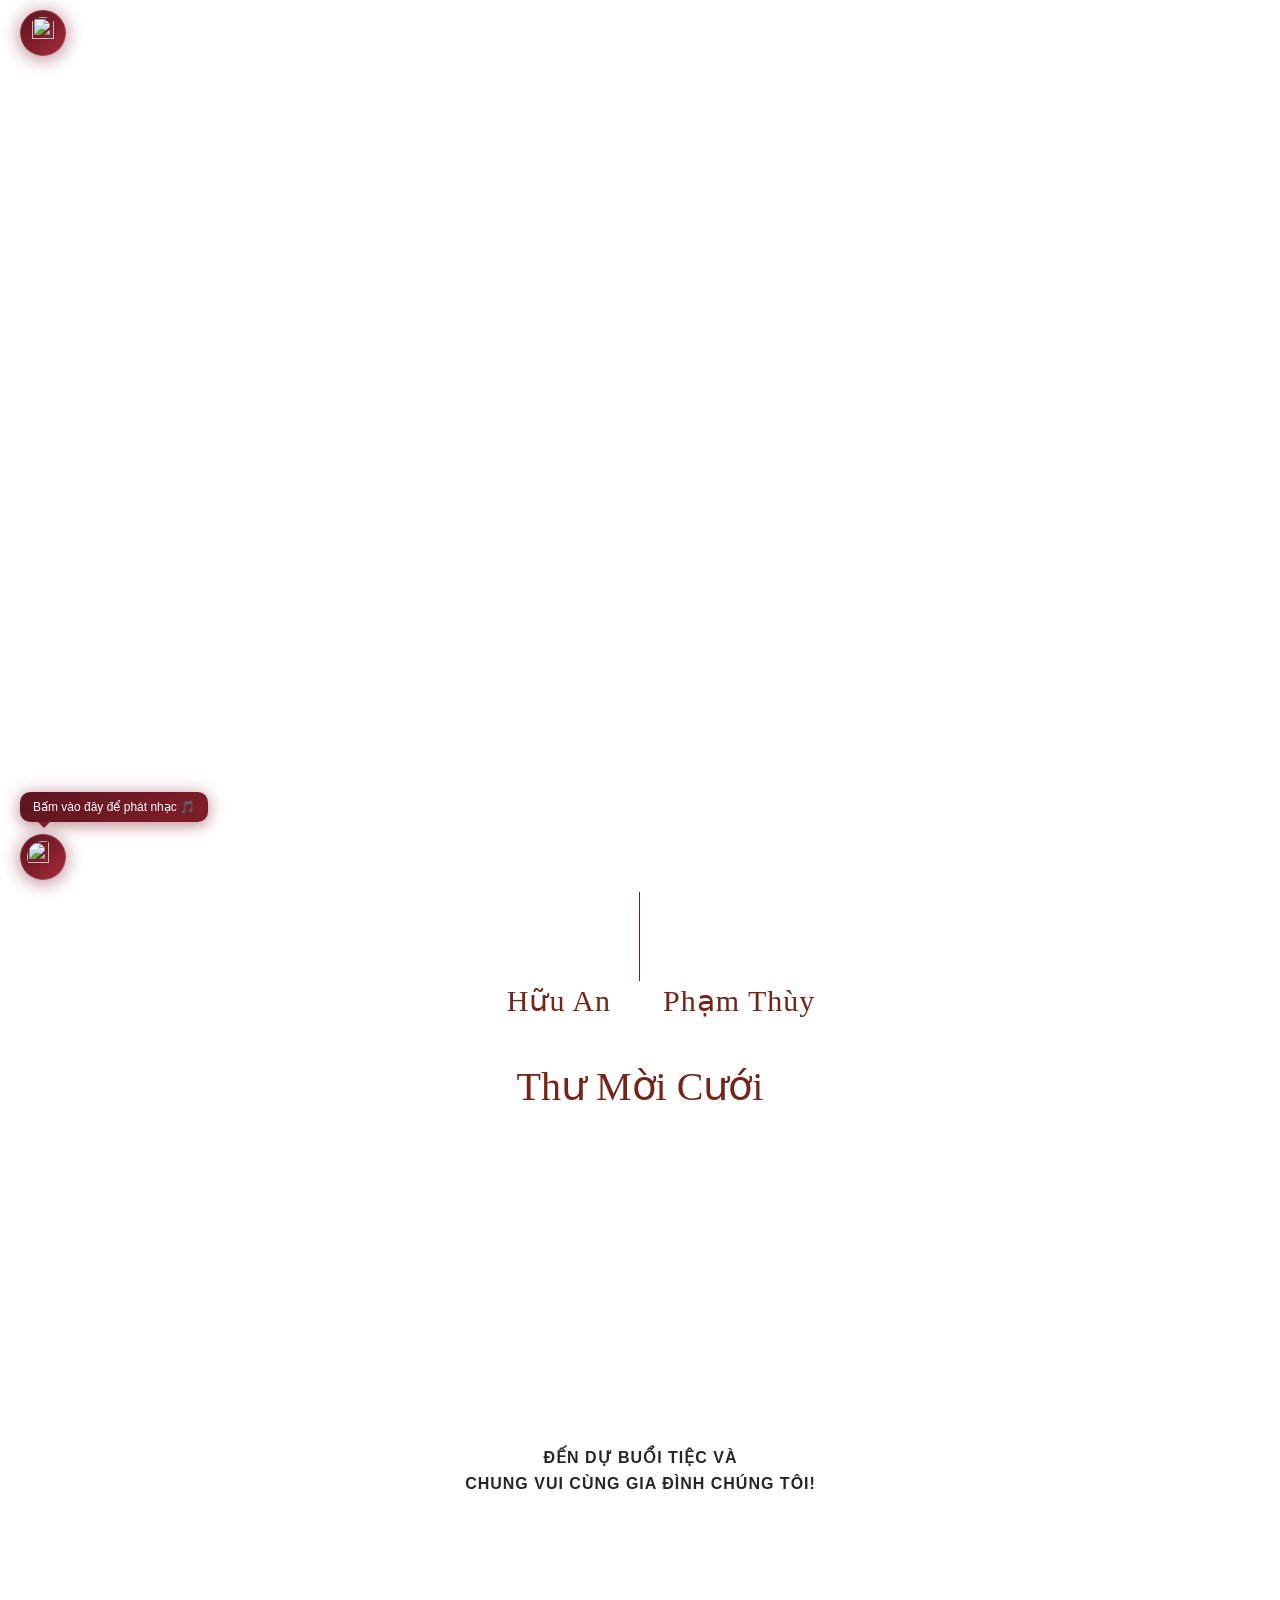
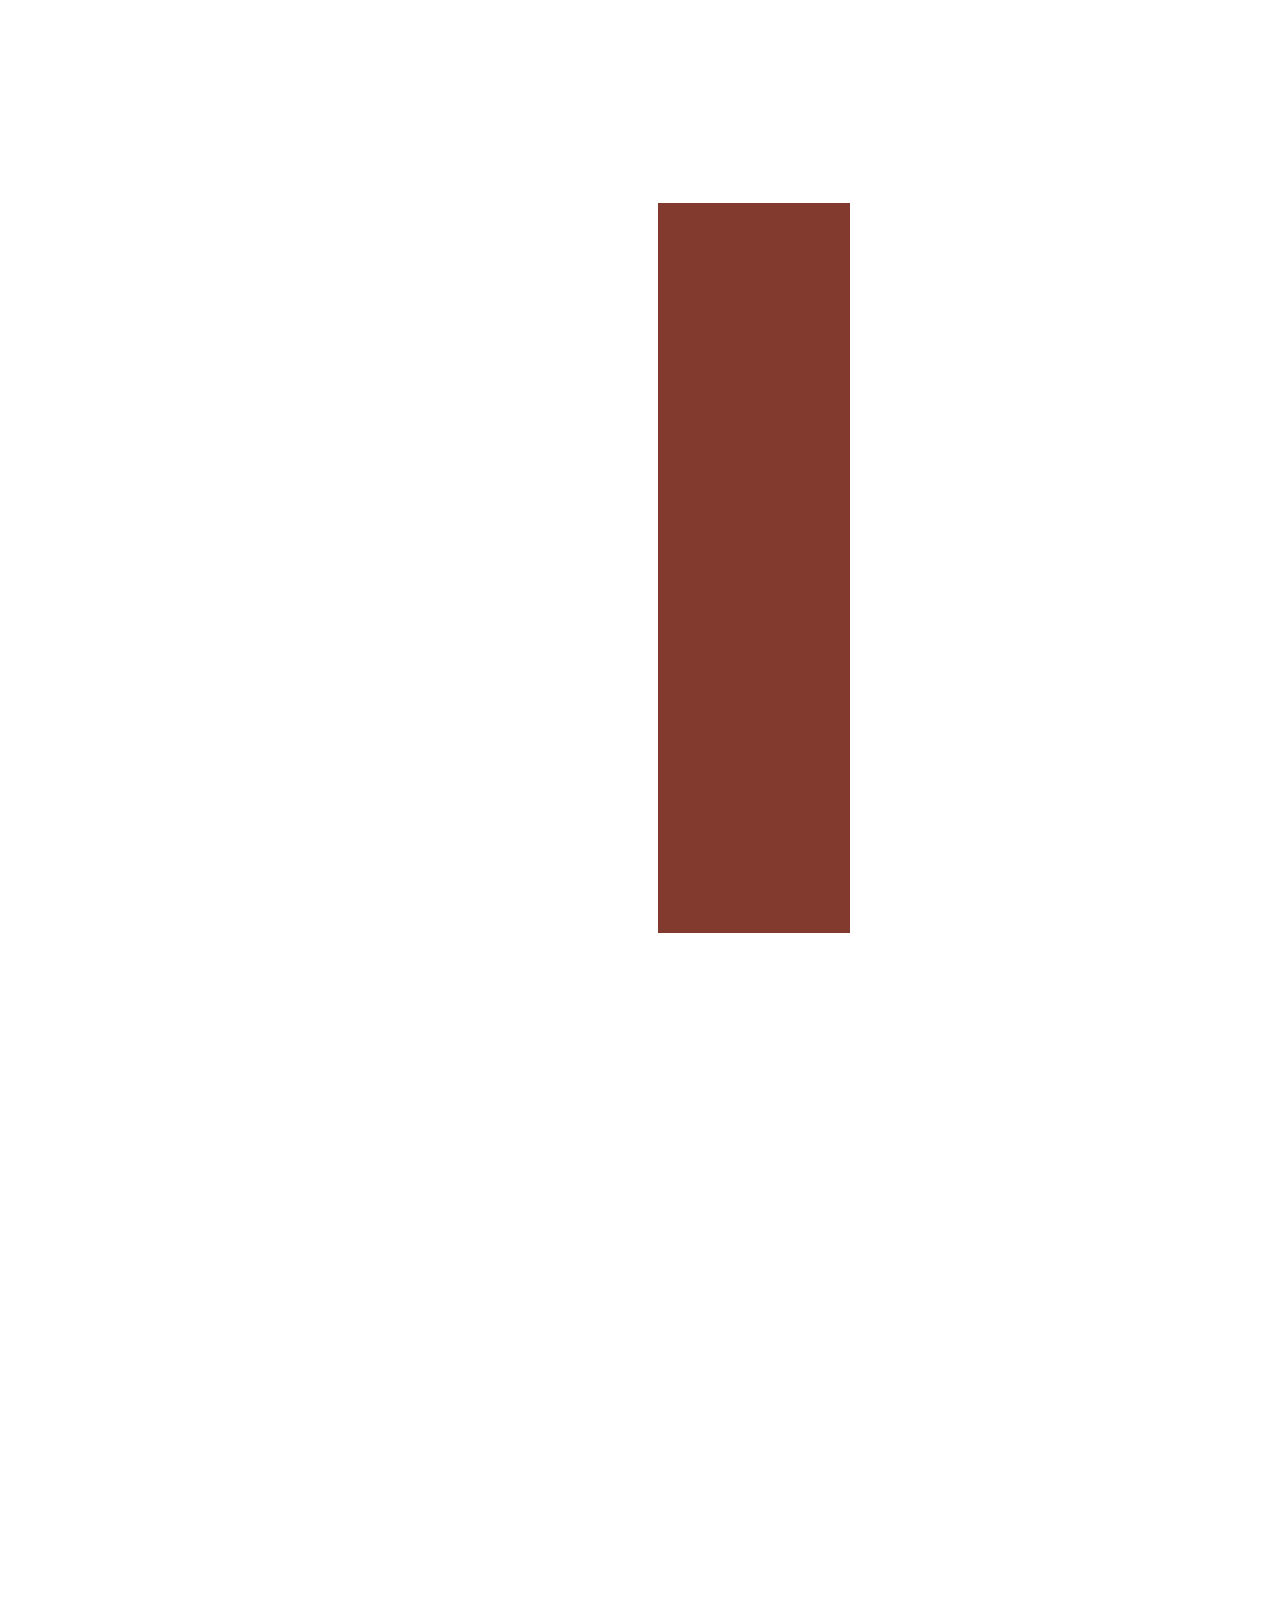
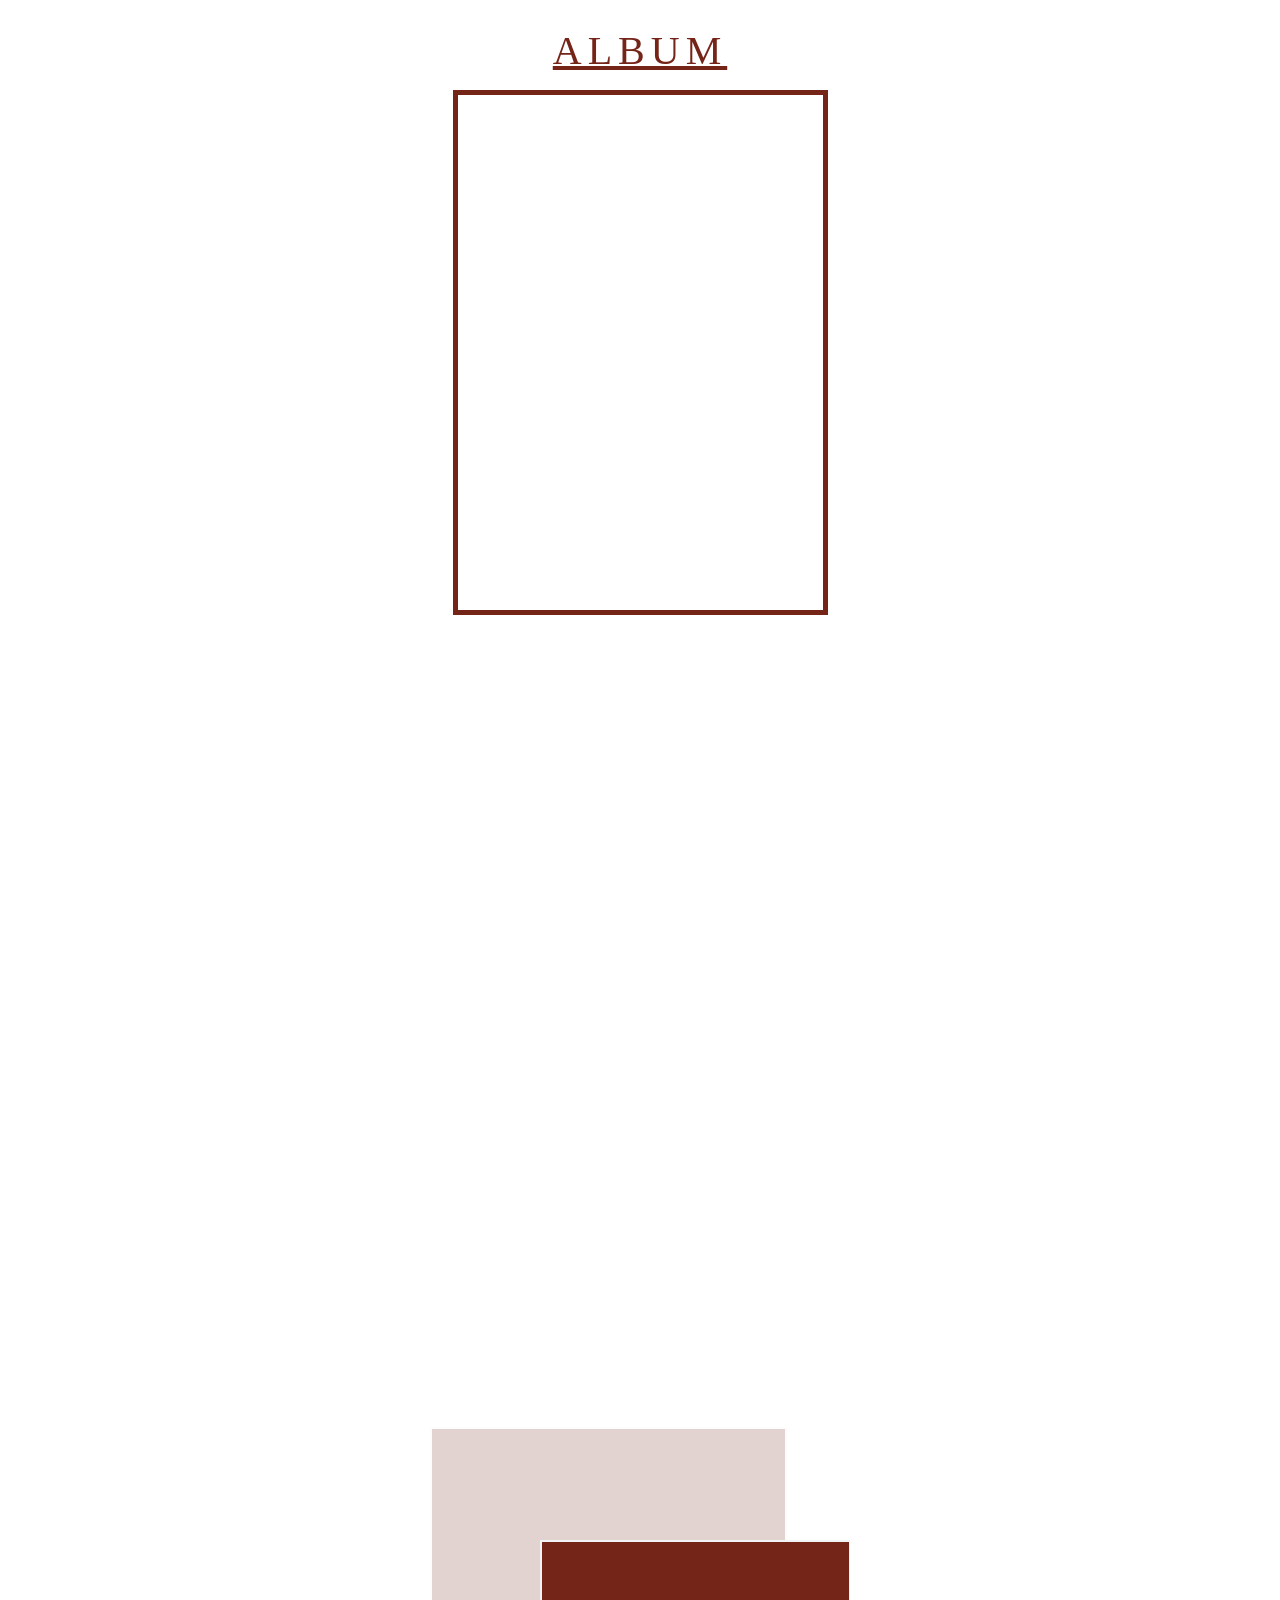
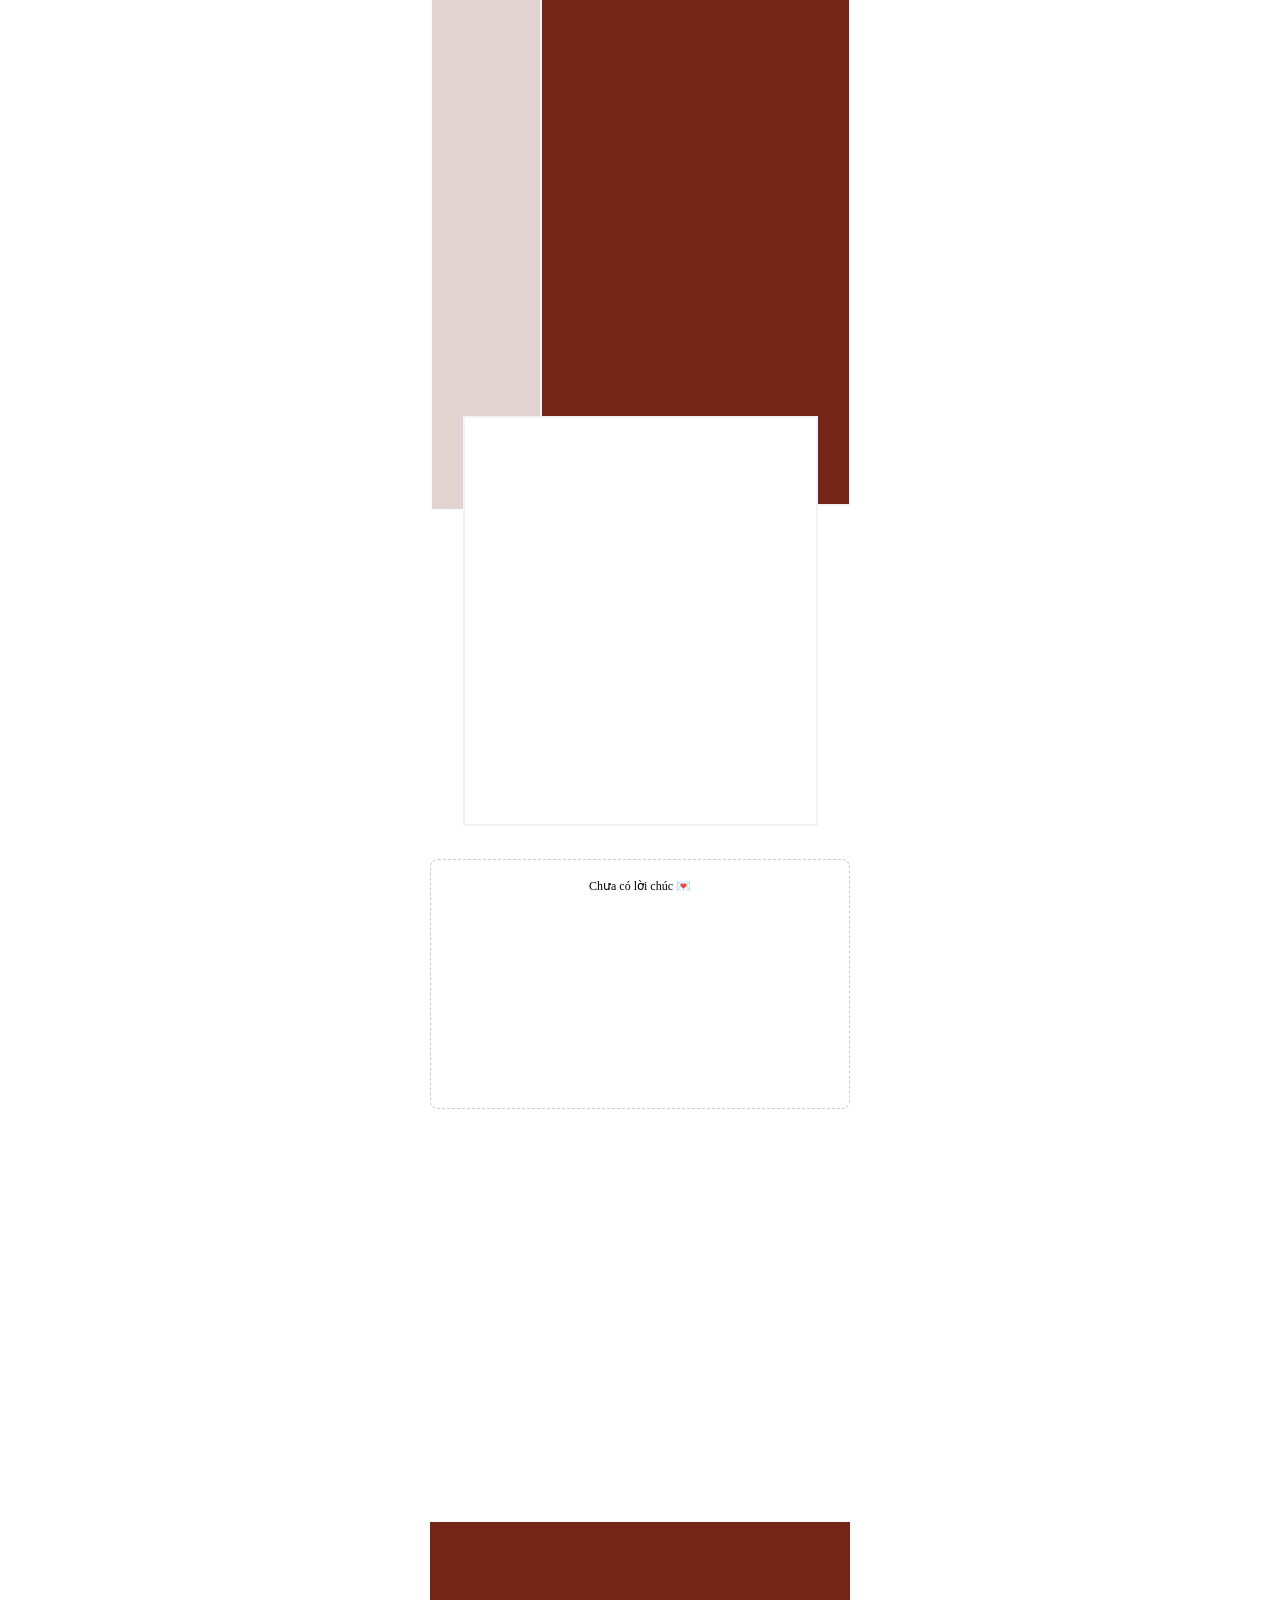
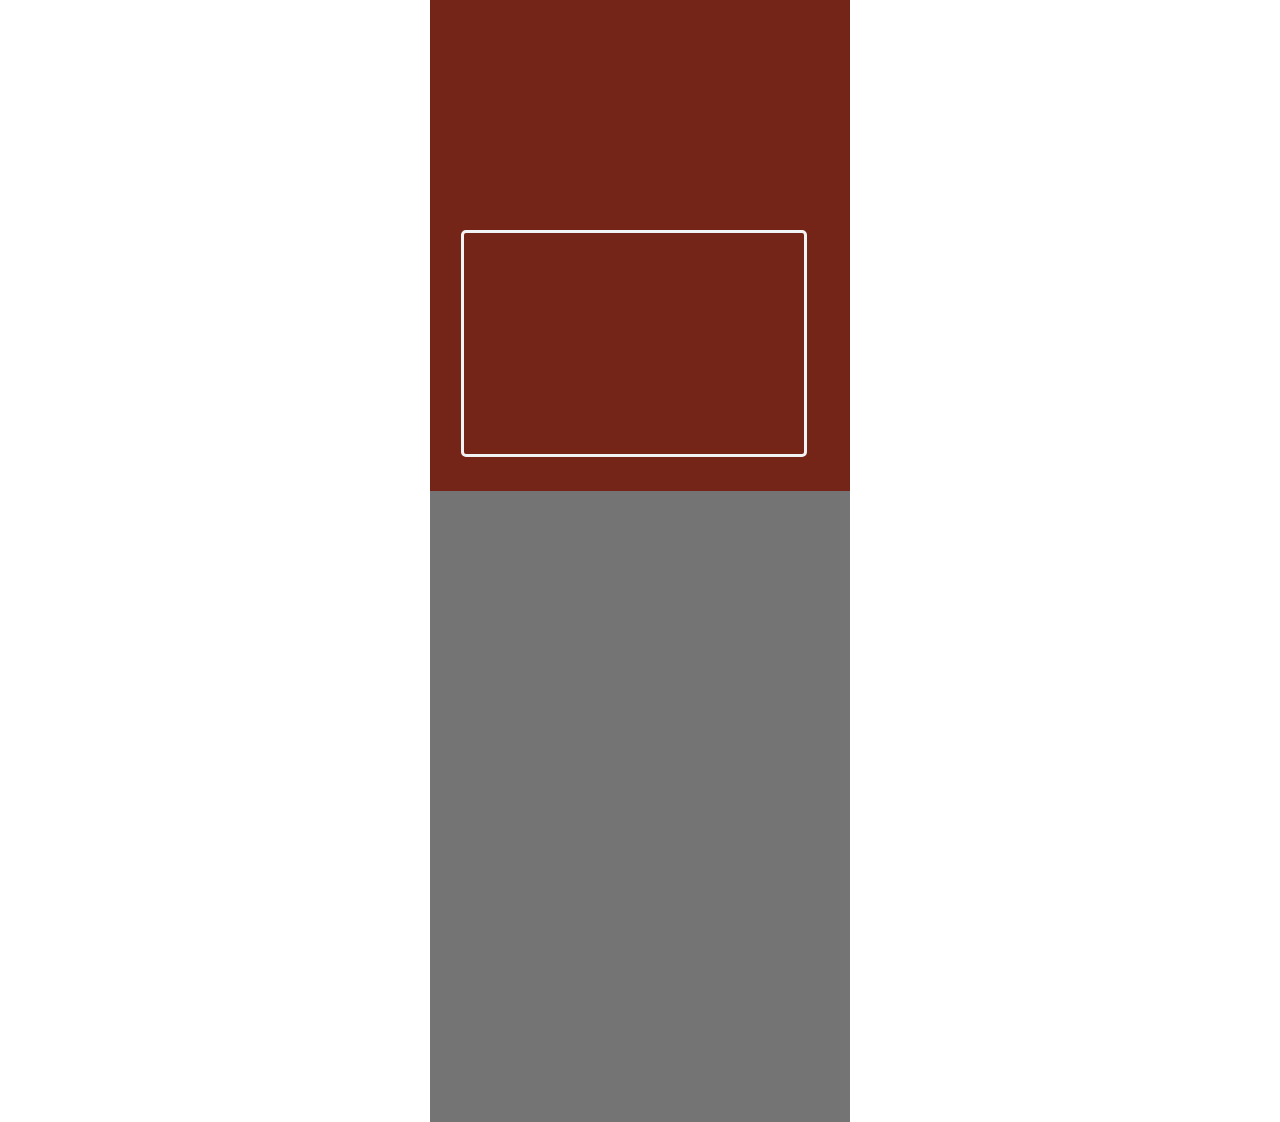
==== docs/index.html @ ec13d5d7 "Gỡ toàn bộ tracking bên thứ ba khỏi thiệp - Gỡ Google Analytics (G-4ZDD2059S0) - Vô hiệu hoá stub Fa" ====
<!DOCTYPE html><html lang="vi"><head><meta charset="UTF-8"><title>Thiệp Mời Cưới Mẫu RedLove - GÓI VIP</title><meta http-equiv="Cache-Control" content="no-cache"><meta http-equiv="X-UA-Compatible" content="IE=edge"><meta http-equiv="Expires" content="-1"><meta name="keywords" content="Thiệp cưới online, website đám cưới, thiệp cưới điện tử, thiệp cưới, đám cưới, happweddingday"><meta name="description" content="TRÂN TRỌNG KÍNH MỜI❤️"><meta name='viewport' content='width=device-width, initial-scale=1' /><script type='text/javascript'>window.ladi_viewport=function(b){var a=document;b=b?b:'innerWidth';var c=window[b];var d=true;if(typeof window.ladi_is_desktop=="undefined"||window.ladi_is_desktop==undefined){window.ladi_is_desktop=!d;}var e=960;var f=420;var g='';if(!d){g="width="+e+",user-scalable=no,initial-scale=1.0";}else{var h=1;var i=f;if(i!=c){h=c / i;}g="width="+i+",user-scalable=no,initial-scale="+h+",minimum-scale="+h+",maximum-scale="+h;}var j=a.getElementById("viewport");if(!j){j=a.createElement("meta");j.id="viewport";j.name="viewport";a.head.appendChild(j);}j.setAttribute("content",g);};window.ladi_viewport();window.ladi_fbq=function(){};window.ladi_ttq=function(){};</script><link rel="canonical" href="redlove-vip.html" /><meta property="og:url" content="https://hwd.happyweddingday.vn/redlove-vip" /><meta property="og:title" content="Thiệp Mời Cưới Mẫu RedLove - GÓI VIP" /><meta property="og:type" content="website" /><meta property="og:image" content="https://static.ladipage.net/6833feb01c8070001239a3de/org-website-mau-20260111170705-frn9y.png"><meta property="og:description" content="TRÂN TRỌNG KÍNH MỜI❤️" /><meta name="format-detection" content="telephone=no" /><link rel="icon" type="image/x-icon" href="./static.ladipage.net/6833feb01c8070001239a3de/finalogo-20241104054341-wpwqp-removebg-preview-20241116060353-xv1qa-20250616131140-6t3fy.png"/><link rel="shortcut icon" href="./static.ladipage.net/6833feb01c8070001239a3de/finalogo-20241104054341-wpwqp-removebg-preview-20241116060353-xv1qa-20250616131140-6t3fy.png"/><link rel="apple-touch-icon" href="./static.ladipage.net/6833feb01c8070001239a3de/finalogo-20241104054341-wpwqp-removebg-preview-20241116060353-xv1qa-20250616131140-6t3fy.png"/><link rel="apple-touch-icon-precomposed" href="./static.ladipage.net/6833feb01c8070001239a3de/finalogo-20241104054341-wpwqp-removebg-preview-20241116060353-xv1qa-20250616131140-6t3fy.png"/><meta name="msapplication-TileImage" content="https://static.ladipage.net/6833feb01c8070001239a3de/finalogo-20241104054341-wpwqp-removebg-preview-20241116060353-xv1qa-20250616131140-6t3fy.png"/><meta name="revisit-after" content="days"/><link rel="dns-prefetch"><link rel="preconnect" href="https://fonts.googleapis.com/" crossorigin><link rel="preconnect" href="https://fonts.gstatic.com/" crossorigin><link rel="preconnect" href="https://w.ladicdn.com/" crossorigin><link rel="preconnect" href="https://s.ladicdn.com/" crossorigin><link rel="preload" href="./fonts.googleapis.com/css2%3Ffamily=Open+Sans:wght@400%3B700&amp;family=Hepta+Slab:wght@400%3B700&amp;family=Jura:wght@400%3B700&amp;family=Oswald:wght@400%3B700&amp;family=Quicksand:wght@400%3B700&amp;family=Philosopher:wght@400%3B700&amp;family=Mulish:wght@400%3B700&amp;family=Roboto+Slab:wght@400%3B7.css" as="style" onload="this.onload = null; this.rel = 'stylesheet';"><link rel="preload" href="./w.ladicdn.com/v5/source/ladipagev3.min.js%3Fv=1780027095478" as="script"><style id="style_ladi" type="text/css">a,abbr,acronym,address,applet,article,aside,audio,b,big,blockquote,body,button,canvas,caption,center,cite,code,dd,del,details,dfn,div,dl,dt,em,embed,fieldset,figcaption,figure,footer,form,h1,h2,h3,h4,h5,h6,header,hgroup,html,i,iframe,img,input,ins,kbd,label,legend,li,mark,menu,nav,object,ol,output,p,pre,q,ruby,s,samp,section,select,small,span,strike,strong,sub,summary,sup,table,tbody,td,textarea,tfoot,th,thead,time,tr,tt,u,ul,var,video{margin:0;padding:0;border:0;outline:0;font-size:100%;font:inherit;vertical-align:baseline;box-sizing:border-box;-webkit-font-smoothing:antialiased;-moz-osx-font-smoothing:grayscale}article,aside,details,figcaption,figure,footer,header,hgroup,menu,nav,section{display:block}body{line-height:1}a{text-decoration:none}ol,ul{list-style:none}blockquote,q{quotes:none}blockquote:after,blockquote:before,q:after,q:before{content:'';content:none}table{border-collapse:collapse;border-spacing:0}.ladi-loading{z-index:900000000000;position:fixed;width:100%;height:100%;top:0;left:0;background-color:rgba(0,0,0,.1)}.ladi-loading .loading{width:80px;height:80px;top:0;left:0;bottom:0;right:0;margin:auto;overflow:hidden;position:absolute}.ladi-loading .loading div{position:absolute;width:6px;height:6px;background:#fff;border-radius:50%;animation:ladi-loading 1.2s linear infinite}.ladi-loading .loading div:nth-child(1){animation-delay:0s;top:37px;left:66px}.ladi-loading .loading div:nth-child(2){animation-delay:-.1s;top:22px;left:62px}.ladi-loading .loading div:nth-child(3){animation-delay:-.2s;top:11px;left:52px}.ladi-loading .loading div:nth-child(4){animation-delay:-.3s;top:7px;left:37px}.ladi-loading .loading div:nth-child(5){animation-delay:-.4s;top:11px;left:22px}.ladi-loading .loading div:nth-child(6){animation-delay:-.5s;top:22px;left:11px}.ladi-loading .loading div:nth-child(7){animation-delay:-.6s;top:37px;left:7px}.ladi-loading .loading div:nth-child(8){animation-delay:-.7s;top:52px;left:11px}.ladi-loading .loading div:nth-child(9){animation-delay:-.8s;top:62px;left:22px}.ladi-loading .loading div:nth-child(10){animation-delay:-.9s;top:66px;left:37px}.ladi-loading .loading div:nth-child(11){animation-delay:-1s;top:62px;left:52px}.ladi-loading .loading div:nth-child(12){animation-delay:-1.1s;top:52px;left:62px}@keyframes ladi-loading{0%,100%,20%,80%{transform:scale(1)}50%{transform:scale(1.5)}}.ladipage-message{position:fixed;width:100%;height:100%;top:0;left:0;z-index:10000000000;background:rgba(0,0,0,.3)}.ladipage-message .ladipage-message-box{width:400px;max-width:calc(100% - 50px);height:160px;border:1px solid rgba(0,0,0,.3);background-color:#fff;position:fixed;top:calc(50% - 155px);left:0;right:0;margin:auto;border-radius:10px}.ladipage-message .ladipage-message-box span{display:block;background-color:rgba(6,21,40,.05);color:#000;padding:12px 15px;font-weight:600;font-size:16px;line-height:16px;border-top-left-radius:10px;border-top-right-radius:10px}.ladipage-message .ladipage-message-box .ladipage-message-text{display:-webkit-box;font-size:14px;padding:0 20px;margin-top:16px;line-height:20px;-webkit-line-clamp:3;-webkit-box-orient:vertical;overflow:hidden;text-overflow:ellipsis;word-break:break-word}.ladipage-message .ladipage-message-box .ladipage-message-close{display:block;position:absolute;right:15px;bottom:10px;margin:0 auto;padding:10px 0;border:none;width:80px;text-transform:uppercase;text-align:center;color:#000;background-color:#e6e6e6;border-radius:5px;text-decoration:none;font-size:14px;line-height:14px;font-weight:600;cursor:pointer;outline:0}.lightbox-screen{display:none;position:fixed;width:100%;height:100%;top:0;left:0;bottom:0;right:0;margin:auto;z-index:9000000080;background:#7f7f7f;user-select:none;-webkit-user-select:none;-moz-user-select:none;-ms-user-select:none}.lightbox-screen *{user-select:none;-webkit-user-select:none;-moz-user-select:none;-ms-user-select:none}.lightbox-screen img{-webkit-user-drag:none;-khtml-user-drag:none;-moz-user-drag:none;-o-user-drag:none;user-drag:none;pointer-events:auto}.lightbox-screen .lightbox-close{position:absolute;z-index:9000000090;cursor:pointer}.lightbox-screen .lightbox-hidden{display:none}.lightbox-screen .lightbox-close{width:16px;height:16px;margin:10px;background-repeat:no-repeat;background-position:center center;background-image:url("data:image/svg+xml;utf8, %3Csvg%20width%3D%2224%22%20height%3D%2224%22%20viewBox%3D%220%200%2024%2024%22%20xmlns%3D%22http%3A%2F%2Fwww.w3.org%2F2000%2Fsvg%22%20fill%3D%22%23fff%22%3E%3Cpath%20fill-rule%3D%22evenodd%22%20clip-rule%3D%22evenodd%22%20d%3D%22M23.4144%202.00015L2.00015%2023.4144L0.585938%2022.0002L22.0002%200.585938L23.4144%202.00015Z%22%3E%3C%2Fpath%3E%3Cpath%20fill-rule%3D%22evenodd%22%20clip-rule%3D%22evenodd%22%20d%3D%22M2.00015%200.585938L23.4144%2022.0002L22.0002%2023.4144L0.585938%202.00015L2.00015%200.585938Z%22%3E%3C%2Fpath%3E%3C%2Fsvg%3E")}.lightbox-screen img.lightbox-item{max-width:none}.lightbox-gallery-track{touch-action:none;display:flex;align-items:center;justify-content:center}.lightbox-gallery-track .lightbox-gallery-preview,.lightbox-gallery-track .lightbox-item{will-change:transform;backface-visibility:hidden;margin:0!important;transform-origin:center center;position:absolute;left:50%;top:50%}.lightbox-nav-btn{position:fixed;top:50%;transform:translateY(-50%);width:50px;height:50px;background-color:rgba(0,0,0,.5);color:#fff;border-radius:50%;display:flex;justify-content:center;align-items:center;cursor:pointer;z-index:9999;user-select:none;font-size:24px;font-weight:700}.lightbox-nav-btn:hover{background-color:rgba(0,0,0,.8)}.lightbox-prev{left:20px}.lightbox-next{right:20px}*{-webkit-tap-highlight-color:#fff0}body{font-size:12px;-ms-text-size-adjust:none;-moz-text-size-adjust:none;-o-text-size-adjust:none;-webkit-text-size-adjust:none;background-color:#fff}.overflow-hidden{overflow:hidden}.ladi-transition{transition:all 150ms linear 0s}.z-index-1{z-index:1}.opacity-0{opacity:0}.height-0{height:0!important}.pointer-events-none{pointer-events:none}.transition-parent-collapse-height{transition:height 150ms linear 0s}.transition-parent-collapse-top{transition:top 150ms linear 0s}.transition-readmore{transition:height 350ms linear 0s}.transition-collapse{transition:height 150ms linear 0s}body.grab{cursor:grab}.ladi-wraper{width:100%;min-height:100%;overflow:hidden;touch-action:manipulation}.ladi-container{position:relative;margin:0 auto;height:100%}.ladi-overlay{position:absolute;top:0;left:0;height:100%;width:100%;pointer-events:none}.ladi-element{position:absolute}@media (hover: hover) {.ladi-check-hover {opacity: 0;}}.ladi-section {margin: 0 auto;position: relative;}.ladi-section[data-tab-id]{display: none;}.ladi-section.selected[data-tab-id]{display: block;}.ladi-section .ladi-section-background {position: absolute;width: 100%;height: 100%;top: 0;left: 0;pointer-events: none;overflow: hidden;}.ladi-gallery {position: absolute;width: 100%;height: 100%;overflow: hidden;}.ladi-gallery .ladi-gallery-view {position: absolute;overflow: hidden;}.ladi-gallery .ladi-gallery-view > .ladi-gallery-view-item {background-size: cover;background-repeat: no-repeat;background-position: center center;width: 100%;height: 100%;position: relative;display: none;transition: transform 500ms ease-in-out;-webkit-backface-visibility: hidden;backface-visibility: hidden;-webkit-perspective: 1000px;perspective: 1000px;}.ladi-gallery .ladi-gallery-view > .ladi-gallery-view-item.play-video {cursor: pointer;}.ladi-gallery .ladi-gallery-view > .ladi-gallery-view-item.play-video:after {content: '';position: absolute;top: 0;left: 0;right: 0;bottom: 0;margin: auto;width: 60px;height: 60px;background: url(./w.ladicdn.com/source/ladipage-play.svg%3Fv=1.0) no-repeat center center;background-size: contain;pointer-events: none;cursor: pointer;}.ladi-gallery .ladi-gallery-view > .ladi-gallery-view-item.next, .ladi-gallery .ladi-gallery-view > .ladi-gallery-view-item.selected.right {left: 0;transform: translate3d(100%, 0, 0);}.ladi-gallery .ladi-gallery-view > .ladi-gallery-view-item.prev, .ladi-gallery .ladi-gallery-view > .ladi-gallery-view-item.selected.left {left: 0;transform: translate3d(-100%, 0, 0);}.ladi-gallery .ladi-gallery-view > .ladi-gallery-view-item.next.left, .ladi-gallery .ladi-gallery-view > .ladi-gallery-view-item.prev.right, .ladi-gallery .ladi-gallery-view > .ladi-gallery-view-item.selected {left: 0;transform: translate3d(0, 0, 0);}.ladi-gallery .ladi-gallery-view > .selected, .ladi-gallery .ladi-gallery-view > .next, .ladi-gallery .ladi-gallery-view > .prev {display: block;}.ladi-gallery .ladi-gallery-view > .selected {left: 0;}.ladi-gallery .ladi-gallery-view > .next, .ladi-gallery .ladi-gallery-view > .prev {position: absolute;top: 0;width: 100%;}.ladi-gallery .ladi-gallery-view > .next {left: 100%;}.ladi-gallery .ladi-gallery-view > .prev {left: -100%;}.ladi-gallery .ladi-gallery-view > .next.left, .ladi-gallery .ladi-gallery-view > .prev.right {left: 0;}.ladi-gallery .ladi-gallery-view > .selected.left {left: -100%;}.ladi-gallery .ladi-gallery-view > .selected.right {left: 100%;}.ladi-gallery .ladi-gallery-control {position: absolute;overflow: hidden;}.ladi-gallery .ladi-gallery-view .ladi-gallery-view-arrow {position: absolute;top: calc(50% - (33px) / 2);cursor: pointer;z-index: 90000040;}.ladi-gallery .ladi-gallery-view .ladi-gallery-view-arrow-left {left: 5px;transform: rotateY(180deg);-webkit-transform: rotateY(180deg);}.ladi-gallery .ladi-gallery-view .ladi-gallery-view-arrow-right {right: 5px;}.ladi-gallery .ladi-gallery-control .ladi-gallery-control-arrow {position: absolute;cursor: pointer;z-index: 90000040;}.ladi-gallery .ladi-gallery-control .ladi-gallery-control-box {position: relative;}.ladi-gallery .ladi-gallery-control .ladi-gallery-control-box .ladi-gallery-control-item {background-size: cover;background-repeat: no-repeat;background-position: center center;float: left;position: relative;cursor: pointer;filter: invert(15%);}.ladi-gallery .ladi-gallery-control .ladi-gallery-control-box .ladi-gallery-control-item.play-video:after {content: '';position: absolute;top: 0;left: 0;right: 0;bottom: 0;margin: auto;width: 30px;height: 30px;background: url(./w.ladicdn.com/source/ladipage-play.svg%3Fv=1.0) no-repeat center center;background-size: contain;pointer-events: none;cursor: pointer;}.ladi-gallery .ladi-gallery-control .ladi-gallery-control-box .ladi-gallery-control-item:hover {filter: none;}.ladi-gallery .ladi-gallery-control .ladi-gallery-control-box .ladi-gallery-control-item.selected {filter: none;}.ladi-gallery .ladi-gallery-control .ladi-gallery-control-box .ladi-gallery-control-item:last-child {margin-right: 0 !important;margin-bottom: 0 !important;;}.ladi-gallery .ladi-gallery-view .ladi-gallery-view-arrow, .ladi-gallery .ladi-gallery-control .ladi-gallery-control-arrow {width: 33px;height: 33px;background-repeat: no-repeat;background-position: center center;background-image: url("data:image/svg+xml;utf8, %3Csvg%20width%3D%2224%22%20height%3D%2224%22%20viewBox%3D%220%200%2024%2024%22%20xmlns%3D%22http%3A%2F%2Fwww.w3.org%2F2000%2Fsvg%22%20fill%3D%22%23000%22%3E%3Cpath%20fill-rule%3D%22evenodd%22%20clip-rule%3D%22evenodd%22%20d%3D%22M7.00015%200.585938L18.4144%2012.0002L7.00015%2023.4144L5.58594%2022.0002L15.5859%2012.0002L5.58594%202.00015L7.00015%200.585938Z%22%3E%3C%2Fpath%3E%3C%2Fsvg%3E");}.ladi-gallery.ladi-gallery-bottom .ladi-gallery-view {top: 0;width: 100%;}.ladi-gallery.ladi-gallery-bottom .ladi-gallery-control {width: 100%;bottom: 0;}.ladi-gallery.ladi-gallery-bottom .ladi-gallery-control .ladi-gallery-control-arrow {top: calc(50% - (33px) / 2);}.ladi-gallery.ladi-gallery-bottom .ladi-gallery-control .ladi-gallery-control-arrow-left {left: 0px;transform: rotateY(180deg) scale(0.6);-webkit-transform: rotateY(180deg) scale(0.6);}.ladi-gallery.ladi-gallery-bottom .ladi-gallery-control .ladi-gallery-control-arrow-right {right: 0px;transform: scale(0.6);-webkit-transform: scale(0.6);}.ladi-gallery.ladi-gallery-bottom .ladi-gallery-control .ladi-gallery-control-box {display: -webkit-inline-flex;display: inline-flex;left: 0;transition: left 150ms ease-in-out;}.ladi-box {position: absolute;width: 100%;height: 100%;overflow: hidden;}#SECTION_POPUP .ladi-container {z-index: 90000070;}#SECTION_POPUP .ladi-container > .ladi-element {z-index: 90000070;position: fixed;display: none;}#SECTION_POPUP .ladi-container > .ladi-element[data-fixed-close="true"] {position: relative !important;}#SECTION_POPUP .ladi-container > .ladi-element.hide-visibility {display: block !important;visibility: hidden !important;}#SECTION_POPUP .popup-close {position: absolute;right: 0px;top: 0px;z-index: 9000000080;cursor: pointer;width: 16px;height: 16px;margin: 10px;background-repeat: no-repeat;background-position: center center;background-image: url("data:image/svg+xml;utf8, %3Csvg%20width%3D%2224%22%20height%3D%2224%22%20viewBox%3D%220%200%2024%2024%22%20xmlns%3D%22http%3A%2F%2Fwww.w3.org%2F2000%2Fsvg%22%20fill%3D%22%23000%22%3E%3Cpath%20fill-rule%3D%22evenodd%22%20clip-rule%3D%22evenodd%22%20d%3D%22M23.4144%202.00015L2.00015%2023.4144L0.585938%2022.0002L22.0002%200.585938L23.4144%202.00015Z%22%3E%3C%2Fpath%3E%3Cpath%20fill-rule%3D%22evenodd%22%20clip-rule%3D%22evenodd%22%20d%3D%22M2.00015%200.585938L23.4144%2022.0002L22.0002%2023.4144L0.585938%202.00015L2.00015%200.585938Z%22%3E%3C%2Fpath%3E%3C%2Fsvg%3E");}.ladi-popup {position: absolute;width: 100%;height: 100%;}.ladi-popup .ladi-popup-background {height: 100%;width: 100%;pointer-events: none;}.ladi-countdown {position: absolute;width: 100%;height: 100%;display: flex;}.ladi-countdown .ladi-countdown-background {position: absolute;width: 100%;height: 100%;top: 0;left: 0;background-size: inherit;background-attachment: inherit;background-origin: inherit;display: table;pointer-events: none;}.ladi-countdown .ladi-countdown-text {position: absolute;width: 100%;height: 100%;text-decoration: inherit;display: table;pointer-events: none;}.ladi-countdown .ladi-countdown-text span {display: table-cell;vertical-align: middle;}.ladi-countdown > .ladi-element {text-decoration: inherit;background-size: inherit;background-attachment: inherit;background-origin: inherit;position: relative;display: inline-block;}.ladi-countdown > .ladi-element:last-child {margin-right: 0px !important;}.ladi-button{position:absolute;width:100%;height:100%;overflow:hidden}.ladi-button:active{transform:translateY(2px);transition:transform .2s linear}.ladi-button .ladi-button-background{height:100%;width:100%;pointer-events:none;transition:inherit}.ladi-button>.ladi-button-headline,.ladi-button>.ladi-button-shape{width:100%!important;height:100%!important;top:0!important;left:0!important;display:table;user-select:none;-webkit-user-select:none;-moz-user-select:none;-ms-user-select:none}.ladi-button>.ladi-button-shape .ladi-shape{margin:auto;top:0;bottom:0}.ladi-button>.ladi-button-headline .ladi-headline{display:table-cell;vertical-align:middle}.ladi-checkout-product-cart-icon .ladi-cart-number{position:absolute;top:-2px;right:-7px;background:#f36e36;text-align:center;min-width:18px;min-height:18px;font-size:12px;font-weight:700;color:#fff;border-radius:100%;z-index:90000000;padding:3px 4px}.ladi-checkout-product-add-to-cart .ladi-button .loading-dots{width:100%;height:100%;top:0;left:0;position:absolute;display:flex;align-items:center;justify-content:center}.ladi-checkout-product-add-to-cart .ladi-button .loading-dots p{display:inline-block;font-size:32px;line-height:1;animation:.6s infinite loading}.ladi-checkout-product-add-to-cart .ladi-button .loading-dots p:first-child{animation-delay:0s}.ladi-checkout-product-add-to-cart .ladi-button .loading-dots p:nth-child(2){animation-delay:.2s}.ladi-checkout-product-add-to-cart .ladi-button .loading-dots p:nth-child(3){animation-delay:.4s}@keyframes loading{0%,100%{opacity:0}50%{opacity:1}}.ladi-form .ladi-form-checkout-bump-offer-check.multiple.checked:before,.ladi-form .ladi-form-checkout-payment-check.multiple.checked:before{--url:url("data:image/svg+xml,%0A%3Csvg%20width%3D%2224%22%20height%3D%2224%22%20viewBox%3D%220%200%2024%2024%22%20fill%3D%22none%22%20xmlns%3D%22http%3A%2F%2Fwww.w3.org%2F2000%2Fsvg%22%3E%0A%3Cpath%20d%3D%22M18.71%207.20998C18.617%207.11625%2018.5064%207.04186%2018.3846%206.99109C18.2627%206.94032%2018.132%206.91418%2018%206.91418C17.868%206.91418%2017.7373%206.94032%2017.6154%206.99109C17.4936%207.04186%2017.383%207.11625%2017.29%207.20998L9.84%2014.67L6.71%2011.53C6.61348%2011.4367%206.49954%2011.3634%206.37468%2011.3142C6.24983%2011.265%206.1165%2011.2409%205.98232%2011.2432C5.84814%2011.2455%205.71573%2011.2743%205.59265%2011.3278C5.46957%2011.3812%205.35824%2011.4585%205.265%2011.555C5.17176%2011.6515%205.09845%2011.7654%205.04924%2011.8903C5.00004%2012.0152%204.97591%2012.1485%204.97823%2012.2827C4.98055%2012.4168%205.00928%2012.5492%205.06277%2012.6723C5.11627%2012.7954%205.19348%2012.9067%205.29%2013L9.13%2016.84C9.22296%2016.9337%209.33356%2017.0081%209.45542%2017.0589C9.57728%2017.1096%209.70799%2017.1358%209.84%2017.1358C9.97201%2017.1358%2010.1027%2017.1096%2010.2246%2017.0589C10.3464%2017.0081%2010.457%2016.9337%2010.55%2016.84L18.71%208.67998C18.8115%208.58634%2018.8925%208.47269%2018.9479%208.34619C19.0033%208.21969%2019.0319%208.08308%2019.0319%207.94498C19.0319%207.80688%2019.0033%207.67028%2018.9479%207.54378C18.8925%207.41728%2018.8115%207.30363%2018.71%207.20998Z%22%20fill%3D%22%231852FA%22%2F%3E%0A%3C%2Fsvg%3E%0A");pointer-events:none;top:-1px;left:-1px;transform:none}.ladi-form,.ladi-form .ladi-form-item-container{position:absolute;width:100%;height:100%}.ladi-form>.ladi-element,.ladi-form>.ladi-element .ladi-form-item-container,.ladi-form>.ladi-element .ladi-form-item-container .ladi-form-item .ladi-form-checkbox-item span[data-checked=true],.ladi-form>.ladi-element .ladi-form-item-container .ladi-form-item .ladi-form-control:not(.ladi-form-control-select){text-transform:inherit;text-decoration:inherit;text-align:inherit;letter-spacing:inherit;color:inherit;background-size:inherit;background-attachment:inherit;background-origin:inherit}.ladi-form .ladi-button>.ladi-button-headline{color:initial;font-size:initial;font-weight:initial;text-transform:initial;text-decoration:initial;font-style:initial;text-align:initial;letter-spacing:initial;line-height:initial}.ladi-form [data-form-checkout-item=bump_offer] .ladi-form-item,.ladi-form>[data-quantity=true] .ladi-form-item-container{overflow:hidden}.ladi-form>.ladi-element .ladi-form-item-container .ladi-form-item{text-transform:inherit;text-decoration:inherit;text-align:inherit;letter-spacing:inherit;color:inherit}.ladi-form>.ladi-element .ladi-form-item-container .ladi-form-item-background{background-size:inherit;background-attachment:inherit;background-origin:inherit}.ladi-form>.ladi-element .ladi-form-item-container .ladi-form-item .ladi-form-control-select{-webkit-appearance:none;-moz-appearance:none;appearance:none;background-size:9px 6px!important;background-position:right .5rem center;background-repeat:no-repeat;padding-right:24px;text-transform:inherit;text-align:inherit;letter-spacing:inherit;color:inherit;background-size:inherit;background-attachment:inherit;background-origin:inherit}.ladi-form>.ladi-element .ladi-form-item-container .ladi-form-item .ladi-form-checkbox-item,.ladi-form>.ladi-element .ladi-form-item-container .ladi-form-item .ladi-form-checkbox-item span[data-checked=false]{text-transform:inherit;text-align:inherit;letter-spacing:inherit;background-size:inherit;background-attachment:inherit;background-origin:inherit;color:inherit}.ladi-form>.ladi-element .ladi-form-item-container .ladi-form-item .ladi-form-control-select-2{width:calc(100% / 2 - 5px);max-width:calc(100% / 2 - 5px);min-width:calc(100% / 2 - 5px)}.ladi-form>.ladi-element .ladi-form-item-container .ladi-form-item .ladi-form-control-select-2:nth-child(3),.ladi-form>.ladi-element .ladi-form-item-container .ladi-form-item .ladi-form-control-select-3:nth-child(3),.ladi-form>.ladi-element .ladi-form-item-container .ladi-form-item .ladi-form-control-select-3:nth-child(4){margin-left:7.5px}.ladi-form>.ladi-element .ladi-form-item-container .ladi-form-item .ladi-form-control-select-3{width:calc(100% / 3 - 5px);max-width:calc(100% / 3 - 5px);min-width:calc(100% / 3 - 5px)}.ladi-form>.ladi-element .ladi-form-item-container .ladi-form-item .ladi-form-control-select option{color:initial}.ladi-form>.ladi-element .ladi-form-item-container .ladi-form-item .ladi-form-control-select:not([data-selected=""]){text-decoration:inherit}.ladi-form>.ladi-element .ladi-form-item-container .ladi-form-item .ladi-form-checkbox-item{text-decoration:inherit;vertical-align:middle}.ladi-form>.ladi-element .ladi-form-item-container .ladi-form-item .ladi-form-checkbox-box-item{display:inline-block;width:fit-content}.ladi-form>.ladi-element .ladi-form-item-container .ladi-form-item .ladi-form-checkbox-item span{user-select:none;-webkit-user-select:none;-moz-user-select:none;-ms-user-select:none}.ladi-form .ladi-form-item-title-value{font-weight:700;word-break:break-word}.ladi-form .ladi-form-label-container{position:relative;width:100%}.ladi-form .ladi-form-control-file{background-repeat:no-repeat;background-position:calc(100% - 5px) center}.ladi-form .ladi-form-label-container .ladi-form-label-item{display:inline-block;cursor:pointer;position:relative;border-radius:0!important;user-select:none;-webkit-user-select:none;-moz-user-select:none;-ms-user-select:none}.ladi-form .ladi-form-label-container .ladi-form-label-item.image{background-size:cover;background-repeat:no-repeat;background-position:center}.ladi-form .ladi-form-label-container .ladi-form-label-item.no-value{display:none!important}.ladi-form .ladi-form-label-container .ladi-form-label-item.text.disabled{opacity:.35}.ladi-form .ladi-form-label-container .ladi-form-label-item.image.disabled{opacity:.2}.ladi-form .ladi-form-label-container .ladi-form-label-item.color.disabled{opacity:.15}.ladi-form .ladi-form-label-container .ladi-form-label-item.selected:before{content:'';width:0;height:0;bottom:-1px;right:-1px;position:absolute;border-width:0 0 15px 15px;border-color:transparent;border-style:solid}.ladi-form .ladi-form-label-container .ladi-form-label-item.selected:after{content:'';background-image:url("data:image/svg+xml;utf8,%3Csvg xmlns='http://www.w3.org/2000/svg' enable-background='new 0 0 12 12' viewBox='0 0 12 12' x='0' fill='%23fff' y='0'%3E%3Cg%3E%3Cpath d='m5.2 10.9c-.2 0-.5-.1-.7-.2l-4.2-3.7c-.4-.4-.5-1-.1-1.4s1-.5 1.4-.1l3.4 3 5.1-7c .3-.4 1-.5 1.4-.2s.5 1 .2 1.4l-5.7 7.9c-.2.2-.4.4-.7.4 0-.1 0-.1-.1-.1z'%3E%3C/path%3E%3C/g%3E%3C/svg%3E");background-repeat:no-repeat;background-position:bottom right;width:7px;height:7px;bottom:0;right:0;position:absolute}.ladi-form .ladi-form-item{width:100%;height:100%;position:absolute}.ladi-form .ladi-form-item-background{position:absolute;width:100%;height:100%;top:0;left:0;pointer-events:none}.ladi-form .ladi-form-item.ladi-form-checkbox{height:auto;padding:0 5px}.ladi-form .ladi-form-item .ladi-form-control{background-color:transparent;min-width:100%;min-height:100%;max-width:100%;max-height:100%;width:100%;height:100%;padding:0 5px;color:inherit;font-size:inherit;border:none}.ladi-form .ladi-form-item.ladi-form-checkbox.ladi-form-checkbox-vertical .ladi-form-checkbox-item{margin-top:0!important;margin-left:0!important;margin-right:0!important;display:flex;align-items:center;border:none}.ladi-form .ladi-form-item.ladi-form-checkbox.ladi-form-checkbox-horizontal .ladi-form-checkbox-item{margin-top:0!important;margin-left:0!important;margin-right:10px!important;display:inline-flex;align-items:center;border:none;position:relative}.ladi-form .ladi-form-item.ladi-form-checkbox .ladi-form-checkbox-item input{margin-right:5px;display:block}.ladi-form .ladi-form-item.ladi-form-checkbox .ladi-form-checkbox-item span{cursor:default;word-break:break-word}.ladi-form .ladi-form-item textarea.ladi-form-control{resize:none;padding:5px}.ladi-form .ladi-button{cursor:pointer}.ladi-form .ladi-button .ladi-headline{cursor:pointer;user-select:none}.ladi-form .ladi-element .ladi-form-otp::-webkit-inner-spin-button,.ladi-form .ladi-element .ladi-form-otp::-webkit-outer-spin-button{-webkit-appearance:none;margin:0}.ladi-form .ladi-element .ladi-form-item .button-get-code{display:none;position:absolute;right:0;top:0;bottom:0;margin:auto 0;line-height:initial;padding:5px 10px;height:max-content;cursor:pointer;user-select:none;-webkit-user-select:none;-moz-user-select:none;-ms-user-select:none}.ladi-form .ladi-element .ladi-form-item .button-get-code.hide-visibility{display:block!important;visibility:hidden!important}.ladi-form .ladi-form-checkout-bump-offer-product.option-2,.ladi-form .ladi-form-item.otp-resend .button-get-code,.ladi-form [data-form-checkout-item=payment] .ladi-form-checkout-payment-content div>span{display:block}.ladi-form .ladi-form-item.otp-countdown:before{content:attr(data-countdown-time) "s";position:absolute;top:0;bottom:0;margin:auto 0;height:max-content;line-height:initial}.ladi-form [data-variant=true] select option[disabled]{background:#fff;color:#b8b8b8!important}.ladi-google-recaptcha-checkbox{position:absolute;display:inline-block;transform:translateY(-100%);margin-top:-5px;z-index:90000010}.ladi-element[data-form-checkout-item]{padding:0}.ladi-form .ladi-form-checkout-title{margin-bottom:8px}.ladi-form .ladi-element[data-form-checkout-item] .ladi-form-item,.ladi-form .ladi-element[data-form-checkout-item] .ladi-form-item-container{height:auto!important;position:unset!important}.ladi-form .ladi-form-checkout-box{gap:12px;display:flex;flex-flow:column;margin:8px 12px;margin-top:14px!important;padding-bottom:14px;border-left:none!important;border-right:none!important;border-top:none!important;border-radius:0!important}.ladi-form .ladi-form-checkout-box:last-child{border:none!important;padding-bottom:4px}.ladi-form .ladi-form-checkout-box:first-child,.ladi-form .ladi-form-checkout-bump-offer-product .item-product:first-child{margin-top:0}.ladi-form .ladi-form-checkout-payment-item{display:flex;flex-flow:row;gap:12px;align-items:center;--check-size:18px;--width-quantity:65px}.ladi-form .ladi-form-checkout-payment-check{--border-size:1px;width:var(--check-size);height:var(--check-size);flex:0 0 var(--check-size);border:var(--border-size) solid;border-radius:100%;display:block;position:relative}.ladi-form .ladi-form-checkout-payment-check.checked:before{content:"";width:calc(var(--check-size)/ 2);height:calc(var(--check-size)/ 2);border-radius:inherit;display:block;position:absolute;top:0;left:0;transform:translate(calc(50% - var(--border-size)),calc(50% - var(--border-size)))}.ladi-form .ladi-form-checkout-bump-offer-check.multiple,.ladi-form .ladi-form-checkout-payment-check.multiple{border-radius:4px}.ladi-form .ladi-form-checkout-payment-check.multiple.checked:before{content:"";-webkit-mask-image:var(--url);mask-image:var(--url);width:var(--check-size);height:var(--check-size);-webkit-mask-size:var(--check-size);mask-size:var(--check-size);background-color:#fff;position:absolute}.ladi-form .ladi-form-checkout-payment-content,.ladi-form .ladi-form-checkout-product-content{display:flex;flex-flow:row;--gap:10px;gap:var(--gap);align-items:center;width:calc(100% - var(--width-quantity) - var(--check-size) - var(--gap) * 2)}.ladi-form .ladi-form-checkout-payment-content img,.ladi-form .ladi-form-checkout-product-content img{width:36px;max-height:36px;border-radius:4px}.ladi-form .ladi-form-checkout-payment-content div,.ladi-form .ladi-form-checkout-product-content div{display:flex;flex-flow:column}.ladi-form .ladi-form-checkout-payment-content div>span,.ladi-form .ladi-form-checkout-product-content div>span{font-size:inherit}.ladi-form .ladi-form-checkout-payment-content div>span.small,.ladi-form .ladi-form-checkout-product-content div>span.small{font-size:80%;opacity:.8}.ladi-form .ladi-form-checkout-payment-content div .price.price-compare,.ladi-form .ladi-form-checkout-product-content div .price.price-compare{display:flex;align-items:center;gap:8px;flex-direction:row!important}.ladi-form .ladi-form-checkout-payment-quantity,.ladi-form .ladi-form-checkout-product-quantity{position:relative;--icon-size:calc(var(--check-size) * 0.8)}.ladi-form .ladi-form-checkout-payment-quantity input,.ladi-form .ladi-form-checkout-product-quantity input{padding:4px calc(var(--check-size)) 4px 8px;border-radius:8px;position:relative;width:var(--width-quantity);min-height:34px;border:1px solid;background-color:transparent;top:0;left:0;display:block}.ladi-form .ladi-form-checkout-payment-quantity input::-webkit-inner-spin-button,.ladi-form .ladi-form-checkout-payment-quantity input::-webkit-outer-spin-button{-webkit-appearance:none;margin:0}.ladi-form .ladi-form-checkout-payment-quantity .up{width:var(--icon-size);height:var(--icon-size);top:-1px;right:5px;cursor:pointer;display:block;position:absolute}.ladi-form .ladi-form-checkout-payment-quantity .up:before{content:'';--url:url("data:image/svg+xml,%3Csvg%20width%3D%2216%22%20height%3D%2216%22%20viewBox%3D%220%200%2016%2016%22%20fill%3D%22none%22%20xmlns%3D%22http%3A%2F%2Fwww.w3.org%2F2000%2Fsvg%22%3E%3Cpath%20fill-rule%3D%22evenodd%22%20clip-rule%3D%22evenodd%22%20d%3D%22M3.14645%206.14645C3.34171%205.95118%203.65829%205.95118%203.85355%206.14645L8%2010.2929L12.1464%206.14645C12.3417%205.95118%2012.6583%205.95118%2012.8536%206.14645C13.0488%206.34171%2013.0488%206.65829%2012.8536%206.85355L8.35355%2011.3536C8.15829%2011.5488%207.84171%2011.5488%207.64645%2011.3536L3.14645%206.85355C2.95118%206.65829%202.95118%206.34171%203.14645%206.14645Z%22%20fill%3D%22black%22%20transform%3D%22rotate(180%208%208)%22%2F%3E%3C%2Fsvg%3E");-webkit-mask-image:var(--url);mask-image:var(--url);display:block;position:absolute;width:var(--icon-size);height:var(--icon-size);pointer-events:none;top:4px;left:2px;-webkit-mask-size:var(--icon-size);mask-size:var(--icon-size)}.ladi-form .ladi-form-checkout-payment-quantity .down{width:var(--icon-size);height:var(--icon-size);right:5px;cursor:pointer;display:block;position:absolute;bottom:3px}.ladi-form .ladi-form-checkout-payment-quantity .down:before{content:'';--url:url("data:image/svg+xml,%3Csvg%20width%3D%2216%22%20height%3D%2216%22%20viewBox%3D%220%200%2016%2016%22%20fill%3D%22none%22%20xmlns%3D%22http%3A%2F%2Fwww.w3.org%2F2000%2Fsvg%22%3E%0A%3Cpath%20fill-rule%3D%22evenodd%22%20clip-rule%3D%22evenodd%22%20d%3D%22M3.14645%206.14645C3.34171%205.95118%203.65829%205.95118%203.85355%206.14645L8%2010.2929L12.1464%206.14645C12.3417%205.95118%2012.6583%205.95118%2012.8536%206.14645C13.0488%206.34171%2013.0488%206.65829%2012.8536%206.85355L8.35355%2011.3536C8.15829%2011.5488%207.84171%2011.5488%207.64645%2011.3536L3.14645%206.85355C2.95118%206.65829%202.95118%206.34171%203.14645%206.14645Z%22%20fill%3D%22black%22%2F%3E%0A%3C%2Fsvg%3E");-webkit-mask-image:var(--url);mask-image:var(--url);display:block;position:absolute;width:var(--icon-size);height:var(--icon-size);pointer-events:none;left:2px;-webkit-mask-size:var(--icon-size);mask-size:var(--icon-size)}.ladi-form [data-form-checkout-item=payment] .ladi-form-item{display:table}.ladi-form [data-form-checkout-item=payment] .ladi-form-item .ladi-form-checkout-payment-content{width:calc(100% - 18px)}.ladi-form [data-form-checkout-item=payment] .ladi-form-item .ladi-form-checkout-payment-content div{display:table-cell;vertical-align:middle;padding:0 6px;cursor:pointer;width:100%;position:relative}.ladi-form [data-form-checkout-item=payment] .ladi-form-item .ladi-form-checkout-payment-content div.arrow:before{content:'';--url:url("data:image/svg+xml,%3Csvg%20width%3D%2216%22%20height%3D%2216%22%20viewBox%3D%220%200%2016%2016%22%20fill%3D%22none%22%20xmlns%3D%22http%3A%2F%2Fwww.w3.org%2F2000%2Fsvg%22%3E%0A%3Cpath%20fill-rule%3D%22evenodd%22%20clip-rule%3D%22evenodd%22%20d%3D%22M6.14645%203.14645C6.34171%202.95118%206.65829%202.95118%206.85355%203.14645L11.3536%207.64645C11.5488%207.84171%2011.5488%208.15829%2011.3536%208.35355L6.85355%2012.8536C6.65829%2013.0488%206.34171%2013.0488%206.14645%2012.8536C5.95118%2012.6583%205.95118%2012.3417%206.14645%2012.1464L10.2929%208L6.14645%203.85355C5.95118%203.65829%205.95118%203.34171%206.14645%203.14645Z%22%20fill%3D%22black%22%2F%3E%0A%3C%2Fsvg%3E");-webkit-mask-image:var(--url);mask-image:var(--url);position:absolute;width:20px;height:20px;top:0;right:0;bottom:0;display:block;margin:auto;-webkit-mask-size:100%;mask-size:100%}.ladi-form [data-form-checkout-item=total_price]{display:flex;flex-flow:column;gap:3px;justify-content:center}.ladi-form [data-form-checkout-item=total_price] .line{display:inline-flex;justify-content:space-between;align-items:center}.ladi-form [data-form-checkout-item=total_price] .title-number-price.big,.ladi-form [data-form-checkout-item=total_price] .title-price.big{font-weight:700;font-size:130%}.ladi-form [data-form-checkout-item=total_price] .title-number-price{font-size:115%}.ladi-form [data-form-checkout-item=total_price] .space{border-top:1px solid;margin:15px 0 10px}.ladi-form .ladi-form-checkout-bump-offer-checkbox{display:flex;flex-flow:row;gap:8px;padding:8px;margin:12px 8px 0;border-radius:8px;align-items:center;--check-size-bumpoffer:18px;--width-quantity-bumpoffer:60px}.ladi-form .ladi-form-checkout-bump-offer-checkbox.checkbox-bump-offer-1{background-color:#3c72f9;margin:0}.ladi-form .ladi-form-checkout-bump-offer-checkbox.checkbox-bump-offer-1 p{color:#fff}.ladi-form .ladi-form-checkout-bump-offer-checkbox.checkbox-bump-offer-2{background-color:#fde298;margin:12px 0 4px}.ladi-form .ladi-form-checkout-bump-offer-checkbox.checkbox-bump-offer-3{background-color:#f3f4f5;margin:8px 0 0;padding:4px 8px;width:max-content}.ladi-form .ladi-form-checkout-bump-offer-checkbox.checkbox-bump-offer-3 .ladi-form-checkout-bump-offer-check{width:12px;height:12px;flex:0 0 12px}.ladi-form .ladi-form-checkout-bump-offer-check{--border-size:1px;width:var(--check-size-bumpoffer);height:var(--check-size-bumpoffer);flex:0 0 var(--check-size-bumpoffer);border:var(--border-size) solid #cfd3d8;background-color:#fff;border-radius:100%;display:block;position:relative}.ladi-form .ladi-form-checkout-bump-offer-check.checked:before{content:"";width:calc(var(--check-size-bumpoffer)/ 2);height:calc(var(--check-size-bumpoffer)/ 2);border-radius:inherit;display:block;position:absolute;top:0;left:0;transform:translate(calc(50% - var(--border-size)),calc(50% - var(--border-size)))}.ladi-form .ladi-form-checkout-bump-offer-check.multiple.checked:before{content:"";-webkit-mask-image:var(--url);mask-image:var(--url);width:var(--check-size-bumpoffer);height:var(--check-size-bumpoffer);-webkit-mask-size:var(--check-size-bumpoffer);mask-size:var(--check-size-bumpoffer);background-color:#000;position:absolute}.ladi-form .ladi-form-checkout-bump-offer-checkbox.checkbox-bump-offer-3 .ladi-form-checkout-bump-offer-check.multiple.checked:before{top:-5px;left:-3px}.ladi-form .ladi-form-checkout-bump-offer-product{display:flex;flex-flow:row;gap:16px;margin:8px 12px;align-items:center;border-left:none!important;border-right:none!important;border-top:none!important;border-radius:0!important}.ladi-form .ladi-form-checkout-bump-offer-product.option-1{display:block!important;padding-bottom:8px}.ladi-form .ladi-form-item:last-child .ladi-form-checkout-bump-offer-product{border:none!important}.ladi-form .ladi-form-checkout-bump-offer-product .item-product{display:flex;gap:16px;align-items:flex-start;margin-top:16px;margin-bottom:12px}.ladi-form .ladi-form-checkout-bump-offer-product .item-product:last-child{margin-bottom:0}.ladi-form .ladi-form-checkout-bump-offer-product .item-product img{width:48px;height:48px;border-radius:4px;overflow:hidden}.ladi-form .ladi-form-checkout-bump-offer-product .item-product .item-product-title{font-size:90%;opacity:.6}.ladi-form .ladi-form-checkout-bump-offer-product .item-product .item-product-description{color:#9fa7b1;text-overflow:ellipsis;overflow:hidden;-webkit-line-clamp:2;display:-webkit-box;-webkit-box-orient:vertical}.ladi-form .ladi-form-checkout-bump-offer-product .item-detail{display:flex;flex-direction:column}.ladi-form .ladi-form-checkout-bump-offer-product .item-detail .shock-promotion-label{background-color:#ef9300;width:max-content;border-radius:4px;padding:2px 8px;color:#fff;margin-bottom:4px;font-weight:600}.ladi-form .ladi-form-checkout-bump-offer-product .item-detail .pr-name{font-weight:400;font-size:120%;line-height:1.4}.ladi-form .ladi-form-checkout-bump-offer-product .item-detail .pr-price{font-weight:400;line-height:1.4}.ladi-form .ladi-form-checkout-bump-offer-product .item-detail span a{text-decoration:line-through;opacity:.6}.ladi-form .ladi-form-checkout-bump-offer-product .item-detail .special{background-color:#e01a1a;padding:2px 8px;margin-right:6px;color:#fff;border-radius:4px;font-size:80%}.ladi-form [data-form-checkout-item=coupon_code] .content-discount-block{padding:12px;border-radius:4px;display:flex;align-items:center;justify-content:space-between}.ladi-form [data-form-checkout-item=coupon_code] .ladi-form-item{display:flex;align-items:center;justify-content:space-between}.ladi-form [data-form-checkout-item=coupon_code] .content-discount-block .title{display:flex;align-items:center;gap:8px}.ladi-form [data-form-checkout-item=coupon_code] .content-discount-block .placeholder span,.ladi-form [data-form-checkout-item=coupon_code] .content-discount-block .title span{font-weight:400;font-size:100%;line-height:1.4}.ladi-form [data-form-checkout-item=coupon_code] .content-discount-block .title i{width:16px;height:16px;mask-image:url(./w.ladicdn.com/ladiui/icons/ldicon-discount-coupon.svg);display:inline-block;mask-size:cover}.ladi-form [data-form-checkout-item=coupon_code] .content-discount-block .placeholder{display:flex;align-items:center;gap:8px;cursor:pointer}.ladi-form [data-form-checkout-item=coupon_code] .content-discount-block .placeholder i{width:16px;height:16px;mask-image:url(./w.ladicdn.com/ladiui/icons/new-ldicon-arrow-left.svg);display:inline-block;mask-size:cover;background-color:#6d6d6d!important}.ladi-form > .ladi-element .ladi-form-item-container .ladi-form-item .ladi-form-control-select {background-image: url("data:image/svg+xml;utf8, %3Csvg%20width%3D%2232%22%20height%3D%2224%22%20viewBox%3D%220%200%2032%2024%22%20xmlns%3D%22http%3A%2F%2Fwww.w3.org%2F2000%2Fsvg%22%3E%3Cpolygon%20points%3D%220%2C0%2032%2C0%2016%2C24%22%20style%3D%22fill%3A%20rgb(0%2C%200%2C%200)%22%3E%3C%2Fpolygon%3E%3C%2Fsvg%3E");}.ladi-group {position: absolute;width: 100%;height: 100%;}.ladi-shape {position: absolute;width: 100%;height: 100%;pointer-events: none;}.ladi-shape .ladi-cart-number {position: absolute;top: -2px;right: -7px;background: #f36e36;text-align: center;width: 18px;height: 18px;line-height: 18px;font-size: 12px;font-weight: bold;color: #fff;border-radius: 100%;}.ladi-html-code {position: absolute;width: 100%;height: 100%;}.ladi-image {position: absolute;width: 100%;height: 100%;overflow: hidden;}.ladi-image .ladi-image-background {background-repeat: no-repeat;background-position: left top;background-size: cover;background-attachment: scroll;background-origin: content-box;position: absolute;margin: 0 auto;width: 100%;height: 100%;pointer-events: none;} .ladi-headline {width: 100%;display: inline-block;word-break: break-word;background-size: cover;background-position: center center;}.ladi-headline a {text-decoration: underline;} .ladi-paragraph {width: 100%;display: inline-block;word-break: break-word;}.ladi-paragraph a {text-decoration: underline;}.ladi-line {position: relative;}.ladi-line .ladi-line-container {border-bottom: 0 !important;border-right: 0 !important;width: 100%;height: 100%;}a[data-action] {user-select: none;-webkit-user-select: none;-moz-user-select: none;-ms-user-select: none;cursor: pointer;}a:visited {color: inherit;}a:link {color: inherit;}[data-opacity="0"] {opacity: 0;}[data-hidden="true"] {display: none;}[data-action="true"] {cursor: pointer;}.ladi-hidden {display: none;}.ladi-animation {-webkit-animation-fill-mode: both;animation-fill-mode: both;}.ladi-animation-hidden {visibility: hidden !important;opacity: 0 !important;}.element-click-selected {cursor: pointer;}.is-2nd-click {cursor: pointer;}.ladi-button-shape.is-2nd-click, .ladi-accordion-shape.is-2nd-click {z-index: 3;}.backdrop-popup {display: none;position: fixed;top: 0;left: 0;right: 0;bottom: 0;z-index: 90000060;}.backdrop-dropbox {display: none;position: fixed;top: 0;left: 0;right: 0;bottom: 0;z-index: 90000040;}.ladi-lazyload {background-image: none !important;}.ladi-list-paragraph ul li.ladi-lazyload:before {background-image: none !important;}.ladi-element.ladi-auto-scroll {overflow-x: auto;overflow-y: hidden;width: 100% !important;left: 0 !important;-webkit-overflow-scrolling: touch;}[data-hint]:not([data-timeout-id-copied]):before, [data-hint]:not([data-timeout-id-copied]):after {display: none !important;}.ladi-section.ladi-auto-scroll {overflow-x: auto;overflow-y: hidden;-webkit-overflow-scrolling: touch;}.ladi-gallery .ladi-gallery-view > .ladi-gallery-view-item {transition: transform 300ms ease-in-out;}</style><style type="text/css" id="style_animation">@media (min-width: 768px) {#IMAGE1, #IMAGE3, #IMAGE4, #HEADLINE3, #HEADLINE4, #IMAGE17, #IMAGE18, #GROUP18, #GROUP19, #PARAGRAPH34, #GROUP25, #FORM4, #PARAGRAPH197, #PARAGRAPH198, #PARAGRAPH200, #PARAGRAPH201, #PARAGRAPH202, #PARAGRAPH203, #PARAGRAPH204, #PARAGRAPH205, #PARAGRAPH206, #GROUP210, #GROUP225, #PARAGRAPH225, #PARAGRAPH226, #PARAGRAPH227, #PARAGRAPH231, #PARAGRAPH241, #PARAGRAPH283, #GROUP307, #GROUP310, #BUTTON26, #BUTTON27, #PARAGRAPH314, #PARAGRAPH324, #PARAGRAPH338, #SHAPE37 {opacity: 0 !important; pointer-events: none !important;}}@media (max-width: 767px) {#IMAGE1, #IMAGE3, #IMAGE4, #HEADLINE3, #HEADLINE4, #PARAGRAPH1, #GROUP18, #GROUP19, #HEADLINE56, #PARAGRAPH34, #GROUP25, #IMAGE29, #IMAGE31, #FORM4, #GROUP124, #GROUP148, #IMAGE68, #HEADLINE283, #HEADLINE284, #HEADLINE285, #SHAPE25, #IMAGE71, #PARAGRAPH198, #GROUP177, #GROUP178, #GROUP179, #IMAGE80, #GROUP180, #IMAGE81, #PARAGRAPH205, #GROUP185, #GROUP187, #PARAGRAPH206, #IMAGE85, #IMAGE86, #GROUP209, #GROUP220, #GROUP223, #GROUP224, #IMAGE93, #HEADLINE341, #PARAGRAPH225, #IMAGE94, #IMAGE95, #HEADLINE342, #PARAGRAPH231, #GROUP232, #IMAGE106, #PARAGRAPH241, #IMAGE109, #IMAGE110, #IMAGE111, #IMAGE112, #HEADLINE439, #HEADLINE440, #PARAGRAPH283, #GROUP307, #GROUP310, #GROUP319, #PARAGRAPH288, #BUTTON26, #GROUP324, #GROUP326, #PARAGRAPH297, #GROUP333, #PARAGRAPH303, #BUTTON27, #GROUP338, #GROUP340, #PARAGRAPH312, #TIECNHATRAI, #TIECNHAGAI, #PARAGRAPH314, #HEADLINE453, #HEADLINE454, #HEADLINE455, #GROUP349, #PARAGRAPH319, #GROUP352, #GROUP344, #PARAGRAPH324, #HEADLINE456, #HEADLINE457, #HEADLINE458, #GROUP359, #PARAGRAPH329, #GROUP362, #GROUP354, #GROUP363, #PARAGRAPH338, #SHAPE37, #GROUP365, #SECTION4 {opacity: 0 !important; pointer-events: none !important;}}</style><style id="style_page" type="text/css">body {direction: ltr;}.ladi-wraper {margin: 0 auto; width: 420px;}@font-face {font-family: "RnotUGhvdGncmFwaCdGY";src: url("./w.ladicdn.com/6833feb01c8070001239a3de/fz-photograph-20250616172643-mc9mx.ttf") format("truetype");}@font-face {font-family: "VVZOIEhvYSBUYXkgMSdGY";src: url("./w.ladicdn.com/6833feb01c8070001239a3de/uvn-hoa-tay-1-20250617170958-pbe1o.ttf") format("truetype");}@font-face {font-family: "QmxhYsgTWFuZgTWVkaXVtLnRZg";src: url("./w.ladicdn.com/6833feb01c8070001239a3de/black-mango-medium-20251130040720-vpxfg.ttf") format("truetype");}@font-face {font-family: "VVZOQnVjVGhLnRZg";src: url("./w.ladicdn.com/6833feb01c8070001239a3de/uvnbucthu-20260111083652-vjvts.ttf") format("truetype");}@font-face {font-family: "RJlYXRWaWJlcySZWdbGFyLnRZg";src: url("./w.ladicdn.com/6833feb01c8070001239a3de/greatvibes-regular-20250720141621-xnglb.ttf") format("truetype");}@font-face {font-family: "VVRNIEEmUyBIZWFydGJlYXQudHRm";src: url("./w.ladicdn.com/6833feb01c8070001239a3de/utm-as-heartbeat-20250617170908--ct5a.ttf") format("truetype");}body {font-family: "Open Sans", sans-serif}</style><style id="style_element" type="text/css">#SECTION2{height: 720px;}#IMAGE1{width: 348.975px; height: 415.7px;top: 120px; left: 35.5125px;}#IMAGE1,#IMAGE2,#GROUP167,#HEADLINE283,#GROUP308,#TIECNHATRAI,#NHATRAI{display: none !important;}#IMAGE1 > .ladi-image > .ladi-image-background{width: 356.278px; height: 534.553px;top: -37.853px; left: -4.1502px;background-image: url("./w.ladicdn.com/s700x850/6833feb01c8070001239a3de/490923289_1217197687082939_49304411235282770_n-20260111134744-9zofk.jpg");}#IMAGE1 > .ladi-image{border-width: 4px; border-radius: 10px; border-style: solid; border-color: rgb(117, 36, 24);}#IMAGE1.ladi-animation > .ladi-image,#FORM4.ladi-animation > .ladi-form,#PARAGRAPH231.ladi-animation > .ladi-paragraph{animation-name: fadeInUp; animation-delay: 0s; animation-duration: 2s; animation-iteration-count: 1;}#IMAGE1:hover > .ladi-image,#IMAGE2:hover > .ladi-image,#IMAGE3:hover > .ladi-image,#IMAGE4:hover > .ladi-image,#HEADLINE3 > .ladi-headline:hover,#HEADLINE4 > .ladi-headline:hover,#PARAGRAPH1 > .ladi-paragraph:hover,#HEADLINE284 > .ladi-headline:hover,#HEADLINE285 > .ladi-headline:hover,#PARAGRAPH153 > .ladi-paragraph:hover,#PARAGRAPH154 > .ladi-paragraph:hover,#PARAGRAPH156 > .ladi-paragraph:hover,#PARAGRAPH181 > .ladi-paragraph:hover,#PARAGRAPH182 > .ladi-paragraph:hover,#PARAGRAPH184 > .ladi-paragraph:hover,#HEADLINE330 > .ladi-headline:hover,#HEADLINE331 > .ladi-headline:hover,#PARAGRAPH233 > .ladi-paragraph:hover,#IMAGE110:hover > .ladi-image,#IMAGE111:hover > .ladi-image,#IMAGE112:hover > .ladi-image,#PARAGRAPH243 > .ladi-paragraph:hover,#HEADLINE439 > .ladi-headline:hover,#HEADLINE440 > .ladi-headline:hover,#PARAGRAPH283 > .ladi-paragraph:hover,#BOX108 > .ladi-box:hover,#HEADLINE449 > .ladi-headline:hover,#BOX109 > .ladi-box:hover,#HEADLINE450 > .ladi-headline:hover,#BOX110 > .ladi-box:hover,#HEADLINE451 > .ladi-headline:hover,#BOX111 > .ladi-box:hover,#HEADLINE452 > .ladi-headline:hover,#BOX112 > .ladi-box:hover,#PARAGRAPH284 > .ladi-paragraph:hover,#PARAGRAPH285 > .ladi-paragraph:hover,#PARAGRAPH286 > .ladi-paragraph:hover,#PARAGRAPH287 > .ladi-paragraph:hover,#PARAGRAPH288 > .ladi-paragraph:hover,#PARAGRAPH289 > .ladi-paragraph:hover,#BOX113 > .ladi-box:hover,#BUTTON_TEXT26 > .ladi-headline:hover,#PARAGRAPH290 > .ladi-paragraph:hover,#PARAGRAPH291 > .ladi-paragraph:hover,#PARAGRAPH292 > .ladi-paragraph:hover,#PARAGRAPH293 > .ladi-paragraph:hover,#PARAGRAPH294 > .ladi-paragraph:hover,#PARAGRAPH295 > .ladi-paragraph:hover,#PARAGRAPH296 > .ladi-paragraph:hover,#PARAGRAPH297 > .ladi-paragraph:hover,#PARAGRAPH298 > .ladi-paragraph:hover,#BOX114 > .ladi-box:hover,#PARAGRAPH299 > .ladi-paragraph:hover,#PARAGRAPH300 > .ladi-paragraph:hover,#PARAGRAPH301 > .ladi-paragraph:hover,#PARAGRAPH302 > .ladi-paragraph:hover,#PARAGRAPH303 > .ladi-paragraph:hover,#PARAGRAPH304 > .ladi-paragraph:hover,#BOX115 > .ladi-box:hover,#BUTTON_TEXT27 > .ladi-headline:hover,#PARAGRAPH305 > .ladi-paragraph:hover,#PARAGRAPH306 > .ladi-paragraph:hover,#PARAGRAPH307 > .ladi-paragraph:hover,#PARAGRAPH308 > .ladi-paragraph:hover,#PARAGRAPH309 > .ladi-paragraph:hover,#PARAGRAPH310 > .ladi-paragraph:hover,#PARAGRAPH311 > .ladi-paragraph:hover,#PARAGRAPH312 > .ladi-paragraph:hover,#PARAGRAPH313 > .ladi-paragraph:hover,#PARAGRAPH314 > .ladi-paragraph:hover,#BOX116 > .ladi-box:hover,#HEADLINE453 > .ladi-headline:hover,#HEADLINE454 > .ladi-headline:hover,#HEADLINE455 > .ladi-headline:hover,#PARAGRAPH315 > .ladi-paragraph:hover,#PARAGRAPH316 > .ladi-paragraph:hover,#PARAGRAPH317 > .ladi-paragraph:hover,#PARAGRAPH318 > .ladi-paragraph:hover,#PARAGRAPH319 > .ladi-paragraph:hover,#PARAGRAPH320 > .ladi-paragraph:hover,#PARAGRAPH321 > .ladi-paragraph:hover,#PARAGRAPH322 > .ladi-paragraph:hover,#PARAGRAPH323 > .ladi-paragraph:hover,#PARAGRAPH324 > .ladi-paragraph:hover,#BOX117 > .ladi-box:hover,#HEADLINE456 > .ladi-headline:hover,#HEADLINE457 > .ladi-headline:hover,#HEADLINE458 > .ladi-headline:hover,#PARAGRAPH325 > .ladi-paragraph:hover,#PARAGRAPH326 > .ladi-paragraph:hover,#PARAGRAPH327 > .ladi-paragraph:hover,#PARAGRAPH328 > .ladi-paragraph:hover,#PARAGRAPH329 > .ladi-paragraph:hover,#PARAGRAPH330 > .ladi-paragraph:hover,#PARAGRAPH331 > .ladi-paragraph:hover,#PARAGRAPH332 > .ladi-paragraph:hover,#PARAGRAPH333 > .ladi-paragraph:hover,#BOX118 > .ladi-box:hover,#BOX119 > .ladi-box:hover,#BOX120 > .ladi-box:hover,#BOX121 > .ladi-box:hover,#PARAGRAPH334 > .ladi-paragraph:hover,#PARAGRAPH335 > .ladi-paragraph:hover,#PARAGRAPH336 > .ladi-paragraph:hover,#PARAGRAPH337 > .ladi-paragraph:hover,#PARAGRAPH338 > .ladi-paragraph:hover,#BOX122 > .ladi-box:hover,#HEADLINE459 > .ladi-headline:hover,#HEADLINE460 > .ladi-headline:hover,#HEADLINE461 > .ladi-headline:hover,#HEADLINE462 > .ladi-headline:hover,#HEADLINE463 > .ladi-headline:hover,#HEADLINE464 > .ladi-headline:hover,#HEADLINE465 > .ladi-headline:hover,#HEADLINE466 > .ladi-headline:hover,#BOX123 > .ladi-box:hover,#HEADLINE467 > .ladi-headline:hover,#HEADLINE468 > .ladi-headline:hover,#HEADLINE469 > .ladi-headline:hover,#HEADLINE470 > .ladi-headline:hover,#HEADLINE471 > .ladi-headline:hover,#HEADLINE472 > .ladi-headline:hover,#HEADLINE473 > .ladi-headline:hover,#HEADLINE474 > .ladi-headline:hover,#HEADLINE475 > .ladi-headline:hover,#HEADLINE476 > .ladi-headline:hover,#HEADLINE477 > .ladi-headline:hover,#HEADLINE478 > .ladi-headline:hover,#HEADLINE479 > .ladi-headline:hover,#HEADLINE480 > .ladi-headline:hover,#HEADLINE481 > .ladi-headline:hover,#HEADLINE482 > .ladi-headline:hover,#HEADLINE483 > .ladi-headline:hover,#HEADLINE484 > .ladi-headline:hover,#HEADLINE485 > .ladi-headline:hover,#HEADLINE486 > .ladi-headline:hover,#HEADLINE487 > .ladi-headline:hover,#HEADLINE488 > .ladi-headline:hover,#HEADLINE489 > .ladi-headline:hover,#SHAPE37:hover > .ladi-shape,#HEADLINE490 > .ladi-headline:hover,#HEADLINE491 > .ladi-headline:hover,#HEADLINE492 > .ladi-headline:hover,#HEADLINE493 > .ladi-headline:hover,#HEADLINE494 > .ladi-headline:hover,#HEADLINE495 > .ladi-headline:hover,#HEADLINE496 > .ladi-headline:hover,#HEADLINE497 > .ladi-headline:hover,#HEADLINE498 > .ladi-headline:hover,#HEADLINE499 > .ladi-headline:hover,#HEADLINE500 > .ladi-headline:hover,#HEADLINE501 > .ladi-headline:hover,#PARAGRAPH197 > .ladi-paragraph:hover,#PARAGRAPH200 > .ladi-paragraph:hover,#PARAGRAPH201 > .ladi-paragraph:hover,#PARAGRAPH202 > .ladi-paragraph:hover,#PARAGRAPH198 > .ladi-paragraph:hover,#PARAGRAPH203 > .ladi-paragraph:hover,#PARAGRAPH204 > .ladi-paragraph:hover,#PARAGRAPH205 > .ladi-paragraph:hover,#BOX67 > .ladi-box:hover,#IMAGE17:hover > .ladi-image,#HEADLINE51 > .ladi-headline:hover,#HEADLINE52 > .ladi-headline:hover,#PARAGRAPH26 > .ladi-paragraph:hover,#BOX68 > .ladi-box:hover,#IMAGE18:hover > .ladi-image,#HEADLINE53 > .ladi-headline:hover,#HEADLINE54 > .ladi-headline:hover,#PARAGRAPH27 > .ladi-paragraph:hover,#IMAGE31:hover > .ladi-image,#IMAGE29:hover > .ladi-image,#IMAGE71:hover > .ladi-image,#PARAGRAPH206 > .ladi-paragraph:hover,#HEADLINE55 > .ladi-headline:hover,#IMAGE106:hover > .ladi-image,#PARAGRAPH225 > .ladi-paragraph:hover,#BOX85 > .ladi-box:hover,#BUTTON_TEXT8 > .ladi-headline:hover,#IMAGE93:hover > .ladi-image,#IMAGE94:hover > .ladi-image,#IMAGE95:hover > .ladi-image,#BOX79 > .ladi-box:hover,#HEADLINE339 > .ladi-headline:hover,#HEADLINE340 > .ladi-headline:hover,#BOX81 > .ladi-box:hover,#BUTTON_TEXT23 > .ladi-headline:hover,#BOX73 > .ladi-box:hover,#HEADLINE335 > .ladi-headline:hover,#HEADLINE336 > .ladi-headline:hover,#BOX75 > .ladi-box:hover,#BUTTON_TEXT22 > .ladi-headline:hover,#BOX86 > .ladi-box:hover,#BOX11 > .ladi-box:hover,#SHAPE7:hover > .ladi-shape,#BOX87 > .ladi-box:hover{opacity: 1;}#IMAGE2,#IMAGE3{width: 420px; height: 308.7px;}#IMAGE2{top: 341px; left: 0px;}#IMAGE2 > .ladi-image > .ladi-image-background{width: 417.31px; height: 584.234px;top: -140.8px; left: -1px;background-image: url("./w.ladicdn.com/6833feb01c8070001239a3de/png-3-20251130044441-ewasq.webp");}#IMAGE3{top: 326.3px; left: 0px;}#IMAGE3 > .ladi-image > .ladi-image-background{width: 425.31px; height: 595.434px;top: -128.8px; left: 0.28571px;background-image: url("./w.ladicdn.com/6833feb01c8070001239a3de/png-4-20251130044441-lo3dd.webp");}#IMAGE3.ladi-animation > .ladi-image{animation-name: pulse; animation-delay: 1s; animation-duration: 3.5s; animation-iteration-count: infinite;}#GROUP35{width: 286px; height: 320px;top: 0px; left: 73.5px;}#IMAGE4{width: 193.5px; height: 193.5px;top: 126.5px; left: 39.75px;}#IMAGE4 > .ladi-image > .ladi-image-background{width: 192.17px; height: 192.17px;top: 2.65979px; left: 1.3299px;background-image: url("./w.ladicdn.com/s500x500/6833feb01c8070001239a3de/download-3-20260111172540-whhkl.png");}#IMAGE4.ladi-animation > .ladi-image{animation-name: fadeInUp; animation-delay: 0s; animation-duration: 1s; animation-iteration-count: 1;}#HEADLINE3{width: 200px;top: 0px; left: 36px;}#HEADLINE3 > .ladi-headline{font-family: RnotQmliYWxnbNraSdGY; font-size: 30px; line-height: 1.3; color: rgb(1, 1, 1); letter-spacing: 2px; text-align: center;}#HEADLINE3.ladi-animation > .ladi-headline{animation-name: fadeInDown; animation-delay: 0s; animation-duration: 1s; animation-iteration-count: 1;}#HEADLINE4{width: 286px;top: 46.5px; left: 0px;}#HEADLINE4 > .ladi-headline{font-family: RnotUGhvdGncmFwaCdGY; font-size: 38px; line-height: 1.6; color: rgb(37, 38, 40); letter-spacing: 4px; text-align: center;}#HEADLINE4.ladi-animation > .ladi-headline{animation-name: fadeInDown; animation-delay: 0.5s; animation-duration: 1s; animation-iteration-count: 1;}#PARAGRAPH1{width: 364px;top: 655px; left: 28px;}#PARAGRAPH1 > .ladi-paragraph{font-family: Jura, sans-serif; font-size: 25px; line-height: 1.6; color: rgb(117, 36, 24); text-align: center;}#PARAGRAPH1.ladi-animation > .ladi-paragraph{animation-name: fadeInDown; animation-delay: 0.7s; animation-duration: 1s; animation-iteration-count: 1;}#IMAGE68,#IMAGE109{width: 109.75px; height: 109.75px;}#IMAGE68{top: -4px; left: 310.25px;}#IMAGE68 > .ladi-image > .ladi-image-background,#IMAGE109 > .ladi-image > .ladi-image-background{width: 109.975px; height: 103.75px;top: 3px; left: 0.24px;}#IMAGE68 > .ladi-image > .ladi-image-background{background-image: url("./w.ladicdn.com/s450x450/6833feb01c8070001239a3de/right-20260225163010-bdtji.png");}#IMAGE68 > .ladi-image{transform: perspective(1000px) rotate(270deg) rotateX(180deg);}#IMAGE68.ladi-animation > .ladi-image,#GROUP220.ladi-animation > .ladi-group{animation-name: fadeInRight; animation-delay: 0s; animation-duration: 1.5s; animation-iteration-count: 1;}#GROUP167{width: 419px; height: 81px;top: 629px; left: 0.5px;}#LINE59,#LINE60{width: 406px;}#LINE59{top: 0px; left: 6.5px;}#LINE59 > .ladi-line > .ladi-line-container,#LINE60 > .ladi-line > .ladi-line-container{border-top: 2px double rgb(0, 0, 0); border-right: 2px double rgb(0, 0, 0); border-bottom: 2px double rgb(0, 0, 0); border-left: 0px !important;}#LINE59 > .ladi-line,#LINE60 > .ladi-line,#LINE91 > .ladi-line,#LINE92 > .ladi-line,#LINE93 > .ladi-line,#LINE94 > .ladi-line,#LINE95 > .ladi-line,#LINE96 > .ladi-line,#LINE97 > .ladi-line,#LINE98 > .ladi-line,#LINE99 > .ladi-line,#LINE100 > .ladi-line,#LINE101 > .ladi-line,#LINE102 > .ladi-line,#LINE103 > .ladi-line,#LINE104 > .ladi-line,#LINE105 > .ladi-line,#LINE106 > .ladi-line,#LINE107 > .ladi-line,#LINE108 > .ladi-line,#LINE109 > .ladi-line,#LINE110 > .ladi-line,#LINE111 > .ladi-line,#LINE112 > .ladi-line,#LINE113 > .ladi-line,#LINE114 > .ladi-line,#LINE115 > .ladi-line,#LINE116 > .ladi-line{width: 100%;padding: 8px 0px;}#LINE60{top: 63px; left: 6.5px;}#GROUP168,#GROUP169{width: 419px; height: 45px;}#GROUP168{top: 17px; left: 0px;}#GROUP169,#HEADLINE284,#GROUP170,#IMAGE69 > .ladi-image > .ladi-image-background,#IMAGE70,#IMAGE70 > .ladi-image > .ladi-image-background,#IMAGE77 > .ladi-image > .ladi-image-background,#PARAGRAPH153,#IMAGE74 > .ladi-image > .ladi-image-background,#IMAGE75 > .ladi-image > .ladi-image-background,#PARAGRAPH243,#PARAGRAPH283,#GROUP307,#GROUP308,#BOX108,#GROUP309,#BOX109,#GROUP311,#BOX110,#GROUP312,#BOX111,#BOX112,#LINE91,#LINE93,#PARAGRAPH289,#BOX113,#GROUP324,#PARAGRAPH290,#LINE95,#LINE97,#PARAGRAPH298,#BOX114,#LINE100,#LINE102,#PARAGRAPH304,#BOX115,#GROUP338,#PARAGRAPH305,#LINE104,#LINE106,#PARAGRAPH313,#IMAGE121,#IMAGE121 > .ladi-image > .ladi-image-background,#HEADLINE453,#HEADLINE455,#LINE109,#LINE111,#PARAGRAPH320,#PARAGRAPH321,#IMAGE122 > .ladi-image > .ladi-image-background,#IMAGE123,#IMAGE123 > .ladi-image > .ladi-image-background,#HEADLINE456,#HEADLINE458,#LINE113,#LINE115,#PARAGRAPH330,#PARAGRAPH331,#IMAGE124 > .ladi-image > .ladi-image-background,#BOX118,#GROUP364,#IMAGE125 > .ladi-image > .ladi-image-background,#GROUP367,#BOX122,#BOX123,#IMAGE126 > .ladi-image > .ladi-image-background,#BOX66,#GROUP177,#PARAGRAPH197,#PARAGRAPH201,#GROUP181,#IMAGE79,#IMAGE79 > .ladi-image > .ladi-image-background,#IMAGE80 > .ladi-image > .ladi-image-background,#PARAGRAPH204,#IMAGE81 > .ladi-image > .ladi-image-background,#IMAGE82,#IMAGE82 > .ladi-image > .ladi-image-background,#IMAGE17,#IMAGE83 > .ladi-image > .ladi-image-background,#IMAGE84 > .ladi-image > .ladi-image-background,#IMAGE85,#IMAGE85 > .ladi-image > .ladi-image-background,#IMAGE86 > .ladi-image > .ladi-image-background,#BOX82,#IMAGE96 > .ladi-image > .ladi-image-background,#BOX79,#GROUP224,#BOX80,#BOX81,#IMAGE92 > .ladi-image > .ladi-image-background,#GROUP209,#BOX73,#BOX74,#BOX75,#IMAGE88 > .ladi-image > .ladi-image-background,#IMAGE98 > .ladi-image > .ladi-image-background,#BOX86,#IMAGE99 > .ladi-image > .ladi-image-background,#BOX11,#IMAGE100 > .ladi-image > .ladi-image-background,#BOX87,#PARAGRAPH34,#CHURE,#GALLERY5,#CODAU,#GALLERY6{top: 0px; left: 0px;}#HEADLINE284{width: 173px;}#HEADLINE284 > .ladi-headline{font-family: VVZOIEhvYSBUYXkgMSdGY; font-size: 35px; font-weight: bold; line-height: 1.3; color: rgb(51, 45, 36); letter-spacing: 2px; text-align: right;}#HEADLINE284.ladi-animation > .ladi-headline,#GROUP185.ladi-animation > .ladi-group{animation-name: fadeInLeft; animation-delay: 0s; animation-duration: 2s; animation-iteration-count: 1;}#HEADLINE285{width: 175px;top: 0px; left: 244px;}#HEADLINE285 > .ladi-headline{font-family: VVZOIEhvYSBUYXkgMSdGY; font-size: 35px; font-weight: bold; line-height: 1.3; color: rgb(51, 45, 36); letter-spacing: 2px; text-align: left;}#HEADLINE285.ladi-animation > .ladi-headline{animation-name: fadeInRight; animation-delay: 0s; animation-duration: 2s; animation-iteration-count: 1;}#SHAPE25{width: 38.0263px; height: 40.2349px;top: 2.8826px; left: 190.987px;}#SHAPE25.ladi-animation > .ladi-shape,#GROUP365.ladi-animation > .ladi-group{animation-name: bounceIn; animation-delay: 0s; animation-duration: 2s; animation-iteration-count: 1;}#SHAPE25 svg:last-child,#SHAPE37 svg:last-child{fill: rgb(117, 36, 24);}#IMAGE109{top: -4px; left: 0px;}#IMAGE109 > .ladi-image > .ladi-image-background{background-image: url("./w.ladicdn.com/s450x450/6833feb01c8070001239a3de/0a9a88070b5eae99a4da169e86a42509-20260111172304-p6s37-copy-20260225163010-4ohcl.png");}#IMAGE109 > .ladi-image{transform: perspective(1000px) rotate(180deg) rotateX(180deg) rotateY(180deg);}#IMAGE109.ladi-animation > .ladi-image,#GROUP209.ladi-animation > .ladi-group{animation-name: fadeInLeft; animation-delay: 0s; animation-duration: 1.5s; animation-iteration-count: 1;}#SECTION17{height: 98px;}#GROUP170{width: 419.5px; height: 94px;}#IMAGE69,#IMAGE69 > .ladi-image > .ladi-image-background,#IMAGE70,#IMAGE70 > .ladi-image > .ladi-image-background{width: 94px; height: 94px;}#IMAGE69{top: 0px; left: 325.5px;}#IMAGE69 > .ladi-image > .ladi-image-background,#IMAGE70 > .ladi-image > .ladi-image-background{background-image: url("./w.ladicdn.com/6833feb01c8070001239a3de/png-5-20251130034712-coerm.webp");}#HEADLINE283{width: 255px;top: 0px; left: 82px;}#HEADLINE283 > .ladi-headline{font-family: QmxhYsgTWFuZgTWVkaXVtLnRZg; font-size: 30.55px; line-height: 1.6; color: rgb(49, 48, 48); letter-spacing: 0px; text-align: center;}#HEADLINE283.ladi-animation > .ladi-headline,#IMAGE111.ladi-animation > .ladi-image,#IMAGE31.ladi-animation > .ladi-image,#PARAGRAPH206.ladi-animation > .ladi-paragraph,#GROUP232.ladi-animation > .ladi-group{animation-name: fadeInUp; animation-delay: 1s; animation-duration: 1s; animation-iteration-count: 1;}#SECTION1{height: 1407.37px;}#SECTION1 > .ladi-section-background{background-image: url("./w.ladicdn.com/s768x1407/6833feb01c8070001239a3de/download-2-20260111093408-pdwbz.png"); background-size: 100%; background-origin: content-box; background-position: center center; background-repeat: repeat; background-attachment: scroll;opacity: 0.3;}#IMAGE77,#IMAGE77 > .ladi-image > .ladi-image-background{width: 200px; height: 200px;}#IMAGE77{top: 123.3px; left: 109.75px;}#IMAGE77 > .ladi-image > .ladi-image-background{background-image: url("./w.ladicdn.com/6833feb01c8070001239a3de/5cz80n1ql4k2zjbhwe6d8j-20260111084341-jj4bu.svg");}#GROUP124{width: 182px; height: 129px;top: 33.3199px; left: 228.955px;}#GROUP124.ladi-animation > .ladi-group{animation-name: fadeInRight; animation-delay: 0.7s; animation-duration: 1s; animation-iteration-count: 1;}#PARAGRAPH153,#PARAGRAPH156{width: 182px;}#PARAGRAPH153 > .ladi-paragraph{font-family: RnotQmliYWxnbNraSdGY; font-size: 24px; font-weight: bold; line-height: 1.6; color: rgb(49, 48, 48); text-align: left;}#PARAGRAPH154,#HEADLINE330,#PARAGRAPH27{width: 181px;}#PARAGRAPH154{top: 38px; left: 0.5px;}#PARAGRAPH154 > .ladi-paragraph{font-family: Jura, sans-serif; font-size: 15px; font-weight: bold; line-height: 1.6; color: rgb(117, 36, 24);}#PARAGRAPH156{top: 91px; left: 0px;}#PARAGRAPH156 > .ladi-paragraph{font-family: Jura, sans-serif; font-size: 12px; line-height: 1.6; color: rgb(37, 38, 40);}#GROUP148{width: 187.122px; height: 129px;top: 33.3199px; left: 0px;}#GROUP148.ladi-animation > .ladi-group,#HEADLINE453.ladi-animation > .ladi-headline,#HEADLINE454.ladi-animation > .ladi-headline,#HEADLINE456.ladi-animation > .ladi-headline,#HEADLINE457.ladi-animation > .ladi-headline{animation-name: fadeInLeft; animation-delay: 0.7s; animation-duration: 1s; animation-iteration-count: 1;}#PARAGRAPH181,#PARAGRAPH184{width: 176px;}#PARAGRAPH181{top: 0px; left: 11.122px;}#PARAGRAPH181 > .ladi-paragraph{font-family: RnotQmliYWxnbNraSdGY; font-size: 24px; font-weight: bold; line-height: 1.6; color: rgb(49, 48, 48); text-align: right;}#PARAGRAPH182,#PARAGRAPH26{width: 187px;}#PARAGRAPH182{top: 39px; left: 0px;}#PARAGRAPH182 > .ladi-paragraph{font-family: Jura, sans-serif; font-size: 15px; font-weight: bold; line-height: 1.6; color: rgb(117, 36, 24); text-align: right;}#PARAGRAPH184{top: 91px; left: 11.122px;}#PARAGRAPH184 > .ladi-paragraph{font-family: Jura, sans-serif; font-size: 12px; line-height: 1.6; color: rgb(37, 38, 40); text-align: right;}#IMAGE74,#IMAGE74 > .ladi-image > .ladi-image-background{width: 25.679px; height: 28.1448px;}#IMAGE74{top: 33.3199px; left: 196.66px;}#IMAGE74 > .ladi-image > .ladi-image-background{background-image: url("./w.ladicdn.com/s350x350/6833feb01c8070001239a3de/9mxwbpkpydry92gg8gumt-20260111082741-9pivg.png");}#IMAGE75,#IMAGE75 > .ladi-image > .ladi-image-background{width: 32.3339px; height: 32.2055px;}#IMAGE75{top: 167.114px; left: 193.833px;}#IMAGE75 > .ladi-image > .ladi-image-background{background-image: url("./w.ladicdn.com/s350x350/6833feb01c8070001239a3de/0u2unnxalt31wq5tvw74a-20260111082715-1cgj_.png");}#LINE61{height: 89px;top: 73.55px; left: 201.25px;}#LINE61 > .ladi-line > .ladi-line-container{border-top: 0px !important; border-right: 1px solid rgb(117, 36, 24); border-bottom: 1px solid rgb(117, 36, 24); border-left: 1px solid rgb(117, 36, 24);}#LINE61 > .ladi-line{height: 100%;padding: 0px 8px;}#HEADLINE330{top: 162.32px; left: 0px;}#HEADLINE330 > .ladi-headline{font-family: VVZOQnVjVGhLnRZg; font-size: 30px; line-height: 1.4; color: rgb(117, 36, 24); letter-spacing: 1px; text-align: right;}#HEADLINE331{width: 188px;top: 162.32px; left: 232.955px;}#HEADLINE331 > .ladi-headline{font-family: VVZOQnVjVGhLnRZg; font-size: 30px; line-height: 1.4; color: rgb(117, 36, 24); letter-spacing: 1px; text-align: left;}#PARAGRAPH233,#PARAGRAPH243,#HEADLINE439,#PARAGRAPH338,#PARAGRAPH198,#PARAGRAPH206,#HEADLINE55,#PARAGRAPH225,#PARAGRAPH227,#PARAGRAPH226,#HEADLINE341,#HEADLINE56,#HEADLINE342,#PARAGRAPH34{width: 420px;}#PARAGRAPH233{top: 627.39px; left: 0.5px;}#PARAGRAPH233 > .ladi-paragraph{font-family: Jura, sans-serif; font-size: 16px; font-weight: bold; line-height: 1.6; color: rgb(37, 38, 40); text-transform: uppercase; letter-spacing: 1px; text-align: center;}#GROUP253{width: 368.956px; height: 215.849px;top: 401.075px; left: 22.133px;}#IMAGE110,#IMAGE112{width: 117.934px; height: 175.232px;}#IMAGE110{top: 40.617px; left: 0px;}#IMAGE110 > .ladi-image > .ladi-image-background{width: 129.326px; height: 196.817px;top: -21.5853px; left: -11.3924px;background-image: url("./w.ladicdn.com/s450x500/6833feb01c8070001239a3de/491518485_1217197267082981_3748705212379003329_n-20260111134753-i7_-o.jpg");}#IMAGE110 > .ladi-image,#IMAGE111 > .ladi-image,#IMAGE112 > .ladi-image{border-width: 4px; border-radius: 3px; border-style: solid; border-color: rgb(117, 36, 24);}#IMAGE110.ladi-animation > .ladi-image,#GROUP307.ladi-animation > .ladi-group,#GROUP179.ladi-animation > .ladi-group,#IMAGE85.ladi-animation > .ladi-image{animation-name: fadeInLeft; animation-delay: 1s; animation-duration: 1s; animation-iteration-count: 1;}#IMAGE111{width: 117.934px; height: 189.919px;top: 0px; left: 125.51px;}#IMAGE111 > .ladi-image > .ladi-image-background{width: 131.175px; height: 196.812px;top: -6.89327px; left: -4.49697px;background-image: url("./w.ladicdn.com/s450x500/6833feb01c8070001239a3de/490923289_1217197687082939_49304411235282770_n-20260111134744-9zofk.jpg");}#IMAGE112{top: 40.617px; left: 251.022px;}#IMAGE112 > .ladi-image > .ladi-image-background{width: 123.33px; height: 188.723px;top: -13.4908px; left: -5.39636px;background-image: url("./w.ladicdn.com/s450x500/6833feb01c8070001239a3de/490533055_1217197680416273_7703720552280616024_n-20260111134744-367-z.jpg");}#IMAGE112.ladi-animation > .ladi-image,#GROUP310.ladi-animation > .ladi-group,#IMAGE86.ladi-animation > .ladi-image,#IMAGE93.ladi-animation > .ladi-image{animation-name: fadeInRight; animation-delay: 1s; animation-duration: 1s; animation-iteration-count: 1;}#GROUP264{width: 421px; height: 145px;top: 236.75px; left: 0px;}#PARAGRAPH243 > .ladi-paragraph,#HEADLINE52 > .ladi-headline,#HEADLINE54 > .ladi-headline{font-family: VVZOIEhvYSBUYXkgMSdGY; font-size: 40px; line-height: 1.6; color: rgb(117, 36, 24); text-align: center;}#HEADLINE439{top: 64px; left: 0px;}#HEADLINE439 > .ladi-headline{font-family: RnotQmliYWxnbNraSdGY; font-size: 32px; font-weight: bold; font-style: italic; line-height: 1.3; color: rgb(117, 36, 24); letter-spacing: 2px; text-align: center;}#HEADLINE439.ladi-animation > .ladi-headline,#HEADLINE440.ladi-animation > .ladi-headline,#HEADLINE455.ladi-animation > .ladi-headline,#HEADLINE458.ladi-animation > .ladi-headline{animation-name: fadeIn; animation-delay: 0.8s; animation-duration: 2s; animation-iteration-count: 1;}#HEADLINE440{width: 421px;top: 110px; left: 0px;}#HEADLINE440 > .ladi-headline{font-family: RnotQmliYWxnbNraSdGY; font-size: 27px; font-weight: bold; font-style: italic; line-height: 1.3; color: rgb(30, 18, 8); letter-spacing: 2px; text-align: center;text-shadow: rgb(229, 204, 170) 1px 2px 2px;}#GROUP305{width: 418px; height: 94px;top: 686.63px; left: 2px;}#PARAGRAPH283{width: 418px;}#PARAGRAPH283 > .ladi-paragraph{font-family: Jura, sans-serif; font-size: 13px; line-height: 1.6; color: rgb(113, 112, 112); text-align: center;}#PARAGRAPH283.ladi-animation > .ladi-paragraph{animation-name: fadeInUp; animation-delay: 0s; animation-duration: 1.5s; animation-iteration-count: 1;}#GROUP306{width: 195.685px; height: 48px;top: 46px; left: 111.868px;}#GROUP307,#GROUP308,#BOX108,#GROUP309,#BOX109,#GROUP310,#GROUP311,#BOX110,#GROUP312,#BOX111{width: 97.8427px; height: 48px;}#BOX108 > .ladi-box,#BOX109 > .ladi-box{border-radius: 100px 0px 0px 100px;}#BOX108 > .ladi-box,#BOX111 > .ladi-box,#BUTTON26 > .ladi-button > .ladi-button-background,#BUTTON27 > .ladi-button > .ladi-button-background,#BOX118 > .ladi-box,#BOX119 > .ladi-box,#BOX120 > .ladi-box,#BOX121 > .ladi-box,#BOX122 > .ladi-box,#BOX65 > .ladi-box,#BOX82 > .ladi-box,#BOX83 > .ladi-box,#RSVP_SUBMIT_BUTTON > .ladi-button > .ladi-button-background,#BUTTON23 > .ladi-button > .ladi-button-background,#BUTTON22 > .ladi-button > .ladi-button-background,#SECTION8 > .ladi-section-background,#BOX11 > .ladi-box{background-color: rgb(117, 36, 24);}#HEADLINE449,#HEADLINE450,#HEADLINE451,#HEADLINE452{width: 84px;}#HEADLINE449,#HEADLINE450{top: 13px; left: 11.0034px;}#HEADLINE449 > .ladi-headline,#HEADLINE452 > .ladi-headline,#PARAGRAPH334 > .ladi-paragraph,#PARAGRAPH335 > .ladi-paragraph,#PARAGRAPH336 > .ladi-paragraph,#PARAGRAPH337 > .ladi-paragraph{font-family: Montserrat, sans-serif; font-size: 14px; font-weight: bold; line-height: 1.6; color: rgb(255, 255, 255); text-align: center;}#BOX109 > .ladi-box,#BOX110 > .ladi-box{background-color: rgb(205, 205, 205);}#HEADLINE450 > .ladi-headline,#HEADLINE451 > .ladi-headline{font-family: Montserrat, sans-serif; font-size: 14px; font-weight: bold; line-height: 1.6; color: rgb(0, 0, 0); text-align: center;}#GROUP310{top: 0px; left: 97.8427px;}#BOX110 > .ladi-box,#BOX111 > .ladi-box{border-radius: 0px 100px 100px 0px;}#HEADLINE451,#HEADLINE452{top: 13px; left: 2.63342px;}#TIECNHATRAI,#BOX112,#TIECNHAGAI,#BOX114{width: 387.5px; height: 588px;}#TIECNHATRAI{top: 799.13px; left: 15.5px;}#TIECNHATRAI.ladi-animation > .ladi-group{animation-name: fadeInRight; animation-delay: 1s; animation-duration: 2.5s; animation-iteration-count: 1;}#BOX112 > .ladi-box > .ladi-overlay,#BOX114 > .ladi-box > .ladi-overlay{background-image: url("./w.ladicdn.com/s700x900/6833feb01c8070001239a3de/download-5-20260328052352-n7img.jpeg"); background-size: cover; background-origin: content-box; background-position: center top; background-repeat: repeat; background-attachment: scroll;}#BOX112 > .ladi-box,#BOX114 > .ladi-box,#BOX83 > .ladi-box,#BOX85 > .ladi-box,#BOX87 > .ladi-box{border-width: 2px; border-radius: 0px; border-style: solid; border-color: rgb(241, 243, 244);}#BOX112 > .ladi-box,#BOX114 > .ladi-box,#NHAGAI > .ladi-overlay,#BOX116 > .ladi-box,#NHATRAI > .ladi-overlay,#BOX117 > .ladi-box,#BOX123 > .ladi-box,#BOX66 > .ladi-box,#BOX67 > .ladi-box,#BOX68 > .ladi-box,#BOX85 > .ladi-box,#FORM4 .ladi-form-item-background,#SECTION7 > .ladi-section-background,#BOX79 > .ladi-box,#BOX73 > .ladi-box,#CHURE > .ladi-popup > .ladi-popup-background,#CODAU > .ladi-popup > .ladi-popup-background{background-color: rgb(255, 255, 255);}#BOX112 > .ladi-box,#BOX114 > .ladi-box,#BOX116 > .ladi-box,#BOX117 > .ladi-box,#RSVP_SUBMIT_BUTTON > .ladi-button{box-shadow: rgb(0, 0, 0) 0px 15px 20px -15px;}#GROUP316{width: 315.096px; height: 503.91px;top: 52.045px; left: 36.202px;}#GROUP317{width: 315.096px; height: 337.91px;top: 166px; left: 0px;}#GROUP318,#GROUP325{width: 295px; height: 144.5px;}#GROUP318,#GROUP332{top: 0px; left: 9.9756px;}#GROUP319,#GROUP326{width: 251.522px; height: 89.5px;top: 42px; left: 21.8703px;}#GROUP319.ladi-animation > .ladi-group,#PARAGRAPH288.ladi-animation > .ladi-paragraph,#GROUP324.ladi-animation > .ladi-group,#GROUP326.ladi-animation > .ladi-group,#PARAGRAPH297.ladi-animation > .ladi-paragraph,#GROUP333.ladi-animation > .ladi-group,#PARAGRAPH303.ladi-animation > .ladi-paragraph,#GROUP338.ladi-animation > .ladi-group,#GROUP340.ladi-animation > .ladi-group,#PARAGRAPH312.ladi-animation > .ladi-paragraph,#GROUP349.ladi-animation > .ladi-group,#PARAGRAPH319.ladi-animation > .ladi-paragraph,#GROUP352.ladi-animation > .ladi-group,#GROUP359.ladi-animation > .ladi-group,#PARAGRAPH329.ladi-animation > .ladi-paragraph,#GROUP362.ladi-animation > .ladi-group{animation-name: fadeInUp; animation-delay: 0.8s; animation-duration: 1s; animation-iteration-count: 1;}#GROUP320,#GROUP327{width: 83.3029px; height: 47.0857px;}#GROUP320,#GROUP327,#GROUP350,#GROUP360{top: 33.9857px; left: 0px;}#LINE91,#PARAGRAPH284,#LINE92,#LINE93,#PARAGRAPH286,#LINE94,#LINE95,#PARAGRAPH293,#LINE96,#LINE97,#PARAGRAPH295,#LINE98,#LINE100,#PARAGRAPH299,#LINE101,#LINE102,#PARAGRAPH301,#LINE103,#LINE104,#PARAGRAPH308,#LINE105,#LINE106,#PARAGRAPH310,#LINE107{width: 82px;}#LINE91 > .ladi-line > .ladi-line-container,#LINE92 > .ladi-line > .ladi-line-container,#LINE93 > .ladi-line > .ladi-line-container,#LINE94 > .ladi-line > .ladi-line-container,#LINE95 > .ladi-line > .ladi-line-container,#LINE96 > .ladi-line > .ladi-line-container,#LINE97 > .ladi-line > .ladi-line-container,#LINE98 > .ladi-line > .ladi-line-container,#LINE100 > .ladi-line > .ladi-line-container,#LINE101 > .ladi-line > .ladi-line-container,#LINE102 > .ladi-line > .ladi-line-container,#LINE103 > .ladi-line > .ladi-line-container,#LINE104 > .ladi-line > .ladi-line-container,#LINE105 > .ladi-line > .ladi-line-container,#LINE106 > .ladi-line > .ladi-line-container,#LINE107 > .ladi-line > .ladi-line-container{border-top: 1px solid rgb(117, 36, 24); border-right: 1px solid rgb(117, 36, 24); border-bottom: 1px solid rgb(117, 36, 24); border-left: 0px !important;}#PARAGRAPH284,#PARAGRAPH286,#PARAGRAPH293,#PARAGRAPH295,#PARAGRAPH315,#PARAGRAPH317,#PARAGRAPH325,#PARAGRAPH327{top: 13.3714px; left: 0px;}#PARAGRAPH284 > .ladi-paragraph,#PARAGRAPH286 > .ladi-paragraph,#PARAGRAPH293 > .ladi-paragraph,#PARAGRAPH295 > .ladi-paragraph,#PARAGRAPH299 > .ladi-paragraph,#PARAGRAPH301 > .ladi-paragraph,#PARAGRAPH308 > .ladi-paragraph,#PARAGRAPH310 > .ladi-paragraph{font-family: Jura, sans-serif; font-size: 15px; font-weight: bold; line-height: 1.4; color: rgb(24, 24, 24); text-align: center;}#LINE92,#LINE96{top: 30.0857px; left: 0.925588px;}#PARAGRAPH285,#PARAGRAPH294,#PARAGRAPH300,#PARAGRAPH309{width: 95px;}#PARAGRAPH285,#PARAGRAPH294{top: 19.5px; left: 79.4155px;}#PARAGRAPH285 > .ladi-paragraph,#PARAGRAPH294 > .ladi-paragraph,#PARAGRAPH300 > .ladi-paragraph,#PARAGRAPH309 > .ladi-paragraph{font-family: Philosopher, sans-serif; font-size: 50px; font-weight: bold; line-height: 1.4; color: rgb(117, 36, 24); text-align: center;}#GROUP321,#GROUP328{width: 82.3773px; height: 47.0857px;top: 33.9857px; left: 169.145px;}#LINE94,#LINE98,#LINE112,#LINE116{top: 30.0857px; left: 0px;}#PARAGRAPH287,#PARAGRAPH296,#PARAGRAPH302,#PARAGRAPH311{width: 210px;top: 0px; left: 21.6587px;}#PARAGRAPH287 > .ladi-paragraph,#PARAGRAPH296 > .ladi-paragraph,#PARAGRAPH302 > .ladi-paragraph,#PARAGRAPH311 > .ladi-paragraph{font-family: Philosopher, sans-serif; font-size: 16px; font-weight: bold; line-height: 1.4; color: rgb(37, 38, 40); text-align: center;}#PARAGRAPH288,#PARAGRAPH297,#PARAGRAPH303,#PARAGRAPH312{width: 248px;}#PARAGRAPH288,#PARAGRAPH297{top: 122.5px; left: 21.8703px;}#PARAGRAPH288 > .ladi-paragraph,#PARAGRAPH297 > .ladi-paragraph,#PARAGRAPH303 > .ladi-paragraph,#PARAGRAPH312 > .ladi-paragraph{font-family: Jura, sans-serif; font-size: 14px; font-style: italic; line-height: 1.6; color: rgb(24, 24, 24); text-align: center;}#PARAGRAPH289,#PARAGRAPH298,#LINE99,#PARAGRAPH304,#PARAGRAPH313,#LINE108{width: 295px;}#PARAGRAPH289 > .ladi-paragraph,#PARAGRAPH298 > .ladi-paragraph,#PARAGRAPH304 > .ladi-paragraph,#PARAGRAPH313 > .ladi-paragraph{font-family: Jura, sans-serif; font-size: 20px; font-weight: bold; line-height: 1.6; color: rgb(117, 36, 24); text-transform: uppercase; letter-spacing: 1px; text-align: center;}#GROUP322,#BOX113{width: 315.096px; height: 182px;}#GROUP322{top: 155.91px; left: 0px;}#BOX113 > .ladi-box,#BOX115 > .ladi-box{border-width: 3px; border-radius: 6px; border-style: solid; border-color: rgb(117, 36, 24);background-color: rgba(242, 243, 244, 0);}#GROUP323{width: 311.238px; height: 149.59px;top: 15.205px; left: 3.404px;}#BUTTON26{width: 130.263px; height: 30px;top: 119.59px; left: 85.5019px;}#BUTTON26 > .ladi-button,#BUTTON27 > .ladi-button{border-radius: 50px;}#BUTTON26.ladi-animation > .ladi-button,#BUTTON27.ladi-animation > .ladi-button{animation-name: fadeInUp; animation-delay: 0s; animation-duration: 3s; animation-iteration-count: 1;}#BUTTON26 > .ladi-button:hover,#BUTTON27 > .ladi-button:hover,#PARAGRAPH231 > .ladi-paragraph:hover{transform: scale(1.05); opacity: 1;}#BUTTON26 > .ladi-button:hover .ladi-button-background,#BUTTON27 > .ladi-button:hover .ladi-button-background{background-image: none !important; background-color: rgb(189, 164, 179) !important; background-size: initial !important; background-origin: initial !important; background-position: initial !important; background-repeat: initial !important; background-attachment: initial !important;}#BUTTON26 > .ladi-button:hover .ladi-button-background,#BUTTON27 > .ladi-button:hover .ladi-button-background,#BUTTON23 > .ladi-button:hover .ladi-button-background,#BUTTON22 > .ladi-button:hover .ladi-button-background{-webkit-background-clip: initial !important;}#BUTTON_TEXT26{width: 130px;top: 9px; left: 0px;}#BUTTON_TEXT26 > .ladi-headline,#BUTTON_TEXT27 > .ladi-headline{font-size: 12px; line-height: 1.6; color: rgb(255, 255, 255); text-align: center;}#GROUP324{width: 311.238px; height: 112px;}#PARAGRAPH290,#PARAGRAPH291{width: 304px;}#PARAGRAPH290 > .ladi-paragraph,#PARAGRAPH305 > .ladi-paragraph{font-family: Jura, sans-serif; font-size: 18px; line-height: 1.6; color: rgb(37, 38, 40); text-transform: uppercase; text-align: center;}#PARAGRAPH291{top: 29px; left: 1.90267px;}#PARAGRAPH291 > .ladi-paragraph,#PARAGRAPH306 > .ladi-paragraph{font-family: "Yeseva One", cursive; font-size: 20px; line-height: 1.6; color: rgb(117, 36, 24); letter-spacing: 1px; text-align: center;}#PARAGRAPH292{width: 311px;top: 61px; left: 0.237834px;}#PARAGRAPH292 > .ladi-paragraph,#PARAGRAPH307 > .ladi-paragraph{font-family: Jura, sans-serif; font-size: 16px; line-height: 1.6; color: rgb(37, 38, 40); text-align: center;}#GROUP325,#GROUP339{top: 0px; left: 9.5128px;}#LINE99{top: 144.5px; left: 9.9756px;}#LINE99 > .ladi-line > .ladi-line-container,#LINE108 > .ladi-line > .ladi-line-container{border-top: 3px dashed rgb(123, 79, 13); border-right: 3px dashed rgb(123, 79, 13); border-bottom: 3px dashed rgb(123, 79, 13); border-left: 0px !important;}#TIECNHAGAI{top: 799.13px; left: 17.25px;}#TIECNHAGAI.ladi-animation > .ladi-group{animation-name: fadeInLeft; animation-delay: 1s; animation-duration: 2.5s; animation-iteration-count: 1;}#GROUP330{width: 315.096px; height: 489.401px;top: 49.2996px; left: 36.2126px;}#GROUP331{width: 315.096px; height: 320.821px;top: 168.58px; left: 0px;}#GROUP332,#GROUP339{width: 295px; height: 146.746px;}#GROUP333,#GROUP340{width: 251.145px; height: 90.8911px;top: 42.6528px; left: 21.8703px;}#GROUP334,#GROUP341{width: 82.9256px; height: 47.8176px;top: 34.5139px; left: 0px;}#PARAGRAPH299,#PARAGRAPH301,#PARAGRAPH308,#PARAGRAPH310{top: 13.5792px; left: 0px;}#LINE101,#LINE105{top: 30.5534px; left: 0.925588px;}#PARAGRAPH300,#PARAGRAPH309{top: 19.8031px; left: 79.4155px;}#GROUP335,#GROUP342{width: 82px; height: 47.8176px;top: 34.5139px; left: 169.145px;}#LINE103,#LINE107{top: 30.5534px; left: 0px;}#PARAGRAPH303,#PARAGRAPH312{top: 124.404px; left: 21.8703px;}#GROUP336,#BOX115{width: 315.096px; height: 162.487px;}#GROUP336{top: 158.334px; left: 0px;}#GROUP337{width: 314.24px; height: 131.604px;top: 15.4413px; left: 0px;}#BUTTON27{width: 131.685px; height: 30.4662px;top: 101.138px; left: 91.8355px;}#BUTTON_TEXT27{width: 132px;top: 9.13986px; left: 0px;}#GROUP338{width: 314.24px; height: 88.3521px;}#PARAGRAPH305,#PARAGRAPH306{width: 308px;}#PARAGRAPH306{top: 29.4507px; left: 1.92345px;}#PARAGRAPH307{width: 314px;top: 61.948px; left: 0.240431px;}#LINE108{top: 146.746px; left: 9.9756px;}#NHAGAI{height: 678.7px;}#NHAGAI > .ladi-overlay,#NHATRAI > .ladi-overlay{opacity: 0.7;}#NHAGAI > .ladi-section-background{background-image: url("./w.ladicdn.com/s768x678/6833feb01c8070001239a3de/download-2-20260128060701-36ip0.png"); background-size: cover; background-origin: content-box; background-position: center top; background-repeat: repeat; background-attachment: scroll;}#GROUP343,#GROUP353{width: 419.5px; height: 77.2446px;top: 0px; left: -0.5px;}#PARAGRAPH314,#PARAGRAPH324{width: 388px;top: 20px; left: 31.5px;}#PARAGRAPH314 > .ladi-paragraph,#PARAGRAPH324 > .ladi-paragraph,#PARAGRAPH338 > .ladi-paragraph,#PARAGRAPH198 > .ladi-paragraph{font-family: QmxhYsgTWFuZgTWVkaXVtLnRZg; font-size: 30px; line-height: 1.4; color: rgb(117, 36, 24); letter-spacing: 6px; text-align: center;}#PARAGRAPH314.ladi-animation > .ladi-paragraph,#PARAGRAPH324.ladi-animation > .ladi-paragraph,#PARAGRAPH338.ladi-animation > .ladi-paragraph,#PARAGRAPH198.ladi-animation > .ladi-paragraph,#PARAGRAPH205.ladi-animation > .ladi-paragraph,#PARAGRAPH225.ladi-animation > .ladi-paragraph{animation-name: fadeInUpBig; animation-delay: 1s; animation-duration: 1s; animation-iteration-count: 1;}#IMAGE121,#IMAGE121 > .ladi-image > .ladi-image-background,#IMAGE123,#IMAGE123 > .ladi-image > .ladi-image-background,#IMAGE125,#IMAGE125 > .ladi-image > .ladi-image-background,#IMAGE79,#IMAGE79 > .ladi-image > .ladi-image-background,#IMAGE82,#IMAGE82 > .ladi-image > .ladi-image-background{width: 96.6468px; height: 77.2446px;}#IMAGE121 > .ladi-image > .ladi-image-background,#IMAGE123 > .ladi-image > .ladi-image-background,#IMAGE125 > .ladi-image > .ladi-image-background,#IMAGE79 > .ladi-image > .ladi-image-background,#IMAGE82 > .ladi-image > .ladi-image-background,#IMAGE85 > .ladi-image > .ladi-image-background,#IMAGE86 > .ladi-image > .ladi-image-background,#IMAGE98 > .ladi-image > .ladi-image-background{background-image: url("./w.ladicdn.com/s400x400/6833feb01c8070001239a3de/c6d2e020-6354-4551-941d-2b4a6d05820b-20260111081142-urspd.png");}#GROUP344{width: 394px; height: 580px;}#GROUP344,#GROUP354{top: 77.2446px; left: 13px;}#GROUP344.ladi-animation > .ladi-group,#GROUP354.ladi-animation > .ladi-group,#IMAGE95.ladi-animation > .ladi-image{animation-name: fadeInRight; animation-delay: 1s; animation-duration: 3s; animation-iteration-count: 1;}#BOX116{width: 393.25px; height: 580px;}#BOX116,#BOX117{top: 0px; left: 0.375px;}#BOX116 > .ladi-box > .ladi-overlay,#BOX117 > .ladi-box > .ladi-overlay{background-image: url("./w.ladicdn.com/s700x900/6833feb01c8070001239a3de/download-2-20260328053712-f1yl7.jpeg"); background-size: cover; background-origin: content-box; background-position: center top; background-repeat: repeat; background-attachment: scroll;}#BOX116 > .ladi-box,#BOX117 > .ladi-box{border-width: 2px; border-radius: 0px; border-color: rgb(241, 243, 244);}#GROUP345{width: 394px; height: 425.09px;}#GROUP345,#GROUP355{top: 116.575px; left: 0px;}#GROUP346,#GROUP356{width: 394px; height: 140px;top: 29.135px; left: 0px;}#HEADLINE453,#HEADLINE454,#HEADLINE456,#HEADLINE457{width: 394px;}#HEADLINE453 > .ladi-headline,#HEADLINE454 > .ladi-headline,#HEADLINE456 > .ladi-headline,#HEADLINE457 > .ladi-headline{font-family: VVZOQnVjVGhLnRZg; font-size: 35px; line-height: 1.3; color: rgb(255, 255, 255); letter-spacing: 2px; text-align: center;}#HEADLINE454,#HEADLINE457{top: 95px; left: 0px;}#SHAPE35,#SHAPE36{width: 29.7656px; height: 29.6466px;top: 55.6767px; left: 182.18px;}#SHAPE35 svg:last-child,#SHAPE36 svg:last-child,#SHAPE7 svg:last-child{fill: rgb(255, 255, 255);}#HEADLINE455,#HEADLINE458{width: 390px;}#HEADLINE455 > .ladi-headline,#HEADLINE458 > .ladi-headline{font-family: RnotQmliYWxnbNraSdGY; font-size: 14px; font-weight: bold; font-style: italic; line-height: 1.6; color: rgb(255, 255, 255); letter-spacing: 2px; text-align: center;}#GROUP347{width: 343.262px; height: 239.115px;}#GROUP347,#GROUP357{top: 185.975px; left: 23.2789px;}#GROUP348,#GROUP358{width: 291px; height: 142.5px;top: 0px; left: 26.1926px;}#GROUP349,#GROUP359{width: 247.736px; height: 89.5px;top: 42px; left: 21.5587px;}#GROUP350,#GROUP360{width: 81.9124px; height: 47.0857px;}#LINE109,#PARAGRAPH315,#LINE110,#LINE111,#PARAGRAPH317,#LINE112,#LINE113,#PARAGRAPH325,#LINE114,#LINE115,#PARAGRAPH327,#LINE116{width: 81px;}#LINE109 > .ladi-line > .ladi-line-container,#LINE110 > .ladi-line > .ladi-line-container,#LINE111 > .ladi-line > .ladi-line-container,#LINE112 > .ladi-line > .ladi-line-container,#LINE113 > .ladi-line > .ladi-line-container,#LINE114 > .ladi-line > .ladi-line-container,#LINE115 > .ladi-line > .ladi-line-container,#LINE116 > .ladi-line > .ladi-line-container{border-top: 1px solid rgb(255, 255, 255); border-right: 1px solid rgb(255, 255, 255); border-bottom: 1px solid rgb(255, 255, 255); border-left: 0px !important;}#PARAGRAPH315 > .ladi-paragraph,#PARAGRAPH317 > .ladi-paragraph,#PARAGRAPH325 > .ladi-paragraph,#PARAGRAPH327 > .ladi-paragraph{font-family: Jura, sans-serif; font-size: 15px; font-weight: bold; line-height: 1.4; color: rgb(255, 255, 255); text-align: center;}#LINE110,#LINE114{top: 30.0857px; left: 0.912407px;}#PARAGRAPH316,#PARAGRAPH326{width: 94px;top: 19.5px; left: 78.2845px;}#PARAGRAPH316 > .ladi-paragraph,#PARAGRAPH326 > .ladi-paragraph{font-family: Philosopher, sans-serif; font-size: 50px; font-weight: bold; line-height: 1.4; color: rgb(255, 255, 255); text-align: center;}#GROUP351,#GROUP361{width: 81px; height: 47.0857px;top: 33.9857px; left: 166.736px;}#PARAGRAPH318,#PARAGRAPH328{width: 207px;top: 0px; left: 21.3502px;}#PARAGRAPH318 > .ladi-paragraph,#PARAGRAPH328 > .ladi-paragraph{font-family: Philosopher, sans-serif; font-size: 16px; font-weight: bold; line-height: 1.4; color: rgb(255, 255, 255); text-align: center;}#PARAGRAPH319,#PARAGRAPH329{width: 245px;top: 120.5px; left: 23.2663px;}#PARAGRAPH319 > .ladi-paragraph,#PARAGRAPH329 > .ladi-paragraph{font-family: Jura, sans-serif; font-size: 14px; font-style: italic; line-height: 1.6; color: rgb(255, 255, 255); text-align: center;}#PARAGRAPH320,#PARAGRAPH330{width: 291px;}#PARAGRAPH320 > .ladi-paragraph,#PARAGRAPH330 > .ladi-paragraph{font-family: Jura, sans-serif; font-size: 20px; font-weight: bold; line-height: 1.6; color: rgb(255, 255, 255); text-transform: uppercase; letter-spacing: 1px; text-align: center;}#GROUP352{width: 343.262px; height: 87px;}#GROUP352,#GROUP362{top: 152.115px; left: 0px;}#PARAGRAPH321,#PARAGRAPH322,#PARAGRAPH331,#PARAGRAPH332{width: 335px;}#PARAGRAPH321 > .ladi-paragraph,#PARAGRAPH331 > .ladi-paragraph{font-family: Jura, sans-serif; font-size: 18px; line-height: 1.6; color: rgb(255, 255, 255); text-transform: uppercase; text-align: center;}#PARAGRAPH322,#PARAGRAPH332{top: 29px; left: 2.09565px;}#PARAGRAPH322 > .ladi-paragraph,#PARAGRAPH332 > .ladi-paragraph{font-family: "Yeseva One", cursive; font-size: 20px; line-height: 1.6; color: rgb(255, 255, 255); letter-spacing: 1px; text-align: center;}#PARAGRAPH323,#PARAGRAPH333{width: 343px;top: 61px; left: 0.261956px;}#PARAGRAPH323 > .ladi-paragraph,#PARAGRAPH333 > .ladi-paragraph{font-family: Jura, sans-serif; font-size: 16px; line-height: 1.6; color: rgb(255, 255, 255); text-align: center;}#IMAGE122,#IMAGE122 > .ladi-image > .ladi-image-background,#IMAGE124,#IMAGE124 > .ladi-image > .ladi-image-background{width: 124px; height: 124px;}#IMAGE122,#IMAGE124{top: 0px; left: 135px;}#IMAGE122 > .ladi-image > .ladi-image-background,#IMAGE124 > .ladi-image > .ladi-image-background{background-image: url("./w.ladicdn.com/s450x450/6833feb01c8070001239a3de/chatgpt-image-12_43_37-28-thg-3-2026-photoroom-20260328054415-jvr8x.png");}#NHATRAI{height: 674.7px;}#NHATRAI > .ladi-section-background{background-image: url("./w.ladicdn.com/s768x674/6833feb01c8070001239a3de/download-2-20260128060701-36ip0.png"); background-size: cover; background-origin: content-box; background-position: center top; background-repeat: repeat; background-attachment: scroll;}#GROUP354{width: 394px; height: 579px;}#BOX117{width: 393.25px; height: 579px;}#GROUP355{width: 394px; height: 450.09px;}#GROUP357{width: 343.262px; height: 264.115px;}#GROUP362{width: 343.262px; height: 112px;}#SECTION4{height: 443.24px;}#SECTION4.ladi-animation{animation-name: pulse; animation-delay: 1s; animation-duration: 1s; animation-iteration-count: 1;}#GROUP363{width: 357.071px; height: 69.503px;top: 344.95px; left: 30.671px;}#GROUP363.ladi-animation > .ladi-group,#GROUP187.ladi-animation > .ladi-group,#IMAGE94.ladi-animation > .ladi-image{animation-name: fadeInRight; animation-delay: 1s; animation-duration: 2s; animation-iteration-count: 1;}#BOX118,#BOX120,#BOX121{width: 86.8786px; height: 69.503px;}#BOX118 > .ladi-box,#BOX119 > .ladi-box,#BOX120 > .ladi-box,#BOX121 > .ladi-box,#IMAGE99 > .ladi-image{border-radius: 5px;}#BOX119{width: 83.4034px; height: 69.503px;top: 0px; left: 271.061px;}#BOX120{top: 0px; left: 180.707px;}#BOX121{top: 0px; left: 90.3537px;}#COUNTDOWN8{width: 356.202px; height: 49.5209px;top: 0px; left: 0.868786px;}#COUNTDOWN8 > .ladi-countdown{font-size: 33px; font-weight: bold; color: rgb(255, 255, 255); text-align: center;}#COUNTDOWN8 > .ladi-countdown > .ladi-element{width: calc(25% - 7.5px); height: 100%;}#COUNTDOWN8 > .ladi-countdown > .ladi-element,#GALLERY1 > .ladi-gallery > .ladi-gallery-control > .ladi-gallery-control-box > .ladi-gallery-control-item{margin-right: 10px;}#PARAGRAPH334{width: 61px;top: 44.31px; left: 13.0318px;}#PARAGRAPH335{width: 58px;top: 44.31px; left: 104.689px;}#PARAGRAPH336{width: 63px;top: 44.31px; left: 192.87px;}#PARAGRAPH337{width: 57px;top: 44.31px; left: 285.831px;}#GROUP364,#GROUP181{width: 420px; height: 77.2446px;}#PARAGRAPH338,#PARAGRAPH198,#PARAGRAPH205{top: 20px; left: 0px;}#IMAGE125{top: 0px; left: 323.353px;}#IMAGE125 > .ladi-image,#IMAGE86 > .ladi-image{transform: perspective(1000px) rotateY(180deg);}#GROUP365{width: 355.315px; height: 253px;top: 80.48px; left: 30.671px;}#GROUP366,#GROUP367,#BOX122{width: 355.296px; height: 87px;}#GROUP366{top: 0px; left: 0.0191px;}#BOX122 > .ladi-box,#BOX123 > .ladi-box{border-width: 3px; border-radius: 3px; border-style: solid; border-color: rgb(178, 188, 163);}#HEADLINE459,#HEADLINE460,#HEADLINE461,#HEADLINE462,#HEADLINE463,#HEADLINE464,#HEADLINE465,#HEADLINE467,#HEADLINE468,#HEADLINE469,#HEADLINE470,#HEADLINE471,#HEADLINE472,#HEADLINE473,#HEADLINE474,#HEADLINE475,#HEADLINE476,#HEADLINE477,#HEADLINE478,#HEADLINE479,#HEADLINE480,#HEADLINE481,#HEADLINE482,#HEADLINE483,#HEADLINE484,#HEADLINE485,#HEADLINE486,#HEADLINE487,#HEADLINE488,#HEADLINE489,#HEADLINE490,#HEADLINE491,#HEADLINE492,#HEADLINE493,#HEADLINE494,#HEADLINE495,#HEADLINE496,#HEADLINE497,#HEADLINE498,#HEADLINE499,#HEADLINE500,#HEADLINE501{width: 49px;}#HEADLINE459{top: 48.49px; left: 3.81737px;}#HEADLINE459 > .ladi-headline,#HEADLINE460 > .ladi-headline,#HEADLINE461 > .ladi-headline,#HEADLINE462 > .ladi-headline,#HEADLINE463 > .ladi-headline,#HEADLINE464 > .ladi-headline,#HEADLINE465 > .ladi-headline{font-family: Rokkitt, serif; font-size: 15px; font-weight: bold; line-height: 1.4; color: rgb(255, 255, 255); text-align: center;}#HEADLINE460{top: 48.49px; left: 53.0239px;}#HEADLINE461{top: 48.49px; left: 102.231px;}#HEADLINE462{top: 48.49px; left: 151.438px;}#HEADLINE463{top: 48.49px; left: 196.634px;}#HEADLINE464{top: 48.49px; left: 249.85px;}#HEADLINE465{top: 49.49px; left: 302.337px;}#HEADLINE466{width: 320px;top: 10px; left: 17.7492px;}#HEADLINE466 > .ladi-headline{font-family: Rokkitt, serif; font-size: 35px; line-height: 1; color: rgb(255, 255, 255); text-align: left;}#GROUP368,#BOX123{width: 355.296px; height: 168px;}#GROUP368{top: 85px; left: 0px;}#HEADLINE467{top: 14.99px; left: 252.497px;}#HEADLINE467 > .ladi-headline,#HEADLINE468 > .ladi-headline,#HEADLINE469 > .ladi-headline,#HEADLINE470 > .ladi-headline,#HEADLINE471 > .ladi-headline,#HEADLINE472 > .ladi-headline,#HEADLINE473 > .ladi-headline,#HEADLINE474 > .ladi-headline,#HEADLINE475 > .ladi-headline,#HEADLINE476 > .ladi-headline,#HEADLINE477 > .ladi-headline,#HEADLINE478 > .ladi-headline,#HEADLINE479 > .ladi-headline,#HEADLINE480 > .ladi-headline,#HEADLINE481 > .ladi-headline,#HEADLINE482 > .ladi-headline,#HEADLINE483 > .ladi-headline,#HEADLINE484 > .ladi-headline,#HEADLINE485 > .ladi-headline,#HEADLINE486 > .ladi-headline,#HEADLINE487 > .ladi-headline,#HEADLINE488 > .ladi-headline,#HEADLINE489 > .ladi-headline,#HEADLINE491 > .ladi-headline,#HEADLINE492 > .ladi-headline,#HEADLINE493 > .ladi-headline,#HEADLINE494 > .ladi-headline,#HEADLINE495 > .ladi-headline,#HEADLINE496 > .ladi-headline,#HEADLINE497 > .ladi-headline,#HEADLINE498 > .ladi-headline,#HEADLINE499 > .ladi-headline,#HEADLINE500 > .ladi-headline,#HEADLINE501 > .ladi-headline{font-family: Rokkitt, serif; font-size: 14px; line-height: 1.4; color: rgb(178, 188, 163); text-align: center;}#HEADLINE468{top: 40.49px; left: 249.847px;}#HEADLINE469{top: 70.49px; left: 249.848px;}#HEADLINE470{top: 134.21px; left: 252.497px;}#HEADLINE471{top: 100.49px; left: 154.829px;}#HEADLINE472{top: 40.49px; left: 302.705px;}#HEADLINE473{top: 70.49px; left: 302.705px;}#HEADLINE474{top: 100.77px; left: 302.425px;}#HEADLINE475{top: 134.21px; left: 301.703px;}#HEADLINE476{top: 39.99px; left: 5.08739px;}#HEADLINE477{top: 70.49px; left: 3.08262px;}#HEADLINE478{top: 100.83px; left: 5.08739px;}#HEADLINE479{top: 133.67px; left: 5.08739px;}#HEADLINE480{top: 39.99px; left: 54.2943px;}#HEADLINE481{top: 70.49px; left: 52.2895px;}#HEADLINE482{top: 100.83px; left: 54.2943px;}#HEADLINE483{top: 133.67px; left: 54.2943px;}#HEADLINE484{top: 39.99px; left: 103.5px;}#HEADLINE485{top: 70.49px; left: 101.495px;}#HEADLINE486{top: 100.83px; left: 103.5px;}#HEADLINE487{top: 133.67px; left: 103.5px;}#HEADLINE488{top: 39.99px; left: 152.707px;}#HEADLINE489{top: 70.49px; left: 150.702px;}#GROUP369{width: 49px; height: 31.6499px;top: 10.8401px; left: 298.848px;}#SHAPE37{width: 29.9837px; height: 31.6499px;top: 0px; left: 9.94974px;}#SHAPE37.ladi-animation > .ladi-shape{animation-name: pulse; animation-delay: 2s; animation-duration: 1s; animation-iteration-count: infinite;}#HEADLINE490{top: 4.54px; left: 0px;}#HEADLINE490 > .ladi-headline{font-family: Rokkitt, serif; font-size: 14px; line-height: 1.4; color: rgb(255, 255, 255); text-align: center;}#HEADLINE491{top: 133.67px; left: 152.707px;}#HEADLINE492{top: 39.99px; left: 205.194px;}#HEADLINE493{top: 70.49px; left: 203.19px;}#HEADLINE494{top: 133.67px; left: 205.194px;}#HEADLINE495{top: 14.99px; left: 5.08739px;}#HEADLINE496{top: 14.99px; left: 54.2943px;}#HEADLINE497{top: 14.99px; left: 102.179px;}#HEADLINE498{top: 14.99px; left: 151.476px;}#HEADLINE499{top: 14.99px; left: 203.19px;}#HEADLINE500{top: 100.49px; left: 203.19px;}#HEADLINE501{top: 100.49px; left: 249.848px;}#IMAGE126,#IMAGE126 > .ladi-image > .ladi-image-background{width: 76.0571px; height: 60.7508px;}#IMAGE126{top: 161.105px; left: 269.943px;}#IMAGE126 > .ladi-image > .ladi-image-background{background-image: url("./w.ladicdn.com/s400x400/6833feb01c8070001239a3de/image-photoroom-20260321134848-qmgpa.png");}#SECTION5{height: 1391.78px;}#BOX65{width: 192px; height: 730px;top: 56px; left: 228px;}#BOX65 > .ladi-box,#BOX81 > .ladi-box,#BOX75 > .ladi-box{border-radius: 0px;}#BOX65 > .ladi-box{opacity: 0.9;}#GROUP178,#BOX66{width: 232.024px; height: 244px;}#GROUP178{top: 118px; left: 167.832px;}#GROUP178.ladi-animation > .ladi-group,#PARAGRAPH241.ladi-animation > .ladi-paragraph,#HEADLINE341.ladi-animation > .ladi-headline,#HEADLINE56.ladi-animation > .ladi-headline,#HEADLINE342.ladi-animation > .ladi-headline{animation-name: fadeIn; animation-delay: 1s; animation-duration: 1s; animation-iteration-count: 1;}#BOX66 > .ladi-box > .ladi-overlay{background-color: rgba(255, 240, 240, 0.5);}#BOX66 > .ladi-box{border-width: 6px; border-radius: 0px; border-style: solid; border-color: rgba(117, 38, 25, 0.6);}#IMAGE78{width: 213.313px; height: 224.54px;top: 9.73002px; left: 9.35582px;}#IMAGE78 > .ladi-image > .ladi-image-background{width: 258.616px; height: 387.923px;top: -35.7082px; left: -0.184144px;background-image: url("./w.ladicdn.com/s600x700/6833feb01c8070001239a3de/atn08323-20260111112313-um0fh.jpg");}#GROUP234{width: 237.062px; height: 108px;top: 170.249px; left: -28px;}#GROUP177{width: 237.062px; height: 49px;}#GROUP177.ladi-animation > .ladi-group{animation-name: fadeInLeft; animation-delay: 0s; animation-duration: 1s; animation-iteration-count: 1;}#PARAGRAPH197,#PARAGRAPH200,#PARAGRAPH201,#PARAGRAPH202{width: 234px;}#PARAGRAPH197 > .ladi-paragraph,#PARAGRAPH200 > .ladi-paragraph,#PARAGRAPH201 > .ladi-paragraph,#PARAGRAPH202 > .ladi-paragraph{font-family: Quicksand, sans-serif; font-size: 35px; line-height: 1.4; color: rgb(117, 36, 24); letter-spacing: 5px; text-align: center;}#PARAGRAPH200{top: 0px; left: 3.062px;}#GROUP179{width: 237.031px; height: 49px;top: 59px; left: 0px;}#PARAGRAPH202{top: 0px; left: 3.031px;}#IMAGE80{width: 244.23px; height: 351px;top: 310.43px; left: 14.5155px;}#IMAGE80 > .ladi-image > .ladi-image-background{width: 269.23px; height: 362px;background-image: url("./w.ladicdn.com/s600x700/6833feb01c8070001239a3de/atn07311-20260111112315-3nvc5.jpg");}#IMAGE80.ladi-animation > .ladi-image{animation-name: fadeInLeft; animation-delay: 1s; animation-duration: 1.5s; animation-iteration-count: 1;}#GROUP180{width: 204.2px; height: 98px;top: 484.249px; left: 215.8px;}#GROUP180.ladi-animation > .ladi-group{animation-name: fadeInRight; animation-delay: 1s; animation-duration: 1.75s; animation-iteration-count: 1;}#PARAGRAPH203,#PARAGRAPH204{width: 202px;}#PARAGRAPH203{top: 0px; left: 2.58481px;}#PARAGRAPH203 > .ladi-paragraph{font-family: Quicksand, sans-serif; font-size: 35px; line-height: 1.4; color: rgb(72, 22, 15); letter-spacing: 5px; text-align: center;}#PARAGRAPH204 > .ladi-paragraph{font-family: Quicksand, sans-serif; font-size: 35px; line-height: 1.4; color: rgb(255, 255, 255); letter-spacing: 5px; text-align: center;}#IMAGE81,#IMAGE81 > .ladi-image > .ladi-image-background{width: 130.111px; height: 85.5993px;}#IMAGE81{top: 441.371px; left: 269.745px;}#IMAGE81 > .ladi-image > .ladi-image-background{background-image: url("./w.ladicdn.com/s450x400/6833feb01c8070001239a3de/a37a0a9f-3eb1-40d7-9998-d81feaad1570-20260111081142-iuzgc.png");}#IMAGE81.ladi-animation > .ladi-image{animation-name: fadeIn; animation-delay: 0s; animation-duration: 1s; animation-iteration-count: 1;}#GROUP182{width: 229px; height: 77.2446px;top: 708.755px; left: 1.8px;}#PARAGRAPH205{width: 229px;}#PARAGRAPH205 > .ladi-paragraph{font-family: VVRNIEEmUyBIZWFydGJlYXQudHRm; font-size: 30px; font-weight: bold; line-height: 1.4; color: rgb(117, 36, 24); letter-spacing: 6px; text-align: center;}#GROUP185{width: 400.395px; height: 283px;top: 801px; left: 9.8023px;}#BOX67,#BOX68{width: 229.106px; height: 210px;}#BOX67{top: 31.93px; left: 171.289px;}#BOX67 > .ladi-box,#BOX68 > .ladi-box{border-width: 3px; border-radius: 0px; border-style: solid; border-color: rgb(117, 36, 24);}#IMAGE17{width: 194px; height: 283px;}#IMAGE17 > .ladi-image > .ladi-image-background{width: 443.674px; height: 591px;top: -5.91px; left: -219.53px;}#IMAGE17 > .ladi-image > .ladi-image-background,#IMAGE18 > .ladi-image > .ladi-image-background{background-image: url("./w.ladicdn.com/s750x900/6833feb01c8070001239a3de/491329991_1217197627082945_4933847766181353330_n-20260111134753-7oipj.jpg");}#IMAGE17 > .ladi-image,#IMAGE18 > .ladi-image{border-width: 5px; border-radius: 2px; border-color: rgb(117, 36, 24);}#GROUP18{width: 204.697px; height: 101px;top: 43.977px; left: 194px;}#GROUP18.ladi-animation > .ladi-group{animation-name: fadeInRightBig; animation-delay: 0s; animation-duration: 1.2s; animation-iteration-count: 1;}#HEADLINE51,#HEADLINE52{width: 203px;}#HEADLINE51{top: 0px; left: 1.6975px;}#HEADLINE51 > .ladi-headline,#HEADLINE53 > .ladi-headline{font-family: Oswald, sans-serif; font-size: 18px; line-height: 1.6; color: rgb(117, 36, 24); text-align: center;}#HEADLINE52,#HEADLINE54{top: 29px; left: 0px;}#PARAGRAPH26{top: 133.977px; left: 202.849px;}#PARAGRAPH26 > .ladi-paragraph,#PARAGRAPH27 > .ladi-paragraph{font-family: Quicksand, sans-serif; font-size: 14px; line-height: 1.6; color: rgb(37, 38, 40); text-align: center;}#IMAGE83,#IMAGE83 > .ladi-image > .ladi-image-background{width: 92.1px; height: 92.1px;}#IMAGE83{top: 1017.68px; left: 347px;}#IMAGE83 > .ladi-image > .ladi-image-background{background-image: url("./w.ladicdn.com/s400x400/6833feb01c8070001239a3de/wyw30q16qr77surq1fhqc-20260111081142-cir3_.png");}#GROUP187{width: 399.201px; height: 273px;top: 1100.78px; left: 9.8023px;}#BOX68{top: 33.25px; left: 0px;}#IMAGE18{width: 194px; height: 273px;top: 0px; left: 205.201px;}#IMAGE18 > .ladi-image > .ladi-image-background{width: 416.874px; height: 556px;top: -280px; left: -47px;}#GROUP19{width: 198.648px; height: 93px;top: 47.17px; left: 8px;}#GROUP19.ladi-animation > .ladi-group{animation-name: fadeInLeftBig; animation-delay: 0s; animation-duration: 1.8s; animation-iteration-count: 1;}#HEADLINE53,#HEADLINE54{width: 197px;}#HEADLINE53{top: 0px; left: 1.64774px;}#PARAGRAPH27{top: 136.01px; left: 10.2309px;}#IMAGE84,#IMAGE84 > .ladi-image > .ladi-image-background{width: 64.6532px; height: 74.2257px;}#IMAGE84{top: 1301.87px; left: 0px;}#IMAGE84 > .ladi-image > .ladi-image-background{background-image: url("./w.ladicdn.com/s400x400/6833feb01c8070001239a3de/qaa6gbyh88j4769w4xr3r-20260111081142-jwa9i.png");}#IMAGE84 > .ladi-image{transform: rotate(-17deg);}#SECTION6{height: 1434.71px;}#GALLERY1{width: 375.507px; height: 524.884px;top: 151.39px; left: 22.9834px;}#GALLERY1 > .ladi-gallery{border-width: 5px; border-style: solid; border-color: rgb(117, 36, 24);}#GALLERY1 > .ladi-gallery > .ladi-gallery-view{height: calc(100% - 90px);}#GALLERY1 > .ladi-gallery > .ladi-gallery-control{height: 80px;}#GALLERY1 > .ladi-gallery > .ladi-gallery-control > .ladi-gallery-control-box > .ladi-gallery-control-item{width: 80px; height: 80px;}#GALLERY1 .ladi-gallery .ladi-gallery-view-item[data-index="0"]{background-image: url("./w.ladicdn.com/s700x850/6833feb01c8070001239a3de/atn09207-20260111112244-qx3mq.jpg");}#GALLERY1 .ladi-gallery .ladi-gallery-control-item[data-index="0"]{background-image: url("./w.ladicdn.com/s400x400/6833feb01c8070001239a3de/atn09207-20260111112244-qx3mq.jpg");}#GALLERY1 .ladi-gallery .ladi-gallery-view-item[data-index="1"]{background-image: url("./w.ladicdn.com/s700x850/6833feb01c8070001239a3de/atn09358-20260111112242-csigs.jpg");}#GALLERY1 .ladi-gallery .ladi-gallery-control-item[data-index="1"]{background-image: url("./w.ladicdn.com/s400x400/6833feb01c8070001239a3de/atn09358-20260111112242-csigs.jpg");}#GALLERY1 .ladi-gallery .ladi-gallery-view-item[data-index="2"]{background-image: url("./w.ladicdn.com/s700x850/6833feb01c8070001239a3de/atn09298-20260111112241-cqrqz.jpg");}#GALLERY1 .ladi-gallery .ladi-gallery-control-item[data-index="2"]{background-image: url("./w.ladicdn.com/s400x400/6833feb01c8070001239a3de/atn09298-20260111112241-cqrqz.jpg");}#GALLERY1 .ladi-gallery .ladi-gallery-view-item[data-index="3"]{background-image: url("./w.ladicdn.com/s700x850/6833feb01c8070001239a3de/atn09133-20260111112246-5zvuw.jpg");}#GALLERY1 .ladi-gallery .ladi-gallery-control-item[data-index="3"]{background-image: url("./w.ladicdn.com/s400x400/6833feb01c8070001239a3de/atn09133-20260111112246-5zvuw.jpg");}#GALLERY1 .ladi-gallery .ladi-gallery-view-item[data-index="4"]{background-image: url("./w.ladicdn.com/s700x850/6833feb01c8070001239a3de/atn08898-20260111112252-his7v.jpg");}#GALLERY1 .ladi-gallery .ladi-gallery-control-item[data-index="4"]{background-image: url("./w.ladicdn.com/s400x400/6833feb01c8070001239a3de/atn08898-20260111112252-his7v.jpg");}#GALLERY1 .ladi-gallery .ladi-gallery-view-item[data-index="5"]{background-image: url("./w.ladicdn.com/s700x850/6833feb01c8070001239a3de/atn08981-20260111112248-q-luc.jpg");}#GALLERY1 .ladi-gallery .ladi-gallery-control-item[data-index="5"]{background-image: url("./w.ladicdn.com/s400x400/6833feb01c8070001239a3de/atn08981-20260111112248-q-luc.jpg");}#GALLERY1 .ladi-gallery .ladi-gallery-view-item[data-index="6"]{background-image: url("./w.ladicdn.com/s700x850/6833feb01c8070001239a3de/atn08545-20260111112301-e1j74.jpg");}#GALLERY1 .ladi-gallery .ladi-gallery-control-item[data-index="6"]{background-image: url("./w.ladicdn.com/s400x400/6833feb01c8070001239a3de/atn08545-20260111112301-e1j74.jpg");}#GALLERY1 .ladi-gallery .ladi-gallery-view-item[data-index="7"]{background-image: url("./w.ladicdn.com/s700x850/6833feb01c8070001239a3de/atn08621-20260111112300-6bddj.jpg");}#GALLERY1 .ladi-gallery .ladi-gallery-control-item[data-index="7"]{background-image: url("./w.ladicdn.com/s400x400/6833feb01c8070001239a3de/atn08621-20260111112300-6bddj.jpg");}#GALLERY1 .ladi-gallery .ladi-gallery-view-item[data-index="8"]{background-image: url("./w.ladicdn.com/s700x850/6833feb01c8070001239a3de/atn08440-20260111112302-xy86r.jpg");}#GALLERY1 .ladi-gallery .ladi-gallery-control-item[data-index="8"]{background-image: url("./w.ladicdn.com/s400x400/6833feb01c8070001239a3de/atn08440-20260111112302-xy86r.jpg");}#GALLERY1 .ladi-gallery .ladi-gallery-view-item[data-index="9"]{background-image: url("./w.ladicdn.com/s700x850/6833feb01c8070001239a3de/atn08469-20260111112303-he4sl.jpg");}#GALLERY1 .ladi-gallery .ladi-gallery-control-item[data-index="9"]{background-image: url("./w.ladicdn.com/s400x400/6833feb01c8070001239a3de/atn08469-20260111112303-he4sl.jpg");}#GALLERY1 .ladi-gallery .ladi-gallery-view-item[data-index="10"]{background-image: url("./w.ladicdn.com/s700x850/6833feb01c8070001239a3de/atn07420-20260111112312-ww-te.jpg");}#GALLERY1 .ladi-gallery .ladi-gallery-control-item[data-index="10"]{background-image: url("./w.ladicdn.com/s400x400/6833feb01c8070001239a3de/atn07420-20260111112312-ww-te.jpg");}#GALLERY1 .ladi-gallery .ladi-gallery-view-item[data-index="11"]{background-image: url("./w.ladicdn.com/s700x850/6833feb01c8070001239a3de/atn08089-20260111112308-aun96.jpg");}#GALLERY1 .ladi-gallery .ladi-gallery-control-item[data-index="11"]{background-image: url("./w.ladicdn.com/s400x400/6833feb01c8070001239a3de/atn08089-20260111112308-aun96.jpg");}#GALLERY1 .ladi-gallery .ladi-gallery-view-item[data-index="12"]{background-image: url("./w.ladicdn.com/s700x850/6833feb01c8070001239a3de/atn08301-20260111112307-acspb.jpg");}#GALLERY1 .ladi-gallery .ladi-gallery-control-item[data-index="12"]{background-image: url("./w.ladicdn.com/s400x400/6833feb01c8070001239a3de/atn08301-20260111112307-acspb.jpg");}#GALLERY1 .ladi-gallery .ladi-gallery-view-item[data-index="13"]{background-image: url("./w.ladicdn.com/s700x850/6833feb01c8070001239a3de/atn08136-20260111112310-um_-c.jpg");}#GALLERY1 .ladi-gallery .ladi-gallery-control-item[data-index="13"]{background-image: url("./w.ladicdn.com/s400x400/6833feb01c8070001239a3de/atn08136-20260111112310-um_-c.jpg");}#GALLERY1 .ladi-gallery .ladi-gallery-view-item[data-index="14"]{background-image: url("./w.ladicdn.com/s700x850/6833feb01c8070001239a3de/atn07772-20260111112317-m-vbv.jpg");}#GALLERY1 .ladi-gallery .ladi-gallery-control-item[data-index="14"]{background-image: url("./w.ladicdn.com/s400x400/6833feb01c8070001239a3de/atn07772-20260111112317-m-vbv.jpg");}#IMAGE31{width: 375.79px; height: 219.091px;top: 945.33px; left: 22.9833px;}#IMAGE31 > .ladi-image > .ladi-image-background{width: 417.578px; height: 292.306px;top: -38.9042px; left: -11.7881px;background-image: url("./w.ladicdn.com/s750x600/6833feb01c8070001239a3de/pham-thuy-huu-an_05-20260111112235-anbky.jpg");}#IMAGE31 > .ladi-image,#IMAGE29 > .ladi-image,#IMAGE71 > .ladi-image,#IMAGE106 > .ladi-image,#IMAGE93 > .ladi-image,#IMAGE94 > .ladi-image,#IMAGE95 > .ladi-image{border-width: 4px; border-color: rgba(242, 67, 13, 0.2);}#IMAGE29{width: 198.115px; height: 247.091px;top: 686.33px; left: 22.9833px;}#IMAGE29 > .ladi-image > .ladi-image-background{width: 404.574px; height: 283.203px;top: -33px; left: -1.7866px;background-image: url("./w.ladicdn.com/s750x600/6833feb01c8070001239a3de/pham-thuy-huu-an_03-20260111112239-fzord.jpg");}#IMAGE29.ladi-animation > .ladi-image{animation-name: fadeInLeft; animation-delay: 0.8s; animation-duration: 1s; animation-iteration-count: 1;}#IMAGE71{width: 375.506px; height: 240.63px;top: 1175.33px; left: 22.9833px;}#IMAGE71 > .ladi-image > .ladi-image-background{width: 374.121px; height: 249.953px;top: 0.932346px; left: 0.453121px;background-image: url("./w.ladicdn.com/s700x550/6833feb01c8070001239a3de/pham-thuy-huu-an_04-20260111112236-uhg1x.jpg");}#IMAGE71.ladi-animation > .ladi-image{animation-name: fadeInUp; animation-delay: 1.5s; animation-duration: 1s; animation-iteration-count: 1;}#PARAGRAPH206{top: 19px; left: 0px;}#PARAGRAPH206 > .ladi-paragraph{font-family: RnotUGhvdGncmFwaCdGY; font-size: 20px; line-height: 1.4; color: rgb(117, 36, 24); text-align: center;}#GROUP252{width: 421.474px; height: 62.72px;top: 79.67px; left: 0px;}#HEADLINE55{top: 6.72px; left: 0px;}#HEADLINE55 > .ladi-headline{font-family: QmxhYsgTWFuZgTWVkaXVtLnRZg; font-size: 40px; line-height: 1.3; color: rgb(117, 36, 24); text-decoration-line: underline; letter-spacing: 6px; text-align: center;}#IMAGE85,#IMAGE85 > .ladi-image > .ladi-image-background,#IMAGE86,#IMAGE86 > .ladi-image > .ladi-image-background{width: 78.4737px; height: 62.72px;}#IMAGE86{top: 0px; left: 343px;}#IMAGE106{width: 167.755px; height: 130.091px;top: 744.83px; left: 230.734px;}#IMAGE106 > .ladi-image > .ladi-image-background{width: 436.152px; height: 305.308px;top: -67.0631px; left: -237.536px;background-image: url("./w.ladicdn.com/s750x650/6833feb01c8070001239a3de/pham-thuy-huu-an_03-20260111112239-fzord.jpg");}#IMAGE106.ladi-animation > .ladi-image{animation-name: fadeInRight; animation-delay: 0.8s; animation-duration: 1s; animation-iteration-count: 1;}#PARAGRAPH241{width: 195px;top: 719.36px; left: 221.098px;}#PARAGRAPH241 > .ladi-paragraph{font-family: RnotUGhvdGncmFwaCdGY; font-size: 16px; line-height: 1.4; color: rgb(117, 36, 24); letter-spacing: 6px; text-align: center;}#SECTION10{height: 1362.3px;}#SECTION10 > .ladi-overlay{background-image: url("./w.ladicdn.com/s700x2050/6833feb01c8070001239a3de/download-2-20260111093408-pdwbz.png"); background-size: cover; background-origin: content-box; background-position: center top; background-repeat: repeat; background-attachment: scroll;opacity: 0.15;}#SECTION10 > .ladi-section-background{opacity: 0.4;}#GROUP228{width: 421px; height: 684px;top: 52.95px; left: 0px;}#BOX82{width: 357.001px; height: 684px;}#BOX82 > .ladi-box{border-width: 2px; border-style: solid; border-color: rgb(241, 243, 244);opacity: 0.2;}#BOX83{width: 310.877px; height: 566.91px;top: 112.894px; left: 110.123px;}#PARAGRAPH225{top: 7px; left: 0.0005px;}#PARAGRAPH225 > .ladi-paragraph{font-family: QmxhYsgTWFuZgTWVkaXVtLnRZg; font-size: 30px; line-height: 1.4; color: rgb(117, 36, 24); letter-spacing: 15px; text-align: center;}#PARAGRAPH227{top: 444.45px; left: 163.062px;}#PARAGRAPH227 > .ladi-paragraph{font-family: RnotUGhvdGncmFwaCdGY; font-size: 30px; line-height: 1.4; color: rgb(255, 255, 255); letter-spacing: 6px; text-align: center;transform: rotate(90deg);}#PARAGRAPH226{top: 211px; left: -167.999px;}#PARAGRAPH226 > .ladi-paragraph{font-family: RnotUGhvdGncmFwaCdGY; font-size: 30px; line-height: 1.4; color: rgb(117, 36, 24); letter-spacing: 6px; text-align: center;transform: rotate(90deg); text-shadow: rgb(255, 255, 255) 1px 2px 3px;}#BOX85{width: 355px; height: 410px;top: 642.2px; left: 32.5005px;}#FORM4{width: 331.7px; height: 293.999px;top: 725.95px; left: 44.1499px;}#FORM4 > .ladi-form{font-family: Mulish, sans-serif; font-size: 14px; line-height: 1.6; color: rgb(37, 38, 40);}#FORM4 .ladi-form .ladi-form-checkout-payment-item{--check-size: calc(14px * 1.5); --width-quantity: calc(14px * 2.5 + 30px);}#FORM4 .ladi-form .ladi-form-item.ladi-form-checkbox .ladi-form-checkbox-item span[data-checked="false"],#FORM4 .ladi-form .ladi-form-item.ladi-form-checkbox .ladi-form-checkbox-item .ladi-editing,#FORM4 .ladi-form .ladi-form-item.ladi-form-checkbox .ladi-form-checkbox-item .ladi-editing::placeholder,#FORM4 .ladi-form .ladi-survey-option .ladi-survey-option-label,#FORM4 .ladi-form-item .ladi-form-control::placeholder,#FORM4 .ladi-form-item select.ladi-form-control[data-selected=""],#FORM4 .ladi-form-checkout-payment-quantity input{color: rgb(37, 38, 40);}#FORM4:hover .overlay-checkout{display: flex !important;}#FORM4 .ladi-form-item{padding-left: 5px; padding-right: 5px;}#FORM4 .ladi-form-item.otp-countdown:before{right: 10px;}#FORM4 .ladi-form-item.ladi-form-checkbox{padding-left: 10px; padding-right: 10px;}#FORM4 .ladi-form-item-container .ladi-form-item .ladi-form-control-select{background-image: url("data:image/svg+xml;utf8, %3Csvg%20width%3D%2232%22%20height%3D%2224%22%20viewBox%3D%220%200%2032%2024%22%20xmlns%3D%22http%3A%2F%2Fwww.w3.org%2F2000%2Fsvg%22%3E%3Cpolygon%20points%3D%220%2C0%2032%2C0%2016%2C24%22%20style%3D%22fill%3A%20rgb(37%2C%2038%2C%2040)%22%3E%3C%2Fpolygon%3E%3C%2Fsvg%3E");}#FORM4 .ladi-form [data-form-checkout-item="product"] .ladi-form-checkout-payment-check.multiple.checked:before,#FORM4 .ladi-form [data-form-checkout-item="product"] .ladi-form-checkout-payment-check:not(.multiple).checked:before,#FORM4 .ladi-form [data-form-checkout-item="payment"] .ladi-form-checkout-payment-check.checked:before,#FORM4 .ladi-form [data-form-checkout-item="fee_shipping"] .ladi-form-checkout-payment-check.checked:before,#FORM4 .ladi-form-checkout-payment-quantity .up:before,#FORM4 .ladi-form-checkout-payment-quantity .down:before,#FORM4 [data-form-checkout-item="payment"] .ladi-form-item .ladi-form-checkout-payment-content div:before{background-color: rgb(37, 38, 40);}#FORM4 .ladi-survey-option{text-align: left;}#FORM4 .ladi-form-item-container,#FORM4 .ladi-form-checkout-box,#FORM4 .ladi-form-checkout-bump-offer-product,#FORM4 .ladi-form-label-container .ladi-form-label-item{border-width: 1px; border-radius: 5px; border-style: solid; border-color: rgb(123, 79, 13);}#FORM4 .ladi-form-item-container .ladi-form-item.ladi-form-quantity{width: calc(100% + 1px);}#FORM4 .ladi-form-item-container .ladi-form-quantity .button,#FORM4 .ladi-form [data-form-checkout-item="coupon_code"] .content-discount-block .placeholder i{background-color: rgb(123, 79, 13);}#FORM4 .ladi-form [data-form-checkout-item="total_price"] .space,#FORM4 .ladi-form-checkout-payment-quantity input{border-color: rgb(123, 79, 13);}#FORM4 .ladi-form-checkout-payment-quantity input{width: 65px;}#FORM4 .ladi-form-item-background{border-radius: 4px;}#RSVP_SUBMIT_BUTTON{width: 330.115px; height: 46.6903px;top: 247.309px; left: 0.119851px;}#RSVP_SUBMIT_BUTTON > .ladi-button{border-width: 1px; border-radius: 5px; border-style: solid; border-color: rgb(223, 160, 160);}#RSVP_SUBMIT_BUTTON > .ladi-button:hover,#PARAGRAPH34 > .ladi-paragraph:hover{transform: scale(1.03); opacity: 1;}#BUTTON_TEXT8{width: 328px;top: 10.5054px; left: 0px;}#BUTTON_TEXT8 > .ladi-headline{font-size: 20px; font-weight: bold; line-height: 1.6; color: rgb(255, 255, 255); text-align: center;}#RSVP_NAME_INPUT{width: 330.088px; height: 46.6903px;top: 0px; left: 1.61211px;}#RSVP_NAME_INPUT .ladi-form-item,#RSVP_MESSAGE_TEXTAREA .ladi-form-item,#RSVP_ATTENDING_RADIO .ladi-form-item,#RSVP_PARTY_SELECT .ladi-form-item,#RSVP_GUEST_COUNT_SELECT .ladi-form-item{background-image: none !important;}#RSVP_MESSAGE_TEXTAREA{width: 330.115px; height: 77.0391px;top: 159.591px; left: 0px;}#RSVP_ATTENDING_RADIO{width: 330px; height: 48px;top: 56.3629px; left: 0.059925px;}#RSVP_ATTENDING_RADIO .ladi-form-checkbox-item{margin-top: 12px; margin-bottom: 12px; margin-left: 12px; margin-right: 10px !important;}#RSVP_ATTENDING_RADIO .ladi-form-item.ladi-form-checkbox{padding-top: 12px; padding-bottom: 12px;}#RSVP_ATTENDING_RADIO .ladi-form-item.ladi-form-checkbox .ladi-form-checkbox-item input{width: 20px; height: 20px;}#RSVP_ATTENDING_RADIO .ladi-form-item.ladi-form-checkbox .ladi-form-checkbox-item span{width: calc(100% - 24px);}#RSVP_PARTY_SELECT{width: 161.031px; height: 40.854px;top: 110.897px; left: 0.059925px;}#RSVP_GUEST_COUNT_SELECT{width: 160.529px; height: 40.854px;top: 110.897px; left: 169.335px;}#HEADLINE341{top: 663.45px; left: 0px;}#HEADLINE341 > .ladi-headline,#HEADLINE56 > .ladi-headline{font-family: Philosopher, sans-serif; font-size: 30px; font-weight: bold; line-height: 1.6; color: rgb(117, 36, 24); text-decoration-line: underline; text-align: center;}#HTML_CODE3{width: 420px; height: 250px;top: 1064.95px; left: 0px;}#IMAGE93,#IMAGE94,#IMAGE95{width: 283.824px; height: 179.971px;}#IMAGE93{top: 81.405px; left: 68.0885px;}#IMAGE93 > .ladi-image > .ladi-image-background,#IMAGE94 > .ladi-image > .ladi-image-background{width: 295.842px; height: 443.763px;}#IMAGE93 > .ladi-image > .ladi-image-background{top: -102.517px; left: -2.01778px;background-image: url("./w.ladicdn.com/s600x750/6833feb01c8070001239a3de/album-studio-han-quoc-juhee-2025-66-20251119170553-4hb6-.jpg");}#IMAGE94{top: 270.987px; left: 68.8243px;}#IMAGE94 > .ladi-image > .ladi-image-background{top: -69.5169px; left: -1.01778px;background-image: url("./w.ladicdn.com/s600x750/6833feb01c8070001239a3de/album-studio-han-quoc-juhee-2025-54-20251119170651-94c9l.jpg");}#IMAGE95{top: 455.525px; left: 68.0885px;}#IMAGE95 > .ladi-image > .ladi-image-background{width: 287.842px; height: 431.763px;top: -58.5169px; left: -1.01778px;background-image: url("./w.ladicdn.com/s600x750/6833feb01c8070001239a3de/album-studio-han-quoc-juhee-2025-82-20251119170619-pbwcy.jpg");}#SECTION7{height: 386.44px;}#IMAGE96,#IMAGE96 > .ladi-image > .ladi-image-background{width: 70.8052px; height: 70.8052px;}#IMAGE96{top: -25px; left: 284.549px;}#IMAGE96 > .ladi-image > .ladi-image-background{background-image: url("./w.ladicdn.com/s400x400/6833feb01c8070001239a3de/xyinc163x7ra9awn3nnowj-20260111081142-hbroa.png");}#IMAGE96 > .ladi-image{transform: rotate(32deg);}#HEADLINE56{top: 8.8052px; left: 0.9517px;}#GROUP222{width: 363.903px; height: 120px;top: 218px; left: 29.0004px;}#GROUP223,#BOX79,#GROUP209,#BOX73{width: 120px; height: 120px;}#GROUP223{top: 0px; left: 243.903px;}#GROUP223.ladi-animation > .ladi-group,#GROUP224.ladi-animation > .ladi-group{animation-name: fadeInRight; animation-delay: 1s; animation-duration: 1.5s; animation-iteration-count: 1;}#BOX79 > .ladi-box,#BOX73 > .ladi-box{border-width: 3px; border-radius: 100px; border-style: dashed; border-color: rgb(117, 36, 24);}#IMAGE91,#IMAGE87{width: 105.175px; height: 104.706px;top: 7.647px; left: 7.4125px;}#IMAGE91 > .ladi-image > .ladi-image-background{width: 159.79px; height: 212.849px;top: -106.594px; left: -6.5864px;}#IMAGE91 > .ladi-image > .ladi-image-background,#IMAGE87 > .ladi-image > .ladi-image-background{background-image: url("./w.ladicdn.com/s500x550/6833feb01c8070001239a3de/491329991_1217197627082945_4933847766181353330_n-20260111134753-7oipj.jpg");}#IMAGE91 > .ladi-image,#IMAGE87 > .ladi-image,#BOX11 > .ladi-box{border-radius: 100px;}#GROUP224,#BOX80,#GROUP220,#BOX74{width: 222.903px; height: 120px;}#BOX80 > .ladi-box,#BOX74 > .ladi-box{border-width: 2px; border-radius: 21px; border-style: solid; border-color: rgb(117, 36, 24);background-color: rgba(117, 37, 24, 0.1);box-shadow: rgb(117, 36, 24) 0px 15px 20px -15px;}#GROUP225{width: 106px; height: 50px;top: 25px; left: 116.903px;}#HEADLINE339,#HEADLINE335{width: 105px;top: 0px; left: 0.796173px;}#HEADLINE339 > .ladi-headline,#HEADLINE335 > .ladi-headline{font-family: Oswald, sans-serif; font-size: 14px; line-height: 1.6; color: rgb(117, 36, 24); text-align: center;}#HEADLINE340,#HEADLINE336{width: 106px;top: 18px; left: 0px;}#HEADLINE340 > .ladi-headline,#HEADLINE336 > .ladi-headline{font-family: VVZOIEhvYSBUYXkgMSdGY; font-size: 20px; line-height: 1.6; color: rgb(117, 36, 24); text-align: center;}#GROUP226,#BOX81,#GROUP211,#BOX75{width: 102px; height: 102px;}#GROUP226{top: 9px; left: 15px;}#BOX81 > .ladi-box,#BOX75 > .ladi-box{background-color: rgb(241, 243, 244);}#IMAGE92,#IMAGE92 > .ladi-image > .ladi-image-background,#IMAGE88,#IMAGE88 > .ladi-image > .ladi-image-background{width: 86px; height: 87px;}#IMAGE92,#IMAGE88{top: 7.5px; left: 8px;}#IMAGE92 > .ladi-image > .ladi-image-background,#IMAGE88 > .ladi-image > .ladi-image-background{background-image: url("./w.ladicdn.com/s400x400/6833feb01c8070001239a3de/nhap-1-20250709152321-6mq3n.png");}#BUTTON23,#BUTTON22{width: 76.4033px; height: 18.8761px;}#BUTTON23{top: 92.1239px; left: 135.298px;}#BUTTON23 > .ladi-button,#BUTTON22 > .ladi-button{border-radius: 15px;}#BUTTON23 > .ladi-button:hover,#BUTTON22 > .ladi-button:hover{transform: scale(1.3); opacity: 1;}#BUTTON23 > .ladi-button:hover .ladi-button-background,#BUTTON22 > .ladi-button:hover .ladi-button-background{background-image: none !important; background-color: rgb(224, 233, 246) !important; background-size: initial !important; background-origin: initial !important; background-position: initial !important; background-repeat: initial !important; background-attachment: initial !important;}#BUTTON_TEXT23,#BUTTON_TEXT22{width: 76px;top: 8.49424px; left: 0px;}#BUTTON_TEXT23 > .ladi-headline,#BUTTON_TEXT22 > .ladi-headline{font-family: "Roboto Slab", serif; font-size: 10px; line-height: 1.4; color: rgb(255, 255, 255); letter-spacing: 0px; text-align: center;}#GROUP221{width: 363.001px; height: 120px;top: 72px; left: 29.0004px;}#IMAGE87 > .ladi-image > .ladi-image-background{width: 164.295px; height: 218.849px;top: -1.59355px; left: -56.5864px;}#GROUP220{top: 0px; left: 140.098px;}#GROUP210{width: 106px; height: 58px;top: 26px; left: 0px;}#GROUP211{top: 9px; left: 106px;}#BUTTON22{top: 92.124px; left: 18.298px;}#SECTION8{height: 568.7px;}#GROUP229{width: 420px; height: 68.09px;top: 20px; left: 0.9519px;}#IMAGE98,#IMAGE98 > .ladi-image > .ladi-image-background{width: 80.1882px; height: 64.09px;}#IMAGE98{top: 0px; left: 103px;}#HEADLINE342{top: 20.09px; left: 0px;}#HEADLINE342 > .ladi-headline{font-family: Philosopher, sans-serif; font-size: 30px; font-weight: bold; line-height: 1.6; color: rgb(255, 255, 255); text-decoration-line: underline; text-align: center;}#PARAGRAPH231{width: 365px;top: 104.09px; left: 24.476px;}#PARAGRAPH231 > .ladi-paragraph{font-size: 13.23px; line-height: 1.6; color: rgb(255, 255, 255); text-align: center;}#GROUP257{width: 351.524px; height: 237.667px;top: 307.316px; left: 31.2139px;}#BOX86{width: 345.952px; height: 227px;}#BOX86 > .ladi-box{border-width: 3px; border-radius: 5px; border-style: solid; border-color: rgb(241, 243, 244);background-color: rgba(255, 255, 255, 0);}#IMAGE99,#IMAGE99 > .ladi-image > .ladi-image-background{width: 335px; height: 223.333px;}#IMAGE99{top: 14.334px; left: 16.5241px;}#IMAGE99 > .ladi-image > .ladi-image-background{background-image: url("./w.ladicdn.com/s650x550/6833feb01c8070001239a3de/album-studio-han-quoc-2025-11-20251119165507-8kxbt.jpg");}#SECTION9{height: 631px;}#SECTION9 > .ladi-overlay{background-color: rgb(24, 24, 24);opacity: 0.6;}#GROUP25,#BOX11{width: 40px; height: 40px;}#GROUP25{top: auto; left: auto;right: 10px; bottom: 18px; position: fixed; z-index: 90000050; margin-right: calc(50% - 210px);}#GROUP25.ladi-animation > .ladi-group{animation-name: bounce; animation-delay: 0s; animation-duration: 2s; animation-iteration-count: infinite;}#SHAPE7{width: 25px; height: 25px;top: 7.576px; left: 8px;}#IMAGE100,#IMAGE100 > .ladi-image > .ladi-image-background{width: 420px; height: 630px;}#IMAGE100{top: 0.5px; left: 0px;}#IMAGE100 > .ladi-image > .ladi-image-background{background-image: url("./w.ladicdn.com/s750x950/6833feb01c8070001239a3de/491612018_1217197683749606_1242437250363715963_n-20260111134753-j0zh4.jpg");}#GROUP232,#BOX87{width: 420px; height: 147px;}#GROUP232{top: 242px; left: 0px;}#BOX87 > .ladi-box{background-color: rgba(78, 77, 77, 0.7);}#PARAGRAPH34 > .ladi-paragraph{font-family: RnotUGhvdGncmFwaCdGY; font-size: 90px; line-height: 1.6; color: rgb(255, 255, 255); text-align: center;}#PARAGRAPH34.ladi-animation > .ladi-paragraph{animation-name: fadeInUp; animation-delay: 0.7s; animation-duration: 2s; animation-iteration-count: 1;}#SECTION_POPUP,#GALLERY5 > .ladi-gallery > .ladi-gallery-control,#GALLERY6 > .ladi-gallery > .ladi-gallery-control{height: 0px;}#CHURE,#GALLERY5,#CODAU,#GALLERY6{width: 413.741px; height: 617px;}#CHURE,#CODAU{right: 0px; bottom: 0px; margin: auto;}#GALLERY5 > .ladi-gallery > .ladi-gallery-view,#GALLERY6 > .ladi-gallery > .ladi-gallery-view{height: calc(100% + 0px);}#GALLERY5 > .ladi-gallery > .ladi-gallery-control,#GALLERY6 > .ladi-gallery > .ladi-gallery-control{display: none;}#GALLERY5 > .ladi-gallery > .ladi-gallery-control > .ladi-gallery-control-box > .ladi-gallery-control-item,#GALLERY6 > .ladi-gallery > .ladi-gallery-control > .ladi-gallery-control-box > .ladi-gallery-control-item{width: 0px; height: 0px;margin-right: 0px;}#GALLERY5 .ladi-gallery .ladi-gallery-view-item[data-index="0"]{background-image: url("./w.ladicdn.com/s750x950/6833feb01c8070001239a3de/ab6c7fe55c1f651ae1c9bf2ebf7166b7-20250814065102-v050u.jpg");}#GALLERY5 .ladi-gallery .ladi-gallery-control-item[data-index="0"]{background-image: url("./w.ladicdn.com/s400x400/6833feb01c8070001239a3de/ab6c7fe55c1f651ae1c9bf2ebf7166b7-20250814065102-v050u.jpg");}#GALLERY6 .ladi-gallery .ladi-gallery-view-item[data-index="0"]{background-image: url("./w.ladicdn.com/s750x950/6833feb01c8070001239a3de/d4ce888fef939ce0edc4d7ff8f75f820-20250814065057-6wplg.jpg");}#GALLERY6 .ladi-gallery .ladi-gallery-control-item[data-index="0"]{background-image: url("./w.ladicdn.com/s400x400/6833feb01c8070001239a3de/d4ce888fef939ce0edc4d7ff8f75f820-20250814065057-6wplg.jpg");}</style><style id="style_lazyload" type="text/css">body.lazyload .ladi-overlay, body.lazyload .ladi-box, body.lazyload .ladi-button-background, body.lazyload .ladi-collection-item:before, body.lazyload .ladi-countdown-background, body.lazyload .ladi-form-item-background, body.lazyload .ladi-form-label-container .ladi-form-label-item.image, body.lazyload .ladi-frame-background, body.lazyload .ladi-gallery-view-item, body.lazyload .ladi-gallery-control-item, body.lazyload .ladi-headline, body.lazyload .ladi-image-background, body.lazyload .ladi-image-compare, body.lazyload .ladi-list-paragraph ul li:before, body.lazyload .ladi-section-background, body.lazyload .ladi-survey-option-background, body.lazyload .ladi-survey-option-image, body.lazyload .ladi-tabs-background, body.lazyload .ladi-video-background, body.lazyload .ladi-banner, body.lazyload .ladi-spin-lucky-screen, body.lazyload .ladi-spin-lucky-start {background-image: none !important;}</style><!-- =========================
GOOGLE ANALYTICS
========================= -->
<!-- Google Analytics (G-4ZDD2059S0) đã được gỡ bỏ -->
<script>window.gtag=function(){};window.dataLayer=[];</script>

<!-- =========================
STYLE
========================= -->
<style>
*{
    margin:0;
    padding:0;
    box-sizing:border-box;
}

body{
    background:#fff;
    overflow-x:hidden;
}

.cloud-door{
    position:fixed;
    top:0;
    width:50vw;
    height:100vh;
    transition:transform 4s ease-in-out;
    z-index:9999;
    background-repeat:no-repeat;
    background-position:center;
    background-size:cover;
}

.left-door{
    left:0;
    background-image:url('./w.ladicdn.com/675faed0e377b9028f9ce15b/4b64f6c76e0ef5477840ead5a6961b54-20250512044609-q-vtt.jpg');
    background-size:200% 100%;
    background-position:left center;
}

.right-door{
    right:0;
    background-image:url('./w.ladicdn.com/675faed0e377b9028f9ce15b/4b64f6c76e0ef5477840ead5a6961b54-20250512044609-q-vtt.jpg');
    background-size:200% 100%;
    background-position:right center;
}

.open .left-door{
    transform:translateX(-100%);
}

.open .right-door{
    transform:translateX(100%);
}

@media (min-width:768px){
    .left-door,
    .right-door{
        background-image:url('./w.ladicdn.com/5c728619c417ab07e5194baa/z6587626478947_d7b503e4ce70ca497f8f07a3a196b6dd-20250510080856-_acyw.jpg');
    }
}

#music-toggle{
    position:fixed !important;
    bottom:20px !important;
    left:20px !important;
    width:46px !important;
    height:46px !important;
    border-radius:50% !important;
    background:linear-gradient(135deg,#5c1520,#801E2A,#a52b3b) !important;
    display:flex !important;
    align-items:center !important;
    justify-content:center !important;
    overflow:hidden !important;
    cursor:pointer !important;
    z-index:999999999 !important;
    opacity:1 !important;
    visibility:visible !important;
    pointer-events:auto !important;
    transform:translate3d(0,0,9999px) !important;
    box-shadow:
        0 4px 18px rgba(128,30,42,.35),
        0 0 20px rgba(128,30,42,.25),
        inset 0 0 0 1px rgba(255,255,255,.12) !important;
    -webkit-tap-highlight-color:transparent !important;
    touch-action:manipulation !important;
}

#music-toggle img{
    width:70% !important;
    height:70% !important;
    object-fit:cover !important;
    border-radius:50% !important;
    display:block !important;
    pointer-events:none !important;
}

#scroll-toggle-btn{
    position:fixed !important;
    top:10px !important;
    left:20px !important;
    width:46px !important;
    height:46px !important;
    border:none !important;
    border-radius:50% !important;
    background:linear-gradient(135deg,#5c1520,#801E2A,#a52b3b) !important;
    display:flex !important;
    align-items:center !important;
    justify-content:center !important;
    overflow:hidden !important;
    cursor:pointer !important;
    z-index:999999999 !important;
    opacity:1 !important;
    visibility:visible !important;
    pointer-events:auto !important;
    transform:translate3d(0,0,9999px) !important;
    box-shadow:
        0 4px 18px rgba(128,30,42,.35),
        0 0 20px rgba(128,30,42,.25),
        inset 0 0 0 1px rgba(255,255,255,.12) !important;
    -webkit-tap-highlight-color:transparent !important;
    touch-action:manipulation !important;
}

#scroll-toggle-btn img{
    width:70% !important;
    height:70% !important;
    object-fit:cover !important;
    border-radius:50% !important;
    display:block !important;
    pointer-events:none !important;
}

#music-hint{
    position:fixed;
    bottom:78px;
    left:20px;
    background:linear-gradient(135deg,#5c1520,#801E2A);
    color:#fff;
    padding:9px 13px;
    border-radius:10px;
    font-size:12px;
    font-family:Arial,sans-serif;
    z-index:999999999;
    white-space:nowrap;
    box-shadow:
        0 4px 14px rgba(128,30,42,.35),
        0 0 20px rgba(128,30,42,.25);
    animation:hintFloat 2s infinite;
}

#music-hint::after{
    content:'';
    position:absolute;
    bottom:-6px;
    left:18px;
    border-width:6px 6px 0;
    border-style:solid;
    border-color:#801E2A transparent transparent transparent;
}

@keyframes hintFloat{
    0%,100%{
        transform:translateY(0);
    }

    50%{
        transform:translateY(-5px);
    }
}

#music-toggle.vibrating img{
    animation:
        spinImage 4s linear infinite,
        glowRed 2s ease-in-out infinite;
}

#scroll-toggle-btn.scrolling img{
    animation:
        spinImage 4s linear infinite,
        glowRed 2s ease-in-out infinite;
}

@keyframes spinImage{
    from{
        transform:rotate(0deg);
    }

    to{
        transform:rotate(360deg);
    }
}

@keyframes glowRed{
    0%,100%{
        filter:
            drop-shadow(0 0 5px rgba(128,30,42,.2))
            drop-shadow(0 0 10px rgba(128,30,42,.2));
    }

    50%{
        filter:
            drop-shadow(0 0 12px rgba(128,30,42,.8))
            drop-shadow(0 0 20px rgba(128,30,42,.6));
    }
}
</style>

<div class="cloud-door left-door"></div>
<div class="cloud-door right-door"></div>

<div id="music-toggle">
    <img src="./assets.cinelove.me/assets/audio-1.png">
</div>

<div id="music-hint">
    Bấm vào đây để phát nhạc 🎵
</div>

<button id="scroll-toggle-btn">
    <img src="./assets.cinelove.me/assets/audio-6.png">
</button>

<audio id="background-music" loop="" playsinline="">
    <source src="./pub-71ce9fc022db452e8bd5f1cd01ad6ba1.r2.dev/Music/leduongnewver.mp3">
</audio>

<script>
(function(){

    const DELAY_START = 3000;
    const SCROLL_SPEED = 15;
    const SCROLL_STEP = 1;

    const btn = document.getElementById('scroll-toggle-btn');
    const musicBtn = document.getElementById('music-toggle');
    const audio = document.getElementById('background-music');
    const hint = document.getElementById('music-hint');

    let scrollInterval = null;
    let isAutoScrolling = false;
    let canStartScrollAfterOpen = false;
    let hasStartedByUser = false;

    // OPEN DOOR
    window.onload = function(){

        setTimeout(() => {

            document.body.classList.add('open');

            // Sau khi màn đã mở, mới cho phép bấm/chạm để chạy auto scroll
            canStartScrollAfterOpen = true;

        }, 500);

    };

    // AUTOPLAY MUSIC
    function autoPlayMusicOnce(){

        audio.play().then(() => {

            musicBtn.classList.add('vibrating');

            if(hint){

                hint.style.transition = 'opacity .4s';
                hint.style.opacity = '0';

                setTimeout(() => {
                    hint.remove();
                }, 400);

            }

        }).catch(() => {});

    }

    window.addEventListener('touchstart', autoPlayMusicOnce, { once:true });
    window.addEventListener('click', autoPlayMusicOnce, { once:true });
    window.addEventListener('scroll', autoPlayMusicOnce, { once:true });
    window.addEventListener('wheel', autoPlayMusicOnce, { once:true });

    // AUTO SCROLL
    function playScroll(){

        if(scrollInterval){
            clearInterval(scrollInterval);
        }

        isAutoScrolling = true;
        btn.classList.add('scrolling');

        scrollInterval = setInterval(() => {

            window.scrollBy(0, SCROLL_STEP);

            if(
                (window.innerHeight + window.scrollY)
                >=
                document.body.offsetHeight
            ){
                pauseScroll();
            }

        }, SCROLL_SPEED);

    }

    function pauseScroll(){

        isAutoScrolling = false;
        btn.classList.remove('scrolling');

        if(scrollInterval){
            clearInterval(scrollInterval);
            scrollInterval = null;
        }

    }

    // SAU KHI MỞ MÀN, PHẢI BẤM/CHẠM THÌ AUTO SCROLL MỚI CHẠY
    function startScrollAfterUserAction(e){

        if(!canStartScrollAfterOpen) return;
        if(hasStartedByUser) return;

        if(
            e.target.closest('#scroll-toggle-btn')
            ||
            e.target.closest('#music-toggle')
        ){
            return;
        }

        hasStartedByUser = true;

        setTimeout(() => {

            playScroll();

        }, DELAY_START);

    }

    document.addEventListener('click', startScrollAfterUserAction);
    document.addEventListener('touchstart', startScrollAfterUserAction);

    // CLICK NÚT AUTO SCROLL VẪN BẬT/TẮT THỦ CÔNG
    btn.addEventListener('click', function(e){

        e.preventDefault();
        e.stopPropagation();

        hasStartedByUser = true;

        if(isAutoScrolling){
            pauseScroll();
        }else{
            playScroll();
        }

    });

    // USER STOP
    const userInteractions = [
        'wheel',
        'touchmove',
        'keydown',
        'mousedown'
    ];

    userInteractions.forEach(evt => {

        window.addEventListener(evt, (e) => {

            if(
                e.target.closest('#scroll-toggle-btn')
                ||
                e.target.closest('#music-toggle')
            ){
                return;
            }

            if(isAutoScrolling){
                pauseScroll();
            }

        });

    });

    // TOGGLE MUSIC
    musicBtn.addEventListener('touchstart', toggleMusic, { passive:false });
    musicBtn.addEventListener('click', toggleMusic);

    function toggleMusic(e){

        e.preventDefault();
        e.stopPropagation();

        if(audio.paused){

            audio.play().then(() => {
                musicBtn.classList.add('vibrating');
            }).catch(() => {});

        }else{

            audio.pause();
            musicBtn.classList.remove('vibrating');

        }

    }

})();
</script></head><body class="lazyload"><svg xmlns="http://www.w3.org/2000/svg" style="width: 0px; height: 0px; position: absolute; overflow: hidden; display: none;"><symbol id="shape_EgZfgwodNy" viewBox="0 0 1792 1896.0833"> <path d="M896 1664q-26 0-44-18l-624-602q-10-8-27.5-26T145 952.5 77 855 23.5 734 0 596q0-220 127-344t351-124q62 0 126.5 21.5t120 58T820 276t76 68q36-36 76-68t95.5-68.5 120-58T1314 128q224 0 351 124t127 344q0 221-229 450l-623 600q-18 18-44 18z"></path> </symbol></svg><div class="ladi-wraper"><div id="SECTION2" class='ladi-section'><div class='ladi-section-background'></div><div class="ladi-container"><div data-action="true" id="IMAGE1" class='ladi-element ladi-animation-hidden'><div class='ladi-image ladi-transition'><div class="ladi-image-background"></div></div></div><div id="IMAGE2" class='ladi-element'><div class='ladi-image ladi-transition'><div class="ladi-image-background"></div></div></div><div data-action="true" id="IMAGE3" class='ladi-element ladi-animation-hidden'><div class='ladi-image ladi-transition'><div class="ladi-image-background"></div></div></div><div id="GROUP35" class='ladi-element'><div class='ladi-group'><div id="IMAGE4" class='ladi-element ladi-animation-hidden'><div class='ladi-image ladi-transition'><div class="ladi-image-background"></div></div></div><div id="HEADLINE3" class='ladi-element ladi-animation-hidden'><h3 class='ladi-headline ladi-transition'    >Thiệp</h3> </div><div id="HEADLINE4" class='ladi-element ladi-animation-hidden'><h3 class='ladi-headline ladi-transition'    >Mời Cưới</h3> </div></div></div><div id="PARAGRAPH1" class='ladi-element ladi-animation-hidden'><div class='ladi-paragraph ladi-transition'>- NHẤP VÀO THIỆP ĐỂ MỞ -</div></div><div id="IMAGE68" class='ladi-element ladi-animation-hidden'><div class='ladi-image'><div class="ladi-image-background"></div></div></div><div id="GROUP167" class='ladi-element'><div class='ladi-group'><div id="LINE59" class='ladi-element'><div class='ladi-line'><div class="ladi-line-container"></div></div></div><div id="LINE60" class='ladi-element'><div class='ladi-line'><div class="ladi-line-container"></div></div></div><div id="GROUP168" class='ladi-element'><div class='ladi-group'><div id="GROUP169" class='ladi-element'><div class='ladi-group'><div id="HEADLINE284" class='ladi-element ladi-animation-hidden'><h3 class='ladi-headline ladi-transition'    >Hữu An</h3> </div><div id="HEADLINE285" class='ladi-element ladi-animation-hidden'><h3 class='ladi-headline ladi-transition'    >Phạm Thùy&nbsp;<br></h3> </div></div></div><div id="SHAPE25" class='ladi-element ladi-animation-hidden'><div class='ladi-shape'><svg xmlns="http://www.w3.org/2000/svg" width="100%" height="100%" preserveAspectRatio="none" viewBox="0 0 1792 1896.08" class="" fill="rgb(117, 36, 24)"><use xlink:href="#shape_EgZfgwodNy"></use></svg></div></div></div></div></div></div><div id="IMAGE109" class='ladi-element ladi-animation-hidden'><div class='ladi-image'><div class="ladi-image-background"></div></div></div></div></div><div id="SECTION17" class='ladi-section'><div class='ladi-section-background'></div><div class="ladi-container"><div id="GROUP170" class='ladi-element'><div class='ladi-group'><div id="IMAGE69" class='ladi-element'><div class='ladi-image'><div class="ladi-image-background"></div></div></div><div id="IMAGE70" class='ladi-element'><div class='ladi-image'><div class="ladi-image-background"></div></div></div></div></div><div id="HEADLINE283" class='ladi-element ladi-animation-hidden'><h2 class='ladi-headline'    >02.05 - 03.05<br>2026<br></h2> </div></div></div><div id="SECTION1" class='ladi-section'><div class='ladi-section-background'></div><div class="ladi-container"><div id="IMAGE77" class='ladi-element'><div class='ladi-image'><div class="ladi-image-background"></div></div></div><div id="GROUP124" class='ladi-element ladi-animation-hidden'><div class='ladi-group'><div id="PARAGRAPH153" class='ladi-element'><div class='ladi-paragraph ladi-transition'>Nhà Gái</div></div><div id="PARAGRAPH154" class='ladi-element'><div class='ladi-paragraph ladi-transition'>Ông: Phạm Văn Long&nbsp;<br>Bà: Nguyễn Thị Dung&nbsp;<br></div></div><div id="PARAGRAPH156" class='ladi-element'><div class='ladi-paragraph ladi-transition'>xóm 7 Xuân Châu (Thọ Lập mới) Thọ Xuân Thanh  Hóa</div></div></div></div><div id="GROUP148" class='ladi-element ladi-animation-hidden'><div class='ladi-group'><div id="PARAGRAPH181" class='ladi-element'><div class='ladi-paragraph ladi-transition'>Nhà Trai</div></div><div id="PARAGRAPH182" class='ladi-element'><div class='ladi-paragraph ladi-transition'>Ông: Phạm Hữu Tiến<br>Bà: Lê Thị Thoa&nbsp;<br></div></div><div id="PARAGRAPH184" class='ladi-element'><div class='ladi-paragraph ladi-transition'>thôn 10  Thọ  Minh (Thọ Lập mới) Thọ Xuân Thanh Hóa<br></div></div></div></div><div id="IMAGE74" class='ladi-element'><div class='ladi-image'><div class="ladi-image-background"></div></div></div><div id="IMAGE75" class='ladi-element'><div class='ladi-image'><div class="ladi-image-background"></div></div></div><div id="LINE61" class='ladi-element'><div class='ladi-line'><div class="ladi-line-container"></div></div></div><div id="HEADLINE330" class='ladi-element'><h3 class='ladi-headline ladi-transition'    >Hữu An<br></h3> </div><div id="HEADLINE331" class='ladi-element'><h3 class='ladi-headline ladi-transition'    >Phạm Thùy<br></h3> </div><div id="PARAGRAPH233" class='ladi-element'><div class='ladi-paragraph ladi-transition'>ĐẾN DỰ BUỔI TIỆC VÀ
<br>CHUNG VUI CÙNG GIA ĐÌNH CHÚNG TÔI!<br></div></div><div id="GROUP253" class='ladi-element'><div class='ladi-group'><div id="IMAGE110" class='ladi-element ladi-animation-hidden'><div class='ladi-image ladi-transition'><div class="ladi-image-background"></div></div></div><div id="IMAGE111" class='ladi-element ladi-animation-hidden'><div class='ladi-image ladi-transition'><div class="ladi-image-background"></div></div></div><div id="IMAGE112" class='ladi-element ladi-animation-hidden'><div class='ladi-image ladi-transition'><div class="ladi-image-background"></div></div></div></div></div><div id="GROUP264" class='ladi-element'><div class='ladi-group'><div id="PARAGRAPH243" class='ladi-element'><div class='ladi-paragraph ladi-transition'>Thư Mời Cưới<br></div></div><div id="HEADLINE439" class='ladi-element ladi-animation-hidden'><h3 class='ladi-headline ladi-transition'    >Trân Trọng Kính Mời</h3> </div><div id="HEADLINE440" class='ladi-element ladi-animation-hidden'><h3 class='ladi-headline ladi-transition'    >Bạn và người thương</h3> </div></div></div><div id="GROUP305" class='ladi-element'><div class='ladi-group'><div id="PARAGRAPH283" class='ladi-element ladi-animation-hidden'><div class='ladi-paragraph ladi-transition'>Click vào sự kiện Nhà Gái  – Nhà Trai để xem chi tiết lịch trình<br>&nbsp;đám cưới chúng mình nhé!</div></div><div id="GROUP306" class='ladi-element'><div class='ladi-group'><div id="GROUP307" class='ladi-element ladi-animation-hidden'><div class='ladi-group'><div id="GROUP308" class='ladi-element'><div class='ladi-group'><div id="BOX108" class='ladi-element'><div class='ladi-box ladi-transition'></div></div><div id="HEADLINE449" class='ladi-element'><h3 class='ladi-headline ladi-transition'    >NHÀ TRAI<br></h3> </div></div></div><div data-action="true" id="GROUP309" class='ladi-element'><div class='ladi-group'><div id="BOX109" class='ladi-element'><div class='ladi-box ladi-transition'></div></div><div id="HEADLINE450" class='ladi-element'><h3 class='ladi-headline ladi-transition'    >NHÀ TRAI<br></h3> </div></div></div></div></div><div id="GROUP310" class='ladi-element ladi-animation-hidden'><div class='ladi-group'><div data-action="true" id="GROUP311" class='ladi-element'><div class='ladi-group'><div id="BOX110" class='ladi-element'><div class='ladi-box ladi-transition'></div></div><div id="HEADLINE451" class='ladi-element'><h3 class='ladi-headline ladi-transition'    >NHÀ GÁI<br></h3> </div></div></div><div id="GROUP312" class='ladi-element'><div class='ladi-group'><div id="BOX111" class='ladi-element'><div class='ladi-box ladi-transition'></div></div><div id="HEADLINE452" class='ladi-element'><h3 class='ladi-headline ladi-transition'    >NHÀ GÁI<br></h3> </div></div></div></div></div></div></div></div></div><div data-action="true" id="TIECNHATRAI" class='ladi-element ladi-animation-hidden'><div class='ladi-group'><div id="BOX112" class='ladi-element'><div class='ladi-box ladi-transition'><div class="ladi-overlay"></div></div></div><div data-action="true" id="GROUP316" class='ladi-element'><div class='ladi-group'><div data-action="true" id="GROUP317" class='ladi-element'><div class='ladi-group'><div id="GROUP318" class='ladi-element'><div class='ladi-group'><div id="GROUP319" class='ladi-element ladi-animation-hidden'><div class='ladi-group'><div id="GROUP320" class='ladi-element'><div class='ladi-group'><div id="LINE91" class='ladi-element'><div class='ladi-line'><div class="ladi-line-container"></div></div></div><div id="PARAGRAPH284" class='ladi-element'><div class='ladi-paragraph ladi-transition'>CHỦ NHẬT</div></div><div id="LINE92" class='ladi-element'><div class='ladi-line'><div class="ladi-line-container"></div></div></div></div></div><div id="PARAGRAPH285" class='ladi-element'><div class='ladi-paragraph ladi-transition'>03</div></div><div id="GROUP321" class='ladi-element'><div class='ladi-group'><div id="LINE93" class='ladi-element'><div class='ladi-line'><div class="ladi-line-container"></div></div></div><div id="PARAGRAPH286" class='ladi-element'><div class='ladi-paragraph ladi-transition'>05 - 2026</div></div><div id="LINE94" class='ladi-element'><div class='ladi-line'><div class="ladi-line-container"></div></div></div></div></div><div id="PARAGRAPH287" class='ladi-element'><div class='ladi-paragraph ladi-transition'>Vào Lúc 11:30</div></div></div></div><div id="PARAGRAPH288" class='ladi-element ladi-animation-hidden'><div class='ladi-paragraph ladi-transition'>(Tức ngày 16 tháng 03 năm Bính Ngọ)</div></div><div id="PARAGRAPH289" class='ladi-element'><div class='ladi-paragraph ladi-transition'>Tiệc THÀNH HÔN</div></div></div></div><div data-action="true" id="GROUP322" class='ladi-element'><div class='ladi-group'><div id="BOX113" class='ladi-element'><div class='ladi-box ladi-transition'></div></div><div data-action="true" id="GROUP323" class='ladi-element'><div class='ladi-group'><a href="https://maps.app.goo.gl/MNngvskeTxCWDvR6A" target="_blank" id="BUTTON26" class='ladi-element ladi-animation-hidden'><div class='ladi-button ladi-transition'><div class="ladi-button-background"></div><div id="BUTTON_TEXT26" class='ladi-element ladi-button-headline'><p class='ladi-headline ladi-transition'    >Xem bản đồ</p> </div></div></a><div id="GROUP324" class='ladi-element ladi-animation-hidden'><div class='ladi-group'><div id="PARAGRAPH290" class='ladi-element'><div class='ladi-paragraph ladi-transition'>Địa điểm tổ chức</div></div><div id="PARAGRAPH291" class='ladi-element'><div class='ladi-paragraph ladi-transition'>TƯ GIA NHÀ TRAI</div></div><div id="PARAGRAPH292" class='ladi-element'><div class='ladi-paragraph ladi-transition'>Số Nhà 702, Thôn Lâm Nghiệp, <br>Suối Hai, Hà Nội, (Xã Ba Trại, Ba Vì Cũ)<br></div></div></div></div></div></div></div></div></div></div><div id="GROUP325" class='ladi-element'><div class='ladi-group'><div id="GROUP326" class='ladi-element ladi-animation-hidden'><div class='ladi-group'><div id="GROUP327" class='ladi-element'><div class='ladi-group'><div id="LINE95" class='ladi-element'><div class='ladi-line'><div class="ladi-line-container"></div></div></div><div id="PARAGRAPH293" class='ladi-element'><div class='ladi-paragraph ladi-transition'>THỨ BẢY</div></div><div id="LINE96" class='ladi-element'><div class='ladi-line'><div class="ladi-line-container"></div></div></div></div></div><div id="PARAGRAPH294" class='ladi-element'><div class='ladi-paragraph ladi-transition'>02</div></div><div id="GROUP328" class='ladi-element'><div class='ladi-group'><div id="LINE97" class='ladi-element'><div class='ladi-line'><div class="ladi-line-container"></div></div></div><div id="PARAGRAPH295" class='ladi-element'><div class='ladi-paragraph ladi-transition'>05 - 2026</div></div><div id="LINE98" class='ladi-element'><div class='ladi-line'><div class="ladi-line-container"></div></div></div></div></div><div id="PARAGRAPH296" class='ladi-element'><div class='ladi-paragraph ladi-transition'>Vào Lúc 15:00</div></div></div></div><div id="PARAGRAPH297" class='ladi-element ladi-animation-hidden'><div class='ladi-paragraph ladi-transition'>(Tức ngày 16 tháng 03 năm Bính Ngọ)</div></div><div id="PARAGRAPH298" class='ladi-element'><div class='ladi-paragraph ladi-transition'>TIỆC THÂN MẬT NHÀ TRAI</div></div></div></div><div id="LINE99" class='ladi-element'><div class='ladi-line'><div class="ladi-line-container"></div></div></div></div></div></div></div><div data-action="true" id="TIECNHAGAI" class='ladi-element ladi-animation-hidden'><div class='ladi-group'><div id="BOX114" class='ladi-element'><div class='ladi-box ladi-transition'><div class="ladi-overlay"></div></div></div><div data-action="true" id="GROUP330" class='ladi-element'><div class='ladi-group'><div data-action="true" id="GROUP331" class='ladi-element'><div class='ladi-group'><div id="GROUP332" class='ladi-element'><div class='ladi-group'><div id="GROUP333" class='ladi-element ladi-animation-hidden'><div class='ladi-group'><div id="GROUP334" class='ladi-element'><div class='ladi-group'><div id="LINE100" class='ladi-element'><div class='ladi-line'><div class="ladi-line-container"></div></div></div><div id="PARAGRAPH299" class='ladi-element'><div class='ladi-paragraph ladi-transition'>CHỦ NHẬT</div></div><div id="LINE101" class='ladi-element'><div class='ladi-line'><div class="ladi-line-container"></div></div></div></div></div><div id="PARAGRAPH300" class='ladi-element'><div class='ladi-paragraph ladi-transition'>03</div></div><div id="GROUP335" class='ladi-element'><div class='ladi-group'><div id="LINE102" class='ladi-element'><div class='ladi-line'><div class="ladi-line-container"></div></div></div><div id="PARAGRAPH301" class='ladi-element'><div class='ladi-paragraph ladi-transition'>05 - 2026</div></div><div id="LINE103" class='ladi-element'><div class='ladi-line'><div class="ladi-line-container"></div></div></div></div></div><div id="PARAGRAPH302" class='ladi-element'><div class='ladi-paragraph ladi-transition'>Vào Lúc 08:00</div></div></div></div><div id="PARAGRAPH303" class='ladi-element ladi-animation-hidden'><div class='ladi-paragraph ladi-transition'>(Tức ngày 16 tháng 03 năm Bính Ngọ)</div></div><div id="PARAGRAPH304" class='ladi-element'><div class='ladi-paragraph ladi-transition'>Tiệc VU QUY</div></div></div></div><div data-action="true" id="GROUP336" class='ladi-element'><div class='ladi-group'><div id="BOX115" class='ladi-element'><div class='ladi-box ladi-transition'></div></div><div data-action="true" id="GROUP337" class='ladi-element'><div class='ladi-group'><a href="https://maps.app.goo.gl/apmEoaaXoqhtgVP68?g_st=ifm" target="_blank" id="BUTTON27" class='ladi-element ladi-animation-hidden'><div class='ladi-button ladi-transition'><div class="ladi-button-background"></div><div id="BUTTON_TEXT27" class='ladi-element ladi-button-headline'><p class='ladi-headline ladi-transition'    >Xem bản đồ</p> </div></div></a><div id="GROUP338" class='ladi-element ladi-animation-hidden'><div class='ladi-group'><div id="PARAGRAPH305" class='ladi-element'><div class='ladi-paragraph ladi-transition'>Địa điểm tổ chức</div></div><div id="PARAGRAPH306" class='ladi-element'><div class='ladi-paragraph ladi-transition'>TƯ GIA NHÀ GÁI</div></div><div id="PARAGRAPH307" class='ladi-element'><div class='ladi-paragraph ladi-transition'>Thanh Khê, Thanh Lâm, Ninh Bình<br></div></div></div></div></div></div></div></div></div></div><div id="GROUP339" class='ladi-element'><div class='ladi-group'><div id="GROUP340" class='ladi-element ladi-animation-hidden'><div class='ladi-group'><div id="GROUP341" class='ladi-element'><div class='ladi-group'><div id="LINE104" class='ladi-element'><div class='ladi-line'><div class="ladi-line-container"></div></div></div><div id="PARAGRAPH308" class='ladi-element'><div class='ladi-paragraph ladi-transition'>THỨ BẢY</div></div><div id="LINE105" class='ladi-element'><div class='ladi-line'><div class="ladi-line-container"></div></div></div></div></div><div id="PARAGRAPH309" class='ladi-element'><div class='ladi-paragraph ladi-transition'>02</div></div><div id="GROUP342" class='ladi-element'><div class='ladi-group'><div id="LINE106" class='ladi-element'><div class='ladi-line'><div class="ladi-line-container"></div></div></div><div id="PARAGRAPH310" class='ladi-element'><div class='ladi-paragraph ladi-transition'>05 - 2026</div></div><div id="LINE107" class='ladi-element'><div class='ladi-line'><div class="ladi-line-container"></div></div></div></div></div><div id="PARAGRAPH311" class='ladi-element'><div class='ladi-paragraph ladi-transition'>Vào Lúc 16:00</div></div></div></div><div id="PARAGRAPH312" class='ladi-element ladi-animation-hidden'><div class='ladi-paragraph ladi-transition'>(Tức ngày 16 tháng 03 năm Bính Ngọ)</div></div><div id="PARAGRAPH313" class='ladi-element'><div class='ladi-paragraph ladi-transition'>TIỆC THÂN MẬT NHÀ GÁI</div></div></div></div><div id="LINE108" class='ladi-element'><div class='ladi-line'><div class="ladi-line-container"></div></div></div></div></div></div></div></div></div><div id="NHAGAI" class='ladi-section'><div class='ladi-section-background'></div><div class="ladi-overlay"></div><div class="ladi-container"><div id="GROUP343" class='ladi-element'><div class='ladi-group'><div id="PARAGRAPH314" class='ladi-element ladi-animation-hidden'><div class='ladi-paragraph ladi-transition'>OUR WEDDING</div></div><div id="IMAGE121" class='ladi-element'><div class='ladi-image'><div class="ladi-image-background"></div></div></div></div></div><div id="GROUP344" class='ladi-element ladi-animation-hidden'><div class='ladi-group'><div id="BOX116" class='ladi-element'><div class='ladi-box ladi-transition'><div class="ladi-overlay"></div></div></div><div id="GROUP345" class='ladi-element'><div class='ladi-group'><div id="GROUP346" class='ladi-element'><div class='ladi-group'><div id="HEADLINE453" class='ladi-element ladi-animation-hidden'><h3 class='ladi-headline ladi-transition'    >Phạm Thùy</h3> </div><div id="HEADLINE454" class='ladi-element ladi-animation-hidden'><h3 class='ladi-headline ladi-transition'    >Phạm Hữu An<br></h3> </div><div id="SHAPE35" class='ladi-element'><div class='ladi-shape'><svg xmlns="http://www.w3.org/2000/svg" width="100%" height="100%" preserveAspectRatio="none" viewBox="0 0 1792 1896.08" class="" fill="rgba(255, 255, 255, 1)"><use xlink:href="#shape_EgZfgwodNy"></use></svg></div></div></div></div><div id="HEADLINE455" class='ladi-element ladi-animation-hidden'><h3 class='ladi-headline ladi-transition'    >TRÂN TRỌNG THÔNG BÁO HÔN LỄ CỦA</h3> </div><div id="GROUP347" class='ladi-element'><div class='ladi-group'><div id="GROUP348" class='ladi-element'><div class='ladi-group'><div id="GROUP349" class='ladi-element ladi-animation-hidden'><div class='ladi-group'><div id="GROUP350" class='ladi-element'><div class='ladi-group'><div id="LINE109" class='ladi-element'><div class='ladi-line'><div class="ladi-line-container"></div></div></div><div id="PARAGRAPH315" class='ladi-element'><div class='ladi-paragraph ladi-transition'>CHỦ NHẬT</div></div><div id="LINE110" class='ladi-element'><div class='ladi-line'><div class="ladi-line-container"></div></div></div></div></div><div id="PARAGRAPH316" class='ladi-element'><div class='ladi-paragraph ladi-transition'>03</div></div><div id="GROUP351" class='ladi-element'><div class='ladi-group'><div id="LINE111" class='ladi-element'><div class='ladi-line'><div class="ladi-line-container"></div></div></div><div id="PARAGRAPH317" class='ladi-element'><div class='ladi-paragraph ladi-transition'>05 - 2026</div></div><div id="LINE112" class='ladi-element'><div class='ladi-line'><div class="ladi-line-container"></div></div></div></div></div><div id="PARAGRAPH318" class='ladi-element'><div class='ladi-paragraph ladi-transition'>Vào Lúc 07:00</div></div></div></div><div id="PARAGRAPH319" class='ladi-element ladi-animation-hidden'><div class='ladi-paragraph ladi-transition'>(Tức ngày 17 tháng 03 năm Bính Ngọ)</div></div><div id="PARAGRAPH320" class='ladi-element'><div class='ladi-paragraph ladi-transition'>LỄ VU QUY</div></div></div></div><div id="GROUP352" class='ladi-element ladi-animation-hidden'><div class='ladi-group'><div id="PARAGRAPH321" class='ladi-element'><div class='ladi-paragraph ladi-transition'>HÔN LỄ CỬ HÀNH TẠI</div></div><div id="PARAGRAPH322" class='ladi-element'><div class='ladi-paragraph ladi-transition'>TƯ GIA NHÀ GÁI</div></div><div id="PARAGRAPH323" class='ladi-element'><div class='ladi-paragraph ladi-transition'>Thanh Khê, Thanh Lâm, Ninh Bình<br></div></div></div></div></div></div></div></div><div id="IMAGE122" class='ladi-element'><div class='ladi-image'><div class="ladi-image-background"></div></div></div></div></div></div></div><div id="NHATRAI" class='ladi-section'><div class='ladi-section-background'></div><div class="ladi-overlay"></div><div class="ladi-container"><div id="GROUP353" class='ladi-element'><div class='ladi-group'><div id="PARAGRAPH324" class='ladi-element ladi-animation-hidden'><div class='ladi-paragraph ladi-transition'>OUR WEDDING</div></div><div id="IMAGE123" class='ladi-element'><div class='ladi-image'><div class="ladi-image-background"></div></div></div></div></div><div id="GROUP354" class='ladi-element ladi-animation-hidden'><div class='ladi-group'><div id="BOX117" class='ladi-element'><div class='ladi-box ladi-transition'><div class="ladi-overlay"></div></div></div><div id="GROUP355" class='ladi-element'><div class='ladi-group'><div id="GROUP356" class='ladi-element'><div class='ladi-group'><div id="HEADLINE456" class='ladi-element ladi-animation-hidden'><h3 class='ladi-headline ladi-transition'    >Phạm Hữu An</h3> </div><div id="HEADLINE457" class='ladi-element ladi-animation-hidden'><h3 class='ladi-headline ladi-transition'    >Phạm Thùy<br></h3> </div><div id="SHAPE36" class='ladi-element'><div class='ladi-shape'><svg xmlns="http://www.w3.org/2000/svg" width="100%" height="100%" preserveAspectRatio="none" viewBox="0 0 1792 1896.08" class="" fill="rgba(255, 255, 255, 1)"><use xlink:href="#shape_EgZfgwodNy"></use></svg></div></div></div></div><div id="HEADLINE458" class='ladi-element ladi-animation-hidden'><h3 class='ladi-headline ladi-transition'    >TRÂN TRỌNG THÔNG BÁO HÔN LỄ CỦA</h3> </div><div id="GROUP357" class='ladi-element'><div class='ladi-group'><div id="GROUP358" class='ladi-element'><div class='ladi-group'><div id="GROUP359" class='ladi-element ladi-animation-hidden'><div class='ladi-group'><div id="GROUP360" class='ladi-element'><div class='ladi-group'><div id="LINE113" class='ladi-element'><div class='ladi-line'><div class="ladi-line-container"></div></div></div><div id="PARAGRAPH325" class='ladi-element'><div class='ladi-paragraph ladi-transition'>CHỦ NHẬT</div></div><div id="LINE114" class='ladi-element'><div class='ladi-line'><div class="ladi-line-container"></div></div></div></div></div><div id="PARAGRAPH326" class='ladi-element'><div class='ladi-paragraph ladi-transition'>03</div></div><div id="GROUP361" class='ladi-element'><div class='ladi-group'><div id="LINE115" class='ladi-element'><div class='ladi-line'><div class="ladi-line-container"></div></div></div><div id="PARAGRAPH327" class='ladi-element'><div class='ladi-paragraph ladi-transition'>05 - 2026</div></div><div id="LINE116" class='ladi-element'><div class='ladi-line'><div class="ladi-line-container"></div></div></div></div></div><div id="PARAGRAPH328" class='ladi-element'><div class='ladi-paragraph ladi-transition'>Vào Lúc 11:30</div></div></div></div><div id="PARAGRAPH329" class='ladi-element ladi-animation-hidden'><div class='ladi-paragraph ladi-transition'>(Tức ngày 17 tháng 03 năm Bính Ngọ)</div></div><div id="PARAGRAPH330" class='ladi-element'><div class='ladi-paragraph ladi-transition'>LỄ THÀNH HÔN</div></div></div></div><div id="GROUP362" class='ladi-element ladi-animation-hidden'><div class='ladi-group'><div id="PARAGRAPH331" class='ladi-element'><div class='ladi-paragraph ladi-transition'>HÔN LỄ CỬ HÀNH TẠI</div></div><div id="PARAGRAPH332" class='ladi-element'><div class='ladi-paragraph ladi-transition'>TƯ GIA NHÀ TRAI</div></div><div id="PARAGRAPH333" class='ladi-element'><div class='ladi-paragraph ladi-transition'>Số Nhà 702, Thôn Lâm Nghiệp, <br>Suối Hai, Hà Nội, (Xã Ba Trại, Ba Vì Cũ)<br></div></div></div></div></div></div></div></div><div id="IMAGE124" class='ladi-element'><div class='ladi-image'><div class="ladi-image-background"></div></div></div></div></div></div></div><div id="SECTION4" class='ladi-section ladi-animation-hidden'><div class='ladi-section-background'></div><div class="ladi-container"><div id="GROUP363" class='ladi-element ladi-animation-hidden'><div class='ladi-group'><div id="BOX118" class='ladi-element'><div class='ladi-box ladi-transition'></div></div><div id="BOX119" class='ladi-element'><div class='ladi-box ladi-transition'></div></div><div id="BOX120" class='ladi-element'><div class='ladi-box ladi-transition'></div></div><div id="BOX121" class='ladi-element'><div class='ladi-box ladi-transition'></div></div><div id="COUNTDOWN8" class='ladi-element'><div class='ladi-countdown'><div id="COUNTDOWN_ITEM29" class='ladi-element'><div class="ladi-countdown-background"></div><div class='ladi-countdown-text'><span>00</span></div></div><div id="COUNTDOWN_ITEM30" class='ladi-element'><div class="ladi-countdown-background"></div><div class='ladi-countdown-text'><span>00</span></div></div><div id="COUNTDOWN_ITEM31" class='ladi-element'><div class="ladi-countdown-background"></div><div class='ladi-countdown-text'><span>00</span></div></div><div id="COUNTDOWN_ITEM32" class='ladi-element'><div class="ladi-countdown-background"></div><div class='ladi-countdown-text'><span>00</span></div></div></div></div><div id="PARAGRAPH334" class='ladi-element'><div class='ladi-paragraph ladi-transition'>Ngày</div></div><div id="PARAGRAPH335" class='ladi-element'><div class='ladi-paragraph ladi-transition'>Giờ</div></div><div id="PARAGRAPH336" class='ladi-element'><div class='ladi-paragraph ladi-transition'>Phút</div></div><div id="PARAGRAPH337" class='ladi-element'><div class='ladi-paragraph ladi-transition'>Giây</div></div></div></div><div id="GROUP364" class='ladi-element'><div class='ladi-group'><div id="PARAGRAPH338" class='ladi-element ladi-animation-hidden'><div class='ladi-paragraph ladi-transition'>Together forever<br></div></div><div id="IMAGE125" class='ladi-element'><div class='ladi-image'><div class="ladi-image-background"></div></div></div></div></div><div id="GROUP365" class='ladi-element ladi-animation-hidden'><div class='ladi-group'><div id="GROUP366" class='ladi-element'><div class='ladi-group'><div id="GROUP367" class='ladi-element'><div class='ladi-group'><div id="BOX122" class='ladi-element'><div class='ladi-box ladi-transition'></div></div><div id="HEADLINE459" class='ladi-element'><h3 class='ladi-headline ladi-transition'    >T2</h3> </div><div id="HEADLINE460" class='ladi-element'><h3 class='ladi-headline ladi-transition'    >T3</h3> </div><div id="HEADLINE461" class='ladi-element'><h3 class='ladi-headline ladi-transition'    >T4</h3> </div><div id="HEADLINE462" class='ladi-element'><h3 class='ladi-headline ladi-transition'    >T5</h3> </div><div id="HEADLINE463" class='ladi-element'><h3 class='ladi-headline ladi-transition'    >T6</h3> </div><div id="HEADLINE464" class='ladi-element'><h3 class='ladi-headline ladi-transition'    >T7</h3> </div><div id="HEADLINE465" class='ladi-element'><h3 class='ladi-headline ladi-transition'    >CN</h3> </div></div></div><div id="HEADLINE466" class='ladi-element'><h3 class='ladi-headline ladi-transition'    >05.2026<br></h3> </div></div></div><div id="GROUP368" class='ladi-element'><div class='ladi-group'><div id="BOX123" class='ladi-element'><div class='ladi-box ladi-transition'></div></div><div id="HEADLINE467" class='ladi-element'><h3 class='ladi-headline ladi-transition'    >02</h3> </div><div id="HEADLINE468" class='ladi-element'><h3 class='ladi-headline ladi-transition'    >09</h3> </div><div id="HEADLINE469" class='ladi-element'><h3 class='ladi-headline ladi-transition'    >16</h3> </div><div id="HEADLINE470" class='ladi-element'><h3 class='ladi-headline ladi-transition'    >30</h3> </div><div id="HEADLINE471" class='ladi-element'><h3 class='ladi-headline ladi-transition'    >21</h3> </div><div id="HEADLINE472" class='ladi-element'><h3 class='ladi-headline ladi-transition'    >10</h3> </div><div id="HEADLINE473" class='ladi-element'><h3 class='ladi-headline ladi-transition'    >17</h3> </div><div id="HEADLINE474" class='ladi-element'><h3 class='ladi-headline ladi-transition'    >24</h3> </div><div id="HEADLINE475" class='ladi-element'><h3 class='ladi-headline ladi-transition'    >31</h3> </div><div id="HEADLINE476" class='ladi-element'><h3 class='ladi-headline ladi-transition'    >04</h3> </div><div id="HEADLINE477" class='ladi-element'><h3 class='ladi-headline ladi-transition'    >11</h3> </div><div id="HEADLINE478" class='ladi-element'><h3 class='ladi-headline ladi-transition'    >18</h3> </div><div id="HEADLINE479" class='ladi-element'><h3 class='ladi-headline ladi-transition'    >25</h3> </div><div id="HEADLINE480" class='ladi-element'><h3 class='ladi-headline ladi-transition'    >05</h3> </div><div id="HEADLINE481" class='ladi-element'><h3 class='ladi-headline ladi-transition'    >12</h3> </div><div id="HEADLINE482" class='ladi-element'><h3 class='ladi-headline ladi-transition'    >19</h3> </div><div id="HEADLINE483" class='ladi-element'><h3 class='ladi-headline ladi-transition'    >26</h3> </div><div id="HEADLINE484" class='ladi-element'><h3 class='ladi-headline ladi-transition'    >06</h3> </div><div id="HEADLINE485" class='ladi-element'><h3 class='ladi-headline ladi-transition'    >13</h3> </div><div id="HEADLINE486" class='ladi-element'><h3 class='ladi-headline ladi-transition'    >20</h3> </div><div id="HEADLINE487" class='ladi-element'><h3 class='ladi-headline ladi-transition'    >27</h3> </div><div id="HEADLINE488" class='ladi-element'><h3 class='ladi-headline ladi-transition'    >07</h3> </div><div id="HEADLINE489" class='ladi-element'><h3 class='ladi-headline ladi-transition'    >14</h3> </div><div id="GROUP369" class='ladi-element'><div class='ladi-group'><div id="SHAPE37" class='ladi-element ladi-animation-hidden'><div class='ladi-shape ladi-transition'><svg xmlns="http://www.w3.org/2000/svg" width="100%" height="100%" preserveAspectRatio="none" viewBox="0 0 1792 1896.08" class="" fill="rgb(117, 36, 24)"><use xlink:href="#shape_EgZfgwodNy"></use></svg></div></div><div id="HEADLINE490" class='ladi-element'><h3 class='ladi-headline ladi-transition'    >03</h3> </div></div></div><div id="HEADLINE491" class='ladi-element'><h3 class='ladi-headline ladi-transition'    >28</h3> </div><div id="HEADLINE492" class='ladi-element'><h3 class='ladi-headline ladi-transition'    >08</h3> </div><div id="HEADLINE493" class='ladi-element'><h3 class='ladi-headline ladi-transition'    >15</h3> </div><div id="HEADLINE494" class='ladi-element'><h3 class='ladi-headline ladi-transition'    >29</h3> </div><div id="HEADLINE495" class='ladi-element'><h3 class='ladi-headline ladi-transition'    ></h3> </div><div id="HEADLINE496" class='ladi-element'><h3 class='ladi-headline ladi-transition'    ></h3> </div><div id="HEADLINE497" class='ladi-element'><h3 class='ladi-headline ladi-transition'    ></h3> </div><div id="HEADLINE498" class='ladi-element'><h3 class='ladi-headline ladi-transition'    ></h3> </div><div id="HEADLINE499" class='ladi-element'><h3 class='ladi-headline ladi-transition'    >01</h3> </div><div id="HEADLINE500" class='ladi-element'><h3 class='ladi-headline ladi-transition'    >22</h3> </div><div id="HEADLINE501" class='ladi-element'><h3 class='ladi-headline ladi-transition'    >23</h3> </div></div></div></div></div><div id="IMAGE126" class='ladi-element'><div class='ladi-image'><div class="ladi-image-background"></div></div></div></div></div><div id="SECTION5" class='ladi-section'><div class='ladi-section-background'></div><div class="ladi-container"><div id="BOX65" class='ladi-element'><div class='ladi-box'></div></div><div id="GROUP178" class='ladi-element ladi-animation-hidden'><div class='ladi-group'><div id="BOX66" class='ladi-element'><div class='ladi-box'><div class="ladi-overlay"></div></div></div><div id="IMAGE78" class='ladi-element'><div class='ladi-image'><div class="ladi-image-background"></div></div></div></div></div><div id="GROUP234" class='ladi-element'><div class='ladi-group'><div id="GROUP177" class='ladi-element ladi-animation-hidden'><div class='ladi-group'><div id="PARAGRAPH197" class='ladi-element'><div class='ladi-paragraph ladi-transition'>MARRY</div></div><div id="PARAGRAPH200" class='ladi-element'><div class='ladi-paragraph ladi-transition'>MARRY</div></div></div></div><div id="GROUP179" class='ladi-element ladi-animation-hidden'><div class='ladi-group'><div id="PARAGRAPH201" class='ladi-element'><div class='ladi-paragraph ladi-transition'>ME?</div></div><div id="PARAGRAPH202" class='ladi-element'><div class='ladi-paragraph ladi-transition'>ME?</div></div></div></div></div></div><div id="GROUP181" class='ladi-element'><div class='ladi-group'><div id="PARAGRAPH198" class='ladi-element ladi-animation-hidden'><div class='ladi-paragraph ladi-transition'>SWEET WEDDING<br></div></div><div id="IMAGE79" class='ladi-element'><div class='ladi-image'><div class="ladi-image-background"></div></div></div></div></div><div id="IMAGE80" class='ladi-element ladi-animation-hidden'><div class='ladi-image'><div class="ladi-image-background"></div></div></div><div id="GROUP180" class='ladi-element ladi-animation-hidden'><div class='ladi-group'><div id="PARAGRAPH203" class='ladi-element'><div class='ladi-paragraph ladi-transition'>YES!<br>I DO<br></div></div><div id="PARAGRAPH204" class='ladi-element'><div class='ladi-paragraph ladi-transition'>YES!<br>I DO<br></div></div></div></div><div id="IMAGE81" class='ladi-element ladi-animation-hidden'><div class='ladi-image'><div class="ladi-image-background"></div></div></div><div id="GROUP182" class='ladi-element'><div class='ladi-group'><div id="PARAGRAPH205" class='ladi-element ladi-animation-hidden'><div class='ladi-paragraph ladi-transition'>About us<br></div></div><div id="IMAGE82" class='ladi-element'><div class='ladi-image'><div class="ladi-image-background"></div></div></div></div></div><div id="GROUP185" class='ladi-element ladi-animation-hidden'><div class='ladi-group'><div id="BOX67" class='ladi-element'><div class='ladi-box ladi-transition'></div></div><div data-action="true" id="IMAGE17" class='ladi-element'><div class='ladi-image ladi-transition'><div class="ladi-image-background"></div></div></div><div id="GROUP18" class='ladi-element ladi-animation-hidden'><div class='ladi-group'><div id="HEADLINE51" class='ladi-element'><h3 class='ladi-headline ladi-transition'    >Chú Rể</h3> </div><div id="HEADLINE52" class='ladi-element'><h3 class='ladi-headline ladi-transition'    >Hữu An</h3> </div></div></div><div id="PARAGRAPH26" class='ladi-element'><div class='ladi-paragraph ladi-transition'>Khoảnh khắc gặp được em, 
<br>anh đã quyết định sẽ cùng em đi đến hết cuộc đời.<br></div></div></div></div><div id="IMAGE83" class='ladi-element'><div class='ladi-image'><div class="ladi-image-background"></div></div></div><div id="GROUP187" class='ladi-element ladi-animation-hidden'><div class='ladi-group'><div id="BOX68" class='ladi-element'><div class='ladi-box ladi-transition'></div></div><div data-action="true" id="IMAGE18" class='ladi-element'><div class='ladi-image ladi-transition'><div class="ladi-image-background"></div></div></div><div id="GROUP19" class='ladi-element ladi-animation-hidden'><div class='ladi-group'><div id="HEADLINE53" class='ladi-element'><h3 class='ladi-headline ladi-transition'    >Cô Dâu</h3> </div><div id="HEADLINE54" class='ladi-element'><h3 class='ladi-headline ladi-transition'    >&nbsp;Phạm Thùy&nbsp;</h3> </div></div></div><div id="PARAGRAPH27" class='ladi-element'><div class='ladi-paragraph ladi-transition'>Giữa thế gian huyên náo, anh là lý do để em mỉm cười mỗi ngày.<br></div></div></div></div><div id="IMAGE84" class='ladi-element'><div class='ladi-image'><div class="ladi-image-background"></div></div></div></div></div><div id="SECTION6" class='ladi-section'><div class='ladi-section-background'></div><div class="ladi-container"><div id="GALLERY1" class='ladi-element'><div class='ladi-gallery ladi-gallery-bottom'><div class="ladi-gallery-view"><div class="ladi-gallery-view-arrow ladi-gallery-view-arrow-left opacity-0"></div><div class="ladi-gallery-view-arrow ladi-gallery-view-arrow-right opacity-0"></div><div class="ladi-gallery-view-item selected" data-index="0"></div><div class="ladi-gallery-view-item" data-index="1"></div><div class="ladi-gallery-view-item" data-index="2"></div><div class="ladi-gallery-view-item" data-index="3"></div><div class="ladi-gallery-view-item" data-index="4"></div><div class="ladi-gallery-view-item" data-index="5"></div><div class="ladi-gallery-view-item" data-index="6"></div><div class="ladi-gallery-view-item" data-index="7"></div><div class="ladi-gallery-view-item" data-index="8"></div><div class="ladi-gallery-view-item" data-index="9"></div><div class="ladi-gallery-view-item" data-index="10"></div><div class="ladi-gallery-view-item" data-index="11"></div><div class="ladi-gallery-view-item" data-index="12"></div><div class="ladi-gallery-view-item" data-index="13"></div><div class="ladi-gallery-view-item" data-index="14"></div></div><div class="ladi-gallery-control"><div class="ladi-gallery-control-box"><div class="ladi-gallery-control-item selected" data-index="0"></div><div class="ladi-gallery-control-item" data-index="1"></div><div class="ladi-gallery-control-item" data-index="2"></div><div class="ladi-gallery-control-item" data-index="3"></div><div class="ladi-gallery-control-item" data-index="4"></div><div class="ladi-gallery-control-item" data-index="5"></div><div class="ladi-gallery-control-item" data-index="6"></div><div class="ladi-gallery-control-item" data-index="7"></div><div class="ladi-gallery-control-item" data-index="8"></div><div class="ladi-gallery-control-item" data-index="9"></div><div class="ladi-gallery-control-item" data-index="10"></div><div class="ladi-gallery-control-item" data-index="11"></div><div class="ladi-gallery-control-item" data-index="12"></div><div class="ladi-gallery-control-item" data-index="13"></div><div class="ladi-gallery-control-item" data-index="14"></div></div><div class="ladi-gallery-control-arrow ladi-gallery-control-arrow-left opacity-0"></div><div class="ladi-gallery-control-arrow ladi-gallery-control-arrow-right opacity-0"></div></div></div></div><div id="IMAGE31" class='ladi-element ladi-animation-hidden'><div class='ladi-image ladi-transition'><div class="ladi-image-background"></div></div></div><div id="IMAGE29" class='ladi-element ladi-animation-hidden'><div class='ladi-image ladi-transition'><div class="ladi-image-background"></div></div></div><div id="IMAGE71" class='ladi-element ladi-animation-hidden'><div class='ladi-image ladi-transition'><div class="ladi-image-background"></div></div></div><div id="PARAGRAPH206" class='ladi-element ladi-animation-hidden'><div class='ladi-paragraph ladi-transition'>“Hôn nhân là chuyện cả đời,<br>Yêu người vừa ý, cưới người mình thương"<br></div></div><div id="GROUP252" class='ladi-element'><div class='ladi-group'><div id="HEADLINE55" class='ladi-element'><h3 class='ladi-headline ladi-transition'    >ALBUM</h3> </div><div id="IMAGE85" class='ladi-element ladi-animation-hidden'><div class='ladi-image'><div class="ladi-image-background"></div></div></div><div id="IMAGE86" class='ladi-element ladi-animation-hidden'><div class='ladi-image'><div class="ladi-image-background"></div></div></div></div></div><div id="IMAGE106" class='ladi-element ladi-animation-hidden'><div class='ladi-image ladi-transition'><div class="ladi-image-background"></div></div></div><div id="PARAGRAPH241" class='ladi-element ladi-animation-hidden'><div class='ladi-paragraph'>Love Melody</div></div></div></div><div id="SECTION10" class='ladi-section'><div class='ladi-section-background'></div><div class="ladi-overlay"></div><div class="ladi-container"><div id="GROUP228" class='ladi-element'><div class='ladi-group'><div id="BOX82" class='ladi-element'><div class='ladi-box'></div></div><div id="BOX83" class='ladi-element'><div class='ladi-box'></div></div></div></div><div id="PARAGRAPH225" class='ladi-element ladi-animation-hidden'><div class='ladi-paragraph ladi-transition'>RSVP</div></div><div id="PARAGRAPH227" class='ladi-element'><div class='ladi-paragraph'>Two Hearts, One Love</div></div><div id="PARAGRAPH226" class='ladi-element'><div class='ladi-paragraph'>I Love You Forever</div></div><div id="BOX85" class='ladi-element'><div class='ladi-box ladi-transition'></div></div><div id="FORM4" is_auto_funnel=""  data-config-id="66d3611eb4577100128b7ccf" class='ladi-element ladi-animation-hidden'><form autocomplete="off" method="post" class='ladi-form'><div id="RSVP_SUBMIT_BUTTON" class='ladi-element'><div class='ladi-button ladi-transition'><div class="ladi-button-background"></div><div id="BUTTON_TEXT8" class='ladi-element ladi-button-headline'><p class='ladi-headline ladi-transition'    >Xác nhận</p> </div></div></div><div id="RSVP_NAME_INPUT" class='ladi-element'><div class="ladi-form-item-container"><div class="ladi-form-item-background"></div><div class='ladi-form-item'><input autocomplete="off" tabindex="1" name="name" required class="ladi-form-control" type="text" placeholder="Họ và Tên"   value="" /></div></div></div><div id="RSVP_MESSAGE_TEXTAREA" class='ladi-element'><div class="ladi-form-item-container"><div class="ladi-form-item-background"></div><div class='ladi-form-item'><textarea autocomplete="off" tabindex="4" name="message"  class="ladi-form-control" placeholder="Gửi lời nhắn cho cô dâu chú rể"  ></textarea></div></div></div><div id="RSVP_ATTENDING_RADIO" class='ladi-element'><div class="ladi-form-item-container"><div class="ladi-form-item-background"></div><div class='ladi-form-item ladi-form-checkbox ladi-form-checkbox-horizontal'><div class="ladi-form-checkbox-box-item"><div class="ladi-form-checkbox-item"><input tabindex="3" name="form_item" required type="radio"   value="Có, tôi sẽ đến"  /><span data-checked="false">Có, tôi sẽ đến</span></div><div class="ladi-form-checkbox-item"><input tabindex="3" name="form_item" required type="radio"   value="Xin lỗi, tôi bận mất rồi"  /><span data-checked="false">Xin lỗi, tôi bận mất rồi</span></div></div></div></div></div><div id="RSVP_PARTY_SELECT" class='ladi-element'><div class="ladi-form-item-container"><div class="ladi-form-item-background"></div><div class='ladi-form-item'><select tabindex="5" name="form_item14"  class="ladi-form-control ladi-form-control-select" data-selected=""  ><option value="">Nơi tham dự</option><option value="Tiệc Nhà Trai" >Tiệc Nhà Trai</option><option value="Tiệc Nhà Gái" >Tiệc Nhà Gái</option></select></div></div></div><div id="RSVP_GUEST_COUNT_SELECT" class='ladi-element'><div class="ladi-form-item-container"><div class="ladi-form-item-background"></div><div class='ladi-form-item'><select tabindex="6" name="form_item15"  class="ladi-form-control ladi-form-control-select" data-selected=""  ><option value="">SL tham dự</option><option value="1 Người" >1 Người</option><option value="2 Người" >2 Người</option><option value="3 Người" >3 Người</option><option value="4 Người" >4 Người</option><option value="5 người" >5 người</option></select></div></div></div><button type="submit" class="ladi-hidden"></button></form></div><div id="HEADLINE341" class='ladi-element ladi-animation-hidden'><h3 class='ladi-headline'    >XÁC NHẬN THAM DỰ</h3> </div><div id="HTML_CODE3" class='ladi-element'><div class='ladi-html-code'><style>
  #wish-standalone-container {
    width: 100%; max-width: 420px; height: 250px;
    margin: 20px auto; overflow: hidden; position: relative;
    border: 1px dashed #ccc; background: rgba(255,255,255,0.9); border-radius: 8px;
    font-family: "Times New Roman", serif;
  }
  #wish-standalone-list { padding: 20px; }
  .wish-standalone-item { margin-bottom: 26px; text-align: center; animation: fadeInScroll 0.5s ease; }
  .wish-standalone-message { font-size: 18px; font-style: italic; line-height: 1.6; margin-bottom: 6px; color: #333; }
  .wish-standalone-name { font-size: 15px; font-weight: bold; color: #555; }
  @keyframes fadeInScroll { from { opacity: 0; transform: translateY(8px); } to { opacity: 1; transform: translateY(0); } }
</style>

<div id="wish-standalone-container">
  <div id="wish-standalone-list" style="text-align: center; padding-top: 20px;">Đang tải lời chúc...</div>
</div>

<script>
(function(){
    // Cấu hình riêng cho script này
    const ENABLE_RSVP = false; // đã tắt: không gọi server happyweddingday.vn
    const ENABLE_WISH = false; // đã tắt: không gọi server happyweddingday.vn
    const API_RSVP = "";
    const API_WISH = "";
    const SCROLL_SPEED = 30; // Tốc độ cuộn

    const container = document.getElementById("wish-standalone-container");
    const list = document.getElementById("wish-standalone-list");

    const rsvpPromise = ENABLE_RSVP ? fetch(API_RSVP).then(res => res.json()) : Promise.resolve([]);
    const wishPromise = ENABLE_WISH ? fetch(API_WISH).then(res => res.json()) : Promise.resolve([]);

    Promise.all([rsvpPromise, wishPromise]).then(([rsvpData, wishData]) => {
        let wishes = [];
        // Lấy dữ liệu
        if (Array.isArray(rsvpData)) rsvpData.forEach(item => { if (item.message?.trim()) wishes.push({ name: item.name, message: item.message }); });
        if (Array.isArray(wishData)) wishData.forEach(item => { if (item.wish_message?.trim()) wishes.push({ name: item.name, message: item.wish_message }); });

        if (!wishes.length) {
            list.innerHTML = "<p>Chưa có lời chúc 💌</p>";
            return;
        }

        // Render
        list.innerHTML = "";
        wishes.forEach(wish => {
            const div = document.createElement("div");
            div.className = "wish-standalone-item";
            div.innerHTML = `<div class="wish-standalone-message">"${wish.message}"</div><div class="wish-standalone-name">— ${wish.name}</div>`;
            list.appendChild(div);
        });

        // Nhân đôi để cuộn vô tận
        if (wishes.length > 2) list.innerHTML += list.innerHTML;

        // Bắt đầu cuộn
        let scrollTop = 0;
        setInterval(() => {
            scrollTop++;
            if (scrollTop >= list.scrollHeight / 2) scrollTop = 0;
            container.scrollTop = scrollTop;
        }, SCROLL_SPEED);

    }).catch(() => {
        list.innerHTML = "<p>Không tải được dữ liệu</p>";
    });
})();
</script></div></div><div id="IMAGE93" class='ladi-element ladi-animation-hidden'><div class='ladi-image ladi-transition'><div class="ladi-image-background"></div></div></div><div id="IMAGE94" class='ladi-element ladi-animation-hidden'><div class='ladi-image ladi-transition'><div class="ladi-image-background"></div></div></div><div id="IMAGE95" class='ladi-element ladi-animation-hidden'><div class='ladi-image ladi-transition'><div class="ladi-image-background"></div></div></div></div></div><div id="SECTION7" class='ladi-section'><div class='ladi-section-background'></div><div class="ladi-container"><div id="IMAGE96" class='ladi-element'><div class='ladi-image'><div class="ladi-image-background"></div></div></div><div id="HEADLINE56" class='ladi-element ladi-animation-hidden'><h3 class='ladi-headline'    >GỬI QUÀ MỪNG</h3> </div><div data-action="true" id="GROUP222" class='ladi-element'><div class='ladi-group'><div id="GROUP223" class='ladi-element ladi-animation-hidden'><div class='ladi-group'><div id="BOX79" class='ladi-element'><div class='ladi-box ladi-transition'></div></div><div id="IMAGE91" class='ladi-element'><div class='ladi-image'><div class="ladi-image-background"></div></div></div></div></div><div data-action="true" id="GROUP224" class='ladi-element ladi-animation-hidden'><div class='ladi-group'><div id="BOX80" class='ladi-element'><div class='ladi-box'></div></div><div id="GROUP225" class='ladi-element'><div class='ladi-group'><div id="HEADLINE339" class='ladi-element'><h3 class='ladi-headline ladi-transition'    >Cô Dâu</h3> </div><div id="HEADLINE340" class='ladi-element'><h3 class='ladi-headline ladi-transition'    >&nbsp;Phạm Thùy&nbsp;</h3> </div></div></div><div id="GROUP226" class='ladi-element'><div class='ladi-group'><div id="BOX81" class='ladi-element'><div class='ladi-box ladi-transition'></div></div><div id="IMAGE92" class='ladi-element'><div class='ladi-image'><div class="ladi-image-background"></div></div></div></div></div><a href="https://w.ladicdn.com/6833feb01c8070001239a3de/nhap-1-20250709152321-6mq3n.png" target="_blank" id="BUTTON23" class='ladi-element'><div class='ladi-button ladi-transition'><div class="ladi-button-background"></div><div id="BUTTON_TEXT23" class='ladi-element ladi-button-headline'><p class='ladi-headline ladi-transition'    >Tải ảnh QR</p> </div></div></a></div></div></div></div><div data-action="true" id="GROUP221" class='ladi-element'><div class='ladi-group'><div id="GROUP209" class='ladi-element ladi-animation-hidden'><div class='ladi-group'><div id="BOX73" class='ladi-element'><div class='ladi-box ladi-transition'></div></div><div id="IMAGE87" class='ladi-element'><div class='ladi-image'><div class="ladi-image-background"></div></div></div></div></div><div data-action="true" id="GROUP220" class='ladi-element ladi-animation-hidden'><div class='ladi-group'><div id="BOX74" class='ladi-element'><div class='ladi-box'></div></div><div id="GROUP210" class='ladi-element'><div class='ladi-group'><div id="HEADLINE335" class='ladi-element'><h3 class='ladi-headline ladi-transition'    >Chú Rể</h3> </div><div id="HEADLINE336" class='ladi-element'><h3 class='ladi-headline ladi-transition'    >Hữu An</h3> </div></div></div><div id="GROUP211" class='ladi-element'><div class='ladi-group'><div id="BOX75" class='ladi-element'><div class='ladi-box ladi-transition'></div></div><div id="IMAGE88" class='ladi-element'><div class='ladi-image'><div class="ladi-image-background"></div></div></div></div></div><a href="https://w.ladicdn.com/6833feb01c8070001239a3de/nhap-1-20250709152321-6mq3n.png" target="_blank" id="BUTTON22" class='ladi-element'><div class='ladi-button ladi-transition'><div class="ladi-button-background"></div><div id="BUTTON_TEXT22" class='ladi-element ladi-button-headline'><p class='ladi-headline ladi-transition'    >Tải ảnh QR</p> </div></div></a></div></div></div></div></div></div><div id="SECTION8" class='ladi-section'><div class='ladi-section-background'></div><div class="ladi-container"><div id="GROUP229" class='ladi-element'><div class='ladi-group'><div id="IMAGE98" class='ladi-element'><div class='ladi-image'><div class="ladi-image-background"></div></div></div><div id="HEADLINE342" class='ladi-element ladi-animation-hidden'><h3 class='ladi-headline'    >LỜI NGỎ</h3> </div></div></div><div id="PARAGRAPH231" class='ladi-element ladi-animation-hidden'><div class='ladi-paragraph ladi-transition'>Gửi đến gia đình và bạn bè thân mến, 
<br>Trong ngày trọng đại sắp tới – khi chúng mình chính thức bắt đầu một chặng đường mới của cuộc đời,<br>thật hạnh phúc và vinh dự biết bao khi được <br>sẻ chia niềm vui ấy cùng mọi người.<br>&nbsp;Chúng mình trân trọng kính mời bạn đến dự lễ cưới, cùng chung vui và lưu giữ những khoảnh khắc ý nghĩa bên nhau.<br>Sự hiện diện của bạn sẽ là niềm vinh hạnh lớn lao và là món quà tinh thần tuyệt vời nhất đối với chúng mình.<br></div></div><div id="GROUP257" class='ladi-element'><div class='ladi-group'><div id="BOX86" class='ladi-element'><div class='ladi-box ladi-transition'></div></div><div id="IMAGE99" class='ladi-element'><div class='ladi-image'><div class="ladi-image-background"></div></div></div></div></div></div></div><div id="SECTION9" class='ladi-section'><div class='ladi-section-background'></div><div class="ladi-overlay"></div><div class="ladi-container"><div data-action="true" id="GROUP25" class='ladi-element ladi-animation-hidden'><div class='ladi-group'><div id="BOX11" class='ladi-element'><div class='ladi-box ladi-transition'></div></div><div id="SHAPE7" class='ladi-element'><div class='ladi-shape ladi-transition'><svg xmlns="http://www.w3.org/2000/svg" height="100%" viewBox="0 -960 960 960" width="100%" preserveAspectRatio="none" class="" fill="rgba(255, 255, 255, 1)"><path d="M450-160v-526L202-438l-42-42 320-320 320 320-42 42-248-248v526h-60Z"></path></svg></div></div></div></div><div id="IMAGE100" class='ladi-element'><div class='ladi-image'><div class="ladi-image-background"></div></div></div><div id="GROUP232" class='ladi-element ladi-animation-hidden'><div class='ladi-group'><div id="BOX87" class='ladi-element'><div class='ladi-box ladi-transition'></div></div><div id="PARAGRAPH34" class='ladi-element ladi-animation-hidden'><div class='ladi-paragraph ladi-transition'>Thank you!</div></div></div></div></div></div><div id="SECTION_POPUP" class='ladi-section'><div class='ladi-section-background'></div><div class="ladi-container"><div id="CHURE" class='ladi-element'><div class='ladi-popup'><div class="ladi-popup-background"></div><div id="GALLERY5" class='ladi-element'><div class='ladi-gallery ladi-gallery-bottom'><div class="ladi-gallery-view"><div class="ladi-gallery-view-arrow ladi-gallery-view-arrow-left opacity-0"></div><div class="ladi-gallery-view-arrow ladi-gallery-view-arrow-right opacity-0"></div><div class="ladi-gallery-view-item selected" data-index="0"></div></div><div class="ladi-gallery-control"><div class="ladi-gallery-control-box"><div class="ladi-gallery-control-item selected" data-index="0"></div></div><div class="ladi-gallery-control-arrow ladi-gallery-control-arrow-left opacity-0"></div><div class="ladi-gallery-control-arrow ladi-gallery-control-arrow-right opacity-0"></div></div></div></div></div></div><div id="CODAU" class='ladi-element'><div class='ladi-popup'><div class="ladi-popup-background"></div><div id="GALLERY6" class='ladi-element'><div class='ladi-gallery ladi-gallery-bottom'><div class="ladi-gallery-view"><div class="ladi-gallery-view-arrow ladi-gallery-view-arrow-left opacity-0"></div><div class="ladi-gallery-view-arrow ladi-gallery-view-arrow-right opacity-0"></div><div class="ladi-gallery-view-item selected" data-index="0"></div></div><div class="ladi-gallery-control"><div class="ladi-gallery-control-box"><div class="ladi-gallery-control-item selected" data-index="0"></div></div><div class="ladi-gallery-control-arrow ladi-gallery-control-arrow-left opacity-0"></div><div class="ladi-gallery-control-arrow ladi-gallery-control-arrow-right opacity-0"></div></div></div></div></div></div></div></div></div><div id="backdrop-popup" class="backdrop-popup"></div><div id="backdrop-dropbox" class="backdrop-dropbox"></div><div id="lightbox-screen" class="lightbox-screen"></div><script id="script_lazyload" type="text/javascript">window.lazyload_run = function (dom, is_first, check_dom_rect) {if (check_dom_rect && (document.body.clientWidth <= 0 || document.body.clientheight <= 0)) {return setTimeout(function () {window.lazyload_run(dom, is_first, check_dom_rect);}, 1);}var style_lazyload = document.getElementById('style_lazyload');var list_element_lazyload = dom.querySelectorAll('body.lazyload .ladi-overlay, body.lazyload .ladi-box, body.lazyload .ladi-button-background, body.lazyload .ladi-collection-item, body.lazyload .ladi-countdown-background, body.lazyload .ladi-form-item-background, body.lazyload .ladi-form-label-container .ladi-form-label-item.image, body.lazyload .ladi-frame-background, body.lazyload .ladi-gallery-view-item, body.lazyload .ladi-gallery-control-item, body.lazyload .ladi-headline, body.lazyload .ladi-image-background, body.lazyload .ladi-image-compare, body.lazyload .ladi-list-paragraph ul li, body.lazyload .ladi-section-background, body.lazyload .ladi-survey-option-background, body.lazyload .ladi-survey-option-image, body.lazyload .ladi-tabs-background, body.lazyload .ladi-video-background, body.lazyload .ladi-banner, body.lazyload .ladi-spin-lucky-screen, body.lazyload .ladi-spin-lucky-start');var docEventScroll = window;for (var i = 0; i < list_element_lazyload.length; i++) {var rect = list_element_lazyload[i].getBoundingClientRect();if (rect.x == "undefined" || rect.x == undefined || rect.y == "undefined" || rect.y == undefined) {rect.x = rect.left;rect.y = rect.top;}var offset_top = rect.y + window.scrollY;if (offset_top >= window.scrollY + window.innerHeight || window.scrollY >= offset_top + list_element_lazyload[i].offsetHeight) {list_element_lazyload[i].classList.add('ladi-lazyload');}}if (typeof style_lazyload != "undefined" && style_lazyload != undefined) {style_lazyload.parentElement.removeChild(style_lazyload);}document.body.classList.remove("lazyload");var currentScrollY = window.scrollY;var stopLazyload = function (event) {if (event.type == "scroll" && window.scrollY == currentScrollY) {currentScrollY = -1;return;}docEventScroll.removeEventListener('scroll', stopLazyload);list_element_lazyload = document.getElementsByClassName('ladi-lazyload');while(list_element_lazyload.length > 0) {list_element_lazyload[0].classList.remove('ladi-lazyload');}};if (is_first) {var scrollEventPassive = null;try {var opts = Object.defineProperty({}, 'passive', {get: function() {scrollEventPassive = {passive: true};}});window.addEventListener('testPassive', null, opts);window.removeEventListener('testPassive', null, opts);} catch (e) {}docEventScroll.addEventListener('scroll', stopLazyload, scrollEventPassive);}return dom;}; window.lazyload_run(document, true, true);</script><!--[if lt IE 9]><script src="https://w.ladicdn.com/v5/source/html5shiv.min.js?v=1780027095478"></script><script src="https://w.ladicdn.com/v5/source/respond.min.js?v=1780027095478"></script><![endif]--><link href="./fonts.googleapis.com/css2%3Ffamily=Open+Sans:wght@400%3B700&amp;family=Hepta+Slab:wght@400%3B700&amp;family=Jura:wght@400%3B700&amp;family=Oswald:wght@400%3B700&amp;family=Quicksand:wght@400%3B700&amp;family=Philosopher:wght@400%3B700&amp;family=Mulish:wght@400%3B700&amp;family=Roboto+Slab:wght@400%3B7.css" rel="stylesheet" type="text/css"><style type="text/css">@-webkit-keyframes fadeInUp {0% {opacity: 0;-webkit-transform: translateY(20px);transform: translateY(20px);}100% {opacity: 1;-webkit-transform: translateY(0);transform: translateY(0);}}@keyframes fadeInUp {0% {opacity: 0;-webkit-transform: translateY(20px);-ms-transform: translateY(20px);transform: translateY(20px);}100% {opacity: 1;-webkit-transform: translateY(0);-ms-transform: translateY(0);transform: translateY(0);}}@-webkit-keyframes pulse {0% {-webkit-transform: scale(1);transform: scale(1);}50% {-webkit-transform: scale(1.1);transform: scale(1.1);}100% {opacity: 1;-webkit-transform: scale(1);transform: scale(1);}}@keyframes pulse {0% {-webkit-transform: scale(1);-ms-transform: scale(1);transform: scale(1);}50% {-webkit-transform: scale(1.1);-ms-transform: scale(1.1);transform: scale(1.1);}100% {opacity: 1;-webkit-transform: scale(1);-ms-transform: scale(1);transform: scale(1);}}@-webkit-keyframes fadeInDown {0% {opacity: 0;-webkit-transform: translateY(-20px);transform: translateY(-20px);}100% {opacity: 1;-webkit-transform: translateY(0);transform: translateY(0);}}@keyframes fadeInDown {0% {opacity: 0;-webkit-transform: translateY(-20px);-ms-transform: translateY(-20px);transform: translateY(-20px);}100% {opacity: 1;-webkit-transform: translateY(0);-ms-transform: translateY(0);transform: translateY(0);}}@-webkit-keyframes fadeInRight {0% {opacity: 0;-webkit-transform: translateX(20px);transform: translateX(20px);}100% {opacity: 1;-webkit-transform: translateX(0);transform: translateX(0);}}@keyframes fadeInRight {0% {opacity: 0;-webkit-transform: translateX(40px);-ms-transform: translateX(40px);transform: translateX(40px);}100% {opacity: 1;-webkit-transform: translateX(0);-ms-transform: translateX(0);transform: translateX(0);}}@-webkit-keyframes fadeInLeft {0% {opacity: 0;-webkit-transform: translateX(-20px);transform: translateX(-20px);}100% {opacity: 1;-webkit-transform: translateX(0);transform: translateX(0);}}@keyframes fadeInLeft {0% {opacity: 0;-webkit-transform: translateX(-20px);-ms-transform: translateX(-20px);transform: translateX(-20px);}100% {opacity: 1;-webkit-transform: translateX(0);-ms-transform: translateX(0);transform: translateX(0);}}@-webkit-keyframes bounceIn {0% {opacity: 0;-webkit-transform: scale(0.3);transform: scale(0.3);}50% {opacity: 1;-webkit-transform: scale(1.05);transform: scale(1.05);}70% {-webkit-transform: scale(0.9);transform: scale(0.9);}100% {opacity: 1;-webkit-transform: scale(1);transform: scale(1);}}@keyframes bounceIn {0% {opacity: 0;-webkit-transform: scale(0.3);-ms-transform: scale(0.3);transform: scale(0.3);}50% {opacity: 1;-webkit-transform: scale(1.05);-ms-transform: scale(1.05);transform: scale(1.05);}70% {-webkit-transform: scale(0.9);-ms-transform: scale(0.9);transform: scale(0.9);}100% {opacity: 1;-webkit-transform: scale(1);-ms-transform: scale(1);transform: scale(1);}}@-webkit-keyframes fadeInLeftBig {0% {opacity: 0;-webkit-transform: translateX(-2000px);transform: translateX(-2000px);}100% {opacity: 1;-webkit-transform: translateX(0);transform: translateX(0);}}@keyframes fadeInLeftBig {0% {opacity: 0;-webkit-transform: translateX(-2000px);-ms-transform: translateX(-2000px);transform: translateX(-2000px);}100% {opacity: 1;-webkit-transform: translateX(0);-ms-transform: translateX(0);transform: translateX(0);}}@-webkit-keyframes fadeInRightBig {0% {opacity: 0;-webkit-transform: translateX(2000px);transform: translateX(2000px);}100% {opacity: 1;-webkit-transform: translateX(0);transform: translateX(0);}}@keyframes fadeInRightBig {0% {opacity: 0;-webkit-transform: translateX(2000px);-ms-transform: translateX(2000px);transform: translateX(2000px);}100% {opacity: 1;-webkit-transform: translateX(0);-ms-transform: translateX(0);transform: translateX(0);}}@-webkit-keyframes fadeIn {0% {opacity: 0;}100% {opacity: 1;}}@keyframes fadeIn {0% {opacity: 0;}100% {opacity: 1;}}@-webkit-keyframes fadeInUpBig {0% {opacity: 0;-webkit-transform: translateY(2000px);transform: translateY(2000px);}100% {opacity: 1;-webkit-transform: translateY(0);transform: translateY(0);}}@keyframes fadeInUpBig {0% {opacity: 0;-webkit-transform: translateY(2000px);-ms-transform: translateY(2000px);transform: translateY(2000px);}100% {opacity: 1;-webkit-transform: translateY(0);-ms-transform: translateY(0);transform: translateY(0);}}@-webkit-keyframes bounce {0%, 100%, 20%, 50%, 80% {-webkit-transform: translateY(0);transform: translateY(0);}40% {-webkit-transform: translateY(-30px);transform: translateY(-30px);}60% {-webkit-transform: translateY(-15px);transform: translateY(-15px);}}@keyframes bounce {0%, 100%, 20%, 50%, 80% {-webkit-transform: translateY(0);-ms-transform: translateY(0);transform: translateY(0);}40% {-webkit-transform: translateY(-30px);-ms-transform: translateY(-30px);transform: translateY(-30px);}60% {-webkit-transform: translateY(-15px);-ms-transform: translateY(-15px);transform: translateY(-15px);}}</style><script src="./w.ladicdn.com/v5/source/ladipagev3.min.js%3Fv=1780027095478" type="text/javascript"></script><script id="script_event_data" type="application/json">{"IMAGE1":{"a":"image","cs":[{"dr":"action","dE":["IMAGE1"],"dD":["IMAGE2"],"a":"hidden_show"}],"F":"fadeInUp","C":"0s"},"IMAGE2":{"a":"image","cs":[{"dr":"action"}]},"IMAGE3":{"a":"image","cs":[{"dr":"action","dE":["IMAGE3","IMAGE4","PARAGRAPH1"],"dD":["IMAGE2","HEADLINE283","GROUP167","SECTION16","IMAGE1","SECTION1","SECTION4","SECTION5","SECTION9","SECTION8","SECTION7","SECTION10","SECTION21","SECTION6"],"a":"hidden_show"}],"F":"pulse","C":"1s"},"IMAGE4":{"a":"image","F":"fadeInUp","C":"0s"},"HEADLINE3":{"option.is_product_mapping_name_custom":true,"a":"headline","F":"fadeInDown","C":"0s"},"HEADLINE4":{"option.is_product_mapping_name_custom":true,"a":"headline","F":"fadeInDown","C":"0.5s"},"PARAGRAPH1":{"option.is_product_mapping_name_custom":true,"a":"paragraph","D":"fadeInDown","A":"0.7s"},"IMAGE17":{"a":"image","cs":[{"dr":"action","dw":"CHURE","a":"popup"}]},"IMAGE18":{"a":"image","cs":[{"dr":"action","dw":"CODAU","a":"popup"}]},"HEADLINE51":{"option.is_product_mapping_name_custom":true,"a":"headline"},"HEADLINE52":{"option.is_product_mapping_name_custom":true,"a":"headline"},"GROUP18":{"a":"group","F":"fadeInRightBig","C":"0s"},"HEADLINE53":{"option.is_product_mapping_name_custom":true,"a":"headline"},"HEADLINE54":{"option.is_product_mapping_name_custom":true,"a":"headline"},"GROUP19":{"a":"group","F":"fadeInLeftBig","C":"0s"},"PARAGRAPH26":{"option.is_product_mapping_name_custom":true,"a":"paragraph"},"PARAGRAPH27":{"option.is_product_mapping_name_custom":true,"a":"paragraph"},"HEADLINE55":{"option.is_product_mapping_name_custom":true,"a":"headline"},"GALLERY1":{"a":"gallery","ah":true,"ae":3},"HEADLINE56":{"option.is_product_mapping_name_custom":true,"a":"headline","D":"fadeIn","A":"1s"},"PARAGRAPH34":{"option.is_product_mapping_name_custom":true,"a":"paragraph","F":"fadeInUp","C":"0.7s"},"GROUP25":{"a":"group","cs":[{"dr":"action","dw":"SECTION1","a":"section"}],"aB":true,"ax":"bottom_right","au":"0px","ar":"0px","ao":"18px","al":"10px","F":"bounce","C":"0s"},"IMAGE29":{"a":"image","cs":[{"dr":"action"}],"D":"fadeInLeft","A":"0.8s"},"IMAGE31":{"a":"image","D":"fadeInUp","A":"1s"},"BUTTON_TEXT8":{"option.is_product_mapping_name_custom":true,"a":"headline"},"FORM4":{"option.dynamic_form_config":"&#123;&#34;configs&#34;:[],&#34;default_actions&#34;:[&#123;&#34;form_mapping_id&#34;:&#34;FORM_OTP_DEFAULT&#34;,&#34;type&#34;:&#34;mapping_form&#34;,&#34;no_delete&#34;:true&#125;]&#125;","a":"form","cs":[{"dw":"POPUP_OTP","dr":"complete","a":"popup"}],"bM":true,"by":true,"aQ":{"dj":false,"dh":true,"dg":false,"df":false,"de":[]},"F":"fadeInUp","C":"0s"},"RSVP_NAME_INPUT":{"a":"form_item","bS":"text","bQ":1},"RSVP_ATTENDING_RADIO":{"a":"form_item","bS":"radio","bQ":3},"RSVP_PARTY_SELECT":{"a":"form_item","bS":"select","bQ":5},"RSVP_GUEST_COUNT_SELECT":{"a":"form_item","bS":"select","bQ":6},"RSVP_MESSAGE_TEXTAREA":{"a":"form_item","bS":"textarea","bQ":4},"PARAGRAPH153":{"option.is_product_mapping_name_custom":true,"a":"paragraph"},"PARAGRAPH154":{"option.is_product_mapping_name_custom":true,"a":"paragraph"},"PARAGRAPH156":{"option.is_product_mapping_name_custom":true,"a":"paragraph"},"GROUP124":{"a":"group","D":"fadeInRight","A":"0.7s"},"PARAGRAPH181":{"option.is_product_mapping_name_custom":true,"a":"paragraph"},"PARAGRAPH182":{"option.is_product_mapping_name_custom":true,"a":"paragraph"},"PARAGRAPH184":{"option.is_product_mapping_name_custom":true,"a":"paragraph"},"GROUP148":{"a":"group","D":"fadeInLeft","A":"0.7s"},"IMAGE68":{"a":"image","D":"fadeInRight","A":"0s"},"HEADLINE283":{"option.is_product_mapping_name_custom":true,"a":"headline","D":"fadeInUp","A":"1s"},"HEADLINE284":{"option.is_product_mapping_name_custom":true,"a":"headline","D":"fadeInLeft","A":"0s"},"HEADLINE285":{"option.is_product_mapping_name_custom":true,"a":"headline","D":"fadeInRight","A":"0s"},"SHAPE25":{"a":"shape","D":"bounceIn","A":"0s"},"IMAGE71":{"a":"image","D":"fadeInUp","A":"1.5s"},"HEADLINE330":{"option.is_product_mapping_name_custom":true,"a":"headline"},"HEADLINE331":{"option.is_product_mapping_name_custom":true,"a":"headline"},"PARAGRAPH197":{"option.is_product_mapping_name_custom":true,"a":"paragraph"},"PARAGRAPH198":{"option.is_product_mapping_name_custom":true,"a":"paragraph","F":"fadeInUpBig","C":"1s"},"PARAGRAPH200":{"option.is_product_mapping_name_custom":true,"a":"paragraph"},"GROUP177":{"a":"group","D":"fadeInLeft","A":"0s"},"GROUP178":{"a":"group","D":"fadeIn","A":"1s"},"PARAGRAPH201":{"option.is_product_mapping_name_custom":true,"a":"paragraph"},"PARAGRAPH202":{"option.is_product_mapping_name_custom":true,"a":"paragraph"},"GROUP179":{"a":"group","D":"fadeInLeft","A":"1s"},"IMAGE80":{"a":"image","D":"fadeInLeft","A":"1s"},"PARAGRAPH203":{"option.is_product_mapping_name_custom":true,"a":"paragraph"},"PARAGRAPH204":{"option.is_product_mapping_name_custom":true,"a":"paragraph"},"GROUP180":{"a":"group","D":"fadeInRight","A":"1s"},"IMAGE81":{"a":"image","D":"fadeIn","A":"0s"},"PARAGRAPH205":{"option.is_product_mapping_name_custom":true,"a":"paragraph","F":"fadeInUpBig","C":"1s"},"GROUP185":{"a":"group","D":"fadeInLeft","A":"0s"},"GROUP187":{"a":"group","D":"fadeInRight","A":"1s"},"PARAGRAPH206":{"option.is_product_mapping_name_custom":true,"a":"paragraph","F":"fadeInUp","C":"1s"},"IMAGE85":{"a":"image","D":"fadeInLeft","A":"1s"},"IMAGE86":{"a":"image","D":"fadeInRight","A":"1s"},"GROUP209":{"a":"group","D":"fadeInLeft","A":"0s"},"HEADLINE335":{"option.is_product_mapping_name_custom":true,"a":"headline"},"HEADLINE336":{"option.is_product_mapping_name_custom":true,"a":"headline"},"GROUP210":{"a":"group"},"BUTTON_TEXT22":{"option.is_product_mapping_name_custom":true,"a":"headline"},"BUTTON22":{"a":"button","cs":[{"dr":"action","dv":"_blank","dw":"https://w.ladicdn.com/6833feb01c8070001239a3de/nhap-1-20250709152321-6mq3n.png","a":"link"}]},"GROUP220":{"a":"group","D":"fadeInRight","A":"0s"},"GROUP223":{"a":"group","D":"fadeInRight","A":"1s"},"HEADLINE339":{"option.is_product_mapping_name_custom":true,"a":"headline"},"HEADLINE340":{"option.is_product_mapping_name_custom":true,"a":"headline"},"GROUP225":{"a":"group"},"BUTTON_TEXT23":{"option.is_product_mapping_name_custom":true,"a":"headline"},"BUTTON23":{"a":"button","cs":[{"dr":"action","dv":"_blank","dw":"https://w.ladicdn.com/6833feb01c8070001239a3de/nhap-1-20250709152321-6mq3n.png","a":"link"}]},"GROUP224":{"a":"group","D":"fadeInRight","A":"1s"},"IMAGE93":{"a":"image","cs":[{"dr":"action"}],"D":"fadeInRight","A":"1s"},"HEADLINE341":{"option.is_product_mapping_name_custom":true,"a":"headline","D":"fadeIn","A":"1s"},"PARAGRAPH225":{"option.is_product_mapping_name_custom":true,"a":"paragraph","F":"fadeInUpBig","C":"1s"},"PARAGRAPH226":{"option.is_product_mapping_name_custom":true,"a":"paragraph"},"PARAGRAPH227":{"option.is_product_mapping_name_custom":true,"a":"paragraph"},"IMAGE94":{"a":"image","cs":[{"dr":"action"}],"D":"fadeInRight","A":"1s"},"IMAGE95":{"a":"image","cs":[{"dr":"action"}],"D":"fadeInRight","A":"1s"},"HEADLINE342":{"option.is_product_mapping_name_custom":true,"a":"headline","D":"fadeIn","A":"1s"},"PARAGRAPH231":{"option.is_product_mapping_name_custom":true,"a":"paragraph","F":"fadeInUp","C":"0s"},"GROUP232":{"a":"group","D":"fadeInUp","A":"1s"},"PARAGRAPH233":{"option.is_product_mapping_name_custom":true,"a":"paragraph"},"IMAGE106":{"a":"image","cs":[{"dr":"action"}],"D":"fadeInRight","A":"0.8s"},"PARAGRAPH241":{"option.is_product_mapping_name_custom":true,"a":"paragraph","F":"fadeIn","C":"1s"},"GALLERY5":{"a":"gallery","ah":true,"ae":4},"CHURE":{"a":"popup","X":"default","U":"background-color: rgba(0, 0, 0, 0.5);"},"GALLERY6":{"a":"gallery","ah":true,"ae":4},"CODAU":{"a":"popup","X":"default","U":"background-color: rgba(0, 0, 0, 0.5);"},"IMAGE109":{"a":"image","D":"fadeInLeft","A":"0s"},"IMAGE110":{"a":"image","D":"fadeInLeft","A":"1s"},"IMAGE111":{"a":"image","D":"fadeInUp","A":"1s"},"IMAGE112":{"a":"image","D":"fadeInRight","A":"1s"},"PARAGRAPH243":{"option.is_product_mapping_name_custom":true,"a":"paragraph"},"HEADLINE439":{"option.is_product_mapping_name_custom":true,"a":"headline","D":"fadeIn","A":"0.8s"},"HEADLINE440":{"option.is_product_mapping_name_custom":true,"a":"headline","D":"fadeIn","A":"0.8s"},"PARAGRAPH283":{"option.is_product_mapping_name_custom":true,"a":"paragraph","F":"fadeInUp","C":"0s"},"HEADLINE449":{"option.is_product_mapping_name_custom":true,"a":"headline"},"HEADLINE450":{"option.is_product_mapping_name_custom":true,"a":"headline"},"GROUP309":{"a":"group","cs":[{"dr":"action","dE":["GROUP312","GROUP309","TIECNHAGAI","NHAGAI"],"dD":["GROUP308","GROUP311","TIECNHATRAI","NHATRAI"],"a":"hidden_show"}]},"GROUP307":{"a":"group","F":"fadeInLeft","C":"1s"},"HEADLINE451":{"option.is_product_mapping_name_custom":true,"a":"headline"},"GROUP311":{"a":"group","cs":[{"dr":"action","dD":["GROUP312","GROUP309","TIECNHAGAI","NHAGAI"],"dE":["GROUP311","GROUP308","TIECNHATRAI","NHATRAI"],"a":"hidden_show"}]},"HEADLINE452":{"option.is_product_mapping_name_custom":true,"a":"headline"},"GROUP310":{"a":"group","F":"fadeInRight","C":"1s"},"PARAGRAPH284":{"option.is_product_mapping_name_custom":true,"a":"paragraph"},"PARAGRAPH285":{"option.is_product_mapping_name_custom":true,"a":"paragraph"},"PARAGRAPH286":{"option.is_product_mapping_name_custom":true,"a":"paragraph"},"PARAGRAPH287":{"option.is_product_mapping_name_custom":true,"a":"paragraph"},"GROUP319":{"a":"group","D":"fadeInUp","A":"0.8s"},"PARAGRAPH288":{"option.is_product_mapping_name_custom":true,"a":"paragraph","D":"fadeInUp","A":"0.8s"},"PARAGRAPH289":{"option.is_product_mapping_name_custom":true,"a":"paragraph"},"BUTTON_TEXT26":{"option.is_product_mapping_name_custom":true,"a":"headline"},"BUTTON26":{"a":"button","cs":[{"dr":"action","dv":"_blank","dw":"https://maps.app.goo.gl/MNngvskeTxCWDvR6A","a":"link"}],"F":"fadeInUp","C":"0s"},"PARAGRAPH290":{"option.is_product_mapping_name_custom":true,"a":"paragraph"},"PARAGRAPH291":{"option.is_product_mapping_name_custom":true,"a":"paragraph"},"PARAGRAPH292":{"option.is_product_mapping_name_custom":true,"a":"paragraph"},"GROUP324":{"a":"group","D":"fadeInUp","A":"0.8s"},"PARAGRAPH293":{"option.is_product_mapping_name_custom":true,"a":"paragraph"},"PARAGRAPH294":{"option.is_product_mapping_name_custom":true,"a":"paragraph"},"PARAGRAPH295":{"option.is_product_mapping_name_custom":true,"a":"paragraph"},"PARAGRAPH296":{"option.is_product_mapping_name_custom":true,"a":"paragraph"},"GROUP326":{"a":"group","D":"fadeInUp","A":"0.8s"},"PARAGRAPH297":{"option.is_product_mapping_name_custom":true,"a":"paragraph","D":"fadeInUp","A":"0.8s"},"PARAGRAPH298":{"option.is_product_mapping_name_custom":true,"a":"paragraph"},"PARAGRAPH299":{"option.is_product_mapping_name_custom":true,"a":"paragraph"},"PARAGRAPH300":{"option.is_product_mapping_name_custom":true,"a":"paragraph"},"PARAGRAPH301":{"option.is_product_mapping_name_custom":true,"a":"paragraph"},"PARAGRAPH302":{"option.is_product_mapping_name_custom":true,"a":"paragraph"},"GROUP333":{"a":"group","D":"fadeInUp","A":"0.8s"},"PARAGRAPH303":{"option.is_product_mapping_name_custom":true,"a":"paragraph","D":"fadeInUp","A":"0.8s"},"PARAGRAPH304":{"option.is_product_mapping_name_custom":true,"a":"paragraph"},"BUTTON_TEXT27":{"option.is_product_mapping_name_custom":true,"a":"headline"},"BUTTON27":{"a":"button","cs":[{"dr":"action","dv":"_blank","dw":"https://maps.app.goo.gl/apmEoaaXoqhtgVP68?g_st=ifm","a":"link"}],"F":"fadeInUp","C":"0s"},"PARAGRAPH305":{"option.is_product_mapping_name_custom":true,"a":"paragraph"},"PARAGRAPH306":{"option.is_product_mapping_name_custom":true,"a":"paragraph"},"PARAGRAPH307":{"option.is_product_mapping_name_custom":true,"a":"paragraph"},"GROUP338":{"a":"group","D":"fadeInUp","A":"0.8s"},"PARAGRAPH308":{"option.is_product_mapping_name_custom":true,"a":"paragraph"},"PARAGRAPH309":{"option.is_product_mapping_name_custom":true,"a":"paragraph"},"PARAGRAPH310":{"option.is_product_mapping_name_custom":true,"a":"paragraph"},"PARAGRAPH311":{"option.is_product_mapping_name_custom":true,"a":"paragraph"},"GROUP340":{"a":"group","D":"fadeInUp","A":"0.8s"},"PARAGRAPH312":{"option.is_product_mapping_name_custom":true,"a":"paragraph","D":"fadeInUp","A":"0.8s"},"PARAGRAPH313":{"option.is_product_mapping_name_custom":true,"a":"paragraph"},"TIECNHATRAI":{"a":"group","D":"fadeInRight","A":"1s"},"TIECNHAGAI":{"a":"group","D":"fadeInLeft","A":"1s"},"PARAGRAPH314":{"option.is_product_mapping_name_custom":true,"a":"paragraph","F":"fadeInUpBig","C":"1s"},"HEADLINE453":{"option.is_product_mapping_name_custom":true,"a":"headline","D":"fadeInLeft","A":"0.7s"},"HEADLINE454":{"option.is_product_mapping_name_custom":true,"a":"headline","D":"fadeInLeft","A":"0.7s"},"HEADLINE455":{"option.is_product_mapping_name_custom":true,"a":"headline","D":"fadeIn","A":"0.8s"},"PARAGRAPH315":{"option.is_product_mapping_name_custom":true,"a":"paragraph"},"PARAGRAPH316":{"option.is_product_mapping_name_custom":true,"a":"paragraph"},"PARAGRAPH317":{"option.is_product_mapping_name_custom":true,"a":"paragraph"},"PARAGRAPH318":{"option.is_product_mapping_name_custom":true,"a":"paragraph"},"GROUP349":{"a":"group","D":"fadeInUp","A":"0.8s"},"PARAGRAPH319":{"option.is_product_mapping_name_custom":true,"a":"paragraph","D":"fadeInUp","A":"0.8s"},"PARAGRAPH320":{"option.is_product_mapping_name_custom":true,"a":"paragraph"},"PARAGRAPH321":{"option.is_product_mapping_name_custom":true,"a":"paragraph"},"PARAGRAPH322":{"option.is_product_mapping_name_custom":true,"a":"paragraph"},"PARAGRAPH323":{"option.is_product_mapping_name_custom":true,"a":"paragraph"},"GROUP352":{"a":"group","D":"fadeInUp","A":"0.8s"},"GROUP344":{"a":"group","D":"fadeInRight","A":"1s"},"PARAGRAPH324":{"option.is_product_mapping_name_custom":true,"a":"paragraph","F":"fadeInUpBig","C":"1s"},"HEADLINE456":{"option.is_product_mapping_name_custom":true,"a":"headline","D":"fadeInLeft","A":"0.7s"},"HEADLINE457":{"option.is_product_mapping_name_custom":true,"a":"headline","D":"fadeInLeft","A":"0.7s"},"HEADLINE458":{"option.is_product_mapping_name_custom":true,"a":"headline","D":"fadeIn","A":"0.8s"},"PARAGRAPH325":{"option.is_product_mapping_name_custom":true,"a":"paragraph"},"PARAGRAPH326":{"option.is_product_mapping_name_custom":true,"a":"paragraph"},"PARAGRAPH327":{"option.is_product_mapping_name_custom":true,"a":"paragraph"},"PARAGRAPH328":{"option.is_product_mapping_name_custom":true,"a":"paragraph"},"GROUP359":{"a":"group","D":"fadeInUp","A":"0.8s"},"PARAGRAPH329":{"option.is_product_mapping_name_custom":true,"a":"paragraph","D":"fadeInUp","A":"0.8s"},"PARAGRAPH330":{"option.is_product_mapping_name_custom":true,"a":"paragraph"},"PARAGRAPH331":{"option.is_product_mapping_name_custom":true,"a":"paragraph"},"PARAGRAPH332":{"option.is_product_mapping_name_custom":true,"a":"paragraph"},"PARAGRAPH333":{"option.is_product_mapping_name_custom":true,"a":"paragraph"},"GROUP362":{"a":"group","D":"fadeInUp","A":"0.8s"},"GROUP354":{"a":"group","D":"fadeInRight","A":"1s"},"COUNTDOWN_ITEM29":{"a":"countdown_item","bY":"day"},"COUNTDOWN_ITEM30":{"a":"countdown_item","bY":"hour"},"COUNTDOWN_ITEM31":{"a":"countdown_item","bY":"minute"},"COUNTDOWN_ITEM32":{"a":"countdown_item","bY":"seconds"},"COUNTDOWN8":{"a":"countdown","bX":"endtime","bT":1777741200000},"PARAGRAPH334":{"option.is_product_mapping_name_custom":true,"a":"paragraph"},"PARAGRAPH335":{"option.is_product_mapping_name_custom":true,"a":"paragraph"},"PARAGRAPH336":{"option.is_product_mapping_name_custom":true,"a":"paragraph"},"PARAGRAPH337":{"option.is_product_mapping_name_custom":true,"a":"paragraph"},"GROUP363":{"a":"group","D":"fadeInRight","A":"1s"},"PARAGRAPH338":{"option.is_product_mapping_name_custom":true,"a":"paragraph","F":"fadeInUpBig","C":"1s"},"HEADLINE459":{"option.is_product_mapping_name_custom":true,"a":"headline"},"HEADLINE460":{"option.is_product_mapping_name_custom":true,"a":"headline"},"HEADLINE461":{"option.is_product_mapping_name_custom":true,"a":"headline"},"HEADLINE462":{"option.is_product_mapping_name_custom":true,"a":"headline"},"HEADLINE463":{"option.is_product_mapping_name_custom":true,"a":"headline"},"HEADLINE464":{"option.is_product_mapping_name_custom":true,"a":"headline"},"HEADLINE465":{"option.is_product_mapping_name_custom":true,"a":"headline"},"HEADLINE466":{"option.is_product_mapping_name_custom":true,"a":"headline"},"HEADLINE467":{"option.is_product_mapping_name_custom":true,"a":"headline"},"HEADLINE468":{"option.is_product_mapping_name_custom":true,"a":"headline"},"HEADLINE469":{"option.is_product_mapping_name_custom":true,"a":"headline"},"HEADLINE470":{"option.is_product_mapping_name_custom":true,"a":"headline"},"HEADLINE471":{"option.is_product_mapping_name_custom":true,"a":"headline"},"HEADLINE472":{"option.is_product_mapping_name_custom":true,"a":"headline"},"HEADLINE473":{"option.is_product_mapping_name_custom":true,"a":"headline"},"HEADLINE474":{"option.is_product_mapping_name_custom":true,"a":"headline"},"HEADLINE475":{"option.is_product_mapping_name_custom":true,"a":"headline"},"HEADLINE476":{"option.is_product_mapping_name_custom":true,"a":"headline"},"HEADLINE477":{"option.is_product_mapping_name_custom":true,"a":"headline"},"HEADLINE478":{"option.is_product_mapping_name_custom":true,"a":"headline"},"HEADLINE479":{"option.is_product_mapping_name_custom":true,"a":"headline"},"HEADLINE480":{"option.is_product_mapping_name_custom":true,"a":"headline"},"HEADLINE481":{"option.is_product_mapping_name_custom":true,"a":"headline"},"HEADLINE482":{"option.is_product_mapping_name_custom":true,"a":"headline"},"HEADLINE483":{"option.is_product_mapping_name_custom":true,"a":"headline"},"HEADLINE484":{"option.is_product_mapping_name_custom":true,"a":"headline"},"HEADLINE485":{"option.is_product_mapping_name_custom":true,"a":"headline"},"HEADLINE486":{"option.is_product_mapping_name_custom":true,"a":"headline"},"HEADLINE487":{"option.is_product_mapping_name_custom":true,"a":"headline"},"HEADLINE488":{"option.is_product_mapping_name_custom":true,"a":"headline"},"HEADLINE489":{"option.is_product_mapping_name_custom":true,"a":"headline"},"SHAPE37":{"a":"shape","F":"pulse","C":"2s"},"HEADLINE490":{"option.is_product_mapping_name_custom":true,"a":"headline"},"HEADLINE491":{"option.is_product_mapping_name_custom":true,"a":"headline"},"HEADLINE492":{"option.is_product_mapping_name_custom":true,"a":"headline"},"HEADLINE493":{"option.is_product_mapping_name_custom":true,"a":"headline"},"HEADLINE494":{"option.is_product_mapping_name_custom":true,"a":"headline"},"HEADLINE495":{"option.is_product_mapping_name_custom":true,"a":"headline"},"HEADLINE496":{"option.is_product_mapping_name_custom":true,"a":"headline"},"HEADLINE497":{"option.is_product_mapping_name_custom":true,"a":"headline"},"HEADLINE498":{"option.is_product_mapping_name_custom":true,"a":"headline"},"HEADLINE499":{"option.is_product_mapping_name_custom":true,"a":"headline"},"HEADLINE500":{"option.is_product_mapping_name_custom":true,"a":"headline"},"HEADLINE501":{"option.is_product_mapping_name_custom":true,"a":"headline"},"GROUP365":{"a":"group","D":"bounceIn","A":"0s"},"SECTION4":{"a":"section","D":"pulse","A":"1s"}}</script><script id="script_ladipage_run" type="text/javascript">(function () {var run = function () {if (typeof window.LadiPageScript == "undefined" || typeof window.ladi == "undefined" || window.ladi == undefined) {setTimeout(run, 100); return;}window.LadiPageApp = window.LadiPageApp || new window.LadiPageAppV2();window.LadiPageScript.runtime.ladipage_id = '6963b8da3018aa0013022d80';window.LadiPageScript.runtime.publish_platform = 'LADIPAGEDNS';window.LadiPageScript.runtime.is_mobile_only = true;window.LadiPageScript.runtime.version = '1780027095478';window.LadiPageScript.runtime.cdn_url = 'https://w.ladicdn.com/v5/source/';window.LadiPageScript.runtime.DOMAIN_SET_COOKIE = ["happyweddingday.vn"];window.LadiPageScript.runtime.DOMAIN_FREE = ["preview.ldpdemo.com","ldp.page"];window.LadiPageScript.runtime.bodyFontSize = 12;window.LadiPageScript.runtime.store_id = "6833feb01c8070001239a3de";window.LadiPageScript.runtime.store_ladiuid = "6833feaf80878700201c8921";window.LadiPageScript.runtime.time_zone = 7;window.LadiPageScript.runtime.currency = "VND";window.LadiPageScript.runtime.convert_replace_str = true;window.LadiPageScript.runtime.desktop_width = 960;window.LadiPageScript.runtime.mobile_width = 420;window.LadiPageScript.runtime.formdata = true;window.LadiPageScript.runtime.tracking_button_click = false;window.LadiPageScript.runtime.publish_time = 1780038854066;window.LadiPageScript.runtime.lang = "vi";window.LadiPageScript.run(true);window.LadiPageScript.runEventScroll();};run();})();</script><style>
  @keyframes fall {
    0% { top: -10%; opacity: 1; }
    100% { top: 110%; opacity: 0; }
  }
  @keyframes shake {
    0%, 100% { transform: translateX(0); }
    50% { transform: translateX(50px); }
  }

  .falling-icon {
    position: fixed;
    z-index: 9999;
    top: -10%;
    pointer-events: none;
    animation-name: fall, shake;
    animation-timing-function: linear, ease-in-out;
    animation-iteration-count: infinite;
  }
</style>

<script>
const ICON_LIST = [
  "https://w.ladicdn.com/6833feb01c8070001239a3de/icon_wedding_3_-removebg-preview-20250720161748-2uz7v.png",
  "https://w.ladicdn.com/6833feb01c8070001239a3de/a37a0a9f-3eb1-40d7-9998-d81feaad1570-20260111081142-iuzgc.png" // ➕ Ảnh thứ 2
];
  function createFallingIcon() {
    const icon = document.createElement("img");
icon.src = ICON_LIST[Math.floor(Math.random() * ICON_LIST.length)];

    icon.classList.add("falling-icon");

    // Random size
    const size = Math.floor(Math.random() * 30) + 10; // 20–50px
    icon.style.width = size + "px";

    // Random left position
    icon.style.left = Math.random() * 100 + "vw";

    // Random duration
  const fallDuration = Math.random() * 5 + 10; 
    const shakeDuration = Math.random() * 2 + 2; // 2–4s
    icon.style.animationDuration = `${fallDuration}s, ${shakeDuration}s`;

    // Random delay
    const delay = Math.random() * 5;
    icon.style.animationDelay = `${delay}s, ${delay / 2}s`;

    document.body.appendChild(icon);

    // Remove after animation ends
    setTimeout(() => {
      icon.remove();
    }, (fallDuration + delay) * 1000);
  }

  // Tạo nhiều icon rơi theo thời gian
  setInterval(createFallingIcon, 500); // 2 icon mỗi giây
</script>



<style>
  /* --- STYLE TUYẾT RƠI --- */
  .snowflakes { position: fixed; top: 0; left: 0; width: 100%; height: 100%; pointer-events: none; z-index: 9000; }
  .snowflake { color: #fff; font-size: 1em; text-shadow: 0 0 5px #000; position: fixed; top: -10%; z-index: 9000; animation: snowflakes-fall 10s linear infinite, snowflakes-shake 3s ease-in-out infinite; }
  @keyframes snowflakes-fall { 0% { top: -10%; } 100% { top: 100%; } }
  @keyframes snowflakes-shake { 0%, 100% { transform: translateX(0); } 50% { transform: translateX(80px); } }
  .snowflake:nth-of-type(1) { left: 1%; animation-delay: 0s, 0s; } .snowflake:nth-of-type(2) { left: 10%; animation-delay: 1s, 1s; } .snowflake:nth-of-type(3) { left: 20%; animation-delay: 6s, 0.5s; } .snowflake:nth-of-type(4) { left: 30%; animation-delay: 4s, 2s; } .snowflake:nth-of-type(5) { left: 40%; animation-delay: 2s, 2s; } .snowflake:nth-of-type(6) { left: 50%; animation-delay: 8s, 3s; } .snowflake:nth-of-type(7) { left: 60%; animation-delay: 6s, 2s; } .snowflake:nth-of-type(8) { left: 70%; animation-delay: 2.5s, 1s; } .snowflake:nth-of-type(9) { left: 80%; animation-delay: 1s, 0s; } .snowflake:nth-of-type(10) { left: 90%; animation-delay: 3s, 1.5s; }

  /* --- STYLE POPUP VIỀN CHẠY --- */
  #popup-notify {
    position: fixed; top: 20px; right: 20px; width: 300px; max-width: 90%; z-index: 9999;
    border-radius: 10px; transform: translateX(120%); transition: transform 0.5s cubic-bezier(0.175, 0.885, 0.32, 1.275);
    overflow: hidden; padding: 3px; background: transparent; box-shadow: 0 5px 15px rgba(0,0,0,0.2);
  }
  #popup-notify.show { transform: translateX(0); }
  #popup-notify::before {
    content: ''; position: absolute; top: -50%; left: -50%; width: 200%; height: 200%;
    background: conic-gradient(transparent, #ff6f61, #ffd700, #ff6f61, transparent);
    animation: border-rotate 4s linear infinite; z-index: 0;
  }
  @keyframes border-rotate { 100% { transform: rotate(360deg); } }
  .popup-inner { position: relative; background: #fff; border-radius: 8px; padding: 15px; z-index: 1; display: flex; flex-direction: column; gap: 5px; }
  .popup-content { font-size: 16px; color: #333; font-style: italic; }
  .popup-author { font-size: 14px; font-weight: bold; color: #ff6f61; text-align: right; }
</style>

<script>
  document.addEventListener("DOMContentLoaded", function () {
    // --- 1. CẤU HÌNH API ---
    const urlWishSubmit = ''; // đã gỡ endpoint happyweddingday.vn
    const urlRsvpSubmit = ''; // đã gỡ endpoint happyweddingday.vn

    // API lấy dữ liệu Popup (đã gỡ)
    const API_RSVP_GET = "";
    const API_WISH_GET = "";
    
    const source = ""; // Điền source của bạn nếu có

    // --- 2. HÀM GỬI DỮ LIỆU ---
    async function postData(data, url) {
       if (!url) { return { status: 'ok', local: true }; } // không có backend: không gửi đi đâu cả
       try {
           const res = await fetch(url, { 
               method: 'POST', 
               headers: { 'Content-Type': 'application/json' }, 
               body: JSON.stringify(data) 
           }); 
           if (!res.ok) throw new Error(`Lỗi HTTP: ${res.status}`); 
           return await res.json(); 
       } catch (err) { 
           console.error(err); 
           alert("Có lỗi xảy ra. Vui lòng thử lại sau."); 
       }
    }

    // Hàm Reset Form
    function resetWishForm() {
        if(document.querySelector("#WISH_NAME_INPUT input")) document.querySelector("#WISH_NAME_INPUT input").value = "";
        if(document.querySelector("#WISH_RELATION_SELECT select")) document.querySelector("#WISH_RELATION_SELECT select").value = "";
        if(document.querySelector("#WISH_MESSAGE_TEXTAREA textarea")) document.querySelector("#WISH_MESSAGE_TEXTAREA textarea").value = "";
        if(document.querySelector("#WISH_PREDEFINED_SELECT select")) document.querySelector("#WISH_PREDEFINED_SELECT select").value = "";
    }

    function resetRsvpForm() {
        if(document.querySelector("#RSVP_NAME_INPUT input")) document.querySelector("#RSVP_NAME_INPUT input").value = "";
        document.querySelectorAll('#RSVP_ATTENDING_RADIO input[type="radio"]').forEach(r => r.checked = false);
        if(document.querySelector("#RSVP_PARTY_SELECT select")) document.querySelector("#RSVP_PARTY_SELECT select").value = "";
        if(document.querySelector("#RSVP_GUEST_COUNT_SELECT select")) document.querySelector("#RSVP_GUEST_COUNT_SELECT select").value = "";
        if(document.querySelector("#RSVP_MESSAGE_TEXTAREA textarea")) document.querySelector("#RSVP_MESSAGE_TEXTAREA textarea").value = "";
    }

    // --- 3. XỬ LÝ SỰ KIỆN CLICK NÚT GỬI ---

    // GỬI LỜI CHÚC
    document.getElementById("WISH_SUBMIT_BUTTON")?.addEventListener("click", async () => {
        const name = document.querySelector("#WISH_NAME_INPUT input")?.value.trim() || "";
        const relation = document.querySelector("#WISH_RELATION_SELECT select")?.value || "";
        const message = document.querySelector("#WISH_MESSAGE_TEXTAREA textarea")?.value.trim() || "";
        const predefined = document.querySelector("#WISH_PREDEFINED_SELECT select")?.value || "";

        if (!name) return alert("Vui lòng nhập tên.");
    

        const combinedMessage = message && predefined ? `${message} / ${predefined}` : message || predefined;
        const data = { name, relation, wish_message: combinedMessage, predefined_wish: predefined, source };

        const result = await postData(data, urlWishSubmit);
        if (result) {
            alert(`🎉 Cảm ơn bạn ${name} đã gửi lời chúc đến tụi mình!`);
            resetWishForm();
        }
    });

    // GỬI RSVP
    document.getElementById("RSVP_SUBMIT_BUTTON")?.addEventListener("click", async () => {
        const name = document.querySelector("#RSVP_NAME_INPUT input")?.value.trim() || "";
        const isAttending = document.querySelector('#RSVP_ATTENDING_RADIO input[type="radio"]:checked')?.value;
        const party = document.querySelector("#RSVP_PARTY_SELECT select")?.value || "";
        const guestCount = document.querySelector("#RSVP_GUEST_COUNT_SELECT select")?.value || "";
        const message = document.querySelector("#RSVP_MESSAGE_TEXTAREA textarea")?.value.trim() || "";

    if (!name) return alert("Vui lòng nhập tên.");
        if (!isAttending) return alert("Vui lòng chọn tham dự hay không.");
        if (isAttending !== "Xin lỗi, tôi bận mất rồi" && !party) return alert("Vui lòng chọn tiệc muốn tham dự.");
        if (isAttending !== "Xin lỗi, tôi bận mất rồi" && !guestCount) return alert("Vui lòng chọn số lượng khách.");
    
        const data = { name, is_attending: isAttending, party_side: party, guest_count: guestCount, message, source };

        const result = await postData(data, urlRsvpSubmit);
        if (result) {
            alert(`✅ Cảm ơn bạn ${name} đã xác nhận tham dự!`);
            resetRsvpForm();
        }
    });

    // --- 4. LOGIC POPUP ---
    const ENABLE_RSVP = false; // đã tắt: không gọi server happyweddingday.vn
    const ENABLE_WISH = false; // đã tắt: không gọi server happyweddingday.vn
    const POPUP_SHOW_TIME = 6000; 
    const POPUP_DELAY = 6000;      

    const popupEl = document.getElementById("popup-notify");
    const popupMsg = document.getElementById("popup-msg");
    const popupName = document.getElementById("popup-name");

    const rsvpPromise = ENABLE_RSVP ? fetch(API_RSVP_GET).then(res => res.json()).catch(()=>[]) : Promise.resolve([]);
    const wishPromise = ENABLE_WISH ? fetch(API_WISH_GET).then(res => res.json()).catch(()=>[]) : Promise.resolve([]);

    Promise.all([rsvpPromise, wishPromise]).then(([rsvpData, wishData]) => {
        let wishes = [];
        if (Array.isArray(rsvpData)) rsvpData.forEach(item => { if (item.message?.trim()) wishes.push({ name: item.name, message: item.message }); });
        if (Array.isArray(wishData)) wishData.forEach(item => { if (item.wish_message?.trim()) wishes.push({ name: item.name, message: item.wish_message }); });

        if (wishes.length > 0) {
            startPopupLoop(wishes);
        }
    }).catch(console.error);

    function startPopupLoop(data) {
        let index = 0;
        function showPopup() {
            const item = data[index];
            popupMsg.innerText = `"${item.message}"`;
            popupName.innerText = `— ${item.name}`;
            popupEl.classList.add("show");
            setTimeout(() => {
                popupEl.classList.remove("show");
                index = (index + 1) % data.length;
                setTimeout(showPopup, POPUP_DELAY);
            }, POPUP_SHOW_TIME);
        }
        setTimeout(showPopup, 500); 
    }
  });
</script>
<script>
                                window.oncontextmenu = function () {
                                    return false;
                                };
                                document.onkeydown = function (e) {
                                    if ((e.ctrlKey || e.metaKey) && e.which == 85) {
                                        e.preventDefault();
                                        return false;
                                    }
                                };
                                document.addEventListener("keydown", function (event) {
                                    if (
                                    event.key === "F12" || 
                                    (event.ctrlKey && event.shiftKey && event.key === "I") ||
                                    (event.ctrlKey && event.shiftKey && event.key === "J") ||
                                    (event.ctrlKey && event.key === "U")
                                    ) {
                                    event.preventDefault();
                                    alert("Không được phép!");
                                    }
                                });

                                (function() {
                                    const styleTitle = 'font-size: 48px; font-weight: bold; color: red;';
                                    const styleMsg = 'font-size: 16px;';

                                    console.log('%cDừng lại!', styleTitle);
                                    console.log('%cĐây là một tính năng của trình duyệt dành cho các nhà phát triển. Nếu ai đó bảo bạn sao chép-dán nội dung nào đó vào đây để bật một tính năng của LadiPage hoặc "hack" tài khoản của người khác, thì đó là hành vi lừa đảo và sẽ khiến họ có thể truy cập vào tài khoản của bạn.', styleMsg);
                                })();
                            </script></body></html><!--Publish time: Fri, 29 May 2026 07:14:15 GMT--><!--LadiPage build time: Fri, 29 May 2026 03:58:15 GMT-->
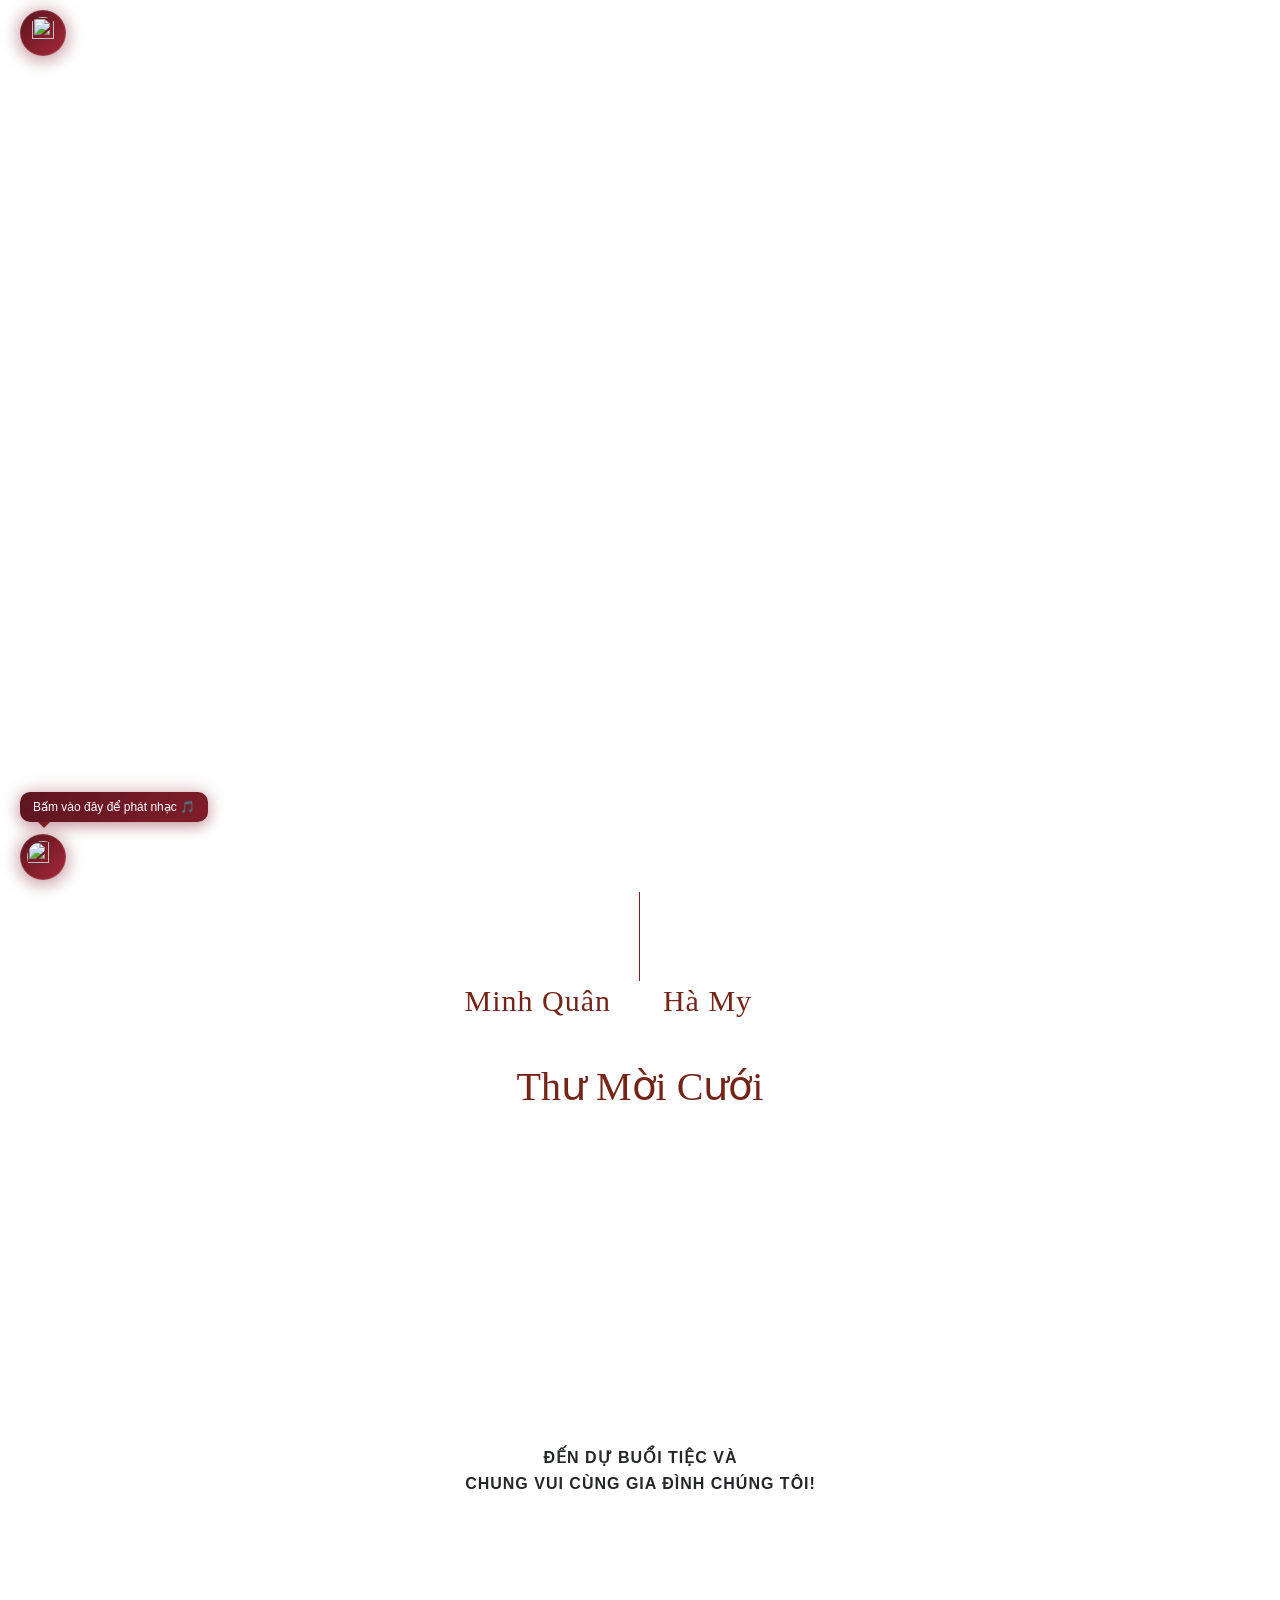
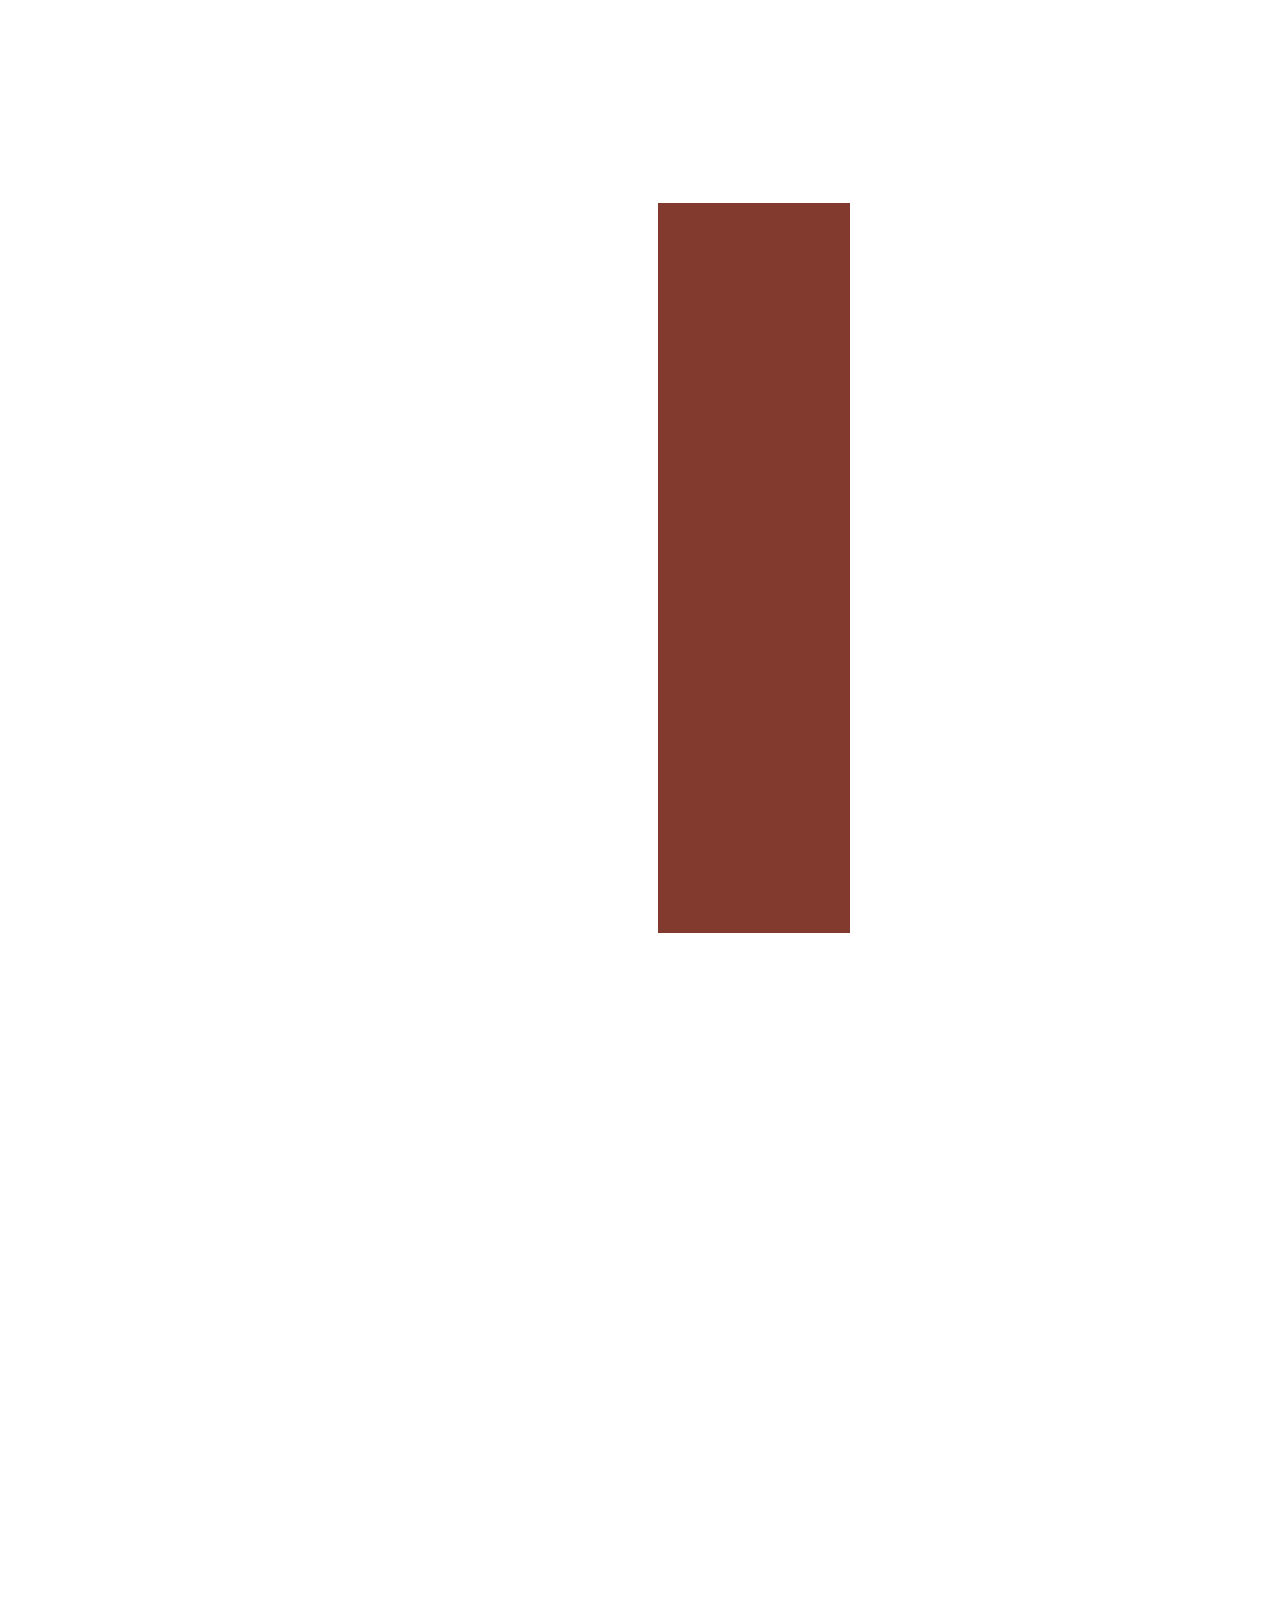
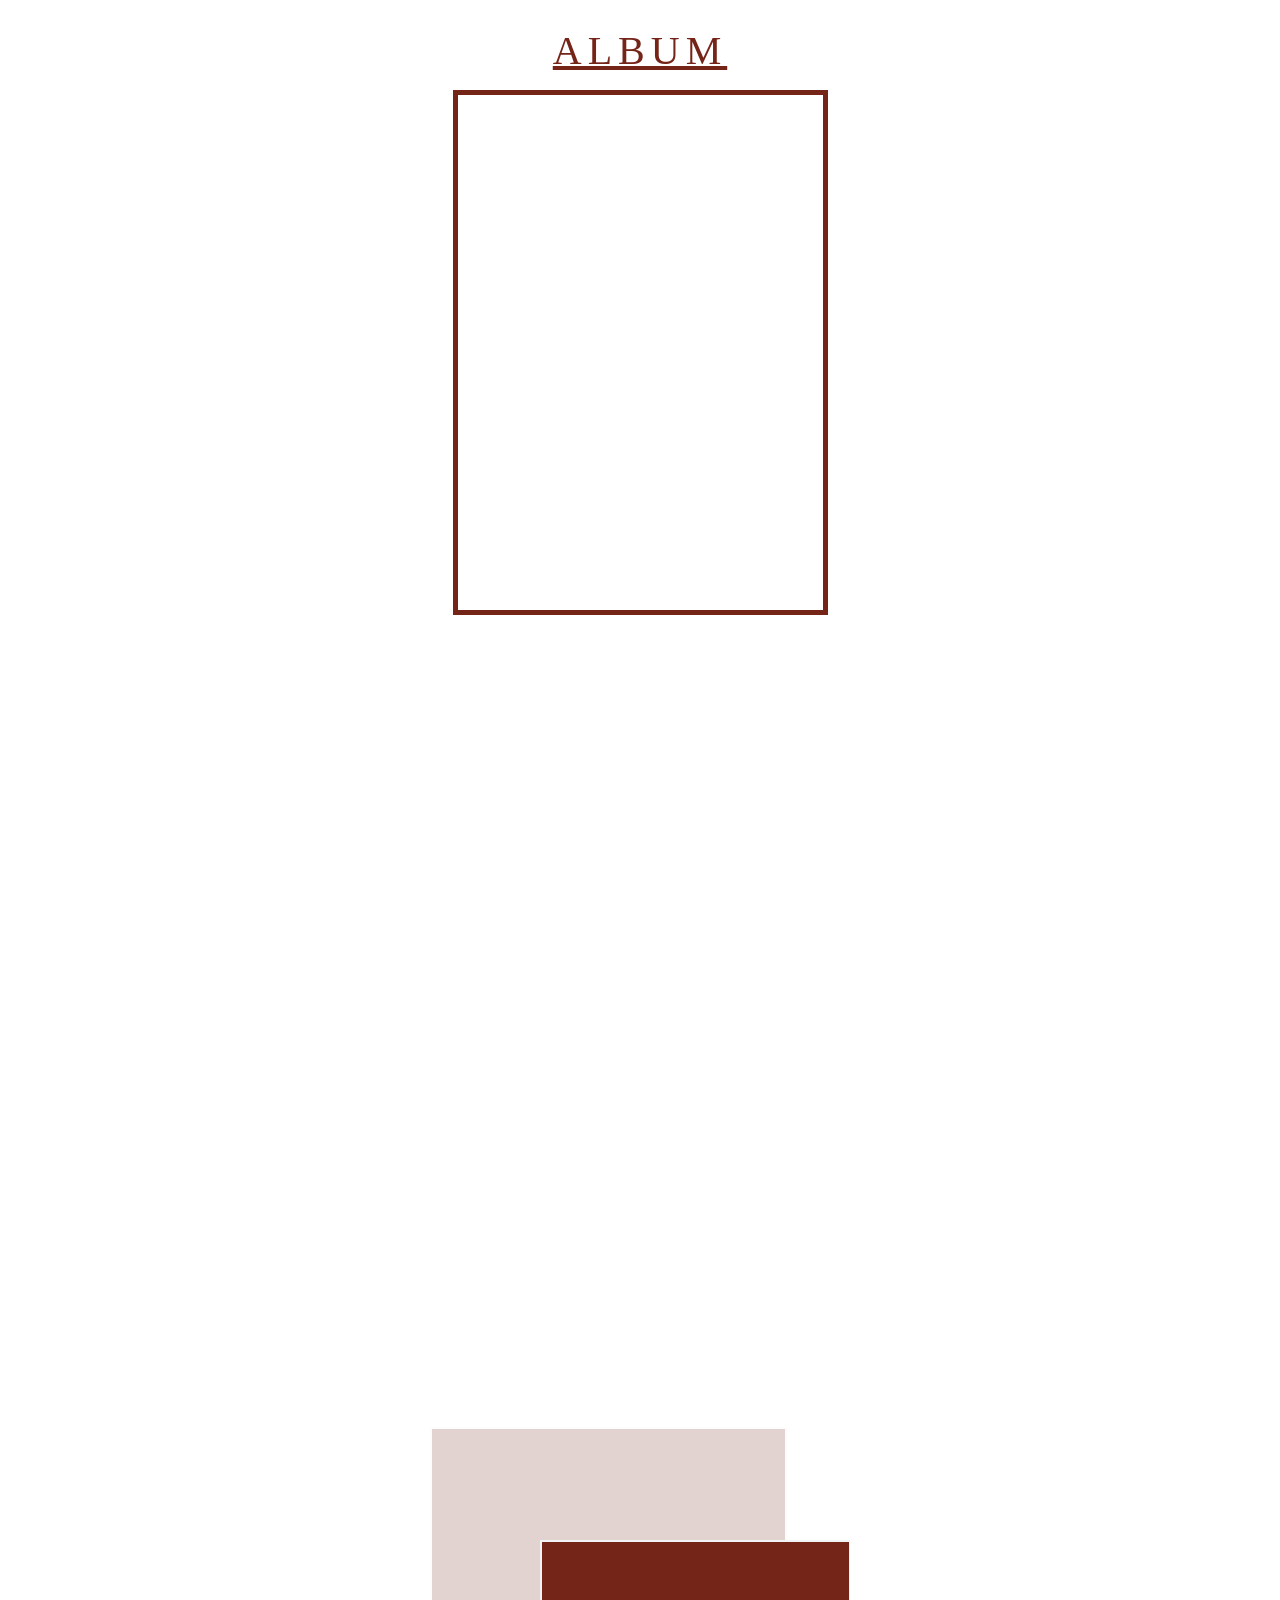
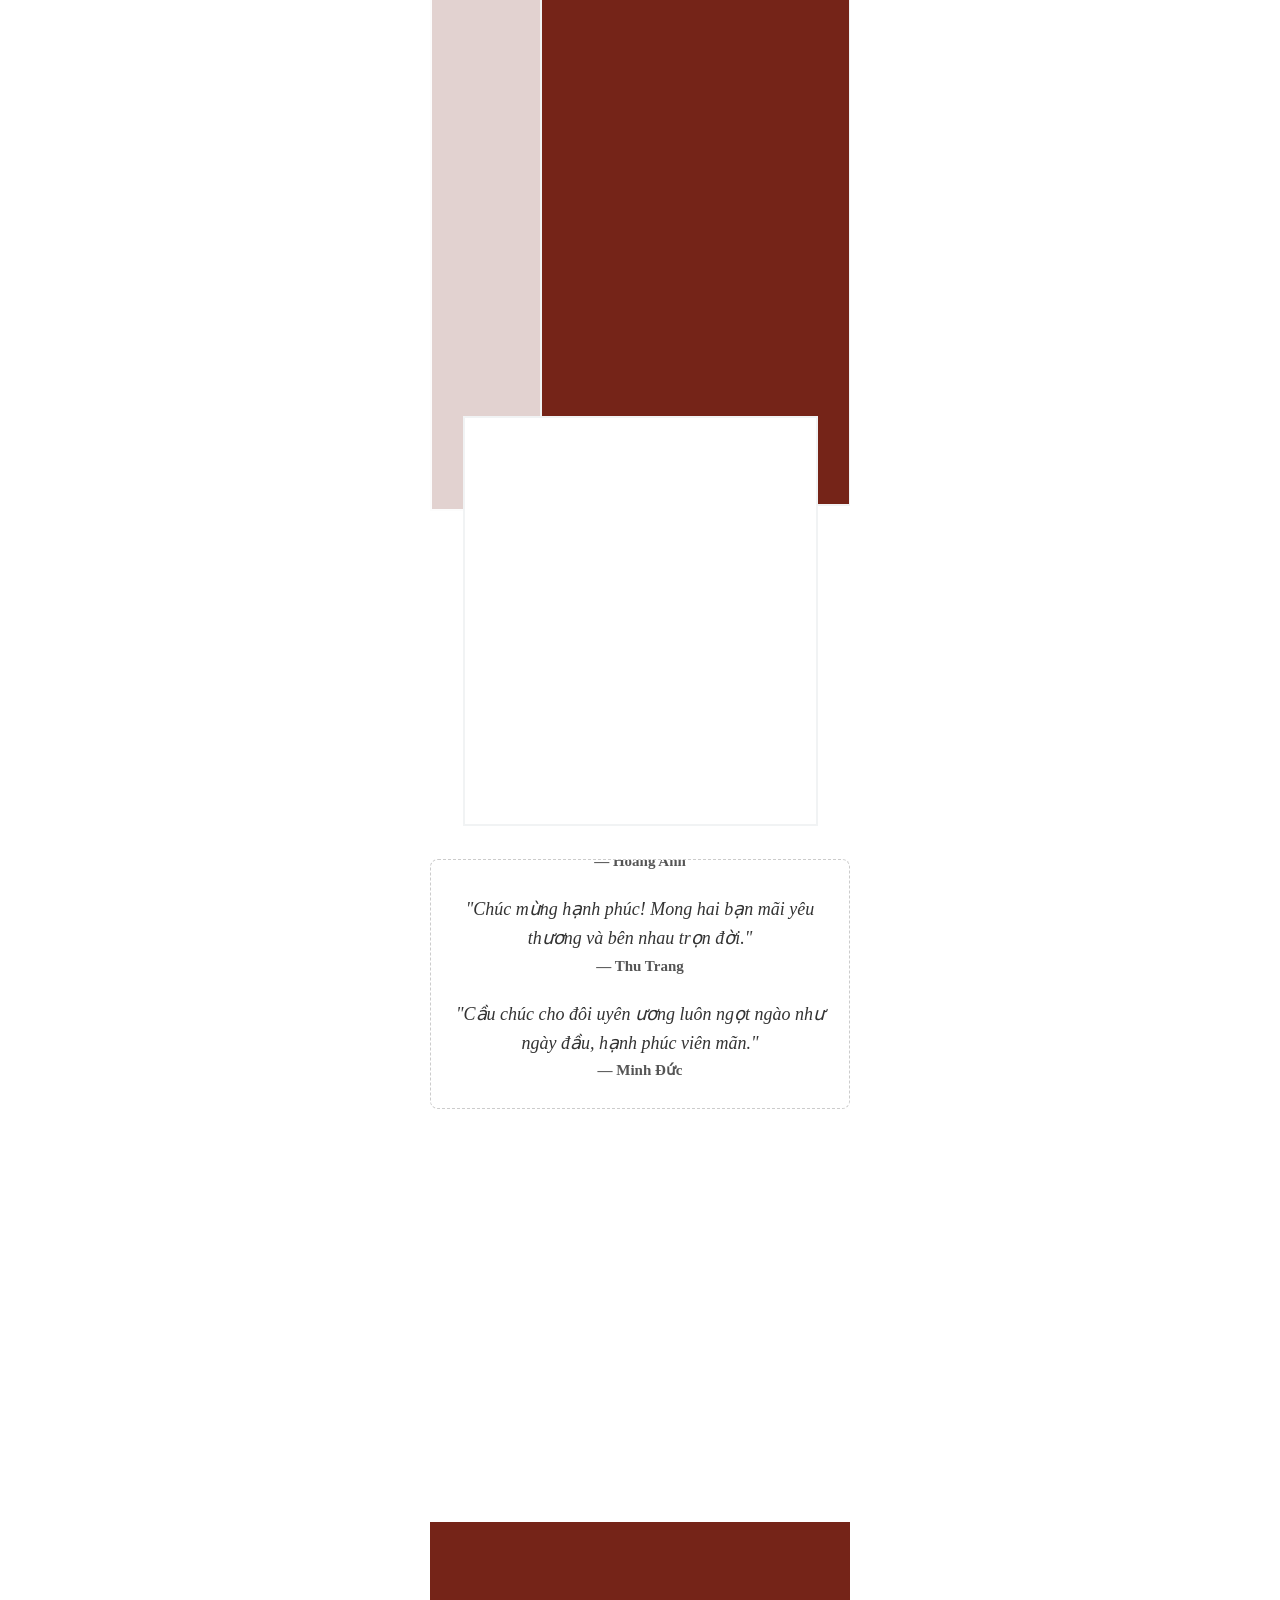
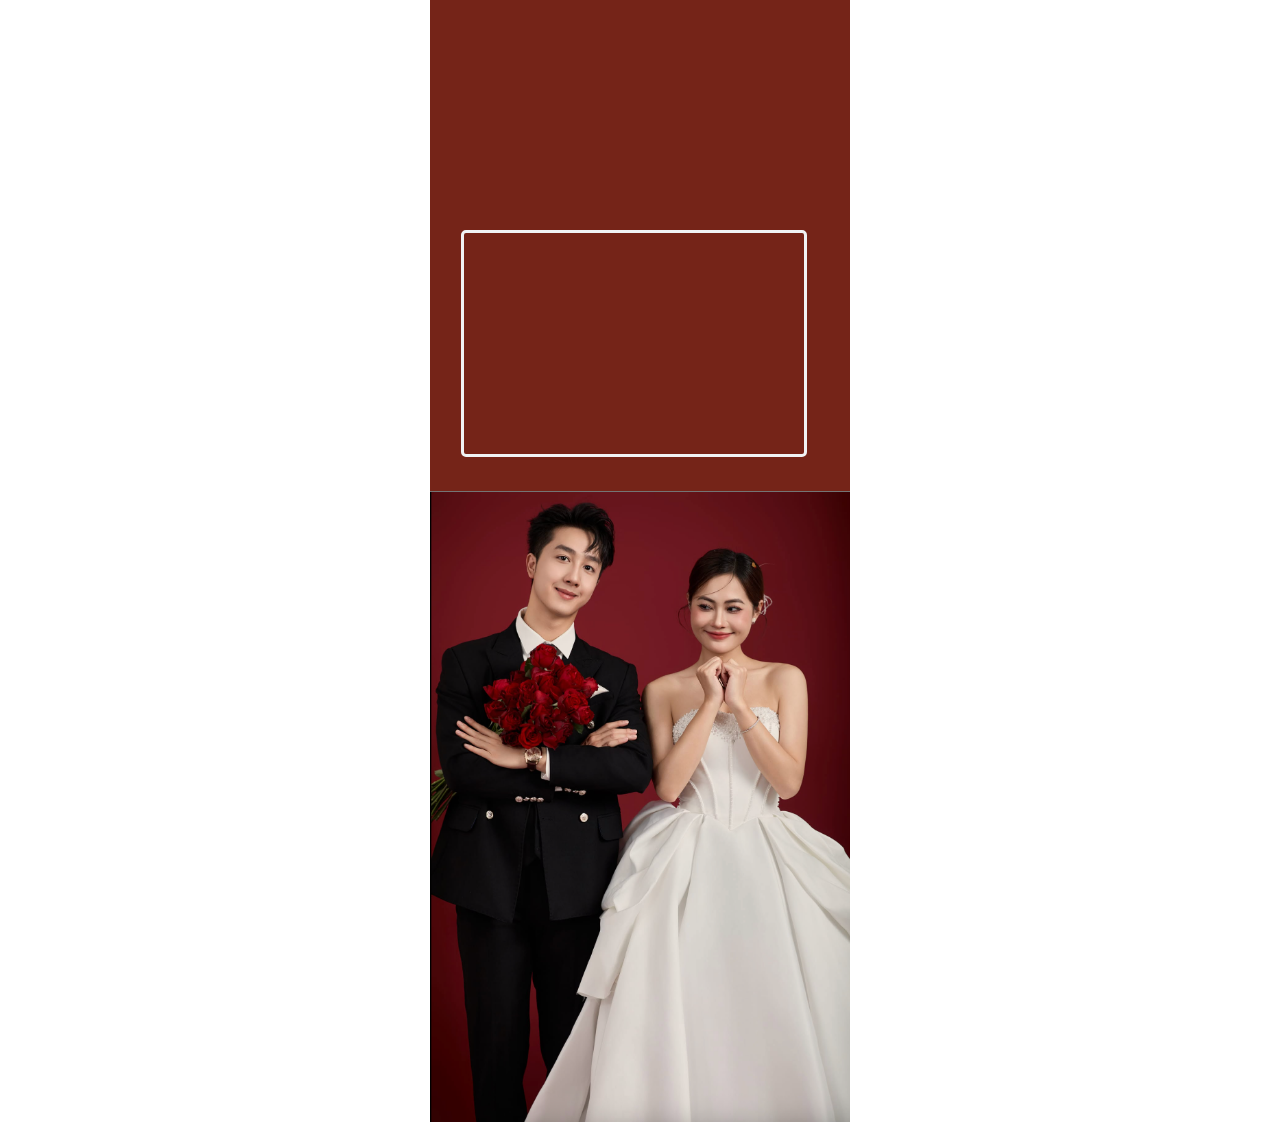
==== commit ccac862c: "Thay ảnh IMAGE100 (khu Thank you) bằng ảnh cưới mới Co-Authored-By: Claude Opus 4.8 (1M context) <no" ====
--- a/docs/index.html
+++ b/docs/index.html
@@ -1,4 +1,4 @@
-<!DOCTYPE html><html lang="vi"><head><meta charset="UTF-8"><title>Thiệp Mời Cưới Mẫu RedLove - GÓI VIP</title><meta http-equiv="Cache-Control" content="no-cache"><meta http-equiv="X-UA-Compatible" content="IE=edge"><meta http-equiv="Expires" content="-1"><meta name="keywords" content="Thiệp cưới online, website đám cưới, thiệp cưới điện tử, thiệp cưới, đám cưới, happweddingday"><meta name="description" content="TRÂN TRỌNG KÍNH MỜI❤️"><meta name='viewport' content='width=device-width, initial-scale=1' /><script type='text/javascript'>window.ladi_viewport=function(b){var a=document;b=b?b:'innerWidth';var c=window[b];var d=true;if(typeof window.ladi_is_desktop=="undefined"||window.ladi_is_desktop==undefined){window.ladi_is_desktop=!d;}var e=960;var f=420;var g='';if(!d){g="width="+e+",user-scalable=no,initial-scale=1.0";}else{var h=1;var i=f;if(i!=c){h=c / i;}g="width="+i+",user-scalable=no,initial-scale="+h+",minimum-scale="+h+",maximum-scale="+h;}var j=a.getElementById("viewport");if(!j){j=a.createElement("meta");j.id="viewport";j.name="viewport";a.head.appendChild(j);}j.setAttribute("content",g);};window.ladi_viewport();window.ladi_fbq=function(){};window.ladi_ttq=function(){};</script><link rel="canonical" href="redlove-vip.html" /><meta property="og:url" content="https://hwd.happyweddingday.vn/redlove-vip" /><meta property="og:title" content="Thiệp Mời Cưới Mẫu RedLove - GÓI VIP" /><meta property="og:type" content="website" /><meta property="og:image" content="https://static.ladipage.net/6833feb01c8070001239a3de/org-website-mau-20260111170705-frn9y.png"><meta property="og:description" content="TRÂN TRỌNG KÍNH MỜI❤️" /><meta name="format-detection" content="telephone=no" /><link rel="icon" type="image/x-icon" href="./static.ladipage.net/6833feb01c8070001239a3de/finalogo-20241104054341-wpwqp-removebg-preview-20241116060353-xv1qa-20250616131140-6t3fy.png"/><link rel="shortcut icon" href="./static.ladipage.net/6833feb01c8070001239a3de/finalogo-20241104054341-wpwqp-removebg-preview-20241116060353-xv1qa-20250616131140-6t3fy.png"/><link rel="apple-touch-icon" href="./static.ladipage.net/6833feb01c8070001239a3de/finalogo-20241104054341-wpwqp-removebg-preview-20241116060353-xv1qa-20250616131140-6t3fy.png"/><link rel="apple-touch-icon-precomposed" href="./static.ladipage.net/6833feb01c8070001239a3de/finalogo-20241104054341-wpwqp-removebg-preview-20241116060353-xv1qa-20250616131140-6t3fy.png"/><meta name="msapplication-TileImage" content="https://static.ladipage.net/6833feb01c8070001239a3de/finalogo-20241104054341-wpwqp-removebg-preview-20241116060353-xv1qa-20250616131140-6t3fy.png"/><meta name="revisit-after" content="days"/><link rel="dns-prefetch"><link rel="preconnect" href="https://fonts.googleapis.com/" crossorigin><link rel="preconnect" href="https://fonts.gstatic.com/" crossorigin><link rel="preconnect" href="https://w.ladicdn.com/" crossorigin><link rel="preconnect" href="https://s.ladicdn.com/" crossorigin><link rel="preload" href="./fonts.googleapis.com/css2%3Ffamily=Open+Sans:wght@400%3B700&amp;family=Hepta+Slab:wght@400%3B700&amp;family=Jura:wght@400%3B700&amp;family=Oswald:wght@400%3B700&amp;family=Quicksand:wght@400%3B700&amp;family=Philosopher:wght@400%3B700&amp;family=Mulish:wght@400%3B700&amp;family=Roboto+Slab:wght@400%3B7.css" as="style" onload="this.onload = null; this.rel = 'stylesheet';"><link rel="preload" href="./w.ladicdn.com/v5/source/ladipagev3.min.js%3Fv=1780027095478" as="script"><style id="style_ladi" type="text/css">a,abbr,acronym,address,applet,article,aside,audio,b,big,blockquote,body,button,canvas,caption,center,cite,code,dd,del,details,dfn,div,dl,dt,em,embed,fieldset,figcaption,figure,footer,form,h1,h2,h3,h4,h5,h6,header,hgroup,html,i,iframe,img,input,ins,kbd,label,legend,li,mark,menu,nav,object,ol,output,p,pre,q,ruby,s,samp,section,select,small,span,strike,strong,sub,summary,sup,table,tbody,td,textarea,tfoot,th,thead,time,tr,tt,u,ul,var,video{margin:0;padding:0;border:0;outline:0;font-size:100%;font:inherit;vertical-align:baseline;box-sizing:border-box;-webkit-font-smoothing:antialiased;-moz-osx-font-smoothing:grayscale}article,aside,details,figcaption,figure,footer,header,hgroup,menu,nav,section{display:block}body{line-height:1}a{text-decoration:none}ol,ul{list-style:none}blockquote,q{quotes:none}blockquote:after,blockquote:before,q:after,q:before{content:'';content:none}table{border-collapse:collapse;border-spacing:0}.ladi-loading{z-index:900000000000;position:fixed;width:100%;height:100%;top:0;left:0;background-color:rgba(0,0,0,.1)}.ladi-loading .loading{width:80px;height:80px;top:0;left:0;bottom:0;right:0;margin:auto;overflow:hidden;position:absolute}.ladi-loading .loading div{position:absolute;width:6px;height:6px;background:#fff;border-radius:50%;animation:ladi-loading 1.2s linear infinite}.ladi-loading .loading div:nth-child(1){animation-delay:0s;top:37px;left:66px}.ladi-loading .loading div:nth-child(2){animation-delay:-.1s;top:22px;left:62px}.ladi-loading .loading div:nth-child(3){animation-delay:-.2s;top:11px;left:52px}.ladi-loading .loading div:nth-child(4){animation-delay:-.3s;top:7px;left:37px}.ladi-loading .loading div:nth-child(5){animation-delay:-.4s;top:11px;left:22px}.ladi-loading .loading div:nth-child(6){animation-delay:-.5s;top:22px;left:11px}.ladi-loading .loading div:nth-child(7){animation-delay:-.6s;top:37px;left:7px}.ladi-loading .loading div:nth-child(8){animation-delay:-.7s;top:52px;left:11px}.ladi-loading .loading div:nth-child(9){animation-delay:-.8s;top:62px;left:22px}.ladi-loading .loading div:nth-child(10){animation-delay:-.9s;top:66px;left:37px}.ladi-loading .loading div:nth-child(11){animation-delay:-1s;top:62px;left:52px}.ladi-loading .loading div:nth-child(12){animation-delay:-1.1s;top:52px;left:62px}@keyframes ladi-loading{0%,100%,20%,80%{transform:scale(1)}50%{transform:scale(1.5)}}.ladipage-message{position:fixed;width:100%;height:100%;top:0;left:0;z-index:10000000000;background:rgba(0,0,0,.3)}.ladipage-message .ladipage-message-box{width:400px;max-width:calc(100% - 50px);height:160px;border:1px solid rgba(0,0,0,.3);background-color:#fff;position:fixed;top:calc(50% - 155px);left:0;right:0;margin:auto;border-radius:10px}.ladipage-message .ladipage-message-box span{display:block;background-color:rgba(6,21,40,.05);color:#000;padding:12px 15px;font-weight:600;font-size:16px;line-height:16px;border-top-left-radius:10px;border-top-right-radius:10px}.ladipage-message .ladipage-message-box .ladipage-message-text{display:-webkit-box;font-size:14px;padding:0 20px;margin-top:16px;line-height:20px;-webkit-line-clamp:3;-webkit-box-orient:vertical;overflow:hidden;text-overflow:ellipsis;word-break:break-word}.ladipage-message .ladipage-message-box .ladipage-message-close{display:block;position:absolute;right:15px;bottom:10px;margin:0 auto;padding:10px 0;border:none;width:80px;text-transform:uppercase;text-align:center;color:#000;background-color:#e6e6e6;border-radius:5px;text-decoration:none;font-size:14px;line-height:14px;font-weight:600;cursor:pointer;outline:0}.lightbox-screen{display:none;position:fixed;width:100%;height:100%;top:0;left:0;bottom:0;right:0;margin:auto;z-index:9000000080;background:#7f7f7f;user-select:none;-webkit-user-select:none;-moz-user-select:none;-ms-user-select:none}.lightbox-screen *{user-select:none;-webkit-user-select:none;-moz-user-select:none;-ms-user-select:none}.lightbox-screen img{-webkit-user-drag:none;-khtml-user-drag:none;-moz-user-drag:none;-o-user-drag:none;user-drag:none;pointer-events:auto}.lightbox-screen .lightbox-close{position:absolute;z-index:9000000090;cursor:pointer}.lightbox-screen .lightbox-hidden{display:none}.lightbox-screen .lightbox-close{width:16px;height:16px;margin:10px;background-repeat:no-repeat;background-position:center center;background-image:url("data:image/svg+xml;utf8, %3Csvg%20width%3D%2224%22%20height%3D%2224%22%20viewBox%3D%220%200%2024%2024%22%20xmlns%3D%22http%3A%2F%2Fwww.w3.org%2F2000%2Fsvg%22%20fill%3D%22%23fff%22%3E%3Cpath%20fill-rule%3D%22evenodd%22%20clip-rule%3D%22evenodd%22%20d%3D%22M23.4144%202.00015L2.00015%2023.4144L0.585938%2022.0002L22.0002%200.585938L23.4144%202.00015Z%22%3E%3C%2Fpath%3E%3Cpath%20fill-rule%3D%22evenodd%22%20clip-rule%3D%22evenodd%22%20d%3D%22M2.00015%200.585938L23.4144%2022.0002L22.0002%2023.4144L0.585938%202.00015L2.00015%200.585938Z%22%3E%3C%2Fpath%3E%3C%2Fsvg%3E")}.lightbox-screen img.lightbox-item{max-width:none}.lightbox-gallery-track{touch-action:none;display:flex;align-items:center;justify-content:center}.lightbox-gallery-track .lightbox-gallery-preview,.lightbox-gallery-track .lightbox-item{will-change:transform;backface-visibility:hidden;margin:0!important;transform-origin:center center;position:absolute;left:50%;top:50%}.lightbox-nav-btn{position:fixed;top:50%;transform:translateY(-50%);width:50px;height:50px;background-color:rgba(0,0,0,.5);color:#fff;border-radius:50%;display:flex;justify-content:center;align-items:center;cursor:pointer;z-index:9999;user-select:none;font-size:24px;font-weight:700}.lightbox-nav-btn:hover{background-color:rgba(0,0,0,.8)}.lightbox-prev{left:20px}.lightbox-next{right:20px}*{-webkit-tap-highlight-color:#fff0}body{font-size:12px;-ms-text-size-adjust:none;-moz-text-size-adjust:none;-o-text-size-adjust:none;-webkit-text-size-adjust:none;background-color:#fff}.overflow-hidden{overflow:hidden}.ladi-transition{transition:all 150ms linear 0s}.z-index-1{z-index:1}.opacity-0{opacity:0}.height-0{height:0!important}.pointer-events-none{pointer-events:none}.transition-parent-collapse-height{transition:height 150ms linear 0s}.transition-parent-collapse-top{transition:top 150ms linear 0s}.transition-readmore{transition:height 350ms linear 0s}.transition-collapse{transition:height 150ms linear 0s}body.grab{cursor:grab}.ladi-wraper{width:100%;min-height:100%;overflow:hidden;touch-action:manipulation}.ladi-container{position:relative;margin:0 auto;height:100%}.ladi-overlay{position:absolute;top:0;left:0;height:100%;width:100%;pointer-events:none}.ladi-element{position:absolute}@media (hover: hover) {.ladi-check-hover {opacity: 0;}}.ladi-section {margin: 0 auto;position: relative;}.ladi-section[data-tab-id]{display: none;}.ladi-section.selected[data-tab-id]{display: block;}.ladi-section .ladi-section-background {position: absolute;width: 100%;height: 100%;top: 0;left: 0;pointer-events: none;overflow: hidden;}.ladi-gallery {position: absolute;width: 100%;height: 100%;overflow: hidden;}.ladi-gallery .ladi-gallery-view {position: absolute;overflow: hidden;}.ladi-gallery .ladi-gallery-view > .ladi-gallery-view-item {background-size: cover;background-repeat: no-repeat;background-position: center center;width: 100%;height: 100%;position: relative;display: none;transition: transform 500ms ease-in-out;-webkit-backface-visibility: hidden;backface-visibility: hidden;-webkit-perspective: 1000px;perspective: 1000px;}.ladi-gallery .ladi-gallery-view > .ladi-gallery-view-item.play-video {cursor: pointer;}.ladi-gallery .ladi-gallery-view > .ladi-gallery-view-item.play-video:after {content: '';position: absolute;top: 0;left: 0;right: 0;bottom: 0;margin: auto;width: 60px;height: 60px;background: url(./w.ladicdn.com/source/ladipage-play.svg%3Fv=1.0) no-repeat center center;background-size: contain;pointer-events: none;cursor: pointer;}.ladi-gallery .ladi-gallery-view > .ladi-gallery-view-item.next, .ladi-gallery .ladi-gallery-view > .ladi-gallery-view-item.selected.right {left: 0;transform: translate3d(100%, 0, 0);}.ladi-gallery .ladi-gallery-view > .ladi-gallery-view-item.prev, .ladi-gallery .ladi-gallery-view > .ladi-gallery-view-item.selected.left {left: 0;transform: translate3d(-100%, 0, 0);}.ladi-gallery .ladi-gallery-view > .ladi-gallery-view-item.next.left, .ladi-gallery .ladi-gallery-view > .ladi-gallery-view-item.prev.right, .ladi-gallery .ladi-gallery-view > .ladi-gallery-view-item.selected {left: 0;transform: translate3d(0, 0, 0);}.ladi-gallery .ladi-gallery-view > .selected, .ladi-gallery .ladi-gallery-view > .next, .ladi-gallery .ladi-gallery-view > .prev {display: block;}.ladi-gallery .ladi-gallery-view > .selected {left: 0;}.ladi-gallery .ladi-gallery-view > .next, .ladi-gallery .ladi-gallery-view > .prev {position: absolute;top: 0;width: 100%;}.ladi-gallery .ladi-gallery-view > .next {left: 100%;}.ladi-gallery .ladi-gallery-view > .prev {left: -100%;}.ladi-gallery .ladi-gallery-view > .next.left, .ladi-gallery .ladi-gallery-view > .prev.right {left: 0;}.ladi-gallery .ladi-gallery-view > .selected.left {left: -100%;}.ladi-gallery .ladi-gallery-view > .selected.right {left: 100%;}.ladi-gallery .ladi-gallery-control {position: absolute;overflow: hidden;}.ladi-gallery .ladi-gallery-view .ladi-gallery-view-arrow {position: absolute;top: calc(50% - (33px) / 2);cursor: pointer;z-index: 90000040;}.ladi-gallery .ladi-gallery-view .ladi-gallery-view-arrow-left {left: 5px;transform: rotateY(180deg);-webkit-transform: rotateY(180deg);}.ladi-gallery .ladi-gallery-view .ladi-gallery-view-arrow-right {right: 5px;}.ladi-gallery .ladi-gallery-control .ladi-gallery-control-arrow {position: absolute;cursor: pointer;z-index: 90000040;}.ladi-gallery .ladi-gallery-control .ladi-gallery-control-box {position: relative;}.ladi-gallery .ladi-gallery-control .ladi-gallery-control-box .ladi-gallery-control-item {background-size: cover;background-repeat: no-repeat;background-position: center center;float: left;position: relative;cursor: pointer;filter: invert(15%);}.ladi-gallery .ladi-gallery-control .ladi-gallery-control-box .ladi-gallery-control-item.play-video:after {content: '';position: absolute;top: 0;left: 0;right: 0;bottom: 0;margin: auto;width: 30px;height: 30px;background: url(./w.ladicdn.com/source/ladipage-play.svg%3Fv=1.0) no-repeat center center;background-size: contain;pointer-events: none;cursor: pointer;}.ladi-gallery .ladi-gallery-control .ladi-gallery-control-box .ladi-gallery-control-item:hover {filter: none;}.ladi-gallery .ladi-gallery-control .ladi-gallery-control-box .ladi-gallery-control-item.selected {filter: none;}.ladi-gallery .ladi-gallery-control .ladi-gallery-control-box .ladi-gallery-control-item:last-child {margin-right: 0 !important;margin-bottom: 0 !important;;}.ladi-gallery .ladi-gallery-view .ladi-gallery-view-arrow, .ladi-gallery .ladi-gallery-control .ladi-gallery-control-arrow {width: 33px;height: 33px;background-repeat: no-repeat;background-position: center center;background-image: url("data:image/svg+xml;utf8, %3Csvg%20width%3D%2224%22%20height%3D%2224%22%20viewBox%3D%220%200%2024%2024%22%20xmlns%3D%22http%3A%2F%2Fwww.w3.org%2F2000%2Fsvg%22%20fill%3D%22%23000%22%3E%3Cpath%20fill-rule%3D%22evenodd%22%20clip-rule%3D%22evenodd%22%20d%3D%22M7.00015%200.585938L18.4144%2012.0002L7.00015%2023.4144L5.58594%2022.0002L15.5859%2012.0002L5.58594%202.00015L7.00015%200.585938Z%22%3E%3C%2Fpath%3E%3C%2Fsvg%3E");}.ladi-gallery.ladi-gallery-bottom .ladi-gallery-view {top: 0;width: 100%;}.ladi-gallery.ladi-gallery-bottom .ladi-gallery-control {width: 100%;bottom: 0;}.ladi-gallery.ladi-gallery-bottom .ladi-gallery-control .ladi-gallery-control-arrow {top: calc(50% - (33px) / 2);}.ladi-gallery.ladi-gallery-bottom .ladi-gallery-control .ladi-gallery-control-arrow-left {left: 0px;transform: rotateY(180deg) scale(0.6);-webkit-transform: rotateY(180deg) scale(0.6);}.ladi-gallery.ladi-gallery-bottom .ladi-gallery-control .ladi-gallery-control-arrow-right {right: 0px;transform: scale(0.6);-webkit-transform: scale(0.6);}.ladi-gallery.ladi-gallery-bottom .ladi-gallery-control .ladi-gallery-control-box {display: -webkit-inline-flex;display: inline-flex;left: 0;transition: left 150ms ease-in-out;}.ladi-box {position: absolute;width: 100%;height: 100%;overflow: hidden;}#SECTION_POPUP .ladi-container {z-index: 90000070;}#SECTION_POPUP .ladi-container > .ladi-element {z-index: 90000070;position: fixed;display: none;}#SECTION_POPUP .ladi-container > .ladi-element[data-fixed-close="true"] {position: relative !important;}#SECTION_POPUP .ladi-container > .ladi-element.hide-visibility {display: block !important;visibility: hidden !important;}#SECTION_POPUP .popup-close {position: absolute;right: 0px;top: 0px;z-index: 9000000080;cursor: pointer;width: 16px;height: 16px;margin: 10px;background-repeat: no-repeat;background-position: center center;background-image: url("data:image/svg+xml;utf8, %3Csvg%20width%3D%2224%22%20height%3D%2224%22%20viewBox%3D%220%200%2024%2024%22%20xmlns%3D%22http%3A%2F%2Fwww.w3.org%2F2000%2Fsvg%22%20fill%3D%22%23000%22%3E%3Cpath%20fill-rule%3D%22evenodd%22%20clip-rule%3D%22evenodd%22%20d%3D%22M23.4144%202.00015L2.00015%2023.4144L0.585938%2022.0002L22.0002%200.585938L23.4144%202.00015Z%22%3E%3C%2Fpath%3E%3Cpath%20fill-rule%3D%22evenodd%22%20clip-rule%3D%22evenodd%22%20d%3D%22M2.00015%200.585938L23.4144%2022.0002L22.0002%2023.4144L0.585938%202.00015L2.00015%200.585938Z%22%3E%3C%2Fpath%3E%3C%2Fsvg%3E");}.ladi-popup {position: absolute;width: 100%;height: 100%;}.ladi-popup .ladi-popup-background {height: 100%;width: 100%;pointer-events: none;}.ladi-countdown {position: absolute;width: 100%;height: 100%;display: flex;}.ladi-countdown .ladi-countdown-background {position: absolute;width: 100%;height: 100%;top: 0;left: 0;background-size: inherit;background-attachment: inherit;background-origin: inherit;display: table;pointer-events: none;}.ladi-countdown .ladi-countdown-text {position: absolute;width: 100%;height: 100%;text-decoration: inherit;display: table;pointer-events: none;}.ladi-countdown .ladi-countdown-text span {display: table-cell;vertical-align: middle;}.ladi-countdown > .ladi-element {text-decoration: inherit;background-size: inherit;background-attachment: inherit;background-origin: inherit;position: relative;display: inline-block;}.ladi-countdown > .ladi-element:last-child {margin-right: 0px !important;}.ladi-button{position:absolute;width:100%;height:100%;overflow:hidden}.ladi-button:active{transform:translateY(2px);transition:transform .2s linear}.ladi-button .ladi-button-background{height:100%;width:100%;pointer-events:none;transition:inherit}.ladi-button>.ladi-button-headline,.ladi-button>.ladi-button-shape{width:100%!important;height:100%!important;top:0!important;left:0!important;display:table;user-select:none;-webkit-user-select:none;-moz-user-select:none;-ms-user-select:none}.ladi-button>.ladi-button-shape .ladi-shape{margin:auto;top:0;bottom:0}.ladi-button>.ladi-button-headline .ladi-headline{display:table-cell;vertical-align:middle}.ladi-checkout-product-cart-icon .ladi-cart-number{position:absolute;top:-2px;right:-7px;background:#f36e36;text-align:center;min-width:18px;min-height:18px;font-size:12px;font-weight:700;color:#fff;border-radius:100%;z-index:90000000;padding:3px 4px}.ladi-checkout-product-add-to-cart .ladi-button .loading-dots{width:100%;height:100%;top:0;left:0;position:absolute;display:flex;align-items:center;justify-content:center}.ladi-checkout-product-add-to-cart .ladi-button .loading-dots p{display:inline-block;font-size:32px;line-height:1;animation:.6s infinite loading}.ladi-checkout-product-add-to-cart .ladi-button .loading-dots p:first-child{animation-delay:0s}.ladi-checkout-product-add-to-cart .ladi-button .loading-dots p:nth-child(2){animation-delay:.2s}.ladi-checkout-product-add-to-cart .ladi-button .loading-dots p:nth-child(3){animation-delay:.4s}@keyframes loading{0%,100%{opacity:0}50%{opacity:1}}.ladi-form .ladi-form-checkout-bump-offer-check.multiple.checked:before,.ladi-form .ladi-form-checkout-payment-check.multiple.checked:before{--url:url("data:image/svg+xml,%0A%3Csvg%20width%3D%2224%22%20height%3D%2224%22%20viewBox%3D%220%200%2024%2024%22%20fill%3D%22none%22%20xmlns%3D%22http%3A%2F%2Fwww.w3.org%2F2000%2Fsvg%22%3E%0A%3Cpath%20d%3D%22M18.71%207.20998C18.617%207.11625%2018.5064%207.04186%2018.3846%206.99109C18.2627%206.94032%2018.132%206.91418%2018%206.91418C17.868%206.91418%2017.7373%206.94032%2017.6154%206.99109C17.4936%207.04186%2017.383%207.11625%2017.29%207.20998L9.84%2014.67L6.71%2011.53C6.61348%2011.4367%206.49954%2011.3634%206.37468%2011.3142C6.24983%2011.265%206.1165%2011.2409%205.98232%2011.2432C5.84814%2011.2455%205.71573%2011.2743%205.59265%2011.3278C5.46957%2011.3812%205.35824%2011.4585%205.265%2011.555C5.17176%2011.6515%205.09845%2011.7654%205.04924%2011.8903C5.00004%2012.0152%204.97591%2012.1485%204.97823%2012.2827C4.98055%2012.4168%205.00928%2012.5492%205.06277%2012.6723C5.11627%2012.7954%205.19348%2012.9067%205.29%2013L9.13%2016.84C9.22296%2016.9337%209.33356%2017.0081%209.45542%2017.0589C9.57728%2017.1096%209.70799%2017.1358%209.84%2017.1358C9.97201%2017.1358%2010.1027%2017.1096%2010.2246%2017.0589C10.3464%2017.0081%2010.457%2016.9337%2010.55%2016.84L18.71%208.67998C18.8115%208.58634%2018.8925%208.47269%2018.9479%208.34619C19.0033%208.21969%2019.0319%208.08308%2019.0319%207.94498C19.0319%207.80688%2019.0033%207.67028%2018.9479%207.54378C18.8925%207.41728%2018.8115%207.30363%2018.71%207.20998Z%22%20fill%3D%22%231852FA%22%2F%3E%0A%3C%2Fsvg%3E%0A");pointer-events:none;top:-1px;left:-1px;transform:none}.ladi-form,.ladi-form .ladi-form-item-container{position:absolute;width:100%;height:100%}.ladi-form>.ladi-element,.ladi-form>.ladi-element .ladi-form-item-container,.ladi-form>.ladi-element .ladi-form-item-container .ladi-form-item .ladi-form-checkbox-item span[data-checked=true],.ladi-form>.ladi-element .ladi-form-item-container .ladi-form-item .ladi-form-control:not(.ladi-form-control-select){text-transform:inherit;text-decoration:inherit;text-align:inherit;letter-spacing:inherit;color:inherit;background-size:inherit;background-attachment:inherit;background-origin:inherit}.ladi-form .ladi-button>.ladi-button-headline{color:initial;font-size:initial;font-weight:initial;text-transform:initial;text-decoration:initial;font-style:initial;text-align:initial;letter-spacing:initial;line-height:initial}.ladi-form [data-form-checkout-item=bump_offer] .ladi-form-item,.ladi-form>[data-quantity=true] .ladi-form-item-container{overflow:hidden}.ladi-form>.ladi-element .ladi-form-item-container .ladi-form-item{text-transform:inherit;text-decoration:inherit;text-align:inherit;letter-spacing:inherit;color:inherit}.ladi-form>.ladi-element .ladi-form-item-container .ladi-form-item-background{background-size:inherit;background-attachment:inherit;background-origin:inherit}.ladi-form>.ladi-element .ladi-form-item-container .ladi-form-item .ladi-form-control-select{-webkit-appearance:none;-moz-appearance:none;appearance:none;background-size:9px 6px!important;background-position:right .5rem center;background-repeat:no-repeat;padding-right:24px;text-transform:inherit;text-align:inherit;letter-spacing:inherit;color:inherit;background-size:inherit;background-attachment:inherit;background-origin:inherit}.ladi-form>.ladi-element .ladi-form-item-container .ladi-form-item .ladi-form-checkbox-item,.ladi-form>.ladi-element .ladi-form-item-container .ladi-form-item .ladi-form-checkbox-item span[data-checked=false]{text-transform:inherit;text-align:inherit;letter-spacing:inherit;background-size:inherit;background-attachment:inherit;background-origin:inherit;color:inherit}.ladi-form>.ladi-element .ladi-form-item-container .ladi-form-item .ladi-form-control-select-2{width:calc(100% / 2 - 5px);max-width:calc(100% / 2 - 5px);min-width:calc(100% / 2 - 5px)}.ladi-form>.ladi-element .ladi-form-item-container .ladi-form-item .ladi-form-control-select-2:nth-child(3),.ladi-form>.ladi-element .ladi-form-item-container .ladi-form-item .ladi-form-control-select-3:nth-child(3),.ladi-form>.ladi-element .ladi-form-item-container .ladi-form-item .ladi-form-control-select-3:nth-child(4){margin-left:7.5px}.ladi-form>.ladi-element .ladi-form-item-container .ladi-form-item .ladi-form-control-select-3{width:calc(100% / 3 - 5px);max-width:calc(100% / 3 - 5px);min-width:calc(100% / 3 - 5px)}.ladi-form>.ladi-element .ladi-form-item-container .ladi-form-item .ladi-form-control-select option{color:initial}.ladi-form>.ladi-element .ladi-form-item-container .ladi-form-item .ladi-form-control-select:not([data-selected=""]){text-decoration:inherit}.ladi-form>.ladi-element .ladi-form-item-container .ladi-form-item .ladi-form-checkbox-item{text-decoration:inherit;vertical-align:middle}.ladi-form>.ladi-element .ladi-form-item-container .ladi-form-item .ladi-form-checkbox-box-item{display:inline-block;width:fit-content}.ladi-form>.ladi-element .ladi-form-item-container .ladi-form-item .ladi-form-checkbox-item span{user-select:none;-webkit-user-select:none;-moz-user-select:none;-ms-user-select:none}.ladi-form .ladi-form-item-title-value{font-weight:700;word-break:break-word}.ladi-form .ladi-form-label-container{position:relative;width:100%}.ladi-form .ladi-form-control-file{background-repeat:no-repeat;background-position:calc(100% - 5px) center}.ladi-form .ladi-form-label-container .ladi-form-label-item{display:inline-block;cursor:pointer;position:relative;border-radius:0!important;user-select:none;-webkit-user-select:none;-moz-user-select:none;-ms-user-select:none}.ladi-form .ladi-form-label-container .ladi-form-label-item.image{background-size:cover;background-repeat:no-repeat;background-position:center}.ladi-form .ladi-form-label-container .ladi-form-label-item.no-value{display:none!important}.ladi-form .ladi-form-label-container .ladi-form-label-item.text.disabled{opacity:.35}.ladi-form .ladi-form-label-container .ladi-form-label-item.image.disabled{opacity:.2}.ladi-form .ladi-form-label-container .ladi-form-label-item.color.disabled{opacity:.15}.ladi-form .ladi-form-label-container .ladi-form-label-item.selected:before{content:'';width:0;height:0;bottom:-1px;right:-1px;position:absolute;border-width:0 0 15px 15px;border-color:transparent;border-style:solid}.ladi-form .ladi-form-label-container .ladi-form-label-item.selected:after{content:'';background-image:url("data:image/svg+xml;utf8,%3Csvg xmlns='http://www.w3.org/2000/svg' enable-background='new 0 0 12 12' viewBox='0 0 12 12' x='0' fill='%23fff' y='0'%3E%3Cg%3E%3Cpath d='m5.2 10.9c-.2 0-.5-.1-.7-.2l-4.2-3.7c-.4-.4-.5-1-.1-1.4s1-.5 1.4-.1l3.4 3 5.1-7c .3-.4 1-.5 1.4-.2s.5 1 .2 1.4l-5.7 7.9c-.2.2-.4.4-.7.4 0-.1 0-.1-.1-.1z'%3E%3C/path%3E%3C/g%3E%3C/svg%3E");background-repeat:no-repeat;background-position:bottom right;width:7px;height:7px;bottom:0;right:0;position:absolute}.ladi-form .ladi-form-item{width:100%;height:100%;position:absolute}.ladi-form .ladi-form-item-background{position:absolute;width:100%;height:100%;top:0;left:0;pointer-events:none}.ladi-form .ladi-form-item.ladi-form-checkbox{height:auto;padding:0 5px}.ladi-form .ladi-form-item .ladi-form-control{background-color:transparent;min-width:100%;min-height:100%;max-width:100%;max-height:100%;width:100%;height:100%;padding:0 5px;color:inherit;font-size:inherit;border:none}.ladi-form .ladi-form-item.ladi-form-checkbox.ladi-form-checkbox-vertical .ladi-form-checkbox-item{margin-top:0!important;margin-left:0!important;margin-right:0!important;display:flex;align-items:center;border:none}.ladi-form .ladi-form-item.ladi-form-checkbox.ladi-form-checkbox-horizontal .ladi-form-checkbox-item{margin-top:0!important;margin-left:0!important;margin-right:10px!important;display:inline-flex;align-items:center;border:none;position:relative}.ladi-form .ladi-form-item.ladi-form-checkbox .ladi-form-checkbox-item input{margin-right:5px;display:block}.ladi-form .ladi-form-item.ladi-form-checkbox .ladi-form-checkbox-item span{cursor:default;word-break:break-word}.ladi-form .ladi-form-item textarea.ladi-form-control{resize:none;padding:5px}.ladi-form .ladi-button{cursor:pointer}.ladi-form .ladi-button .ladi-headline{cursor:pointer;user-select:none}.ladi-form .ladi-element .ladi-form-otp::-webkit-inner-spin-button,.ladi-form .ladi-element .ladi-form-otp::-webkit-outer-spin-button{-webkit-appearance:none;margin:0}.ladi-form .ladi-element .ladi-form-item .button-get-code{display:none;position:absolute;right:0;top:0;bottom:0;margin:auto 0;line-height:initial;padding:5px 10px;height:max-content;cursor:pointer;user-select:none;-webkit-user-select:none;-moz-user-select:none;-ms-user-select:none}.ladi-form .ladi-element .ladi-form-item .button-get-code.hide-visibility{display:block!important;visibility:hidden!important}.ladi-form .ladi-form-checkout-bump-offer-product.option-2,.ladi-form .ladi-form-item.otp-resend .button-get-code,.ladi-form [data-form-checkout-item=payment] .ladi-form-checkout-payment-content div>span{display:block}.ladi-form .ladi-form-item.otp-countdown:before{content:attr(data-countdown-time) "s";position:absolute;top:0;bottom:0;margin:auto 0;height:max-content;line-height:initial}.ladi-form [data-variant=true] select option[disabled]{background:#fff;color:#b8b8b8!important}.ladi-google-recaptcha-checkbox{position:absolute;display:inline-block;transform:translateY(-100%);margin-top:-5px;z-index:90000010}.ladi-element[data-form-checkout-item]{padding:0}.ladi-form .ladi-form-checkout-title{margin-bottom:8px}.ladi-form .ladi-element[data-form-checkout-item] .ladi-form-item,.ladi-form .ladi-element[data-form-checkout-item] .ladi-form-item-container{height:auto!important;position:unset!important}.ladi-form .ladi-form-checkout-box{gap:12px;display:flex;flex-flow:column;margin:8px 12px;margin-top:14px!important;padding-bottom:14px;border-left:none!important;border-right:none!important;border-top:none!important;border-radius:0!important}.ladi-form .ladi-form-checkout-box:last-child{border:none!important;padding-bottom:4px}.ladi-form .ladi-form-checkout-box:first-child,.ladi-form .ladi-form-checkout-bump-offer-product .item-product:first-child{margin-top:0}.ladi-form .ladi-form-checkout-payment-item{display:flex;flex-flow:row;gap:12px;align-items:center;--check-size:18px;--width-quantity:65px}.ladi-form .ladi-form-checkout-payment-check{--border-size:1px;width:var(--check-size);height:var(--check-size);flex:0 0 var(--check-size);border:var(--border-size) solid;border-radius:100%;display:block;position:relative}.ladi-form .ladi-form-checkout-payment-check.checked:before{content:"";width:calc(var(--check-size)/ 2);height:calc(var(--check-size)/ 2);border-radius:inherit;display:block;position:absolute;top:0;left:0;transform:translate(calc(50% - var(--border-size)),calc(50% - var(--border-size)))}.ladi-form .ladi-form-checkout-bump-offer-check.multiple,.ladi-form .ladi-form-checkout-payment-check.multiple{border-radius:4px}.ladi-form .ladi-form-checkout-payment-check.multiple.checked:before{content:"";-webkit-mask-image:var(--url);mask-image:var(--url);width:var(--check-size);height:var(--check-size);-webkit-mask-size:var(--check-size);mask-size:var(--check-size);background-color:#fff;position:absolute}.ladi-form .ladi-form-checkout-payment-content,.ladi-form .ladi-form-checkout-product-content{display:flex;flex-flow:row;--gap:10px;gap:var(--gap);align-items:center;width:calc(100% - var(--width-quantity) - var(--check-size) - var(--gap) * 2)}.ladi-form .ladi-form-checkout-payment-content img,.ladi-form .ladi-form-checkout-product-content img{width:36px;max-height:36px;border-radius:4px}.ladi-form .ladi-form-checkout-payment-content div,.ladi-form .ladi-form-checkout-product-content div{display:flex;flex-flow:column}.ladi-form .ladi-form-checkout-payment-content div>span,.ladi-form .ladi-form-checkout-product-content div>span{font-size:inherit}.ladi-form .ladi-form-checkout-payment-content div>span.small,.ladi-form .ladi-form-checkout-product-content div>span.small{font-size:80%;opacity:.8}.ladi-form .ladi-form-checkout-payment-content div .price.price-compare,.ladi-form .ladi-form-checkout-product-content div .price.price-compare{display:flex;align-items:center;gap:8px;flex-direction:row!important}.ladi-form .ladi-form-checkout-payment-quantity,.ladi-form .ladi-form-checkout-product-quantity{position:relative;--icon-size:calc(var(--check-size) * 0.8)}.ladi-form .ladi-form-checkout-payment-quantity input,.ladi-form .ladi-form-checkout-product-quantity input{padding:4px calc(var(--check-size)) 4px 8px;border-radius:8px;position:relative;width:var(--width-quantity);min-height:34px;border:1px solid;background-color:transparent;top:0;left:0;display:block}.ladi-form .ladi-form-checkout-payment-quantity input::-webkit-inner-spin-button,.ladi-form .ladi-form-checkout-payment-quantity input::-webkit-outer-spin-button{-webkit-appearance:none;margin:0}.ladi-form .ladi-form-checkout-payment-quantity .up{width:var(--icon-size);height:var(--icon-size);top:-1px;right:5px;cursor:pointer;display:block;position:absolute}.ladi-form .ladi-form-checkout-payment-quantity .up:before{content:'';--url:url("data:image/svg+xml,%3Csvg%20width%3D%2216%22%20height%3D%2216%22%20viewBox%3D%220%200%2016%2016%22%20fill%3D%22none%22%20xmlns%3D%22http%3A%2F%2Fwww.w3.org%2F2000%2Fsvg%22%3E%3Cpath%20fill-rule%3D%22evenodd%22%20clip-rule%3D%22evenodd%22%20d%3D%22M3.14645%206.14645C3.34171%205.95118%203.65829%205.95118%203.85355%206.14645L8%2010.2929L12.1464%206.14645C12.3417%205.95118%2012.6583%205.95118%2012.8536%206.14645C13.0488%206.34171%2013.0488%206.65829%2012.8536%206.85355L8.35355%2011.3536C8.15829%2011.5488%207.84171%2011.5488%207.64645%2011.3536L3.14645%206.85355C2.95118%206.65829%202.95118%206.34171%203.14645%206.14645Z%22%20fill%3D%22black%22%20transform%3D%22rotate(180%208%208)%22%2F%3E%3C%2Fsvg%3E");-webkit-mask-image:var(--url);mask-image:var(--url);display:block;position:absolute;width:var(--icon-size);height:var(--icon-size);pointer-events:none;top:4px;left:2px;-webkit-mask-size:var(--icon-size);mask-size:var(--icon-size)}.ladi-form .ladi-form-checkout-payment-quantity .down{width:var(--icon-size);height:var(--icon-size);right:5px;cursor:pointer;display:block;position:absolute;bottom:3px}.ladi-form .ladi-form-checkout-payment-quantity .down:before{content:'';--url:url("data:image/svg+xml,%3Csvg%20width%3D%2216%22%20height%3D%2216%22%20viewBox%3D%220%200%2016%2016%22%20fill%3D%22none%22%20xmlns%3D%22http%3A%2F%2Fwww.w3.org%2F2000%2Fsvg%22%3E%0A%3Cpath%20fill-rule%3D%22evenodd%22%20clip-rule%3D%22evenodd%22%20d%3D%22M3.14645%206.14645C3.34171%205.95118%203.65829%205.95118%203.85355%206.14645L8%2010.2929L12.1464%206.14645C12.3417%205.95118%2012.6583%205.95118%2012.8536%206.14645C13.0488%206.34171%2013.0488%206.65829%2012.8536%206.85355L8.35355%2011.3536C8.15829%2011.5488%207.84171%2011.5488%207.64645%2011.3536L3.14645%206.85355C2.95118%206.65829%202.95118%206.34171%203.14645%206.14645Z%22%20fill%3D%22black%22%2F%3E%0A%3C%2Fsvg%3E");-webkit-mask-image:var(--url);mask-image:var(--url);display:block;position:absolute;width:var(--icon-size);height:var(--icon-size);pointer-events:none;left:2px;-webkit-mask-size:var(--icon-size);mask-size:var(--icon-size)}.ladi-form [data-form-checkout-item=payment] .ladi-form-item{display:table}.ladi-form [data-form-checkout-item=payment] .ladi-form-item .ladi-form-checkout-payment-content{width:calc(100% - 18px)}.ladi-form [data-form-checkout-item=payment] .ladi-form-item .ladi-form-checkout-payment-content div{display:table-cell;vertical-align:middle;padding:0 6px;cursor:pointer;width:100%;position:relative}.ladi-form [data-form-checkout-item=payment] .ladi-form-item .ladi-form-checkout-payment-content div.arrow:before{content:'';--url:url("data:image/svg+xml,%3Csvg%20width%3D%2216%22%20height%3D%2216%22%20viewBox%3D%220%200%2016%2016%22%20fill%3D%22none%22%20xmlns%3D%22http%3A%2F%2Fwww.w3.org%2F2000%2Fsvg%22%3E%0A%3Cpath%20fill-rule%3D%22evenodd%22%20clip-rule%3D%22evenodd%22%20d%3D%22M6.14645%203.14645C6.34171%202.95118%206.65829%202.95118%206.85355%203.14645L11.3536%207.64645C11.5488%207.84171%2011.5488%208.15829%2011.3536%208.35355L6.85355%2012.8536C6.65829%2013.0488%206.34171%2013.0488%206.14645%2012.8536C5.95118%2012.6583%205.95118%2012.3417%206.14645%2012.1464L10.2929%208L6.14645%203.85355C5.95118%203.65829%205.95118%203.34171%206.14645%203.14645Z%22%20fill%3D%22black%22%2F%3E%0A%3C%2Fsvg%3E");-webkit-mask-image:var(--url);mask-image:var(--url);position:absolute;width:20px;height:20px;top:0;right:0;bottom:0;display:block;margin:auto;-webkit-mask-size:100%;mask-size:100%}.ladi-form [data-form-checkout-item=total_price]{display:flex;flex-flow:column;gap:3px;justify-content:center}.ladi-form [data-form-checkout-item=total_price] .line{display:inline-flex;justify-content:space-between;align-items:center}.ladi-form [data-form-checkout-item=total_price] .title-number-price.big,.ladi-form [data-form-checkout-item=total_price] .title-price.big{font-weight:700;font-size:130%}.ladi-form [data-form-checkout-item=total_price] .title-number-price{font-size:115%}.ladi-form [data-form-checkout-item=total_price] .space{border-top:1px solid;margin:15px 0 10px}.ladi-form .ladi-form-checkout-bump-offer-checkbox{display:flex;flex-flow:row;gap:8px;padding:8px;margin:12px 8px 0;border-radius:8px;align-items:center;--check-size-bumpoffer:18px;--width-quantity-bumpoffer:60px}.ladi-form .ladi-form-checkout-bump-offer-checkbox.checkbox-bump-offer-1{background-color:#3c72f9;margin:0}.ladi-form .ladi-form-checkout-bump-offer-checkbox.checkbox-bump-offer-1 p{color:#fff}.ladi-form .ladi-form-checkout-bump-offer-checkbox.checkbox-bump-offer-2{background-color:#fde298;margin:12px 0 4px}.ladi-form .ladi-form-checkout-bump-offer-checkbox.checkbox-bump-offer-3{background-color:#f3f4f5;margin:8px 0 0;padding:4px 8px;width:max-content}.ladi-form .ladi-form-checkout-bump-offer-checkbox.checkbox-bump-offer-3 .ladi-form-checkout-bump-offer-check{width:12px;height:12px;flex:0 0 12px}.ladi-form .ladi-form-checkout-bump-offer-check{--border-size:1px;width:var(--check-size-bumpoffer);height:var(--check-size-bumpoffer);flex:0 0 var(--check-size-bumpoffer);border:var(--border-size) solid #cfd3d8;background-color:#fff;border-radius:100%;display:block;position:relative}.ladi-form .ladi-form-checkout-bump-offer-check.checked:before{content:"";width:calc(var(--check-size-bumpoffer)/ 2);height:calc(var(--check-size-bumpoffer)/ 2);border-radius:inherit;display:block;position:absolute;top:0;left:0;transform:translate(calc(50% - var(--border-size)),calc(50% - var(--border-size)))}.ladi-form .ladi-form-checkout-bump-offer-check.multiple.checked:before{content:"";-webkit-mask-image:var(--url);mask-image:var(--url);width:var(--check-size-bumpoffer);height:var(--check-size-bumpoffer);-webkit-mask-size:var(--check-size-bumpoffer);mask-size:var(--check-size-bumpoffer);background-color:#000;position:absolute}.ladi-form .ladi-form-checkout-bump-offer-checkbox.checkbox-bump-offer-3 .ladi-form-checkout-bump-offer-check.multiple.checked:before{top:-5px;left:-3px}.ladi-form .ladi-form-checkout-bump-offer-product{display:flex;flex-flow:row;gap:16px;margin:8px 12px;align-items:center;border-left:none!important;border-right:none!important;border-top:none!important;border-radius:0!important}.ladi-form .ladi-form-checkout-bump-offer-product.option-1{display:block!important;padding-bottom:8px}.ladi-form .ladi-form-item:last-child .ladi-form-checkout-bump-offer-product{border:none!important}.ladi-form .ladi-form-checkout-bump-offer-product .item-product{display:flex;gap:16px;align-items:flex-start;margin-top:16px;margin-bottom:12px}.ladi-form .ladi-form-checkout-bump-offer-product .item-product:last-child{margin-bottom:0}.ladi-form .ladi-form-checkout-bump-offer-product .item-product img{width:48px;height:48px;border-radius:4px;overflow:hidden}.ladi-form .ladi-form-checkout-bump-offer-product .item-product .item-product-title{font-size:90%;opacity:.6}.ladi-form .ladi-form-checkout-bump-offer-product .item-product .item-product-description{color:#9fa7b1;text-overflow:ellipsis;overflow:hidden;-webkit-line-clamp:2;display:-webkit-box;-webkit-box-orient:vertical}.ladi-form .ladi-form-checkout-bump-offer-product .item-detail{display:flex;flex-direction:column}.ladi-form .ladi-form-checkout-bump-offer-product .item-detail .shock-promotion-label{background-color:#ef9300;width:max-content;border-radius:4px;padding:2px 8px;color:#fff;margin-bottom:4px;font-weight:600}.ladi-form .ladi-form-checkout-bump-offer-product .item-detail .pr-name{font-weight:400;font-size:120%;line-height:1.4}.ladi-form .ladi-form-checkout-bump-offer-product .item-detail .pr-price{font-weight:400;line-height:1.4}.ladi-form .ladi-form-checkout-bump-offer-product .item-detail span a{text-decoration:line-through;opacity:.6}.ladi-form .ladi-form-checkout-bump-offer-product .item-detail .special{background-color:#e01a1a;padding:2px 8px;margin-right:6px;color:#fff;border-radius:4px;font-size:80%}.ladi-form [data-form-checkout-item=coupon_code] .content-discount-block{padding:12px;border-radius:4px;display:flex;align-items:center;justify-content:space-between}.ladi-form [data-form-checkout-item=coupon_code] .ladi-form-item{display:flex;align-items:center;justify-content:space-between}.ladi-form [data-form-checkout-item=coupon_code] .content-discount-block .title{display:flex;align-items:center;gap:8px}.ladi-form [data-form-checkout-item=coupon_code] .content-discount-block .placeholder span,.ladi-form [data-form-checkout-item=coupon_code] .content-discount-block .title span{font-weight:400;font-size:100%;line-height:1.4}.ladi-form [data-form-checkout-item=coupon_code] .content-discount-block .title i{width:16px;height:16px;mask-image:url(./w.ladicdn.com/ladiui/icons/ldicon-discount-coupon.svg);display:inline-block;mask-size:cover}.ladi-form [data-form-checkout-item=coupon_code] .content-discount-block .placeholder{display:flex;align-items:center;gap:8px;cursor:pointer}.ladi-form [data-form-checkout-item=coupon_code] .content-discount-block .placeholder i{width:16px;height:16px;mask-image:url(./w.ladicdn.com/ladiui/icons/new-ldicon-arrow-left.svg);display:inline-block;mask-size:cover;background-color:#6d6d6d!important}.ladi-form > .ladi-element .ladi-form-item-container .ladi-form-item .ladi-form-control-select {background-image: url("data:image/svg+xml;utf8, %3Csvg%20width%3D%2232%22%20height%3D%2224%22%20viewBox%3D%220%200%2032%2024%22%20xmlns%3D%22http%3A%2F%2Fwww.w3.org%2F2000%2Fsvg%22%3E%3Cpolygon%20points%3D%220%2C0%2032%2C0%2016%2C24%22%20style%3D%22fill%3A%20rgb(0%2C%200%2C%200)%22%3E%3C%2Fpolygon%3E%3C%2Fsvg%3E");}.ladi-group {position: absolute;width: 100%;height: 100%;}.ladi-shape {position: absolute;width: 100%;height: 100%;pointer-events: none;}.ladi-shape .ladi-cart-number {position: absolute;top: -2px;right: -7px;background: #f36e36;text-align: center;width: 18px;height: 18px;line-height: 18px;font-size: 12px;font-weight: bold;color: #fff;border-radius: 100%;}.ladi-html-code {position: absolute;width: 100%;height: 100%;}.ladi-image {position: absolute;width: 100%;height: 100%;overflow: hidden;}.ladi-image .ladi-image-background {background-repeat: no-repeat;background-position: left top;background-size: cover;background-attachment: scroll;background-origin: content-box;position: absolute;margin: 0 auto;width: 100%;height: 100%;pointer-events: none;} .ladi-headline {width: 100%;display: inline-block;word-break: break-word;background-size: cover;background-position: center center;}.ladi-headline a {text-decoration: underline;} .ladi-paragraph {width: 100%;display: inline-block;word-break: break-word;}.ladi-paragraph a {text-decoration: underline;}.ladi-line {position: relative;}.ladi-line .ladi-line-container {border-bottom: 0 !important;border-right: 0 !important;width: 100%;height: 100%;}a[data-action] {user-select: none;-webkit-user-select: none;-moz-user-select: none;-ms-user-select: none;cursor: pointer;}a:visited {color: inherit;}a:link {color: inherit;}[data-opacity="0"] {opacity: 0;}[data-hidden="true"] {display: none;}[data-action="true"] {cursor: pointer;}.ladi-hidden {display: none;}.ladi-animation {-webkit-animation-fill-mode: both;animation-fill-mode: both;}.ladi-animation-hidden {visibility: hidden !important;opacity: 0 !important;}.element-click-selected {cursor: pointer;}.is-2nd-click {cursor: pointer;}.ladi-button-shape.is-2nd-click, .ladi-accordion-shape.is-2nd-click {z-index: 3;}.backdrop-popup {display: none;position: fixed;top: 0;left: 0;right: 0;bottom: 0;z-index: 90000060;}.backdrop-dropbox {display: none;position: fixed;top: 0;left: 0;right: 0;bottom: 0;z-index: 90000040;}.ladi-lazyload {background-image: none !important;}.ladi-list-paragraph ul li.ladi-lazyload:before {background-image: none !important;}.ladi-element.ladi-auto-scroll {overflow-x: auto;overflow-y: hidden;width: 100% !important;left: 0 !important;-webkit-overflow-scrolling: touch;}[data-hint]:not([data-timeout-id-copied]):before, [data-hint]:not([data-timeout-id-copied]):after {display: none !important;}.ladi-section.ladi-auto-scroll {overflow-x: auto;overflow-y: hidden;-webkit-overflow-scrolling: touch;}.ladi-gallery .ladi-gallery-view > .ladi-gallery-view-item {transition: transform 300ms ease-in-out;}</style><style type="text/css" id="style_animation">@media (min-width: 768px) {#IMAGE1, #IMAGE3, #IMAGE4, #HEADLINE3, #HEADLINE4, #IMAGE17, #IMAGE18, #GROUP18, #GROUP19, #PARAGRAPH34, #GROUP25, #FORM4, #PARAGRAPH197, #PARAGRAPH198, #PARAGRAPH200, #PARAGRAPH201, #PARAGRAPH202, #PARAGRAPH203, #PARAGRAPH204, #PARAGRAPH205, #PARAGRAPH206, #GROUP210, #GROUP225, #PARAGRAPH225, #PARAGRAPH226, #PARAGRAPH227, #PARAGRAPH231, #PARAGRAPH241, #PARAGRAPH283, #GROUP307, #GROUP310, #BUTTON26, #BUTTON27, #PARAGRAPH314, #PARAGRAPH324, #PARAGRAPH338, #SHAPE37 {opacity: 0 !important; pointer-events: none !important;}}@media (max-width: 767px) {#IMAGE1, #IMAGE3, #IMAGE4, #HEADLINE3, #HEADLINE4, #PARAGRAPH1, #GROUP18, #GROUP19, #HEADLINE56, #PARAGRAPH34, #GROUP25, #IMAGE29, #IMAGE31, #FORM4, #GROUP124, #GROUP148, #IMAGE68, #HEADLINE283, #HEADLINE284, #HEADLINE285, #SHAPE25, #IMAGE71, #PARAGRAPH198, #GROUP177, #GROUP178, #GROUP179, #IMAGE80, #GROUP180, #IMAGE81, #PARAGRAPH205, #GROUP185, #GROUP187, #PARAGRAPH206, #IMAGE85, #IMAGE86, #GROUP209, #GROUP220, #GROUP223, #GROUP224, #IMAGE93, #HEADLINE341, #PARAGRAPH225, #IMAGE94, #IMAGE95, #HEADLINE342, #PARAGRAPH231, #GROUP232, #IMAGE106, #PARAGRAPH241, #IMAGE109, #IMAGE110, #IMAGE111, #IMAGE112, #HEADLINE439, #HEADLINE440, #PARAGRAPH283, #GROUP307, #GROUP310, #GROUP319, #PARAGRAPH288, #BUTTON26, #GROUP324, #GROUP326, #PARAGRAPH297, #GROUP333, #PARAGRAPH303, #BUTTON27, #GROUP338, #GROUP340, #PARAGRAPH312, #TIECNHATRAI, #TIECNHAGAI, #PARAGRAPH314, #HEADLINE453, #HEADLINE454, #HEADLINE455, #GROUP349, #PARAGRAPH319, #GROUP352, #GROUP344, #PARAGRAPH324, #HEADLINE456, #HEADLINE457, #HEADLINE458, #GROUP359, #PARAGRAPH329, #GROUP362, #GROUP354, #GROUP363, #PARAGRAPH338, #SHAPE37, #GROUP365, #SECTION4 {opacity: 0 !important; pointer-events: none !important;}}</style><style id="style_page" type="text/css">body {direction: ltr;}.ladi-wraper {margin: 0 auto; width: 420px;}@font-face {font-family: "RnotUGhvdGncmFwaCdGY";src: url("./w.ladicdn.com/6833feb01c8070001239a3de/fz-photograph-20250616172643-mc9mx.ttf") format("truetype");}@font-face {font-family: "VVZOIEhvYSBUYXkgMSdGY";src: url("./w.ladicdn.com/6833feb01c8070001239a3de/uvn-hoa-tay-1-20250617170958-pbe1o.ttf") format("truetype");}@font-face {font-family: "QmxhYsgTWFuZgTWVkaXVtLnRZg";src: url("./w.ladicdn.com/6833feb01c8070001239a3de/black-mango-medium-20251130040720-vpxfg.ttf") format("truetype");}@font-face {font-family: "VVZOQnVjVGhLnRZg";src: url("./w.ladicdn.com/6833feb01c8070001239a3de/uvnbucthu-20260111083652-vjvts.ttf") format("truetype");}@font-face {font-family: "RJlYXRWaWJlcySZWdbGFyLnRZg";src: url("./w.ladicdn.com/6833feb01c8070001239a3de/greatvibes-regular-20250720141621-xnglb.ttf") format("truetype");}@font-face {font-family: "VVRNIEEmUyBIZWFydGJlYXQudHRm";src: url("./w.ladicdn.com/6833feb01c8070001239a3de/utm-as-heartbeat-20250617170908--ct5a.ttf") format("truetype");}body {font-family: "Open Sans", sans-serif}</style><style id="style_element" type="text/css">#SECTION2{height: 720px;}#IMAGE1{width: 348.975px; height: 415.7px;top: 120px; left: 35.5125px;}#IMAGE1,#IMAGE2,#GROUP167,#HEADLINE283,#GROUP308,#TIECNHATRAI,#NHATRAI{display: none !important;}#IMAGE1 > .ladi-image > .ladi-image-background{width: 356.278px; height: 534.553px;top: -37.853px; left: -4.1502px;background-image: url("./w.ladicdn.com/s700x850/6833feb01c8070001239a3de/490923289_1217197687082939_49304411235282770_n-20260111134744-9zofk.jpg");}#IMAGE1 > .ladi-image{border-width: 4px; border-radius: 10px; border-style: solid; border-color: rgb(117, 36, 24);}#IMAGE1.ladi-animation > .ladi-image,#FORM4.ladi-animation > .ladi-form,#PARAGRAPH231.ladi-animation > .ladi-paragraph{animation-name: fadeInUp; animation-delay: 0s; animation-duration: 2s; animation-iteration-count: 1;}#IMAGE1:hover > .ladi-image,#IMAGE2:hover > .ladi-image,#IMAGE3:hover > .ladi-image,#IMAGE4:hover > .ladi-image,#HEADLINE3 > .ladi-headline:hover,#HEADLINE4 > .ladi-headline:hover,#PARAGRAPH1 > .ladi-paragraph:hover,#HEADLINE284 > .ladi-headline:hover,#HEADLINE285 > .ladi-headline:hover,#PARAGRAPH153 > .ladi-paragraph:hover,#PARAGRAPH154 > .ladi-paragraph:hover,#PARAGRAPH156 > .ladi-paragraph:hover,#PARAGRAPH181 > .ladi-paragraph:hover,#PARAGRAPH182 > .ladi-paragraph:hover,#PARAGRAPH184 > .ladi-paragraph:hover,#HEADLINE330 > .ladi-headline:hover,#HEADLINE331 > .ladi-headline:hover,#PARAGRAPH233 > .ladi-paragraph:hover,#IMAGE110:hover > .ladi-image,#IMAGE111:hover > .ladi-image,#IMAGE112:hover > .ladi-image,#PARAGRAPH243 > .ladi-paragraph:hover,#HEADLINE439 > .ladi-headline:hover,#HEADLINE440 > .ladi-headline:hover,#PARAGRAPH283 > .ladi-paragraph:hover,#BOX108 > .ladi-box:hover,#HEADLINE449 > .ladi-headline:hover,#BOX109 > .ladi-box:hover,#HEADLINE450 > .ladi-headline:hover,#BOX110 > .ladi-box:hover,#HEADLINE451 > .ladi-headline:hover,#BOX111 > .ladi-box:hover,#HEADLINE452 > .ladi-headline:hover,#BOX112 > .ladi-box:hover,#PARAGRAPH284 > .ladi-paragraph:hover,#PARAGRAPH285 > .ladi-paragraph:hover,#PARAGRAPH286 > .ladi-paragraph:hover,#PARAGRAPH287 > .ladi-paragraph:hover,#PARAGRAPH288 > .ladi-paragraph:hover,#PARAGRAPH289 > .ladi-paragraph:hover,#BOX113 > .ladi-box:hover,#BUTTON_TEXT26 > .ladi-headline:hover,#PARAGRAPH290 > .ladi-paragraph:hover,#PARAGRAPH291 > .ladi-paragraph:hover,#PARAGRAPH292 > .ladi-paragraph:hover,#PARAGRAPH293 > .ladi-paragraph:hover,#PARAGRAPH294 > .ladi-paragraph:hover,#PARAGRAPH295 > .ladi-paragraph:hover,#PARAGRAPH296 > .ladi-paragraph:hover,#PARAGRAPH297 > .ladi-paragraph:hover,#PARAGRAPH298 > .ladi-paragraph:hover,#BOX114 > .ladi-box:hover,#PARAGRAPH299 > .ladi-paragraph:hover,#PARAGRAPH300 > .ladi-paragraph:hover,#PARAGRAPH301 > .ladi-paragraph:hover,#PARAGRAPH302 > .ladi-paragraph:hover,#PARAGRAPH303 > .ladi-paragraph:hover,#PARAGRAPH304 > .ladi-paragraph:hover,#BOX115 > .ladi-box:hover,#BUTTON_TEXT27 > .ladi-headline:hover,#PARAGRAPH305 > .ladi-paragraph:hover,#PARAGRAPH306 > .ladi-paragraph:hover,#PARAGRAPH307 > .ladi-paragraph:hover,#PARAGRAPH308 > .ladi-paragraph:hover,#PARAGRAPH309 > .ladi-paragraph:hover,#PARAGRAPH310 > .ladi-paragraph:hover,#PARAGRAPH311 > .ladi-paragraph:hover,#PARAGRAPH312 > .ladi-paragraph:hover,#PARAGRAPH313 > .ladi-paragraph:hover,#PARAGRAPH314 > .ladi-paragraph:hover,#BOX116 > .ladi-box:hover,#HEADLINE453 > .ladi-headline:hover,#HEADLINE454 > .ladi-headline:hover,#HEADLINE455 > .ladi-headline:hover,#PARAGRAPH315 > .ladi-paragraph:hover,#PARAGRAPH316 > .ladi-paragraph:hover,#PARAGRAPH317 > .ladi-paragraph:hover,#PARAGRAPH318 > .ladi-paragraph:hover,#PARAGRAPH319 > .ladi-paragraph:hover,#PARAGRAPH320 > .ladi-paragraph:hover,#PARAGRAPH321 > .ladi-paragraph:hover,#PARAGRAPH322 > .ladi-paragraph:hover,#PARAGRAPH323 > .ladi-paragraph:hover,#PARAGRAPH324 > .ladi-paragraph:hover,#BOX117 > .ladi-box:hover,#HEADLINE456 > .ladi-headline:hover,#HEADLINE457 > .ladi-headline:hover,#HEADLINE458 > .ladi-headline:hover,#PARAGRAPH325 > .ladi-paragraph:hover,#PARAGRAPH326 > .ladi-paragraph:hover,#PARAGRAPH327 > .ladi-paragraph:hover,#PARAGRAPH328 > .ladi-paragraph:hover,#PARAGRAPH329 > .ladi-paragraph:hover,#PARAGRAPH330 > .ladi-paragraph:hover,#PARAGRAPH331 > .ladi-paragraph:hover,#PARAGRAPH332 > .ladi-paragraph:hover,#PARAGRAPH333 > .ladi-paragraph:hover,#BOX118 > .ladi-box:hover,#BOX119 > .ladi-box:hover,#BOX120 > .ladi-box:hover,#BOX121 > .ladi-box:hover,#PARAGRAPH334 > .ladi-paragraph:hover,#PARAGRAPH335 > .ladi-paragraph:hover,#PARAGRAPH336 > .ladi-paragraph:hover,#PARAGRAPH337 > .ladi-paragraph:hover,#PARAGRAPH338 > .ladi-paragraph:hover,#BOX122 > .ladi-box:hover,#HEADLINE459 > .ladi-headline:hover,#HEADLINE460 > .ladi-headline:hover,#HEADLINE461 > .ladi-headline:hover,#HEADLINE462 > .ladi-headline:hover,#HEADLINE463 > .ladi-headline:hover,#HEADLINE464 > .ladi-headline:hover,#HEADLINE465 > .ladi-headline:hover,#HEADLINE466 > .ladi-headline:hover,#BOX123 > .ladi-box:hover,#HEADLINE467 > .ladi-headline:hover,#HEADLINE468 > .ladi-headline:hover,#HEADLINE469 > .ladi-headline:hover,#HEADLINE470 > .ladi-headline:hover,#HEADLINE471 > .ladi-headline:hover,#HEADLINE472 > .ladi-headline:hover,#HEADLINE473 > .ladi-headline:hover,#HEADLINE474 > .ladi-headline:hover,#HEADLINE475 > .ladi-headline:hover,#HEADLINE476 > .ladi-headline:hover,#HEADLINE477 > .ladi-headline:hover,#HEADLINE478 > .ladi-headline:hover,#HEADLINE479 > .ladi-headline:hover,#HEADLINE480 > .ladi-headline:hover,#HEADLINE481 > .ladi-headline:hover,#HEADLINE482 > .ladi-headline:hover,#HEADLINE483 > .ladi-headline:hover,#HEADLINE484 > .ladi-headline:hover,#HEADLINE485 > .ladi-headline:hover,#HEADLINE486 > .ladi-headline:hover,#HEADLINE487 > .ladi-headline:hover,#HEADLINE488 > .ladi-headline:hover,#HEADLINE489 > .ladi-headline:hover,#SHAPE37:hover > .ladi-shape,#HEADLINE490 > .ladi-headline:hover,#HEADLINE491 > .ladi-headline:hover,#HEADLINE492 > .ladi-headline:hover,#HEADLINE493 > .ladi-headline:hover,#HEADLINE494 > .ladi-headline:hover,#HEADLINE495 > .ladi-headline:hover,#HEADLINE496 > .ladi-headline:hover,#HEADLINE497 > .ladi-headline:hover,#HEADLINE498 > .ladi-headline:hover,#HEADLINE499 > .ladi-headline:hover,#HEADLINE500 > .ladi-headline:hover,#HEADLINE501 > .ladi-headline:hover,#PARAGRAPH197 > .ladi-paragraph:hover,#PARAGRAPH200 > .ladi-paragraph:hover,#PARAGRAPH201 > .ladi-paragraph:hover,#PARAGRAPH202 > .ladi-paragraph:hover,#PARAGRAPH198 > .ladi-paragraph:hover,#PARAGRAPH203 > .ladi-paragraph:hover,#PARAGRAPH204 > .ladi-paragraph:hover,#PARAGRAPH205 > .ladi-paragraph:hover,#BOX67 > .ladi-box:hover,#IMAGE17:hover > .ladi-image,#HEADLINE51 > .ladi-headline:hover,#HEADLINE52 > .ladi-headline:hover,#PARAGRAPH26 > .ladi-paragraph:hover,#BOX68 > .ladi-box:hover,#IMAGE18:hover > .ladi-image,#HEADLINE53 > .ladi-headline:hover,#HEADLINE54 > .ladi-headline:hover,#PARAGRAPH27 > .ladi-paragraph:hover,#IMAGE31:hover > .ladi-image,#IMAGE29:hover > .ladi-image,#IMAGE71:hover > .ladi-image,#PARAGRAPH206 > .ladi-paragraph:hover,#HEADLINE55 > .ladi-headline:hover,#IMAGE106:hover > .ladi-image,#PARAGRAPH225 > .ladi-paragraph:hover,#BOX85 > .ladi-box:hover,#BUTTON_TEXT8 > .ladi-headline:hover,#IMAGE93:hover > .ladi-image,#IMAGE94:hover > .ladi-image,#IMAGE95:hover > .ladi-image,#BOX79 > .ladi-box:hover,#HEADLINE339 > .ladi-headline:hover,#HEADLINE340 > .ladi-headline:hover,#BOX81 > .ladi-box:hover,#BUTTON_TEXT23 > .ladi-headline:hover,#BOX73 > .ladi-box:hover,#HEADLINE335 > .ladi-headline:hover,#HEADLINE336 > .ladi-headline:hover,#BOX75 > .ladi-box:hover,#BUTTON_TEXT22 > .ladi-headline:hover,#BOX86 > .ladi-box:hover,#BOX11 > .ladi-box:hover,#SHAPE7:hover > .ladi-shape,#BOX87 > .ladi-box:hover{opacity: 1;}#IMAGE2,#IMAGE3{width: 420px; height: 308.7px;}#IMAGE2{top: 341px; left: 0px;}#IMAGE2 > .ladi-image > .ladi-image-background{width: 417.31px; height: 584.234px;top: -140.8px; left: -1px;background-image: url("./w.ladicdn.com/6833feb01c8070001239a3de/png-3-20251130044441-ewasq.webp");}#IMAGE3{top: 326.3px; left: 0px;}#IMAGE3 > .ladi-image > .ladi-image-background{width: 425.31px; height: 595.434px;top: -128.8px; left: 0.28571px;background-image: url("./w.ladicdn.com/6833feb01c8070001239a3de/png-4-20251130044441-lo3dd.webp");}#IMAGE3.ladi-animation > .ladi-image{animation-name: pulse; animation-delay: 1s; animation-duration: 3.5s; animation-iteration-count: infinite;}#GROUP35{width: 286px; height: 320px;top: 0px; left: 73.5px;}#IMAGE4{width: 193.5px; height: 193.5px;top: 126.5px; left: 39.75px;}#IMAGE4 > .ladi-image > .ladi-image-background{width: 192.17px; height: 192.17px;top: 2.65979px; left: 1.3299px;background-image: url("./w.ladicdn.com/s500x500/6833feb01c8070001239a3de/download-3-20260111172540-whhkl.png");}#IMAGE4.ladi-animation > .ladi-image{animation-name: fadeInUp; animation-delay: 0s; animation-duration: 1s; animation-iteration-count: 1;}#HEADLINE3{width: 200px;top: 0px; left: 36px;}#HEADLINE3 > .ladi-headline{font-family: RnotQmliYWxnbNraSdGY; font-size: 30px; line-height: 1.3; color: rgb(1, 1, 1); letter-spacing: 2px; text-align: center;}#HEADLINE3.ladi-animation > .ladi-headline{animation-name: fadeInDown; animation-delay: 0s; animation-duration: 1s; animation-iteration-count: 1;}#HEADLINE4{width: 286px;top: 46.5px; left: 0px;}#HEADLINE4 > .ladi-headline{font-family: RnotUGhvdGncmFwaCdGY; font-size: 38px; line-height: 1.6; color: rgb(37, 38, 40); letter-spacing: 4px; text-align: center;}#HEADLINE4.ladi-animation > .ladi-headline{animation-name: fadeInDown; animation-delay: 0.5s; animation-duration: 1s; animation-iteration-count: 1;}#PARAGRAPH1{width: 364px;top: 655px; left: 28px;}#PARAGRAPH1 > .ladi-paragraph{font-family: Jura, sans-serif; font-size: 25px; line-height: 1.6; color: rgb(117, 36, 24); text-align: center;}#PARAGRAPH1.ladi-animation > .ladi-paragraph{animation-name: fadeInDown; animation-delay: 0.7s; animation-duration: 1s; animation-iteration-count: 1;}#IMAGE68,#IMAGE109{width: 109.75px; height: 109.75px;}#IMAGE68{top: -4px; left: 310.25px;}#IMAGE68 > .ladi-image > .ladi-image-background,#IMAGE109 > .ladi-image > .ladi-image-background{width: 109.975px; height: 103.75px;top: 3px; left: 0.24px;}#IMAGE68 > .ladi-image > .ladi-image-background{background-image: url("./w.ladicdn.com/s450x450/6833feb01c8070001239a3de/right-20260225163010-bdtji.png");}#IMAGE68 > .ladi-image{transform: perspective(1000px) rotate(270deg) rotateX(180deg);}#IMAGE68.ladi-animation > .ladi-image,#GROUP220.ladi-animation > .ladi-group{animation-name: fadeInRight; animation-delay: 0s; animation-duration: 1.5s; animation-iteration-count: 1;}#GROUP167{width: 419px; height: 81px;top: 629px; left: 0.5px;}#LINE59,#LINE60{width: 406px;}#LINE59{top: 0px; left: 6.5px;}#LINE59 > .ladi-line > .ladi-line-container,#LINE60 > .ladi-line > .ladi-line-container{border-top: 2px double rgb(0, 0, 0); border-right: 2px double rgb(0, 0, 0); border-bottom: 2px double rgb(0, 0, 0); border-left: 0px !important;}#LINE59 > .ladi-line,#LINE60 > .ladi-line,#LINE91 > .ladi-line,#LINE92 > .ladi-line,#LINE93 > .ladi-line,#LINE94 > .ladi-line,#LINE95 > .ladi-line,#LINE96 > .ladi-line,#LINE97 > .ladi-line,#LINE98 > .ladi-line,#LINE99 > .ladi-line,#LINE100 > .ladi-line,#LINE101 > .ladi-line,#LINE102 > .ladi-line,#LINE103 > .ladi-line,#LINE104 > .ladi-line,#LINE105 > .ladi-line,#LINE106 > .ladi-line,#LINE107 > .ladi-line,#LINE108 > .ladi-line,#LINE109 > .ladi-line,#LINE110 > .ladi-line,#LINE111 > .ladi-line,#LINE112 > .ladi-line,#LINE113 > .ladi-line,#LINE114 > .ladi-line,#LINE115 > .ladi-line,#LINE116 > .ladi-line{width: 100%;padding: 8px 0px;}#LINE60{top: 63px; left: 6.5px;}#GROUP168,#GROUP169{width: 419px; height: 45px;}#GROUP168{top: 17px; left: 0px;}#GROUP169,#HEADLINE284,#GROUP170,#IMAGE69 > .ladi-image > .ladi-image-background,#IMAGE70,#IMAGE70 > .ladi-image > .ladi-image-background,#IMAGE77 > .ladi-image > .ladi-image-background,#PARAGRAPH153,#IMAGE74 > .ladi-image > .ladi-image-background,#IMAGE75 > .ladi-image > .ladi-image-background,#PARAGRAPH243,#PARAGRAPH283,#GROUP307,#GROUP308,#BOX108,#GROUP309,#BOX109,#GROUP311,#BOX110,#GROUP312,#BOX111,#BOX112,#LINE91,#LINE93,#PARAGRAPH289,#BOX113,#GROUP324,#PARAGRAPH290,#LINE95,#LINE97,#PARAGRAPH298,#BOX114,#LINE100,#LINE102,#PARAGRAPH304,#BOX115,#GROUP338,#PARAGRAPH305,#LINE104,#LINE106,#PARAGRAPH313,#IMAGE121,#IMAGE121 > .ladi-image > .ladi-image-background,#HEADLINE453,#HEADLINE455,#LINE109,#LINE111,#PARAGRAPH320,#PARAGRAPH321,#IMAGE122 > .ladi-image > .ladi-image-background,#IMAGE123,#IMAGE123 > .ladi-image > .ladi-image-background,#HEADLINE456,#HEADLINE458,#LINE113,#LINE115,#PARAGRAPH330,#PARAGRAPH331,#IMAGE124 > .ladi-image > .ladi-image-background,#BOX118,#GROUP364,#IMAGE125 > .ladi-image > .ladi-image-background,#GROUP367,#BOX122,#BOX123,#IMAGE126 > .ladi-image > .ladi-image-background,#BOX66,#GROUP177,#PARAGRAPH197,#PARAGRAPH201,#GROUP181,#IMAGE79,#IMAGE79 > .ladi-image > .ladi-image-background,#IMAGE80 > .ladi-image > .ladi-image-background,#PARAGRAPH204,#IMAGE81 > .ladi-image > .ladi-image-background,#IMAGE82,#IMAGE82 > .ladi-image > .ladi-image-background,#IMAGE17,#IMAGE83 > .ladi-image > .ladi-image-background,#IMAGE84 > .ladi-image > .ladi-image-background,#IMAGE85,#IMAGE85 > .ladi-image > .ladi-image-background,#IMAGE86 > .ladi-image > .ladi-image-background,#BOX82,#IMAGE96 > .ladi-image > .ladi-image-background,#BOX79,#GROUP224,#BOX80,#BOX81,#IMAGE92 > .ladi-image > .ladi-image-background,#GROUP209,#BOX73,#BOX74,#BOX75,#IMAGE88 > .ladi-image > .ladi-image-background,#IMAGE98 > .ladi-image > .ladi-image-background,#BOX86,#IMAGE99 > .ladi-image > .ladi-image-background,#BOX11,#IMAGE100 > .ladi-image > .ladi-image-background,#BOX87,#PARAGRAPH34,#CHURE,#GALLERY5,#CODAU,#GALLERY6{top: 0px; left: 0px;}#HEADLINE284{width: 173px;}#HEADLINE284 > .ladi-headline{font-family: VVZOIEhvYSBUYXkgMSdGY; font-size: 35px; font-weight: bold; line-height: 1.3; color: rgb(51, 45, 36); letter-spacing: 2px; text-align: right;}#HEADLINE284.ladi-animation > .ladi-headline,#GROUP185.ladi-animation > .ladi-group{animation-name: fadeInLeft; animation-delay: 0s; animation-duration: 2s; animation-iteration-count: 1;}#HEADLINE285{width: 175px;top: 0px; left: 244px;}#HEADLINE285 > .ladi-headline{font-family: VVZOIEhvYSBUYXkgMSdGY; font-size: 35px; font-weight: bold; line-height: 1.3; color: rgb(51, 45, 36); letter-spacing: 2px; text-align: left;}#HEADLINE285.ladi-animation > .ladi-headline{animation-name: fadeInRight; animation-delay: 0s; animation-duration: 2s; animation-iteration-count: 1;}#SHAPE25{width: 38.0263px; height: 40.2349px;top: 2.8826px; left: 190.987px;}#SHAPE25.ladi-animation > .ladi-shape,#GROUP365.ladi-animation > .ladi-group{animation-name: bounceIn; animation-delay: 0s; animation-duration: 2s; animation-iteration-count: 1;}#SHAPE25 svg:last-child,#SHAPE37 svg:last-child{fill: rgb(117, 36, 24);}#IMAGE109{top: -4px; left: 0px;}#IMAGE109 > .ladi-image > .ladi-image-background{background-image: url("./w.ladicdn.com/s450x450/6833feb01c8070001239a3de/0a9a88070b5eae99a4da169e86a42509-20260111172304-p6s37-copy-20260225163010-4ohcl.png");}#IMAGE109 > .ladi-image{transform: perspective(1000px) rotate(180deg) rotateX(180deg) rotateY(180deg);}#IMAGE109.ladi-animation > .ladi-image,#GROUP209.ladi-animation > .ladi-group{animation-name: fadeInLeft; animation-delay: 0s; animation-duration: 1.5s; animation-iteration-count: 1;}#SECTION17{height: 98px;}#GROUP170{width: 419.5px; height: 94px;}#IMAGE69,#IMAGE69 > .ladi-image > .ladi-image-background,#IMAGE70,#IMAGE70 > .ladi-image > .ladi-image-background{width: 94px; height: 94px;}#IMAGE69{top: 0px; left: 325.5px;}#IMAGE69 > .ladi-image > .ladi-image-background,#IMAGE70 > .ladi-image > .ladi-image-background{background-image: url("./w.ladicdn.com/6833feb01c8070001239a3de/png-5-20251130034712-coerm.webp");}#HEADLINE283{width: 255px;top: 0px; left: 82px;}#HEADLINE283 > .ladi-headline{font-family: QmxhYsgTWFuZgTWVkaXVtLnRZg; font-size: 30.55px; line-height: 1.6; color: rgb(49, 48, 48); letter-spacing: 0px; text-align: center;}#HEADLINE283.ladi-animation > .ladi-headline,#IMAGE111.ladi-animation > .ladi-image,#IMAGE31.ladi-animation > .ladi-image,#PARAGRAPH206.ladi-animation > .ladi-paragraph,#GROUP232.ladi-animation > .ladi-group{animation-name: fadeInUp; animation-delay: 1s; animation-duration: 1s; animation-iteration-count: 1;}#SECTION1{height: 1407.37px;}#SECTION1 > .ladi-section-background{background-image: url("./w.ladicdn.com/s768x1407/6833feb01c8070001239a3de/download-2-20260111093408-pdwbz.png"); background-size: 100%; background-origin: content-box; background-position: center center; background-repeat: repeat; background-attachment: scroll;opacity: 0.3;}#IMAGE77,#IMAGE77 > .ladi-image > .ladi-image-background{width: 200px; height: 200px;}#IMAGE77{top: 123.3px; left: 109.75px;}#IMAGE77 > .ladi-image > .ladi-image-background{background-image: url("./w.ladicdn.com/6833feb01c8070001239a3de/5cz80n1ql4k2zjbhwe6d8j-20260111084341-jj4bu.svg");}#GROUP124{width: 182px; height: 129px;top: 33.3199px; left: 228.955px;}#GROUP124.ladi-animation > .ladi-group{animation-name: fadeInRight; animation-delay: 0.7s; animation-duration: 1s; animation-iteration-count: 1;}#PARAGRAPH153,#PARAGRAPH156{width: 182px;}#PARAGRAPH153 > .ladi-paragraph{font-family: RnotQmliYWxnbNraSdGY; font-size: 24px; font-weight: bold; line-height: 1.6; color: rgb(49, 48, 48); text-align: left;}#PARAGRAPH154,#HEADLINE330,#PARAGRAPH27{width: 181px;}#PARAGRAPH154{top: 38px; left: 0.5px;}#PARAGRAPH154 > .ladi-paragraph{font-family: Jura, sans-serif; font-size: 15px; font-weight: bold; line-height: 1.6; color: rgb(117, 36, 24);}#PARAGRAPH156{top: 91px; left: 0px;}#PARAGRAPH156 > .ladi-paragraph{font-family: Jura, sans-serif; font-size: 12px; line-height: 1.6; color: rgb(37, 38, 40);}#GROUP148{width: 187.122px; height: 129px;top: 33.3199px; left: 0px;}#GROUP148.ladi-animation > .ladi-group,#HEADLINE453.ladi-animation > .ladi-headline,#HEADLINE454.ladi-animation > .ladi-headline,#HEADLINE456.ladi-animation > .ladi-headline,#HEADLINE457.ladi-animation > .ladi-headline{animation-name: fadeInLeft; animation-delay: 0.7s; animation-duration: 1s; animation-iteration-count: 1;}#PARAGRAPH181,#PARAGRAPH184{width: 176px;}#PARAGRAPH181{top: 0px; left: 11.122px;}#PARAGRAPH181 > .ladi-paragraph{font-family: RnotQmliYWxnbNraSdGY; font-size: 24px; font-weight: bold; line-height: 1.6; color: rgb(49, 48, 48); text-align: right;}#PARAGRAPH182,#PARAGRAPH26{width: 187px;}#PARAGRAPH182{top: 39px; left: 0px;}#PARAGRAPH182 > .ladi-paragraph{font-family: Jura, sans-serif; font-size: 15px; font-weight: bold; line-height: 1.6; color: rgb(117, 36, 24); text-align: right;}#PARAGRAPH184{top: 91px; left: 11.122px;}#PARAGRAPH184 > .ladi-paragraph{font-family: Jura, sans-serif; font-size: 12px; line-height: 1.6; color: rgb(37, 38, 40); text-align: right;}#IMAGE74,#IMAGE74 > .ladi-image > .ladi-image-background{width: 25.679px; height: 28.1448px;}#IMAGE74{top: 33.3199px; left: 196.66px;}#IMAGE74 > .ladi-image > .ladi-image-background{background-image: url("./w.ladicdn.com/s350x350/6833feb01c8070001239a3de/9mxwbpkpydry92gg8gumt-20260111082741-9pivg.png");}#IMAGE75,#IMAGE75 > .ladi-image > .ladi-image-background{width: 32.3339px; height: 32.2055px;}#IMAGE75{top: 167.114px; left: 193.833px;}#IMAGE75 > .ladi-image > .ladi-image-background{background-image: url("./w.ladicdn.com/s350x350/6833feb01c8070001239a3de/0u2unnxalt31wq5tvw74a-20260111082715-1cgj_.png");}#LINE61{height: 89px;top: 73.55px; left: 201.25px;}#LINE61 > .ladi-line > .ladi-line-container{border-top: 0px !important; border-right: 1px solid rgb(117, 36, 24); border-bottom: 1px solid rgb(117, 36, 24); border-left: 1px solid rgb(117, 36, 24);}#LINE61 > .ladi-line{height: 100%;padding: 0px 8px;}#HEADLINE330{top: 162.32px; left: 0px;}#HEADLINE330 > .ladi-headline{font-family: VVZOQnVjVGhLnRZg; font-size: 30px; line-height: 1.4; color: rgb(117, 36, 24); letter-spacing: 1px; text-align: right;}#HEADLINE331{width: 188px;top: 162.32px; left: 232.955px;}#HEADLINE331 > .ladi-headline{font-family: VVZOQnVjVGhLnRZg; font-size: 30px; line-height: 1.4; color: rgb(117, 36, 24); letter-spacing: 1px; text-align: left;}#PARAGRAPH233,#PARAGRAPH243,#HEADLINE439,#PARAGRAPH338,#PARAGRAPH198,#PARAGRAPH206,#HEADLINE55,#PARAGRAPH225,#PARAGRAPH227,#PARAGRAPH226,#HEADLINE341,#HEADLINE56,#HEADLINE342,#PARAGRAPH34{width: 420px;}#PARAGRAPH233{top: 627.39px; left: 0.5px;}#PARAGRAPH233 > .ladi-paragraph{font-family: Jura, sans-serif; font-size: 16px; font-weight: bold; line-height: 1.6; color: rgb(37, 38, 40); text-transform: uppercase; letter-spacing: 1px; text-align: center;}#GROUP253{width: 368.956px; height: 215.849px;top: 401.075px; left: 22.133px;}#IMAGE110,#IMAGE112{width: 117.934px; height: 175.232px;}#IMAGE110{top: 40.617px; left: 0px;}#IMAGE110 > .ladi-image > .ladi-image-background{width: 129.326px; height: 196.817px;top: -21.5853px; left: -11.3924px;background-image: url("./w.ladicdn.com/s450x500/6833feb01c8070001239a3de/491518485_1217197267082981_3748705212379003329_n-20260111134753-i7_-o.jpg");}#IMAGE110 > .ladi-image,#IMAGE111 > .ladi-image,#IMAGE112 > .ladi-image{border-width: 4px; border-radius: 3px; border-style: solid; border-color: rgb(117, 36, 24);}#IMAGE110.ladi-animation > .ladi-image,#GROUP307.ladi-animation > .ladi-group,#GROUP179.ladi-animation > .ladi-group,#IMAGE85.ladi-animation > .ladi-image{animation-name: fadeInLeft; animation-delay: 1s; animation-duration: 1s; animation-iteration-count: 1;}#IMAGE111{width: 117.934px; height: 189.919px;top: 0px; left: 125.51px;}#IMAGE111 > .ladi-image > .ladi-image-background{width: 131.175px; height: 196.812px;top: -6.89327px; left: -4.49697px;background-image: url("./w.ladicdn.com/s450x500/6833feb01c8070001239a3de/490923289_1217197687082939_49304411235282770_n-20260111134744-9zofk.jpg");}#IMAGE112{top: 40.617px; left: 251.022px;}#IMAGE112 > .ladi-image > .ladi-image-background{width: 123.33px; height: 188.723px;top: -13.4908px; left: -5.39636px;background-image: url("./w.ladicdn.com/s450x500/6833feb01c8070001239a3de/490533055_1217197680416273_7703720552280616024_n-20260111134744-367-z.jpg");}#IMAGE112.ladi-animation > .ladi-image,#GROUP310.ladi-animation > .ladi-group,#IMAGE86.ladi-animation > .ladi-image,#IMAGE93.ladi-animation > .ladi-image{animation-name: fadeInRight; animation-delay: 1s; animation-duration: 1s; animation-iteration-count: 1;}#GROUP264{width: 421px; height: 145px;top: 236.75px; left: 0px;}#PARAGRAPH243 > .ladi-paragraph,#HEADLINE52 > .ladi-headline,#HEADLINE54 > .ladi-headline{font-family: VVZOIEhvYSBUYXkgMSdGY; font-size: 40px; line-height: 1.6; color: rgb(117, 36, 24); text-align: center;}#HEADLINE439{top: 64px; left: 0px;}#HEADLINE439 > .ladi-headline{font-family: RnotQmliYWxnbNraSdGY; font-size: 32px; font-weight: bold; font-style: italic; line-height: 1.3; color: rgb(117, 36, 24); letter-spacing: 2px; text-align: center;}#HEADLINE439.ladi-animation > .ladi-headline,#HEADLINE440.ladi-animation > .ladi-headline,#HEADLINE455.ladi-animation > .ladi-headline,#HEADLINE458.ladi-animation > .ladi-headline{animation-name: fadeIn; animation-delay: 0.8s; animation-duration: 2s; animation-iteration-count: 1;}#HEADLINE440{width: 421px;top: 110px; left: 0px;}#HEADLINE440 > .ladi-headline{font-family: RnotQmliYWxnbNraSdGY; font-size: 27px; font-weight: bold; font-style: italic; line-height: 1.3; color: rgb(30, 18, 8); letter-spacing: 2px; text-align: center;text-shadow: rgb(229, 204, 170) 1px 2px 2px;}#GROUP305{width: 418px; height: 94px;top: 686.63px; left: 2px;}#PARAGRAPH283{width: 418px;}#PARAGRAPH283 > .ladi-paragraph{font-family: Jura, sans-serif; font-size: 13px; line-height: 1.6; color: rgb(113, 112, 112); text-align: center;}#PARAGRAPH283.ladi-animation > .ladi-paragraph{animation-name: fadeInUp; animation-delay: 0s; animation-duration: 1.5s; animation-iteration-count: 1;}#GROUP306{width: 195.685px; height: 48px;top: 46px; left: 111.868px;}#GROUP307,#GROUP308,#BOX108,#GROUP309,#BOX109,#GROUP310,#GROUP311,#BOX110,#GROUP312,#BOX111{width: 97.8427px; height: 48px;}#BOX108 > .ladi-box,#BOX109 > .ladi-box{border-radius: 100px 0px 0px 100px;}#BOX108 > .ladi-box,#BOX111 > .ladi-box,#BUTTON26 > .ladi-button > .ladi-button-background,#BUTTON27 > .ladi-button > .ladi-button-background,#BOX118 > .ladi-box,#BOX119 > .ladi-box,#BOX120 > .ladi-box,#BOX121 > .ladi-box,#BOX122 > .ladi-box,#BOX65 > .ladi-box,#BOX82 > .ladi-box,#BOX83 > .ladi-box,#RSVP_SUBMIT_BUTTON > .ladi-button > .ladi-button-background,#BUTTON23 > .ladi-button > .ladi-button-background,#BUTTON22 > .ladi-button > .ladi-button-background,#SECTION8 > .ladi-section-background,#BOX11 > .ladi-box{background-color: rgb(117, 36, 24);}#HEADLINE449,#HEADLINE450,#HEADLINE451,#HEADLINE452{width: 84px;}#HEADLINE449,#HEADLINE450{top: 13px; left: 11.0034px;}#HEADLINE449 > .ladi-headline,#HEADLINE452 > .ladi-headline,#PARAGRAPH334 > .ladi-paragraph,#PARAGRAPH335 > .ladi-paragraph,#PARAGRAPH336 > .ladi-paragraph,#PARAGRAPH337 > .ladi-paragraph{font-family: Montserrat, sans-serif; font-size: 14px; font-weight: bold; line-height: 1.6; color: rgb(255, 255, 255); text-align: center;}#BOX109 > .ladi-box,#BOX110 > .ladi-box{background-color: rgb(205, 205, 205);}#HEADLINE450 > .ladi-headline,#HEADLINE451 > .ladi-headline{font-family: Montserrat, sans-serif; font-size: 14px; font-weight: bold; line-height: 1.6; color: rgb(0, 0, 0); text-align: center;}#GROUP310{top: 0px; left: 97.8427px;}#BOX110 > .ladi-box,#BOX111 > .ladi-box{border-radius: 0px 100px 100px 0px;}#HEADLINE451,#HEADLINE452{top: 13px; left: 2.63342px;}#TIECNHATRAI,#BOX112,#TIECNHAGAI,#BOX114{width: 387.5px; height: 588px;}#TIECNHATRAI{top: 799.13px; left: 15.5px;}#TIECNHATRAI.ladi-animation > .ladi-group{animation-name: fadeInRight; animation-delay: 1s; animation-duration: 2.5s; animation-iteration-count: 1;}#BOX112 > .ladi-box > .ladi-overlay,#BOX114 > .ladi-box > .ladi-overlay{background-image: url("./w.ladicdn.com/s700x900/6833feb01c8070001239a3de/download-5-20260328052352-n7img.jpeg"); background-size: cover; background-origin: content-box; background-position: center top; background-repeat: repeat; background-attachment: scroll;}#BOX112 > .ladi-box,#BOX114 > .ladi-box,#BOX83 > .ladi-box,#BOX85 > .ladi-box,#BOX87 > .ladi-box{border-width: 2px; border-radius: 0px; border-style: solid; border-color: rgb(241, 243, 244);}#BOX112 > .ladi-box,#BOX114 > .ladi-box,#NHAGAI > .ladi-overlay,#BOX116 > .ladi-box,#NHATRAI > .ladi-overlay,#BOX117 > .ladi-box,#BOX123 > .ladi-box,#BOX66 > .ladi-box,#BOX67 > .ladi-box,#BOX68 > .ladi-box,#BOX85 > .ladi-box,#FORM4 .ladi-form-item-background,#SECTION7 > .ladi-section-background,#BOX79 > .ladi-box,#BOX73 > .ladi-box,#CHURE > .ladi-popup > .ladi-popup-background,#CODAU > .ladi-popup > .ladi-popup-background{background-color: rgb(255, 255, 255);}#BOX112 > .ladi-box,#BOX114 > .ladi-box,#BOX116 > .ladi-box,#BOX117 > .ladi-box,#RSVP_SUBMIT_BUTTON > .ladi-button{box-shadow: rgb(0, 0, 0) 0px 15px 20px -15px;}#GROUP316{width: 315.096px; height: 503.91px;top: 52.045px; left: 36.202px;}#GROUP317{width: 315.096px; height: 337.91px;top: 166px; left: 0px;}#GROUP318,#GROUP325{width: 295px; height: 144.5px;}#GROUP318,#GROUP332{top: 0px; left: 9.9756px;}#GROUP319,#GROUP326{width: 251.522px; height: 89.5px;top: 42px; left: 21.8703px;}#GROUP319.ladi-animation > .ladi-group,#PARAGRAPH288.ladi-animation > .ladi-paragraph,#GROUP324.ladi-animation > .ladi-group,#GROUP326.ladi-animation > .ladi-group,#PARAGRAPH297.ladi-animation > .ladi-paragraph,#GROUP333.ladi-animation > .ladi-group,#PARAGRAPH303.ladi-animation > .ladi-paragraph,#GROUP338.ladi-animation > .ladi-group,#GROUP340.ladi-animation > .ladi-group,#PARAGRAPH312.ladi-animation > .ladi-paragraph,#GROUP349.ladi-animation > .ladi-group,#PARAGRAPH319.ladi-animation > .ladi-paragraph,#GROUP352.ladi-animation > .ladi-group,#GROUP359.ladi-animation > .ladi-group,#PARAGRAPH329.ladi-animation > .ladi-paragraph,#GROUP362.ladi-animation > .ladi-group{animation-name: fadeInUp; animation-delay: 0.8s; animation-duration: 1s; animation-iteration-count: 1;}#GROUP320,#GROUP327{width: 83.3029px; height: 47.0857px;}#GROUP320,#GROUP327,#GROUP350,#GROUP360{top: 33.9857px; left: 0px;}#LINE91,#PARAGRAPH284,#LINE92,#LINE93,#PARAGRAPH286,#LINE94,#LINE95,#PARAGRAPH293,#LINE96,#LINE97,#PARAGRAPH295,#LINE98,#LINE100,#PARAGRAPH299,#LINE101,#LINE102,#PARAGRAPH301,#LINE103,#LINE104,#PARAGRAPH308,#LINE105,#LINE106,#PARAGRAPH310,#LINE107{width: 82px;}#LINE91 > .ladi-line > .ladi-line-container,#LINE92 > .ladi-line > .ladi-line-container,#LINE93 > .ladi-line > .ladi-line-container,#LINE94 > .ladi-line > .ladi-line-container,#LINE95 > .ladi-line > .ladi-line-container,#LINE96 > .ladi-line > .ladi-line-container,#LINE97 > .ladi-line > .ladi-line-container,#LINE98 > .ladi-line > .ladi-line-container,#LINE100 > .ladi-line > .ladi-line-container,#LINE101 > .ladi-line > .ladi-line-container,#LINE102 > .ladi-line > .ladi-line-container,#LINE103 > .ladi-line > .ladi-line-container,#LINE104 > .ladi-line > .ladi-line-container,#LINE105 > .ladi-line > .ladi-line-container,#LINE106 > .ladi-line > .ladi-line-container,#LINE107 > .ladi-line > .ladi-line-container{border-top: 1px solid rgb(117, 36, 24); border-right: 1px solid rgb(117, 36, 24); border-bottom: 1px solid rgb(117, 36, 24); border-left: 0px !important;}#PARAGRAPH284,#PARAGRAPH286,#PARAGRAPH293,#PARAGRAPH295,#PARAGRAPH315,#PARAGRAPH317,#PARAGRAPH325,#PARAGRAPH327{top: 13.3714px; left: 0px;}#PARAGRAPH284 > .ladi-paragraph,#PARAGRAPH286 > .ladi-paragraph,#PARAGRAPH293 > .ladi-paragraph,#PARAGRAPH295 > .ladi-paragraph,#PARAGRAPH299 > .ladi-paragraph,#PARAGRAPH301 > .ladi-paragraph,#PARAGRAPH308 > .ladi-paragraph,#PARAGRAPH310 > .ladi-paragraph{font-family: Jura, sans-serif; font-size: 15px; font-weight: bold; line-height: 1.4; color: rgb(24, 24, 24); text-align: center;}#LINE92,#LINE96{top: 30.0857px; left: 0.925588px;}#PARAGRAPH285,#PARAGRAPH294,#PARAGRAPH300,#PARAGRAPH309{width: 95px;}#PARAGRAPH285,#PARAGRAPH294{top: 19.5px; left: 79.4155px;}#PARAGRAPH285 > .ladi-paragraph,#PARAGRAPH294 > .ladi-paragraph,#PARAGRAPH300 > .ladi-paragraph,#PARAGRAPH309 > .ladi-paragraph{font-family: Philosopher, sans-serif; font-size: 50px; font-weight: bold; line-height: 1.4; color: rgb(117, 36, 24); text-align: center;}#GROUP321,#GROUP328{width: 82.3773px; height: 47.0857px;top: 33.9857px; left: 169.145px;}#LINE94,#LINE98,#LINE112,#LINE116{top: 30.0857px; left: 0px;}#PARAGRAPH287,#PARAGRAPH296,#PARAGRAPH302,#PARAGRAPH311{width: 210px;top: 0px; left: 21.6587px;}#PARAGRAPH287 > .ladi-paragraph,#PARAGRAPH296 > .ladi-paragraph,#PARAGRAPH302 > .ladi-paragraph,#PARAGRAPH311 > .ladi-paragraph{font-family: Philosopher, sans-serif; font-size: 16px; font-weight: bold; line-height: 1.4; color: rgb(37, 38, 40); text-align: center;}#PARAGRAPH288,#PARAGRAPH297,#PARAGRAPH303,#PARAGRAPH312{width: 248px;}#PARAGRAPH288,#PARAGRAPH297{top: 122.5px; left: 21.8703px;}#PARAGRAPH288 > .ladi-paragraph,#PARAGRAPH297 > .ladi-paragraph,#PARAGRAPH303 > .ladi-paragraph,#PARAGRAPH312 > .ladi-paragraph{font-family: Jura, sans-serif; font-size: 14px; font-style: italic; line-height: 1.6; color: rgb(24, 24, 24); text-align: center;}#PARAGRAPH289,#PARAGRAPH298,#LINE99,#PARAGRAPH304,#PARAGRAPH313,#LINE108{width: 295px;}#PARAGRAPH289 > .ladi-paragraph,#PARAGRAPH298 > .ladi-paragraph,#PARAGRAPH304 > .ladi-paragraph,#PARAGRAPH313 > .ladi-paragraph{font-family: Jura, sans-serif; font-size: 20px; font-weight: bold; line-height: 1.6; color: rgb(117, 36, 24); text-transform: uppercase; letter-spacing: 1px; text-align: center;}#GROUP322,#BOX113{width: 315.096px; height: 182px;}#GROUP322{top: 155.91px; left: 0px;}#BOX113 > .ladi-box,#BOX115 > .ladi-box{border-width: 3px; border-radius: 6px; border-style: solid; border-color: rgb(117, 36, 24);background-color: rgba(242, 243, 244, 0);}#GROUP323{width: 311.238px; height: 149.59px;top: 15.205px; left: 3.404px;}#BUTTON26{width: 130.263px; height: 30px;top: 119.59px; left: 85.5019px;}#BUTTON26 > .ladi-button,#BUTTON27 > .ladi-button{border-radius: 50px;}#BUTTON26.ladi-animation > .ladi-button,#BUTTON27.ladi-animation > .ladi-button{animation-name: fadeInUp; animation-delay: 0s; animation-duration: 3s; animation-iteration-count: 1;}#BUTTON26 > .ladi-button:hover,#BUTTON27 > .ladi-button:hover,#PARAGRAPH231 > .ladi-paragraph:hover{transform: scale(1.05); opacity: 1;}#BUTTON26 > .ladi-button:hover .ladi-button-background,#BUTTON27 > .ladi-button:hover .ladi-button-background{background-image: none !important; background-color: rgb(189, 164, 179) !important; background-size: initial !important; background-origin: initial !important; background-position: initial !important; background-repeat: initial !important; background-attachment: initial !important;}#BUTTON26 > .ladi-button:hover .ladi-button-background,#BUTTON27 > .ladi-button:hover .ladi-button-background,#BUTTON23 > .ladi-button:hover .ladi-button-background,#BUTTON22 > .ladi-button:hover .ladi-button-background{-webkit-background-clip: initial !important;}#BUTTON_TEXT26{width: 130px;top: 9px; left: 0px;}#BUTTON_TEXT26 > .ladi-headline,#BUTTON_TEXT27 > .ladi-headline{font-size: 12px; line-height: 1.6; color: rgb(255, 255, 255); text-align: center;}#GROUP324{width: 311.238px; height: 112px;}#PARAGRAPH290,#PARAGRAPH291{width: 304px;}#PARAGRAPH290 > .ladi-paragraph,#PARAGRAPH305 > .ladi-paragraph{font-family: Jura, sans-serif; font-size: 18px; line-height: 1.6; color: rgb(37, 38, 40); text-transform: uppercase; text-align: center;}#PARAGRAPH291{top: 29px; left: 1.90267px;}#PARAGRAPH291 > .ladi-paragraph,#PARAGRAPH306 > .ladi-paragraph{font-family: "Yeseva One", cursive; font-size: 20px; line-height: 1.6; color: rgb(117, 36, 24); letter-spacing: 1px; text-align: center;}#PARAGRAPH292{width: 311px;top: 61px; left: 0.237834px;}#PARAGRAPH292 > .ladi-paragraph,#PARAGRAPH307 > .ladi-paragraph{font-family: Jura, sans-serif; font-size: 16px; line-height: 1.6; color: rgb(37, 38, 40); text-align: center;}#GROUP325,#GROUP339{top: 0px; left: 9.5128px;}#LINE99{top: 144.5px; left: 9.9756px;}#LINE99 > .ladi-line > .ladi-line-container,#LINE108 > .ladi-line > .ladi-line-container{border-top: 3px dashed rgb(123, 79, 13); border-right: 3px dashed rgb(123, 79, 13); border-bottom: 3px dashed rgb(123, 79, 13); border-left: 0px !important;}#TIECNHAGAI{top: 799.13px; left: 17.25px;}#TIECNHAGAI.ladi-animation > .ladi-group{animation-name: fadeInLeft; animation-delay: 1s; animation-duration: 2.5s; animation-iteration-count: 1;}#GROUP330{width: 315.096px; height: 489.401px;top: 49.2996px; left: 36.2126px;}#GROUP331{width: 315.096px; height: 320.821px;top: 168.58px; left: 0px;}#GROUP332,#GROUP339{width: 295px; height: 146.746px;}#GROUP333,#GROUP340{width: 251.145px; height: 90.8911px;top: 42.6528px; left: 21.8703px;}#GROUP334,#GROUP341{width: 82.9256px; height: 47.8176px;top: 34.5139px; left: 0px;}#PARAGRAPH299,#PARAGRAPH301,#PARAGRAPH308,#PARAGRAPH310{top: 13.5792px; left: 0px;}#LINE101,#LINE105{top: 30.5534px; left: 0.925588px;}#PARAGRAPH300,#PARAGRAPH309{top: 19.8031px; left: 79.4155px;}#GROUP335,#GROUP342{width: 82px; height: 47.8176px;top: 34.5139px; left: 169.145px;}#LINE103,#LINE107{top: 30.5534px; left: 0px;}#PARAGRAPH303,#PARAGRAPH312{top: 124.404px; left: 21.8703px;}#GROUP336,#BOX115{width: 315.096px; height: 162.487px;}#GROUP336{top: 158.334px; left: 0px;}#GROUP337{width: 314.24px; height: 131.604px;top: 15.4413px; left: 0px;}#BUTTON27{width: 131.685px; height: 30.4662px;top: 101.138px; left: 91.8355px;}#BUTTON_TEXT27{width: 132px;top: 9.13986px; left: 0px;}#GROUP338{width: 314.24px; height: 88.3521px;}#PARAGRAPH305,#PARAGRAPH306{width: 308px;}#PARAGRAPH306{top: 29.4507px; left: 1.92345px;}#PARAGRAPH307{width: 314px;top: 61.948px; left: 0.240431px;}#LINE108{top: 146.746px; left: 9.9756px;}#NHAGAI{height: 678.7px;}#NHAGAI > .ladi-overlay,#NHATRAI > .ladi-overlay{opacity: 0.7;}#NHAGAI > .ladi-section-background{background-image: url("./w.ladicdn.com/s768x678/6833feb01c8070001239a3de/download-2-20260128060701-36ip0.png"); background-size: cover; background-origin: content-box; background-position: center top; background-repeat: repeat; background-attachment: scroll;}#GROUP343,#GROUP353{width: 419.5px; height: 77.2446px;top: 0px; left: -0.5px;}#PARAGRAPH314,#PARAGRAPH324{width: 388px;top: 20px; left: 31.5px;}#PARAGRAPH314 > .ladi-paragraph,#PARAGRAPH324 > .ladi-paragraph,#PARAGRAPH338 > .ladi-paragraph,#PARAGRAPH198 > .ladi-paragraph{font-family: QmxhYsgTWFuZgTWVkaXVtLnRZg; font-size: 30px; line-height: 1.4; color: rgb(117, 36, 24); letter-spacing: 6px; text-align: center;}#PARAGRAPH314.ladi-animation > .ladi-paragraph,#PARAGRAPH324.ladi-animation > .ladi-paragraph,#PARAGRAPH338.ladi-animation > .ladi-paragraph,#PARAGRAPH198.ladi-animation > .ladi-paragraph,#PARAGRAPH205.ladi-animation > .ladi-paragraph,#PARAGRAPH225.ladi-animation > .ladi-paragraph{animation-name: fadeInUpBig; animation-delay: 1s; animation-duration: 1s; animation-iteration-count: 1;}#IMAGE121,#IMAGE121 > .ladi-image > .ladi-image-background,#IMAGE123,#IMAGE123 > .ladi-image > .ladi-image-background,#IMAGE125,#IMAGE125 > .ladi-image > .ladi-image-background,#IMAGE79,#IMAGE79 > .ladi-image > .ladi-image-background,#IMAGE82,#IMAGE82 > .ladi-image > .ladi-image-background{width: 96.6468px; height: 77.2446px;}#IMAGE121 > .ladi-image > .ladi-image-background,#IMAGE123 > .ladi-image > .ladi-image-background,#IMAGE125 > .ladi-image > .ladi-image-background,#IMAGE79 > .ladi-image > .ladi-image-background,#IMAGE82 > .ladi-image > .ladi-image-background,#IMAGE85 > .ladi-image > .ladi-image-background,#IMAGE86 > .ladi-image > .ladi-image-background,#IMAGE98 > .ladi-image > .ladi-image-background{background-image: url("./w.ladicdn.com/s400x400/6833feb01c8070001239a3de/c6d2e020-6354-4551-941d-2b4a6d05820b-20260111081142-urspd.png");}#GROUP344{width: 394px; height: 580px;}#GROUP344,#GROUP354{top: 77.2446px; left: 13px;}#GROUP344.ladi-animation > .ladi-group,#GROUP354.ladi-animation > .ladi-group,#IMAGE95.ladi-animation > .ladi-image{animation-name: fadeInRight; animation-delay: 1s; animation-duration: 3s; animation-iteration-count: 1;}#BOX116{width: 393.25px; height: 580px;}#BOX116,#BOX117{top: 0px; left: 0.375px;}#BOX116 > .ladi-box > .ladi-overlay,#BOX117 > .ladi-box > .ladi-overlay{background-image: url("./w.ladicdn.com/s700x900/6833feb01c8070001239a3de/download-2-20260328053712-f1yl7.jpeg"); background-size: cover; background-origin: content-box; background-position: center top; background-repeat: repeat; background-attachment: scroll;}#BOX116 > .ladi-box,#BOX117 > .ladi-box{border-width: 2px; border-radius: 0px; border-color: rgb(241, 243, 244);}#GROUP345{width: 394px; height: 425.09px;}#GROUP345,#GROUP355{top: 116.575px; left: 0px;}#GROUP346,#GROUP356{width: 394px; height: 140px;top: 29.135px; left: 0px;}#HEADLINE453,#HEADLINE454,#HEADLINE456,#HEADLINE457{width: 394px;}#HEADLINE453 > .ladi-headline,#HEADLINE454 > .ladi-headline,#HEADLINE456 > .ladi-headline,#HEADLINE457 > .ladi-headline{font-family: VVZOQnVjVGhLnRZg; font-size: 35px; line-height: 1.3; color: rgb(255, 255, 255); letter-spacing: 2px; text-align: center;}#HEADLINE454,#HEADLINE457{top: 95px; left: 0px;}#SHAPE35,#SHAPE36{width: 29.7656px; height: 29.6466px;top: 55.6767px; left: 182.18px;}#SHAPE35 svg:last-child,#SHAPE36 svg:last-child,#SHAPE7 svg:last-child{fill: rgb(255, 255, 255);}#HEADLINE455,#HEADLINE458{width: 390px;}#HEADLINE455 > .ladi-headline,#HEADLINE458 > .ladi-headline{font-family: RnotQmliYWxnbNraSdGY; font-size: 14px; font-weight: bold; font-style: italic; line-height: 1.6; color: rgb(255, 255, 255); letter-spacing: 2px; text-align: center;}#GROUP347{width: 343.262px; height: 239.115px;}#GROUP347,#GROUP357{top: 185.975px; left: 23.2789px;}#GROUP348,#GROUP358{width: 291px; height: 142.5px;top: 0px; left: 26.1926px;}#GROUP349,#GROUP359{width: 247.736px; height: 89.5px;top: 42px; left: 21.5587px;}#GROUP350,#GROUP360{width: 81.9124px; height: 47.0857px;}#LINE109,#PARAGRAPH315,#LINE110,#LINE111,#PARAGRAPH317,#LINE112,#LINE113,#PARAGRAPH325,#LINE114,#LINE115,#PARAGRAPH327,#LINE116{width: 81px;}#LINE109 > .ladi-line > .ladi-line-container,#LINE110 > .ladi-line > .ladi-line-container,#LINE111 > .ladi-line > .ladi-line-container,#LINE112 > .ladi-line > .ladi-line-container,#LINE113 > .ladi-line > .ladi-line-container,#LINE114 > .ladi-line > .ladi-line-container,#LINE115 > .ladi-line > .ladi-line-container,#LINE116 > .ladi-line > .ladi-line-container{border-top: 1px solid rgb(255, 255, 255); border-right: 1px solid rgb(255, 255, 255); border-bottom: 1px solid rgb(255, 255, 255); border-left: 0px !important;}#PARAGRAPH315 > .ladi-paragraph,#PARAGRAPH317 > .ladi-paragraph,#PARAGRAPH325 > .ladi-paragraph,#PARAGRAPH327 > .ladi-paragraph{font-family: Jura, sans-serif; font-size: 15px; font-weight: bold; line-height: 1.4; color: rgb(255, 255, 255); text-align: center;}#LINE110,#LINE114{top: 30.0857px; left: 0.912407px;}#PARAGRAPH316,#PARAGRAPH326{width: 94px;top: 19.5px; left: 78.2845px;}#PARAGRAPH316 > .ladi-paragraph,#PARAGRAPH326 > .ladi-paragraph{font-family: Philosopher, sans-serif; font-size: 50px; font-weight: bold; line-height: 1.4; color: rgb(255, 255, 255); text-align: center;}#GROUP351,#GROUP361{width: 81px; height: 47.0857px;top: 33.9857px; left: 166.736px;}#PARAGRAPH318,#PARAGRAPH328{width: 207px;top: 0px; left: 21.3502px;}#PARAGRAPH318 > .ladi-paragraph,#PARAGRAPH328 > .ladi-paragraph{font-family: Philosopher, sans-serif; font-size: 16px; font-weight: bold; line-height: 1.4; color: rgb(255, 255, 255); text-align: center;}#PARAGRAPH319,#PARAGRAPH329{width: 245px;top: 120.5px; left: 23.2663px;}#PARAGRAPH319 > .ladi-paragraph,#PARAGRAPH329 > .ladi-paragraph{font-family: Jura, sans-serif; font-size: 14px; font-style: italic; line-height: 1.6; color: rgb(255, 255, 255); text-align: center;}#PARAGRAPH320,#PARAGRAPH330{width: 291px;}#PARAGRAPH320 > .ladi-paragraph,#PARAGRAPH330 > .ladi-paragraph{font-family: Jura, sans-serif; font-size: 20px; font-weight: bold; line-height: 1.6; color: rgb(255, 255, 255); text-transform: uppercase; letter-spacing: 1px; text-align: center;}#GROUP352{width: 343.262px; height: 87px;}#GROUP352,#GROUP362{top: 152.115px; left: 0px;}#PARAGRAPH321,#PARAGRAPH322,#PARAGRAPH331,#PARAGRAPH332{width: 335px;}#PARAGRAPH321 > .ladi-paragraph,#PARAGRAPH331 > .ladi-paragraph{font-family: Jura, sans-serif; font-size: 18px; line-height: 1.6; color: rgb(255, 255, 255); text-transform: uppercase; text-align: center;}#PARAGRAPH322,#PARAGRAPH332{top: 29px; left: 2.09565px;}#PARAGRAPH322 > .ladi-paragraph,#PARAGRAPH332 > .ladi-paragraph{font-family: "Yeseva One", cursive; font-size: 20px; line-height: 1.6; color: rgb(255, 255, 255); letter-spacing: 1px; text-align: center;}#PARAGRAPH323,#PARAGRAPH333{width: 343px;top: 61px; left: 0.261956px;}#PARAGRAPH323 > .ladi-paragraph,#PARAGRAPH333 > .ladi-paragraph{font-family: Jura, sans-serif; font-size: 16px; line-height: 1.6; color: rgb(255, 255, 255); text-align: center;}#IMAGE122,#IMAGE122 > .ladi-image > .ladi-image-background,#IMAGE124,#IMAGE124 > .ladi-image > .ladi-image-background{width: 124px; height: 124px;}#IMAGE122,#IMAGE124{top: 0px; left: 135px;}#IMAGE122 > .ladi-image > .ladi-image-background,#IMAGE124 > .ladi-image > .ladi-image-background{background-image: url("./w.ladicdn.com/s450x450/6833feb01c8070001239a3de/chatgpt-image-12_43_37-28-thg-3-2026-photoroom-20260328054415-jvr8x.png");}#NHATRAI{height: 674.7px;}#NHATRAI > .ladi-section-background{background-image: url("./w.ladicdn.com/s768x674/6833feb01c8070001239a3de/download-2-20260128060701-36ip0.png"); background-size: cover; background-origin: content-box; background-position: center top; background-repeat: repeat; background-attachment: scroll;}#GROUP354{width: 394px; height: 579px;}#BOX117{width: 393.25px; height: 579px;}#GROUP355{width: 394px; height: 450.09px;}#GROUP357{width: 343.262px; height: 264.115px;}#GROUP362{width: 343.262px; height: 112px;}#SECTION4{height: 443.24px;}#SECTION4.ladi-animation{animation-name: pulse; animation-delay: 1s; animation-duration: 1s; animation-iteration-count: 1;}#GROUP363{width: 357.071px; height: 69.503px;top: 344.95px; left: 30.671px;}#GROUP363.ladi-animation > .ladi-group,#GROUP187.ladi-animation > .ladi-group,#IMAGE94.ladi-animation > .ladi-image{animation-name: fadeInRight; animation-delay: 1s; animation-duration: 2s; animation-iteration-count: 1;}#BOX118,#BOX120,#BOX121{width: 86.8786px; height: 69.503px;}#BOX118 > .ladi-box,#BOX119 > .ladi-box,#BOX120 > .ladi-box,#BOX121 > .ladi-box,#IMAGE99 > .ladi-image{border-radius: 5px;}#BOX119{width: 83.4034px; height: 69.503px;top: 0px; left: 271.061px;}#BOX120{top: 0px; left: 180.707px;}#BOX121{top: 0px; left: 90.3537px;}#COUNTDOWN8{width: 356.202px; height: 49.5209px;top: 0px; left: 0.868786px;}#COUNTDOWN8 > .ladi-countdown{font-size: 33px; font-weight: bold; color: rgb(255, 255, 255); text-align: center;}#COUNTDOWN8 > .ladi-countdown > .ladi-element{width: calc(25% - 7.5px); height: 100%;}#COUNTDOWN8 > .ladi-countdown > .ladi-element,#GALLERY1 > .ladi-gallery > .ladi-gallery-control > .ladi-gallery-control-box > .ladi-gallery-control-item{margin-right: 10px;}#PARAGRAPH334{width: 61px;top: 44.31px; left: 13.0318px;}#PARAGRAPH335{width: 58px;top: 44.31px; left: 104.689px;}#PARAGRAPH336{width: 63px;top: 44.31px; left: 192.87px;}#PARAGRAPH337{width: 57px;top: 44.31px; left: 285.831px;}#GROUP364,#GROUP181{width: 420px; height: 77.2446px;}#PARAGRAPH338,#PARAGRAPH198,#PARAGRAPH205{top: 20px; left: 0px;}#IMAGE125{top: 0px; left: 323.353px;}#IMAGE125 > .ladi-image,#IMAGE86 > .ladi-image{transform: perspective(1000px) rotateY(180deg);}#GROUP365{width: 355.315px; height: 253px;top: 80.48px; left: 30.671px;}#GROUP366,#GROUP367,#BOX122{width: 355.296px; height: 87px;}#GROUP366{top: 0px; left: 0.0191px;}#BOX122 > .ladi-box,#BOX123 > .ladi-box{border-width: 3px; border-radius: 3px; border-style: solid; border-color: rgb(178, 188, 163);}#HEADLINE459,#HEADLINE460,#HEADLINE461,#HEADLINE462,#HEADLINE463,#HEADLINE464,#HEADLINE465,#HEADLINE467,#HEADLINE468,#HEADLINE469,#HEADLINE470,#HEADLINE471,#HEADLINE472,#HEADLINE473,#HEADLINE474,#HEADLINE475,#HEADLINE476,#HEADLINE477,#HEADLINE478,#HEADLINE479,#HEADLINE480,#HEADLINE481,#HEADLINE482,#HEADLINE483,#HEADLINE484,#HEADLINE485,#HEADLINE486,#HEADLINE487,#HEADLINE488,#HEADLINE489,#HEADLINE490,#HEADLINE491,#HEADLINE492,#HEADLINE493,#HEADLINE494,#HEADLINE495,#HEADLINE496,#HEADLINE497,#HEADLINE498,#HEADLINE499,#HEADLINE500,#HEADLINE501{width: 49px;}#HEADLINE459{top: 48.49px; left: 3.81737px;}#HEADLINE459 > .ladi-headline,#HEADLINE460 > .ladi-headline,#HEADLINE461 > .ladi-headline,#HEADLINE462 > .ladi-headline,#HEADLINE463 > .ladi-headline,#HEADLINE464 > .ladi-headline,#HEADLINE465 > .ladi-headline{font-family: Rokkitt, serif; font-size: 15px; font-weight: bold; line-height: 1.4; color: rgb(255, 255, 255); text-align: center;}#HEADLINE460{top: 48.49px; left: 53.0239px;}#HEADLINE461{top: 48.49px; left: 102.231px;}#HEADLINE462{top: 48.49px; left: 151.438px;}#HEADLINE463{top: 48.49px; left: 196.634px;}#HEADLINE464{top: 48.49px; left: 249.85px;}#HEADLINE465{top: 49.49px; left: 302.337px;}#HEADLINE466{width: 320px;top: 10px; left: 17.7492px;}#HEADLINE466 > .ladi-headline{font-family: Rokkitt, serif; font-size: 35px; line-height: 1; color: rgb(255, 255, 255); text-align: left;}#GROUP368,#BOX123{width: 355.296px; height: 168px;}#GROUP368{top: 85px; left: 0px;}#HEADLINE467{top: 14.99px; left: 252.497px;}#HEADLINE467 > .ladi-headline,#HEADLINE468 > .ladi-headline,#HEADLINE469 > .ladi-headline,#HEADLINE470 > .ladi-headline,#HEADLINE471 > .ladi-headline,#HEADLINE472 > .ladi-headline,#HEADLINE473 > .ladi-headline,#HEADLINE474 > .ladi-headline,#HEADLINE475 > .ladi-headline,#HEADLINE476 > .ladi-headline,#HEADLINE477 > .ladi-headline,#HEADLINE478 > .ladi-headline,#HEADLINE479 > .ladi-headline,#HEADLINE480 > .ladi-headline,#HEADLINE481 > .ladi-headline,#HEADLINE482 > .ladi-headline,#HEADLINE483 > .ladi-headline,#HEADLINE484 > .ladi-headline,#HEADLINE485 > .ladi-headline,#HEADLINE486 > .ladi-headline,#HEADLINE487 > .ladi-headline,#HEADLINE488 > .ladi-headline,#HEADLINE489 > .ladi-headline,#HEADLINE491 > .ladi-headline,#HEADLINE492 > .ladi-headline,#HEADLINE493 > .ladi-headline,#HEADLINE494 > .ladi-headline,#HEADLINE495 > .ladi-headline,#HEADLINE496 > .ladi-headline,#HEADLINE497 > .ladi-headline,#HEADLINE498 > .ladi-headline,#HEADLINE499 > .ladi-headline,#HEADLINE500 > .ladi-headline,#HEADLINE501 > .ladi-headline{font-family: Rokkitt, serif; font-size: 14px; line-height: 1.4; color: rgb(178, 188, 163); text-align: center;}#HEADLINE468{top: 40.49px; left: 249.847px;}#HEADLINE469{top: 70.49px; left: 249.848px;}#HEADLINE470{top: 134.21px; left: 252.497px;}#HEADLINE471{top: 100.49px; left: 154.829px;}#HEADLINE472{top: 40.49px; left: 302.705px;}#HEADLINE473{top: 70.49px; left: 302.705px;}#HEADLINE474{top: 100.77px; left: 302.425px;}#HEADLINE475{top: 134.21px; left: 301.703px;}#HEADLINE476{top: 39.99px; left: 5.08739px;}#HEADLINE477{top: 70.49px; left: 3.08262px;}#HEADLINE478{top: 100.83px; left: 5.08739px;}#HEADLINE479{top: 133.67px; left: 5.08739px;}#HEADLINE480{top: 39.99px; left: 54.2943px;}#HEADLINE481{top: 70.49px; left: 52.2895px;}#HEADLINE482{top: 100.83px; left: 54.2943px;}#HEADLINE483{top: 133.67px; left: 54.2943px;}#HEADLINE484{top: 39.99px; left: 103.5px;}#HEADLINE485{top: 70.49px; left: 101.495px;}#HEADLINE486{top: 100.83px; left: 103.5px;}#HEADLINE487{top: 133.67px; left: 103.5px;}#HEADLINE488{top: 39.99px; left: 152.707px;}#HEADLINE489{top: 70.49px; left: 150.702px;}#GROUP369{width: 49px; height: 31.6499px;top: 10.8401px; left: 298.848px;}#SHAPE37{width: 29.9837px; height: 31.6499px;top: 0px; left: 9.94974px;}#SHAPE37.ladi-animation > .ladi-shape{animation-name: pulse; animation-delay: 2s; animation-duration: 1s; animation-iteration-count: infinite;}#HEADLINE490{top: 4.54px; left: 0px;}#HEADLINE490 > .ladi-headline{font-family: Rokkitt, serif; font-size: 14px; line-height: 1.4; color: rgb(255, 255, 255); text-align: center;}#HEADLINE491{top: 133.67px; left: 152.707px;}#HEADLINE492{top: 39.99px; left: 205.194px;}#HEADLINE493{top: 70.49px; left: 203.19px;}#HEADLINE494{top: 133.67px; left: 205.194px;}#HEADLINE495{top: 14.99px; left: 5.08739px;}#HEADLINE496{top: 14.99px; left: 54.2943px;}#HEADLINE497{top: 14.99px; left: 102.179px;}#HEADLINE498{top: 14.99px; left: 151.476px;}#HEADLINE499{top: 14.99px; left: 203.19px;}#HEADLINE500{top: 100.49px; left: 203.19px;}#HEADLINE501{top: 100.49px; left: 249.848px;}#IMAGE126,#IMAGE126 > .ladi-image > .ladi-image-background{width: 76.0571px; height: 60.7508px;}#IMAGE126{top: 161.105px; left: 269.943px;}#IMAGE126 > .ladi-image > .ladi-image-background{background-image: url("./w.ladicdn.com/s400x400/6833feb01c8070001239a3de/image-photoroom-20260321134848-qmgpa.png");}#SECTION5{height: 1391.78px;}#BOX65{width: 192px; height: 730px;top: 56px; left: 228px;}#BOX65 > .ladi-box,#BOX81 > .ladi-box,#BOX75 > .ladi-box{border-radius: 0px;}#BOX65 > .ladi-box{opacity: 0.9;}#GROUP178,#BOX66{width: 232.024px; height: 244px;}#GROUP178{top: 118px; left: 167.832px;}#GROUP178.ladi-animation > .ladi-group,#PARAGRAPH241.ladi-animation > .ladi-paragraph,#HEADLINE341.ladi-animation > .ladi-headline,#HEADLINE56.ladi-animation > .ladi-headline,#HEADLINE342.ladi-animation > .ladi-headline{animation-name: fadeIn; animation-delay: 1s; animation-duration: 1s; animation-iteration-count: 1;}#BOX66 > .ladi-box > .ladi-overlay{background-color: rgba(255, 240, 240, 0.5);}#BOX66 > .ladi-box{border-width: 6px; border-radius: 0px; border-style: solid; border-color: rgba(117, 38, 25, 0.6);}#IMAGE78{width: 213.313px; height: 224.54px;top: 9.73002px; left: 9.35582px;}#IMAGE78 > .ladi-image > .ladi-image-background{width: 258.616px; height: 387.923px;top: -35.7082px; left: -0.184144px;background-image: url("./w.ladicdn.com/s600x700/6833feb01c8070001239a3de/atn08323-20260111112313-um0fh.jpg");}#GROUP234{width: 237.062px; height: 108px;top: 170.249px; left: -28px;}#GROUP177{width: 237.062px; height: 49px;}#GROUP177.ladi-animation > .ladi-group{animation-name: fadeInLeft; animation-delay: 0s; animation-duration: 1s; animation-iteration-count: 1;}#PARAGRAPH197,#PARAGRAPH200,#PARAGRAPH201,#PARAGRAPH202{width: 234px;}#PARAGRAPH197 > .ladi-paragraph,#PARAGRAPH200 > .ladi-paragraph,#PARAGRAPH201 > .ladi-paragraph,#PARAGRAPH202 > .ladi-paragraph{font-family: Quicksand, sans-serif; font-size: 35px; line-height: 1.4; color: rgb(117, 36, 24); letter-spacing: 5px; text-align: center;}#PARAGRAPH200{top: 0px; left: 3.062px;}#GROUP179{width: 237.031px; height: 49px;top: 59px; left: 0px;}#PARAGRAPH202{top: 0px; left: 3.031px;}#IMAGE80{width: 244.23px; height: 351px;top: 310.43px; left: 14.5155px;}#IMAGE80 > .ladi-image > .ladi-image-background{width: 269.23px; height: 362px;background-image: url("./w.ladicdn.com/s600x700/6833feb01c8070001239a3de/atn07311-20260111112315-3nvc5.jpg");}#IMAGE80.ladi-animation > .ladi-image{animation-name: fadeInLeft; animation-delay: 1s; animation-duration: 1.5s; animation-iteration-count: 1;}#GROUP180{width: 204.2px; height: 98px;top: 484.249px; left: 215.8px;}#GROUP180.ladi-animation > .ladi-group{animation-name: fadeInRight; animation-delay: 1s; animation-duration: 1.75s; animation-iteration-count: 1;}#PARAGRAPH203,#PARAGRAPH204{width: 202px;}#PARAGRAPH203{top: 0px; left: 2.58481px;}#PARAGRAPH203 > .ladi-paragraph{font-family: Quicksand, sans-serif; font-size: 35px; line-height: 1.4; color: rgb(72, 22, 15); letter-spacing: 5px; text-align: center;}#PARAGRAPH204 > .ladi-paragraph{font-family: Quicksand, sans-serif; font-size: 35px; line-height: 1.4; color: rgb(255, 255, 255); letter-spacing: 5px; text-align: center;}#IMAGE81,#IMAGE81 > .ladi-image > .ladi-image-background{width: 130.111px; height: 85.5993px;}#IMAGE81{top: 441.371px; left: 269.745px;}#IMAGE81 > .ladi-image > .ladi-image-background{background-image: url("./w.ladicdn.com/s450x400/6833feb01c8070001239a3de/a37a0a9f-3eb1-40d7-9998-d81feaad1570-20260111081142-iuzgc.png");}#IMAGE81.ladi-animation > .ladi-image{animation-name: fadeIn; animation-delay: 0s; animation-duration: 1s; animation-iteration-count: 1;}#GROUP182{width: 229px; height: 77.2446px;top: 708.755px; left: 1.8px;}#PARAGRAPH205{width: 229px;}#PARAGRAPH205 > .ladi-paragraph{font-family: VVRNIEEmUyBIZWFydGJlYXQudHRm; font-size: 30px; font-weight: bold; line-height: 1.4; color: rgb(117, 36, 24); letter-spacing: 6px; text-align: center;}#GROUP185{width: 400.395px; height: 283px;top: 801px; left: 9.8023px;}#BOX67,#BOX68{width: 229.106px; height: 210px;}#BOX67{top: 31.93px; left: 171.289px;}#BOX67 > .ladi-box,#BOX68 > .ladi-box{border-width: 3px; border-radius: 0px; border-style: solid; border-color: rgb(117, 36, 24);}#IMAGE17{width: 194px; height: 283px;}#IMAGE17 > .ladi-image > .ladi-image-background{width: 443.674px; height: 591px;top: -5.91px; left: -219.53px;}#IMAGE17 > .ladi-image > .ladi-image-background,#IMAGE18 > .ladi-image > .ladi-image-background{background-image: url("./w.ladicdn.com/s750x900/6833feb01c8070001239a3de/491329991_1217197627082945_4933847766181353330_n-20260111134753-7oipj.jpg");}#IMAGE17 > .ladi-image,#IMAGE18 > .ladi-image{border-width: 5px; border-radius: 2px; border-color: rgb(117, 36, 24);}#GROUP18{width: 204.697px; height: 101px;top: 43.977px; left: 194px;}#GROUP18.ladi-animation > .ladi-group{animation-name: fadeInRightBig; animation-delay: 0s; animation-duration: 1.2s; animation-iteration-count: 1;}#HEADLINE51,#HEADLINE52{width: 203px;}#HEADLINE51{top: 0px; left: 1.6975px;}#HEADLINE51 > .ladi-headline,#HEADLINE53 > .ladi-headline{font-family: Oswald, sans-serif; font-size: 18px; line-height: 1.6; color: rgb(117, 36, 24); text-align: center;}#HEADLINE52,#HEADLINE54{top: 29px; left: 0px;}#PARAGRAPH26{top: 133.977px; left: 202.849px;}#PARAGRAPH26 > .ladi-paragraph,#PARAGRAPH27 > .ladi-paragraph{font-family: Quicksand, sans-serif; font-size: 14px; line-height: 1.6; color: rgb(37, 38, 40); text-align: center;}#IMAGE83,#IMAGE83 > .ladi-image > .ladi-image-background{width: 92.1px; height: 92.1px;}#IMAGE83{top: 1017.68px; left: 347px;}#IMAGE83 > .ladi-image > .ladi-image-background{background-image: url("./w.ladicdn.com/s400x400/6833feb01c8070001239a3de/wyw30q16qr77surq1fhqc-20260111081142-cir3_.png");}#GROUP187{width: 399.201px; height: 273px;top: 1100.78px; left: 9.8023px;}#BOX68{top: 33.25px; left: 0px;}#IMAGE18{width: 194px; height: 273px;top: 0px; left: 205.201px;}#IMAGE18 > .ladi-image > .ladi-image-background{width: 416.874px; height: 556px;top: -280px; left: -47px;}#GROUP19{width: 198.648px; height: 93px;top: 47.17px; left: 8px;}#GROUP19.ladi-animation > .ladi-group{animation-name: fadeInLeftBig; animation-delay: 0s; animation-duration: 1.8s; animation-iteration-count: 1;}#HEADLINE53,#HEADLINE54{width: 197px;}#HEADLINE53{top: 0px; left: 1.64774px;}#PARAGRAPH27{top: 136.01px; left: 10.2309px;}#IMAGE84,#IMAGE84 > .ladi-image > .ladi-image-background{width: 64.6532px; height: 74.2257px;}#IMAGE84{top: 1301.87px; left: 0px;}#IMAGE84 > .ladi-image > .ladi-image-background{background-image: url("./w.ladicdn.com/s400x400/6833feb01c8070001239a3de/qaa6gbyh88j4769w4xr3r-20260111081142-jwa9i.png");}#IMAGE84 > .ladi-image{transform: rotate(-17deg);}#SECTION6{height: 1434.71px;}#GALLERY1{width: 375.507px; height: 524.884px;top: 151.39px; left: 22.9834px;}#GALLERY1 > .ladi-gallery{border-width: 5px; border-style: solid; border-color: rgb(117, 36, 24);}#GALLERY1 > .ladi-gallery > .ladi-gallery-view{height: calc(100% - 90px);}#GALLERY1 > .ladi-gallery > .ladi-gallery-control{height: 80px;}#GALLERY1 > .ladi-gallery > .ladi-gallery-control > .ladi-gallery-control-box > .ladi-gallery-control-item{width: 80px; height: 80px;}#GALLERY1 .ladi-gallery .ladi-gallery-view-item[data-index="0"]{background-image: url("./w.ladicdn.com/s700x850/6833feb01c8070001239a3de/atn09207-20260111112244-qx3mq.jpg");}#GALLERY1 .ladi-gallery .ladi-gallery-control-item[data-index="0"]{background-image: url("./w.ladicdn.com/s400x400/6833feb01c8070001239a3de/atn09207-20260111112244-qx3mq.jpg");}#GALLERY1 .ladi-gallery .ladi-gallery-view-item[data-index="1"]{background-image: url("./w.ladicdn.com/s700x850/6833feb01c8070001239a3de/atn09358-20260111112242-csigs.jpg");}#GALLERY1 .ladi-gallery .ladi-gallery-control-item[data-index="1"]{background-image: url("./w.ladicdn.com/s400x400/6833feb01c8070001239a3de/atn09358-20260111112242-csigs.jpg");}#GALLERY1 .ladi-gallery .ladi-gallery-view-item[data-index="2"]{background-image: url("./w.ladicdn.com/s700x850/6833feb01c8070001239a3de/atn09298-20260111112241-cqrqz.jpg");}#GALLERY1 .ladi-gallery .ladi-gallery-control-item[data-index="2"]{background-image: url("./w.ladicdn.com/s400x400/6833feb01c8070001239a3de/atn09298-20260111112241-cqrqz.jpg");}#GALLERY1 .ladi-gallery .ladi-gallery-view-item[data-index="3"]{background-image: url("./w.ladicdn.com/s700x850/6833feb01c8070001239a3de/atn09133-20260111112246-5zvuw.jpg");}#GALLERY1 .ladi-gallery .ladi-gallery-control-item[data-index="3"]{background-image: url("./w.ladicdn.com/s400x400/6833feb01c8070001239a3de/atn09133-20260111112246-5zvuw.jpg");}#GALLERY1 .ladi-gallery .ladi-gallery-view-item[data-index="4"]{background-image: url("./w.ladicdn.com/s700x850/6833feb01c8070001239a3de/atn08898-20260111112252-his7v.jpg");}#GALLERY1 .ladi-gallery .ladi-gallery-control-item[data-index="4"]{background-image: url("./w.ladicdn.com/s400x400/6833feb01c8070001239a3de/atn08898-20260111112252-his7v.jpg");}#GALLERY1 .ladi-gallery .ladi-gallery-view-item[data-index="5"]{background-image: url("./w.ladicdn.com/s700x850/6833feb01c8070001239a3de/atn08981-20260111112248-q-luc.jpg");}#GALLERY1 .ladi-gallery .ladi-gallery-control-item[data-index="5"]{background-image: url("./w.ladicdn.com/s400x400/6833feb01c8070001239a3de/atn08981-20260111112248-q-luc.jpg");}#GALLERY1 .ladi-gallery .ladi-gallery-view-item[data-index="6"]{background-image: url("./w.ladicdn.com/s700x850/6833feb01c8070001239a3de/atn08545-20260111112301-e1j74.jpg");}#GALLERY1 .ladi-gallery .ladi-gallery-control-item[data-index="6"]{background-image: url("./w.ladicdn.com/s400x400/6833feb01c8070001239a3de/atn08545-20260111112301-e1j74.jpg");}#GALLERY1 .ladi-gallery .ladi-gallery-view-item[data-index="7"]{background-image: url("./w.ladicdn.com/s700x850/6833feb01c8070001239a3de/atn08621-20260111112300-6bddj.jpg");}#GALLERY1 .ladi-gallery .ladi-gallery-control-item[data-index="7"]{background-image: url("./w.ladicdn.com/s400x400/6833feb01c8070001239a3de/atn08621-20260111112300-6bddj.jpg");}#GALLERY1 .ladi-gallery .ladi-gallery-view-item[data-index="8"]{background-image: url("./w.ladicdn.com/s700x850/6833feb01c8070001239a3de/atn08440-20260111112302-xy86r.jpg");}#GALLERY1 .ladi-gallery .ladi-gallery-control-item[data-index="8"]{background-image: url("./w.ladicdn.com/s400x400/6833feb01c8070001239a3de/atn08440-20260111112302-xy86r.jpg");}#GALLERY1 .ladi-gallery .ladi-gallery-view-item[data-index="9"]{background-image: url("./w.ladicdn.com/s700x850/6833feb01c8070001239a3de/atn08469-20260111112303-he4sl.jpg");}#GALLERY1 .ladi-gallery .ladi-gallery-control-item[data-index="9"]{background-image: url("./w.ladicdn.com/s400x400/6833feb01c8070001239a3de/atn08469-20260111112303-he4sl.jpg");}#GALLERY1 .ladi-gallery .ladi-gallery-view-item[data-index="10"]{background-image: url("./w.ladicdn.com/s700x850/6833feb01c8070001239a3de/atn07420-20260111112312-ww-te.jpg");}#GALLERY1 .ladi-gallery .ladi-gallery-control-item[data-index="10"]{background-image: url("./w.ladicdn.com/s400x400/6833feb01c8070001239a3de/atn07420-20260111112312-ww-te.jpg");}#GALLERY1 .ladi-gallery .ladi-gallery-view-item[data-index="11"]{background-image: url("./w.ladicdn.com/s700x850/6833feb01c8070001239a3de/atn08089-20260111112308-aun96.jpg");}#GALLERY1 .ladi-gallery .ladi-gallery-control-item[data-index="11"]{background-image: url("./w.ladicdn.com/s400x400/6833feb01c8070001239a3de/atn08089-20260111112308-aun96.jpg");}#GALLERY1 .ladi-gallery .ladi-gallery-view-item[data-index="12"]{background-image: url("./w.ladicdn.com/s700x850/6833feb01c8070001239a3de/atn08301-20260111112307-acspb.jpg");}#GALLERY1 .ladi-gallery .ladi-gallery-control-item[data-index="12"]{background-image: url("./w.ladicdn.com/s400x400/6833feb01c8070001239a3de/atn08301-20260111112307-acspb.jpg");}#GALLERY1 .ladi-gallery .ladi-gallery-view-item[data-index="13"]{background-image: url("./w.ladicdn.com/s700x850/6833feb01c8070001239a3de/atn08136-20260111112310-um_-c.jpg");}#GALLERY1 .ladi-gallery .ladi-gallery-control-item[data-index="13"]{background-image: url("./w.ladicdn.com/s400x400/6833feb01c8070001239a3de/atn08136-20260111112310-um_-c.jpg");}#GALLERY1 .ladi-gallery .ladi-gallery-view-item[data-index="14"]{background-image: url("./w.ladicdn.com/s700x850/6833feb01c8070001239a3de/atn07772-20260111112317-m-vbv.jpg");}#GALLERY1 .ladi-gallery .ladi-gallery-control-item[data-index="14"]{background-image: url("./w.ladicdn.com/s400x400/6833feb01c8070001239a3de/atn07772-20260111112317-m-vbv.jpg");}#IMAGE31{width: 375.79px; height: 219.091px;top: 945.33px; left: 22.9833px;}#IMAGE31 > .ladi-image > .ladi-image-background{width: 417.578px; height: 292.306px;top: -38.9042px; left: -11.7881px;background-image: url("./w.ladicdn.com/s750x600/6833feb01c8070001239a3de/pham-thuy-huu-an_05-20260111112235-anbky.jpg");}#IMAGE31 > .ladi-image,#IMAGE29 > .ladi-image,#IMAGE71 > .ladi-image,#IMAGE106 > .ladi-image,#IMAGE93 > .ladi-image,#IMAGE94 > .ladi-image,#IMAGE95 > .ladi-image{border-width: 4px; border-color: rgba(242, 67, 13, 0.2);}#IMAGE29{width: 198.115px; height: 247.091px;top: 686.33px; left: 22.9833px;}#IMAGE29 > .ladi-image > .ladi-image-background{width: 404.574px; height: 283.203px;top: -33px; left: -1.7866px;background-image: url("./w.ladicdn.com/s750x600/6833feb01c8070001239a3de/pham-thuy-huu-an_03-20260111112239-fzord.jpg");}#IMAGE29.ladi-animation > .ladi-image{animation-name: fadeInLeft; animation-delay: 0.8s; animation-duration: 1s; animation-iteration-count: 1;}#IMAGE71{width: 375.506px; height: 240.63px;top: 1175.33px; left: 22.9833px;}#IMAGE71 > .ladi-image > .ladi-image-background{width: 374.121px; height: 249.953px;top: 0.932346px; left: 0.453121px;background-image: url("./w.ladicdn.com/s700x550/6833feb01c8070001239a3de/pham-thuy-huu-an_04-20260111112236-uhg1x.jpg");}#IMAGE71.ladi-animation > .ladi-image{animation-name: fadeInUp; animation-delay: 1.5s; animation-duration: 1s; animation-iteration-count: 1;}#PARAGRAPH206{top: 19px; left: 0px;}#PARAGRAPH206 > .ladi-paragraph{font-family: RnotUGhvdGncmFwaCdGY; font-size: 20px; line-height: 1.4; color: rgb(117, 36, 24); text-align: center;}#GROUP252{width: 421.474px; height: 62.72px;top: 79.67px; left: 0px;}#HEADLINE55{top: 6.72px; left: 0px;}#HEADLINE55 > .ladi-headline{font-family: QmxhYsgTWFuZgTWVkaXVtLnRZg; font-size: 40px; line-height: 1.3; color: rgb(117, 36, 24); text-decoration-line: underline; letter-spacing: 6px; text-align: center;}#IMAGE85,#IMAGE85 > .ladi-image > .ladi-image-background,#IMAGE86,#IMAGE86 > .ladi-image > .ladi-image-background{width: 78.4737px; height: 62.72px;}#IMAGE86{top: 0px; left: 343px;}#IMAGE106{width: 167.755px; height: 130.091px;top: 744.83px; left: 230.734px;}#IMAGE106 > .ladi-image > .ladi-image-background{width: 436.152px; height: 305.308px;top: -67.0631px; left: -237.536px;background-image: url("./w.ladicdn.com/s750x650/6833feb01c8070001239a3de/pham-thuy-huu-an_03-20260111112239-fzord.jpg");}#IMAGE106.ladi-animation > .ladi-image{animation-name: fadeInRight; animation-delay: 0.8s; animation-duration: 1s; animation-iteration-count: 1;}#PARAGRAPH241{width: 195px;top: 719.36px; left: 221.098px;}#PARAGRAPH241 > .ladi-paragraph{font-family: RnotUGhvdGncmFwaCdGY; font-size: 16px; line-height: 1.4; color: rgb(117, 36, 24); letter-spacing: 6px; text-align: center;}#SECTION10{height: 1362.3px;}#SECTION10 > .ladi-overlay{background-image: url("./w.ladicdn.com/s700x2050/6833feb01c8070001239a3de/download-2-20260111093408-pdwbz.png"); background-size: cover; background-origin: content-box; background-position: center top; background-repeat: repeat; background-attachment: scroll;opacity: 0.15;}#SECTION10 > .ladi-section-background{opacity: 0.4;}#GROUP228{width: 421px; height: 684px;top: 52.95px; left: 0px;}#BOX82{width: 357.001px; height: 684px;}#BOX82 > .ladi-box{border-width: 2px; border-style: solid; border-color: rgb(241, 243, 244);opacity: 0.2;}#BOX83{width: 310.877px; height: 566.91px;top: 112.894px; left: 110.123px;}#PARAGRAPH225{top: 7px; left: 0.0005px;}#PARAGRAPH225 > .ladi-paragraph{font-family: QmxhYsgTWFuZgTWVkaXVtLnRZg; font-size: 30px; line-height: 1.4; color: rgb(117, 36, 24); letter-spacing: 15px; text-align: center;}#PARAGRAPH227{top: 444.45px; left: 163.062px;}#PARAGRAPH227 > .ladi-paragraph{font-family: RnotUGhvdGncmFwaCdGY; font-size: 30px; line-height: 1.4; color: rgb(255, 255, 255); letter-spacing: 6px; text-align: center;transform: rotate(90deg);}#PARAGRAPH226{top: 211px; left: -167.999px;}#PARAGRAPH226 > .ladi-paragraph{font-family: RnotUGhvdGncmFwaCdGY; font-size: 30px; line-height: 1.4; color: rgb(117, 36, 24); letter-spacing: 6px; text-align: center;transform: rotate(90deg); text-shadow: rgb(255, 255, 255) 1px 2px 3px;}#BOX85{width: 355px; height: 410px;top: 642.2px; left: 32.5005px;}#FORM4{width: 331.7px; height: 293.999px;top: 725.95px; left: 44.1499px;}#FORM4 > .ladi-form{font-family: Mulish, sans-serif; font-size: 14px; line-height: 1.6; color: rgb(37, 38, 40);}#FORM4 .ladi-form .ladi-form-checkout-payment-item{--check-size: calc(14px * 1.5); --width-quantity: calc(14px * 2.5 + 30px);}#FORM4 .ladi-form .ladi-form-item.ladi-form-checkbox .ladi-form-checkbox-item span[data-checked="false"],#FORM4 .ladi-form .ladi-form-item.ladi-form-checkbox .ladi-form-checkbox-item .ladi-editing,#FORM4 .ladi-form .ladi-form-item.ladi-form-checkbox .ladi-form-checkbox-item .ladi-editing::placeholder,#FORM4 .ladi-form .ladi-survey-option .ladi-survey-option-label,#FORM4 .ladi-form-item .ladi-form-control::placeholder,#FORM4 .ladi-form-item select.ladi-form-control[data-selected=""],#FORM4 .ladi-form-checkout-payment-quantity input{color: rgb(37, 38, 40);}#FORM4:hover .overlay-checkout{display: flex !important;}#FORM4 .ladi-form-item{padding-left: 5px; padding-right: 5px;}#FORM4 .ladi-form-item.otp-countdown:before{right: 10px;}#FORM4 .ladi-form-item.ladi-form-checkbox{padding-left: 10px; padding-right: 10px;}#FORM4 .ladi-form-item-container .ladi-form-item .ladi-form-control-select{background-image: url("data:image/svg+xml;utf8, %3Csvg%20width%3D%2232%22%20height%3D%2224%22%20viewBox%3D%220%200%2032%2024%22%20xmlns%3D%22http%3A%2F%2Fwww.w3.org%2F2000%2Fsvg%22%3E%3Cpolygon%20points%3D%220%2C0%2032%2C0%2016%2C24%22%20style%3D%22fill%3A%20rgb(37%2C%2038%2C%2040)%22%3E%3C%2Fpolygon%3E%3C%2Fsvg%3E");}#FORM4 .ladi-form [data-form-checkout-item="product"] .ladi-form-checkout-payment-check.multiple.checked:before,#FORM4 .ladi-form [data-form-checkout-item="product"] .ladi-form-checkout-payment-check:not(.multiple).checked:before,#FORM4 .ladi-form [data-form-checkout-item="payment"] .ladi-form-checkout-payment-check.checked:before,#FORM4 .ladi-form [data-form-checkout-item="fee_shipping"] .ladi-form-checkout-payment-check.checked:before,#FORM4 .ladi-form-checkout-payment-quantity .up:before,#FORM4 .ladi-form-checkout-payment-quantity .down:before,#FORM4 [data-form-checkout-item="payment"] .ladi-form-item .ladi-form-checkout-payment-content div:before{background-color: rgb(37, 38, 40);}#FORM4 .ladi-survey-option{text-align: left;}#FORM4 .ladi-form-item-container,#FORM4 .ladi-form-checkout-box,#FORM4 .ladi-form-checkout-bump-offer-product,#FORM4 .ladi-form-label-container .ladi-form-label-item{border-width: 1px; border-radius: 5px; border-style: solid; border-color: rgb(123, 79, 13);}#FORM4 .ladi-form-item-container .ladi-form-item.ladi-form-quantity{width: calc(100% + 1px);}#FORM4 .ladi-form-item-container .ladi-form-quantity .button,#FORM4 .ladi-form [data-form-checkout-item="coupon_code"] .content-discount-block .placeholder i{background-color: rgb(123, 79, 13);}#FORM4 .ladi-form [data-form-checkout-item="total_price"] .space,#FORM4 .ladi-form-checkout-payment-quantity input{border-color: rgb(123, 79, 13);}#FORM4 .ladi-form-checkout-payment-quantity input{width: 65px;}#FORM4 .ladi-form-item-background{border-radius: 4px;}#RSVP_SUBMIT_BUTTON{width: 330.115px; height: 46.6903px;top: 247.309px; left: 0.119851px;}#RSVP_SUBMIT_BUTTON > .ladi-button{border-width: 1px; border-radius: 5px; border-style: solid; border-color: rgb(223, 160, 160);}#RSVP_SUBMIT_BUTTON > .ladi-button:hover,#PARAGRAPH34 > .ladi-paragraph:hover{transform: scale(1.03); opacity: 1;}#BUTTON_TEXT8{width: 328px;top: 10.5054px; left: 0px;}#BUTTON_TEXT8 > .ladi-headline{font-size: 20px; font-weight: bold; line-height: 1.6; color: rgb(255, 255, 255); text-align: center;}#RSVP_NAME_INPUT{width: 330.088px; height: 46.6903px;top: 0px; left: 1.61211px;}#RSVP_NAME_INPUT .ladi-form-item,#RSVP_MESSAGE_TEXTAREA .ladi-form-item,#RSVP_ATTENDING_RADIO .ladi-form-item,#RSVP_PARTY_SELECT .ladi-form-item,#RSVP_GUEST_COUNT_SELECT .ladi-form-item{background-image: none !important;}#RSVP_MESSAGE_TEXTAREA{width: 330.115px; height: 77.0391px;top: 159.591px; left: 0px;}#RSVP_ATTENDING_RADIO{width: 330px; height: 48px;top: 56.3629px; left: 0.059925px;}#RSVP_ATTENDING_RADIO .ladi-form-checkbox-item{margin-top: 12px; margin-bottom: 12px; margin-left: 12px; margin-right: 10px !important;}#RSVP_ATTENDING_RADIO .ladi-form-item.ladi-form-checkbox{padding-top: 12px; padding-bottom: 12px;}#RSVP_ATTENDING_RADIO .ladi-form-item.ladi-form-checkbox .ladi-form-checkbox-item input{width: 20px; height: 20px;}#RSVP_ATTENDING_RADIO .ladi-form-item.ladi-form-checkbox .ladi-form-checkbox-item span{width: calc(100% - 24px);}#RSVP_PARTY_SELECT{width: 161.031px; height: 40.854px;top: 110.897px; left: 0.059925px;}#RSVP_GUEST_COUNT_SELECT{width: 160.529px; height: 40.854px;top: 110.897px; left: 169.335px;}#HEADLINE341{top: 663.45px; left: 0px;}#HEADLINE341 > .ladi-headline,#HEADLINE56 > .ladi-headline{font-family: Philosopher, sans-serif; font-size: 30px; font-weight: bold; line-height: 1.6; color: rgb(117, 36, 24); text-decoration-line: underline; text-align: center;}#HTML_CODE3{width: 420px; height: 250px;top: 1064.95px; left: 0px;}#IMAGE93,#IMAGE94,#IMAGE95{width: 283.824px; height: 179.971px;}#IMAGE93{top: 81.405px; left: 68.0885px;}#IMAGE93 > .ladi-image > .ladi-image-background,#IMAGE94 > .ladi-image > .ladi-image-background{width: 295.842px; height: 443.763px;}#IMAGE93 > .ladi-image > .ladi-image-background{top: -102.517px; left: -2.01778px;background-image: url("./w.ladicdn.com/s600x750/6833feb01c8070001239a3de/album-studio-han-quoc-juhee-2025-66-20251119170553-4hb6-.jpg");}#IMAGE94{top: 270.987px; left: 68.8243px;}#IMAGE94 > .ladi-image > .ladi-image-background{top: -69.5169px; left: -1.01778px;background-image: url("./w.ladicdn.com/s600x750/6833feb01c8070001239a3de/album-studio-han-quoc-juhee-2025-54-20251119170651-94c9l.jpg");}#IMAGE95{top: 455.525px; left: 68.0885px;}#IMAGE95 > .ladi-image > .ladi-image-background{width: 287.842px; height: 431.763px;top: -58.5169px; left: -1.01778px;background-image: url("./w.ladicdn.com/s600x750/6833feb01c8070001239a3de/album-studio-han-quoc-juhee-2025-82-20251119170619-pbwcy.jpg");}#SECTION7{height: 386.44px;}#IMAGE96,#IMAGE96 > .ladi-image > .ladi-image-background{width: 70.8052px; height: 70.8052px;}#IMAGE96{top: -25px; left: 284.549px;}#IMAGE96 > .ladi-image > .ladi-image-background{background-image: url("./w.ladicdn.com/s400x400/6833feb01c8070001239a3de/xyinc163x7ra9awn3nnowj-20260111081142-hbroa.png");}#IMAGE96 > .ladi-image{transform: rotate(32deg);}#HEADLINE56{top: 8.8052px; left: 0.9517px;}#GROUP222{width: 363.903px; height: 120px;top: 218px; left: 29.0004px;}#GROUP223,#BOX79,#GROUP209,#BOX73{width: 120px; height: 120px;}#GROUP223{top: 0px; left: 243.903px;}#GROUP223.ladi-animation > .ladi-group,#GROUP224.ladi-animation > .ladi-group{animation-name: fadeInRight; animation-delay: 1s; animation-duration: 1.5s; animation-iteration-count: 1;}#BOX79 > .ladi-box,#BOX73 > .ladi-box{border-width: 3px; border-radius: 100px; border-style: dashed; border-color: rgb(117, 36, 24);}#IMAGE91,#IMAGE87{width: 105.175px; height: 104.706px;top: 7.647px; left: 7.4125px;}#IMAGE91 > .ladi-image > .ladi-image-background{width: 159.79px; height: 212.849px;top: -106.594px; left: -6.5864px;}#IMAGE91 > .ladi-image > .ladi-image-background,#IMAGE87 > .ladi-image > .ladi-image-background{background-image: url("./w.ladicdn.com/s500x550/6833feb01c8070001239a3de/491329991_1217197627082945_4933847766181353330_n-20260111134753-7oipj.jpg");}#IMAGE91 > .ladi-image,#IMAGE87 > .ladi-image,#BOX11 > .ladi-box{border-radius: 100px;}#GROUP224,#BOX80,#GROUP220,#BOX74{width: 222.903px; height: 120px;}#BOX80 > .ladi-box,#BOX74 > .ladi-box{border-width: 2px; border-radius: 21px; border-style: solid; border-color: rgb(117, 36, 24);background-color: rgba(117, 37, 24, 0.1);box-shadow: rgb(117, 36, 24) 0px 15px 20px -15px;}#GROUP225{width: 106px; height: 50px;top: 25px; left: 116.903px;}#HEADLINE339,#HEADLINE335{width: 105px;top: 0px; left: 0.796173px;}#HEADLINE339 > .ladi-headline,#HEADLINE335 > .ladi-headline{font-family: Oswald, sans-serif; font-size: 14px; line-height: 1.6; color: rgb(117, 36, 24); text-align: center;}#HEADLINE340,#HEADLINE336{width: 106px;top: 18px; left: 0px;}#HEADLINE340 > .ladi-headline,#HEADLINE336 > .ladi-headline{font-family: VVZOIEhvYSBUYXkgMSdGY; font-size: 20px; line-height: 1.6; color: rgb(117, 36, 24); text-align: center;}#GROUP226,#BOX81,#GROUP211,#BOX75{width: 102px; height: 102px;}#GROUP226{top: 9px; left: 15px;}#BOX81 > .ladi-box,#BOX75 > .ladi-box{background-color: rgb(241, 243, 244);}#IMAGE92,#IMAGE92 > .ladi-image > .ladi-image-background,#IMAGE88,#IMAGE88 > .ladi-image > .ladi-image-background{width: 86px; height: 87px;}#IMAGE92,#IMAGE88{top: 7.5px; left: 8px;}#IMAGE92 > .ladi-image > .ladi-image-background,#IMAGE88 > .ladi-image > .ladi-image-background{background-image: url("./w.ladicdn.com/s400x400/6833feb01c8070001239a3de/nhap-1-20250709152321-6mq3n.png");}#BUTTON23,#BUTTON22{width: 76.4033px; height: 18.8761px;}#BUTTON23{top: 92.1239px; left: 135.298px;}#BUTTON23 > .ladi-button,#BUTTON22 > .ladi-button{border-radius: 15px;}#BUTTON23 > .ladi-button:hover,#BUTTON22 > .ladi-button:hover{transform: scale(1.3); opacity: 1;}#BUTTON23 > .ladi-button:hover .ladi-button-background,#BUTTON22 > .ladi-button:hover .ladi-button-background{background-image: none !important; background-color: rgb(224, 233, 246) !important; background-size: initial !important; background-origin: initial !important; background-position: initial !important; background-repeat: initial !important; background-attachment: initial !important;}#BUTTON_TEXT23,#BUTTON_TEXT22{width: 76px;top: 8.49424px; left: 0px;}#BUTTON_TEXT23 > .ladi-headline,#BUTTON_TEXT22 > .ladi-headline{font-family: "Roboto Slab", serif; font-size: 10px; line-height: 1.4; color: rgb(255, 255, 255); letter-spacing: 0px; text-align: center;}#GROUP221{width: 363.001px; height: 120px;top: 72px; left: 29.0004px;}#IMAGE87 > .ladi-image > .ladi-image-background{width: 164.295px; height: 218.849px;top: -1.59355px; left: -56.5864px;}#GROUP220{top: 0px; left: 140.098px;}#GROUP210{width: 106px; height: 58px;top: 26px; left: 0px;}#GROUP211{top: 9px; left: 106px;}#BUTTON22{top: 92.124px; left: 18.298px;}#SECTION8{height: 568.7px;}#GROUP229{width: 420px; height: 68.09px;top: 20px; left: 0.9519px;}#IMAGE98,#IMAGE98 > .ladi-image > .ladi-image-background{width: 80.1882px; height: 64.09px;}#IMAGE98{top: 0px; left: 103px;}#HEADLINE342{top: 20.09px; left: 0px;}#HEADLINE342 > .ladi-headline{font-family: Philosopher, sans-serif; font-size: 30px; font-weight: bold; line-height: 1.6; color: rgb(255, 255, 255); text-decoration-line: underline; text-align: center;}#PARAGRAPH231{width: 365px;top: 104.09px; left: 24.476px;}#PARAGRAPH231 > .ladi-paragraph{font-size: 13.23px; line-height: 1.6; color: rgb(255, 255, 255); text-align: center;}#GROUP257{width: 351.524px; height: 237.667px;top: 307.316px; left: 31.2139px;}#BOX86{width: 345.952px; height: 227px;}#BOX86 > .ladi-box{border-width: 3px; border-radius: 5px; border-style: solid; border-color: rgb(241, 243, 244);background-color: rgba(255, 255, 255, 0);}#IMAGE99,#IMAGE99 > .ladi-image > .ladi-image-background{width: 335px; height: 223.333px;}#IMAGE99{top: 14.334px; left: 16.5241px;}#IMAGE99 > .ladi-image > .ladi-image-background{background-image: url("./w.ladicdn.com/s650x550/6833feb01c8070001239a3de/album-studio-han-quoc-2025-11-20251119165507-8kxbt.jpg");}#SECTION9{height: 631px;}#SECTION9 > .ladi-overlay{background-color: rgb(24, 24, 24);opacity: 0.6;}#GROUP25,#BOX11{width: 40px; height: 40px;}#GROUP25{top: auto; left: auto;right: 10px; bottom: 18px; position: fixed; z-index: 90000050; margin-right: calc(50% - 210px);}#GROUP25.ladi-animation > .ladi-group{animation-name: bounce; animation-delay: 0s; animation-duration: 2s; animation-iteration-count: infinite;}#SHAPE7{width: 25px; height: 25px;top: 7.576px; left: 8px;}#IMAGE100,#IMAGE100 > .ladi-image > .ladi-image-background{width: 420px; height: 630px;}#IMAGE100{top: 0.5px; left: 0px;}#IMAGE100 > .ladi-image > .ladi-image-background{background-image: url("./w.ladicdn.com/s750x950/6833feb01c8070001239a3de/491612018_1217197683749606_1242437250363715963_n-20260111134753-j0zh4.jpg");}#GROUP232,#BOX87{width: 420px; height: 147px;}#GROUP232{top: 242px; left: 0px;}#BOX87 > .ladi-box{background-color: rgba(78, 77, 77, 0.7);}#PARAGRAPH34 > .ladi-paragraph{font-family: RnotUGhvdGncmFwaCdGY; font-size: 90px; line-height: 1.6; color: rgb(255, 255, 255); text-align: center;}#PARAGRAPH34.ladi-animation > .ladi-paragraph{animation-name: fadeInUp; animation-delay: 0.7s; animation-duration: 2s; animation-iteration-count: 1;}#SECTION_POPUP,#GALLERY5 > .ladi-gallery > .ladi-gallery-control,#GALLERY6 > .ladi-gallery > .ladi-gallery-control{height: 0px;}#CHURE,#GALLERY5,#CODAU,#GALLERY6{width: 413.741px; height: 617px;}#CHURE,#CODAU{right: 0px; bottom: 0px; margin: auto;}#GALLERY5 > .ladi-gallery > .ladi-gallery-view,#GALLERY6 > .ladi-gallery > .ladi-gallery-view{height: calc(100% + 0px);}#GALLERY5 > .ladi-gallery > .ladi-gallery-control,#GALLERY6 > .ladi-gallery > .ladi-gallery-control{display: none;}#GALLERY5 > .ladi-gallery > .ladi-gallery-control > .ladi-gallery-control-box > .ladi-gallery-control-item,#GALLERY6 > .ladi-gallery > .ladi-gallery-control > .ladi-gallery-control-box > .ladi-gallery-control-item{width: 0px; height: 0px;margin-right: 0px;}#GALLERY5 .ladi-gallery .ladi-gallery-view-item[data-index="0"]{background-image: url("./w.ladicdn.com/s750x950/6833feb01c8070001239a3de/ab6c7fe55c1f651ae1c9bf2ebf7166b7-20250814065102-v050u.jpg");}#GALLERY5 .ladi-gallery .ladi-gallery-control-item[data-index="0"]{background-image: url("./w.ladicdn.com/s400x400/6833feb01c8070001239a3de/ab6c7fe55c1f651ae1c9bf2ebf7166b7-20250814065102-v050u.jpg");}#GALLERY6 .ladi-gallery .ladi-gallery-view-item[data-index="0"]{background-image: url("./w.ladicdn.com/s750x950/6833feb01c8070001239a3de/d4ce888fef939ce0edc4d7ff8f75f820-20250814065057-6wplg.jpg");}#GALLERY6 .ladi-gallery .ladi-gallery-control-item[data-index="0"]{background-image: url("./w.ladicdn.com/s400x400/6833feb01c8070001239a3de/d4ce888fef939ce0edc4d7ff8f75f820-20250814065057-6wplg.jpg");}</style><style id="style_lazyload" type="text/css">body.lazyload .ladi-overlay, body.lazyload .ladi-box, body.lazyload .ladi-button-background, body.lazyload .ladi-collection-item:before, body.lazyload .ladi-countdown-background, body.lazyload .ladi-form-item-background, body.lazyload .ladi-form-label-container .ladi-form-label-item.image, body.lazyload .ladi-frame-background, body.lazyload .ladi-gallery-view-item, body.lazyload .ladi-gallery-control-item, body.lazyload .ladi-headline, body.lazyload .ladi-image-background, body.lazyload .ladi-image-compare, body.lazyload .ladi-list-paragraph ul li:before, body.lazyload .ladi-section-background, body.lazyload .ladi-survey-option-background, body.lazyload .ladi-survey-option-image, body.lazyload .ladi-tabs-background, body.lazyload .ladi-video-background, body.lazyload .ladi-banner, body.lazyload .ladi-spin-lucky-screen, body.lazyload .ladi-spin-lucky-start {background-image: none !important;}</style><!-- =========================
+<!DOCTYPE html><html lang="vi"><head><meta charset="UTF-8"><title>Thiệp Mời Cưới Mẫu RedLove - GÓI VIP</title><meta http-equiv="Cache-Control" content="no-cache"><meta http-equiv="X-UA-Compatible" content="IE=edge"><meta http-equiv="Expires" content="-1"><meta name="keywords" content="Thiệp cưới online, website đám cưới, thiệp cưới điện tử, thiệp cưới, đám cưới, happweddingday"><meta name="description" content="TRÂN TRỌNG KÍNH MỜI❤️"><meta name='viewport' content='width=device-width, initial-scale=1' /><script type='text/javascript'>window.ladi_viewport=function(b){var a=document;b=b?b:'innerWidth';var c=window[b];var d=true;if(typeof window.ladi_is_desktop=="undefined"||window.ladi_is_desktop==undefined){window.ladi_is_desktop=!d;}var e=960;var f=420;var g='';if(!d){g="width="+e+",user-scalable=no,initial-scale=1.0";}else{var h=1;var i=f;if(i!=c){h=c / i;}g="width="+i+",user-scalable=no,initial-scale="+h+",minimum-scale="+h+",maximum-scale="+h;}var j=a.getElementById("viewport");if(!j){j=a.createElement("meta");j.id="viewport";j.name="viewport";a.head.appendChild(j);}j.setAttribute("content",g);};window.ladi_viewport();window.ladi_fbq=function(){};window.ladi_ttq=function(){};</script><link rel="canonical" href="redlove-vip.html" /><meta property="og:url" content="https://hwd.happyweddingday.vn/redlove-vip" /><meta property="og:title" content="Thiệp Mời Cưới Mẫu RedLove - GÓI VIP" /><meta property="og:type" content="website" /><meta property="og:image" content="https://static.ladipage.net/6833feb01c8070001239a3de/org-website-mau-20260111170705-frn9y.png"><meta property="og:description" content="TRÂN TRỌNG KÍNH MỜI❤️" /><meta name="format-detection" content="telephone=no" /><link rel="icon" type="image/x-icon" href="./static.ladipage.net/6833feb01c8070001239a3de/finalogo-20241104054341-wpwqp-removebg-preview-20241116060353-xv1qa-20250616131140-6t3fy.png"/><link rel="shortcut icon" href="./static.ladipage.net/6833feb01c8070001239a3de/finalogo-20241104054341-wpwqp-removebg-preview-20241116060353-xv1qa-20250616131140-6t3fy.png"/><link rel="apple-touch-icon" href="./static.ladipage.net/6833feb01c8070001239a3de/finalogo-20241104054341-wpwqp-removebg-preview-20241116060353-xv1qa-20250616131140-6t3fy.png"/><link rel="apple-touch-icon-precomposed" href="./static.ladipage.net/6833feb01c8070001239a3de/finalogo-20241104054341-wpwqp-removebg-preview-20241116060353-xv1qa-20250616131140-6t3fy.png"/><meta name="msapplication-TileImage" content="https://static.ladipage.net/6833feb01c8070001239a3de/finalogo-20241104054341-wpwqp-removebg-preview-20241116060353-xv1qa-20250616131140-6t3fy.png"/><meta name="revisit-after" content="days"/><link rel="dns-prefetch"><link rel="preconnect" href="https://fonts.googleapis.com/" crossorigin><link rel="preconnect" href="https://fonts.gstatic.com/" crossorigin><link rel="preconnect" href="https://w.ladicdn.com/" crossorigin><link rel="preconnect" href="https://s.ladicdn.com/" crossorigin><link rel="preload" href="./fonts.googleapis.com/css2%3Ffamily=Open+Sans:wght@400%3B700&amp;family=Hepta+Slab:wght@400%3B700&amp;family=Jura:wght@400%3B700&amp;family=Oswald:wght@400%3B700&amp;family=Quicksand:wght@400%3B700&amp;family=Philosopher:wght@400%3B700&amp;family=Mulish:wght@400%3B700&amp;family=Roboto+Slab:wght@400%3B7.css" as="style" onload="this.onload = null; this.rel = 'stylesheet';"><link rel="preload" href="./w.ladicdn.com/v5/source/ladipagev3.min.js%3Fv=1780027095478" as="script"><style id="style_ladi" type="text/css">a,abbr,acronym,address,applet,article,aside,audio,b,big,blockquote,body,button,canvas,caption,center,cite,code,dd,del,details,dfn,div,dl,dt,em,embed,fieldset,figcaption,figure,footer,form,h1,h2,h3,h4,h5,h6,header,hgroup,html,i,iframe,img,input,ins,kbd,label,legend,li,mark,menu,nav,object,ol,output,p,pre,q,ruby,s,samp,section,select,small,span,strike,strong,sub,summary,sup,table,tbody,td,textarea,tfoot,th,thead,time,tr,tt,u,ul,var,video{margin:0;padding:0;border:0;outline:0;font-size:100%;font:inherit;vertical-align:baseline;box-sizing:border-box;-webkit-font-smoothing:antialiased;-moz-osx-font-smoothing:grayscale}article,aside,details,figcaption,figure,footer,header,hgroup,menu,nav,section{display:block}body{line-height:1}a{text-decoration:none}ol,ul{list-style:none}blockquote,q{quotes:none}blockquote:after,blockquote:before,q:after,q:before{content:'';content:none}table{border-collapse:collapse;border-spacing:0}.ladi-loading{z-index:900000000000;position:fixed;width:100%;height:100%;top:0;left:0;background-color:rgba(0,0,0,.1)}.ladi-loading .loading{width:80px;height:80px;top:0;left:0;bottom:0;right:0;margin:auto;overflow:hidden;position:absolute}.ladi-loading .loading div{position:absolute;width:6px;height:6px;background:#fff;border-radius:50%;animation:ladi-loading 1.2s linear infinite}.ladi-loading .loading div:nth-child(1){animation-delay:0s;top:37px;left:66px}.ladi-loading .loading div:nth-child(2){animation-delay:-.1s;top:22px;left:62px}.ladi-loading .loading div:nth-child(3){animation-delay:-.2s;top:11px;left:52px}.ladi-loading .loading div:nth-child(4){animation-delay:-.3s;top:7px;left:37px}.ladi-loading .loading div:nth-child(5){animation-delay:-.4s;top:11px;left:22px}.ladi-loading .loading div:nth-child(6){animation-delay:-.5s;top:22px;left:11px}.ladi-loading .loading div:nth-child(7){animation-delay:-.6s;top:37px;left:7px}.ladi-loading .loading div:nth-child(8){animation-delay:-.7s;top:52px;left:11px}.ladi-loading .loading div:nth-child(9){animation-delay:-.8s;top:62px;left:22px}.ladi-loading .loading div:nth-child(10){animation-delay:-.9s;top:66px;left:37px}.ladi-loading .loading div:nth-child(11){animation-delay:-1s;top:62px;left:52px}.ladi-loading .loading div:nth-child(12){animation-delay:-1.1s;top:52px;left:62px}@keyframes ladi-loading{0%,100%,20%,80%{transform:scale(1)}50%{transform:scale(1.5)}}.ladipage-message{position:fixed;width:100%;height:100%;top:0;left:0;z-index:10000000000;background:rgba(0,0,0,.3)}.ladipage-message .ladipage-message-box{width:400px;max-width:calc(100% - 50px);height:160px;border:1px solid rgba(0,0,0,.3);background-color:#fff;position:fixed;top:calc(50% - 155px);left:0;right:0;margin:auto;border-radius:10px}.ladipage-message .ladipage-message-box span{display:block;background-color:rgba(6,21,40,.05);color:#000;padding:12px 15px;font-weight:600;font-size:16px;line-height:16px;border-top-left-radius:10px;border-top-right-radius:10px}.ladipage-message .ladipage-message-box .ladipage-message-text{display:-webkit-box;font-size:14px;padding:0 20px;margin-top:16px;line-height:20px;-webkit-line-clamp:3;-webkit-box-orient:vertical;overflow:hidden;text-overflow:ellipsis;word-break:break-word}.ladipage-message .ladipage-message-box .ladipage-message-close{display:block;position:absolute;right:15px;bottom:10px;margin:0 auto;padding:10px 0;border:none;width:80px;text-transform:uppercase;text-align:center;color:#000;background-color:#e6e6e6;border-radius:5px;text-decoration:none;font-size:14px;line-height:14px;font-weight:600;cursor:pointer;outline:0}.lightbox-screen{display:none;position:fixed;width:100%;height:100%;top:0;left:0;bottom:0;right:0;margin:auto;z-index:9000000080;background:#7f7f7f;user-select:none;-webkit-user-select:none;-moz-user-select:none;-ms-user-select:none}.lightbox-screen *{user-select:none;-webkit-user-select:none;-moz-user-select:none;-ms-user-select:none}.lightbox-screen img{-webkit-user-drag:none;-khtml-user-drag:none;-moz-user-drag:none;-o-user-drag:none;user-drag:none;pointer-events:auto}.lightbox-screen .lightbox-close{position:absolute;z-index:9000000090;cursor:pointer}.lightbox-screen .lightbox-hidden{display:none}.lightbox-screen .lightbox-close{width:16px;height:16px;margin:10px;background-repeat:no-repeat;background-position:center center;background-image:url("data:image/svg+xml;utf8, %3Csvg%20width%3D%2224%22%20height%3D%2224%22%20viewBox%3D%220%200%2024%2024%22%20xmlns%3D%22http%3A%2F%2Fwww.w3.org%2F2000%2Fsvg%22%20fill%3D%22%23fff%22%3E%3Cpath%20fill-rule%3D%22evenodd%22%20clip-rule%3D%22evenodd%22%20d%3D%22M23.4144%202.00015L2.00015%2023.4144L0.585938%2022.0002L22.0002%200.585938L23.4144%202.00015Z%22%3E%3C%2Fpath%3E%3Cpath%20fill-rule%3D%22evenodd%22%20clip-rule%3D%22evenodd%22%20d%3D%22M2.00015%200.585938L23.4144%2022.0002L22.0002%2023.4144L0.585938%202.00015L2.00015%200.585938Z%22%3E%3C%2Fpath%3E%3C%2Fsvg%3E")}.lightbox-screen img.lightbox-item{max-width:none}.lightbox-gallery-track{touch-action:none;display:flex;align-items:center;justify-content:center}.lightbox-gallery-track .lightbox-gallery-preview,.lightbox-gallery-track .lightbox-item{will-change:transform;backface-visibility:hidden;margin:0!important;transform-origin:center center;position:absolute;left:50%;top:50%}.lightbox-nav-btn{position:fixed;top:50%;transform:translateY(-50%);width:50px;height:50px;background-color:rgba(0,0,0,.5);color:#fff;border-radius:50%;display:flex;justify-content:center;align-items:center;cursor:pointer;z-index:9999;user-select:none;font-size:24px;font-weight:700}.lightbox-nav-btn:hover{background-color:rgba(0,0,0,.8)}.lightbox-prev{left:20px}.lightbox-next{right:20px}*{-webkit-tap-highlight-color:#fff0}body{font-size:12px;-ms-text-size-adjust:none;-moz-text-size-adjust:none;-o-text-size-adjust:none;-webkit-text-size-adjust:none;background-color:#fff}.overflow-hidden{overflow:hidden}.ladi-transition{transition:all 150ms linear 0s}.z-index-1{z-index:1}.opacity-0{opacity:0}.height-0{height:0!important}.pointer-events-none{pointer-events:none}.transition-parent-collapse-height{transition:height 150ms linear 0s}.transition-parent-collapse-top{transition:top 150ms linear 0s}.transition-readmore{transition:height 350ms linear 0s}.transition-collapse{transition:height 150ms linear 0s}body.grab{cursor:grab}.ladi-wraper{width:100%;min-height:100%;overflow:hidden;touch-action:manipulation}.ladi-container{position:relative;margin:0 auto;height:100%}.ladi-overlay{position:absolute;top:0;left:0;height:100%;width:100%;pointer-events:none}.ladi-element{position:absolute}@media (hover: hover) {.ladi-check-hover {opacity: 0;}}.ladi-section {margin: 0 auto;position: relative;}.ladi-section[data-tab-id]{display: none;}.ladi-section.selected[data-tab-id]{display: block;}.ladi-section .ladi-section-background {position: absolute;width: 100%;height: 100%;top: 0;left: 0;pointer-events: none;overflow: hidden;}.ladi-gallery {position: absolute;width: 100%;height: 100%;overflow: hidden;}.ladi-gallery .ladi-gallery-view {position: absolute;overflow: hidden;}.ladi-gallery .ladi-gallery-view > .ladi-gallery-view-item {background-size: cover;background-repeat: no-repeat;background-position: center center;width: 100%;height: 100%;position: relative;display: none;transition: transform 500ms ease-in-out;-webkit-backface-visibility: hidden;backface-visibility: hidden;-webkit-perspective: 1000px;perspective: 1000px;}.ladi-gallery .ladi-gallery-view > .ladi-gallery-view-item.play-video {cursor: pointer;}.ladi-gallery .ladi-gallery-view > .ladi-gallery-view-item.play-video:after {content: '';position: absolute;top: 0;left: 0;right: 0;bottom: 0;margin: auto;width: 60px;height: 60px;background: url(./w.ladicdn.com/source/ladipage-play.svg%3Fv=1.0) no-repeat center center;background-size: contain;pointer-events: none;cursor: pointer;}.ladi-gallery .ladi-gallery-view > .ladi-gallery-view-item.next, .ladi-gallery .ladi-gallery-view > .ladi-gallery-view-item.selected.right {left: 0;transform: translate3d(100%, 0, 0);}.ladi-gallery .ladi-gallery-view > .ladi-gallery-view-item.prev, .ladi-gallery .ladi-gallery-view > .ladi-gallery-view-item.selected.left {left: 0;transform: translate3d(-100%, 0, 0);}.ladi-gallery .ladi-gallery-view > .ladi-gallery-view-item.next.left, .ladi-gallery .ladi-gallery-view > .ladi-gallery-view-item.prev.right, .ladi-gallery .ladi-gallery-view > .ladi-gallery-view-item.selected {left: 0;transform: translate3d(0, 0, 0);}.ladi-gallery .ladi-gallery-view > .selected, .ladi-gallery .ladi-gallery-view > .next, .ladi-gallery .ladi-gallery-view > .prev {display: block;}.ladi-gallery .ladi-gallery-view > .selected {left: 0;}.ladi-gallery .ladi-gallery-view > .next, .ladi-gallery .ladi-gallery-view > .prev {position: absolute;top: 0;width: 100%;}.ladi-gallery .ladi-gallery-view > .next {left: 100%;}.ladi-gallery .ladi-gallery-view > .prev {left: -100%;}.ladi-gallery .ladi-gallery-view > .next.left, .ladi-gallery .ladi-gallery-view > .prev.right {left: 0;}.ladi-gallery .ladi-gallery-view > .selected.left {left: -100%;}.ladi-gallery .ladi-gallery-view > .selected.right {left: 100%;}.ladi-gallery .ladi-gallery-control {position: absolute;overflow: hidden;}.ladi-gallery .ladi-gallery-view .ladi-gallery-view-arrow {position: absolute;top: calc(50% - (33px) / 2);cursor: pointer;z-index: 90000040;}.ladi-gallery .ladi-gallery-view .ladi-gallery-view-arrow-left {left: 5px;transform: rotateY(180deg);-webkit-transform: rotateY(180deg);}.ladi-gallery .ladi-gallery-view .ladi-gallery-view-arrow-right {right: 5px;}.ladi-gallery .ladi-gallery-control .ladi-gallery-control-arrow {position: absolute;cursor: pointer;z-index: 90000040;}.ladi-gallery .ladi-gallery-control .ladi-gallery-control-box {position: relative;}.ladi-gallery .ladi-gallery-control .ladi-gallery-control-box .ladi-gallery-control-item {background-size: cover;background-repeat: no-repeat;background-position: center center;float: left;position: relative;cursor: pointer;filter: invert(15%);}.ladi-gallery .ladi-gallery-control .ladi-gallery-control-box .ladi-gallery-control-item.play-video:after {content: '';position: absolute;top: 0;left: 0;right: 0;bottom: 0;margin: auto;width: 30px;height: 30px;background: url(./w.ladicdn.com/source/ladipage-play.svg%3Fv=1.0) no-repeat center center;background-size: contain;pointer-events: none;cursor: pointer;}.ladi-gallery .ladi-gallery-control .ladi-gallery-control-box .ladi-gallery-control-item:hover {filter: none;}.ladi-gallery .ladi-gallery-control .ladi-gallery-control-box .ladi-gallery-control-item.selected {filter: none;}.ladi-gallery .ladi-gallery-control .ladi-gallery-control-box .ladi-gallery-control-item:last-child {margin-right: 0 !important;margin-bottom: 0 !important;;}.ladi-gallery .ladi-gallery-view .ladi-gallery-view-arrow, .ladi-gallery .ladi-gallery-control .ladi-gallery-control-arrow {width: 33px;height: 33px;background-repeat: no-repeat;background-position: center center;background-image: url("data:image/svg+xml;utf8, %3Csvg%20width%3D%2224%22%20height%3D%2224%22%20viewBox%3D%220%200%2024%2024%22%20xmlns%3D%22http%3A%2F%2Fwww.w3.org%2F2000%2Fsvg%22%20fill%3D%22%23000%22%3E%3Cpath%20fill-rule%3D%22evenodd%22%20clip-rule%3D%22evenodd%22%20d%3D%22M7.00015%200.585938L18.4144%2012.0002L7.00015%2023.4144L5.58594%2022.0002L15.5859%2012.0002L5.58594%202.00015L7.00015%200.585938Z%22%3E%3C%2Fpath%3E%3C%2Fsvg%3E");}.ladi-gallery.ladi-gallery-bottom .ladi-gallery-view {top: 0;width: 100%;}.ladi-gallery.ladi-gallery-bottom .ladi-gallery-control {width: 100%;bottom: 0;}.ladi-gallery.ladi-gallery-bottom .ladi-gallery-control .ladi-gallery-control-arrow {top: calc(50% - (33px) / 2);}.ladi-gallery.ladi-gallery-bottom .ladi-gallery-control .ladi-gallery-control-arrow-left {left: 0px;transform: rotateY(180deg) scale(0.6);-webkit-transform: rotateY(180deg) scale(0.6);}.ladi-gallery.ladi-gallery-bottom .ladi-gallery-control .ladi-gallery-control-arrow-right {right: 0px;transform: scale(0.6);-webkit-transform: scale(0.6);}.ladi-gallery.ladi-gallery-bottom .ladi-gallery-control .ladi-gallery-control-box {display: -webkit-inline-flex;display: inline-flex;left: 0;transition: left 150ms ease-in-out;}.ladi-box {position: absolute;width: 100%;height: 100%;overflow: hidden;}#SECTION_POPUP .ladi-container {z-index: 90000070;}#SECTION_POPUP .ladi-container > .ladi-element {z-index: 90000070;position: fixed;display: none;}#SECTION_POPUP .ladi-container > .ladi-element[data-fixed-close="true"] {position: relative !important;}#SECTION_POPUP .ladi-container > .ladi-element.hide-visibility {display: block !important;visibility: hidden !important;}#SECTION_POPUP .popup-close {position: absolute;right: 0px;top: 0px;z-index: 9000000080;cursor: pointer;width: 16px;height: 16px;margin: 10px;background-repeat: no-repeat;background-position: center center;background-image: url("data:image/svg+xml;utf8, %3Csvg%20width%3D%2224%22%20height%3D%2224%22%20viewBox%3D%220%200%2024%2024%22%20xmlns%3D%22http%3A%2F%2Fwww.w3.org%2F2000%2Fsvg%22%20fill%3D%22%23000%22%3E%3Cpath%20fill-rule%3D%22evenodd%22%20clip-rule%3D%22evenodd%22%20d%3D%22M23.4144%202.00015L2.00015%2023.4144L0.585938%2022.0002L22.0002%200.585938L23.4144%202.00015Z%22%3E%3C%2Fpath%3E%3Cpath%20fill-rule%3D%22evenodd%22%20clip-rule%3D%22evenodd%22%20d%3D%22M2.00015%200.585938L23.4144%2022.0002L22.0002%2023.4144L0.585938%202.00015L2.00015%200.585938Z%22%3E%3C%2Fpath%3E%3C%2Fsvg%3E");}.ladi-popup {position: absolute;width: 100%;height: 100%;}.ladi-popup .ladi-popup-background {height: 100%;width: 100%;pointer-events: none;}.ladi-countdown {position: absolute;width: 100%;height: 100%;display: flex;}.ladi-countdown .ladi-countdown-background {position: absolute;width: 100%;height: 100%;top: 0;left: 0;background-size: inherit;background-attachment: inherit;background-origin: inherit;display: table;pointer-events: none;}.ladi-countdown .ladi-countdown-text {position: absolute;width: 100%;height: 100%;text-decoration: inherit;display: table;pointer-events: none;}.ladi-countdown .ladi-countdown-text span {display: table-cell;vertical-align: middle;}.ladi-countdown > .ladi-element {text-decoration: inherit;background-size: inherit;background-attachment: inherit;background-origin: inherit;position: relative;display: inline-block;}.ladi-countdown > .ladi-element:last-child {margin-right: 0px !important;}.ladi-button{position:absolute;width:100%;height:100%;overflow:hidden}.ladi-button:active{transform:translateY(2px);transition:transform .2s linear}.ladi-button .ladi-button-background{height:100%;width:100%;pointer-events:none;transition:inherit}.ladi-button>.ladi-button-headline,.ladi-button>.ladi-button-shape{width:100%!important;height:100%!important;top:0!important;left:0!important;display:table;user-select:none;-webkit-user-select:none;-moz-user-select:none;-ms-user-select:none}.ladi-button>.ladi-button-shape .ladi-shape{margin:auto;top:0;bottom:0}.ladi-button>.ladi-button-headline .ladi-headline{display:table-cell;vertical-align:middle}.ladi-checkout-product-cart-icon .ladi-cart-number{position:absolute;top:-2px;right:-7px;background:#f36e36;text-align:center;min-width:18px;min-height:18px;font-size:12px;font-weight:700;color:#fff;border-radius:100%;z-index:90000000;padding:3px 4px}.ladi-checkout-product-add-to-cart .ladi-button .loading-dots{width:100%;height:100%;top:0;left:0;position:absolute;display:flex;align-items:center;justify-content:center}.ladi-checkout-product-add-to-cart .ladi-button .loading-dots p{display:inline-block;font-size:32px;line-height:1;animation:.6s infinite loading}.ladi-checkout-product-add-to-cart .ladi-button .loading-dots p:first-child{animation-delay:0s}.ladi-checkout-product-add-to-cart .ladi-button .loading-dots p:nth-child(2){animation-delay:.2s}.ladi-checkout-product-add-to-cart .ladi-button .loading-dots p:nth-child(3){animation-delay:.4s}@keyframes loading{0%,100%{opacity:0}50%{opacity:1}}.ladi-form .ladi-form-checkout-bump-offer-check.multiple.checked:before,.ladi-form .ladi-form-checkout-payment-check.multiple.checked:before{--url:url("data:image/svg+xml,%0A%3Csvg%20width%3D%2224%22%20height%3D%2224%22%20viewBox%3D%220%200%2024%2024%22%20fill%3D%22none%22%20xmlns%3D%22http%3A%2F%2Fwww.w3.org%2F2000%2Fsvg%22%3E%0A%3Cpath%20d%3D%22M18.71%207.20998C18.617%207.11625%2018.5064%207.04186%2018.3846%206.99109C18.2627%206.94032%2018.132%206.91418%2018%206.91418C17.868%206.91418%2017.7373%206.94032%2017.6154%206.99109C17.4936%207.04186%2017.383%207.11625%2017.29%207.20998L9.84%2014.67L6.71%2011.53C6.61348%2011.4367%206.49954%2011.3634%206.37468%2011.3142C6.24983%2011.265%206.1165%2011.2409%205.98232%2011.2432C5.84814%2011.2455%205.71573%2011.2743%205.59265%2011.3278C5.46957%2011.3812%205.35824%2011.4585%205.265%2011.555C5.17176%2011.6515%205.09845%2011.7654%205.04924%2011.8903C5.00004%2012.0152%204.97591%2012.1485%204.97823%2012.2827C4.98055%2012.4168%205.00928%2012.5492%205.06277%2012.6723C5.11627%2012.7954%205.19348%2012.9067%205.29%2013L9.13%2016.84C9.22296%2016.9337%209.33356%2017.0081%209.45542%2017.0589C9.57728%2017.1096%209.70799%2017.1358%209.84%2017.1358C9.97201%2017.1358%2010.1027%2017.1096%2010.2246%2017.0589C10.3464%2017.0081%2010.457%2016.9337%2010.55%2016.84L18.71%208.67998C18.8115%208.58634%2018.8925%208.47269%2018.9479%208.34619C19.0033%208.21969%2019.0319%208.08308%2019.0319%207.94498C19.0319%207.80688%2019.0033%207.67028%2018.9479%207.54378C18.8925%207.41728%2018.8115%207.30363%2018.71%207.20998Z%22%20fill%3D%22%231852FA%22%2F%3E%0A%3C%2Fsvg%3E%0A");pointer-events:none;top:-1px;left:-1px;transform:none}.ladi-form,.ladi-form .ladi-form-item-container{position:absolute;width:100%;height:100%}.ladi-form>.ladi-element,.ladi-form>.ladi-element .ladi-form-item-container,.ladi-form>.ladi-element .ladi-form-item-container .ladi-form-item .ladi-form-checkbox-item span[data-checked=true],.ladi-form>.ladi-element .ladi-form-item-container .ladi-form-item .ladi-form-control:not(.ladi-form-control-select){text-transform:inherit;text-decoration:inherit;text-align:inherit;letter-spacing:inherit;color:inherit;background-size:inherit;background-attachment:inherit;background-origin:inherit}.ladi-form .ladi-button>.ladi-button-headline{color:initial;font-size:initial;font-weight:initial;text-transform:initial;text-decoration:initial;font-style:initial;text-align:initial;letter-spacing:initial;line-height:initial}.ladi-form [data-form-checkout-item=bump_offer] .ladi-form-item,.ladi-form>[data-quantity=true] .ladi-form-item-container{overflow:hidden}.ladi-form>.ladi-element .ladi-form-item-container .ladi-form-item{text-transform:inherit;text-decoration:inherit;text-align:inherit;letter-spacing:inherit;color:inherit}.ladi-form>.ladi-element .ladi-form-item-container .ladi-form-item-background{background-size:inherit;background-attachment:inherit;background-origin:inherit}.ladi-form>.ladi-element .ladi-form-item-container .ladi-form-item .ladi-form-control-select{-webkit-appearance:none;-moz-appearance:none;appearance:none;background-size:9px 6px!important;background-position:right .5rem center;background-repeat:no-repeat;padding-right:24px;text-transform:inherit;text-align:inherit;letter-spacing:inherit;color:inherit;background-size:inherit;background-attachment:inherit;background-origin:inherit}.ladi-form>.ladi-element .ladi-form-item-container .ladi-form-item .ladi-form-checkbox-item,.ladi-form>.ladi-element .ladi-form-item-container .ladi-form-item .ladi-form-checkbox-item span[data-checked=false]{text-transform:inherit;text-align:inherit;letter-spacing:inherit;background-size:inherit;background-attachment:inherit;background-origin:inherit;color:inherit}.ladi-form>.ladi-element .ladi-form-item-container .ladi-form-item .ladi-form-control-select-2{width:calc(100% / 2 - 5px);max-width:calc(100% / 2 - 5px);min-width:calc(100% / 2 - 5px)}.ladi-form>.ladi-element .ladi-form-item-container .ladi-form-item .ladi-form-control-select-2:nth-child(3),.ladi-form>.ladi-element .ladi-form-item-container .ladi-form-item .ladi-form-control-select-3:nth-child(3),.ladi-form>.ladi-element .ladi-form-item-container .ladi-form-item .ladi-form-control-select-3:nth-child(4){margin-left:7.5px}.ladi-form>.ladi-element .ladi-form-item-container .ladi-form-item .ladi-form-control-select-3{width:calc(100% / 3 - 5px);max-width:calc(100% / 3 - 5px);min-width:calc(100% / 3 - 5px)}.ladi-form>.ladi-element .ladi-form-item-container .ladi-form-item .ladi-form-control-select option{color:initial}.ladi-form>.ladi-element .ladi-form-item-container .ladi-form-item .ladi-form-control-select:not([data-selected=""]){text-decoration:inherit}.ladi-form>.ladi-element .ladi-form-item-container .ladi-form-item .ladi-form-checkbox-item{text-decoration:inherit;vertical-align:middle}.ladi-form>.ladi-element .ladi-form-item-container .ladi-form-item .ladi-form-checkbox-box-item{display:inline-block;width:fit-content}.ladi-form>.ladi-element .ladi-form-item-container .ladi-form-item .ladi-form-checkbox-item span{user-select:none;-webkit-user-select:none;-moz-user-select:none;-ms-user-select:none}.ladi-form .ladi-form-item-title-value{font-weight:700;word-break:break-word}.ladi-form .ladi-form-label-container{position:relative;width:100%}.ladi-form .ladi-form-control-file{background-repeat:no-repeat;background-position:calc(100% - 5px) center}.ladi-form .ladi-form-label-container .ladi-form-label-item{display:inline-block;cursor:pointer;position:relative;border-radius:0!important;user-select:none;-webkit-user-select:none;-moz-user-select:none;-ms-user-select:none}.ladi-form .ladi-form-label-container .ladi-form-label-item.image{background-size:cover;background-repeat:no-repeat;background-position:center}.ladi-form .ladi-form-label-container .ladi-form-label-item.no-value{display:none!important}.ladi-form .ladi-form-label-container .ladi-form-label-item.text.disabled{opacity:.35}.ladi-form .ladi-form-label-container .ladi-form-label-item.image.disabled{opacity:.2}.ladi-form .ladi-form-label-container .ladi-form-label-item.color.disabled{opacity:.15}.ladi-form .ladi-form-label-container .ladi-form-label-item.selected:before{content:'';width:0;height:0;bottom:-1px;right:-1px;position:absolute;border-width:0 0 15px 15px;border-color:transparent;border-style:solid}.ladi-form .ladi-form-label-container .ladi-form-label-item.selected:after{content:'';background-image:url("data:image/svg+xml;utf8,%3Csvg xmlns='http://www.w3.org/2000/svg' enable-background='new 0 0 12 12' viewBox='0 0 12 12' x='0' fill='%23fff' y='0'%3E%3Cg%3E%3Cpath d='m5.2 10.9c-.2 0-.5-.1-.7-.2l-4.2-3.7c-.4-.4-.5-1-.1-1.4s1-.5 1.4-.1l3.4 3 5.1-7c .3-.4 1-.5 1.4-.2s.5 1 .2 1.4l-5.7 7.9c-.2.2-.4.4-.7.4 0-.1 0-.1-.1-.1z'%3E%3C/path%3E%3C/g%3E%3C/svg%3E");background-repeat:no-repeat;background-position:bottom right;width:7px;height:7px;bottom:0;right:0;position:absolute}.ladi-form .ladi-form-item{width:100%;height:100%;position:absolute}.ladi-form .ladi-form-item-background{position:absolute;width:100%;height:100%;top:0;left:0;pointer-events:none}.ladi-form .ladi-form-item.ladi-form-checkbox{height:auto;padding:0 5px}.ladi-form .ladi-form-item .ladi-form-control{background-color:transparent;min-width:100%;min-height:100%;max-width:100%;max-height:100%;width:100%;height:100%;padding:0 5px;color:inherit;font-size:inherit;border:none}.ladi-form .ladi-form-item.ladi-form-checkbox.ladi-form-checkbox-vertical .ladi-form-checkbox-item{margin-top:0!important;margin-left:0!important;margin-right:0!important;display:flex;align-items:center;border:none}.ladi-form .ladi-form-item.ladi-form-checkbox.ladi-form-checkbox-horizontal .ladi-form-checkbox-item{margin-top:0!important;margin-left:0!important;margin-right:10px!important;display:inline-flex;align-items:center;border:none;position:relative}.ladi-form .ladi-form-item.ladi-form-checkbox .ladi-form-checkbox-item input{margin-right:5px;display:block}.ladi-form .ladi-form-item.ladi-form-checkbox .ladi-form-checkbox-item span{cursor:default;word-break:break-word}.ladi-form .ladi-form-item textarea.ladi-form-control{resize:none;padding:5px}.ladi-form .ladi-button{cursor:pointer}.ladi-form .ladi-button .ladi-headline{cursor:pointer;user-select:none}.ladi-form .ladi-element .ladi-form-otp::-webkit-inner-spin-button,.ladi-form .ladi-element .ladi-form-otp::-webkit-outer-spin-button{-webkit-appearance:none;margin:0}.ladi-form .ladi-element .ladi-form-item .button-get-code{display:none;position:absolute;right:0;top:0;bottom:0;margin:auto 0;line-height:initial;padding:5px 10px;height:max-content;cursor:pointer;user-select:none;-webkit-user-select:none;-moz-user-select:none;-ms-user-select:none}.ladi-form .ladi-element .ladi-form-item .button-get-code.hide-visibility{display:block!important;visibility:hidden!important}.ladi-form .ladi-form-checkout-bump-offer-product.option-2,.ladi-form .ladi-form-item.otp-resend .button-get-code,.ladi-form [data-form-checkout-item=payment] .ladi-form-checkout-payment-content div>span{display:block}.ladi-form .ladi-form-item.otp-countdown:before{content:attr(data-countdown-time) "s";position:absolute;top:0;bottom:0;margin:auto 0;height:max-content;line-height:initial}.ladi-form [data-variant=true] select option[disabled]{background:#fff;color:#b8b8b8!important}.ladi-google-recaptcha-checkbox{position:absolute;display:inline-block;transform:translateY(-100%);margin-top:-5px;z-index:90000010}.ladi-element[data-form-checkout-item]{padding:0}.ladi-form .ladi-form-checkout-title{margin-bottom:8px}.ladi-form .ladi-element[data-form-checkout-item] .ladi-form-item,.ladi-form .ladi-element[data-form-checkout-item] .ladi-form-item-container{height:auto!important;position:unset!important}.ladi-form .ladi-form-checkout-box{gap:12px;display:flex;flex-flow:column;margin:8px 12px;margin-top:14px!important;padding-bottom:14px;border-left:none!important;border-right:none!important;border-top:none!important;border-radius:0!important}.ladi-form .ladi-form-checkout-box:last-child{border:none!important;padding-bottom:4px}.ladi-form .ladi-form-checkout-box:first-child,.ladi-form .ladi-form-checkout-bump-offer-product .item-product:first-child{margin-top:0}.ladi-form .ladi-form-checkout-payment-item{display:flex;flex-flow:row;gap:12px;align-items:center;--check-size:18px;--width-quantity:65px}.ladi-form .ladi-form-checkout-payment-check{--border-size:1px;width:var(--check-size);height:var(--check-size);flex:0 0 var(--check-size);border:var(--border-size) solid;border-radius:100%;display:block;position:relative}.ladi-form .ladi-form-checkout-payment-check.checked:before{content:"";width:calc(var(--check-size)/ 2);height:calc(var(--check-size)/ 2);border-radius:inherit;display:block;position:absolute;top:0;left:0;transform:translate(calc(50% - var(--border-size)),calc(50% - var(--border-size)))}.ladi-form .ladi-form-checkout-bump-offer-check.multiple,.ladi-form .ladi-form-checkout-payment-check.multiple{border-radius:4px}.ladi-form .ladi-form-checkout-payment-check.multiple.checked:before{content:"";-webkit-mask-image:var(--url);mask-image:var(--url);width:var(--check-size);height:var(--check-size);-webkit-mask-size:var(--check-size);mask-size:var(--check-size);background-color:#fff;position:absolute}.ladi-form .ladi-form-checkout-payment-content,.ladi-form .ladi-form-checkout-product-content{display:flex;flex-flow:row;--gap:10px;gap:var(--gap);align-items:center;width:calc(100% - var(--width-quantity) - var(--check-size) - var(--gap) * 2)}.ladi-form .ladi-form-checkout-payment-content img,.ladi-form .ladi-form-checkout-product-content img{width:36px;max-height:36px;border-radius:4px}.ladi-form .ladi-form-checkout-payment-content div,.ladi-form .ladi-form-checkout-product-content div{display:flex;flex-flow:column}.ladi-form .ladi-form-checkout-payment-content div>span,.ladi-form .ladi-form-checkout-product-content div>span{font-size:inherit}.ladi-form .ladi-form-checkout-payment-content div>span.small,.ladi-form .ladi-form-checkout-product-content div>span.small{font-size:80%;opacity:.8}.ladi-form .ladi-form-checkout-payment-content div .price.price-compare,.ladi-form .ladi-form-checkout-product-content div .price.price-compare{display:flex;align-items:center;gap:8px;flex-direction:row!important}.ladi-form .ladi-form-checkout-payment-quantity,.ladi-form .ladi-form-checkout-product-quantity{position:relative;--icon-size:calc(var(--check-size) * 0.8)}.ladi-form .ladi-form-checkout-payment-quantity input,.ladi-form .ladi-form-checkout-product-quantity input{padding:4px calc(var(--check-size)) 4px 8px;border-radius:8px;position:relative;width:var(--width-quantity);min-height:34px;border:1px solid;background-color:transparent;top:0;left:0;display:block}.ladi-form .ladi-form-checkout-payment-quantity input::-webkit-inner-spin-button,.ladi-form .ladi-form-checkout-payment-quantity input::-webkit-outer-spin-button{-webkit-appearance:none;margin:0}.ladi-form .ladi-form-checkout-payment-quantity .up{width:var(--icon-size);height:var(--icon-size);top:-1px;right:5px;cursor:pointer;display:block;position:absolute}.ladi-form .ladi-form-checkout-payment-quantity .up:before{content:'';--url:url("data:image/svg+xml,%3Csvg%20width%3D%2216%22%20height%3D%2216%22%20viewBox%3D%220%200%2016%2016%22%20fill%3D%22none%22%20xmlns%3D%22http%3A%2F%2Fwww.w3.org%2F2000%2Fsvg%22%3E%3Cpath%20fill-rule%3D%22evenodd%22%20clip-rule%3D%22evenodd%22%20d%3D%22M3.14645%206.14645C3.34171%205.95118%203.65829%205.95118%203.85355%206.14645L8%2010.2929L12.1464%206.14645C12.3417%205.95118%2012.6583%205.95118%2012.8536%206.14645C13.0488%206.34171%2013.0488%206.65829%2012.8536%206.85355L8.35355%2011.3536C8.15829%2011.5488%207.84171%2011.5488%207.64645%2011.3536L3.14645%206.85355C2.95118%206.65829%202.95118%206.34171%203.14645%206.14645Z%22%20fill%3D%22black%22%20transform%3D%22rotate(180%208%208)%22%2F%3E%3C%2Fsvg%3E");-webkit-mask-image:var(--url);mask-image:var(--url);display:block;position:absolute;width:var(--icon-size);height:var(--icon-size);pointer-events:none;top:4px;left:2px;-webkit-mask-size:var(--icon-size);mask-size:var(--icon-size)}.ladi-form .ladi-form-checkout-payment-quantity .down{width:var(--icon-size);height:var(--icon-size);right:5px;cursor:pointer;display:block;position:absolute;bottom:3px}.ladi-form .ladi-form-checkout-payment-quantity .down:before{content:'';--url:url("data:image/svg+xml,%3Csvg%20width%3D%2216%22%20height%3D%2216%22%20viewBox%3D%220%200%2016%2016%22%20fill%3D%22none%22%20xmlns%3D%22http%3A%2F%2Fwww.w3.org%2F2000%2Fsvg%22%3E%0A%3Cpath%20fill-rule%3D%22evenodd%22%20clip-rule%3D%22evenodd%22%20d%3D%22M3.14645%206.14645C3.34171%205.95118%203.65829%205.95118%203.85355%206.14645L8%2010.2929L12.1464%206.14645C12.3417%205.95118%2012.6583%205.95118%2012.8536%206.14645C13.0488%206.34171%2013.0488%206.65829%2012.8536%206.85355L8.35355%2011.3536C8.15829%2011.5488%207.84171%2011.5488%207.64645%2011.3536L3.14645%206.85355C2.95118%206.65829%202.95118%206.34171%203.14645%206.14645Z%22%20fill%3D%22black%22%2F%3E%0A%3C%2Fsvg%3E");-webkit-mask-image:var(--url);mask-image:var(--url);display:block;position:absolute;width:var(--icon-size);height:var(--icon-size);pointer-events:none;left:2px;-webkit-mask-size:var(--icon-size);mask-size:var(--icon-size)}.ladi-form [data-form-checkout-item=payment] .ladi-form-item{display:table}.ladi-form [data-form-checkout-item=payment] .ladi-form-item .ladi-form-checkout-payment-content{width:calc(100% - 18px)}.ladi-form [data-form-checkout-item=payment] .ladi-form-item .ladi-form-checkout-payment-content div{display:table-cell;vertical-align:middle;padding:0 6px;cursor:pointer;width:100%;position:relative}.ladi-form [data-form-checkout-item=payment] .ladi-form-item .ladi-form-checkout-payment-content div.arrow:before{content:'';--url:url("data:image/svg+xml,%3Csvg%20width%3D%2216%22%20height%3D%2216%22%20viewBox%3D%220%200%2016%2016%22%20fill%3D%22none%22%20xmlns%3D%22http%3A%2F%2Fwww.w3.org%2F2000%2Fsvg%22%3E%0A%3Cpath%20fill-rule%3D%22evenodd%22%20clip-rule%3D%22evenodd%22%20d%3D%22M6.14645%203.14645C6.34171%202.95118%206.65829%202.95118%206.85355%203.14645L11.3536%207.64645C11.5488%207.84171%2011.5488%208.15829%2011.3536%208.35355L6.85355%2012.8536C6.65829%2013.0488%206.34171%2013.0488%206.14645%2012.8536C5.95118%2012.6583%205.95118%2012.3417%206.14645%2012.1464L10.2929%208L6.14645%203.85355C5.95118%203.65829%205.95118%203.34171%206.14645%203.14645Z%22%20fill%3D%22black%22%2F%3E%0A%3C%2Fsvg%3E");-webkit-mask-image:var(--url);mask-image:var(--url);position:absolute;width:20px;height:20px;top:0;right:0;bottom:0;display:block;margin:auto;-webkit-mask-size:100%;mask-size:100%}.ladi-form [data-form-checkout-item=total_price]{display:flex;flex-flow:column;gap:3px;justify-content:center}.ladi-form [data-form-checkout-item=total_price] .line{display:inline-flex;justify-content:space-between;align-items:center}.ladi-form [data-form-checkout-item=total_price] .title-number-price.big,.ladi-form [data-form-checkout-item=total_price] .title-price.big{font-weight:700;font-size:130%}.ladi-form [data-form-checkout-item=total_price] .title-number-price{font-size:115%}.ladi-form [data-form-checkout-item=total_price] .space{border-top:1px solid;margin:15px 0 10px}.ladi-form .ladi-form-checkout-bump-offer-checkbox{display:flex;flex-flow:row;gap:8px;padding:8px;margin:12px 8px 0;border-radius:8px;align-items:center;--check-size-bumpoffer:18px;--width-quantity-bumpoffer:60px}.ladi-form .ladi-form-checkout-bump-offer-checkbox.checkbox-bump-offer-1{background-color:#3c72f9;margin:0}.ladi-form .ladi-form-checkout-bump-offer-checkbox.checkbox-bump-offer-1 p{color:#fff}.ladi-form .ladi-form-checkout-bump-offer-checkbox.checkbox-bump-offer-2{background-color:#fde298;margin:12px 0 4px}.ladi-form .ladi-form-checkout-bump-offer-checkbox.checkbox-bump-offer-3{background-color:#f3f4f5;margin:8px 0 0;padding:4px 8px;width:max-content}.ladi-form .ladi-form-checkout-bump-offer-checkbox.checkbox-bump-offer-3 .ladi-form-checkout-bump-offer-check{width:12px;height:12px;flex:0 0 12px}.ladi-form .ladi-form-checkout-bump-offer-check{--border-size:1px;width:var(--check-size-bumpoffer);height:var(--check-size-bumpoffer);flex:0 0 var(--check-size-bumpoffer);border:var(--border-size) solid #cfd3d8;background-color:#fff;border-radius:100%;display:block;position:relative}.ladi-form .ladi-form-checkout-bump-offer-check.checked:before{content:"";width:calc(var(--check-size-bumpoffer)/ 2);height:calc(var(--check-size-bumpoffer)/ 2);border-radius:inherit;display:block;position:absolute;top:0;left:0;transform:translate(calc(50% - var(--border-size)),calc(50% - var(--border-size)))}.ladi-form .ladi-form-checkout-bump-offer-check.multiple.checked:before{content:"";-webkit-mask-image:var(--url);mask-image:var(--url);width:var(--check-size-bumpoffer);height:var(--check-size-bumpoffer);-webkit-mask-size:var(--check-size-bumpoffer);mask-size:var(--check-size-bumpoffer);background-color:#000;position:absolute}.ladi-form .ladi-form-checkout-bump-offer-checkbox.checkbox-bump-offer-3 .ladi-form-checkout-bump-offer-check.multiple.checked:before{top:-5px;left:-3px}.ladi-form .ladi-form-checkout-bump-offer-product{display:flex;flex-flow:row;gap:16px;margin:8px 12px;align-items:center;border-left:none!important;border-right:none!important;border-top:none!important;border-radius:0!important}.ladi-form .ladi-form-checkout-bump-offer-product.option-1{display:block!important;padding-bottom:8px}.ladi-form .ladi-form-item:last-child .ladi-form-checkout-bump-offer-product{border:none!important}.ladi-form .ladi-form-checkout-bump-offer-product .item-product{display:flex;gap:16px;align-items:flex-start;margin-top:16px;margin-bottom:12px}.ladi-form .ladi-form-checkout-bump-offer-product .item-product:last-child{margin-bottom:0}.ladi-form .ladi-form-checkout-bump-offer-product .item-product img{width:48px;height:48px;border-radius:4px;overflow:hidden}.ladi-form .ladi-form-checkout-bump-offer-product .item-product .item-product-title{font-size:90%;opacity:.6}.ladi-form .ladi-form-checkout-bump-offer-product .item-product .item-product-description{color:#9fa7b1;text-overflow:ellipsis;overflow:hidden;-webkit-line-clamp:2;display:-webkit-box;-webkit-box-orient:vertical}.ladi-form .ladi-form-checkout-bump-offer-product .item-detail{display:flex;flex-direction:column}.ladi-form .ladi-form-checkout-bump-offer-product .item-detail .shock-promotion-label{background-color:#ef9300;width:max-content;border-radius:4px;padding:2px 8px;color:#fff;margin-bottom:4px;font-weight:600}.ladi-form .ladi-form-checkout-bump-offer-product .item-detail .pr-name{font-weight:400;font-size:120%;line-height:1.4}.ladi-form .ladi-form-checkout-bump-offer-product .item-detail .pr-price{font-weight:400;line-height:1.4}.ladi-form .ladi-form-checkout-bump-offer-product .item-detail span a{text-decoration:line-through;opacity:.6}.ladi-form .ladi-form-checkout-bump-offer-product .item-detail .special{background-color:#e01a1a;padding:2px 8px;margin-right:6px;color:#fff;border-radius:4px;font-size:80%}.ladi-form [data-form-checkout-item=coupon_code] .content-discount-block{padding:12px;border-radius:4px;display:flex;align-items:center;justify-content:space-between}.ladi-form [data-form-checkout-item=coupon_code] .ladi-form-item{display:flex;align-items:center;justify-content:space-between}.ladi-form [data-form-checkout-item=coupon_code] .content-discount-block .title{display:flex;align-items:center;gap:8px}.ladi-form [data-form-checkout-item=coupon_code] .content-discount-block .placeholder span,.ladi-form [data-form-checkout-item=coupon_code] .content-discount-block .title span{font-weight:400;font-size:100%;line-height:1.4}.ladi-form [data-form-checkout-item=coupon_code] .content-discount-block .title i{width:16px;height:16px;mask-image:url(./w.ladicdn.com/ladiui/icons/ldicon-discount-coupon.svg);display:inline-block;mask-size:cover}.ladi-form [data-form-checkout-item=coupon_code] .content-discount-block .placeholder{display:flex;align-items:center;gap:8px;cursor:pointer}.ladi-form [data-form-checkout-item=coupon_code] .content-discount-block .placeholder i{width:16px;height:16px;mask-image:url(./w.ladicdn.com/ladiui/icons/new-ldicon-arrow-left.svg);display:inline-block;mask-size:cover;background-color:#6d6d6d!important}.ladi-form > .ladi-element .ladi-form-item-container .ladi-form-item .ladi-form-control-select {background-image: url("data:image/svg+xml;utf8, %3Csvg%20width%3D%2232%22%20height%3D%2224%22%20viewBox%3D%220%200%2032%2024%22%20xmlns%3D%22http%3A%2F%2Fwww.w3.org%2F2000%2Fsvg%22%3E%3Cpolygon%20points%3D%220%2C0%2032%2C0%2016%2C24%22%20style%3D%22fill%3A%20rgb(0%2C%200%2C%200)%22%3E%3C%2Fpolygon%3E%3C%2Fsvg%3E");}.ladi-group {position: absolute;width: 100%;height: 100%;}.ladi-shape {position: absolute;width: 100%;height: 100%;pointer-events: none;}.ladi-shape .ladi-cart-number {position: absolute;top: -2px;right: -7px;background: #f36e36;text-align: center;width: 18px;height: 18px;line-height: 18px;font-size: 12px;font-weight: bold;color: #fff;border-radius: 100%;}.ladi-html-code {position: absolute;width: 100%;height: 100%;}.ladi-image {position: absolute;width: 100%;height: 100%;overflow: hidden;}.ladi-image .ladi-image-background {background-repeat: no-repeat;background-position: left top;background-size: cover;background-attachment: scroll;background-origin: content-box;position: absolute;margin: 0 auto;width: 100%;height: 100%;pointer-events: none;} .ladi-headline {width: 100%;display: inline-block;word-break: break-word;background-size: cover;background-position: center center;}.ladi-headline a {text-decoration: underline;} .ladi-paragraph {width: 100%;display: inline-block;word-break: break-word;}.ladi-paragraph a {text-decoration: underline;}.ladi-line {position: relative;}.ladi-line .ladi-line-container {border-bottom: 0 !important;border-right: 0 !important;width: 100%;height: 100%;}a[data-action] {user-select: none;-webkit-user-select: none;-moz-user-select: none;-ms-user-select: none;cursor: pointer;}a:visited {color: inherit;}a:link {color: inherit;}[data-opacity="0"] {opacity: 0;}[data-hidden="true"] {display: none;}[data-action="true"] {cursor: pointer;}.ladi-hidden {display: none;}.ladi-animation {-webkit-animation-fill-mode: both;animation-fill-mode: both;}.ladi-animation-hidden {visibility: hidden !important;opacity: 0 !important;}.element-click-selected {cursor: pointer;}.is-2nd-click {cursor: pointer;}.ladi-button-shape.is-2nd-click, .ladi-accordion-shape.is-2nd-click {z-index: 3;}.backdrop-popup {display: none;position: fixed;top: 0;left: 0;right: 0;bottom: 0;z-index: 90000060;}.backdrop-dropbox {display: none;position: fixed;top: 0;left: 0;right: 0;bottom: 0;z-index: 90000040;}.ladi-lazyload {background-image: none !important;}.ladi-list-paragraph ul li.ladi-lazyload:before {background-image: none !important;}.ladi-element.ladi-auto-scroll {overflow-x: auto;overflow-y: hidden;width: 100% !important;left: 0 !important;-webkit-overflow-scrolling: touch;}[data-hint]:not([data-timeout-id-copied]):before, [data-hint]:not([data-timeout-id-copied]):after {display: none !important;}.ladi-section.ladi-auto-scroll {overflow-x: auto;overflow-y: hidden;-webkit-overflow-scrolling: touch;}.ladi-gallery .ladi-gallery-view > .ladi-gallery-view-item {transition: transform 300ms ease-in-out;}</style><style type="text/css" id="style_animation">@media (min-width: 768px) {#IMAGE1, #IMAGE3, #IMAGE4, #HEADLINE3, #HEADLINE4, #IMAGE17, #IMAGE18, #GROUP18, #GROUP19, #PARAGRAPH34, #GROUP25, #FORM4, #PARAGRAPH197, #PARAGRAPH198, #PARAGRAPH200, #PARAGRAPH201, #PARAGRAPH202, #PARAGRAPH203, #PARAGRAPH204, #PARAGRAPH205, #PARAGRAPH206, #GROUP210, #GROUP225, #PARAGRAPH225, #PARAGRAPH226, #PARAGRAPH227, #PARAGRAPH231, #PARAGRAPH241, #PARAGRAPH283, #GROUP307, #GROUP310, #BUTTON26, #BUTTON27, #PARAGRAPH314, #PARAGRAPH324, #PARAGRAPH338, #SHAPE37 {opacity: 0 !important; pointer-events: none !important;}}@media (max-width: 767px) {#IMAGE1, #IMAGE3, #IMAGE4, #HEADLINE3, #HEADLINE4, #PARAGRAPH1, #GROUP18, #GROUP19, #HEADLINE56, #PARAGRAPH34, #GROUP25, #IMAGE29, #IMAGE31, #FORM4, #GROUP124, #GROUP148, #IMAGE68, #HEADLINE283, #HEADLINE284, #HEADLINE285, #SHAPE25, #IMAGE71, #PARAGRAPH198, #GROUP177, #GROUP178, #GROUP179, #IMAGE80, #GROUP180, #IMAGE81, #PARAGRAPH205, #GROUP185, #GROUP187, #PARAGRAPH206, #IMAGE85, #IMAGE86, #GROUP209, #GROUP220, #GROUP223, #GROUP224, #IMAGE93, #HEADLINE341, #PARAGRAPH225, #IMAGE94, #IMAGE95, #HEADLINE342, #PARAGRAPH231, #GROUP232, #IMAGE106, #PARAGRAPH241, #IMAGE109, #IMAGE110, #IMAGE111, #IMAGE112, #HEADLINE439, #HEADLINE440, #PARAGRAPH283, #GROUP307, #GROUP310, #GROUP319, #PARAGRAPH288, #BUTTON26, #GROUP324, #GROUP326, #PARAGRAPH297, #GROUP333, #PARAGRAPH303, #BUTTON27, #GROUP338, #GROUP340, #PARAGRAPH312, #TIECNHATRAI, #TIECNHAGAI, #PARAGRAPH314, #HEADLINE453, #HEADLINE454, #HEADLINE455, #GROUP349, #PARAGRAPH319, #GROUP352, #GROUP344, #PARAGRAPH324, #HEADLINE456, #HEADLINE457, #HEADLINE458, #GROUP359, #PARAGRAPH329, #GROUP362, #GROUP354, #GROUP363, #PARAGRAPH338, #SHAPE37, #GROUP365, #SECTION4 {opacity: 0 !important; pointer-events: none !important;}}</style><style id="style_page" type="text/css">body {direction: ltr;}.ladi-wraper {margin: 0 auto; width: 420px;}@font-face {font-family: "RnotUGhvdGncmFwaCdGY";src: url("./w.ladicdn.com/6833feb01c8070001239a3de/fz-photograph-20250616172643-mc9mx.ttf") format("truetype");}@font-face {font-family: "VVZOIEhvYSBUYXkgMSdGY";src: url("./w.ladicdn.com/6833feb01c8070001239a3de/uvn-hoa-tay-1-20250617170958-pbe1o.ttf") format("truetype");}@font-face {font-family: "QmxhYsgTWFuZgTWVkaXVtLnRZg";src: url("./w.ladicdn.com/6833feb01c8070001239a3de/black-mango-medium-20251130040720-vpxfg.ttf") format("truetype");}@font-face {font-family: "VVZOQnVjVGhLnRZg";src: url("./w.ladicdn.com/6833feb01c8070001239a3de/uvnbucthu-20260111083652-vjvts.ttf") format("truetype");}@font-face {font-family: "RJlYXRWaWJlcySZWdbGFyLnRZg";src: url("./w.ladicdn.com/6833feb01c8070001239a3de/greatvibes-regular-20250720141621-xnglb.ttf") format("truetype");}@font-face {font-family: "VVRNIEEmUyBIZWFydGJlYXQudHRm";src: url("./w.ladicdn.com/6833feb01c8070001239a3de/utm-as-heartbeat-20250617170908--ct5a.ttf") format("truetype");}body {font-family: "Open Sans", sans-serif}</style><style id="style_element" type="text/css">#SECTION2{height: 720px;}#IMAGE1{width: 348.975px; height: 415.7px;top: 120px; left: 35.5125px;}#IMAGE1,#IMAGE2,#GROUP167,#HEADLINE283,#GROUP308,#TIECNHATRAI,#NHATRAI{display: none !important;}#IMAGE1 > .ladi-image > .ladi-image-background{width: 418px; height: 416px;top: 0px; left: -40px;background-image: url("./w.ladicdn.com/s700x850/6833feb01c8070001239a3de/cover-couple-new.png");}#IMAGE1 > .ladi-image{border-width: 4px; border-radius: 10px; border-style: solid; border-color: rgb(117, 36, 24);}#IMAGE1.ladi-animation > .ladi-image,#FORM4.ladi-animation > .ladi-form,#PARAGRAPH231.ladi-animation > .ladi-paragraph{animation-name: fadeInUp; animation-delay: 0s; animation-duration: 2s; animation-iteration-count: 1;}#IMAGE1:hover > .ladi-image,#IMAGE2:hover > .ladi-image,#IMAGE3:hover > .ladi-image,#IMAGE4:hover > .ladi-image,#HEADLINE3 > .ladi-headline:hover,#HEADLINE4 > .ladi-headline:hover,#PARAGRAPH1 > .ladi-paragraph:hover,#HEADLINE284 > .ladi-headline:hover,#HEADLINE285 > .ladi-headline:hover,#PARAGRAPH153 > .ladi-paragraph:hover,#PARAGRAPH154 > .ladi-paragraph:hover,#PARAGRAPH156 > .ladi-paragraph:hover,#PARAGRAPH181 > .ladi-paragraph:hover,#PARAGRAPH182 > .ladi-paragraph:hover,#PARAGRAPH184 > .ladi-paragraph:hover,#HEADLINE330 > .ladi-headline:hover,#HEADLINE331 > .ladi-headline:hover,#PARAGRAPH233 > .ladi-paragraph:hover,#IMAGE110:hover > .ladi-image,#IMAGE111:hover > .ladi-image,#IMAGE112:hover > .ladi-image,#PARAGRAPH243 > .ladi-paragraph:hover,#HEADLINE439 > .ladi-headline:hover,#HEADLINE440 > .ladi-headline:hover,#PARAGRAPH283 > .ladi-paragraph:hover,#BOX108 > .ladi-box:hover,#HEADLINE449 > .ladi-headline:hover,#BOX109 > .ladi-box:hover,#HEADLINE450 > .ladi-headline:hover,#BOX110 > .ladi-box:hover,#HEADLINE451 > .ladi-headline:hover,#BOX111 > .ladi-box:hover,#HEADLINE452 > .ladi-headline:hover,#BOX112 > .ladi-box:hover,#PARAGRAPH284 > .ladi-paragraph:hover,#PARAGRAPH285 > .ladi-paragraph:hover,#PARAGRAPH286 > .ladi-paragraph:hover,#PARAGRAPH287 > .ladi-paragraph:hover,#PARAGRAPH288 > .ladi-paragraph:hover,#PARAGRAPH289 > .ladi-paragraph:hover,#BOX113 > .ladi-box:hover,#BUTTON_TEXT26 > .ladi-headline:hover,#PARAGRAPH290 > .ladi-paragraph:hover,#PARAGRAPH291 > .ladi-paragraph:hover,#PARAGRAPH292 > .ladi-paragraph:hover,#PARAGRAPH293 > .ladi-paragraph:hover,#PARAGRAPH294 > .ladi-paragraph:hover,#PARAGRAPH295 > .ladi-paragraph:hover,#PARAGRAPH296 > .ladi-paragraph:hover,#PARAGRAPH297 > .ladi-paragraph:hover,#PARAGRAPH298 > .ladi-paragraph:hover,#BOX114 > .ladi-box:hover,#PARAGRAPH299 > .ladi-paragraph:hover,#PARAGRAPH300 > .ladi-paragraph:hover,#PARAGRAPH301 > .ladi-paragraph:hover,#PARAGRAPH302 > .ladi-paragraph:hover,#PARAGRAPH303 > .ladi-paragraph:hover,#PARAGRAPH304 > .ladi-paragraph:hover,#BOX115 > .ladi-box:hover,#BUTTON_TEXT27 > .ladi-headline:hover,#PARAGRAPH305 > .ladi-paragraph:hover,#PARAGRAPH306 > .ladi-paragraph:hover,#PARAGRAPH307 > .ladi-paragraph:hover,#PARAGRAPH308 > .ladi-paragraph:hover,#PARAGRAPH309 > .ladi-paragraph:hover,#PARAGRAPH310 > .ladi-paragraph:hover,#PARAGRAPH311 > .ladi-paragraph:hover,#PARAGRAPH312 > .ladi-paragraph:hover,#PARAGRAPH313 > .ladi-paragraph:hover,#PARAGRAPH314 > .ladi-paragraph:hover,#BOX116 > .ladi-box:hover,#HEADLINE453 > .ladi-headline:hover,#HEADLINE454 > .ladi-headline:hover,#HEADLINE455 > .ladi-headline:hover,#PARAGRAPH315 > .ladi-paragraph:hover,#PARAGRAPH316 > .ladi-paragraph:hover,#PARAGRAPH317 > .ladi-paragraph:hover,#PARAGRAPH318 > .ladi-paragraph:hover,#PARAGRAPH319 > .ladi-paragraph:hover,#PARAGRAPH320 > .ladi-paragraph:hover,#PARAGRAPH321 > .ladi-paragraph:hover,#PARAGRAPH322 > .ladi-paragraph:hover,#PARAGRAPH323 > .ladi-paragraph:hover,#PARAGRAPH324 > .ladi-paragraph:hover,#BOX117 > .ladi-box:hover,#HEADLINE456 > .ladi-headline:hover,#HEADLINE457 > .ladi-headline:hover,#HEADLINE458 > .ladi-headline:hover,#PARAGRAPH325 > .ladi-paragraph:hover,#PARAGRAPH326 > .ladi-paragraph:hover,#PARAGRAPH327 > .ladi-paragraph:hover,#PARAGRAPH328 > .ladi-paragraph:hover,#PARAGRAPH329 > .ladi-paragraph:hover,#PARAGRAPH330 > .ladi-paragraph:hover,#PARAGRAPH331 > .ladi-paragraph:hover,#PARAGRAPH332 > .ladi-paragraph:hover,#PARAGRAPH333 > .ladi-paragraph:hover,#BOX118 > .ladi-box:hover,#BOX119 > .ladi-box:hover,#BOX120 > .ladi-box:hover,#BOX121 > .ladi-box:hover,#PARAGRAPH334 > .ladi-paragraph:hover,#PARAGRAPH335 > .ladi-paragraph:hover,#PARAGRAPH336 > .ladi-paragraph:hover,#PARAGRAPH337 > .ladi-paragraph:hover,#PARAGRAPH338 > .ladi-paragraph:hover,#BOX122 > .ladi-box:hover,#HEADLINE459 > .ladi-headline:hover,#HEADLINE460 > .ladi-headline:hover,#HEADLINE461 > .ladi-headline:hover,#HEADLINE462 > .ladi-headline:hover,#HEADLINE463 > .ladi-headline:hover,#HEADLINE464 > .ladi-headline:hover,#HEADLINE465 > .ladi-headline:hover,#HEADLINE466 > .ladi-headline:hover,#BOX123 > .ladi-box:hover,#HEADLINE467 > .ladi-headline:hover,#HEADLINE468 > .ladi-headline:hover,#HEADLINE469 > .ladi-headline:hover,#HEADLINE470 > .ladi-headline:hover,#HEADLINE471 > .ladi-headline:hover,#HEADLINE472 > .ladi-headline:hover,#HEADLINE473 > .ladi-headline:hover,#HEADLINE474 > .ladi-headline:hover,#HEADLINE475 > .ladi-headline:hover,#HEADLINE476 > .ladi-headline:hover,#HEADLINE477 > .ladi-headline:hover,#HEADLINE478 > .ladi-headline:hover,#HEADLINE479 > .ladi-headline:hover,#HEADLINE480 > .ladi-headline:hover,#HEADLINE481 > .ladi-headline:hover,#HEADLINE482 > .ladi-headline:hover,#HEADLINE483 > .ladi-headline:hover,#HEADLINE484 > .ladi-headline:hover,#HEADLINE485 > .ladi-headline:hover,#HEADLINE486 > .ladi-headline:hover,#HEADLINE487 > .ladi-headline:hover,#HEADLINE488 > .ladi-headline:hover,#HEADLINE489 > .ladi-headline:hover,#SHAPE37:hover > .ladi-shape,#HEADLINE490 > .ladi-headline:hover,#HEADLINE491 > .ladi-headline:hover,#HEADLINE492 > .ladi-headline:hover,#HEADLINE493 > .ladi-headline:hover,#HEADLINE494 > .ladi-headline:hover,#HEADLINE495 > .ladi-headline:hover,#HEADLINE496 > .ladi-headline:hover,#HEADLINE497 > .ladi-headline:hover,#HEADLINE498 > .ladi-headline:hover,#HEADLINE499 > .ladi-headline:hover,#HEADLINE500 > .ladi-headline:hover,#HEADLINE501 > .ladi-headline:hover,#PARAGRAPH197 > .ladi-paragraph:hover,#PARAGRAPH200 > .ladi-paragraph:hover,#PARAGRAPH201 > .ladi-paragraph:hover,#PARAGRAPH202 > .ladi-paragraph:hover,#PARAGRAPH198 > .ladi-paragraph:hover,#PARAGRAPH203 > .ladi-paragraph:hover,#PARAGRAPH204 > .ladi-paragraph:hover,#PARAGRAPH205 > .ladi-paragraph:hover,#BOX67 > .ladi-box:hover,#IMAGE17:hover > .ladi-image,#HEADLINE51 > .ladi-headline:hover,#HEADLINE52 > .ladi-headline:hover,#PARAGRAPH26 > .ladi-paragraph:hover,#BOX68 > .ladi-box:hover,#IMAGE18:hover > .ladi-image,#HEADLINE53 > .ladi-headline:hover,#HEADLINE54 > .ladi-headline:hover,#PARAGRAPH27 > .ladi-paragraph:hover,#IMAGE31:hover > .ladi-image,#IMAGE29:hover > .ladi-image,#IMAGE71:hover > .ladi-image,#PARAGRAPH206 > .ladi-paragraph:hover,#HEADLINE55 > .ladi-headline:hover,#IMAGE106:hover > .ladi-image,#PARAGRAPH225 > .ladi-paragraph:hover,#BOX85 > .ladi-box:hover,#BUTTON_TEXT8 > .ladi-headline:hover,#IMAGE93:hover > .ladi-image,#IMAGE94:hover > .ladi-image,#IMAGE95:hover > .ladi-image,#BOX79 > .ladi-box:hover,#HEADLINE339 > .ladi-headline:hover,#HEADLINE340 > .ladi-headline:hover,#BOX81 > .ladi-box:hover,#BUTTON_TEXT23 > .ladi-headline:hover,#BOX73 > .ladi-box:hover,#HEADLINE335 > .ladi-headline:hover,#HEADLINE336 > .ladi-headline:hover,#BOX75 > .ladi-box:hover,#BUTTON_TEXT22 > .ladi-headline:hover,#BOX86 > .ladi-box:hover,#BOX11 > .ladi-box:hover,#SHAPE7:hover > .ladi-shape,#BOX87 > .ladi-box:hover{opacity: 1;}#IMAGE2,#IMAGE3{width: 420px; height: 308.7px;}#IMAGE2{top: 341px; left: 0px;}#IMAGE2 > .ladi-image > .ladi-image-background{width: 417.31px; height: 584.234px;top: -140.8px; left: -1px;background-image: url("./w.ladicdn.com/6833feb01c8070001239a3de/png-3-20251130044441-ewasq.webp");}#IMAGE3{top: 326.3px; left: 0px;}#IMAGE3 > .ladi-image > .ladi-image-background{width: 425.31px; height: 595.434px;top: -128.8px; left: 0.28571px;background-image: url("./w.ladicdn.com/6833feb01c8070001239a3de/png-4-20251130044441-lo3dd.webp");}#IMAGE3.ladi-animation > .ladi-image{animation-name: pulse; animation-delay: 1s; animation-duration: 3.5s; animation-iteration-count: infinite;}#GROUP35{width: 286px; height: 320px;top: 0px; left: 73.5px;}#IMAGE4{width: 193.5px; height: 193.5px;top: 126.5px; left: 39.75px;}#IMAGE4 > .ladi-image > .ladi-image-background{width: 192.17px; height: 192.17px;top: 2.65979px; left: 1.3299px;background-image: url("./w.ladicdn.com/s500x500/6833feb01c8070001239a3de/download-3-20260111172540-whhkl.png");}#IMAGE4.ladi-animation > .ladi-image{animation-name: fadeInUp; animation-delay: 0s; animation-duration: 1s; animation-iteration-count: 1;}#HEADLINE3{width: 200px;top: 0px; left: 36px;}#HEADLINE3 > .ladi-headline{font-family: RnotQmliYWxnbNraSdGY; font-size: 30px; line-height: 1.3; color: rgb(1, 1, 1); letter-spacing: 2px; text-align: center;}#HEADLINE3.ladi-animation > .ladi-headline{animation-name: fadeInDown; animation-delay: 0s; animation-duration: 1s; animation-iteration-count: 1;}#HEADLINE4{width: 286px;top: 46.5px; left: 0px;}#HEADLINE4 > .ladi-headline{font-family: RnotUGhvdGncmFwaCdGY; font-size: 38px; line-height: 1.6; color: rgb(37, 38, 40); letter-spacing: 4px; text-align: center;}#HEADLINE4.ladi-animation > .ladi-headline{animation-name: fadeInDown; animation-delay: 0.5s; animation-duration: 1s; animation-iteration-count: 1;}#PARAGRAPH1{width: 364px;top: 655px; left: 28px;}#PARAGRAPH1 > .ladi-paragraph{font-family: Jura, sans-serif; font-size: 25px; line-height: 1.6; color: rgb(117, 36, 24); text-align: center;}#PARAGRAPH1.ladi-animation > .ladi-paragraph{animation-name: fadeInDown; animation-delay: 0.7s; animation-duration: 1s; animation-iteration-count: 1;}#IMAGE68,#IMAGE109{width: 109.75px; height: 109.75px;}#IMAGE68{top: -4px; left: 310.25px;}#IMAGE68 > .ladi-image > .ladi-image-background,#IMAGE109 > .ladi-image > .ladi-image-background{width: 109.975px; height: 103.75px;top: 3px; left: 0.24px;}#IMAGE68 > .ladi-image > .ladi-image-background{background-image: url("./w.ladicdn.com/s450x450/6833feb01c8070001239a3de/right-20260225163010-bdtji.png");}#IMAGE68 > .ladi-image{transform: perspective(1000px) rotate(270deg) rotateX(180deg);}#IMAGE68.ladi-animation > .ladi-image,#GROUP220.ladi-animation > .ladi-group{animation-name: fadeInRight; animation-delay: 0s; animation-duration: 1.5s; animation-iteration-count: 1;}#GROUP167{width: 419px; height: 81px;top: 629px; left: 0.5px;}#LINE59,#LINE60{width: 406px;}#LINE59{top: 0px; left: 6.5px;}#LINE59 > .ladi-line > .ladi-line-container,#LINE60 > .ladi-line > .ladi-line-container{border-top: 2px double rgb(0, 0, 0); border-right: 2px double rgb(0, 0, 0); border-bottom: 2px double rgb(0, 0, 0); border-left: 0px !important;}#LINE59 > .ladi-line,#LINE60 > .ladi-line,#LINE91 > .ladi-line,#LINE92 > .ladi-line,#LINE93 > .ladi-line,#LINE94 > .ladi-line,#LINE95 > .ladi-line,#LINE96 > .ladi-line,#LINE97 > .ladi-line,#LINE98 > .ladi-line,#LINE99 > .ladi-line,#LINE100 > .ladi-line,#LINE101 > .ladi-line,#LINE102 > .ladi-line,#LINE103 > .ladi-line,#LINE104 > .ladi-line,#LINE105 > .ladi-line,#LINE106 > .ladi-line,#LINE107 > .ladi-line,#LINE108 > .ladi-line,#LINE109 > .ladi-line,#LINE110 > .ladi-line,#LINE111 > .ladi-line,#LINE112 > .ladi-line,#LINE113 > .ladi-line,#LINE114 > .ladi-line,#LINE115 > .ladi-line,#LINE116 > .ladi-line{width: 100%;padding: 8px 0px;}#LINE60{top: 63px; left: 6.5px;}#GROUP168,#GROUP169{width: 419px; height: 45px;}#GROUP168{top: 17px; left: 0px;}#GROUP169,#HEADLINE284,#GROUP170,#IMAGE69 > .ladi-image > .ladi-image-background,#IMAGE70,#IMAGE70 > .ladi-image > .ladi-image-background,#IMAGE77 > .ladi-image > .ladi-image-background,#PARAGRAPH153,#IMAGE74 > .ladi-image > .ladi-image-background,#IMAGE75 > .ladi-image > .ladi-image-background,#PARAGRAPH243,#PARAGRAPH283,#GROUP307,#GROUP308,#BOX108,#GROUP309,#BOX109,#GROUP311,#BOX110,#GROUP312,#BOX111,#BOX112,#LINE91,#LINE93,#PARAGRAPH289,#BOX113,#GROUP324,#PARAGRAPH290,#LINE95,#LINE97,#PARAGRAPH298,#BOX114,#LINE100,#LINE102,#PARAGRAPH304,#BOX115,#GROUP338,#PARAGRAPH305,#LINE104,#LINE106,#PARAGRAPH313,#IMAGE121,#IMAGE121 > .ladi-image > .ladi-image-background,#HEADLINE453,#HEADLINE455,#LINE109,#LINE111,#PARAGRAPH320,#PARAGRAPH321,#IMAGE122 > .ladi-image > .ladi-image-background,#IMAGE123,#IMAGE123 > .ladi-image > .ladi-image-background,#HEADLINE456,#HEADLINE458,#LINE113,#LINE115,#PARAGRAPH330,#PARAGRAPH331,#IMAGE124 > .ladi-image > .ladi-image-background,#BOX118,#GROUP364,#IMAGE125 > .ladi-image > .ladi-image-background,#GROUP367,#BOX122,#BOX123,#IMAGE126 > .ladi-image > .ladi-image-background,#BOX66,#GROUP177,#PARAGRAPH197,#PARAGRAPH201,#GROUP181,#IMAGE79,#IMAGE79 > .ladi-image > .ladi-image-background,#IMAGE80 > .ladi-image > .ladi-image-background,#PARAGRAPH204,#IMAGE81 > .ladi-image > .ladi-image-background,#IMAGE82,#IMAGE82 > .ladi-image > .ladi-image-background,#IMAGE17,#IMAGE83 > .ladi-image > .ladi-image-background,#IMAGE84 > .ladi-image > .ladi-image-background,#IMAGE85,#IMAGE85 > .ladi-image > .ladi-image-background,#IMAGE86 > .ladi-image > .ladi-image-background,#BOX82,#IMAGE96 > .ladi-image > .ladi-image-background,#BOX79,#GROUP224,#BOX80,#BOX81,#IMAGE92 > .ladi-image > .ladi-image-background,#GROUP209,#BOX73,#BOX74,#BOX75,#IMAGE88 > .ladi-image > .ladi-image-background,#IMAGE98 > .ladi-image > .ladi-image-background,#BOX86,#IMAGE99 > .ladi-image > .ladi-image-background,#BOX11,#IMAGE100 > .ladi-image > .ladi-image-background,#BOX87,#PARAGRAPH34,#CHURE,#GALLERY5,#CODAU,#GALLERY6{top: 0px; left: 0px;}#HEADLINE284{width: 173px;}#HEADLINE284 > .ladi-headline{font-family: VVZOIEhvYSBUYXkgMSdGY; font-size: 35px; font-weight: bold; line-height: 1.3; color: rgb(51, 45, 36); letter-spacing: 2px; text-align: right;}#HEADLINE284.ladi-animation > .ladi-headline,#GROUP185.ladi-animation > .ladi-group{animation-name: fadeInLeft; animation-delay: 0s; animation-duration: 2s; animation-iteration-count: 1;}#HEADLINE285{width: 175px;top: 0px; left: 244px;}#HEADLINE285 > .ladi-headline{font-family: VVZOIEhvYSBUYXkgMSdGY; font-size: 35px; font-weight: bold; line-height: 1.3; color: rgb(51, 45, 36); letter-spacing: 2px; text-align: left;}#HEADLINE285.ladi-animation > .ladi-headline{animation-name: fadeInRight; animation-delay: 0s; animation-duration: 2s; animation-iteration-count: 1;}#SHAPE25{width: 38.0263px; height: 40.2349px;top: 2.8826px; left: 190.987px;}#SHAPE25.ladi-animation > .ladi-shape,#GROUP365.ladi-animation > .ladi-group{animation-name: bounceIn; animation-delay: 0s; animation-duration: 2s; animation-iteration-count: 1;}#SHAPE25 svg:last-child,#SHAPE37 svg:last-child{fill: rgb(117, 36, 24);}#IMAGE109{top: -4px; left: 0px;}#IMAGE109 > .ladi-image > .ladi-image-background{background-image: url("./w.ladicdn.com/s450x450/6833feb01c8070001239a3de/0a9a88070b5eae99a4da169e86a42509-20260111172304-p6s37-copy-20260225163010-4ohcl.png");}#IMAGE109 > .ladi-image{transform: perspective(1000px) rotate(180deg) rotateX(180deg) rotateY(180deg);}#IMAGE109.ladi-animation > .ladi-image,#GROUP209.ladi-animation > .ladi-group{animation-name: fadeInLeft; animation-delay: 0s; animation-duration: 1.5s; animation-iteration-count: 1;}#SECTION17{height: 98px;}#GROUP170{width: 419.5px; height: 94px;}#IMAGE69,#IMAGE69 > .ladi-image > .ladi-image-background,#IMAGE70,#IMAGE70 > .ladi-image > .ladi-image-background{width: 94px; height: 94px;}#IMAGE69{top: 0px; left: 325.5px;}#IMAGE69 > .ladi-image > .ladi-image-background,#IMAGE70 > .ladi-image > .ladi-image-background{background-image: url("./w.ladicdn.com/6833feb01c8070001239a3de/png-5-20251130034712-coerm.webp");}#HEADLINE283{width: 255px;top: 0px; left: 82px;}#HEADLINE283 > .ladi-headline{font-family: QmxhYsgTWFuZgTWVkaXVtLnRZg; font-size: 30.55px; line-height: 1.6; color: rgb(49, 48, 48); letter-spacing: 0px; text-align: center;}#HEADLINE283.ladi-animation > .ladi-headline,#IMAGE111.ladi-animation > .ladi-image,#IMAGE31.ladi-animation > .ladi-image,#PARAGRAPH206.ladi-animation > .ladi-paragraph,#GROUP232.ladi-animation > .ladi-group{animation-name: fadeInUp; animation-delay: 1s; animation-duration: 1s; animation-iteration-count: 1;}#SECTION1{height: 1407.37px;}#SECTION1 > .ladi-section-background{background-image: url("./w.ladicdn.com/s768x1407/6833feb01c8070001239a3de/download-2-20260111093408-pdwbz.png"); background-size: 100%; background-origin: content-box; background-position: center center; background-repeat: repeat; background-attachment: scroll;opacity: 0.3;}#IMAGE77,#IMAGE77 > .ladi-image > .ladi-image-background{width: 200px; height: 200px;}#IMAGE77{top: 123.3px; left: 109.75px;}#IMAGE77 > .ladi-image > .ladi-image-background{background-image: url("./w.ladicdn.com/6833feb01c8070001239a3de/5cz80n1ql4k2zjbhwe6d8j-20260111084341-jj4bu.svg");}#GROUP124{width: 182px; height: 129px;top: 33.3199px; left: 228.955px;}#GROUP124.ladi-animation > .ladi-group{animation-name: fadeInRight; animation-delay: 0.7s; animation-duration: 1s; animation-iteration-count: 1;}#PARAGRAPH153,#PARAGRAPH156{width: 182px;}#PARAGRAPH153 > .ladi-paragraph{font-family: RnotQmliYWxnbNraSdGY; font-size: 24px; font-weight: bold; line-height: 1.6; color: rgb(49, 48, 48); text-align: left;}#PARAGRAPH154,#HEADLINE330,#PARAGRAPH27{width: 181px;}#PARAGRAPH154{top: 38px; left: 0.5px;}#PARAGRAPH154 > .ladi-paragraph{font-family: Jura, sans-serif; font-size: 15px; font-weight: bold; line-height: 1.6; color: rgb(117, 36, 24);}#PARAGRAPH156{top: 91px; left: 0px;}#PARAGRAPH156 > .ladi-paragraph{font-family: Jura, sans-serif; font-size: 12px; line-height: 1.6; color: rgb(37, 38, 40);}#GROUP148{width: 187.122px; height: 129px;top: 33.3199px; left: 0px;}#GROUP148.ladi-animation > .ladi-group,#HEADLINE453.ladi-animation > .ladi-headline,#HEADLINE454.ladi-animation > .ladi-headline,#HEADLINE456.ladi-animation > .ladi-headline,#HEADLINE457.ladi-animation > .ladi-headline{animation-name: fadeInLeft; animation-delay: 0.7s; animation-duration: 1s; animation-iteration-count: 1;}#PARAGRAPH181,#PARAGRAPH184{width: 176px;}#PARAGRAPH181{top: 0px; left: 11.122px;}#PARAGRAPH181 > .ladi-paragraph{font-family: RnotQmliYWxnbNraSdGY; font-size: 24px; font-weight: bold; line-height: 1.6; color: rgb(49, 48, 48); text-align: right;}#PARAGRAPH182,#PARAGRAPH26{width: 187px;}#PARAGRAPH182{top: 39px; left: 0px;}#PARAGRAPH182 > .ladi-paragraph{font-family: Jura, sans-serif; font-size: 15px; font-weight: bold; line-height: 1.6; color: rgb(117, 36, 24); text-align: right;}#PARAGRAPH184{top: 91px; left: 11.122px;}#PARAGRAPH184 > .ladi-paragraph{font-family: Jura, sans-serif; font-size: 12px; line-height: 1.6; color: rgb(37, 38, 40); text-align: right;}#IMAGE74,#IMAGE74 > .ladi-image > .ladi-image-background{width: 25.679px; height: 28.1448px;}#IMAGE74{top: 33.3199px; left: 196.66px;}#IMAGE74 > .ladi-image > .ladi-image-background{background-image: url("./w.ladicdn.com/s350x350/6833feb01c8070001239a3de/9mxwbpkpydry92gg8gumt-20260111082741-9pivg.png");}#IMAGE75,#IMAGE75 > .ladi-image > .ladi-image-background{width: 32.3339px; height: 32.2055px;}#IMAGE75{top: 167.114px; left: 193.833px;}#IMAGE75 > .ladi-image > .ladi-image-background{background-image: url("./w.ladicdn.com/s350x350/6833feb01c8070001239a3de/0u2unnxalt31wq5tvw74a-20260111082715-1cgj_.png");}#LINE61{height: 89px;top: 73.55px; left: 201.25px;}#LINE61 > .ladi-line > .ladi-line-container{border-top: 0px !important; border-right: 1px solid rgb(117, 36, 24); border-bottom: 1px solid rgb(117, 36, 24); border-left: 1px solid rgb(117, 36, 24);}#LINE61 > .ladi-line{height: 100%;padding: 0px 8px;}#HEADLINE330{top: 162.32px; left: 0px;}#HEADLINE330 > .ladi-headline{font-family: VVZOQnVjVGhLnRZg; font-size: 30px; line-height: 1.4; color: rgb(117, 36, 24); letter-spacing: 1px; text-align: right;}#HEADLINE331{width: 188px;top: 162.32px; left: 232.955px;}#HEADLINE331 > .ladi-headline{font-family: VVZOQnVjVGhLnRZg; font-size: 30px; line-height: 1.4; color: rgb(117, 36, 24); letter-spacing: 1px; text-align: left;}#PARAGRAPH233,#PARAGRAPH243,#HEADLINE439,#PARAGRAPH338,#PARAGRAPH198,#PARAGRAPH206,#HEADLINE55,#PARAGRAPH225,#PARAGRAPH227,#PARAGRAPH226,#HEADLINE341,#HEADLINE56,#HEADLINE342,#PARAGRAPH34{width: 420px;}#PARAGRAPH233{top: 627.39px; left: 0.5px;}#PARAGRAPH233 > .ladi-paragraph{font-family: Jura, sans-serif; font-size: 16px; font-weight: bold; line-height: 1.6; color: rgb(37, 38, 40); text-transform: uppercase; letter-spacing: 1px; text-align: center;}#GROUP253{width: 368.956px; height: 215.849px;top: 401.075px; left: 22.133px;}#IMAGE110,#IMAGE112{width: 117.934px; height: 175.232px;}#IMAGE110{top: 40.617px; left: 0px;}#IMAGE110 > .ladi-image > .ladi-image-background{width: 133px; height: 175.232px;top: 0px; left: -7.5px;background-image: url("./w.ladicdn.com/s450x500/6833feb01c8070001239a3de/thumoi-left.png");}#IMAGE110 > .ladi-image,#IMAGE111 > .ladi-image,#IMAGE112 > .ladi-image{border-width: 4px; border-radius: 3px; border-style: solid; border-color: rgb(117, 36, 24);}#IMAGE110.ladi-animation > .ladi-image,#GROUP307.ladi-animation > .ladi-group,#GROUP179.ladi-animation > .ladi-group,#IMAGE85.ladi-animation > .ladi-image{animation-name: fadeInLeft; animation-delay: 1s; animation-duration: 1s; animation-iteration-count: 1;}#IMAGE111{width: 117.934px; height: 189.919px;top: 0px; left: 125.51px;}#IMAGE111 > .ladi-image > .ladi-image-background{width: 138.5px; height: 189.919px;top: 0px; left: -10.3px;background-image: url("./w.ladicdn.com/s450x500/6833feb01c8070001239a3de/thumoi-center.png");}#IMAGE112{top: 40.617px; left: 251.022px;}#IMAGE112 > .ladi-image > .ladi-image-background{width: 135.5px; height: 175.232px;top: 0px; left: -8.8px;background-image: url("./w.ladicdn.com/s450x500/6833feb01c8070001239a3de/thumoi-right.png");}#IMAGE112.ladi-animation > .ladi-image,#GROUP310.ladi-animation > .ladi-group,#IMAGE86.ladi-animation > .ladi-image,#IMAGE93.ladi-animation > .ladi-image{animation-name: fadeInRight; animation-delay: 1s; animation-duration: 1s; animation-iteration-count: 1;}#GROUP264{width: 421px; height: 145px;top: 236.75px; left: 0px;}#PARAGRAPH243 > .ladi-paragraph,#HEADLINE52 > .ladi-headline,#HEADLINE54 > .ladi-headline{font-family: VVZOIEhvYSBUYXkgMSdGY; font-size: 40px; line-height: 1.6; color: rgb(117, 36, 24); text-align: center;}#HEADLINE439{top: 64px; left: 0px;}#HEADLINE439 > .ladi-headline{font-family: RnotQmliYWxnbNraSdGY; font-size: 32px; font-weight: bold; font-style: italic; line-height: 1.3; color: rgb(117, 36, 24); letter-spacing: 2px; text-align: center;}#HEADLINE439.ladi-animation > .ladi-headline,#HEADLINE440.ladi-animation > .ladi-headline,#HEADLINE455.ladi-animation > .ladi-headline,#HEADLINE458.ladi-animation > .ladi-headline{animation-name: fadeIn; animation-delay: 0.8s; animation-duration: 2s; animation-iteration-count: 1;}#HEADLINE440{width: 421px;top: 110px; left: 0px;}#HEADLINE440 > .ladi-headline{font-family: RnotQmliYWxnbNraSdGY; font-size: 27px; font-weight: bold; font-style: italic; line-height: 1.3; color: rgb(30, 18, 8); letter-spacing: 2px; text-align: center;text-shadow: rgb(229, 204, 170) 1px 2px 2px;}#GROUP305{width: 418px; height: 94px;top: 686.63px; left: 2px;}#PARAGRAPH283{width: 418px;}#PARAGRAPH283 > .ladi-paragraph{font-family: Jura, sans-serif; font-size: 13px; line-height: 1.6; color: rgb(113, 112, 112); text-align: center;}#PARAGRAPH283.ladi-animation > .ladi-paragraph{animation-name: fadeInUp; animation-delay: 0s; animation-duration: 1.5s; animation-iteration-count: 1;}#GROUP306{width: 195.685px; height: 48px;top: 46px; left: 111.868px;}#GROUP307,#GROUP308,#BOX108,#GROUP309,#BOX109,#GROUP310,#GROUP311,#BOX110,#GROUP312,#BOX111{width: 97.8427px; height: 48px;}#BOX108 > .ladi-box,#BOX109 > .ladi-box{border-radius: 100px 0px 0px 100px;}#BOX108 > .ladi-box,#BOX111 > .ladi-box,#BUTTON26 > .ladi-button > .ladi-button-background,#BUTTON27 > .ladi-button > .ladi-button-background,#BOX118 > .ladi-box,#BOX119 > .ladi-box,#BOX120 > .ladi-box,#BOX121 > .ladi-box,#BOX122 > .ladi-box,#BOX65 > .ladi-box,#BOX82 > .ladi-box,#BOX83 > .ladi-box,#RSVP_SUBMIT_BUTTON > .ladi-button > .ladi-button-background,#BUTTON23 > .ladi-button > .ladi-button-background,#BUTTON22 > .ladi-button > .ladi-button-background,#SECTION8 > .ladi-section-background,#BOX11 > .ladi-box{background-color: rgb(117, 36, 24);}#HEADLINE449,#HEADLINE450,#HEADLINE451,#HEADLINE452{width: 84px;}#HEADLINE449,#HEADLINE450{top: 13px; left: 11.0034px;}#HEADLINE449 > .ladi-headline,#HEADLINE452 > .ladi-headline,#PARAGRAPH334 > .ladi-paragraph,#PARAGRAPH335 > .ladi-paragraph,#PARAGRAPH336 > .ladi-paragraph,#PARAGRAPH337 > .ladi-paragraph{font-family: Montserrat, sans-serif; font-size: 14px; font-weight: bold; line-height: 1.6; color: rgb(255, 255, 255); text-align: center;}#BOX109 > .ladi-box,#BOX110 > .ladi-box{background-color: rgb(205, 205, 205);}#HEADLINE450 > .ladi-headline,#HEADLINE451 > .ladi-headline{font-family: Montserrat, sans-serif; font-size: 14px; font-weight: bold; line-height: 1.6; color: rgb(0, 0, 0); text-align: center;}#GROUP310{top: 0px; left: 97.8427px;}#BOX110 > .ladi-box,#BOX111 > .ladi-box{border-radius: 0px 100px 100px 0px;}#HEADLINE451,#HEADLINE452{top: 13px; left: 2.63342px;}#TIECNHATRAI,#BOX112,#TIECNHAGAI,#BOX114{width: 387.5px; height: 588px;}#TIECNHATRAI{top: 799.13px; left: 15.5px;}#TIECNHATRAI.ladi-animation > .ladi-group{animation-name: fadeInRight; animation-delay: 1s; animation-duration: 2.5s; animation-iteration-count: 1;}#BOX112 > .ladi-box > .ladi-overlay,#BOX114 > .ladi-box > .ladi-overlay{background-image: url("./w.ladicdn.com/s700x900/6833feb01c8070001239a3de/download-5-20260328052352-n7img.jpeg"); background-size: cover; background-origin: content-box; background-position: center top; background-repeat: repeat; background-attachment: scroll;}#BOX112 > .ladi-box,#BOX114 > .ladi-box,#BOX83 > .ladi-box,#BOX85 > .ladi-box,#BOX87 > .ladi-box{border-width: 2px; border-radius: 0px; border-style: solid; border-color: rgb(241, 243, 244);}#BOX112 > .ladi-box,#BOX114 > .ladi-box,#NHAGAI > .ladi-overlay,#BOX116 > .ladi-box,#NHATRAI > .ladi-overlay,#BOX117 > .ladi-box,#BOX123 > .ladi-box,#BOX66 > .ladi-box,#BOX67 > .ladi-box,#BOX68 > .ladi-box,#BOX85 > .ladi-box,#FORM4 .ladi-form-item-background,#SECTION7 > .ladi-section-background,#BOX79 > .ladi-box,#BOX73 > .ladi-box,#CHURE > .ladi-popup > .ladi-popup-background,#CODAU > .ladi-popup > .ladi-popup-background{background-color: rgb(255, 255, 255);}#BOX112 > .ladi-box,#BOX114 > .ladi-box,#BOX116 > .ladi-box,#BOX117 > .ladi-box,#RSVP_SUBMIT_BUTTON > .ladi-button{box-shadow: rgb(0, 0, 0) 0px 15px 20px -15px;}#GROUP316{width: 315.096px; height: 503.91px;top: 52.045px; left: 36.202px;}#GROUP317{width: 315.096px; height: 337.91px;top: 166px; left: 0px;}#GROUP318,#GROUP325{width: 295px; height: 144.5px;}#GROUP318,#GROUP332{top: 0px; left: 9.9756px;}#GROUP319,#GROUP326{width: 251.522px; height: 89.5px;top: 42px; left: 21.8703px;}#GROUP319.ladi-animation > .ladi-group,#PARAGRAPH288.ladi-animation > .ladi-paragraph,#GROUP324.ladi-animation > .ladi-group,#GROUP326.ladi-animation > .ladi-group,#PARAGRAPH297.ladi-animation > .ladi-paragraph,#GROUP333.ladi-animation > .ladi-group,#PARAGRAPH303.ladi-animation > .ladi-paragraph,#GROUP338.ladi-animation > .ladi-group,#GROUP340.ladi-animation > .ladi-group,#PARAGRAPH312.ladi-animation > .ladi-paragraph,#GROUP349.ladi-animation > .ladi-group,#PARAGRAPH319.ladi-animation > .ladi-paragraph,#GROUP352.ladi-animation > .ladi-group,#GROUP359.ladi-animation > .ladi-group,#PARAGRAPH329.ladi-animation > .ladi-paragraph,#GROUP362.ladi-animation > .ladi-group{animation-name: fadeInUp; animation-delay: 0.8s; animation-duration: 1s; animation-iteration-count: 1;}#GROUP320,#GROUP327{width: 83.3029px; height: 47.0857px;}#GROUP320,#GROUP327,#GROUP350,#GROUP360{top: 33.9857px; left: 0px;}#LINE91,#PARAGRAPH284,#LINE92,#LINE93,#PARAGRAPH286,#LINE94,#LINE95,#PARAGRAPH293,#LINE96,#LINE97,#PARAGRAPH295,#LINE98,#LINE100,#PARAGRAPH299,#LINE101,#LINE102,#PARAGRAPH301,#LINE103,#LINE104,#PARAGRAPH308,#LINE105,#LINE106,#PARAGRAPH310,#LINE107{width: 82px;}#LINE91 > .ladi-line > .ladi-line-container,#LINE92 > .ladi-line > .ladi-line-container,#LINE93 > .ladi-line > .ladi-line-container,#LINE94 > .ladi-line > .ladi-line-container,#LINE95 > .ladi-line > .ladi-line-container,#LINE96 > .ladi-line > .ladi-line-container,#LINE97 > .ladi-line > .ladi-line-container,#LINE98 > .ladi-line > .ladi-line-container,#LINE100 > .ladi-line > .ladi-line-container,#LINE101 > .ladi-line > .ladi-line-container,#LINE102 > .ladi-line > .ladi-line-container,#LINE103 > .ladi-line > .ladi-line-container,#LINE104 > .ladi-line > .ladi-line-container,#LINE105 > .ladi-line > .ladi-line-container,#LINE106 > .ladi-line > .ladi-line-container,#LINE107 > .ladi-line > .ladi-line-container{border-top: 1px solid rgb(117, 36, 24); border-right: 1px solid rgb(117, 36, 24); border-bottom: 1px solid rgb(117, 36, 24); border-left: 0px !important;}#PARAGRAPH284,#PARAGRAPH286,#PARAGRAPH293,#PARAGRAPH295,#PARAGRAPH315,#PARAGRAPH317,#PARAGRAPH325,#PARAGRAPH327{top: 13.3714px; left: 0px;}#PARAGRAPH284 > .ladi-paragraph,#PARAGRAPH286 > .ladi-paragraph,#PARAGRAPH293 > .ladi-paragraph,#PARAGRAPH295 > .ladi-paragraph,#PARAGRAPH299 > .ladi-paragraph,#PARAGRAPH301 > .ladi-paragraph,#PARAGRAPH308 > .ladi-paragraph,#PARAGRAPH310 > .ladi-paragraph{font-family: Jura, sans-serif; font-size: 15px; font-weight: bold; line-height: 1.4; color: rgb(24, 24, 24); text-align: center;}#LINE92,#LINE96{top: 30.0857px; left: 0.925588px;}#PARAGRAPH285,#PARAGRAPH294,#PARAGRAPH300,#PARAGRAPH309{width: 95px;}#PARAGRAPH285,#PARAGRAPH294{top: 19.5px; left: 79.4155px;}#PARAGRAPH285 > .ladi-paragraph,#PARAGRAPH294 > .ladi-paragraph,#PARAGRAPH300 > .ladi-paragraph,#PARAGRAPH309 > .ladi-paragraph{font-family: Philosopher, sans-serif; font-size: 50px; font-weight: bold; line-height: 1.4; color: rgb(117, 36, 24); text-align: center;}#GROUP321,#GROUP328{width: 82.3773px; height: 47.0857px;top: 33.9857px; left: 169.145px;}#LINE94,#LINE98,#LINE112,#LINE116{top: 30.0857px; left: 0px;}#PARAGRAPH287,#PARAGRAPH296,#PARAGRAPH302,#PARAGRAPH311{width: 210px;top: 0px; left: 21.6587px;}#PARAGRAPH287 > .ladi-paragraph,#PARAGRAPH296 > .ladi-paragraph,#PARAGRAPH302 > .ladi-paragraph,#PARAGRAPH311 > .ladi-paragraph{font-family: Philosopher, sans-serif; font-size: 16px; font-weight: bold; line-height: 1.4; color: rgb(37, 38, 40); text-align: center;}#PARAGRAPH288,#PARAGRAPH297,#PARAGRAPH303,#PARAGRAPH312{width: 248px;}#PARAGRAPH288,#PARAGRAPH297{top: 122.5px; left: 21.8703px;}#PARAGRAPH288 > .ladi-paragraph,#PARAGRAPH297 > .ladi-paragraph,#PARAGRAPH303 > .ladi-paragraph,#PARAGRAPH312 > .ladi-paragraph{font-family: Jura, sans-serif; font-size: 14px; font-style: italic; line-height: 1.6; color: rgb(24, 24, 24); text-align: center;}#PARAGRAPH289,#PARAGRAPH298,#LINE99,#PARAGRAPH304,#PARAGRAPH313,#LINE108{width: 295px;}#PARAGRAPH289 > .ladi-paragraph,#PARAGRAPH298 > .ladi-paragraph,#PARAGRAPH304 > .ladi-paragraph,#PARAGRAPH313 > .ladi-paragraph{font-family: Jura, sans-serif; font-size: 20px; font-weight: bold; line-height: 1.6; color: rgb(117, 36, 24); text-transform: uppercase; letter-spacing: 1px; text-align: center;}#GROUP322,#BOX113{width: 315.096px; height: 182px;}#GROUP322{top: 155.91px; left: 0px;}#BOX113 > .ladi-box,#BOX115 > .ladi-box{border-width: 3px; border-radius: 6px; border-style: solid; border-color: rgb(117, 36, 24);background-color: rgba(242, 243, 244, 0);}#GROUP323{width: 311.238px; height: 149.59px;top: 15.205px; left: 3.404px;}#BUTTON26{width: 130.263px; height: 30px;top: 119.59px; left: 85.5019px;}#BUTTON26 > .ladi-button,#BUTTON27 > .ladi-button{border-radius: 50px;}#BUTTON26.ladi-animation > .ladi-button,#BUTTON27.ladi-animation > .ladi-button{animation-name: fadeInUp; animation-delay: 0s; animation-duration: 3s; animation-iteration-count: 1;}#BUTTON26 > .ladi-button:hover,#BUTTON27 > .ladi-button:hover,#PARAGRAPH231 > .ladi-paragraph:hover{transform: scale(1.05); opacity: 1;}#BUTTON26 > .ladi-button:hover .ladi-button-background,#BUTTON27 > .ladi-button:hover .ladi-button-background{background-image: none !important; background-color: rgb(189, 164, 179) !important; background-size: initial !important; background-origin: initial !important; background-position: initial !important; background-repeat: initial !important; background-attachment: initial !important;}#BUTTON26 > .ladi-button:hover .ladi-button-background,#BUTTON27 > .ladi-button:hover .ladi-button-background,#BUTTON23 > .ladi-button:hover .ladi-button-background,#BUTTON22 > .ladi-button:hover .ladi-button-background{-webkit-background-clip: initial !important;}#BUTTON_TEXT26{width: 130px;top: 9px; left: 0px;}#BUTTON_TEXT26 > .ladi-headline,#BUTTON_TEXT27 > .ladi-headline{font-size: 12px; line-height: 1.6; color: rgb(255, 255, 255); text-align: center;}#GROUP324{width: 311.238px; height: 112px;}#PARAGRAPH290,#PARAGRAPH291{width: 304px;}#PARAGRAPH290 > .ladi-paragraph,#PARAGRAPH305 > .ladi-paragraph{font-family: Jura, sans-serif; font-size: 18px; line-height: 1.6; color: rgb(37, 38, 40); text-transform: uppercase; text-align: center;}#PARAGRAPH291{top: 29px; left: 1.90267px;}#PARAGRAPH291 > .ladi-paragraph,#PARAGRAPH306 > .ladi-paragraph{font-family: "Yeseva One", cursive; font-size: 20px; line-height: 1.6; color: rgb(117, 36, 24); letter-spacing: 1px; text-align: center;}#PARAGRAPH292{width: 311px;top: 61px; left: 0.237834px;}#PARAGRAPH292 > .ladi-paragraph,#PARAGRAPH307 > .ladi-paragraph{font-family: Jura, sans-serif; font-size: 16px; line-height: 1.6; color: rgb(37, 38, 40); text-align: center;}#GROUP325,#GROUP339{top: 0px; left: 9.5128px;}#LINE99{top: 144.5px; left: 9.9756px;}#LINE99 > .ladi-line > .ladi-line-container,#LINE108 > .ladi-line > .ladi-line-container{border-top: 3px dashed rgb(123, 79, 13); border-right: 3px dashed rgb(123, 79, 13); border-bottom: 3px dashed rgb(123, 79, 13); border-left: 0px !important;}#TIECNHAGAI{top: 799.13px; left: 17.25px;}#TIECNHAGAI.ladi-animation > .ladi-group{animation-name: fadeInLeft; animation-delay: 1s; animation-duration: 2.5s; animation-iteration-count: 1;}#GROUP330{width: 315.096px; height: 489.401px;top: 49.2996px; left: 36.2126px;}#GROUP331{width: 315.096px; height: 320.821px;top: 168.58px; left: 0px;}#GROUP332,#GROUP339{width: 295px; height: 146.746px;}#GROUP333,#GROUP340{width: 251.145px; height: 90.8911px;top: 42.6528px; left: 21.8703px;}#GROUP334,#GROUP341{width: 82.9256px; height: 47.8176px;top: 34.5139px; left: 0px;}#PARAGRAPH299,#PARAGRAPH301,#PARAGRAPH308,#PARAGRAPH310{top: 13.5792px; left: 0px;}#LINE101,#LINE105{top: 30.5534px; left: 0.925588px;}#PARAGRAPH300,#PARAGRAPH309{top: 19.8031px; left: 79.4155px;}#GROUP335,#GROUP342{width: 82px; height: 47.8176px;top: 34.5139px; left: 169.145px;}#LINE103,#LINE107{top: 30.5534px; left: 0px;}#PARAGRAPH303,#PARAGRAPH312{top: 124.404px; left: 21.8703px;}#GROUP336,#BOX115{width: 315.096px; height: 162.487px;}#GROUP336{top: 158.334px; left: 0px;}#GROUP337{width: 314.24px; height: 131.604px;top: 15.4413px; left: 0px;}#BUTTON27{width: 131.685px; height: 30.4662px;top: 101.138px; left: 91.8355px;}#BUTTON_TEXT27{width: 132px;top: 9.13986px; left: 0px;}#GROUP338{width: 314.24px; height: 88.3521px;}#PARAGRAPH305,#PARAGRAPH306{width: 308px;}#PARAGRAPH306{top: 29.4507px; left: 1.92345px;}#PARAGRAPH307{width: 314px;top: 61.948px; left: 0.240431px;}#LINE108{top: 146.746px; left: 9.9756px;}#NHAGAI{height: 678.7px;}#NHAGAI > .ladi-overlay,#NHATRAI > .ladi-overlay{opacity: 0.7;}#NHAGAI > .ladi-section-background{background-image: url("./w.ladicdn.com/s768x678/6833feb01c8070001239a3de/download-2-20260128060701-36ip0.png"); background-size: cover; background-origin: content-box; background-position: center top; background-repeat: repeat; background-attachment: scroll;}#GROUP343,#GROUP353{width: 419.5px; height: 77.2446px;top: 0px; left: -0.5px;}#PARAGRAPH314,#PARAGRAPH324{width: 388px;top: 20px; left: 31.5px;}#PARAGRAPH314 > .ladi-paragraph,#PARAGRAPH324 > .ladi-paragraph,#PARAGRAPH338 > .ladi-paragraph,#PARAGRAPH198 > .ladi-paragraph{font-family: QmxhYsgTWFuZgTWVkaXVtLnRZg; font-size: 30px; line-height: 1.4; color: rgb(117, 36, 24); letter-spacing: 6px; text-align: center;}#PARAGRAPH314.ladi-animation > .ladi-paragraph,#PARAGRAPH324.ladi-animation > .ladi-paragraph,#PARAGRAPH338.ladi-animation > .ladi-paragraph,#PARAGRAPH198.ladi-animation > .ladi-paragraph,#PARAGRAPH205.ladi-animation > .ladi-paragraph,#PARAGRAPH225.ladi-animation > .ladi-paragraph{animation-name: fadeInUpBig; animation-delay: 1s; animation-duration: 1s; animation-iteration-count: 1;}#IMAGE121,#IMAGE121 > .ladi-image > .ladi-image-background,#IMAGE123,#IMAGE123 > .ladi-image > .ladi-image-background,#IMAGE125,#IMAGE125 > .ladi-image > .ladi-image-background,#IMAGE79,#IMAGE79 > .ladi-image > .ladi-image-background,#IMAGE82,#IMAGE82 > .ladi-image > .ladi-image-background{width: 96.6468px; height: 77.2446px;}#IMAGE121 > .ladi-image > .ladi-image-background,#IMAGE123 > .ladi-image > .ladi-image-background,#IMAGE125 > .ladi-image > .ladi-image-background,#IMAGE79 > .ladi-image > .ladi-image-background,#IMAGE82 > .ladi-image > .ladi-image-background,#IMAGE85 > .ladi-image > .ladi-image-background,#IMAGE86 > .ladi-image > .ladi-image-background,#IMAGE98 > .ladi-image > .ladi-image-background{background-image: url("./w.ladicdn.com/s400x400/6833feb01c8070001239a3de/c6d2e020-6354-4551-941d-2b4a6d05820b-20260111081142-urspd.png");}#GROUP344{width: 394px; height: 580px;}#GROUP344,#GROUP354{top: 77.2446px; left: 13px;}#GROUP344.ladi-animation > .ladi-group,#GROUP354.ladi-animation > .ladi-group,#IMAGE95.ladi-animation > .ladi-image{animation-name: fadeInRight; animation-delay: 1s; animation-duration: 3s; animation-iteration-count: 1;}#BOX116{width: 393.25px; height: 580px;}#BOX116,#BOX117{top: 0px; left: 0.375px;}#BOX116 > .ladi-box > .ladi-overlay,#BOX117 > .ladi-box > .ladi-overlay{background-image: url("./w.ladicdn.com/s700x900/6833feb01c8070001239a3de/download-2-20260328053712-f1yl7.jpeg"); background-size: cover; background-origin: content-box; background-position: center top; background-repeat: repeat; background-attachment: scroll;}#BOX116 > .ladi-box,#BOX117 > .ladi-box{border-width: 2px; border-radius: 0px; border-color: rgb(241, 243, 244);}#GROUP345{width: 394px; height: 425.09px;}#GROUP345,#GROUP355{top: 116.575px; left: 0px;}#GROUP346,#GROUP356{width: 394px; height: 140px;top: 29.135px; left: 0px;}#HEADLINE453,#HEADLINE454,#HEADLINE456,#HEADLINE457{width: 394px;}#HEADLINE453 > .ladi-headline,#HEADLINE454 > .ladi-headline,#HEADLINE456 > .ladi-headline,#HEADLINE457 > .ladi-headline{font-family: VVZOQnVjVGhLnRZg; font-size: 35px; line-height: 1.3; color: rgb(255, 255, 255); letter-spacing: 2px; text-align: center;}#HEADLINE454,#HEADLINE457{top: 95px; left: 0px;}#SHAPE35,#SHAPE36{width: 29.7656px; height: 29.6466px;top: 55.6767px; left: 182.18px;}#SHAPE35 svg:last-child,#SHAPE36 svg:last-child,#SHAPE7 svg:last-child{fill: rgb(255, 255, 255);}#HEADLINE455,#HEADLINE458{width: 390px;}#HEADLINE455 > .ladi-headline,#HEADLINE458 > .ladi-headline{font-family: RnotQmliYWxnbNraSdGY; font-size: 14px; font-weight: bold; font-style: italic; line-height: 1.6; color: rgb(255, 255, 255); letter-spacing: 2px; text-align: center;}#GROUP347{width: 343.262px; height: 239.115px;}#GROUP347,#GROUP357{top: 185.975px; left: 23.2789px;}#GROUP348,#GROUP358{width: 291px; height: 142.5px;top: 0px; left: 26.1926px;}#GROUP349,#GROUP359{width: 247.736px; height: 89.5px;top: 42px; left: 21.5587px;}#GROUP350,#GROUP360{width: 81.9124px; height: 47.0857px;}#LINE109,#PARAGRAPH315,#LINE110,#LINE111,#PARAGRAPH317,#LINE112,#LINE113,#PARAGRAPH325,#LINE114,#LINE115,#PARAGRAPH327,#LINE116{width: 81px;}#LINE109 > .ladi-line > .ladi-line-container,#LINE110 > .ladi-line > .ladi-line-container,#LINE111 > .ladi-line > .ladi-line-container,#LINE112 > .ladi-line > .ladi-line-container,#LINE113 > .ladi-line > .ladi-line-container,#LINE114 > .ladi-line > .ladi-line-container,#LINE115 > .ladi-line > .ladi-line-container,#LINE116 > .ladi-line > .ladi-line-container{border-top: 1px solid rgb(255, 255, 255); border-right: 1px solid rgb(255, 255, 255); border-bottom: 1px solid rgb(255, 255, 255); border-left: 0px !important;}#PARAGRAPH315 > .ladi-paragraph,#PARAGRAPH317 > .ladi-paragraph,#PARAGRAPH325 > .ladi-paragraph,#PARAGRAPH327 > .ladi-paragraph{font-family: Jura, sans-serif; font-size: 15px; font-weight: bold; line-height: 1.4; color: rgb(255, 255, 255); text-align: center;}#LINE110,#LINE114{top: 30.0857px; left: 0.912407px;}#PARAGRAPH316,#PARAGRAPH326{width: 94px;top: 19.5px; left: 78.2845px;}#PARAGRAPH316 > .ladi-paragraph,#PARAGRAPH326 > .ladi-paragraph{font-family: Philosopher, sans-serif; font-size: 50px; font-weight: bold; line-height: 1.4; color: rgb(255, 255, 255); text-align: center;}#GROUP351,#GROUP361{width: 81px; height: 47.0857px;top: 33.9857px; left: 166.736px;}#PARAGRAPH318,#PARAGRAPH328{width: 207px;top: 0px; left: 21.3502px;}#PARAGRAPH318 > .ladi-paragraph,#PARAGRAPH328 > .ladi-paragraph{font-family: Philosopher, sans-serif; font-size: 16px; font-weight: bold; line-height: 1.4; color: rgb(255, 255, 255); text-align: center;}#PARAGRAPH319,#PARAGRAPH329{width: 245px;top: 120.5px; left: 23.2663px;}#PARAGRAPH319 > .ladi-paragraph,#PARAGRAPH329 > .ladi-paragraph{font-family: Jura, sans-serif; font-size: 14px; font-style: italic; line-height: 1.6; color: rgb(255, 255, 255); text-align: center;}#PARAGRAPH320,#PARAGRAPH330{width: 291px;}#PARAGRAPH320 > .ladi-paragraph,#PARAGRAPH330 > .ladi-paragraph{font-family: Jura, sans-serif; font-size: 20px; font-weight: bold; line-height: 1.6; color: rgb(255, 255, 255); text-transform: uppercase; letter-spacing: 1px; text-align: center;}#GROUP352{width: 343.262px; height: 87px;}#GROUP352,#GROUP362{top: 152.115px; left: 0px;}#PARAGRAPH321,#PARAGRAPH322,#PARAGRAPH331,#PARAGRAPH332{width: 335px;}#PARAGRAPH321 > .ladi-paragraph,#PARAGRAPH331 > .ladi-paragraph{font-family: Jura, sans-serif; font-size: 18px; line-height: 1.6; color: rgb(255, 255, 255); text-transform: uppercase; text-align: center;}#PARAGRAPH322,#PARAGRAPH332{top: 29px; left: 2.09565px;}#PARAGRAPH322 > .ladi-paragraph,#PARAGRAPH332 > .ladi-paragraph{font-family: "Yeseva One", cursive; font-size: 20px; line-height: 1.6; color: rgb(255, 255, 255); letter-spacing: 1px; text-align: center;}#PARAGRAPH323,#PARAGRAPH333{width: 343px;top: 61px; left: 0.261956px;}#PARAGRAPH323 > .ladi-paragraph,#PARAGRAPH333 > .ladi-paragraph{font-family: Jura, sans-serif; font-size: 16px; line-height: 1.6; color: rgb(255, 255, 255); text-align: center;}#IMAGE122,#IMAGE122 > .ladi-image > .ladi-image-background,#IMAGE124,#IMAGE124 > .ladi-image > .ladi-image-background{width: 124px; height: 124px;}#IMAGE122,#IMAGE124{top: 0px; left: 135px;}#IMAGE122 > .ladi-image > .ladi-image-background,#IMAGE124 > .ladi-image > .ladi-image-background{background-image: url("./w.ladicdn.com/s450x450/6833feb01c8070001239a3de/chatgpt-image-12_43_37-28-thg-3-2026-photoroom-20260328054415-jvr8x.png");}#NHATRAI{height: 674.7px;}#NHATRAI > .ladi-section-background{background-image: url("./w.ladicdn.com/s768x674/6833feb01c8070001239a3de/download-2-20260128060701-36ip0.png"); background-size: cover; background-origin: content-box; background-position: center top; background-repeat: repeat; background-attachment: scroll;}#GROUP354{width: 394px; height: 579px;}#BOX117{width: 393.25px; height: 579px;}#GROUP355{width: 394px; height: 450.09px;}#GROUP357{width: 343.262px; height: 264.115px;}#GROUP362{width: 343.262px; height: 112px;}#SECTION4{height: 443.24px;}#SECTION4.ladi-animation{animation-name: pulse; animation-delay: 1s; animation-duration: 1s; animation-iteration-count: 1;}#GROUP363{width: 357.071px; height: 69.503px;top: 344.95px; left: 30.671px;}#GROUP363.ladi-animation > .ladi-group,#GROUP187.ladi-animation > .ladi-group,#IMAGE94.ladi-animation > .ladi-image{animation-name: fadeInRight; animation-delay: 1s; animation-duration: 2s; animation-iteration-count: 1;}#BOX118,#BOX120,#BOX121{width: 86.8786px; height: 69.503px;}#BOX118 > .ladi-box,#BOX119 > .ladi-box,#BOX120 > .ladi-box,#BOX121 > .ladi-box,#IMAGE99 > .ladi-image{border-radius: 5px;}#BOX119{width: 83.4034px; height: 69.503px;top: 0px; left: 271.061px;}#BOX120{top: 0px; left: 180.707px;}#BOX121{top: 0px; left: 90.3537px;}#COUNTDOWN8{width: 356.202px; height: 49.5209px;top: 0px; left: 0.868786px;}#COUNTDOWN8 > .ladi-countdown{font-size: 33px; font-weight: bold; color: rgb(255, 255, 255); text-align: center;}#COUNTDOWN8 > .ladi-countdown > .ladi-element{width: calc(25% - 7.5px); height: 100%;}#COUNTDOWN8 > .ladi-countdown > .ladi-element,#GALLERY1 > .ladi-gallery > .ladi-gallery-control > .ladi-gallery-control-box > .ladi-gallery-control-item{margin-right: 10px;}#PARAGRAPH334{width: 61px;top: 44.31px; left: 13.0318px;}#PARAGRAPH335{width: 58px;top: 44.31px; left: 104.689px;}#PARAGRAPH336{width: 63px;top: 44.31px; left: 192.87px;}#PARAGRAPH337{width: 57px;top: 44.31px; left: 285.831px;}#GROUP364,#GROUP181{width: 420px; height: 77.2446px;}#PARAGRAPH338,#PARAGRAPH198,#PARAGRAPH205{top: 20px; left: 0px;}#IMAGE125{top: 0px; left: 323.353px;}#IMAGE125 > .ladi-image,#IMAGE86 > .ladi-image{transform: perspective(1000px) rotateY(180deg);}#GROUP365{width: 355.315px; height: 253px;top: 80.48px; left: 30.671px;}#GROUP366,#GROUP367,#BOX122{width: 355.296px; height: 87px;}#GROUP366{top: 0px; left: 0.0191px;}#BOX122 > .ladi-box,#BOX123 > .ladi-box{border-width: 3px; border-radius: 3px; border-style: solid; border-color: rgb(178, 188, 163);}#HEADLINE459,#HEADLINE460,#HEADLINE461,#HEADLINE462,#HEADLINE463,#HEADLINE464,#HEADLINE465,#HEADLINE467,#HEADLINE468,#HEADLINE469,#HEADLINE470,#HEADLINE471,#HEADLINE472,#HEADLINE473,#HEADLINE474,#HEADLINE475,#HEADLINE476,#HEADLINE477,#HEADLINE478,#HEADLINE479,#HEADLINE480,#HEADLINE481,#HEADLINE482,#HEADLINE483,#HEADLINE484,#HEADLINE485,#HEADLINE486,#HEADLINE487,#HEADLINE488,#HEADLINE489,#HEADLINE490,#HEADLINE491,#HEADLINE492,#HEADLINE493,#HEADLINE494,#HEADLINE495,#HEADLINE496,#HEADLINE497,#HEADLINE498,#HEADLINE499,#HEADLINE500,#HEADLINE501{width: 49px;}#HEADLINE459{top: 48.49px; left: 3.81737px;}#HEADLINE459 > .ladi-headline,#HEADLINE460 > .ladi-headline,#HEADLINE461 > .ladi-headline,#HEADLINE462 > .ladi-headline,#HEADLINE463 > .ladi-headline,#HEADLINE464 > .ladi-headline,#HEADLINE465 > .ladi-headline{font-family: Rokkitt, serif; font-size: 15px; font-weight: bold; line-height: 1.4; color: rgb(255, 255, 255); text-align: center;}#HEADLINE460{top: 48.49px; left: 53.0239px;}#HEADLINE461{top: 48.49px; left: 102.231px;}#HEADLINE462{top: 48.49px; left: 151.438px;}#HEADLINE463{top: 48.49px; left: 196.634px;}#HEADLINE464{top: 48.49px; left: 249.85px;}#HEADLINE465{top: 49.49px; left: 302.337px;}#HEADLINE466{width: 320px;top: 10px; left: 17.7492px;}#HEADLINE466 > .ladi-headline{font-family: Rokkitt, serif; font-size: 35px; line-height: 1; color: rgb(255, 255, 255); text-align: left;}#GROUP368,#BOX123{width: 355.296px; height: 168px;}#GROUP368{top: 85px; left: 0px;}#HEADLINE467{top: 14.99px; left: 252.497px;}#HEADLINE467 > .ladi-headline,#HEADLINE468 > .ladi-headline,#HEADLINE469 > .ladi-headline,#HEADLINE470 > .ladi-headline,#HEADLINE471 > .ladi-headline,#HEADLINE472 > .ladi-headline,#HEADLINE473 > .ladi-headline,#HEADLINE474 > .ladi-headline,#HEADLINE475 > .ladi-headline,#HEADLINE476 > .ladi-headline,#HEADLINE477 > .ladi-headline,#HEADLINE478 > .ladi-headline,#HEADLINE479 > .ladi-headline,#HEADLINE480 > .ladi-headline,#HEADLINE481 > .ladi-headline,#HEADLINE482 > .ladi-headline,#HEADLINE483 > .ladi-headline,#HEADLINE484 > .ladi-headline,#HEADLINE485 > .ladi-headline,#HEADLINE486 > .ladi-headline,#HEADLINE487 > .ladi-headline,#HEADLINE488 > .ladi-headline,#HEADLINE489 > .ladi-headline,#HEADLINE491 > .ladi-headline,#HEADLINE492 > .ladi-headline,#HEADLINE493 > .ladi-headline,#HEADLINE494 > .ladi-headline,#HEADLINE495 > .ladi-headline,#HEADLINE496 > .ladi-headline,#HEADLINE497 > .ladi-headline,#HEADLINE498 > .ladi-headline,#HEADLINE499 > .ladi-headline,#HEADLINE500 > .ladi-headline,#HEADLINE501 > .ladi-headline{font-family: Rokkitt, serif; font-size: 14px; line-height: 1.4; color: rgb(178, 188, 163); text-align: center;}#HEADLINE468{top: 40.49px; left: 249.847px;}#HEADLINE469{top: 70.49px; left: 249.848px;}#HEADLINE470{top: 134.21px; left: 252.497px;}#HEADLINE471{top: 100.49px; left: 154.829px;}#HEADLINE472{top: 40.49px; left: 302.705px;}#HEADLINE473{top: 10.49px; left: 302.705px;}#HEADLINE474{top: 100.77px; left: 302.425px;}#HEADLINE475{top: 134.21px; left: 301.703px;}#HEADLINE476{top: 39.99px; left: 5.08739px;}#HEADLINE477{top: 70.49px; left: 3.08262px;}#HEADLINE478{top: 100.83px; left: 5.08739px;}#HEADLINE479{top: 133.67px; left: 5.08739px;}#HEADLINE480{top: 39.99px; left: 54.2943px;}#HEADLINE481{top: 70.49px; left: 52.2895px;}#HEADLINE482{top: 100.83px; left: 54.2943px;}#HEADLINE483{top: 133.67px; left: 54.2943px;}#HEADLINE484{top: 39.99px; left: 103.5px;}#HEADLINE485{top: 70.49px; left: 101.495px;}#HEADLINE486{top: 100.83px; left: 103.5px;}#HEADLINE487{top: 133.67px; left: 103.5px;}#HEADLINE488{top: 39.99px; left: 152.707px;}#HEADLINE489{top: 70.49px; left: 150.702px;}#GROUP369{width: 49px; height: 31.6499px;top: 70.8401px; left: 298.848px;}#SHAPE37{width: 29.9837px; height: 31.6499px;top: 0px; left: 9.94974px;}#SHAPE37.ladi-animation > .ladi-shape{animation-name: pulse; animation-delay: 2s; animation-duration: 1s; animation-iteration-count: infinite;}#HEADLINE490{top: 4.54px; left: 0px;}#HEADLINE490 > .ladi-headline{font-family: Rokkitt, serif; font-size: 14px; line-height: 1.4; color: rgb(255, 255, 255); text-align: center;}#HEADLINE491{top: 133.67px; left: 152.707px;}#HEADLINE492{top: 39.99px; left: 205.194px;}#HEADLINE493{top: 70.49px; left: 203.19px;}#HEADLINE494{top: 133.67px; left: 205.194px;}#HEADLINE495{top: 14.99px; left: 5.08739px;}#HEADLINE496{top: 14.99px; left: 54.2943px;}#HEADLINE497{top: 14.99px; left: 102.179px;}#HEADLINE498{top: 14.99px; left: 151.476px;}#HEADLINE499{top: 14.99px; left: 203.19px;}#HEADLINE500{top: 100.49px; left: 203.19px;}#HEADLINE501{top: 100.49px; left: 249.848px;}#IMAGE126,#IMAGE126 > .ladi-image > .ladi-image-background{width: 76.0571px; height: 60.7508px;}#IMAGE126{top: 161.105px; left: 269.943px;}#IMAGE126 > .ladi-image > .ladi-image-background{background-image: url("./w.ladicdn.com/s400x400/6833feb01c8070001239a3de/image-photoroom-20260321134848-qmgpa.png");}#SECTION5{height: 1391.78px;}#BOX65{width: 192px; height: 730px;top: 56px; left: 228px;}#BOX65 > .ladi-box,#BOX81 > .ladi-box,#BOX75 > .ladi-box{border-radius: 0px;}#BOX65 > .ladi-box{opacity: 0.9;}#GROUP178,#BOX66{width: 232.024px; height: 244px;}#GROUP178{top: 118px; left: 167.832px;}#GROUP178.ladi-animation > .ladi-group,#PARAGRAPH241.ladi-animation > .ladi-paragraph,#HEADLINE341.ladi-animation > .ladi-headline,#HEADLINE56.ladi-animation > .ladi-headline,#HEADLINE342.ladi-animation > .ladi-headline{animation-name: fadeIn; animation-delay: 1s; animation-duration: 1s; animation-iteration-count: 1;}#BOX66 > .ladi-box > .ladi-overlay{background-color: rgba(255, 240, 240, 0.5);}#BOX66 > .ladi-box{border-width: 6px; border-radius: 0px; border-style: solid; border-color: rgba(117, 38, 25, 0.6);}#IMAGE78{width: 213.313px; height: 224.54px;top: 9.73002px; left: 9.35582px;}#IMAGE78 > .ladi-image > .ladi-image-background{width: 213.313px; height: 306px;top: -10px; left: 0px;background-image: url("./w.ladicdn.com/s600x700/6833feb01c8070001239a3de/marryme-top.png");}#GROUP234{width: 237.062px; height: 108px;top: 170.249px; left: -28px;}#GROUP177{width: 237.062px; height: 49px;}#GROUP177.ladi-animation > .ladi-group{animation-name: fadeInLeft; animation-delay: 0s; animation-duration: 1s; animation-iteration-count: 1;}#PARAGRAPH197,#PARAGRAPH200,#PARAGRAPH201,#PARAGRAPH202{width: 234px;}#PARAGRAPH197 > .ladi-paragraph,#PARAGRAPH200 > .ladi-paragraph,#PARAGRAPH201 > .ladi-paragraph,#PARAGRAPH202 > .ladi-paragraph{font-family: Quicksand, sans-serif; font-size: 35px; line-height: 1.4; color: rgb(117, 36, 24); letter-spacing: 5px; text-align: center;}#PARAGRAPH200{top: 0px; left: 3.062px;}#GROUP179{width: 237.031px; height: 49px;top: 59px; left: 0px;}#PARAGRAPH202{top: 0px; left: 3.031px;}#IMAGE80{width: 244.23px; height: 351px;top: 310.43px; left: 14.5155px;}#IMAGE80 > .ladi-image > .ladi-image-background{width: 289.9px; height: 351px;top: 0px; left: -22.8px;background-image: url("./w.ladicdn.com/s600x700/6833feb01c8070001239a3de/marryme-bottom.png");}#IMAGE80.ladi-animation > .ladi-image{animation-name: fadeInLeft; animation-delay: 1s; animation-duration: 1.5s; animation-iteration-count: 1;}#GROUP180{width: 204.2px; height: 98px;top: 484.249px; left: 215.8px;}#GROUP180.ladi-animation > .ladi-group{animation-name: fadeInRight; animation-delay: 1s; animation-duration: 1.75s; animation-iteration-count: 1;}#PARAGRAPH203,#PARAGRAPH204{width: 202px;}#PARAGRAPH203{top: 0px; left: 2.58481px;}#PARAGRAPH203 > .ladi-paragraph{font-family: Quicksand, sans-serif; font-size: 35px; line-height: 1.4; color: rgb(72, 22, 15); letter-spacing: 5px; text-align: center;}#PARAGRAPH204 > .ladi-paragraph{font-family: Quicksand, sans-serif; font-size: 35px; line-height: 1.4; color: rgb(255, 255, 255); letter-spacing: 5px; text-align: center;}#IMAGE81,#IMAGE81 > .ladi-image > .ladi-image-background{width: 130.111px; height: 85.5993px;}#IMAGE81{top: 441.371px; left: 269.745px;}#IMAGE81 > .ladi-image > .ladi-image-background{background-image: url("./w.ladicdn.com/s450x400/6833feb01c8070001239a3de/a37a0a9f-3eb1-40d7-9998-d81feaad1570-20260111081142-iuzgc.png");}#IMAGE81.ladi-animation > .ladi-image{animation-name: fadeIn; animation-delay: 0s; animation-duration: 1s; animation-iteration-count: 1;}#GROUP182{width: 229px; height: 77.2446px;top: 708.755px; left: 1.8px;}#PARAGRAPH205{width: 229px;}#PARAGRAPH205 > .ladi-paragraph{font-family: VVRNIEEmUyBIZWFydGJlYXQudHRm; font-size: 30px; font-weight: bold; line-height: 1.4; color: rgb(117, 36, 24); letter-spacing: 6px; text-align: center;}#GROUP185{width: 400.395px; height: 283px;top: 801px; left: 9.8023px;}#BOX67,#BOX68{width: 229.106px; height: 210px;}#BOX67{top: 31.93px; left: 171.289px;}#BOX67 > .ladi-box,#BOX68 > .ladi-box{border-width: 3px; border-radius: 0px; border-style: solid; border-color: rgb(117, 36, 24);}#IMAGE17{width: 194px; height: 283px;}#IMAGE17 > .ladi-image > .ladi-image-background{width: 443.674px; height: 591px;top: -5.91px; left: -219.53px;}#IMAGE17 > .ladi-image > .ladi-image-background,#IMAGE18 > .ladi-image > .ladi-image-background{background-image: url("./w.ladicdn.com/s750x900/6833feb01c8070001239a3de/491329991_1217197627082945_4933847766181353330_n-20260111134753-7oipj.jpg");}#IMAGE17 > .ladi-image,#IMAGE18 > .ladi-image{border-width: 5px; border-radius: 2px; border-color: rgb(117, 36, 24);}#GROUP18{width: 204.697px; height: 101px;top: 43.977px; left: 194px;}#GROUP18.ladi-animation > .ladi-group{animation-name: fadeInRightBig; animation-delay: 0s; animation-duration: 1.2s; animation-iteration-count: 1;}#HEADLINE51,#HEADLINE52{width: 203px;}#HEADLINE51{top: 0px; left: 1.6975px;}#HEADLINE51 > .ladi-headline,#HEADLINE53 > .ladi-headline{font-family: Oswald, sans-serif; font-size: 18px; line-height: 1.6; color: rgb(117, 36, 24); text-align: center;}#HEADLINE52,#HEADLINE54{top: 29px; left: 0px;}#PARAGRAPH26{top: 133.977px; left: 202.849px;}#PARAGRAPH26 > .ladi-paragraph,#PARAGRAPH27 > .ladi-paragraph{font-family: Quicksand, sans-serif; font-size: 14px; line-height: 1.6; color: rgb(37, 38, 40); text-align: center;}#IMAGE83,#IMAGE83 > .ladi-image > .ladi-image-background{width: 92.1px; height: 92.1px;}#IMAGE83{top: 1017.68px; left: 347px;}#IMAGE83 > .ladi-image > .ladi-image-background{background-image: url("./w.ladicdn.com/s400x400/6833feb01c8070001239a3de/wyw30q16qr77surq1fhqc-20260111081142-cir3_.png");}#GROUP187{width: 399.201px; height: 273px;top: 1100.78px; left: 9.8023px;}#BOX68{top: 33.25px; left: 0px;}#IMAGE18{width: 194px; height: 273px;top: 0px; left: 205.201px;}#IMAGE18 > .ladi-image > .ladi-image-background{width: 416.874px; height: 556px;top: -280px; left: -47px;}#GROUP19{width: 198.648px; height: 93px;top: 47.17px; left: 8px;}#GROUP19.ladi-animation > .ladi-group{animation-name: fadeInLeftBig; animation-delay: 0s; animation-duration: 1.8s; animation-iteration-count: 1;}#HEADLINE53,#HEADLINE54{width: 197px;}#HEADLINE53{top: 0px; left: 1.64774px;}#PARAGRAPH27{top: 136.01px; left: 10.2309px;}#IMAGE84,#IMAGE84 > .ladi-image > .ladi-image-background{width: 64.6532px; height: 74.2257px;}#IMAGE84{top: 1301.87px; left: 0px;}#IMAGE84 > .ladi-image > .ladi-image-background{background-image: url("./w.ladicdn.com/s400x400/6833feb01c8070001239a3de/qaa6gbyh88j4769w4xr3r-20260111081142-jwa9i.png");}#IMAGE84 > .ladi-image{transform: rotate(-17deg);}#SECTION6{height: 1434.71px;}#GALLERY1{width: 375.507px; height: 524.884px;top: 151.39px; left: 22.9834px;}#GALLERY1 > .ladi-gallery{border-width: 5px; border-style: solid; border-color: rgb(117, 36, 24);}#GALLERY1 > .ladi-gallery > .ladi-gallery-view{height: calc(100% - 90px);}#GALLERY1 > .ladi-gallery > .ladi-gallery-control{height: 80px;}#GALLERY1 > .ladi-gallery > .ladi-gallery-control > .ladi-gallery-control-box > .ladi-gallery-control-item{width: 80px; height: 80px;}#GALLERY1 .ladi-gallery .ladi-gallery-view-item[data-index="0"]{background-image: url("./w.ladicdn.com/s700x850/6833feb01c8070001239a3de/atn09207-20260111112244-qx3mq.jpg");}#GALLERY1 .ladi-gallery .ladi-gallery-control-item[data-index="0"]{background-image: url("./w.ladicdn.com/s400x400/6833feb01c8070001239a3de/atn09207-20260111112244-qx3mq.jpg");}#GALLERY1 .ladi-gallery .ladi-gallery-view-item[data-index="1"]{background-image: url("./w.ladicdn.com/s700x850/6833feb01c8070001239a3de/atn09358-20260111112242-csigs.jpg");}#GALLERY1 .ladi-gallery .ladi-gallery-control-item[data-index="1"]{background-image: url("./w.ladicdn.com/s400x400/6833feb01c8070001239a3de/atn09358-20260111112242-csigs.jpg");}#GALLERY1 .ladi-gallery .ladi-gallery-view-item[data-index="2"]{background-image: url("./w.ladicdn.com/s700x850/6833feb01c8070001239a3de/atn09298-20260111112241-cqrqz.jpg");}#GALLERY1 .ladi-gallery .ladi-gallery-control-item[data-index="2"]{background-image: url("./w.ladicdn.com/s400x400/6833feb01c8070001239a3de/atn09298-20260111112241-cqrqz.jpg");}#GALLERY1 .ladi-gallery .ladi-gallery-view-item[data-index="3"]{background-image: url("./w.ladicdn.com/s700x850/6833feb01c8070001239a3de/atn09133-20260111112246-5zvuw.jpg");}#GALLERY1 .ladi-gallery .ladi-gallery-control-item[data-index="3"]{background-image: url("./w.ladicdn.com/s400x400/6833feb01c8070001239a3de/atn09133-20260111112246-5zvuw.jpg");}#GALLERY1 .ladi-gallery .ladi-gallery-view-item[data-index="4"]{background-image: url("./w.ladicdn.com/s700x850/6833feb01c8070001239a3de/atn08898-20260111112252-his7v.jpg");}#GALLERY1 .ladi-gallery .ladi-gallery-control-item[data-index="4"]{background-image: url("./w.ladicdn.com/s400x400/6833feb01c8070001239a3de/atn08898-20260111112252-his7v.jpg");}#GALLERY1 .ladi-gallery .ladi-gallery-view-item[data-index="5"]{background-image: url("./w.ladicdn.com/s700x850/6833feb01c8070001239a3de/atn08981-20260111112248-q-luc.jpg");}#GALLERY1 .ladi-gallery .ladi-gallery-control-item[data-index="5"]{background-image: url("./w.ladicdn.com/s400x400/6833feb01c8070001239a3de/atn08981-20260111112248-q-luc.jpg");}#GALLERY1 .ladi-gallery .ladi-gallery-view-item[data-index="6"]{background-image: url("./w.ladicdn.com/s700x850/6833feb01c8070001239a3de/atn08545-20260111112301-e1j74.jpg");}#GALLERY1 .ladi-gallery .ladi-gallery-control-item[data-index="6"]{background-image: url("./w.ladicdn.com/s400x400/6833feb01c8070001239a3de/atn08545-20260111112301-e1j74.jpg");}#GALLERY1 .ladi-gallery .ladi-gallery-view-item[data-index="7"]{background-image: url("./w.ladicdn.com/s700x850/6833feb01c8070001239a3de/atn08621-20260111112300-6bddj.jpg");}#GALLERY1 .ladi-gallery .ladi-gallery-control-item[data-index="7"]{background-image: url("./w.ladicdn.com/s400x400/6833feb01c8070001239a3de/atn08621-20260111112300-6bddj.jpg");}#GALLERY1 .ladi-gallery .ladi-gallery-view-item[data-index="8"]{background-image: url("./w.ladicdn.com/s700x850/6833feb01c8070001239a3de/atn08440-20260111112302-xy86r.jpg");}#GALLERY1 .ladi-gallery .ladi-gallery-control-item[data-index="8"]{background-image: url("./w.ladicdn.com/s400x400/6833feb01c8070001239a3de/atn08440-20260111112302-xy86r.jpg");}#GALLERY1 .ladi-gallery .ladi-gallery-view-item[data-index="9"]{background-image: url("./w.ladicdn.com/s700x850/6833feb01c8070001239a3de/atn08469-20260111112303-he4sl.jpg");}#GALLERY1 .ladi-gallery .ladi-gallery-control-item[data-index="9"]{background-image: url("./w.ladicdn.com/s400x400/6833feb01c8070001239a3de/atn08469-20260111112303-he4sl.jpg");}#GALLERY1 .ladi-gallery .ladi-gallery-view-item[data-index="10"]{background-image: url("./w.ladicdn.com/s700x850/6833feb01c8070001239a3de/atn07420-20260111112312-ww-te.jpg");}#GALLERY1 .ladi-gallery .ladi-gallery-control-item[data-index="10"]{background-image: url("./w.ladicdn.com/s400x400/6833feb01c8070001239a3de/atn07420-20260111112312-ww-te.jpg");}#GALLERY1 .ladi-gallery .ladi-gallery-view-item[data-index="11"]{background-image: url("./w.ladicdn.com/s700x850/6833feb01c8070001239a3de/atn08089-20260111112308-aun96.jpg");}#GALLERY1 .ladi-gallery .ladi-gallery-control-item[data-index="11"]{background-image: url("./w.ladicdn.com/s400x400/6833feb01c8070001239a3de/atn08089-20260111112308-aun96.jpg");}#GALLERY1 .ladi-gallery .ladi-gallery-view-item[data-index="12"]{background-image: url("./w.ladicdn.com/s700x850/6833feb01c8070001239a3de/atn08301-20260111112307-acspb.jpg");}#GALLERY1 .ladi-gallery .ladi-gallery-control-item[data-index="12"]{background-image: url("./w.ladicdn.com/s400x400/6833feb01c8070001239a3de/atn08301-20260111112307-acspb.jpg");}#GALLERY1 .ladi-gallery .ladi-gallery-view-item[data-index="13"]{background-image: url("./w.ladicdn.com/s700x850/6833feb01c8070001239a3de/atn08136-20260111112310-um_-c.jpg");}#GALLERY1 .ladi-gallery .ladi-gallery-control-item[data-index="13"]{background-image: url("./w.ladicdn.com/s400x400/6833feb01c8070001239a3de/atn08136-20260111112310-um_-c.jpg");}#GALLERY1 .ladi-gallery .ladi-gallery-view-item[data-index="14"]{background-image: url("./w.ladicdn.com/s700x850/6833feb01c8070001239a3de/atn07772-20260111112317-m-vbv.jpg");}#GALLERY1 .ladi-gallery .ladi-gallery-control-item[data-index="14"]{background-image: url("./w.ladicdn.com/s400x400/6833feb01c8070001239a3de/atn07772-20260111112317-m-vbv.jpg");}#IMAGE31{width: 375.79px; height: 219.091px;top: 945.33px; left: 22.9833px;}#IMAGE31 > .ladi-image > .ladi-image-background{width: 417.578px; height: 292.306px;top: -38.9042px; left: -11.7881px;background-image: url("./w.ladicdn.com/s750x600/6833feb01c8070001239a3de/pham-thuy-huu-an_05-20260111112235-anbky.jpg");}#IMAGE31 > .ladi-image,#IMAGE29 > .ladi-image,#IMAGE71 > .ladi-image,#IMAGE106 > .ladi-image,#IMAGE93 > .ladi-image,#IMAGE94 > .ladi-image,#IMAGE95 > .ladi-image{border-width: 4px; border-color: rgba(242, 67, 13, 0.2);}#IMAGE29{width: 198.115px; height: 247.091px;top: 686.33px; left: 22.9833px;}#IMAGE29 > .ladi-image > .ladi-image-background{width: 404.574px; height: 283.203px;top: -33px; left: -1.7866px;background-image: url("./w.ladicdn.com/s750x600/6833feb01c8070001239a3de/pham-thuy-huu-an_03-20260111112239-fzord.jpg");}#IMAGE29.ladi-animation > .ladi-image{animation-name: fadeInLeft; animation-delay: 0.8s; animation-duration: 1s; animation-iteration-count: 1;}#IMAGE71{width: 375.506px; height: 240.63px;top: 1175.33px; left: 22.9833px;}#IMAGE71 > .ladi-image > .ladi-image-background{width: 374.121px; height: 249.953px;top: 0.932346px; left: 0.453121px;background-image: url("./w.ladicdn.com/s700x550/6833feb01c8070001239a3de/pham-thuy-huu-an_04-20260111112236-uhg1x.jpg");}#IMAGE71.ladi-animation > .ladi-image{animation-name: fadeInUp; animation-delay: 1.5s; animation-duration: 1s; animation-iteration-count: 1;}#PARAGRAPH206{top: 19px; left: 0px;}#PARAGRAPH206 > .ladi-paragraph{font-family: RnotUGhvdGncmFwaCdGY; font-size: 20px; line-height: 1.4; color: rgb(117, 36, 24); text-align: center;}#GROUP252{width: 421.474px; height: 62.72px;top: 79.67px; left: 0px;}#HEADLINE55{top: 6.72px; left: 0px;}#HEADLINE55 > .ladi-headline{font-family: QmxhYsgTWFuZgTWVkaXVtLnRZg; font-size: 40px; line-height: 1.3; color: rgb(117, 36, 24); text-decoration-line: underline; letter-spacing: 6px; text-align: center;}#IMAGE85,#IMAGE85 > .ladi-image > .ladi-image-background,#IMAGE86,#IMAGE86 > .ladi-image > .ladi-image-background{width: 78.4737px; height: 62.72px;}#IMAGE86{top: 0px; left: 343px;}#IMAGE106{width: 167.755px; height: 130.091px;top: 744.83px; left: 230.734px;}#IMAGE106 > .ladi-image > .ladi-image-background{width: 436.152px; height: 305.308px;top: -67.0631px; left: -237.536px;background-image: url("./w.ladicdn.com/s750x650/6833feb01c8070001239a3de/pham-thuy-huu-an_03-20260111112239-fzord.jpg");}#IMAGE106.ladi-animation > .ladi-image{animation-name: fadeInRight; animation-delay: 0.8s; animation-duration: 1s; animation-iteration-count: 1;}#PARAGRAPH241{width: 195px;top: 719.36px; left: 221.098px;}#PARAGRAPH241 > .ladi-paragraph{font-family: RnotUGhvdGncmFwaCdGY; font-size: 16px; line-height: 1.4; color: rgb(117, 36, 24); letter-spacing: 6px; text-align: center;}#SECTION10{height: 1362.3px;}#SECTION10 > .ladi-overlay{background-image: url("./w.ladicdn.com/s700x2050/6833feb01c8070001239a3de/download-2-20260111093408-pdwbz.png"); background-size: cover; background-origin: content-box; background-position: center top; background-repeat: repeat; background-attachment: scroll;opacity: 0.15;}#SECTION10 > .ladi-section-background{opacity: 0.4;}#GROUP228{width: 421px; height: 684px;top: 52.95px; left: 0px;}#BOX82{width: 357.001px; height: 684px;}#BOX82 > .ladi-box{border-width: 2px; border-style: solid; border-color: rgb(241, 243, 244);opacity: 0.2;}#BOX83{width: 310.877px; height: 566.91px;top: 112.894px; left: 110.123px;}#PARAGRAPH225{top: 7px; left: 0.0005px;}#PARAGRAPH225 > .ladi-paragraph{font-family: QmxhYsgTWFuZgTWVkaXVtLnRZg; font-size: 30px; line-height: 1.4; color: rgb(117, 36, 24); letter-spacing: 15px; text-align: center;}#PARAGRAPH227{top: 444.45px; left: 163.062px;}#PARAGRAPH227 > .ladi-paragraph{font-family: RnotUGhvdGncmFwaCdGY; font-size: 30px; line-height: 1.4; color: rgb(255, 255, 255); letter-spacing: 6px; text-align: center;transform: rotate(90deg);}#PARAGRAPH226{top: 211px; left: -167.999px;}#PARAGRAPH226 > .ladi-paragraph{font-family: RnotUGhvdGncmFwaCdGY; font-size: 30px; line-height: 1.4; color: rgb(117, 36, 24); letter-spacing: 6px; text-align: center;transform: rotate(90deg); text-shadow: rgb(255, 255, 255) 1px 2px 3px;}#BOX85{width: 355px; height: 410px;top: 642.2px; left: 32.5005px;}#FORM4{width: 331.7px; height: 293.999px;top: 725.95px; left: 44.1499px;}#FORM4 > .ladi-form{font-family: Mulish, sans-serif; font-size: 14px; line-height: 1.6; color: rgb(37, 38, 40);}#FORM4 .ladi-form .ladi-form-checkout-payment-item{--check-size: calc(14px * 1.5); --width-quantity: calc(14px * 2.5 + 30px);}#FORM4 .ladi-form .ladi-form-item.ladi-form-checkbox .ladi-form-checkbox-item span[data-checked="false"],#FORM4 .ladi-form .ladi-form-item.ladi-form-checkbox .ladi-form-checkbox-item .ladi-editing,#FORM4 .ladi-form .ladi-form-item.ladi-form-checkbox .ladi-form-checkbox-item .ladi-editing::placeholder,#FORM4 .ladi-form .ladi-survey-option .ladi-survey-option-label,#FORM4 .ladi-form-item .ladi-form-control::placeholder,#FORM4 .ladi-form-item select.ladi-form-control[data-selected=""],#FORM4 .ladi-form-checkout-payment-quantity input{color: rgb(37, 38, 40);}#FORM4:hover .overlay-checkout{display: flex !important;}#FORM4 .ladi-form-item{padding-left: 5px; padding-right: 5px;}#FORM4 .ladi-form-item.otp-countdown:before{right: 10px;}#FORM4 .ladi-form-item.ladi-form-checkbox{padding-left: 10px; padding-right: 10px;}#FORM4 .ladi-form-item-container .ladi-form-item .ladi-form-control-select{background-image: url("data:image/svg+xml;utf8, %3Csvg%20width%3D%2232%22%20height%3D%2224%22%20viewBox%3D%220%200%2032%2024%22%20xmlns%3D%22http%3A%2F%2Fwww.w3.org%2F2000%2Fsvg%22%3E%3Cpolygon%20points%3D%220%2C0%2032%2C0%2016%2C24%22%20style%3D%22fill%3A%20rgb(37%2C%2038%2C%2040)%22%3E%3C%2Fpolygon%3E%3C%2Fsvg%3E");}#FORM4 .ladi-form [data-form-checkout-item="product"] .ladi-form-checkout-payment-check.multiple.checked:before,#FORM4 .ladi-form [data-form-checkout-item="product"] .ladi-form-checkout-payment-check:not(.multiple).checked:before,#FORM4 .ladi-form [data-form-checkout-item="payment"] .ladi-form-checkout-payment-check.checked:before,#FORM4 .ladi-form [data-form-checkout-item="fee_shipping"] .ladi-form-checkout-payment-check.checked:before,#FORM4 .ladi-form-checkout-payment-quantity .up:before,#FORM4 .ladi-form-checkout-payment-quantity .down:before,#FORM4 [data-form-checkout-item="payment"] .ladi-form-item .ladi-form-checkout-payment-content div:before{background-color: rgb(37, 38, 40);}#FORM4 .ladi-survey-option{text-align: left;}#FORM4 .ladi-form-item-container,#FORM4 .ladi-form-checkout-box,#FORM4 .ladi-form-checkout-bump-offer-product,#FORM4 .ladi-form-label-container .ladi-form-label-item{border-width: 1px; border-radius: 5px; border-style: solid; border-color: rgb(123, 79, 13);}#FORM4 .ladi-form-item-container .ladi-form-item.ladi-form-quantity{width: calc(100% + 1px);}#FORM4 .ladi-form-item-container .ladi-form-quantity .button,#FORM4 .ladi-form [data-form-checkout-item="coupon_code"] .content-discount-block .placeholder i{background-color: rgb(123, 79, 13);}#FORM4 .ladi-form [data-form-checkout-item="total_price"] .space,#FORM4 .ladi-form-checkout-payment-quantity input{border-color: rgb(123, 79, 13);}#FORM4 .ladi-form-checkout-payment-quantity input{width: 65px;}#FORM4 .ladi-form-item-background{border-radius: 4px;}#RSVP_SUBMIT_BUTTON{width: 330.115px; height: 46.6903px;top: 247.309px; left: 0.119851px;}#RSVP_SUBMIT_BUTTON > .ladi-button{border-width: 1px; border-radius: 5px; border-style: solid; border-color: rgb(223, 160, 160);}#RSVP_SUBMIT_BUTTON > .ladi-button:hover,#PARAGRAPH34 > .ladi-paragraph:hover{transform: scale(1.03); opacity: 1;}#BUTTON_TEXT8{width: 328px;top: 10.5054px; left: 0px;}#BUTTON_TEXT8 > .ladi-headline{font-size: 20px; font-weight: bold; line-height: 1.6; color: rgb(255, 255, 255); text-align: center;}#RSVP_NAME_INPUT{width: 330.088px; height: 46.6903px;top: 0px; left: 1.61211px;}#RSVP_NAME_INPUT .ladi-form-item,#RSVP_MESSAGE_TEXTAREA .ladi-form-item,#RSVP_ATTENDING_RADIO .ladi-form-item,#RSVP_PARTY_SELECT .ladi-form-item,#RSVP_GUEST_COUNT_SELECT .ladi-form-item{background-image: none !important;}#RSVP_MESSAGE_TEXTAREA{width: 330.115px; height: 77.0391px;top: 159.591px; left: 0px;}#RSVP_ATTENDING_RADIO{width: 330px; height: 48px;top: 56.3629px; left: 0.059925px;}#RSVP_ATTENDING_RADIO .ladi-form-checkbox-item{margin-top: 12px; margin-bottom: 12px; margin-left: 12px; margin-right: 10px !important;}#RSVP_ATTENDING_RADIO .ladi-form-item.ladi-form-checkbox{padding-top: 12px; padding-bottom: 12px;}#RSVP_ATTENDING_RADIO .ladi-form-item.ladi-form-checkbox .ladi-form-checkbox-item input{width: 20px; height: 20px;}#RSVP_ATTENDING_RADIO .ladi-form-item.ladi-form-checkbox .ladi-form-checkbox-item span{width: calc(100% - 24px);}#RSVP_PARTY_SELECT{width: 161.031px; height: 40.854px;top: 110.897px; left: 0.059925px;}#RSVP_GUEST_COUNT_SELECT{width: 160.529px; height: 40.854px;top: 110.897px; left: 169.335px;}#HEADLINE341{top: 663.45px; left: 0px;}#HEADLINE341 > .ladi-headline,#HEADLINE56 > .ladi-headline{font-family: Philosopher, sans-serif; font-size: 30px; font-weight: bold; line-height: 1.6; color: rgb(117, 36, 24); text-decoration-line: underline; text-align: center;}#HTML_CODE3{width: 420px; height: 250px;top: 1064.95px; left: 0px;}#IMAGE93,#IMAGE94,#IMAGE95{width: 283.824px; height: 179.971px;}#IMAGE93{top: 81.405px; left: 68.0885px;}#IMAGE93 > .ladi-image > .ladi-image-background,#IMAGE94 > .ladi-image > .ladi-image-background{width: 295.842px; height: 443.763px;}#IMAGE93 > .ladi-image > .ladi-image-background{top: -102.517px; left: -2.01778px;background-image: url("./w.ladicdn.com/s600x750/6833feb01c8070001239a3de/album-studio-han-quoc-juhee-2025-66-20251119170553-4hb6-.jpg");}#IMAGE94{top: 270.987px; left: 68.8243px;}#IMAGE94 > .ladi-image > .ladi-image-background{top: -69.5169px; left: -1.01778px;background-image: url("./w.ladicdn.com/s600x750/6833feb01c8070001239a3de/album-studio-han-quoc-juhee-2025-54-20251119170651-94c9l.jpg");}#IMAGE95{top: 455.525px; left: 68.0885px;}#IMAGE95 > .ladi-image > .ladi-image-background{width: 287.842px; height: 431.763px;top: -58.5169px; left: -1.01778px;background-image: url("./w.ladicdn.com/s600x750/6833feb01c8070001239a3de/album-studio-han-quoc-juhee-2025-82-20251119170619-pbwcy.jpg");}#SECTION7{height: 386.44px;}#IMAGE96,#IMAGE96 > .ladi-image > .ladi-image-background{width: 70.8052px; height: 70.8052px;}#IMAGE96{top: -25px; left: 284.549px;}#IMAGE96 > .ladi-image > .ladi-image-background{background-image: url("./w.ladicdn.com/s400x400/6833feb01c8070001239a3de/xyinc163x7ra9awn3nnowj-20260111081142-hbroa.png");}#IMAGE96 > .ladi-image{transform: rotate(32deg);}#HEADLINE56{top: 8.8052px; left: 0.9517px;}#GROUP222{width: 363.903px; height: 120px;top: 218px; left: 29.0004px;}#GROUP223,#BOX79,#GROUP209,#BOX73{width: 120px; height: 120px;}#GROUP223{top: 0px; left: 243.903px;}#GROUP223.ladi-animation > .ladi-group,#GROUP224.ladi-animation > .ladi-group{animation-name: fadeInRight; animation-delay: 1s; animation-duration: 1.5s; animation-iteration-count: 1;}#BOX79 > .ladi-box,#BOX73 > .ladi-box{border-width: 3px; border-radius: 100px; border-style: dashed; border-color: rgb(117, 36, 24);}#IMAGE91,#IMAGE87{width: 105.175px; height: 104.706px;top: 7.647px; left: 7.4125px;}#IMAGE91 > .ladi-image > .ladi-image-background{width: 159.79px; height: 212.849px;top: -106.594px; left: -6.5864px;}#IMAGE91 > .ladi-image > .ladi-image-background,#IMAGE87 > .ladi-image > .ladi-image-background{background-image: url("./w.ladicdn.com/s500x550/6833feb01c8070001239a3de/491329991_1217197627082945_4933847766181353330_n-20260111134753-7oipj.jpg");}#IMAGE91 > .ladi-image,#IMAGE87 > .ladi-image,#BOX11 > .ladi-box{border-radius: 100px;}#GROUP224,#BOX80,#GROUP220,#BOX74{width: 222.903px; height: 120px;}#BOX80 > .ladi-box,#BOX74 > .ladi-box{border-width: 2px; border-radius: 21px; border-style: solid; border-color: rgb(117, 36, 24);background-color: rgba(117, 37, 24, 0.1);box-shadow: rgb(117, 36, 24) 0px 15px 20px -15px;}#GROUP225{width: 106px; height: 50px;top: 25px; left: 116.903px;}#HEADLINE339,#HEADLINE335{width: 105px;top: 0px; left: 0.796173px;}#HEADLINE339 > .ladi-headline,#HEADLINE335 > .ladi-headline{font-family: Oswald, sans-serif; font-size: 14px; line-height: 1.6; color: rgb(117, 36, 24); text-align: center;}#HEADLINE340,#HEADLINE336{width: 106px;top: 18px; left: 0px;}#HEADLINE340 > .ladi-headline,#HEADLINE336 > .ladi-headline{font-family: VVZOIEhvYSBUYXkgMSdGY; font-size: 20px; line-height: 1.6; color: rgb(117, 36, 24); text-align: center;}#GROUP226,#BOX81,#GROUP211,#BOX75{width: 102px; height: 102px;}#GROUP226{top: 9px; left: 15px;}#BOX81 > .ladi-box,#BOX75 > .ladi-box{background-color: rgb(241, 243, 244);}#IMAGE92,#IMAGE92 > .ladi-image > .ladi-image-background,#IMAGE88,#IMAGE88 > .ladi-image > .ladi-image-background{width: 86px; height: 87px;}#IMAGE92,#IMAGE88{top: 7.5px; left: 8px;}#IMAGE92 > .ladi-image > .ladi-image-background,#IMAGE88 > .ladi-image > .ladi-image-background{background-image: url("./w.ladicdn.com/s450x500/6833feb01c8070001239a3de/qr-thanhtoan.png");}#BUTTON23,#BUTTON22{width: 76.4033px; height: 18.8761px;}#BUTTON23{top: 92.1239px; left: 135.298px;}#BUTTON23 > .ladi-button,#BUTTON22 > .ladi-button{border-radius: 15px;}#BUTTON23 > .ladi-button:hover,#BUTTON22 > .ladi-button:hover{transform: scale(1.3); opacity: 1;}#BUTTON23 > .ladi-button:hover .ladi-button-background,#BUTTON22 > .ladi-button:hover .ladi-button-background{background-image: none !important; background-color: rgb(224, 233, 246) !important; background-size: initial !important; background-origin: initial !important; background-position: initial !important; background-repeat: initial !important; background-attachment: initial !important;}#BUTTON_TEXT23,#BUTTON_TEXT22{width: 76px;top: 8.49424px; left: 0px;}#BUTTON_TEXT23 > .ladi-headline,#BUTTON_TEXT22 > .ladi-headline{font-family: "Roboto Slab", serif; font-size: 10px; line-height: 1.4; color: rgb(255, 255, 255); letter-spacing: 0px; text-align: center;}#GROUP221{width: 363.001px; height: 120px;top: 72px; left: 29.0004px;}#IMAGE87 > .ladi-image > .ladi-image-background{width: 164.295px; height: 218.849px;top: -1.59355px; left: -56.5864px;}#GROUP220{top: 0px; left: 140.098px;}#GROUP210{width: 106px; height: 58px;top: 26px; left: 0px;}#GROUP211{top: 9px; left: 106px;}#BUTTON22{top: 92.124px; left: 18.298px;}#SECTION8{height: 568.7px;}#GROUP229{width: 420px; height: 68.09px;top: 20px; left: 0.9519px;}#IMAGE98,#IMAGE98 > .ladi-image > .ladi-image-background{width: 80.1882px; height: 64.09px;}#IMAGE98{top: 0px; left: 103px;}#HEADLINE342{top: 20.09px; left: 0px;}#HEADLINE342 > .ladi-headline{font-family: Philosopher, sans-serif; font-size: 30px; font-weight: bold; line-height: 1.6; color: rgb(255, 255, 255); text-decoration-line: underline; text-align: center;}#PARAGRAPH231{width: 365px;top: 104.09px; left: 24.476px;}#PARAGRAPH231 > .ladi-paragraph{font-size: 13.23px; line-height: 1.6; color: rgb(255, 255, 255); text-align: center;}#GROUP257{width: 351.524px; height: 237.667px;top: 307.316px; left: 31.2139px;}#BOX86{width: 345.952px; height: 227px;}#BOX86 > .ladi-box{border-width: 3px; border-radius: 5px; border-style: solid; border-color: rgb(241, 243, 244);background-color: rgba(255, 255, 255, 0);}#IMAGE99,#IMAGE99 > .ladi-image > .ladi-image-background{width: 335px; height: 223.333px;}#IMAGE99{top: 14.334px; left: 16.5241px;}#IMAGE99 > .ladi-image > .ladi-image-background{background-image: url("./w.ladicdn.com/s650x550/6833feb01c8070001239a3de/album-studio-han-quoc-2025-11-20251119165507-8kxbt.jpg");}#SECTION9{height: 631px;}#SECTION9 > .ladi-overlay{background-color: rgb(24, 24, 24);opacity: 0.6;}#GROUP25,#BOX11{width: 40px; height: 40px;}#GROUP25{top: auto; left: auto;right: 10px; bottom: 18px; position: fixed; z-index: 90000050; margin-right: calc(50% - 210px);}#GROUP25.ladi-animation > .ladi-group{animation-name: bounce; animation-delay: 0s; animation-duration: 2s; animation-iteration-count: infinite;}#SHAPE7{width: 25px; height: 25px;top: 7.576px; left: 8px;}#IMAGE100,#IMAGE100 > .ladi-image > .ladi-image-background{width: 420px; height: 630px;}#IMAGE100{top: 0.5px; left: 0px;}#IMAGE100 > .ladi-image > .ladi-image-background{background-image: url("./w.ladicdn.com/s750x950/6833feb01c8070001239a3de/mau-2-anh-cuoi.png");}#GROUP232,#BOX87{width: 420px; height: 147px;}#GROUP232{top: 242px; left: 0px;}#BOX87 > .ladi-box{background-color: rgba(78, 77, 77, 0.7);}#PARAGRAPH34 > .ladi-paragraph{font-family: RnotUGhvdGncmFwaCdGY; font-size: 90px; line-height: 1.6; color: rgb(255, 255, 255); text-align: center;}#PARAGRAPH34.ladi-animation > .ladi-paragraph{animation-name: fadeInUp; animation-delay: 0.7s; animation-duration: 2s; animation-iteration-count: 1;}#SECTION_POPUP,#GALLERY5 > .ladi-gallery > .ladi-gallery-control,#GALLERY6 > .ladi-gallery > .ladi-gallery-control{height: 0px;}#CHURE,#GALLERY5,#CODAU,#GALLERY6{width: 413.741px; height: 617px;}#CHURE,#CODAU{right: 0px; bottom: 0px; margin: auto;}#GALLERY5 > .ladi-gallery > .ladi-gallery-view,#GALLERY6 > .ladi-gallery > .ladi-gallery-view{height: calc(100% + 0px);}#GALLERY5 > .ladi-gallery > .ladi-gallery-control,#GALLERY6 > .ladi-gallery > .ladi-gallery-control{display: none;}#GALLERY5 > .ladi-gallery > .ladi-gallery-control > .ladi-gallery-control-box > .ladi-gallery-control-item,#GALLERY6 > .ladi-gallery > .ladi-gallery-control > .ladi-gallery-control-box > .ladi-gallery-control-item{width: 0px; height: 0px;margin-right: 0px;}#GALLERY5 .ladi-gallery .ladi-gallery-view-item[data-index="0"]{background-image: url("./w.ladicdn.com/s750x950/6833feb01c8070001239a3de/ab6c7fe55c1f651ae1c9bf2ebf7166b7-20250814065102-v050u.jpg");}#GALLERY5 .ladi-gallery .ladi-gallery-control-item[data-index="0"]{background-image: url("./w.ladicdn.com/s400x400/6833feb01c8070001239a3de/ab6c7fe55c1f651ae1c9bf2ebf7166b7-20250814065102-v050u.jpg");}#GALLERY6 .ladi-gallery .ladi-gallery-view-item[data-index="0"]{background-image: url("./w.ladicdn.com/s750x950/6833feb01c8070001239a3de/d4ce888fef939ce0edc4d7ff8f75f820-20250814065057-6wplg.jpg");}#GALLERY6 .ladi-gallery .ladi-gallery-control-item[data-index="0"]{background-image: url("./w.ladicdn.com/s400x400/6833feb01c8070001239a3de/d4ce888fef939ce0edc4d7ff8f75f820-20250814065057-6wplg.jpg");}</style><style id="style_lazyload" type="text/css">body.lazyload .ladi-overlay, body.lazyload .ladi-box, body.lazyload .ladi-button-background, body.lazyload .ladi-collection-item:before, body.lazyload .ladi-countdown-background, body.lazyload .ladi-form-item-background, body.lazyload .ladi-form-label-container .ladi-form-label-item.image, body.lazyload .ladi-frame-background, body.lazyload .ladi-gallery-view-item, body.lazyload .ladi-gallery-control-item, body.lazyload .ladi-headline, body.lazyload .ladi-image-background, body.lazyload .ladi-image-compare, body.lazyload .ladi-list-paragraph ul li:before, body.lazyload .ladi-section-background, body.lazyload .ladi-survey-option-background, body.lazyload .ladi-survey-option-image, body.lazyload .ladi-tabs-background, body.lazyload .ladi-video-background, body.lazyload .ladi-banner, body.lazyload .ladi-spin-lucky-screen, body.lazyload .ladi-spin-lucky-start {background-image: none !important;}</style><!-- =========================
 GOOGLE ANALYTICS
 ========================= -->
 <!-- Google Analytics (G-4ZDD2059S0) đã được gỡ bỏ -->
@@ -417,10 +417,10 @@
     }
 
 })();
-</script></head><body class="lazyload"><svg xmlns="http://www.w3.org/2000/svg" style="width: 0px; height: 0px; position: absolute; overflow: hidden; display: none;"><symbol id="shape_EgZfgwodNy" viewBox="0 0 1792 1896.0833"> <path d="M896 1664q-26 0-44-18l-624-602q-10-8-27.5-26T145 952.5 77 855 23.5 734 0 596q0-220 127-344t351-124q62 0 126.5 21.5t120 58T820 276t76 68q36-36 76-68t95.5-68.5 120-58T1314 128q224 0 351 124t127 344q0 221-229 450l-623 600q-18 18-44 18z"></path> </symbol></svg><div class="ladi-wraper"><div id="SECTION2" class='ladi-section'><div class='ladi-section-background'></div><div class="ladi-container"><div data-action="true" id="IMAGE1" class='ladi-element ladi-animation-hidden'><div class='ladi-image ladi-transition'><div class="ladi-image-background"></div></div></div><div id="IMAGE2" class='ladi-element'><div class='ladi-image ladi-transition'><div class="ladi-image-background"></div></div></div><div data-action="true" id="IMAGE3" class='ladi-element ladi-animation-hidden'><div class='ladi-image ladi-transition'><div class="ladi-image-background"></div></div></div><div id="GROUP35" class='ladi-element'><div class='ladi-group'><div id="IMAGE4" class='ladi-element ladi-animation-hidden'><div class='ladi-image ladi-transition'><div class="ladi-image-background"></div></div></div><div id="HEADLINE3" class='ladi-element ladi-animation-hidden'><h3 class='ladi-headline ladi-transition'    >Thiệp</h3> </div><div id="HEADLINE4" class='ladi-element ladi-animation-hidden'><h3 class='ladi-headline ladi-transition'    >Mời Cưới</h3> </div></div></div><div id="PARAGRAPH1" class='ladi-element ladi-animation-hidden'><div class='ladi-paragraph ladi-transition'>- NHẤP VÀO THIỆP ĐỂ MỞ -</div></div><div id="IMAGE68" class='ladi-element ladi-animation-hidden'><div class='ladi-image'><div class="ladi-image-background"></div></div></div><div id="GROUP167" class='ladi-element'><div class='ladi-group'><div id="LINE59" class='ladi-element'><div class='ladi-line'><div class="ladi-line-container"></div></div></div><div id="LINE60" class='ladi-element'><div class='ladi-line'><div class="ladi-line-container"></div></div></div><div id="GROUP168" class='ladi-element'><div class='ladi-group'><div id="GROUP169" class='ladi-element'><div class='ladi-group'><div id="HEADLINE284" class='ladi-element ladi-animation-hidden'><h3 class='ladi-headline ladi-transition'    >Hữu An</h3> </div><div id="HEADLINE285" class='ladi-element ladi-animation-hidden'><h3 class='ladi-headline ladi-transition'    >Phạm Thùy&nbsp;<br></h3> </div></div></div><div id="SHAPE25" class='ladi-element ladi-animation-hidden'><div class='ladi-shape'><svg xmlns="http://www.w3.org/2000/svg" width="100%" height="100%" preserveAspectRatio="none" viewBox="0 0 1792 1896.08" class="" fill="rgb(117, 36, 24)"><use xlink:href="#shape_EgZfgwodNy"></use></svg></div></div></div></div></div></div><div id="IMAGE109" class='ladi-element ladi-animation-hidden'><div class='ladi-image'><div class="ladi-image-background"></div></div></div></div></div><div id="SECTION17" class='ladi-section'><div class='ladi-section-background'></div><div class="ladi-container"><div id="GROUP170" class='ladi-element'><div class='ladi-group'><div id="IMAGE69" class='ladi-element'><div class='ladi-image'><div class="ladi-image-background"></div></div></div><div id="IMAGE70" class='ladi-element'><div class='ladi-image'><div class="ladi-image-background"></div></div></div></div></div><div id="HEADLINE283" class='ladi-element ladi-animation-hidden'><h2 class='ladi-headline'    >02.05 - 03.05<br>2026<br></h2> </div></div></div><div id="SECTION1" class='ladi-section'><div class='ladi-section-background'></div><div class="ladi-container"><div id="IMAGE77" class='ladi-element'><div class='ladi-image'><div class="ladi-image-background"></div></div></div><div id="GROUP124" class='ladi-element ladi-animation-hidden'><div class='ladi-group'><div id="PARAGRAPH153" class='ladi-element'><div class='ladi-paragraph ladi-transition'>Nhà Gái</div></div><div id="PARAGRAPH154" class='ladi-element'><div class='ladi-paragraph ladi-transition'>Ông: Phạm Văn Long&nbsp;<br>Bà: Nguyễn Thị Dung&nbsp;<br></div></div><div id="PARAGRAPH156" class='ladi-element'><div class='ladi-paragraph ladi-transition'>xóm 7 Xuân Châu (Thọ Lập mới) Thọ Xuân Thanh  Hóa</div></div></div></div><div id="GROUP148" class='ladi-element ladi-animation-hidden'><div class='ladi-group'><div id="PARAGRAPH181" class='ladi-element'><div class='ladi-paragraph ladi-transition'>Nhà Trai</div></div><div id="PARAGRAPH182" class='ladi-element'><div class='ladi-paragraph ladi-transition'>Ông: Phạm Hữu Tiến<br>Bà: Lê Thị Thoa&nbsp;<br></div></div><div id="PARAGRAPH184" class='ladi-element'><div class='ladi-paragraph ladi-transition'>thôn 10  Thọ  Minh (Thọ Lập mới) Thọ Xuân Thanh Hóa<br></div></div></div></div><div id="IMAGE74" class='ladi-element'><div class='ladi-image'><div class="ladi-image-background"></div></div></div><div id="IMAGE75" class='ladi-element'><div class='ladi-image'><div class="ladi-image-background"></div></div></div><div id="LINE61" class='ladi-element'><div class='ladi-line'><div class="ladi-line-container"></div></div></div><div id="HEADLINE330" class='ladi-element'><h3 class='ladi-headline ladi-transition'    >Hữu An<br></h3> </div><div id="HEADLINE331" class='ladi-element'><h3 class='ladi-headline ladi-transition'    >Phạm Thùy<br></h3> </div><div id="PARAGRAPH233" class='ladi-element'><div class='ladi-paragraph ladi-transition'>ĐẾN DỰ BUỔI TIỆC VÀ
-<br>CHUNG VUI CÙNG GIA ĐÌNH CHÚNG TÔI!<br></div></div><div id="GROUP253" class='ladi-element'><div class='ladi-group'><div id="IMAGE110" class='ladi-element ladi-animation-hidden'><div class='ladi-image ladi-transition'><div class="ladi-image-background"></div></div></div><div id="IMAGE111" class='ladi-element ladi-animation-hidden'><div class='ladi-image ladi-transition'><div class="ladi-image-background"></div></div></div><div id="IMAGE112" class='ladi-element ladi-animation-hidden'><div class='ladi-image ladi-transition'><div class="ladi-image-background"></div></div></div></div></div><div id="GROUP264" class='ladi-element'><div class='ladi-group'><div id="PARAGRAPH243" class='ladi-element'><div class='ladi-paragraph ladi-transition'>Thư Mời Cưới<br></div></div><div id="HEADLINE439" class='ladi-element ladi-animation-hidden'><h3 class='ladi-headline ladi-transition'    >Trân Trọng Kính Mời</h3> </div><div id="HEADLINE440" class='ladi-element ladi-animation-hidden'><h3 class='ladi-headline ladi-transition'    >Bạn và người thương</h3> </div></div></div><div id="GROUP305" class='ladi-element'><div class='ladi-group'><div id="PARAGRAPH283" class='ladi-element ladi-animation-hidden'><div class='ladi-paragraph ladi-transition'>Click vào sự kiện Nhà Gái  – Nhà Trai để xem chi tiết lịch trình<br>&nbsp;đám cưới chúng mình nhé!</div></div><div id="GROUP306" class='ladi-element'><div class='ladi-group'><div id="GROUP307" class='ladi-element ladi-animation-hidden'><div class='ladi-group'><div id="GROUP308" class='ladi-element'><div class='ladi-group'><div id="BOX108" class='ladi-element'><div class='ladi-box ladi-transition'></div></div><div id="HEADLINE449" class='ladi-element'><h3 class='ladi-headline ladi-transition'    >NHÀ TRAI<br></h3> </div></div></div><div data-action="true" id="GROUP309" class='ladi-element'><div class='ladi-group'><div id="BOX109" class='ladi-element'><div class='ladi-box ladi-transition'></div></div><div id="HEADLINE450" class='ladi-element'><h3 class='ladi-headline ladi-transition'    >NHÀ TRAI<br></h3> </div></div></div></div></div><div id="GROUP310" class='ladi-element ladi-animation-hidden'><div class='ladi-group'><div data-action="true" id="GROUP311" class='ladi-element'><div class='ladi-group'><div id="BOX110" class='ladi-element'><div class='ladi-box ladi-transition'></div></div><div id="HEADLINE451" class='ladi-element'><h3 class='ladi-headline ladi-transition'    >NHÀ GÁI<br></h3> </div></div></div><div id="GROUP312" class='ladi-element'><div class='ladi-group'><div id="BOX111" class='ladi-element'><div class='ladi-box ladi-transition'></div></div><div id="HEADLINE452" class='ladi-element'><h3 class='ladi-headline ladi-transition'    >NHÀ GÁI<br></h3> </div></div></div></div></div></div></div></div></div><div data-action="true" id="TIECNHATRAI" class='ladi-element ladi-animation-hidden'><div class='ladi-group'><div id="BOX112" class='ladi-element'><div class='ladi-box ladi-transition'><div class="ladi-overlay"></div></div></div><div data-action="true" id="GROUP316" class='ladi-element'><div class='ladi-group'><div data-action="true" id="GROUP317" class='ladi-element'><div class='ladi-group'><div id="GROUP318" class='ladi-element'><div class='ladi-group'><div id="GROUP319" class='ladi-element ladi-animation-hidden'><div class='ladi-group'><div id="GROUP320" class='ladi-element'><div class='ladi-group'><div id="LINE91" class='ladi-element'><div class='ladi-line'><div class="ladi-line-container"></div></div></div><div id="PARAGRAPH284" class='ladi-element'><div class='ladi-paragraph ladi-transition'>CHỦ NHẬT</div></div><div id="LINE92" class='ladi-element'><div class='ladi-line'><div class="ladi-line-container"></div></div></div></div></div><div id="PARAGRAPH285" class='ladi-element'><div class='ladi-paragraph ladi-transition'>03</div></div><div id="GROUP321" class='ladi-element'><div class='ladi-group'><div id="LINE93" class='ladi-element'><div class='ladi-line'><div class="ladi-line-container"></div></div></div><div id="PARAGRAPH286" class='ladi-element'><div class='ladi-paragraph ladi-transition'>05 - 2026</div></div><div id="LINE94" class='ladi-element'><div class='ladi-line'><div class="ladi-line-container"></div></div></div></div></div><div id="PARAGRAPH287" class='ladi-element'><div class='ladi-paragraph ladi-transition'>Vào Lúc 11:30</div></div></div></div><div id="PARAGRAPH288" class='ladi-element ladi-animation-hidden'><div class='ladi-paragraph ladi-transition'>(Tức ngày 16 tháng 03 năm Bính Ngọ)</div></div><div id="PARAGRAPH289" class='ladi-element'><div class='ladi-paragraph ladi-transition'>Tiệc THÀNH HÔN</div></div></div></div><div data-action="true" id="GROUP322" class='ladi-element'><div class='ladi-group'><div id="BOX113" class='ladi-element'><div class='ladi-box ladi-transition'></div></div><div data-action="true" id="GROUP323" class='ladi-element'><div class='ladi-group'><a href="https://maps.app.goo.gl/MNngvskeTxCWDvR6A" target="_blank" id="BUTTON26" class='ladi-element ladi-animation-hidden'><div class='ladi-button ladi-transition'><div class="ladi-button-background"></div><div id="BUTTON_TEXT26" class='ladi-element ladi-button-headline'><p class='ladi-headline ladi-transition'    >Xem bản đồ</p> </div></div></a><div id="GROUP324" class='ladi-element ladi-animation-hidden'><div class='ladi-group'><div id="PARAGRAPH290" class='ladi-element'><div class='ladi-paragraph ladi-transition'>Địa điểm tổ chức</div></div><div id="PARAGRAPH291" class='ladi-element'><div class='ladi-paragraph ladi-transition'>TƯ GIA NHÀ TRAI</div></div><div id="PARAGRAPH292" class='ladi-element'><div class='ladi-paragraph ladi-transition'>Số Nhà 702, Thôn Lâm Nghiệp, <br>Suối Hai, Hà Nội, (Xã Ba Trại, Ba Vì Cũ)<br></div></div></div></div></div></div></div></div></div></div><div id="GROUP325" class='ladi-element'><div class='ladi-group'><div id="GROUP326" class='ladi-element ladi-animation-hidden'><div class='ladi-group'><div id="GROUP327" class='ladi-element'><div class='ladi-group'><div id="LINE95" class='ladi-element'><div class='ladi-line'><div class="ladi-line-container"></div></div></div><div id="PARAGRAPH293" class='ladi-element'><div class='ladi-paragraph ladi-transition'>THỨ BẢY</div></div><div id="LINE96" class='ladi-element'><div class='ladi-line'><div class="ladi-line-container"></div></div></div></div></div><div id="PARAGRAPH294" class='ladi-element'><div class='ladi-paragraph ladi-transition'>02</div></div><div id="GROUP328" class='ladi-element'><div class='ladi-group'><div id="LINE97" class='ladi-element'><div class='ladi-line'><div class="ladi-line-container"></div></div></div><div id="PARAGRAPH295" class='ladi-element'><div class='ladi-paragraph ladi-transition'>05 - 2026</div></div><div id="LINE98" class='ladi-element'><div class='ladi-line'><div class="ladi-line-container"></div></div></div></div></div><div id="PARAGRAPH296" class='ladi-element'><div class='ladi-paragraph ladi-transition'>Vào Lúc 15:00</div></div></div></div><div id="PARAGRAPH297" class='ladi-element ladi-animation-hidden'><div class='ladi-paragraph ladi-transition'>(Tức ngày 16 tháng 03 năm Bính Ngọ)</div></div><div id="PARAGRAPH298" class='ladi-element'><div class='ladi-paragraph ladi-transition'>TIỆC THÂN MẬT NHÀ TRAI</div></div></div></div><div id="LINE99" class='ladi-element'><div class='ladi-line'><div class="ladi-line-container"></div></div></div></div></div></div></div><div data-action="true" id="TIECNHAGAI" class='ladi-element ladi-animation-hidden'><div class='ladi-group'><div id="BOX114" class='ladi-element'><div class='ladi-box ladi-transition'><div class="ladi-overlay"></div></div></div><div data-action="true" id="GROUP330" class='ladi-element'><div class='ladi-group'><div data-action="true" id="GROUP331" class='ladi-element'><div class='ladi-group'><div id="GROUP332" class='ladi-element'><div class='ladi-group'><div id="GROUP333" class='ladi-element ladi-animation-hidden'><div class='ladi-group'><div id="GROUP334" class='ladi-element'><div class='ladi-group'><div id="LINE100" class='ladi-element'><div class='ladi-line'><div class="ladi-line-container"></div></div></div><div id="PARAGRAPH299" class='ladi-element'><div class='ladi-paragraph ladi-transition'>CHỦ NHẬT</div></div><div id="LINE101" class='ladi-element'><div class='ladi-line'><div class="ladi-line-container"></div></div></div></div></div><div id="PARAGRAPH300" class='ladi-element'><div class='ladi-paragraph ladi-transition'>03</div></div><div id="GROUP335" class='ladi-element'><div class='ladi-group'><div id="LINE102" class='ladi-element'><div class='ladi-line'><div class="ladi-line-container"></div></div></div><div id="PARAGRAPH301" class='ladi-element'><div class='ladi-paragraph ladi-transition'>05 - 2026</div></div><div id="LINE103" class='ladi-element'><div class='ladi-line'><div class="ladi-line-container"></div></div></div></div></div><div id="PARAGRAPH302" class='ladi-element'><div class='ladi-paragraph ladi-transition'>Vào Lúc 08:00</div></div></div></div><div id="PARAGRAPH303" class='ladi-element ladi-animation-hidden'><div class='ladi-paragraph ladi-transition'>(Tức ngày 16 tháng 03 năm Bính Ngọ)</div></div><div id="PARAGRAPH304" class='ladi-element'><div class='ladi-paragraph ladi-transition'>Tiệc VU QUY</div></div></div></div><div data-action="true" id="GROUP336" class='ladi-element'><div class='ladi-group'><div id="BOX115" class='ladi-element'><div class='ladi-box ladi-transition'></div></div><div data-action="true" id="GROUP337" class='ladi-element'><div class='ladi-group'><a href="https://maps.app.goo.gl/apmEoaaXoqhtgVP68?g_st=ifm" target="_blank" id="BUTTON27" class='ladi-element ladi-animation-hidden'><div class='ladi-button ladi-transition'><div class="ladi-button-background"></div><div id="BUTTON_TEXT27" class='ladi-element ladi-button-headline'><p class='ladi-headline ladi-transition'    >Xem bản đồ</p> </div></div></a><div id="GROUP338" class='ladi-element ladi-animation-hidden'><div class='ladi-group'><div id="PARAGRAPH305" class='ladi-element'><div class='ladi-paragraph ladi-transition'>Địa điểm tổ chức</div></div><div id="PARAGRAPH306" class='ladi-element'><div class='ladi-paragraph ladi-transition'>TƯ GIA NHÀ GÁI</div></div><div id="PARAGRAPH307" class='ladi-element'><div class='ladi-paragraph ladi-transition'>Thanh Khê, Thanh Lâm, Ninh Bình<br></div></div></div></div></div></div></div></div></div></div><div id="GROUP339" class='ladi-element'><div class='ladi-group'><div id="GROUP340" class='ladi-element ladi-animation-hidden'><div class='ladi-group'><div id="GROUP341" class='ladi-element'><div class='ladi-group'><div id="LINE104" class='ladi-element'><div class='ladi-line'><div class="ladi-line-container"></div></div></div><div id="PARAGRAPH308" class='ladi-element'><div class='ladi-paragraph ladi-transition'>THỨ BẢY</div></div><div id="LINE105" class='ladi-element'><div class='ladi-line'><div class="ladi-line-container"></div></div></div></div></div><div id="PARAGRAPH309" class='ladi-element'><div class='ladi-paragraph ladi-transition'>02</div></div><div id="GROUP342" class='ladi-element'><div class='ladi-group'><div id="LINE106" class='ladi-element'><div class='ladi-line'><div class="ladi-line-container"></div></div></div><div id="PARAGRAPH310" class='ladi-element'><div class='ladi-paragraph ladi-transition'>05 - 2026</div></div><div id="LINE107" class='ladi-element'><div class='ladi-line'><div class="ladi-line-container"></div></div></div></div></div><div id="PARAGRAPH311" class='ladi-element'><div class='ladi-paragraph ladi-transition'>Vào Lúc 16:00</div></div></div></div><div id="PARAGRAPH312" class='ladi-element ladi-animation-hidden'><div class='ladi-paragraph ladi-transition'>(Tức ngày 16 tháng 03 năm Bính Ngọ)</div></div><div id="PARAGRAPH313" class='ladi-element'><div class='ladi-paragraph ladi-transition'>TIỆC THÂN MẬT NHÀ GÁI</div></div></div></div><div id="LINE108" class='ladi-element'><div class='ladi-line'><div class="ladi-line-container"></div></div></div></div></div></div></div></div></div><div id="NHAGAI" class='ladi-section'><div class='ladi-section-background'></div><div class="ladi-overlay"></div><div class="ladi-container"><div id="GROUP343" class='ladi-element'><div class='ladi-group'><div id="PARAGRAPH314" class='ladi-element ladi-animation-hidden'><div class='ladi-paragraph ladi-transition'>OUR WEDDING</div></div><div id="IMAGE121" class='ladi-element'><div class='ladi-image'><div class="ladi-image-background"></div></div></div></div></div><div id="GROUP344" class='ladi-element ladi-animation-hidden'><div class='ladi-group'><div id="BOX116" class='ladi-element'><div class='ladi-box ladi-transition'><div class="ladi-overlay"></div></div></div><div id="GROUP345" class='ladi-element'><div class='ladi-group'><div id="GROUP346" class='ladi-element'><div class='ladi-group'><div id="HEADLINE453" class='ladi-element ladi-animation-hidden'><h3 class='ladi-headline ladi-transition'    >Phạm Thùy</h3> </div><div id="HEADLINE454" class='ladi-element ladi-animation-hidden'><h3 class='ladi-headline ladi-transition'    >Phạm Hữu An<br></h3> </div><div id="SHAPE35" class='ladi-element'><div class='ladi-shape'><svg xmlns="http://www.w3.org/2000/svg" width="100%" height="100%" preserveAspectRatio="none" viewBox="0 0 1792 1896.08" class="" fill="rgba(255, 255, 255, 1)"><use xlink:href="#shape_EgZfgwodNy"></use></svg></div></div></div></div><div id="HEADLINE455" class='ladi-element ladi-animation-hidden'><h3 class='ladi-headline ladi-transition'    >TRÂN TRỌNG THÔNG BÁO HÔN LỄ CỦA</h3> </div><div id="GROUP347" class='ladi-element'><div class='ladi-group'><div id="GROUP348" class='ladi-element'><div class='ladi-group'><div id="GROUP349" class='ladi-element ladi-animation-hidden'><div class='ladi-group'><div id="GROUP350" class='ladi-element'><div class='ladi-group'><div id="LINE109" class='ladi-element'><div class='ladi-line'><div class="ladi-line-container"></div></div></div><div id="PARAGRAPH315" class='ladi-element'><div class='ladi-paragraph ladi-transition'>CHỦ NHẬT</div></div><div id="LINE110" class='ladi-element'><div class='ladi-line'><div class="ladi-line-container"></div></div></div></div></div><div id="PARAGRAPH316" class='ladi-element'><div class='ladi-paragraph ladi-transition'>03</div></div><div id="GROUP351" class='ladi-element'><div class='ladi-group'><div id="LINE111" class='ladi-element'><div class='ladi-line'><div class="ladi-line-container"></div></div></div><div id="PARAGRAPH317" class='ladi-element'><div class='ladi-paragraph ladi-transition'>05 - 2026</div></div><div id="LINE112" class='ladi-element'><div class='ladi-line'><div class="ladi-line-container"></div></div></div></div></div><div id="PARAGRAPH318" class='ladi-element'><div class='ladi-paragraph ladi-transition'>Vào Lúc 07:00</div></div></div></div><div id="PARAGRAPH319" class='ladi-element ladi-animation-hidden'><div class='ladi-paragraph ladi-transition'>(Tức ngày 17 tháng 03 năm Bính Ngọ)</div></div><div id="PARAGRAPH320" class='ladi-element'><div class='ladi-paragraph ladi-transition'>LỄ VU QUY</div></div></div></div><div id="GROUP352" class='ladi-element ladi-animation-hidden'><div class='ladi-group'><div id="PARAGRAPH321" class='ladi-element'><div class='ladi-paragraph ladi-transition'>HÔN LỄ CỬ HÀNH TẠI</div></div><div id="PARAGRAPH322" class='ladi-element'><div class='ladi-paragraph ladi-transition'>TƯ GIA NHÀ GÁI</div></div><div id="PARAGRAPH323" class='ladi-element'><div class='ladi-paragraph ladi-transition'>Thanh Khê, Thanh Lâm, Ninh Bình<br></div></div></div></div></div></div></div></div><div id="IMAGE122" class='ladi-element'><div class='ladi-image'><div class="ladi-image-background"></div></div></div></div></div></div></div><div id="NHATRAI" class='ladi-section'><div class='ladi-section-background'></div><div class="ladi-overlay"></div><div class="ladi-container"><div id="GROUP353" class='ladi-element'><div class='ladi-group'><div id="PARAGRAPH324" class='ladi-element ladi-animation-hidden'><div class='ladi-paragraph ladi-transition'>OUR WEDDING</div></div><div id="IMAGE123" class='ladi-element'><div class='ladi-image'><div class="ladi-image-background"></div></div></div></div></div><div id="GROUP354" class='ladi-element ladi-animation-hidden'><div class='ladi-group'><div id="BOX117" class='ladi-element'><div class='ladi-box ladi-transition'><div class="ladi-overlay"></div></div></div><div id="GROUP355" class='ladi-element'><div class='ladi-group'><div id="GROUP356" class='ladi-element'><div class='ladi-group'><div id="HEADLINE456" class='ladi-element ladi-animation-hidden'><h3 class='ladi-headline ladi-transition'    >Phạm Hữu An</h3> </div><div id="HEADLINE457" class='ladi-element ladi-animation-hidden'><h3 class='ladi-headline ladi-transition'    >Phạm Thùy<br></h3> </div><div id="SHAPE36" class='ladi-element'><div class='ladi-shape'><svg xmlns="http://www.w3.org/2000/svg" width="100%" height="100%" preserveAspectRatio="none" viewBox="0 0 1792 1896.08" class="" fill="rgba(255, 255, 255, 1)"><use xlink:href="#shape_EgZfgwodNy"></use></svg></div></div></div></div><div id="HEADLINE458" class='ladi-element ladi-animation-hidden'><h3 class='ladi-headline ladi-transition'    >TRÂN TRỌNG THÔNG BÁO HÔN LỄ CỦA</h3> </div><div id="GROUP357" class='ladi-element'><div class='ladi-group'><div id="GROUP358" class='ladi-element'><div class='ladi-group'><div id="GROUP359" class='ladi-element ladi-animation-hidden'><div class='ladi-group'><div id="GROUP360" class='ladi-element'><div class='ladi-group'><div id="LINE113" class='ladi-element'><div class='ladi-line'><div class="ladi-line-container"></div></div></div><div id="PARAGRAPH325" class='ladi-element'><div class='ladi-paragraph ladi-transition'>CHỦ NHẬT</div></div><div id="LINE114" class='ladi-element'><div class='ladi-line'><div class="ladi-line-container"></div></div></div></div></div><div id="PARAGRAPH326" class='ladi-element'><div class='ladi-paragraph ladi-transition'>03</div></div><div id="GROUP361" class='ladi-element'><div class='ladi-group'><div id="LINE115" class='ladi-element'><div class='ladi-line'><div class="ladi-line-container"></div></div></div><div id="PARAGRAPH327" class='ladi-element'><div class='ladi-paragraph ladi-transition'>05 - 2026</div></div><div id="LINE116" class='ladi-element'><div class='ladi-line'><div class="ladi-line-container"></div></div></div></div></div><div id="PARAGRAPH328" class='ladi-element'><div class='ladi-paragraph ladi-transition'>Vào Lúc 11:30</div></div></div></div><div id="PARAGRAPH329" class='ladi-element ladi-animation-hidden'><div class='ladi-paragraph ladi-transition'>(Tức ngày 17 tháng 03 năm Bính Ngọ)</div></div><div id="PARAGRAPH330" class='ladi-element'><div class='ladi-paragraph ladi-transition'>LỄ THÀNH HÔN</div></div></div></div><div id="GROUP362" class='ladi-element ladi-animation-hidden'><div class='ladi-group'><div id="PARAGRAPH331" class='ladi-element'><div class='ladi-paragraph ladi-transition'>HÔN LỄ CỬ HÀNH TẠI</div></div><div id="PARAGRAPH332" class='ladi-element'><div class='ladi-paragraph ladi-transition'>TƯ GIA NHÀ TRAI</div></div><div id="PARAGRAPH333" class='ladi-element'><div class='ladi-paragraph ladi-transition'>Số Nhà 702, Thôn Lâm Nghiệp, <br>Suối Hai, Hà Nội, (Xã Ba Trại, Ba Vì Cũ)<br></div></div></div></div></div></div></div></div><div id="IMAGE124" class='ladi-element'><div class='ladi-image'><div class="ladi-image-background"></div></div></div></div></div></div></div><div id="SECTION4" class='ladi-section ladi-animation-hidden'><div class='ladi-section-background'></div><div class="ladi-container"><div id="GROUP363" class='ladi-element ladi-animation-hidden'><div class='ladi-group'><div id="BOX118" class='ladi-element'><div class='ladi-box ladi-transition'></div></div><div id="BOX119" class='ladi-element'><div class='ladi-box ladi-transition'></div></div><div id="BOX120" class='ladi-element'><div class='ladi-box ladi-transition'></div></div><div id="BOX121" class='ladi-element'><div class='ladi-box ladi-transition'></div></div><div id="COUNTDOWN8" class='ladi-element'><div class='ladi-countdown'><div id="COUNTDOWN_ITEM29" class='ladi-element'><div class="ladi-countdown-background"></div><div class='ladi-countdown-text'><span>00</span></div></div><div id="COUNTDOWN_ITEM30" class='ladi-element'><div class="ladi-countdown-background"></div><div class='ladi-countdown-text'><span>00</span></div></div><div id="COUNTDOWN_ITEM31" class='ladi-element'><div class="ladi-countdown-background"></div><div class='ladi-countdown-text'><span>00</span></div></div><div id="COUNTDOWN_ITEM32" class='ladi-element'><div class="ladi-countdown-background"></div><div class='ladi-countdown-text'><span>00</span></div></div></div></div><div id="PARAGRAPH334" class='ladi-element'><div class='ladi-paragraph ladi-transition'>Ngày</div></div><div id="PARAGRAPH335" class='ladi-element'><div class='ladi-paragraph ladi-transition'>Giờ</div></div><div id="PARAGRAPH336" class='ladi-element'><div class='ladi-paragraph ladi-transition'>Phút</div></div><div id="PARAGRAPH337" class='ladi-element'><div class='ladi-paragraph ladi-transition'>Giây</div></div></div></div><div id="GROUP364" class='ladi-element'><div class='ladi-group'><div id="PARAGRAPH338" class='ladi-element ladi-animation-hidden'><div class='ladi-paragraph ladi-transition'>Together forever<br></div></div><div id="IMAGE125" class='ladi-element'><div class='ladi-image'><div class="ladi-image-background"></div></div></div></div></div><div id="GROUP365" class='ladi-element ladi-animation-hidden'><div class='ladi-group'><div id="GROUP366" class='ladi-element'><div class='ladi-group'><div id="GROUP367" class='ladi-element'><div class='ladi-group'><div id="BOX122" class='ladi-element'><div class='ladi-box ladi-transition'></div></div><div id="HEADLINE459" class='ladi-element'><h3 class='ladi-headline ladi-transition'    >T2</h3> </div><div id="HEADLINE460" class='ladi-element'><h3 class='ladi-headline ladi-transition'    >T3</h3> </div><div id="HEADLINE461" class='ladi-element'><h3 class='ladi-headline ladi-transition'    >T4</h3> </div><div id="HEADLINE462" class='ladi-element'><h3 class='ladi-headline ladi-transition'    >T5</h3> </div><div id="HEADLINE463" class='ladi-element'><h3 class='ladi-headline ladi-transition'    >T6</h3> </div><div id="HEADLINE464" class='ladi-element'><h3 class='ladi-headline ladi-transition'    >T7</h3> </div><div id="HEADLINE465" class='ladi-element'><h3 class='ladi-headline ladi-transition'    >CN</h3> </div></div></div><div id="HEADLINE466" class='ladi-element'><h3 class='ladi-headline ladi-transition'    >05.2026<br></h3> </div></div></div><div id="GROUP368" class='ladi-element'><div class='ladi-group'><div id="BOX123" class='ladi-element'><div class='ladi-box ladi-transition'></div></div><div id="HEADLINE467" class='ladi-element'><h3 class='ladi-headline ladi-transition'    >02</h3> </div><div id="HEADLINE468" class='ladi-element'><h3 class='ladi-headline ladi-transition'    >09</h3> </div><div id="HEADLINE469" class='ladi-element'><h3 class='ladi-headline ladi-transition'    >16</h3> </div><div id="HEADLINE470" class='ladi-element'><h3 class='ladi-headline ladi-transition'    >30</h3> </div><div id="HEADLINE471" class='ladi-element'><h3 class='ladi-headline ladi-transition'    >21</h3> </div><div id="HEADLINE472" class='ladi-element'><h3 class='ladi-headline ladi-transition'    >10</h3> </div><div id="HEADLINE473" class='ladi-element'><h3 class='ladi-headline ladi-transition'    >17</h3> </div><div id="HEADLINE474" class='ladi-element'><h3 class='ladi-headline ladi-transition'    >24</h3> </div><div id="HEADLINE475" class='ladi-element'><h3 class='ladi-headline ladi-transition'    >31</h3> </div><div id="HEADLINE476" class='ladi-element'><h3 class='ladi-headline ladi-transition'    >04</h3> </div><div id="HEADLINE477" class='ladi-element'><h3 class='ladi-headline ladi-transition'    >11</h3> </div><div id="HEADLINE478" class='ladi-element'><h3 class='ladi-headline ladi-transition'    >18</h3> </div><div id="HEADLINE479" class='ladi-element'><h3 class='ladi-headline ladi-transition'    >25</h3> </div><div id="HEADLINE480" class='ladi-element'><h3 class='ladi-headline ladi-transition'    >05</h3> </div><div id="HEADLINE481" class='ladi-element'><h3 class='ladi-headline ladi-transition'    >12</h3> </div><div id="HEADLINE482" class='ladi-element'><h3 class='ladi-headline ladi-transition'    >19</h3> </div><div id="HEADLINE483" class='ladi-element'><h3 class='ladi-headline ladi-transition'    >26</h3> </div><div id="HEADLINE484" class='ladi-element'><h3 class='ladi-headline ladi-transition'    >06</h3> </div><div id="HEADLINE485" class='ladi-element'><h3 class='ladi-headline ladi-transition'    >13</h3> </div><div id="HEADLINE486" class='ladi-element'><h3 class='ladi-headline ladi-transition'    >20</h3> </div><div id="HEADLINE487" class='ladi-element'><h3 class='ladi-headline ladi-transition'    >27</h3> </div><div id="HEADLINE488" class='ladi-element'><h3 class='ladi-headline ladi-transition'    >07</h3> </div><div id="HEADLINE489" class='ladi-element'><h3 class='ladi-headline ladi-transition'    >14</h3> </div><div id="GROUP369" class='ladi-element'><div class='ladi-group'><div id="SHAPE37" class='ladi-element ladi-animation-hidden'><div class='ladi-shape ladi-transition'><svg xmlns="http://www.w3.org/2000/svg" width="100%" height="100%" preserveAspectRatio="none" viewBox="0 0 1792 1896.08" class="" fill="rgb(117, 36, 24)"><use xlink:href="#shape_EgZfgwodNy"></use></svg></div></div><div id="HEADLINE490" class='ladi-element'><h3 class='ladi-headline ladi-transition'    >03</h3> </div></div></div><div id="HEADLINE491" class='ladi-element'><h3 class='ladi-headline ladi-transition'    >28</h3> </div><div id="HEADLINE492" class='ladi-element'><h3 class='ladi-headline ladi-transition'    >08</h3> </div><div id="HEADLINE493" class='ladi-element'><h3 class='ladi-headline ladi-transition'    >15</h3> </div><div id="HEADLINE494" class='ladi-element'><h3 class='ladi-headline ladi-transition'    >29</h3> </div><div id="HEADLINE495" class='ladi-element'><h3 class='ladi-headline ladi-transition'    ></h3> </div><div id="HEADLINE496" class='ladi-element'><h3 class='ladi-headline ladi-transition'    ></h3> </div><div id="HEADLINE497" class='ladi-element'><h3 class='ladi-headline ladi-transition'    ></h3> </div><div id="HEADLINE498" class='ladi-element'><h3 class='ladi-headline ladi-transition'    ></h3> </div><div id="HEADLINE499" class='ladi-element'><h3 class='ladi-headline ladi-transition'    >01</h3> </div><div id="HEADLINE500" class='ladi-element'><h3 class='ladi-headline ladi-transition'    >22</h3> </div><div id="HEADLINE501" class='ladi-element'><h3 class='ladi-headline ladi-transition'    >23</h3> </div></div></div></div></div><div id="IMAGE126" class='ladi-element'><div class='ladi-image'><div class="ladi-image-background"></div></div></div></div></div><div id="SECTION5" class='ladi-section'><div class='ladi-section-background'></div><div class="ladi-container"><div id="BOX65" class='ladi-element'><div class='ladi-box'></div></div><div id="GROUP178" class='ladi-element ladi-animation-hidden'><div class='ladi-group'><div id="BOX66" class='ladi-element'><div class='ladi-box'><div class="ladi-overlay"></div></div></div><div id="IMAGE78" class='ladi-element'><div class='ladi-image'><div class="ladi-image-background"></div></div></div></div></div><div id="GROUP234" class='ladi-element'><div class='ladi-group'><div id="GROUP177" class='ladi-element ladi-animation-hidden'><div class='ladi-group'><div id="PARAGRAPH197" class='ladi-element'><div class='ladi-paragraph ladi-transition'>MARRY</div></div><div id="PARAGRAPH200" class='ladi-element'><div class='ladi-paragraph ladi-transition'>MARRY</div></div></div></div><div id="GROUP179" class='ladi-element ladi-animation-hidden'><div class='ladi-group'><div id="PARAGRAPH201" class='ladi-element'><div class='ladi-paragraph ladi-transition'>ME?</div></div><div id="PARAGRAPH202" class='ladi-element'><div class='ladi-paragraph ladi-transition'>ME?</div></div></div></div></div></div><div id="GROUP181" class='ladi-element'><div class='ladi-group'><div id="PARAGRAPH198" class='ladi-element ladi-animation-hidden'><div class='ladi-paragraph ladi-transition'>SWEET WEDDING<br></div></div><div id="IMAGE79" class='ladi-element'><div class='ladi-image'><div class="ladi-image-background"></div></div></div></div></div><div id="IMAGE80" class='ladi-element ladi-animation-hidden'><div class='ladi-image'><div class="ladi-image-background"></div></div></div><div id="GROUP180" class='ladi-element ladi-animation-hidden'><div class='ladi-group'><div id="PARAGRAPH203" class='ladi-element'><div class='ladi-paragraph ladi-transition'>YES!-<br>I DO<br></div></div><div id="PARAGRAPH204" class='ladi-element'><div class='ladi-paragraph ladi-transition'>YES!<br>I DO<br></div></div></div></div><div id="IMAGE81" class='ladi-element ladi-animation-hidden'><div class='ladi-image'><div class="ladi-image-background"></div></div></div><div id="GROUP182" class='ladi-element'><div class='ladi-group'><div id="PARAGRAPH205" class='ladi-element ladi-animation-hidden'><div class='ladi-paragraph ladi-transition'>About us<br></div></div><div id="IMAGE82" class='ladi-element'><div class='ladi-image'><div class="ladi-image-background"></div></div></div></div></div><div id="GROUP185" class='ladi-element ladi-animation-hidden'><div class='ladi-group'><div id="BOX67" class='ladi-element'><div class='ladi-box ladi-transition'></div></div><div data-action="true" id="IMAGE17" class='ladi-element'><div class='ladi-image ladi-transition'><div class="ladi-image-background"></div></div></div><div id="GROUP18" class='ladi-element ladi-animation-hidden'><div class='ladi-group'><div id="HEADLINE51" class='ladi-element'><h3 class='ladi-headline ladi-transition'    >Chú Rể</h3> </div><div id="HEADLINE52" class='ladi-element'><h3 class='ladi-headline ladi-transition'    >Hữu An</h3> </div></div></div><div id="PARAGRAPH26" class='ladi-element'><div class='ladi-paragraph ladi-transition'>Khoảnh khắc gặp được em, 
-<br>anh đã quyết định sẽ cùng em đi đến hết cuộc đời.<br></div></div></div></div><div id="IMAGE83" class='ladi-element'><div class='ladi-image'><div class="ladi-image-background"></div></div></div><div id="GROUP187" class='ladi-element ladi-animation-hidden'><div class='ladi-group'><div id="BOX68" class='ladi-element'><div class='ladi-box ladi-transition'></div></div><div data-action="true" id="IMAGE18" class='ladi-element'><div class='ladi-image ladi-transition'><div class="ladi-image-background"></div></div></div><div id="GROUP19" class='ladi-element ladi-animation-hidden'><div class='ladi-group'><div id="HEADLINE53" class='ladi-element'><h3 class='ladi-headline ladi-transition'    >Cô Dâu</h3> </div><div id="HEADLINE54" class='ladi-element'><h3 class='ladi-headline ladi-transition'    >&nbsp;Phạm Thùy&nbsp;</h3> </div></div></div><div id="PARAGRAPH27" class='ladi-element'><div class='ladi-paragraph ladi-transition'>Giữa thế gian huyên náo, anh là lý do để em mỉm cười mỗi ngày.<br></div></div></div></div><div id="IMAGE84" class='ladi-element'><div class='ladi-image'><div class="ladi-image-background"></div></div></div></div></div><div id="SECTION6" class='ladi-section'><div class='ladi-section-background'></div><div class="ladi-container"><div id="GALLERY1" class='ladi-element'><div class='ladi-gallery ladi-gallery-bottom'><div class="ladi-gallery-view"><div class="ladi-gallery-view-arrow ladi-gallery-view-arrow-left opacity-0"></div><div class="ladi-gallery-view-arrow ladi-gallery-view-arrow-right opacity-0"></div><div class="ladi-gallery-view-item selected" data-index="0"></div><div class="ladi-gallery-view-item" data-index="1"></div><div class="ladi-gallery-view-item" data-index="2"></div><div class="ladi-gallery-view-item" data-index="3"></div><div class="ladi-gallery-view-item" data-index="4"></div><div class="ladi-gallery-view-item" data-index="5"></div><div class="ladi-gallery-view-item" data-index="6"></div><div class="ladi-gallery-view-item" data-index="7"></div><div class="ladi-gallery-view-item" data-index="8"></div><div class="ladi-gallery-view-item" data-index="9"></div><div class="ladi-gallery-view-item" data-index="10"></div><div class="ladi-gallery-view-item" data-index="11"></div><div class="ladi-gallery-view-item" data-index="12"></div><div class="ladi-gallery-view-item" data-index="13"></div><div class="ladi-gallery-view-item" data-index="14"></div></div><div class="ladi-gallery-control"><div class="ladi-gallery-control-box"><div class="ladi-gallery-control-item selected" data-index="0"></div><div class="ladi-gallery-control-item" data-index="1"></div><div class="ladi-gallery-control-item" data-index="2"></div><div class="ladi-gallery-control-item" data-index="3"></div><div class="ladi-gallery-control-item" data-index="4"></div><div class="ladi-gallery-control-item" data-index="5"></div><div class="ladi-gallery-control-item" data-index="6"></div><div class="ladi-gallery-control-item" data-index="7"></div><div class="ladi-gallery-control-item" data-index="8"></div><div class="ladi-gallery-control-item" data-index="9"></div><div class="ladi-gallery-control-item" data-index="10"></div><div class="ladi-gallery-control-item" data-index="11"></div><div class="ladi-gallery-control-item" data-index="12"></div><div class="ladi-gallery-control-item" data-index="13"></div><div class="ladi-gallery-control-item" data-index="14"></div></div><div class="ladi-gallery-control-arrow ladi-gallery-control-arrow-left opacity-0"></div><div class="ladi-gallery-control-arrow ladi-gallery-control-arrow-right opacity-0"></div></div></div></div><div id="IMAGE31" class='ladi-element ladi-animation-hidden'><div class='ladi-image ladi-transition'><div class="ladi-image-background"></div></div></div><div id="IMAGE29" class='ladi-element ladi-animation-hidden'><div class='ladi-image ladi-transition'><div class="ladi-image-background"></div></div></div><div id="IMAGE71" class='ladi-element ladi-animation-hidden'><div class='ladi-image ladi-transition'><div class="ladi-image-background"></div></div></div><div id="PARAGRAPH206" class='ladi-element ladi-animation-hidden'><div class='ladi-paragraph ladi-transition'>“Hôn nhân là chuyện cả đời,<br>Yêu người vừa ý, cưới người mình thương"<br></div></div><div id="GROUP252" class='ladi-element'><div class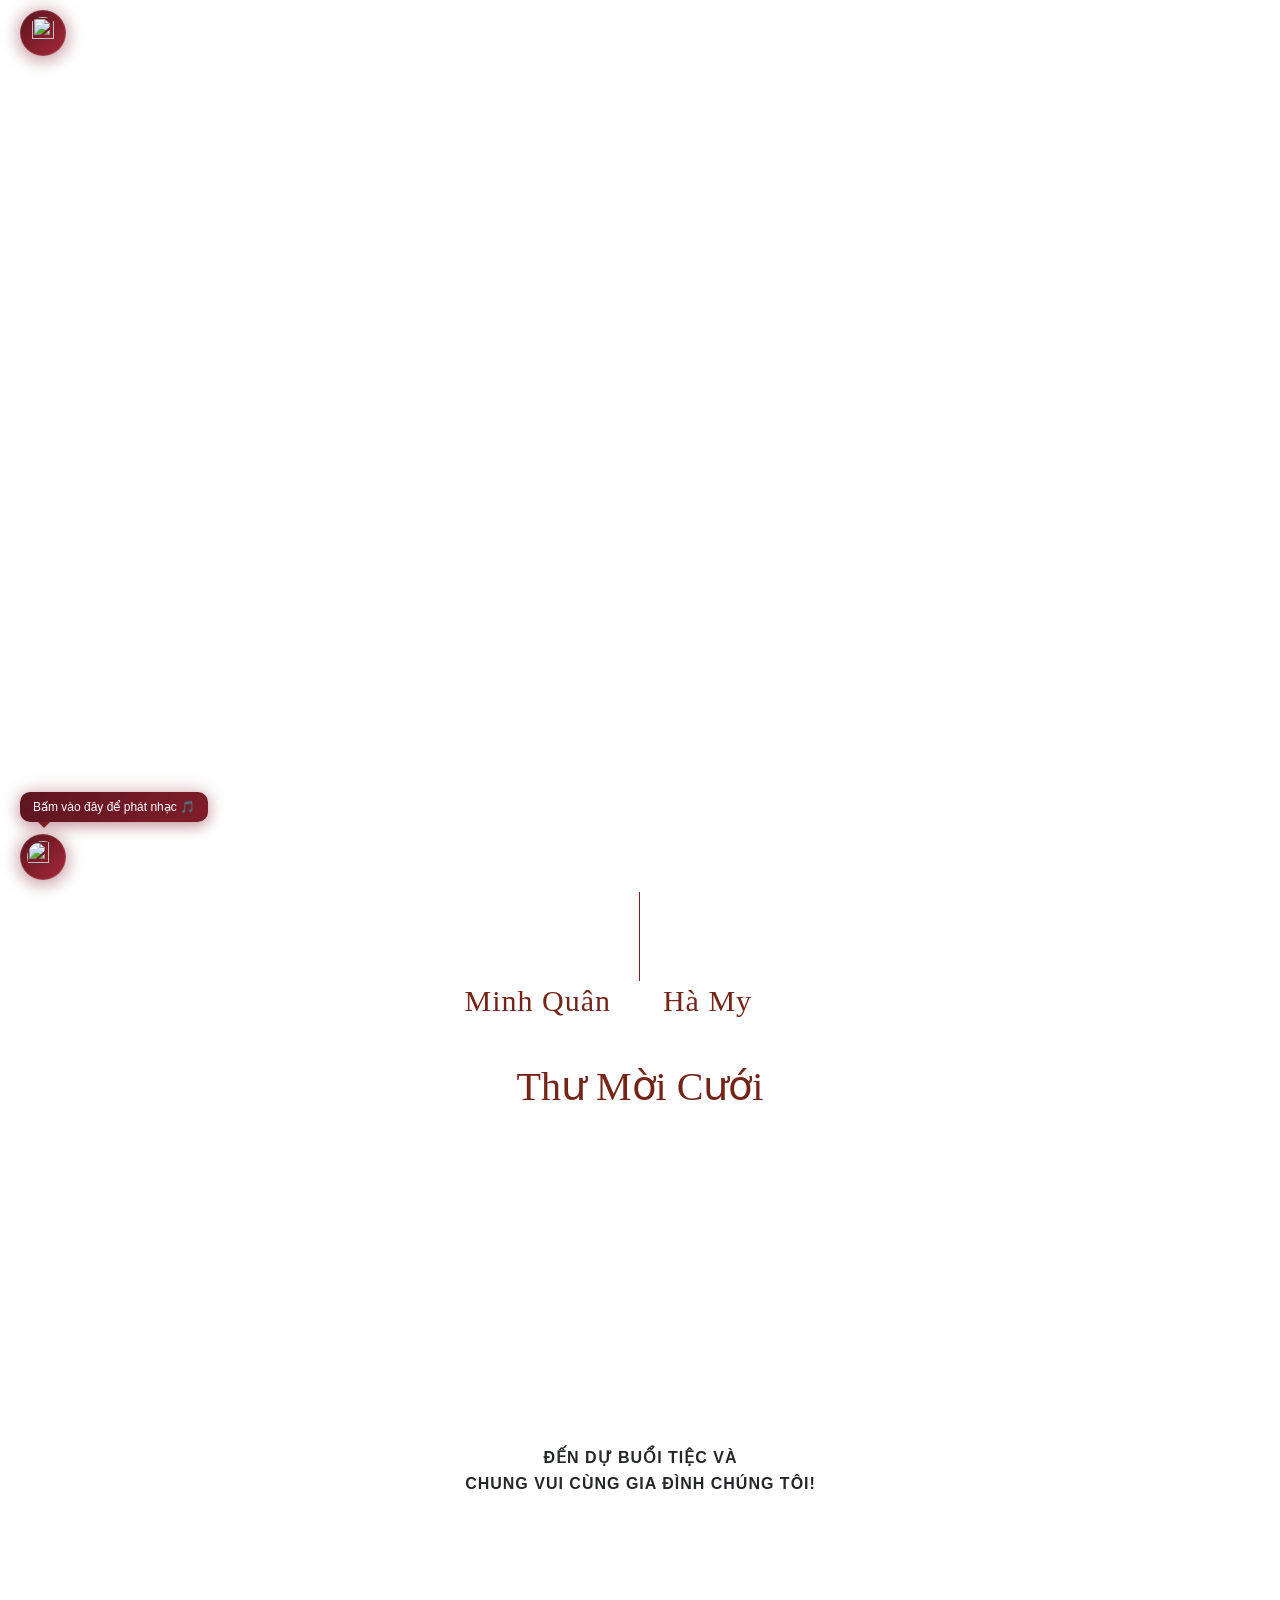
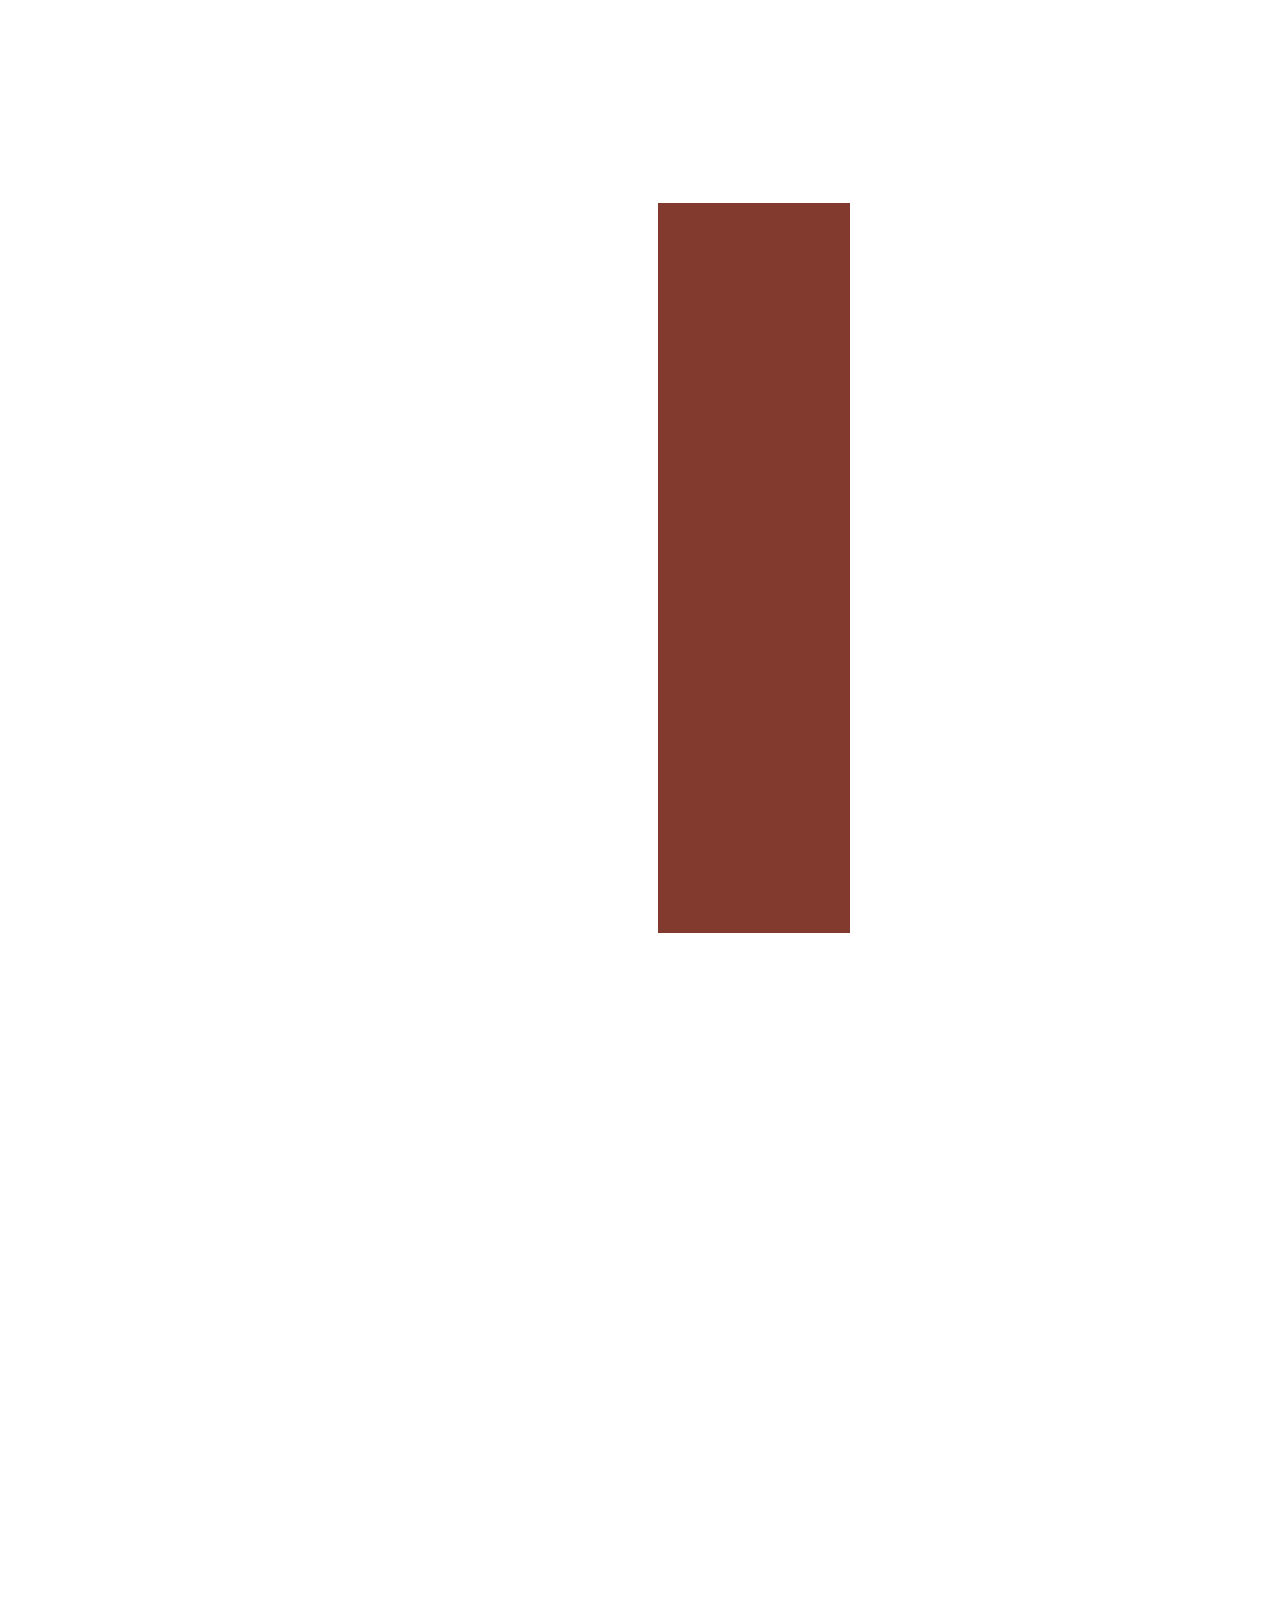
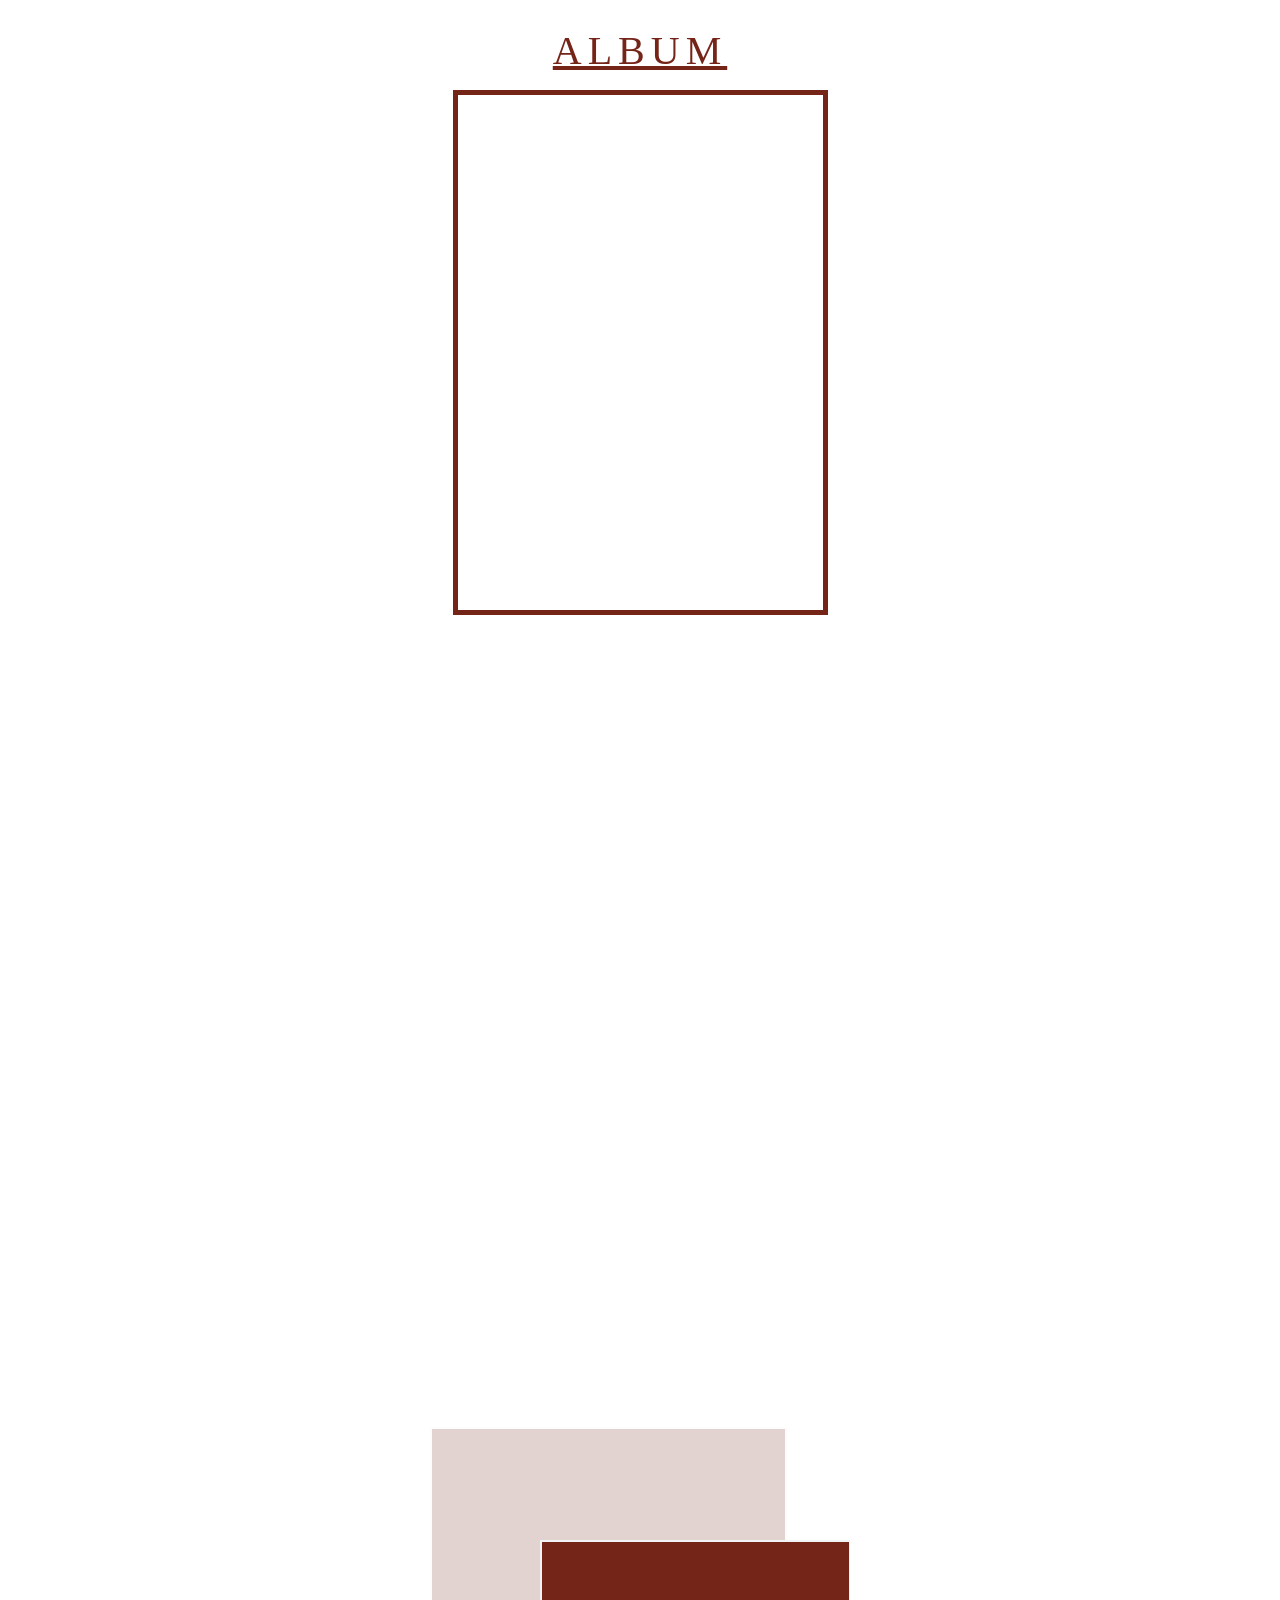
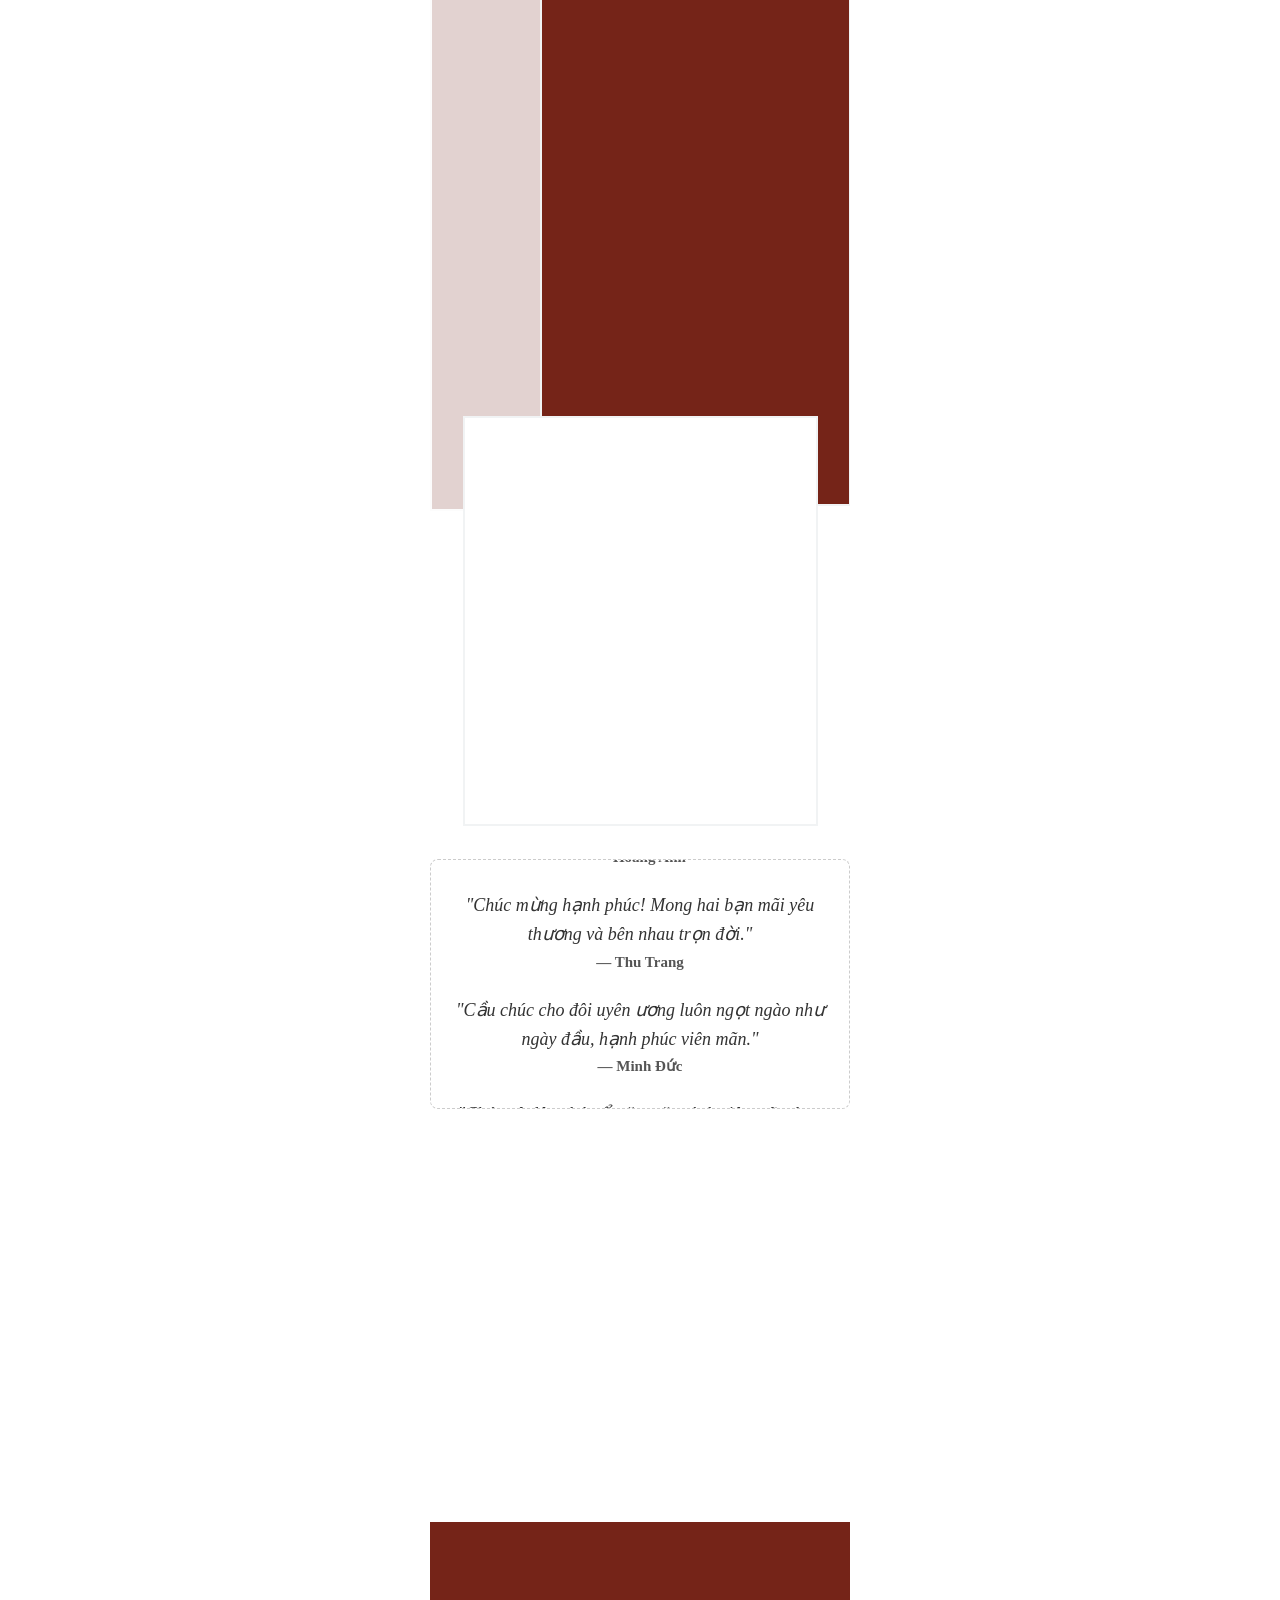
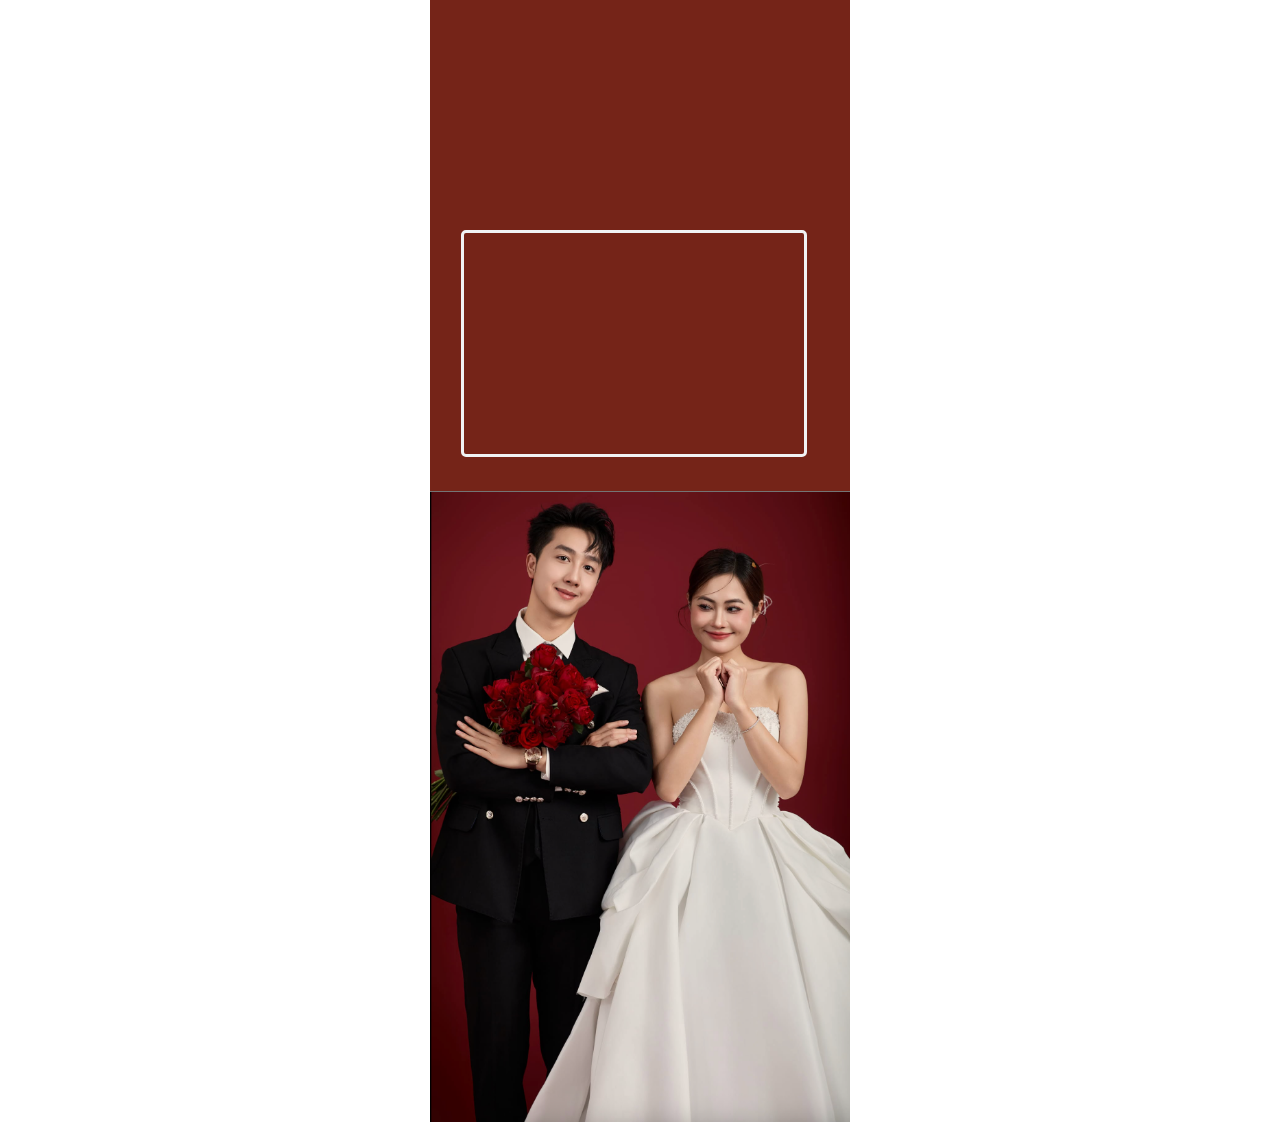
==== commit e60cdb74: "Bìa desktop: ảnh ngang (hết zoom) + cánh trái chồng 1px (hết vạch trắng)" ====
--- a/docs/index.html
+++ b/docs/index.html
@@ -1,4 +1,4 @@
-<!DOCTYPE html><html lang="vi"><head><meta charset="UTF-8"><title>Thiệp Mời Cưới Mẫu RedLove - GÓI VIP</title><meta http-equiv="Cache-Control" content="no-cache"><meta http-equiv="X-UA-Compatible" content="IE=edge"><meta http-equiv="Expires" content="-1"><meta name="keywords" content="Thiệp cưới online, website đám cưới, thiệp cưới điện tử, thiệp cưới, đám cưới, happweddingday"><meta name="description" content="TRÂN TRỌNG KÍNH MỜI❤️"><meta name='viewport' content='width=device-width, initial-scale=1' /><script type='text/javascript'>window.ladi_viewport=function(b){var a=document;b=b?b:'innerWidth';var c=window[b];var d=true;if(typeof window.ladi_is_desktop=="undefined"||window.ladi_is_desktop==undefined){window.ladi_is_desktop=!d;}var e=960;var f=420;var g='';if(!d){g="width="+e+",user-scalable=no,initial-scale=1.0";}else{var h=1;var i=f;if(i!=c){h=c / i;}g="width="+i+",user-scalable=no,initial-scale="+h+",minimum-scale="+h+",maximum-scale="+h;}var j=a.getElementById("viewport");if(!j){j=a.createElement("meta");j.id="viewport";j.name="viewport";a.head.appendChild(j);}j.setAttribute("content",g);};window.ladi_viewport();window.ladi_fbq=function(){};window.ladi_ttq=function(){};</script><link rel="canonical" href="redlove-vip.html" /><meta property="og:url" content="https://hwd.happyweddingday.vn/redlove-vip" /><meta property="og:title" content="Thiệp Mời Cưới Mẫu RedLove - GÓI VIP" /><meta property="og:type" content="website" /><meta property="og:image" content="https://static.ladipage.net/6833feb01c8070001239a3de/org-website-mau-20260111170705-frn9y.png"><meta property="og:description" content="TRÂN TRỌNG KÍNH MỜI❤️" /><meta name="format-detection" content="telephone=no" /><link rel="icon" type="image/x-icon" href="./static.ladipage.net/6833feb01c8070001239a3de/finalogo-20241104054341-wpwqp-removebg-preview-20241116060353-xv1qa-20250616131140-6t3fy.png"/><link rel="shortcut icon" href="./static.ladipage.net/6833feb01c8070001239a3de/finalogo-20241104054341-wpwqp-removebg-preview-20241116060353-xv1qa-20250616131140-6t3fy.png"/><link rel="apple-touch-icon" href="./static.ladipage.net/6833feb01c8070001239a3de/finalogo-20241104054341-wpwqp-removebg-preview-20241116060353-xv1qa-20250616131140-6t3fy.png"/><link rel="apple-touch-icon-precomposed" href="./static.ladipage.net/6833feb01c8070001239a3de/finalogo-20241104054341-wpwqp-removebg-preview-20241116060353-xv1qa-20250616131140-6t3fy.png"/><meta name="msapplication-TileImage" content="https://static.ladipage.net/6833feb01c8070001239a3de/finalogo-20241104054341-wpwqp-removebg-preview-20241116060353-xv1qa-20250616131140-6t3fy.png"/><meta name="revisit-after" content="days"/><link rel="dns-prefetch"><link rel="preconnect" href="https://fonts.googleapis.com/" crossorigin><link rel="preconnect" href="https://fonts.gstatic.com/" crossorigin><link rel="preconnect" href="https://w.ladicdn.com/" crossorigin><link rel="preconnect" href="https://s.ladicdn.com/" crossorigin><link rel="preload" href="./fonts.googleapis.com/css2%3Ffamily=Open+Sans:wght@400%3B700&amp;family=Hepta+Slab:wght@400%3B700&amp;family=Jura:wght@400%3B700&amp;family=Oswald:wght@400%3B700&amp;family=Quicksand:wght@400%3B700&amp;family=Philosopher:wght@400%3B700&amp;family=Mulish:wght@400%3B700&amp;family=Roboto+Slab:wght@400%3B7.css" as="style" onload="this.onload = null; this.rel = 'stylesheet';"><link rel="preload" href="./w.ladicdn.com/v5/source/ladipagev3.min.js%3Fv=1780027095478" as="script"><style id="style_ladi" type="text/css">a,abbr,acronym,address,applet,article,aside,audio,b,big,blockquote,body,button,canvas,caption,center,cite,code,dd,del,details,dfn,div,dl,dt,em,embed,fieldset,figcaption,figure,footer,form,h1,h2,h3,h4,h5,h6,header,hgroup,html,i,iframe,img,input,ins,kbd,label,legend,li,mark,menu,nav,object,ol,output,p,pre,q,ruby,s,samp,section,select,small,span,strike,strong,sub,summary,sup,table,tbody,td,textarea,tfoot,th,thead,time,tr,tt,u,ul,var,video{margin:0;padding:0;border:0;outline:0;font-size:100%;font:inherit;vertical-align:baseline;box-sizing:border-box;-webkit-font-smoothing:antialiased;-moz-osx-font-smoothing:grayscale}article,aside,details,figcaption,figure,footer,header,hgroup,menu,nav,section{display:block}body{line-height:1}a{text-decoration:none}ol,ul{list-style:none}blockquote,q{quotes:none}blockquote:after,blockquote:before,q:after,q:before{content:'';content:none}table{border-collapse:collapse;border-spacing:0}.ladi-loading{z-index:900000000000;position:fixed;width:100%;height:100%;top:0;left:0;background-color:rgba(0,0,0,.1)}.ladi-loading .loading{width:80px;height:80px;top:0;left:0;bottom:0;right:0;margin:auto;overflow:hidden;position:absolute}.ladi-loading .loading div{position:absolute;width:6px;height:6px;background:#fff;border-radius:50%;animation:ladi-loading 1.2s linear infinite}.ladi-loading .loading div:nth-child(1){animation-delay:0s;top:37px;left:66px}.ladi-loading .loading div:nth-child(2){animation-delay:-.1s;top:22px;left:62px}.ladi-loading .loading div:nth-child(3){animation-delay:-.2s;top:11px;left:52px}.ladi-loading .loading div:nth-child(4){animation-delay:-.3s;top:7px;left:37px}.ladi-loading .loading div:nth-child(5){animation-delay:-.4s;top:11px;left:22px}.ladi-loading .loading div:nth-child(6){animation-delay:-.5s;top:22px;left:11px}.ladi-loading .loading div:nth-child(7){animation-delay:-.6s;top:37px;left:7px}.ladi-loading .loading div:nth-child(8){animation-delay:-.7s;top:52px;left:11px}.ladi-loading .loading div:nth-child(9){animation-delay:-.8s;top:62px;left:22px}.ladi-loading .loading div:nth-child(10){animation-delay:-.9s;top:66px;left:37px}.ladi-loading .loading div:nth-child(11){animation-delay:-1s;top:62px;left:52px}.ladi-loading .loading div:nth-child(12){animation-delay:-1.1s;top:52px;left:62px}@keyframes ladi-loading{0%,100%,20%,80%{transform:scale(1)}50%{transform:scale(1.5)}}.ladipage-message{position:fixed;width:100%;height:100%;top:0;left:0;z-index:10000000000;background:rgba(0,0,0,.3)}.ladipage-message .ladipage-message-box{width:400px;max-width:calc(100% - 50px);height:160px;border:1px solid rgba(0,0,0,.3);background-color:#fff;position:fixed;top:calc(50% - 155px);left:0;right:0;margin:auto;border-radius:10px}.ladipage-message .ladipage-message-box span{display:block;background-color:rgba(6,21,40,.05);color:#000;padding:12px 15px;font-weight:600;font-size:16px;line-height:16px;border-top-left-radius:10px;border-top-right-radius:10px}.ladipage-message .ladipage-message-box .ladipage-message-text{display:-webkit-box;font-size:14px;padding:0 20px;margin-top:16px;line-height:20px;-webkit-line-clamp:3;-webkit-box-orient:vertical;overflow:hidden;text-overflow:ellipsis;word-break:break-word}.ladipage-message .ladipage-message-box .ladipage-message-close{display:block;position:absolute;right:15px;bottom:10px;margin:0 auto;padding:10px 0;border:none;width:80px;text-transform:uppercase;text-align:center;color:#000;background-color:#e6e6e6;border-radius:5px;text-decoration:none;font-size:14px;line-height:14px;font-weight:600;cursor:pointer;outline:0}.lightbox-screen{display:none;position:fixed;width:100%;height:100%;top:0;left:0;bottom:0;right:0;margin:auto;z-index:9000000080;background:#7f7f7f;user-select:none;-webkit-user-select:none;-moz-user-select:none;-ms-user-select:none}.lightbox-screen *{user-select:none;-webkit-user-select:none;-moz-user-select:none;-ms-user-select:none}.lightbox-screen img{-webkit-user-drag:none;-khtml-user-drag:none;-moz-user-drag:none;-o-user-drag:none;user-drag:none;pointer-events:auto}.lightbox-screen .lightbox-close{position:absolute;z-index:9000000090;cursor:pointer}.lightbox-screen .lightbox-hidden{display:none}.lightbox-screen .lightbox-close{width:16px;height:16px;margin:10px;background-repeat:no-repeat;background-position:center center;background-image:url("data:image/svg+xml;utf8, %3Csvg%20width%3D%2224%22%20height%3D%2224%22%20viewBox%3D%220%200%2024%2024%22%20xmlns%3D%22http%3A%2F%2Fwww.w3.org%2F2000%2Fsvg%22%20fill%3D%22%23fff%22%3E%3Cpath%20fill-rule%3D%22evenodd%22%20clip-rule%3D%22evenodd%22%20d%3D%22M23.4144%202.00015L2.00015%2023.4144L0.585938%2022.0002L22.0002%200.585938L23.4144%202.00015Z%22%3E%3C%2Fpath%3E%3Cpath%20fill-rule%3D%22evenodd%22%20clip-rule%3D%22evenodd%22%20d%3D%22M2.00015%200.585938L23.4144%2022.0002L22.0002%2023.4144L0.585938%202.00015L2.00015%200.585938Z%22%3E%3C%2Fpath%3E%3C%2Fsvg%3E")}.lightbox-screen img.lightbox-item{max-width:none}.lightbox-gallery-track{touch-action:none;display:flex;align-items:center;justify-content:center}.lightbox-gallery-track .lightbox-gallery-preview,.lightbox-gallery-track .lightbox-item{will-change:transform;backface-visibility:hidden;margin:0!important;transform-origin:center center;position:absolute;left:50%;top:50%}.lightbox-nav-btn{position:fixed;top:50%;transform:translateY(-50%);width:50px;height:50px;background-color:rgba(0,0,0,.5);color:#fff;border-radius:50%;display:flex;justify-content:center;align-items:center;cursor:pointer;z-index:9999;user-select:none;font-size:24px;font-weight:700}.lightbox-nav-btn:hover{background-color:rgba(0,0,0,.8)}.lightbox-prev{left:20px}.lightbox-next{right:20px}*{-webkit-tap-highlight-color:#fff0}body{font-size:12px;-ms-text-size-adjust:none;-moz-text-size-adjust:none;-o-text-size-adjust:none;-webkit-text-size-adjust:none;background-color:#fff}.overflow-hidden{overflow:hidden}.ladi-transition{transition:all 150ms linear 0s}.z-index-1{z-index:1}.opacity-0{opacity:0}.height-0{height:0!important}.pointer-events-none{pointer-events:none}.transition-parent-collapse-height{transition:height 150ms linear 0s}.transition-parent-collapse-top{transition:top 150ms linear 0s}.transition-readmore{transition:height 350ms linear 0s}.transition-collapse{transition:height 150ms linear 0s}body.grab{cursor:grab}.ladi-wraper{width:100%;min-height:100%;overflow:hidden;touch-action:manipulation}.ladi-container{position:relative;margin:0 auto;height:100%}.ladi-overlay{position:absolute;top:0;left:0;height:100%;width:100%;pointer-events:none}.ladi-element{position:absolute}@media (hover: hover) {.ladi-check-hover {opacity: 0;}}.ladi-section {margin: 0 auto;position: relative;}.ladi-section[data-tab-id]{display: none;}.ladi-section.selected[data-tab-id]{display: block;}.ladi-section .ladi-section-background {position: absolute;width: 100%;height: 100%;top: 0;left: 0;pointer-events: none;overflow: hidden;}.ladi-gallery {position: absolute;width: 100%;height: 100%;overflow: hidden;}.ladi-gallery .ladi-gallery-view {position: absolute;overflow: hidden;}.ladi-gallery .ladi-gallery-view > .ladi-gallery-view-item {background-size: cover;background-repeat: no-repeat;background-position: center center;width: 100%;height: 100%;position: relative;display: none;transition: transform 500ms ease-in-out;-webkit-backface-visibility: hidden;backface-visibility: hidden;-webkit-perspective: 1000px;perspective: 1000px;}.ladi-gallery .ladi-gallery-view > .ladi-gallery-view-item.play-video {cursor: pointer;}.ladi-gallery .ladi-gallery-view > .ladi-gallery-view-item.play-video:after {content: '';position: absolute;top: 0;left: 0;right: 0;bottom: 0;margin: auto;width: 60px;height: 60px;background: url(./w.ladicdn.com/source/ladipage-play.svg%3Fv=1.0) no-repeat center center;background-size: contain;pointer-events: none;cursor: pointer;}.ladi-gallery .ladi-gallery-view > .ladi-gallery-view-item.next, .ladi-gallery .ladi-gallery-view > .ladi-gallery-view-item.selected.right {left: 0;transform: translate3d(100%, 0, 0);}.ladi-gallery .ladi-gallery-view > .ladi-gallery-view-item.prev, .ladi-gallery .ladi-gallery-view > .ladi-gallery-view-item.selected.left {left: 0;transform: translate3d(-100%, 0, 0);}.ladi-gallery .ladi-gallery-view > .ladi-gallery-view-item.next.left, .ladi-gallery .ladi-gallery-view > .ladi-gallery-view-item.prev.right, .ladi-gallery .ladi-gallery-view > .ladi-gallery-view-item.selected {left: 0;transform: translate3d(0, 0, 0);}.ladi-gallery .ladi-gallery-view > .selected, .ladi-gallery .ladi-gallery-view > .next, .ladi-gallery .ladi-gallery-view > .prev {display: block;}.ladi-gallery .ladi-gallery-view > .selected {left: 0;}.ladi-gallery .ladi-gallery-view > .next, .ladi-gallery .ladi-gallery-view > .prev {position: absolute;top: 0;width: 100%;}.ladi-gallery .ladi-gallery-view > .next {left: 100%;}.ladi-gallery .ladi-gallery-view > .prev {left: -100%;}.ladi-gallery .ladi-gallery-view > .next.left, .ladi-gallery .ladi-gallery-view > .prev.right {left: 0;}.ladi-gallery .ladi-gallery-view > .selected.left {left: -100%;}.ladi-gallery .ladi-gallery-view > .selected.right {left: 100%;}.ladi-gallery .ladi-gallery-control {position: absolute;overflow: hidden;}.ladi-gallery .ladi-gallery-view .ladi-gallery-view-arrow {position: absolute;top: calc(50% - (33px) / 2);cursor: pointer;z-index: 90000040;}.ladi-gallery .ladi-gallery-view .ladi-gallery-view-arrow-left {left: 5px;transform: rotateY(180deg);-webkit-transform: rotateY(180deg);}.ladi-gallery .ladi-gallery-view .ladi-gallery-view-arrow-right {right: 5px;}.ladi-gallery .ladi-gallery-control .ladi-gallery-control-arrow {position: absolute;cursor: pointer;z-index: 90000040;}.ladi-gallery .ladi-gallery-control .ladi-gallery-control-box {position: relative;}.ladi-gallery .ladi-gallery-control .ladi-gallery-control-box .ladi-gallery-control-item {background-size: cover;background-repeat: no-repeat;background-position: center center;float: left;position: relative;cursor: pointer;filter: invert(15%);}.ladi-gallery .ladi-gallery-control .ladi-gallery-control-box .ladi-gallery-control-item.play-video:after {content: '';position: absolute;top: 0;left: 0;right: 0;bottom: 0;margin: auto;width: 30px;height: 30px;background: url(./w.ladicdn.com/source/ladipage-play.svg%3Fv=1.0) no-repeat center center;background-size: contain;pointer-events: none;cursor: pointer;}.ladi-gallery .ladi-gallery-control .ladi-gallery-control-box .ladi-gallery-control-item:hover {filter: none;}.ladi-gallery .ladi-gallery-control .ladi-gallery-control-box .ladi-gallery-control-item.selected {filter: none;}.ladi-gallery .ladi-gallery-control .ladi-gallery-control-box .ladi-gallery-control-item:last-child {margin-right: 0 !important;margin-bottom: 0 !important;;}.ladi-gallery .ladi-gallery-view .ladi-gallery-view-arrow, .ladi-gallery .ladi-gallery-control .ladi-gallery-control-arrow {width: 33px;height: 33px;background-repeat: no-repeat;background-position: center center;background-image: url("data:image/svg+xml;utf8, %3Csvg%20width%3D%2224%22%20height%3D%2224%22%20viewBox%3D%220%200%2024%2024%22%20xmlns%3D%22http%3A%2F%2Fwww.w3.org%2F2000%2Fsvg%22%20fill%3D%22%23000%22%3E%3Cpath%20fill-rule%3D%22evenodd%22%20clip-rule%3D%22evenodd%22%20d%3D%22M7.00015%200.585938L18.4144%2012.0002L7.00015%2023.4144L5.58594%2022.0002L15.5859%2012.0002L5.58594%202.00015L7.00015%200.585938Z%22%3E%3C%2Fpath%3E%3C%2Fsvg%3E");}.ladi-gallery.ladi-gallery-bottom .ladi-gallery-view {top: 0;width: 100%;}.ladi-gallery.ladi-gallery-bottom .ladi-gallery-control {width: 100%;bottom: 0;}.ladi-gallery.ladi-gallery-bottom .ladi-gallery-control .ladi-gallery-control-arrow {top: calc(50% - (33px) / 2);}.ladi-gallery.ladi-gallery-bottom .ladi-gallery-control .ladi-gallery-control-arrow-left {left: 0px;transform: rotateY(180deg) scale(0.6);-webkit-transform: rotateY(180deg) scale(0.6);}.ladi-gallery.ladi-gallery-bottom .ladi-gallery-control .ladi-gallery-control-arrow-right {right: 0px;transform: scale(0.6);-webkit-transform: scale(0.6);}.ladi-gallery.ladi-gallery-bottom .ladi-gallery-control .ladi-gallery-control-box {display: -webkit-inline-flex;display: inline-flex;left: 0;transition: left 150ms ease-in-out;}.ladi-box {position: absolute;width: 100%;height: 100%;overflow: hidden;}#SECTION_POPUP .ladi-container {z-index: 90000070;}#SECTION_POPUP .ladi-container > .ladi-element {z-index: 90000070;position: fixed;display: none;}#SECTION_POPUP .ladi-container > .ladi-element[data-fixed-close="true"] {position: relative !important;}#SECTION_POPUP .ladi-container > .ladi-element.hide-visibility {display: block !important;visibility: hidden !important;}#SECTION_POPUP .popup-close {position: absolute;right: 0px;top: 0px;z-index: 9000000080;cursor: pointer;width: 16px;height: 16px;margin: 10px;background-repeat: no-repeat;background-position: center center;background-image: url("data:image/svg+xml;utf8, %3Csvg%20width%3D%2224%22%20height%3D%2224%22%20viewBox%3D%220%200%2024%2024%22%20xmlns%3D%22http%3A%2F%2Fwww.w3.org%2F2000%2Fsvg%22%20fill%3D%22%23000%22%3E%3Cpath%20fill-rule%3D%22evenodd%22%20clip-rule%3D%22evenodd%22%20d%3D%22M23.4144%202.00015L2.00015%2023.4144L0.585938%2022.0002L22.0002%200.585938L23.4144%202.00015Z%22%3E%3C%2Fpath%3E%3Cpath%20fill-rule%3D%22evenodd%22%20clip-rule%3D%22evenodd%22%20d%3D%22M2.00015%200.585938L23.4144%2022.0002L22.0002%2023.4144L0.585938%202.00015L2.00015%200.585938Z%22%3E%3C%2Fpath%3E%3C%2Fsvg%3E");}.ladi-popup {position: absolute;width: 100%;height: 100%;}.ladi-popup .ladi-popup-background {height: 100%;width: 100%;pointer-events: none;}.ladi-countdown {position: absolute;width: 100%;height: 100%;display: flex;}.ladi-countdown .ladi-countdown-background {position: absolute;width: 100%;height: 100%;top: 0;left: 0;background-size: inherit;background-attachment: inherit;background-origin: inherit;display: table;pointer-events: none;}.ladi-countdown .ladi-countdown-text {position: absolute;width: 100%;height: 100%;text-decoration: inherit;display: table;pointer-events: none;}.ladi-countdown .ladi-countdown-text span {display: table-cell;vertical-align: middle;}.ladi-countdown > .ladi-element {text-decoration: inherit;background-size: inherit;background-attachment: inherit;background-origin: inherit;position: relative;display: inline-block;}.ladi-countdown > .ladi-element:last-child {margin-right: 0px !important;}.ladi-button{position:absolute;width:100%;height:100%;overflow:hidden}.ladi-button:active{transform:translateY(2px);transition:transform .2s linear}.ladi-button .ladi-button-background{height:100%;width:100%;pointer-events:none;transition:inherit}.ladi-button>.ladi-button-headline,.ladi-button>.ladi-button-shape{width:100%!important;height:100%!important;top:0!important;left:0!important;display:table;user-select:none;-webkit-user-select:none;-moz-user-select:none;-ms-user-select:none}.ladi-button>.ladi-button-shape .ladi-shape{margin:auto;top:0;bottom:0}.ladi-button>.ladi-button-headline .ladi-headline{display:table-cell;vertical-align:middle}.ladi-checkout-product-cart-icon .ladi-cart-number{position:absolute;top:-2px;right:-7px;background:#f36e36;text-align:center;min-width:18px;min-height:18px;font-size:12px;font-weight:700;color:#fff;border-radius:100%;z-index:90000000;padding:3px 4px}.ladi-checkout-product-add-to-cart .ladi-button .loading-dots{width:100%;height:100%;top:0;left:0;position:absolute;display:flex;align-items:center;justify-content:center}.ladi-checkout-product-add-to-cart .ladi-button .loading-dots p{display:inline-block;font-size:32px;line-height:1;animation:.6s infinite loading}.ladi-checkout-product-add-to-cart .ladi-button .loading-dots p:first-child{animation-delay:0s}.ladi-checkout-product-add-to-cart .ladi-button .loading-dots p:nth-child(2){animation-delay:.2s}.ladi-checkout-product-add-to-cart .ladi-button .loading-dots p:nth-child(3){animation-delay:.4s}@keyframes loading{0%,100%{opacity:0}50%{opacity:1}}.ladi-form .ladi-form-checkout-bump-offer-check.multiple.checked:before,.ladi-form .ladi-form-checkout-payment-check.multiple.checked:before{--url:url("data:image/svg+xml,%0A%3Csvg%20width%3D%2224%22%20height%3D%2224%22%20viewBox%3D%220%200%2024%2024%22%20fill%3D%22none%22%20xmlns%3D%22http%3A%2F%2Fwww.w3.org%2F2000%2Fsvg%22%3E%0A%3Cpath%20d%3D%22M18.71%207.20998C18.617%207.11625%2018.5064%207.04186%2018.3846%206.99109C18.2627%206.94032%2018.132%206.91418%2018%206.91418C17.868%206.91418%2017.7373%206.94032%2017.6154%206.99109C17.4936%207.04186%2017.383%207.11625%2017.29%207.20998L9.84%2014.67L6.71%2011.53C6.61348%2011.4367%206.49954%2011.3634%206.37468%2011.3142C6.24983%2011.265%206.1165%2011.2409%205.98232%2011.2432C5.84814%2011.2455%205.71573%2011.2743%205.59265%2011.3278C5.46957%2011.3812%205.35824%2011.4585%205.265%2011.555C5.17176%2011.6515%205.09845%2011.7654%205.04924%2011.8903C5.00004%2012.0152%204.97591%2012.1485%204.97823%2012.2827C4.98055%2012.4168%205.00928%2012.5492%205.06277%2012.6723C5.11627%2012.7954%205.19348%2012.9067%205.29%2013L9.13%2016.84C9.22296%2016.9337%209.33356%2017.0081%209.45542%2017.0589C9.57728%2017.1096%209.70799%2017.1358%209.84%2017.1358C9.97201%2017.1358%2010.1027%2017.1096%2010.2246%2017.0589C10.3464%2017.0081%2010.457%2016.9337%2010.55%2016.84L18.71%208.67998C18.8115%208.58634%2018.8925%208.47269%2018.9479%208.34619C19.0033%208.21969%2019.0319%208.08308%2019.0319%207.94498C19.0319%207.80688%2019.0033%207.67028%2018.9479%207.54378C18.8925%207.41728%2018.8115%207.30363%2018.71%207.20998Z%22%20fill%3D%22%231852FA%22%2F%3E%0A%3C%2Fsvg%3E%0A");pointer-events:none;top:-1px;left:-1px;transform:none}.ladi-form,.ladi-form .ladi-form-item-container{position:absolute;width:100%;height:100%}.ladi-form>.ladi-element,.ladi-form>.ladi-element .ladi-form-item-container,.ladi-form>.ladi-element .ladi-form-item-container .ladi-form-item .ladi-form-checkbox-item span[data-checked=true],.ladi-form>.ladi-element .ladi-form-item-container .ladi-form-item .ladi-form-control:not(.ladi-form-control-select){text-transform:inherit;text-decoration:inherit;text-align:inherit;letter-spacing:inherit;color:inherit;background-size:inherit;background-attachment:inherit;background-origin:inherit}.ladi-form .ladi-button>.ladi-button-headline{color:initial;font-size:initial;font-weight:initial;text-transform:initial;text-decoration:initial;font-style:initial;text-align:initial;letter-spacing:initial;line-height:initial}.ladi-form [data-form-checkout-item=bump_offer] .ladi-form-item,.ladi-form>[data-quantity=true] .ladi-form-item-container{overflow:hidden}.ladi-form>.ladi-element .ladi-form-item-container .ladi-form-item{text-transform:inherit;text-decoration:inherit;text-align:inherit;letter-spacing:inherit;color:inherit}.ladi-form>.ladi-element .ladi-form-item-container .ladi-form-item-background{background-size:inherit;background-attachment:inherit;background-origin:inherit}.ladi-form>.ladi-element .ladi-form-item-container .ladi-form-item .ladi-form-control-select{-webkit-appearance:none;-moz-appearance:none;appearance:none;background-size:9px 6px!important;background-position:right .5rem center;background-repeat:no-repeat;padding-right:24px;text-transform:inherit;text-align:inherit;letter-spacing:inherit;color:inherit;background-size:inherit;background-attachment:inherit;background-origin:inherit}.ladi-form>.ladi-element .ladi-form-item-container .ladi-form-item .ladi-form-checkbox-item,.ladi-form>.ladi-element .ladi-form-item-container .ladi-form-item .ladi-form-checkbox-item span[data-checked=false]{text-transform:inherit;text-align:inherit;letter-spacing:inherit;background-size:inherit;background-attachment:inherit;background-origin:inherit;color:inherit}.ladi-form>.ladi-element .ladi-form-item-container .ladi-form-item .ladi-form-control-select-2{width:calc(100% / 2 - 5px);max-width:calc(100% / 2 - 5px);min-width:calc(100% / 2 - 5px)}.ladi-form>.ladi-element .ladi-form-item-container .ladi-form-item .ladi-form-control-select-2:nth-child(3),.ladi-form>.ladi-element .ladi-form-item-container .ladi-form-item .ladi-form-control-select-3:nth-child(3),.ladi-form>.ladi-element .ladi-form-item-container .ladi-form-item .ladi-form-control-select-3:nth-child(4){margin-left:7.5px}.ladi-form>.ladi-element .ladi-form-item-container .ladi-form-item .ladi-form-control-select-3{width:calc(100% / 3 - 5px);max-width:calc(100% / 3 - 5px);min-width:calc(100% / 3 - 5px)}.ladi-form>.ladi-element .ladi-form-item-container .ladi-form-item .ladi-form-control-select option{color:initial}.ladi-form>.ladi-element .ladi-form-item-container .ladi-form-item .ladi-form-control-select:not([data-selected=""]){text-decoration:inherit}.ladi-form>.ladi-element .ladi-form-item-container .ladi-form-item .ladi-form-checkbox-item{text-decoration:inherit;vertical-align:middle}.ladi-form>.ladi-element .ladi-form-item-container .ladi-form-item .ladi-form-checkbox-box-item{display:inline-block;width:fit-content}.ladi-form>.ladi-element .ladi-form-item-container .ladi-form-item .ladi-form-checkbox-item span{user-select:none;-webkit-user-select:none;-moz-user-select:none;-ms-user-select:none}.ladi-form .ladi-form-item-title-value{font-weight:700;word-break:break-word}.ladi-form .ladi-form-label-container{position:relative;width:100%}.ladi-form .ladi-form-control-file{background-repeat:no-repeat;background-position:calc(100% - 5px) center}.ladi-form .ladi-form-label-container .ladi-form-label-item{display:inline-block;cursor:pointer;position:relative;border-radius:0!important;user-select:none;-webkit-user-select:none;-moz-user-select:none;-ms-user-select:none}.ladi-form .ladi-form-label-container .ladi-form-label-item.image{background-size:cover;background-repeat:no-repeat;background-position:center}.ladi-form .ladi-form-label-container .ladi-form-label-item.no-value{display:none!important}.ladi-form .ladi-form-label-container .ladi-form-label-item.text.disabled{opacity:.35}.ladi-form .ladi-form-label-container .ladi-form-label-item.image.disabled{opacity:.2}.ladi-form .ladi-form-label-container .ladi-form-label-item.color.disabled{opacity:.15}.ladi-form .ladi-form-label-container .ladi-form-label-item.selected:before{content:'';width:0;height:0;bottom:-1px;right:-1px;position:absolute;border-width:0 0 15px 15px;border-color:transparent;border-style:solid}.ladi-form .ladi-form-label-container .ladi-form-label-item.selected:after{content:'';background-image:url("data:image/svg+xml;utf8,%3Csvg xmlns='http://www.w3.org/2000/svg' enable-background='new 0 0 12 12' viewBox='0 0 12 12' x='0' fill='%23fff' y='0'%3E%3Cg%3E%3Cpath d='m5.2 10.9c-.2 0-.5-.1-.7-.2l-4.2-3.7c-.4-.4-.5-1-.1-1.4s1-.5 1.4-.1l3.4 3 5.1-7c .3-.4 1-.5 1.4-.2s.5 1 .2 1.4l-5.7 7.9c-.2.2-.4.4-.7.4 0-.1 0-.1-.1-.1z'%3E%3C/path%3E%3C/g%3E%3C/svg%3E");background-repeat:no-repeat;background-position:bottom right;width:7px;height:7px;bottom:0;right:0;position:absolute}.ladi-form .ladi-form-item{width:100%;height:100%;position:absolute}.ladi-form .ladi-form-item-background{position:absolute;width:100%;height:100%;top:0;left:0;pointer-events:none}.ladi-form .ladi-form-item.ladi-form-checkbox{height:auto;padding:0 5px}.ladi-form .ladi-form-item .ladi-form-control{background-color:transparent;min-width:100%;min-height:100%;max-width:100%;max-height:100%;width:100%;height:100%;padding:0 5px;color:inherit;font-size:inherit;border:none}.ladi-form .ladi-form-item.ladi-form-checkbox.ladi-form-checkbox-vertical .ladi-form-checkbox-item{margin-top:0!important;margin-left:0!important;margin-right:0!important;display:flex;align-items:center;border:none}.ladi-form .ladi-form-item.ladi-form-checkbox.ladi-form-checkbox-horizontal .ladi-form-checkbox-item{margin-top:0!important;margin-left:0!important;margin-right:10px!important;display:inline-flex;align-items:center;border:none;position:relative}.ladi-form .ladi-form-item.ladi-form-checkbox .ladi-form-checkbox-item input{margin-right:5px;display:block}.ladi-form .ladi-form-item.ladi-form-checkbox .ladi-form-checkbox-item span{cursor:default;word-break:break-word}.ladi-form .ladi-form-item textarea.ladi-form-control{resize:none;padding:5px}.ladi-form .ladi-button{cursor:pointer}.ladi-form .ladi-button .ladi-headline{cursor:pointer;user-select:none}.ladi-form .ladi-element .ladi-form-otp::-webkit-inner-spin-button,.ladi-form .ladi-element .ladi-form-otp::-webkit-outer-spin-button{-webkit-appearance:none;margin:0}.ladi-form .ladi-element .ladi-form-item .button-get-code{display:none;position:absolute;right:0;top:0;bottom:0;margin:auto 0;line-height:initial;padding:5px 10px;height:max-content;cursor:pointer;user-select:none;-webkit-user-select:none;-moz-user-select:none;-ms-user-select:none}.ladi-form .ladi-element .ladi-form-item .button-get-code.hide-visibility{display:block!important;visibility:hidden!important}.ladi-form .ladi-form-checkout-bump-offer-product.option-2,.ladi-form .ladi-form-item.otp-resend .button-get-code,.ladi-form [data-form-checkout-item=payment] .ladi-form-checkout-payment-content div>span{display:block}.ladi-form .ladi-form-item.otp-countdown:before{content:attr(data-countdown-time) "s";position:absolute;top:0;bottom:0;margin:auto 0;height:max-content;line-height:initial}.ladi-form [data-variant=true] select option[disabled]{background:#fff;color:#b8b8b8!important}.ladi-google-recaptcha-checkbox{position:absolute;display:inline-block;transform:translateY(-100%);margin-top:-5px;z-index:90000010}.ladi-element[data-form-checkout-item]{padding:0}.ladi-form .ladi-form-checkout-title{margin-bottom:8px}.ladi-form .ladi-element[data-form-checkout-item] .ladi-form-item,.ladi-form .ladi-element[data-form-checkout-item] .ladi-form-item-container{height:auto!important;position:unset!important}.ladi-form .ladi-form-checkout-box{gap:12px;display:flex;flex-flow:column;margin:8px 12px;margin-top:14px!important;padding-bottom:14px;border-left:none!important;border-right:none!important;border-top:none!important;border-radius:0!important}.ladi-form .ladi-form-checkout-box:last-child{border:none!important;padding-bottom:4px}.ladi-form .ladi-form-checkout-box:first-child,.ladi-form .ladi-form-checkout-bump-offer-product .item-product:first-child{margin-top:0}.ladi-form .ladi-form-checkout-payment-item{display:flex;flex-flow:row;gap:12px;align-items:center;--check-size:18px;--width-quantity:65px}.ladi-form .ladi-form-checkout-payment-check{--border-size:1px;width:var(--check-size);height:var(--check-size);flex:0 0 var(--check-size);border:var(--border-size) solid;border-radius:100%;display:block;position:relative}.ladi-form .ladi-form-checkout-payment-check.checked:before{content:"";width:calc(var(--check-size)/ 2);height:calc(var(--check-size)/ 2);border-radius:inherit;display:block;position:absolute;top:0;left:0;transform:translate(calc(50% - var(--border-size)),calc(50% - var(--border-size)))}.ladi-form .ladi-form-checkout-bump-offer-check.multiple,.ladi-form .ladi-form-checkout-payment-check.multiple{border-radius:4px}.ladi-form .ladi-form-checkout-payment-check.multiple.checked:before{content:"";-webkit-mask-image:var(--url);mask-image:var(--url);width:var(--check-size);height:var(--check-size);-webkit-mask-size:var(--check-size);mask-size:var(--check-size);background-color:#fff;position:absolute}.ladi-form .ladi-form-checkout-payment-content,.ladi-form .ladi-form-checkout-product-content{display:flex;flex-flow:row;--gap:10px;gap:var(--gap);align-items:center;width:calc(100% - var(--width-quantity) - var(--check-size) - var(--gap) * 2)}.ladi-form .ladi-form-checkout-payment-content img,.ladi-form .ladi-form-checkout-product-content img{width:36px;max-height:36px;border-radius:4px}.ladi-form .ladi-form-checkout-payment-content div,.ladi-form .ladi-form-checkout-product-content div{display:flex;flex-flow:column}.ladi-form .ladi-form-checkout-payment-content div>span,.ladi-form .ladi-form-checkout-product-content div>span{font-size:inherit}.ladi-form .ladi-form-checkout-payment-content div>span.small,.ladi-form .ladi-form-checkout-product-content div>span.small{font-size:80%;opacity:.8}.ladi-form .ladi-form-checkout-payment-content div .price.price-compare,.ladi-form .ladi-form-checkout-product-content div .price.price-compare{display:flex;align-items:center;gap:8px;flex-direction:row!important}.ladi-form .ladi-form-checkout-payment-quantity,.ladi-form .ladi-form-checkout-product-quantity{position:relative;--icon-size:calc(var(--check-size) * 0.8)}.ladi-form .ladi-form-checkout-payment-quantity input,.ladi-form .ladi-form-checkout-product-quantity input{padding:4px calc(var(--check-size)) 4px 8px;border-radius:8px;position:relative;width:var(--width-quantity);min-height:34px;border:1px solid;background-color:transparent;top:0;left:0;display:block}.ladi-form .ladi-form-checkout-payment-quantity input::-webkit-inner-spin-button,.ladi-form .ladi-form-checkout-payment-quantity input::-webkit-outer-spin-button{-webkit-appearance:none;margin:0}.ladi-form .ladi-form-checkout-payment-quantity .up{width:var(--icon-size);height:var(--icon-size);top:-1px;right:5px;cursor:pointer;display:block;position:absolute}.ladi-form .ladi-form-checkout-payment-quantity .up:before{content:'';--url:url("data:image/svg+xml,%3Csvg%20width%3D%2216%22%20height%3D%2216%22%20viewBox%3D%220%200%2016%2016%22%20fill%3D%22none%22%20xmlns%3D%22http%3A%2F%2Fwww.w3.org%2F2000%2Fsvg%22%3E%3Cpath%20fill-rule%3D%22evenodd%22%20clip-rule%3D%22evenodd%22%20d%3D%22M3.14645%206.14645C3.34171%205.95118%203.65829%205.95118%203.85355%206.14645L8%2010.2929L12.1464%206.14645C12.3417%205.95118%2012.6583%205.95118%2012.8536%206.14645C13.0488%206.34171%2013.0488%206.65829%2012.8536%206.85355L8.35355%2011.3536C8.15829%2011.5488%207.84171%2011.5488%207.64645%2011.3536L3.14645%206.85355C2.95118%206.65829%202.95118%206.34171%203.14645%206.14645Z%22%20fill%3D%22black%22%20transform%3D%22rotate(180%208%208)%22%2F%3E%3C%2Fsvg%3E");-webkit-mask-image:var(--url);mask-image:var(--url);display:block;position:absolute;width:var(--icon-size);height:var(--icon-size);pointer-events:none;top:4px;left:2px;-webkit-mask-size:var(--icon-size);mask-size:var(--icon-size)}.ladi-form .ladi-form-checkout-payment-quantity .down{width:var(--icon-size);height:var(--icon-size);right:5px;cursor:pointer;display:block;position:absolute;bottom:3px}.ladi-form .ladi-form-checkout-payment-quantity .down:before{content:'';--url:url("data:image/svg+xml,%3Csvg%20width%3D%2216%22%20height%3D%2216%22%20viewBox%3D%220%200%2016%2016%22%20fill%3D%22none%22%20xmlns%3D%22http%3A%2F%2Fwww.w3.org%2F2000%2Fsvg%22%3E%0A%3Cpath%20fill-rule%3D%22evenodd%22%20clip-rule%3D%22evenodd%22%20d%3D%22M3.14645%206.14645C3.34171%205.95118%203.65829%205.95118%203.85355%206.14645L8%2010.2929L12.1464%206.14645C12.3417%205.95118%2012.6583%205.95118%2012.8536%206.14645C13.0488%206.34171%2013.0488%206.65829%2012.8536%206.85355L8.35355%2011.3536C8.15829%2011.5488%207.84171%2011.5488%207.64645%2011.3536L3.14645%206.85355C2.95118%206.65829%202.95118%206.34171%203.14645%206.14645Z%22%20fill%3D%22black%22%2F%3E%0A%3C%2Fsvg%3E");-webkit-mask-image:var(--url);mask-image:var(--url);display:block;position:absolute;width:var(--icon-size);height:var(--icon-size);pointer-events:none;left:2px;-webkit-mask-size:var(--icon-size);mask-size:var(--icon-size)}.ladi-form [data-form-checkout-item=payment] .ladi-form-item{display:table}.ladi-form [data-form-checkout-item=payment] .ladi-form-item .ladi-form-checkout-payment-content{width:calc(100% - 18px)}.ladi-form [data-form-checkout-item=payment] .ladi-form-item .ladi-form-checkout-payment-content div{display:table-cell;vertical-align:middle;padding:0 6px;cursor:pointer;width:100%;position:relative}.ladi-form [data-form-checkout-item=payment] .ladi-form-item .ladi-form-checkout-payment-content div.arrow:before{content:'';--url:url("data:image/svg+xml,%3Csvg%20width%3D%2216%22%20height%3D%2216%22%20viewBox%3D%220%200%2016%2016%22%20fill%3D%22none%22%20xmlns%3D%22http%3A%2F%2Fwww.w3.org%2F2000%2Fsvg%22%3E%0A%3Cpath%20fill-rule%3D%22evenodd%22%20clip-rule%3D%22evenodd%22%20d%3D%22M6.14645%203.14645C6.34171%202.95118%206.65829%202.95118%206.85355%203.14645L11.3536%207.64645C11.5488%207.84171%2011.5488%208.15829%2011.3536%208.35355L6.85355%2012.8536C6.65829%2013.0488%206.34171%2013.0488%206.14645%2012.8536C5.95118%2012.6583%205.95118%2012.3417%206.14645%2012.1464L10.2929%208L6.14645%203.85355C5.95118%203.65829%205.95118%203.34171%206.14645%203.14645Z%22%20fill%3D%22black%22%2F%3E%0A%3C%2Fsvg%3E");-webkit-mask-image:var(--url);mask-image:var(--url);position:absolute;width:20px;height:20px;top:0;right:0;bottom:0;display:block;margin:auto;-webkit-mask-size:100%;mask-size:100%}.ladi-form [data-form-checkout-item=total_price]{display:flex;flex-flow:column;gap:3px;justify-content:center}.ladi-form [data-form-checkout-item=total_price] .line{display:inline-flex;justify-content:space-between;align-items:center}.ladi-form [data-form-checkout-item=total_price] .title-number-price.big,.ladi-form [data-form-checkout-item=total_price] .title-price.big{font-weight:700;font-size:130%}.ladi-form [data-form-checkout-item=total_price] .title-number-price{font-size:115%}.ladi-form [data-form-checkout-item=total_price] .space{border-top:1px solid;margin:15px 0 10px}.ladi-form .ladi-form-checkout-bump-offer-checkbox{display:flex;flex-flow:row;gap:8px;padding:8px;margin:12px 8px 0;border-radius:8px;align-items:center;--check-size-bumpoffer:18px;--width-quantity-bumpoffer:60px}.ladi-form .ladi-form-checkout-bump-offer-checkbox.checkbox-bump-offer-1{background-color:#3c72f9;margin:0}.ladi-form .ladi-form-checkout-bump-offer-checkbox.checkbox-bump-offer-1 p{color:#fff}.ladi-form .ladi-form-checkout-bump-offer-checkbox.checkbox-bump-offer-2{background-color:#fde298;margin:12px 0 4px}.ladi-form .ladi-form-checkout-bump-offer-checkbox.checkbox-bump-offer-3{background-color:#f3f4f5;margin:8px 0 0;padding:4px 8px;width:max-content}.ladi-form .ladi-form-checkout-bump-offer-checkbox.checkbox-bump-offer-3 .ladi-form-checkout-bump-offer-check{width:12px;height:12px;flex:0 0 12px}.ladi-form .ladi-form-checkout-bump-offer-check{--border-size:1px;width:var(--check-size-bumpoffer);height:var(--check-size-bumpoffer);flex:0 0 var(--check-size-bumpoffer);border:var(--border-size) solid #cfd3d8;background-color:#fff;border-radius:100%;display:block;position:relative}.ladi-form .ladi-form-checkout-bump-offer-check.checked:before{content:"";width:calc(var(--check-size-bumpoffer)/ 2);height:calc(var(--check-size-bumpoffer)/ 2);border-radius:inherit;display:block;position:absolute;top:0;left:0;transform:translate(calc(50% - var(--border-size)),calc(50% - var(--border-size)))}.ladi-form .ladi-form-checkout-bump-offer-check.multiple.checked:before{content:"";-webkit-mask-image:var(--url);mask-image:var(--url);width:var(--check-size-bumpoffer);height:var(--check-size-bumpoffer);-webkit-mask-size:var(--check-size-bumpoffer);mask-size:var(--check-size-bumpoffer);background-color:#000;position:absolute}.ladi-form .ladi-form-checkout-bump-offer-checkbox.checkbox-bump-offer-3 .ladi-form-checkout-bump-offer-check.multiple.checked:before{top:-5px;left:-3px}.ladi-form .ladi-form-checkout-bump-offer-product{display:flex;flex-flow:row;gap:16px;margin:8px 12px;align-items:center;border-left:none!important;border-right:none!important;border-top:none!important;border-radius:0!important}.ladi-form .ladi-form-checkout-bump-offer-product.option-1{display:block!important;padding-bottom:8px}.ladi-form .ladi-form-item:last-child .ladi-form-checkout-bump-offer-product{border:none!important}.ladi-form .ladi-form-checkout-bump-offer-product .item-product{display:flex;gap:16px;align-items:flex-start;margin-top:16px;margin-bottom:12px}.ladi-form .ladi-form-checkout-bump-offer-product .item-product:last-child{margin-bottom:0}.ladi-form .ladi-form-checkout-bump-offer-product .item-product img{width:48px;height:48px;border-radius:4px;overflow:hidden}.ladi-form .ladi-form-checkout-bump-offer-product .item-product .item-product-title{font-size:90%;opacity:.6}.ladi-form .ladi-form-checkout-bump-offer-product .item-product .item-product-description{color:#9fa7b1;text-overflow:ellipsis;overflow:hidden;-webkit-line-clamp:2;display:-webkit-box;-webkit-box-orient:vertical}.ladi-form .ladi-form-checkout-bump-offer-product .item-detail{display:flex;flex-direction:column}.ladi-form .ladi-form-checkout-bump-offer-product .item-detail .shock-promotion-label{background-color:#ef9300;width:max-content;border-radius:4px;padding:2px 8px;color:#fff;margin-bottom:4px;font-weight:600}.ladi-form .ladi-form-checkout-bump-offer-product .item-detail .pr-name{font-weight:400;font-size:120%;line-height:1.4}.ladi-form .ladi-form-checkout-bump-offer-product .item-detail .pr-price{font-weight:400;line-height:1.4}.ladi-form .ladi-form-checkout-bump-offer-product .item-detail span a{text-decoration:line-through;opacity:.6}.ladi-form .ladi-form-checkout-bump-offer-product .item-detail .special{background-color:#e01a1a;padding:2px 8px;margin-right:6px;color:#fff;border-radius:4px;font-size:80%}.ladi-form [data-form-checkout-item=coupon_code] .content-discount-block{padding:12px;border-radius:4px;display:flex;align-items:center;justify-content:space-between}.ladi-form [data-form-checkout-item=coupon_code] .ladi-form-item{display:flex;align-items:center;justify-content:space-between}.ladi-form [data-form-checkout-item=coupon_code] .content-discount-block .title{display:flex;align-items:center;gap:8px}.ladi-form [data-form-checkout-item=coupon_code] .content-discount-block .placeholder span,.ladi-form [data-form-checkout-item=coupon_code] .content-discount-block .title span{font-weight:400;font-size:100%;line-height:1.4}.ladi-form [data-form-checkout-item=coupon_code] .content-discount-block .title i{width:16px;height:16px;mask-image:url(./w.ladicdn.com/ladiui/icons/ldicon-discount-coupon.svg);display:inline-block;mask-size:cover}.ladi-form [data-form-checkout-item=coupon_code] .content-discount-block .placeholder{display:flex;align-items:center;gap:8px;cursor:pointer}.ladi-form [data-form-checkout-item=coupon_code] .content-discount-block .placeholder i{width:16px;height:16px;mask-image:url(./w.ladicdn.com/ladiui/icons/new-ldicon-arrow-left.svg);display:inline-block;mask-size:cover;background-color:#6d6d6d!important}.ladi-form > .ladi-element .ladi-form-item-container .ladi-form-item .ladi-form-control-select {background-image: url("data:image/svg+xml;utf8, %3Csvg%20width%3D%2232%22%20height%3D%2224%22%20viewBox%3D%220%200%2032%2024%22%20xmlns%3D%22http%3A%2F%2Fwww.w3.org%2F2000%2Fsvg%22%3E%3Cpolygon%20points%3D%220%2C0%2032%2C0%2016%2C24%22%20style%3D%22fill%3A%20rgb(0%2C%200%2C%200)%22%3E%3C%2Fpolygon%3E%3C%2Fsvg%3E");}.ladi-group {position: absolute;width: 100%;height: 100%;}.ladi-shape {position: absolute;width: 100%;height: 100%;pointer-events: none;}.ladi-shape .ladi-cart-number {position: absolute;top: -2px;right: -7px;background: #f36e36;text-align: center;width: 18px;height: 18px;line-height: 18px;font-size: 12px;font-weight: bold;color: #fff;border-radius: 100%;}.ladi-html-code {position: absolute;width: 100%;height: 100%;}.ladi-image {position: absolute;width: 100%;height: 100%;overflow: hidden;}.ladi-image .ladi-image-background {background-repeat: no-repeat;background-position: left top;background-size: cover;background-attachment: scroll;background-origin: content-box;position: absolute;margin: 0 auto;width: 100%;height: 100%;pointer-events: none;} .ladi-headline {width: 100%;display: inline-block;word-break: break-word;background-size: cover;background-position: center center;}.ladi-headline a {text-decoration: underline;} .ladi-paragraph {width: 100%;display: inline-block;word-break: break-word;}.ladi-paragraph a {text-decoration: underline;}.ladi-line {position: relative;}.ladi-line .ladi-line-container {border-bottom: 0 !important;border-right: 0 !important;width: 100%;height: 100%;}a[data-action] {user-select: none;-webkit-user-select: none;-moz-user-select: none;-ms-user-select: none;cursor: pointer;}a:visited {color: inherit;}a:link {color: inherit;}[data-opacity="0"] {opacity: 0;}[data-hidden="true"] {display: none;}[data-action="true"] {cursor: pointer;}.ladi-hidden {display: none;}.ladi-animation {-webkit-animation-fill-mode: both;animation-fill-mode: both;}.ladi-animation-hidden {visibility: hidden !important;opacity: 0 !important;}.element-click-selected {cursor: pointer;}.is-2nd-click {cursor: pointer;}.ladi-button-shape.is-2nd-click, .ladi-accordion-shape.is-2nd-click {z-index: 3;}.backdrop-popup {display: none;position: fixed;top: 0;left: 0;right: 0;bottom: 0;z-index: 90000060;}.backdrop-dropbox {display: none;position: fixed;top: 0;left: 0;right: 0;bottom: 0;z-index: 90000040;}.ladi-lazyload {background-image: none !important;}.ladi-list-paragraph ul li.ladi-lazyload:before {background-image: none !important;}.ladi-element.ladi-auto-scroll {overflow-x: auto;overflow-y: hidden;width: 100% !important;left: 0 !important;-webkit-overflow-scrolling: touch;}[data-hint]:not([data-timeout-id-copied]):before, [data-hint]:not([data-timeout-id-copied]):after {display: none !important;}.ladi-section.ladi-auto-scroll {overflow-x: auto;overflow-y: hidden;-webkit-overflow-scrolling: touch;}.ladi-gallery .ladi-gallery-view > .ladi-gallery-view-item {transition: transform 300ms ease-in-out;}</style><style type="text/css" id="style_animation">@media (min-width: 768px) {#IMAGE1, #IMAGE3, #IMAGE4, #HEADLINE3, #HEADLINE4, #IMAGE17, #IMAGE18, #GROUP18, #GROUP19, #PARAGRAPH34, #GROUP25, #FORM4, #PARAGRAPH197, #PARAGRAPH198, #PARAGRAPH200, #PARAGRAPH201, #PARAGRAPH202, #PARAGRAPH203, #PARAGRAPH204, #PARAGRAPH205, #PARAGRAPH206, #GROUP210, #GROUP225, #PARAGRAPH225, #PARAGRAPH226, #PARAGRAPH227, #PARAGRAPH231, #PARAGRAPH241, #PARAGRAPH283, #GROUP307, #GROUP310, #BUTTON26, #BUTTON27, #PARAGRAPH314, #PARAGRAPH324, #PARAGRAPH338, #SHAPE37 {opacity: 0 !important; pointer-events: none !important;}}@media (max-width: 767px) {#IMAGE1, #IMAGE3, #IMAGE4, #HEADLINE3, #HEADLINE4, #PARAGRAPH1, #GROUP18, #GROUP19, #HEADLINE56, #PARAGRAPH34, #GROUP25, #IMAGE29, #IMAGE31, #FORM4, #GROUP124, #GROUP148, #IMAGE68, #HEADLINE283, #HEADLINE284, #HEADLINE285, #SHAPE25, #IMAGE71, #PARAGRAPH198, #GROUP177, #GROUP178, #GROUP179, #IMAGE80, #GROUP180, #IMAGE81, #PARAGRAPH205, #GROUP185, #GROUP187, #PARAGRAPH206, #IMAGE85, #IMAGE86, #GROUP209, #GROUP220, #GROUP223, #GROUP224, #IMAGE93, #HEADLINE341, #PARAGRAPH225, #IMAGE94, #IMAGE95, #HEADLINE342, #PARAGRAPH231, #GROUP232, #IMAGE106, #PARAGRAPH241, #IMAGE109, #IMAGE110, #IMAGE111, #IMAGE112, #HEADLINE439, #HEADLINE440, #PARAGRAPH283, #GROUP307, #GROUP310, #GROUP319, #PARAGRAPH288, #BUTTON26, #GROUP324, #GROUP326, #PARAGRAPH297, #GROUP333, #PARAGRAPH303, #BUTTON27, #GROUP338, #GROUP340, #PARAGRAPH312, #TIECNHATRAI, #TIECNHAGAI, #PARAGRAPH314, #HEADLINE453, #HEADLINE454, #HEADLINE455, #GROUP349, #PARAGRAPH319, #GROUP352, #GROUP344, #PARAGRAPH324, #HEADLINE456, #HEADLINE457, #HEADLINE458, #GROUP359, #PARAGRAPH329, #GROUP362, #GROUP354, #GROUP363, #PARAGRAPH338, #SHAPE37, #GROUP365, #SECTION4 {opacity: 0 !important; pointer-events: none !important;}}</style><style id="style_page" type="text/css">body {direction: ltr;}.ladi-wraper {margin: 0 auto; width: 420px;}@font-face {font-family: "RnotUGhvdGncmFwaCdGY";src: url("./w.ladicdn.com/6833feb01c8070001239a3de/fz-photograph-20250616172643-mc9mx.ttf") format("truetype");}@font-face {font-family: "VVZOIEhvYSBUYXkgMSdGY";src: url("./w.ladicdn.com/6833feb01c8070001239a3de/uvn-hoa-tay-1-20250617170958-pbe1o.ttf") format("truetype");}@font-face {font-family: "QmxhYsgTWFuZgTWVkaXVtLnRZg";src: url("./w.ladicdn.com/6833feb01c8070001239a3de/black-mango-medium-20251130040720-vpxfg.ttf") format("truetype");}@font-face {font-family: "VVZOQnVjVGhLnRZg";src: url("./w.ladicdn.com/6833feb01c8070001239a3de/uvnbucthu-20260111083652-vjvts.ttf") format("truetype");}@font-face {font-family: "RJlYXRWaWJlcySZWdbGFyLnRZg";src: url("./w.ladicdn.com/6833feb01c8070001239a3de/greatvibes-regular-20250720141621-xnglb.ttf") format("truetype");}@font-face {font-family: "VVRNIEEmUyBIZWFydGJlYXQudHRm";src: url("./w.ladicdn.com/6833feb01c8070001239a3de/utm-as-heartbeat-20250617170908--ct5a.ttf") format("truetype");}body {font-family: "Open Sans", sans-serif}</style><style id="style_element" type="text/css">#SECTION2{height: 720px;}#IMAGE1{width: 348.975px; height: 415.7px;top: 120px; left: 35.5125px;}#IMAGE1,#IMAGE2,#GROUP167,#HEADLINE283,#GROUP308,#TIECNHATRAI,#NHATRAI{display: none !important;}#IMAGE1 > .ladi-image > .ladi-image-background{width: 418px; height: 416px;top: 0px; left: -40px;background-image: url("./w.ladicdn.com/s700x850/6833feb01c8070001239a3de/cover-couple-new.png");}#IMAGE1 > .ladi-image{border-width: 4px; border-radius: 10px; border-style: solid; border-color: rgb(117, 36, 24);}#IMAGE1.ladi-animation > .ladi-image,#FORM4.ladi-animation > .ladi-form,#PARAGRAPH231.ladi-animation > .ladi-paragraph{animation-name: fadeInUp; animation-delay: 0s; animation-duration: 2s; animation-iteration-count: 1;}#IMAGE1:hover > .ladi-image,#IMAGE2:hover > .ladi-image,#IMAGE3:hover > .ladi-image,#IMAGE4:hover > .ladi-image,#HEADLINE3 > .ladi-headline:hover,#HEADLINE4 > .ladi-headline:hover,#PARAGRAPH1 > .ladi-paragraph:hover,#HEADLINE284 > .ladi-headline:hover,#HEADLINE285 > .ladi-headline:hover,#PARAGRAPH153 > .ladi-paragraph:hover,#PARAGRAPH154 > .ladi-paragraph:hover,#PARAGRAPH156 > .ladi-paragraph:hover,#PARAGRAPH181 > .ladi-paragraph:hover,#PARAGRAPH182 > .ladi-paragraph:hover,#PARAGRAPH184 > .ladi-paragraph:hover,#HEADLINE330 > .ladi-headline:hover,#HEADLINE331 > .ladi-headline:hover,#PARAGRAPH233 > .ladi-paragraph:hover,#IMAGE110:hover > .ladi-image,#IMAGE111:hover > .ladi-image,#IMAGE112:hover > .ladi-image,#PARAGRAPH243 > .ladi-paragraph:hover,#HEADLINE439 > .ladi-headline:hover,#HEADLINE440 > .ladi-headline:hover,#PARAGRAPH283 > .ladi-paragraph:hover,#BOX108 > .ladi-box:hover,#HEADLINE449 > .ladi-headline:hover,#BOX109 > .ladi-box:hover,#HEADLINE450 > .ladi-headline:hover,#BOX110 > .ladi-box:hover,#HEADLINE451 > .ladi-headline:hover,#BOX111 > .ladi-box:hover,#HEADLINE452 > .ladi-headline:hover,#BOX112 > .ladi-box:hover,#PARAGRAPH284 > .ladi-paragraph:hover,#PARAGRAPH285 > .ladi-paragraph:hover,#PARAGRAPH286 > .ladi-paragraph:hover,#PARAGRAPH287 > .ladi-paragraph:hover,#PARAGRAPH288 > .ladi-paragraph:hover,#PARAGRAPH289 > .ladi-paragraph:hover,#BOX113 > .ladi-box:hover,#BUTTON_TEXT26 > .ladi-headline:hover,#PARAGRAPH290 > .ladi-paragraph:hover,#PARAGRAPH291 > .ladi-paragraph:hover,#PARAGRAPH292 > .ladi-paragraph:hover,#PARAGRAPH293 > .ladi-paragraph:hover,#PARAGRAPH294 > .ladi-paragraph:hover,#PARAGRAPH295 > .ladi-paragraph:hover,#PARAGRAPH296 > .ladi-paragraph:hover,#PARAGRAPH297 > .ladi-paragraph:hover,#PARAGRAPH298 > .ladi-paragraph:hover,#BOX114 > .ladi-box:hover,#PARAGRAPH299 > .ladi-paragraph:hover,#PARAGRAPH300 > .ladi-paragraph:hover,#PARAGRAPH301 > .ladi-paragraph:hover,#PARAGRAPH302 > .ladi-paragraph:hover,#PARAGRAPH303 > .ladi-paragraph:hover,#PARAGRAPH304 > .ladi-paragraph:hover,#BOX115 > .ladi-box:hover,#BUTTON_TEXT27 > .ladi-headline:hover,#PARAGRAPH305 > .ladi-paragraph:hover,#PARAGRAPH306 > .ladi-paragraph:hover,#PARAGRAPH307 > .ladi-paragraph:hover,#PARAGRAPH308 > .ladi-paragraph:hover,#PARAGRAPH309 > .ladi-paragraph:hover,#PARAGRAPH310 > .ladi-paragraph:hover,#PARAGRAPH311 > .ladi-paragraph:hover,#PARAGRAPH312 > .ladi-paragraph:hover,#PARAGRAPH313 > .ladi-paragraph:hover,#PARAGRAPH314 > .ladi-paragraph:hover,#BOX116 > .ladi-box:hover,#HEADLINE453 > .ladi-headline:hover,#HEADLINE454 > .ladi-headline:hover,#HEADLINE455 > .ladi-headline:hover,#PARAGRAPH315 > .ladi-paragraph:hover,#PARAGRAPH316 > .ladi-paragraph:hover,#PARAGRAPH317 > .ladi-paragraph:hover,#PARAGRAPH318 > .ladi-paragraph:hover,#PARAGRAPH319 > .ladi-paragraph:hover,#PARAGRAPH320 > .ladi-paragraph:hover,#PARAGRAPH321 > .ladi-paragraph:hover,#PARAGRAPH322 > .ladi-paragraph:hover,#PARAGRAPH323 > .ladi-paragraph:hover,#PARAGRAPH324 > .ladi-paragraph:hover,#BOX117 > .ladi-box:hover,#HEADLINE456 > .ladi-headline:hover,#HEADLINE457 > .ladi-headline:hover,#HEADLINE458 > .ladi-headline:hover,#PARAGRAPH325 > .ladi-paragraph:hover,#PARAGRAPH326 > .ladi-paragraph:hover,#PARAGRAPH327 > .ladi-paragraph:hover,#PARAGRAPH328 > .ladi-paragraph:hover,#PARAGRAPH329 > .ladi-paragraph:hover,#PARAGRAPH330 > .ladi-paragraph:hover,#PARAGRAPH331 > .ladi-paragraph:hover,#PARAGRAPH332 > .ladi-paragraph:hover,#PARAGRAPH333 > .ladi-paragraph:hover,#BOX118 > .ladi-box:hover,#BOX119 > .ladi-box:hover,#BOX120 > .ladi-box:hover,#BOX121 > .ladi-box:hover,#PARAGRAPH334 > .ladi-paragraph:hover,#PARAGRAPH335 > .ladi-paragraph:hover,#PARAGRAPH336 > .ladi-paragraph:hover,#PARAGRAPH337 > .ladi-paragraph:hover,#PARAGRAPH338 > .ladi-paragraph:hover,#BOX122 > .ladi-box:hover,#HEADLINE459 > .ladi-headline:hover,#HEADLINE460 > .ladi-headline:hover,#HEADLINE461 > .ladi-headline:hover,#HEADLINE462 > .ladi-headline:hover,#HEADLINE463 > .ladi-headline:hover,#HEADLINE464 > .ladi-headline:hover,#HEADLINE465 > .ladi-headline:hover,#HEADLINE466 > .ladi-headline:hover,#BOX123 > .ladi-box:hover,#HEADLINE467 > .ladi-headline:hover,#HEADLINE468 > .ladi-headline:hover,#HEADLINE469 > .ladi-headline:hover,#HEADLINE470 > .ladi-headline:hover,#HEADLINE471 > .ladi-headline:hover,#HEADLINE472 > .ladi-headline:hover,#HEADLINE473 > .ladi-headline:hover,#HEADLINE474 > .ladi-headline:hover,#HEADLINE475 > .ladi-headline:hover,#HEADLINE476 > .ladi-headline:hover,#HEADLINE477 > .ladi-headline:hover,#HEADLINE478 > .ladi-headline:hover,#HEADLINE479 > .ladi-headline:hover,#HEADLINE480 > .ladi-headline:hover,#HEADLINE481 > .ladi-headline:hover,#HEADLINE482 > .ladi-headline:hover,#HEADLINE483 > .ladi-headline:hover,#HEADLINE484 > .ladi-headline:hover,#HEADLINE485 > .ladi-headline:hover,#HEADLINE486 > .ladi-headline:hover,#HEADLINE487 > .ladi-headline:hover,#HEADLINE488 > .ladi-headline:hover,#HEADLINE489 > .ladi-headline:hover,#SHAPE37:hover > .ladi-shape,#HEADLINE490 > .ladi-headline:hover,#HEADLINE491 > .ladi-headline:hover,#HEADLINE492 > .ladi-headline:hover,#HEADLINE493 > .ladi-headline:hover,#HEADLINE494 > .ladi-headline:hover,#HEADLINE495 > .ladi-headline:hover,#HEADLINE496 > .ladi-headline:hover,#HEADLINE497 > .ladi-headline:hover,#HEADLINE498 > .ladi-headline:hover,#HEADLINE499 > .ladi-headline:hover,#HEADLINE500 > .ladi-headline:hover,#HEADLINE501 > .ladi-headline:hover,#PARAGRAPH197 > .ladi-paragraph:hover,#PARAGRAPH200 > .ladi-paragraph:hover,#PARAGRAPH201 > .ladi-paragraph:hover,#PARAGRAPH202 > .ladi-paragraph:hover,#PARAGRAPH198 > .ladi-paragraph:hover,#PARAGRAPH203 > .ladi-paragraph:hover,#PARAGRAPH204 > .ladi-paragraph:hover,#PARAGRAPH205 > .ladi-paragraph:hover,#BOX67 > .ladi-box:hover,#IMAGE17:hover > .ladi-image,#HEADLINE51 > .ladi-headline:hover,#HEADLINE52 > .ladi-headline:hover,#PARAGRAPH26 > .ladi-paragraph:hover,#BOX68 > .ladi-box:hover,#IMAGE18:hover > .ladi-image,#HEADLINE53 > .ladi-headline:hover,#HEADLINE54 > .ladi-headline:hover,#PARAGRAPH27 > .ladi-paragraph:hover,#IMAGE31:hover > .ladi-image,#IMAGE29:hover > .ladi-image,#IMAGE71:hover > .ladi-image,#PARAGRAPH206 > .ladi-paragraph:hover,#HEADLINE55 > .ladi-headline:hover,#IMAGE106:hover > .ladi-image,#PARAGRAPH225 > .ladi-paragraph:hover,#BOX85 > .ladi-box:hover,#BUTTON_TEXT8 > .ladi-headline:hover,#IMAGE93:hover > .ladi-image,#IMAGE94:hover > .ladi-image,#IMAGE95:hover > .ladi-image,#BOX79 > .ladi-box:hover,#HEADLINE339 > .ladi-headline:hover,#HEADLINE340 > .ladi-headline:hover,#BOX81 > .ladi-box:hover,#BUTTON_TEXT23 > .ladi-headline:hover,#BOX73 > .ladi-box:hover,#HEADLINE335 > .ladi-headline:hover,#HEADLINE336 > .ladi-headline:hover,#BOX75 > .ladi-box:hover,#BUTTON_TEXT22 > .ladi-headline:hover,#BOX86 > .ladi-box:hover,#BOX11 > .ladi-box:hover,#SHAPE7:hover > .ladi-shape,#BOX87 > .ladi-box:hover{opacity: 1;}#IMAGE2,#IMAGE3{width: 420px; height: 308.7px;}#IMAGE2{top: 341px; left: 0px;}#IMAGE2 > .ladi-image > .ladi-image-background{width: 417.31px; height: 584.234px;top: -140.8px; left: -1px;background-image: url("./w.ladicdn.com/6833feb01c8070001239a3de/png-3-20251130044441-ewasq.webp");}#IMAGE3{top: 326.3px; left: 0px;}#IMAGE3 > .ladi-image > .ladi-image-background{width: 425.31px; height: 595.434px;top: -128.8px; left: 0.28571px;background-image: url("./w.ladicdn.com/6833feb01c8070001239a3de/png-4-20251130044441-lo3dd.webp");}#IMAGE3.ladi-animation > .ladi-image{animation-name: pulse; animation-delay: 1s; animation-duration: 3.5s; animation-iteration-count: infinite;}#GROUP35{width: 286px; height: 320px;top: 0px; left: 73.5px;}#IMAGE4{width: 193.5px; height: 193.5px;top: 126.5px; left: 39.75px;}#IMAGE4 > .ladi-image > .ladi-image-background{width: 192.17px; height: 192.17px;top: 2.65979px; left: 1.3299px;background-image: url("./w.ladicdn.com/s500x500/6833feb01c8070001239a3de/download-3-20260111172540-whhkl.png");}#IMAGE4.ladi-animation > .ladi-image{animation-name: fadeInUp; animation-delay: 0s; animation-duration: 1s; animation-iteration-count: 1;}#HEADLINE3{width: 200px;top: 0px; left: 36px;}#HEADLINE3 > .ladi-headline{font-family: RnotQmliYWxnbNraSdGY; font-size: 30px; line-height: 1.3; color: rgb(1, 1, 1); letter-spacing: 2px; text-align: center;}#HEADLINE3.ladi-animation > .ladi-headline{animation-name: fadeInDown; animation-delay: 0s; animation-duration: 1s; animation-iteration-count: 1;}#HEADLINE4{width: 286px;top: 46.5px; left: 0px;}#HEADLINE4 > .ladi-headline{font-family: RnotUGhvdGncmFwaCdGY; font-size: 38px; line-height: 1.6; color: rgb(37, 38, 40); letter-spacing: 4px; text-align: center;}#HEADLINE4.ladi-animation > .ladi-headline{animation-name: fadeInDown; animation-delay: 0.5s; animation-duration: 1s; animation-iteration-count: 1;}#PARAGRAPH1{width: 364px;top: 655px; left: 28px;}#PARAGRAPH1 > .ladi-paragraph{font-family: Jura, sans-serif; font-size: 25px; line-height: 1.6; color: rgb(117, 36, 24); text-align: center;}#PARAGRAPH1.ladi-animation > .ladi-paragraph{animation-name: fadeInDown; animation-delay: 0.7s; animation-duration: 1s; animation-iteration-count: 1;}#IMAGE68,#IMAGE109{width: 109.75px; height: 109.75px;}#IMAGE68{top: -4px; left: 310.25px;}#IMAGE68 > .ladi-image > .ladi-image-background,#IMAGE109 > .ladi-image > .ladi-image-background{width: 109.975px; height: 103.75px;top: 3px; left: 0.24px;}#IMAGE68 > .ladi-image > .ladi-image-background{background-image: url("./w.ladicdn.com/s450x450/6833feb01c8070001239a3de/right-20260225163010-bdtji.png");}#IMAGE68 > .ladi-image{transform: perspective(1000px) rotate(270deg) rotateX(180deg);}#IMAGE68.ladi-animation > .ladi-image,#GROUP220.ladi-animation > .ladi-group{animation-name: fadeInRight; animation-delay: 0s; animation-duration: 1.5s; animation-iteration-count: 1;}#GROUP167{width: 419px; height: 81px;top: 629px; left: 0.5px;}#LINE59,#LINE60{width: 406px;}#LINE59{top: 0px; left: 6.5px;}#LINE59 > .ladi-line > .ladi-line-container,#LINE60 > .ladi-line > .ladi-line-container{border-top: 2px double rgb(0, 0, 0); border-right: 2px double rgb(0, 0, 0); border-bottom: 2px double rgb(0, 0, 0); border-left: 0px !important;}#LINE59 > .ladi-line,#LINE60 > .ladi-line,#LINE91 > .ladi-line,#LINE92 > .ladi-line,#LINE93 > .ladi-line,#LINE94 > .ladi-line,#LINE95 > .ladi-line,#LINE96 > .ladi-line,#LINE97 > .ladi-line,#LINE98 > .ladi-line,#LINE99 > .ladi-line,#LINE100 > .ladi-line,#LINE101 > .ladi-line,#LINE102 > .ladi-line,#LINE103 > .ladi-line,#LINE104 > .ladi-line,#LINE105 > .ladi-line,#LINE106 > .ladi-line,#LINE107 > .ladi-line,#LINE108 > .ladi-line,#LINE109 > .ladi-line,#LINE110 > .ladi-line,#LINE111 > .ladi-line,#LINE112 > .ladi-line,#LINE113 > .ladi-line,#LINE114 > .ladi-line,#LINE115 > .ladi-line,#LINE116 > .ladi-line{width: 100%;padding: 8px 0px;}#LINE60{top: 63px; left: 6.5px;}#GROUP168,#GROUP169{width: 419px; height: 45px;}#GROUP168{top: 17px; left: 0px;}#GROUP169,#HEADLINE284,#GROUP170,#IMAGE69 > .ladi-image > .ladi-image-background,#IMAGE70,#IMAGE70 > .ladi-image > .ladi-image-background,#IMAGE77 > .ladi-image > .ladi-image-background,#PARAGRAPH153,#IMAGE74 > .ladi-image > .ladi-image-background,#IMAGE75 > .ladi-image > .ladi-image-background,#PARAGRAPH243,#PARAGRAPH283,#GROUP307,#GROUP308,#BOX108,#GROUP309,#BOX109,#GROUP311,#BOX110,#GROUP312,#BOX111,#BOX112,#LINE91,#LINE93,#PARAGRAPH289,#BOX113,#GROUP324,#PARAGRAPH290,#LINE95,#LINE97,#PARAGRAPH298,#BOX114,#LINE100,#LINE102,#PARAGRAPH304,#BOX115,#GROUP338,#PARAGRAPH305,#LINE104,#LINE106,#PARAGRAPH313,#IMAGE121,#IMAGE121 > .ladi-image > .ladi-image-background,#HEADLINE453,#HEADLINE455,#LINE109,#LINE111,#PARAGRAPH320,#PARAGRAPH321,#IMAGE122 > .ladi-image > .ladi-image-background,#IMAGE123,#IMAGE123 > .ladi-image > .ladi-image-background,#HEADLINE456,#HEADLINE458,#LINE113,#LINE115,#PARAGRAPH330,#PARAGRAPH331,#IMAGE124 > .ladi-image > .ladi-image-background,#BOX118,#GROUP364,#IMAGE125 > .ladi-image > .ladi-image-background,#GROUP367,#BOX122,#BOX123,#IMAGE126 > .ladi-image > .ladi-image-background,#BOX66,#GROUP177,#PARAGRAPH197,#PARAGRAPH201,#GROUP181,#IMAGE79,#IMAGE79 > .ladi-image > .ladi-image-background,#IMAGE80 > .ladi-image > .ladi-image-background,#PARAGRAPH204,#IMAGE81 > .ladi-image > .ladi-image-background,#IMAGE82,#IMAGE82 > .ladi-image > .ladi-image-background,#IMAGE17,#IMAGE83 > .ladi-image > .ladi-image-background,#IMAGE84 > .ladi-image > .ladi-image-background,#IMAGE85,#IMAGE85 > .ladi-image > .ladi-image-background,#IMAGE86 > .ladi-image > .ladi-image-background,#BOX82,#IMAGE96 > .ladi-image > .ladi-image-background,#BOX79,#GROUP224,#BOX80,#BOX81,#IMAGE92 > .ladi-image > .ladi-image-background,#GROUP209,#BOX73,#BOX74,#BOX75,#IMAGE88 > .ladi-image > .ladi-image-background,#IMAGE98 > .ladi-image > .ladi-image-background,#BOX86,#IMAGE99 > .ladi-image > .ladi-image-background,#BOX11,#IMAGE100 > .ladi-image > .ladi-image-background,#BOX87,#PARAGRAPH34,#CHURE,#GALLERY5,#CODAU,#GALLERY6{top: 0px; left: 0px;}#HEADLINE284{width: 173px;}#HEADLINE284 > .ladi-headline{font-family: VVZOIEhvYSBUYXkgMSdGY; font-size: 35px; font-weight: bold; line-height: 1.3; color: rgb(51, 45, 36); letter-spacing: 2px; text-align: right;}#HEADLINE284.ladi-animation > .ladi-headline,#GROUP185.ladi-animation > .ladi-group{animation-name: fadeInLeft; animation-delay: 0s; animation-duration: 2s; animation-iteration-count: 1;}#HEADLINE285{width: 175px;top: 0px; left: 244px;}#HEADLINE285 > .ladi-headline{font-family: VVZOIEhvYSBUYXkgMSdGY; font-size: 35px; font-weight: bold; line-height: 1.3; color: rgb(51, 45, 36); letter-spacing: 2px; text-align: left;}#HEADLINE285.ladi-animation > .ladi-headline{animation-name: fadeInRight; animation-delay: 0s; animation-duration: 2s; animation-iteration-count: 1;}#SHAPE25{width: 38.0263px; height: 40.2349px;top: 2.8826px; left: 190.987px;}#SHAPE25.ladi-animation > .ladi-shape,#GROUP365.ladi-animation > .ladi-group{animation-name: bounceIn; animation-delay: 0s; animation-duration: 2s; animation-iteration-count: 1;}#SHAPE25 svg:last-child,#SHAPE37 svg:last-child{fill: rgb(117, 36, 24);}#IMAGE109{top: -4px; left: 0px;}#IMAGE109 > .ladi-image > .ladi-image-background{background-image: url("./w.ladicdn.com/s450x450/6833feb01c8070001239a3de/0a9a88070b5eae99a4da169e86a42509-20260111172304-p6s37-copy-20260225163010-4ohcl.png");}#IMAGE109 > .ladi-image{transform: perspective(1000px) rotate(180deg) rotateX(180deg) rotateY(180deg);}#IMAGE109.ladi-animation > .ladi-image,#GROUP209.ladi-animation > .ladi-group{animation-name: fadeInLeft; animation-delay: 0s; animation-duration: 1.5s; animation-iteration-count: 1;}#SECTION17{height: 98px;}#GROUP170{width: 419.5px; height: 94px;}#IMAGE69,#IMAGE69 > .ladi-image > .ladi-image-background,#IMAGE70,#IMAGE70 > .ladi-image > .ladi-image-background{width: 94px; height: 94px;}#IMAGE69{top: 0px; left: 325.5px;}#IMAGE69 > .ladi-image > .ladi-image-background,#IMAGE70 > .ladi-image > .ladi-image-background{background-image: url("./w.ladicdn.com/6833feb01c8070001239a3de/png-5-20251130034712-coerm.webp");}#HEADLINE283{width: 255px;top: 0px; left: 82px;}#HEADLINE283 > .ladi-headline{font-family: QmxhYsgTWFuZgTWVkaXVtLnRZg; font-size: 30.55px; line-height: 1.6; color: rgb(49, 48, 48); letter-spacing: 0px; text-align: center;}#HEADLINE283.ladi-animation > .ladi-headline,#IMAGE111.ladi-animation > .ladi-image,#IMAGE31.ladi-animation > .ladi-image,#PARAGRAPH206.ladi-animation > .ladi-paragraph,#GROUP232.ladi-animation > .ladi-group{animation-name: fadeInUp; animation-delay: 1s; animation-duration: 1s; animation-iteration-count: 1;}#SECTION1{height: 1407.37px;}#SECTION1 > .ladi-section-background{background-image: url("./w.ladicdn.com/s768x1407/6833feb01c8070001239a3de/download-2-20260111093408-pdwbz.png"); background-size: 100%; background-origin: content-box; background-position: center center; background-repeat: repeat; background-attachment: scroll;opacity: 0.3;}#IMAGE77,#IMAGE77 > .ladi-image > .ladi-image-background{width: 200px; height: 200px;}#IMAGE77{top: 123.3px; left: 109.75px;}#IMAGE77 > .ladi-image > .ladi-image-background{background-image: url("./w.ladicdn.com/6833feb01c8070001239a3de/5cz80n1ql4k2zjbhwe6d8j-20260111084341-jj4bu.svg");}#GROUP124{width: 182px; height: 129px;top: 33.3199px; left: 228.955px;}#GROUP124.ladi-animation > .ladi-group{animation-name: fadeInRight; animation-delay: 0.7s; animation-duration: 1s; animation-iteration-count: 1;}#PARAGRAPH153,#PARAGRAPH156{width: 182px;}#PARAGRAPH153 > .ladi-paragraph{font-family: RnotQmliYWxnbNraSdGY; font-size: 24px; font-weight: bold; line-height: 1.6; color: rgb(49, 48, 48); text-align: left;}#PARAGRAPH154,#HEADLINE330,#PARAGRAPH27{width: 181px;}#PARAGRAPH154{top: 38px; left: 0.5px;}#PARAGRAPH154 > .ladi-paragraph{font-family: Jura, sans-serif; font-size: 15px; font-weight: bold; line-height: 1.6; color: rgb(117, 36, 24);}#PARAGRAPH156{top: 91px; left: 0px;}#PARAGRAPH156 > .ladi-paragraph{font-family: Jura, sans-serif; font-size: 12px; line-height: 1.6; color: rgb(37, 38, 40);}#GROUP148{width: 187.122px; height: 129px;top: 33.3199px; left: 0px;}#GROUP148.ladi-animation > .ladi-group,#HEADLINE453.ladi-animation > .ladi-headline,#HEADLINE454.ladi-animation > .ladi-headline,#HEADLINE456.ladi-animation > .ladi-headline,#HEADLINE457.ladi-animation > .ladi-headline{animation-name: fadeInLeft; animation-delay: 0.7s; animation-duration: 1s; animation-iteration-count: 1;}#PARAGRAPH181,#PARAGRAPH184{width: 176px;}#PARAGRAPH181{top: 0px; left: 11.122px;}#PARAGRAPH181 > .ladi-paragraph{font-family: RnotQmliYWxnbNraSdGY; font-size: 24px; font-weight: bold; line-height: 1.6; color: rgb(49, 48, 48); text-align: right;}#PARAGRAPH182,#PARAGRAPH26{width: 187px;}#PARAGRAPH182{top: 39px; left: 0px;}#PARAGRAPH182 > .ladi-paragraph{font-family: Jura, sans-serif; font-size: 15px; font-weight: bold; line-height: 1.6; color: rgb(117, 36, 24); text-align: right;}#PARAGRAPH184{top: 91px; left: 11.122px;}#PARAGRAPH184 > .ladi-paragraph{font-family: Jura, sans-serif; font-size: 12px; line-height: 1.6; color: rgb(37, 38, 40); text-align: right;}#IMAGE74,#IMAGE74 > .ladi-image > .ladi-image-background{width: 25.679px; height: 28.1448px;}#IMAGE74{top: 33.3199px; left: 196.66px;}#IMAGE74 > .ladi-image > .ladi-image-background{background-image: url("./w.ladicdn.com/s350x350/6833feb01c8070001239a3de/9mxwbpkpydry92gg8gumt-20260111082741-9pivg.png");}#IMAGE75,#IMAGE75 > .ladi-image > .ladi-image-background{width: 32.3339px; height: 32.2055px;}#IMAGE75{top: 167.114px; left: 193.833px;}#IMAGE75 > .ladi-image > .ladi-image-background{background-image: url("./w.ladicdn.com/s350x350/6833feb01c8070001239a3de/0u2unnxalt31wq5tvw74a-20260111082715-1cgj_.png");}#LINE61{height: 89px;top: 73.55px; left: 201.25px;}#LINE61 > .ladi-line > .ladi-line-container{border-top: 0px !important; border-right: 1px solid rgb(117, 36, 24); border-bottom: 1px solid rgb(117, 36, 24); border-left: 1px solid rgb(117, 36, 24);}#LINE61 > .ladi-line{height: 100%;padding: 0px 8px;}#HEADLINE330{top: 162.32px; left: 0px;}#HEADLINE330 > .ladi-headline{font-family: VVZOQnVjVGhLnRZg; font-size: 30px; line-height: 1.4; color: rgb(117, 36, 24); letter-spacing: 1px; text-align: right;}#HEADLINE331{width: 188px;top: 162.32px; left: 232.955px;}#HEADLINE331 > .ladi-headline{font-family: VVZOQnVjVGhLnRZg; font-size: 30px; line-height: 1.4; color: rgb(117, 36, 24); letter-spacing: 1px; text-align: left;}#PARAGRAPH233,#PARAGRAPH243,#HEADLINE439,#PARAGRAPH338,#PARAGRAPH198,#PARAGRAPH206,#HEADLINE55,#PARAGRAPH225,#PARAGRAPH227,#PARAGRAPH226,#HEADLINE341,#HEADLINE56,#HEADLINE342,#PARAGRAPH34{width: 420px;}#PARAGRAPH233{top: 627.39px; left: 0.5px;}#PARAGRAPH233 > .ladi-paragraph{font-family: Jura, sans-serif; font-size: 16px; font-weight: bold; line-height: 1.6; color: rgb(37, 38, 40); text-transform: uppercase; letter-spacing: 1px; text-align: center;}#GROUP253{width: 368.956px; height: 215.849px;top: 401.075px; left: 22.133px;}#IMAGE110,#IMAGE112{width: 117.934px; height: 175.232px;}#IMAGE110{top: 40.617px; left: 0px;}#IMAGE110 > .ladi-image > .ladi-image-background{width: 133px; height: 175.232px;top: 0px; left: -7.5px;background-image: url("./w.ladicdn.com/s450x500/6833feb01c8070001239a3de/thumoi-left.png");}#IMAGE110 > .ladi-image,#IMAGE111 > .ladi-image,#IMAGE112 > .ladi-image{border-width: 4px; border-radius: 3px; border-style: solid; border-color: rgb(117, 36, 24);}#IMAGE110.ladi-animation > .ladi-image,#GROUP307.ladi-animation > .ladi-group,#GROUP179.ladi-animation > .ladi-group,#IMAGE85.ladi-animation > .ladi-image{animation-name: fadeInLeft; animation-delay: 1s; animation-duration: 1s; animation-iteration-count: 1;}#IMAGE111{width: 117.934px; height: 189.919px;top: 0px; left: 125.51px;}#IMAGE111 > .ladi-image > .ladi-image-background{width: 138.5px; height: 189.919px;top: 0px; left: -10.3px;background-image: url("./w.ladicdn.com/s450x500/6833feb01c8070001239a3de/thumoi-center.png");}#IMAGE112{top: 40.617px; left: 251.022px;}#IMAGE112 > .ladi-image > .ladi-image-background{width: 135.5px; height: 175.232px;top: 0px; left: -8.8px;background-image: url("./w.ladicdn.com/s450x500/6833feb01c8070001239a3de/thumoi-right.png");}#IMAGE112.ladi-animation > .ladi-image,#GROUP310.ladi-animation > .ladi-group,#IMAGE86.ladi-animation > .ladi-image,#IMAGE93.ladi-animation > .ladi-image{animation-name: fadeInRight; animation-delay: 1s; animation-duration: 1s; animation-iteration-count: 1;}#GROUP264{width: 421px; height: 145px;top: 236.75px; left: 0px;}#PARAGRAPH243 > .ladi-paragraph,#HEADLINE52 > .ladi-headline,#HEADLINE54 > .ladi-headline{font-family: VVZOIEhvYSBUYXkgMSdGY; font-size: 40px; line-height: 1.6; color: rgb(117, 36, 24); text-align: center;}#HEADLINE439{top: 64px; left: 0px;}#HEADLINE439 > .ladi-headline{font-family: RnotQmliYWxnbNraSdGY; font-size: 32px; font-weight: bold; font-style: italic; line-height: 1.3; color: rgb(117, 36, 24); letter-spacing: 2px; text-align: center;}#HEADLINE439.ladi-animation > .ladi-headline,#HEADLINE440.ladi-animation > .ladi-headline,#HEADLINE455.ladi-animation > .ladi-headline,#HEADLINE458.ladi-animation > .ladi-headline{animation-name: fadeIn; animation-delay: 0.8s; animation-duration: 2s; animation-iteration-count: 1;}#HEADLINE440{width: 421px;top: 110px; left: 0px;}#HEADLINE440 > .ladi-headline{font-family: RnotQmliYWxnbNraSdGY; font-size: 27px; font-weight: bold; font-style: italic; line-height: 1.3; color: rgb(30, 18, 8); letter-spacing: 2px; text-align: center;text-shadow: rgb(229, 204, 170) 1px 2px 2px;}#GROUP305{width: 418px; height: 94px;top: 686.63px; left: 2px;}#PARAGRAPH283{width: 418px;}#PARAGRAPH283 > .ladi-paragraph{font-family: Jura, sans-serif; font-size: 13px; line-height: 1.6; color: rgb(113, 112, 112); text-align: center;}#PARAGRAPH283.ladi-animation > .ladi-paragraph{animation-name: fadeInUp; animation-delay: 0s; animation-duration: 1.5s; animation-iteration-count: 1;}#GROUP306{width: 195.685px; height: 48px;top: 46px; left: 111.868px;}#GROUP307,#GROUP308,#BOX108,#GROUP309,#BOX109,#GROUP310,#GROUP311,#BOX110,#GROUP312,#BOX111{width: 97.8427px; height: 48px;}#BOX108 > .ladi-box,#BOX109 > .ladi-box{border-radius: 100px 0px 0px 100px;}#BOX108 > .ladi-box,#BOX111 > .ladi-box,#BUTTON26 > .ladi-button > .ladi-button-background,#BUTTON27 > .ladi-button > .ladi-button-background,#BOX118 > .ladi-box,#BOX119 > .ladi-box,#BOX120 > .ladi-box,#BOX121 > .ladi-box,#BOX122 > .ladi-box,#BOX65 > .ladi-box,#BOX82 > .ladi-box,#BOX83 > .ladi-box,#RSVP_SUBMIT_BUTTON > .ladi-button > .ladi-button-background,#BUTTON23 > .ladi-button > .ladi-button-background,#BUTTON22 > .ladi-button > .ladi-button-background,#SECTION8 > .ladi-section-background,#BOX11 > .ladi-box{background-color: rgb(117, 36, 24);}#HEADLINE449,#HEADLINE450,#HEADLINE451,#HEADLINE452{width: 84px;}#HEADLINE449,#HEADLINE450{top: 13px; left: 11.0034px;}#HEADLINE449 > .ladi-headline,#HEADLINE452 > .ladi-headline,#PARAGRAPH334 > .ladi-paragraph,#PARAGRAPH335 > .ladi-paragraph,#PARAGRAPH336 > .ladi-paragraph,#PARAGRAPH337 > .ladi-paragraph{font-family: Montserrat, sans-serif; font-size: 14px; font-weight: bold; line-height: 1.6; color: rgb(255, 255, 255); text-align: center;}#BOX109 > .ladi-box,#BOX110 > .ladi-box{background-color: rgb(205, 205, 205);}#HEADLINE450 > .ladi-headline,#HEADLINE451 > .ladi-headline{font-family: Montserrat, sans-serif; font-size: 14px; font-weight: bold; line-height: 1.6; color: rgb(0, 0, 0); text-align: center;}#GROUP310{top: 0px; left: 97.8427px;}#BOX110 > .ladi-box,#BOX111 > .ladi-box{border-radius: 0px 100px 100px 0px;}#HEADLINE451,#HEADLINE452{top: 13px; left: 2.63342px;}#TIECNHATRAI,#BOX112,#TIECNHAGAI,#BOX114{width: 387.5px; height: 588px;}#TIECNHATRAI{top: 799.13px; left: 15.5px;}#TIECNHATRAI.ladi-animation > .ladi-group{animation-name: fadeInRight; animation-delay: 1s; animation-duration: 2.5s; animation-iteration-count: 1;}#BOX112 > .ladi-box > .ladi-overlay,#BOX114 > .ladi-box > .ladi-overlay{background-image: url("./w.ladicdn.com/s700x900/6833feb01c8070001239a3de/download-5-20260328052352-n7img.jpeg"); background-size: cover; background-origin: content-box; background-position: center top; background-repeat: repeat; background-attachment: scroll;}#BOX112 > .ladi-box,#BOX114 > .ladi-box,#BOX83 > .ladi-box,#BOX85 > .ladi-box,#BOX87 > .ladi-box{border-width: 2px; border-radius: 0px; border-style: solid; border-color: rgb(241, 243, 244);}#BOX112 > .ladi-box,#BOX114 > .ladi-box,#NHAGAI > .ladi-overlay,#BOX116 > .ladi-box,#NHATRAI > .ladi-overlay,#BOX117 > .ladi-box,#BOX123 > .ladi-box,#BOX66 > .ladi-box,#BOX67 > .ladi-box,#BOX68 > .ladi-box,#BOX85 > .ladi-box,#FORM4 .ladi-form-item-background,#SECTION7 > .ladi-section-background,#BOX79 > .ladi-box,#BOX73 > .ladi-box,#CHURE > .ladi-popup > .ladi-popup-background,#CODAU > .ladi-popup > .ladi-popup-background{background-color: rgb(255, 255, 255);}#BOX112 > .ladi-box,#BOX114 > .ladi-box,#BOX116 > .ladi-box,#BOX117 > .ladi-box,#RSVP_SUBMIT_BUTTON > .ladi-button{box-shadow: rgb(0, 0, 0) 0px 15px 20px -15px;}#GROUP316{width: 315.096px; height: 503.91px;top: 52.045px; left: 36.202px;}#GROUP317{width: 315.096px; height: 337.91px;top: 166px; left: 0px;}#GROUP318,#GROUP325{width: 295px; height: 144.5px;}#GROUP318,#GROUP332{top: 0px; left: 9.9756px;}#GROUP319,#GROUP326{width: 251.522px; height: 89.5px;top: 42px; left: 21.8703px;}#GROUP319.ladi-animation > .ladi-group,#PARAGRAPH288.ladi-animation > .ladi-paragraph,#GROUP324.ladi-animation > .ladi-group,#GROUP326.ladi-animation > .ladi-group,#PARAGRAPH297.ladi-animation > .ladi-paragraph,#GROUP333.ladi-animation > .ladi-group,#PARAGRAPH303.ladi-animation > .ladi-paragraph,#GROUP338.ladi-animation > .ladi-group,#GROUP340.ladi-animation > .ladi-group,#PARAGRAPH312.ladi-animation > .ladi-paragraph,#GROUP349.ladi-animation > .ladi-group,#PARAGRAPH319.ladi-animation > .ladi-paragraph,#GROUP352.ladi-animation > .ladi-group,#GROUP359.ladi-animation > .ladi-group,#PARAGRAPH329.ladi-animation > .ladi-paragraph,#GROUP362.ladi-animation > .ladi-group{animation-name: fadeInUp; animation-delay: 0.8s; animation-duration: 1s; animation-iteration-count: 1;}#GROUP320,#GROUP327{width: 83.3029px; height: 47.0857px;}#GROUP320,#GROUP327,#GROUP350,#GROUP360{top: 33.9857px; left: 0px;}#LINE91,#PARAGRAPH284,#LINE92,#LINE93,#PARAGRAPH286,#LINE94,#LINE95,#PARAGRAPH293,#LINE96,#LINE97,#PARAGRAPH295,#LINE98,#LINE100,#PARAGRAPH299,#LINE101,#LINE102,#PARAGRAPH301,#LINE103,#LINE104,#PARAGRAPH308,#LINE105,#LINE106,#PARAGRAPH310,#LINE107{width: 82px;}#LINE91 > .ladi-line > .ladi-line-container,#LINE92 > .ladi-line > .ladi-line-container,#LINE93 > .ladi-line > .ladi-line-container,#LINE94 > .ladi-line > .ladi-line-container,#LINE95 > .ladi-line > .ladi-line-container,#LINE96 > .ladi-line > .ladi-line-container,#LINE97 > .ladi-line > .ladi-line-container,#LINE98 > .ladi-line > .ladi-line-container,#LINE100 > .ladi-line > .ladi-line-container,#LINE101 > .ladi-line > .ladi-line-container,#LINE102 > .ladi-line > .ladi-line-container,#LINE103 > .ladi-line > .ladi-line-container,#LINE104 > .ladi-line > .ladi-line-container,#LINE105 > .ladi-line > .ladi-line-container,#LINE106 > .ladi-line > .ladi-line-container,#LINE107 > .ladi-line > .ladi-line-container{border-top: 1px solid rgb(117, 36, 24); border-right: 1px solid rgb(117, 36, 24); border-bottom: 1px solid rgb(117, 36, 24); border-left: 0px !important;}#PARAGRAPH284,#PARAGRAPH286,#PARAGRAPH293,#PARAGRAPH295,#PARAGRAPH315,#PARAGRAPH317,#PARAGRAPH325,#PARAGRAPH327{top: 13.3714px; left: 0px;}#PARAGRAPH284 > .ladi-paragraph,#PARAGRAPH286 > .ladi-paragraph,#PARAGRAPH293 > .ladi-paragraph,#PARAGRAPH295 > .ladi-paragraph,#PARAGRAPH299 > .ladi-paragraph,#PARAGRAPH301 > .ladi-paragraph,#PARAGRAPH308 > .ladi-paragraph,#PARAGRAPH310 > .ladi-paragraph{font-family: Jura, sans-serif; font-size: 15px; font-weight: bold; line-height: 1.4; color: rgb(24, 24, 24); text-align: center;}#LINE92,#LINE96{top: 30.0857px; left: 0.925588px;}#PARAGRAPH285,#PARAGRAPH294,#PARAGRAPH300,#PARAGRAPH309{width: 95px;}#PARAGRAPH285,#PARAGRAPH294{top: 19.5px; left: 79.4155px;}#PARAGRAPH285 > .ladi-paragraph,#PARAGRAPH294 > .ladi-paragraph,#PARAGRAPH300 > .ladi-paragraph,#PARAGRAPH309 > .ladi-paragraph{font-family: Philosopher, sans-serif; font-size: 50px; font-weight: bold; line-height: 1.4; color: rgb(117, 36, 24); text-align: center;}#GROUP321,#GROUP328{width: 82.3773px; height: 47.0857px;top: 33.9857px; left: 169.145px;}#LINE94,#LINE98,#LINE112,#LINE116{top: 30.0857px; left: 0px;}#PARAGRAPH287,#PARAGRAPH296,#PARAGRAPH302,#PARAGRAPH311{width: 210px;top: 0px; left: 21.6587px;}#PARAGRAPH287 > .ladi-paragraph,#PARAGRAPH296 > .ladi-paragraph,#PARAGRAPH302 > .ladi-paragraph,#PARAGRAPH311 > .ladi-paragraph{font-family: Philosopher, sans-serif; font-size: 16px; font-weight: bold; line-height: 1.4; color: rgb(37, 38, 40); text-align: center;}#PARAGRAPH288,#PARAGRAPH297,#PARAGRAPH303,#PARAGRAPH312{width: 248px;}#PARAGRAPH288,#PARAGRAPH297{top: 122.5px; left: 21.8703px;}#PARAGRAPH288 > .ladi-paragraph,#PARAGRAPH297 > .ladi-paragraph,#PARAGRAPH303 > .ladi-paragraph,#PARAGRAPH312 > .ladi-paragraph{font-family: Jura, sans-serif; font-size: 14px; font-style: italic; line-height: 1.6; color: rgb(24, 24, 24); text-align: center;}#PARAGRAPH289,#PARAGRAPH298,#LINE99,#PARAGRAPH304,#PARAGRAPH313,#LINE108{width: 295px;}#PARAGRAPH289 > .ladi-paragraph,#PARAGRAPH298 > .ladi-paragraph,#PARAGRAPH304 > .ladi-paragraph,#PARAGRAPH313 > .ladi-paragraph{font-family: Jura, sans-serif; font-size: 20px; font-weight: bold; line-height: 1.6; color: rgb(117, 36, 24); text-transform: uppercase; letter-spacing: 1px; text-align: center;}#GROUP322,#BOX113{width: 315.096px; height: 182px;}#GROUP322{top: 155.91px; left: 0px;}#BOX113 > .ladi-box,#BOX115 > .ladi-box{border-width: 3px; border-radius: 6px; border-style: solid; border-color: rgb(117, 36, 24);background-color: rgba(242, 243, 244, 0);}#GROUP323{width: 311.238px; height: 149.59px;top: 15.205px; left: 3.404px;}#BUTTON26{width: 130.263px; height: 30px;top: 119.59px; left: 85.5019px;}#BUTTON26 > .ladi-button,#BUTTON27 > .ladi-button{border-radius: 50px;}#BUTTON26.ladi-animation > .ladi-button,#BUTTON27.ladi-animation > .ladi-button{animation-name: fadeInUp; animation-delay: 0s; animation-duration: 3s; animation-iteration-count: 1;}#BUTTON26 > .ladi-button:hover,#BUTTON27 > .ladi-button:hover,#PARAGRAPH231 > .ladi-paragraph:hover{transform: scale(1.05); opacity: 1;}#BUTTON26 > .ladi-button:hover .ladi-button-background,#BUTTON27 > .ladi-button:hover .ladi-button-background{background-image: none !important; background-color: rgb(189, 164, 179) !important; background-size: initial !important; background-origin: initial !important; background-position: initial !important; background-repeat: initial !important; background-attachment: initial !important;}#BUTTON26 > .ladi-button:hover .ladi-button-background,#BUTTON27 > .ladi-button:hover .ladi-button-background,#BUTTON23 > .ladi-button:hover .ladi-button-background,#BUTTON22 > .ladi-button:hover .ladi-button-background{-webkit-background-clip: initial !important;}#BUTTON_TEXT26{width: 130px;top: 9px; left: 0px;}#BUTTON_TEXT26 > .ladi-headline,#BUTTON_TEXT27 > .ladi-headline{font-size: 12px; line-height: 1.6; color: rgb(255, 255, 255); text-align: center;}#GROUP324{width: 311.238px; height: 112px;}#PARAGRAPH290,#PARAGRAPH291{width: 304px;}#PARAGRAPH290 > .ladi-paragraph,#PARAGRAPH305 > .ladi-paragraph{font-family: Jura, sans-serif; font-size: 18px; line-height: 1.6; color: rgb(37, 38, 40); text-transform: uppercase; text-align: center;}#PARAGRAPH291{top: 29px; left: 1.90267px;}#PARAGRAPH291 > .ladi-paragraph,#PARAGRAPH306 > .ladi-paragraph{font-family: "Yeseva One", cursive; font-size: 20px; line-height: 1.6; color: rgb(117, 36, 24); letter-spacing: 1px; text-align: center;}#PARAGRAPH292{width: 311px;top: 61px; left: 0.237834px;}#PARAGRAPH292 > .ladi-paragraph,#PARAGRAPH307 > .ladi-paragraph{font-family: Jura, sans-serif; font-size: 16px; line-height: 1.6; color: rgb(37, 38, 40); text-align: center;}#GROUP325,#GROUP339{top: 0px; left: 9.5128px;}#LINE99{top: 144.5px; left: 9.9756px;}#LINE99 > .ladi-line > .ladi-line-container,#LINE108 > .ladi-line > .ladi-line-container{border-top: 3px dashed rgb(123, 79, 13); border-right: 3px dashed rgb(123, 79, 13); border-bottom: 3px dashed rgb(123, 79, 13); border-left: 0px !important;}#TIECNHAGAI{top: 799.13px; left: 17.25px;}#TIECNHAGAI.ladi-animation > .ladi-group{animation-name: fadeInLeft; animation-delay: 1s; animation-duration: 2.5s; animation-iteration-count: 1;}#GROUP330{width: 315.096px; height: 489.401px;top: 49.2996px; left: 36.2126px;}#GROUP331{width: 315.096px; height: 320.821px;top: 168.58px; left: 0px;}#GROUP332,#GROUP339{width: 295px; height: 146.746px;}#GROUP333,#GROUP340{width: 251.145px; height: 90.8911px;top: 42.6528px; left: 21.8703px;}#GROUP334,#GROUP341{width: 82.9256px; height: 47.8176px;top: 34.5139px; left: 0px;}#PARAGRAPH299,#PARAGRAPH301,#PARAGRAPH308,#PARAGRAPH310{top: 13.5792px; left: 0px;}#LINE101,#LINE105{top: 30.5534px; left: 0.925588px;}#PARAGRAPH300,#PARAGRAPH309{top: 19.8031px; left: 79.4155px;}#GROUP335,#GROUP342{width: 82px; height: 47.8176px;top: 34.5139px; left: 169.145px;}#LINE103,#LINE107{top: 30.5534px; left: 0px;}#PARAGRAPH303,#PARAGRAPH312{top: 124.404px; left: 21.8703px;}#GROUP336,#BOX115{width: 315.096px; height: 162.487px;}#GROUP336{top: 158.334px; left: 0px;}#GROUP337{width: 314.24px; height: 131.604px;top: 15.4413px; left: 0px;}#BUTTON27{width: 131.685px; height: 30.4662px;top: 101.138px; left: 91.8355px;}#BUTTON_TEXT27{width: 132px;top: 9.13986px; left: 0px;}#GROUP338{width: 314.24px; height: 88.3521px;}#PARAGRAPH305,#PARAGRAPH306{width: 308px;}#PARAGRAPH306{top: 29.4507px; left: 1.92345px;}#PARAGRAPH307{width: 314px;top: 61.948px; left: 0.240431px;}#LINE108{top: 146.746px; left: 9.9756px;}#NHAGAI{height: 678.7px;}#NHAGAI > .ladi-overlay,#NHATRAI > .ladi-overlay{opacity: 0.7;}#NHAGAI > .ladi-section-background{background-image: url("./w.ladicdn.com/s768x678/6833feb01c8070001239a3de/download-2-20260128060701-36ip0.png"); background-size: cover; background-origin: content-box; background-position: center top; background-repeat: repeat; background-attachment: scroll;}#GROUP343,#GROUP353{width: 419.5px; height: 77.2446px;top: 0px; left: -0.5px;}#PARAGRAPH314,#PARAGRAPH324{width: 388px;top: 20px; left: 31.5px;}#PARAGRAPH314 > .ladi-paragraph,#PARAGRAPH324 > .ladi-paragraph,#PARAGRAPH338 > .ladi-paragraph,#PARAGRAPH198 > .ladi-paragraph{font-family: QmxhYsgTWFuZgTWVkaXVtLnRZg; font-size: 30px; line-height: 1.4; color: rgb(117, 36, 24); letter-spacing: 6px; text-align: center;}#PARAGRAPH314.ladi-animation > .ladi-paragraph,#PARAGRAPH324.ladi-animation > .ladi-paragraph,#PARAGRAPH338.ladi-animation > .ladi-paragraph,#PARAGRAPH198.ladi-animation > .ladi-paragraph,#PARAGRAPH205.ladi-animation > .ladi-paragraph,#PARAGRAPH225.ladi-animation > .ladi-paragraph{animation-name: fadeInUpBig; animation-delay: 1s; animation-duration: 1s; animation-iteration-count: 1;}#IMAGE121,#IMAGE121 > .ladi-image > .ladi-image-background,#IMAGE123,#IMAGE123 > .ladi-image > .ladi-image-background,#IMAGE125,#IMAGE125 > .ladi-image > .ladi-image-background,#IMAGE79,#IMAGE79 > .ladi-image > .ladi-image-background,#IMAGE82,#IMAGE82 > .ladi-image > .ladi-image-background{width: 96.6468px; height: 77.2446px;}#IMAGE121 > .ladi-image > .ladi-image-background,#IMAGE123 > .ladi-image > .ladi-image-background,#IMAGE125 > .ladi-image > .ladi-image-background,#IMAGE79 > .ladi-image > .ladi-image-background,#IMAGE82 > .ladi-image > .ladi-image-background,#IMAGE85 > .ladi-image > .ladi-image-background,#IMAGE86 > .ladi-image > .ladi-image-background,#IMAGE98 > .ladi-image > .ladi-image-background{background-image: url("./w.ladicdn.com/s400x400/6833feb01c8070001239a3de/c6d2e020-6354-4551-941d-2b4a6d05820b-20260111081142-urspd.png");}#GROUP344{width: 394px; height: 580px;}#GROUP344,#GROUP354{top: 77.2446px; left: 13px;}#GROUP344.ladi-animation > .ladi-group,#GROUP354.ladi-animation > .ladi-group,#IMAGE95.ladi-animation > .ladi-image{animation-name: fadeInRight; animation-delay: 1s; animation-duration: 3s; animation-iteration-count: 1;}#BOX116{width: 393.25px; height: 580px;}#BOX116,#BOX117{top: 0px; left: 0.375px;}#BOX116 > .ladi-box > .ladi-overlay,#BOX117 > .ladi-box > .ladi-overlay{background-image: url("./w.ladicdn.com/s700x900/6833feb01c8070001239a3de/download-2-20260328053712-f1yl7.jpeg"); background-size: cover; background-origin: content-box; background-position: center top; background-repeat: repeat; background-attachment: scroll;}#BOX116 > .ladi-box,#BOX117 > .ladi-box{border-width: 2px; border-radius: 0px; border-color: rgb(241, 243, 244);}#GROUP345{width: 394px; height: 425.09px;}#GROUP345,#GROUP355{top: 116.575px; left: 0px;}#GROUP346,#GROUP356{width: 394px; height: 140px;top: 29.135px; left: 0px;}#HEADLINE453,#HEADLINE454,#HEADLINE456,#HEADLINE457{width: 394px;}#HEADLINE453 > .ladi-headline,#HEADLINE454 > .ladi-headline,#HEADLINE456 > .ladi-headline,#HEADLINE457 > .ladi-headline{font-family: VVZOQnVjVGhLnRZg; font-size: 35px; line-height: 1.3; color: rgb(255, 255, 255); letter-spacing: 2px; text-align: center;}#HEADLINE454,#HEADLINE457{top: 95px; left: 0px;}#SHAPE35,#SHAPE36{width: 29.7656px; height: 29.6466px;top: 55.6767px; left: 182.18px;}#SHAPE35 svg:last-child,#SHAPE36 svg:last-child,#SHAPE7 svg:last-child{fill: rgb(255, 255, 255);}#HEADLINE455,#HEADLINE458{width: 390px;}#HEADLINE455 > .ladi-headline,#HEADLINE458 > .ladi-headline{font-family: RnotQmliYWxnbNraSdGY; font-size: 14px; font-weight: bold; font-style: italic; line-height: 1.6; color: rgb(255, 255, 255); letter-spacing: 2px; text-align: center;}#GROUP347{width: 343.262px; height: 239.115px;}#GROUP347,#GROUP357{top: 185.975px; left: 23.2789px;}#GROUP348,#GROUP358{width: 291px; height: 142.5px;top: 0px; left: 26.1926px;}#GROUP349,#GROUP359{width: 247.736px; height: 89.5px;top: 42px; left: 21.5587px;}#GROUP350,#GROUP360{width: 81.9124px; height: 47.0857px;}#LINE109,#PARAGRAPH315,#LINE110,#LINE111,#PARAGRAPH317,#LINE112,#LINE113,#PARAGRAPH325,#LINE114,#LINE115,#PARAGRAPH327,#LINE116{width: 81px;}#LINE109 > .ladi-line > .ladi-line-container,#LINE110 > .ladi-line > .ladi-line-container,#LINE111 > .ladi-line > .ladi-line-container,#LINE112 > .ladi-line > .ladi-line-container,#LINE113 > .ladi-line > .ladi-line-container,#LINE114 > .ladi-line > .ladi-line-container,#LINE115 > .ladi-line > .ladi-line-container,#LINE116 > .ladi-line > .ladi-line-container{border-top: 1px solid rgb(255, 255, 255); border-right: 1px solid rgb(255, 255, 255); border-bottom: 1px solid rgb(255, 255, 255); border-left: 0px !important;}#PARAGRAPH315 > .ladi-paragraph,#PARAGRAPH317 > .ladi-paragraph,#PARAGRAPH325 > .ladi-paragraph,#PARAGRAPH327 > .ladi-paragraph{font-family: Jura, sans-serif; font-size: 15px; font-weight: bold; line-height: 1.4; color: rgb(255, 255, 255); text-align: center;}#LINE110,#LINE114{top: 30.0857px; left: 0.912407px;}#PARAGRAPH316,#PARAGRAPH326{width: 94px;top: 19.5px; left: 78.2845px;}#PARAGRAPH316 > .ladi-paragraph,#PARAGRAPH326 > .ladi-paragraph{font-family: Philosopher, sans-serif; font-size: 50px; font-weight: bold; line-height: 1.4; color: rgb(255, 255, 255); text-align: center;}#GROUP351,#GROUP361{width: 81px; height: 47.0857px;top: 33.9857px; left: 166.736px;}#PARAGRAPH318,#PARAGRAPH328{width: 207px;top: 0px; left: 21.3502px;}#PARAGRAPH318 > .ladi-paragraph,#PARAGRAPH328 > .ladi-paragraph{font-family: Philosopher, sans-serif; font-size: 16px; font-weight: bold; line-height: 1.4; color: rgb(255, 255, 255); text-align: center;}#PARAGRAPH319,#PARAGRAPH329{width: 245px;top: 120.5px; left: 23.2663px;}#PARAGRAPH319 > .ladi-paragraph,#PARAGRAPH329 > .ladi-paragraph{font-family: Jura, sans-serif; font-size: 14px; font-style: italic; line-height: 1.6; color: rgb(255, 255, 255); text-align: center;}#PARAGRAPH320,#PARAGRAPH330{width: 291px;}#PARAGRAPH320 > .ladi-paragraph,#PARAGRAPH330 > .ladi-paragraph{font-family: Jura, sans-serif; font-size: 20px; font-weight: bold; line-height: 1.6; color: rgb(255, 255, 255); text-transform: uppercase; letter-spacing: 1px; text-align: center;}#GROUP352{width: 343.262px; height: 87px;}#GROUP352,#GROUP362{top: 152.115px; left: 0px;}#PARAGRAPH321,#PARAGRAPH322,#PARAGRAPH331,#PARAGRAPH332{width: 335px;}#PARAGRAPH321 > .ladi-paragraph,#PARAGRAPH331 > .ladi-paragraph{font-family: Jura, sans-serif; font-size: 18px; line-height: 1.6; color: rgb(255, 255, 255); text-transform: uppercase; text-align: center;}#PARAGRAPH322,#PARAGRAPH332{top: 29px; left: 2.09565px;}#PARAGRAPH322 > .ladi-paragraph,#PARAGRAPH332 > .ladi-paragraph{font-family: "Yeseva One", cursive; font-size: 20px; line-height: 1.6; color: rgb(255, 255, 255); letter-spacing: 1px; text-align: center;}#PARAGRAPH323,#PARAGRAPH333{width: 343px;top: 61px; left: 0.261956px;}#PARAGRAPH323 > .ladi-paragraph,#PARAGRAPH333 > .ladi-paragraph{font-family: Jura, sans-serif; font-size: 16px; line-height: 1.6; color: rgb(255, 255, 255); text-align: center;}#IMAGE122,#IMAGE122 > .ladi-image > .ladi-image-background,#IMAGE124,#IMAGE124 > .ladi-image > .ladi-image-background{width: 124px; height: 124px;}#IMAGE122,#IMAGE124{top: 0px; left: 135px;}#IMAGE122 > .ladi-image > .ladi-image-background,#IMAGE124 > .ladi-image > .ladi-image-background{background-image: url("./w.ladicdn.com/s450x450/6833feb01c8070001239a3de/chatgpt-image-12_43_37-28-thg-3-2026-photoroom-20260328054415-jvr8x.png");}#NHATRAI{height: 674.7px;}#NHATRAI > .ladi-section-background{background-image: url("./w.ladicdn.com/s768x674/6833feb01c8070001239a3de/download-2-20260128060701-36ip0.png"); background-size: cover; background-origin: content-box; background-position: center top; background-repeat: repeat; background-attachment: scroll;}#GROUP354{width: 394px; height: 579px;}#BOX117{width: 393.25px; height: 579px;}#GROUP355{width: 394px; height: 450.09px;}#GROUP357{width: 343.262px; height: 264.115px;}#GROUP362{width: 343.262px; height: 112px;}#SECTION4{height: 443.24px;}#SECTION4.ladi-animation{animation-name: pulse; animation-delay: 1s; animation-duration: 1s; animation-iteration-count: 1;}#GROUP363{width: 357.071px; height: 69.503px;top: 344.95px; left: 30.671px;}#GROUP363.ladi-animation > .ladi-group,#GROUP187.ladi-animation > .ladi-group,#IMAGE94.ladi-animation > .ladi-image{animation-name: fadeInRight; animation-delay: 1s; animation-duration: 2s; animation-iteration-count: 1;}#BOX118,#BOX120,#BOX121{width: 86.8786px; height: 69.503px;}#BOX118 > .ladi-box,#BOX119 > .ladi-box,#BOX120 > .ladi-box,#BOX121 > .ladi-box,#IMAGE99 > .ladi-image{border-radius: 5px;}#BOX119{width: 83.4034px; height: 69.503px;top: 0px; left: 271.061px;}#BOX120{top: 0px; left: 180.707px;}#BOX121{top: 0px; left: 90.3537px;}#COUNTDOWN8{width: 356.202px; height: 49.5209px;top: 0px; left: 0.868786px;}#COUNTDOWN8 > .ladi-countdown{font-size: 33px; font-weight: bold; color: rgb(255, 255, 255); text-align: center;}#COUNTDOWN8 > .ladi-countdown > .ladi-element{width: calc(25% - 7.5px); height: 100%;}#COUNTDOWN8 > .ladi-countdown > .ladi-element,#GALLERY1 > .ladi-gallery > .ladi-gallery-control > .ladi-gallery-control-box > .ladi-gallery-control-item{margin-right: 10px;}#PARAGRAPH334{width: 61px;top: 44.31px; left: 13.0318px;}#PARAGRAPH335{width: 58px;top: 44.31px; left: 104.689px;}#PARAGRAPH336{width: 63px;top: 44.31px; left: 192.87px;}#PARAGRAPH337{width: 57px;top: 44.31px; left: 285.831px;}#GROUP364,#GROUP181{width: 420px; height: 77.2446px;}#PARAGRAPH338,#PARAGRAPH198,#PARAGRAPH205{top: 20px; left: 0px;}#IMAGE125{top: 0px; left: 323.353px;}#IMAGE125 > .ladi-image,#IMAGE86 > .ladi-image{transform: perspective(1000px) rotateY(180deg);}#GROUP365{width: 355.315px; height: 253px;top: 80.48px; left: 30.671px;}#GROUP366,#GROUP367,#BOX122{width: 355.296px; height: 87px;}#GROUP366{top: 0px; left: 0.0191px;}#BOX122 > .ladi-box,#BOX123 > .ladi-box{border-width: 3px; border-radius: 3px; border-style: solid; border-color: rgb(178, 188, 163);}#HEADLINE459,#HEADLINE460,#HEADLINE461,#HEADLINE462,#HEADLINE463,#HEADLINE464,#HEADLINE465,#HEADLINE467,#HEADLINE468,#HEADLINE469,#HEADLINE470,#HEADLINE471,#HEADLINE472,#HEADLINE473,#HEADLINE474,#HEADLINE475,#HEADLINE476,#HEADLINE477,#HEADLINE478,#HEADLINE479,#HEADLINE480,#HEADLINE481,#HEADLINE482,#HEADLINE483,#HEADLINE484,#HEADLINE485,#HEADLINE486,#HEADLINE487,#HEADLINE488,#HEADLINE489,#HEADLINE490,#HEADLINE491,#HEADLINE492,#HEADLINE493,#HEADLINE494,#HEADLINE495,#HEADLINE496,#HEADLINE497,#HEADLINE498,#HEADLINE499,#HEADLINE500,#HEADLINE501{width: 49px;}#HEADLINE459{top: 48.49px; left: 3.81737px;}#HEADLINE459 > .ladi-headline,#HEADLINE460 > .ladi-headline,#HEADLINE461 > .ladi-headline,#HEADLINE462 > .ladi-headline,#HEADLINE463 > .ladi-headline,#HEADLINE464 > .ladi-headline,#HEADLINE465 > .ladi-headline{font-family: Rokkitt, serif; font-size: 15px; font-weight: bold; line-height: 1.4; color: rgb(255, 255, 255); text-align: center;}#HEADLINE460{top: 48.49px; left: 53.0239px;}#HEADLINE461{top: 48.49px; left: 102.231px;}#HEADLINE462{top: 48.49px; left: 151.438px;}#HEADLINE463{top: 48.49px; left: 196.634px;}#HEADLINE464{top: 48.49px; left: 249.85px;}#HEADLINE465{top: 49.49px; left: 302.337px;}#HEADLINE466{width: 320px;top: 10px; left: 17.7492px;}#HEADLINE466 > .ladi-headline{font-family: Rokkitt, serif; font-size: 35px; line-height: 1; color: rgb(255, 255, 255); text-align: left;}#GROUP368,#BOX123{width: 355.296px; height: 168px;}#GROUP368{top: 85px; left: 0px;}#HEADLINE467{top: 14.99px; left: 252.497px;}#HEADLINE467 > .ladi-headline,#HEADLINE468 > .ladi-headline,#HEADLINE469 > .ladi-headline,#HEADLINE470 > .ladi-headline,#HEADLINE471 > .ladi-headline,#HEADLINE472 > .ladi-headline,#HEADLINE473 > .ladi-headline,#HEADLINE474 > .ladi-headline,#HEADLINE475 > .ladi-headline,#HEADLINE476 > .ladi-headline,#HEADLINE477 > .ladi-headline,#HEADLINE478 > .ladi-headline,#HEADLINE479 > .ladi-headline,#HEADLINE480 > .ladi-headline,#HEADLINE481 > .ladi-headline,#HEADLINE482 > .ladi-headline,#HEADLINE483 > .ladi-headline,#HEADLINE484 > .ladi-headline,#HEADLINE485 > .ladi-headline,#HEADLINE486 > .ladi-headline,#HEADLINE487 > .ladi-headline,#HEADLINE488 > .ladi-headline,#HEADLINE489 > .ladi-headline,#HEADLINE491 > .ladi-headline,#HEADLINE492 > .ladi-headline,#HEADLINE493 > .ladi-headline,#HEADLINE494 > .ladi-headline,#HEADLINE495 > .ladi-headline,#HEADLINE496 > .ladi-headline,#HEADLINE497 > .ladi-headline,#HEADLINE498 > .ladi-headline,#HEADLINE499 > .ladi-headline,#HEADLINE500 > .ladi-headline,#HEADLINE501 > .ladi-headline{font-family: Rokkitt, serif; font-size: 14px; line-height: 1.4; color: rgb(178, 188, 163); text-align: center;}#HEADLINE468{top: 40.49px; left: 249.847px;}#HEADLINE469{top: 70.49px; left: 249.848px;}#HEADLINE470{top: 134.21px; left: 252.497px;}#HEADLINE471{top: 100.49px; left: 154.829px;}#HEADLINE472{top: 40.49px; left: 302.705px;}#HEADLINE473{top: 10.49px; left: 302.705px;}#HEADLINE474{top: 100.77px; left: 302.425px;}#HEADLINE475{top: 134.21px; left: 301.703px;}#HEADLINE476{top: 39.99px; left: 5.08739px;}#HEADLINE477{top: 70.49px; left: 3.08262px;}#HEADLINE478{top: 100.83px; left: 5.08739px;}#HEADLINE479{top: 133.67px; left: 5.08739px;}#HEADLINE480{top: 39.99px; left: 54.2943px;}#HEADLINE481{top: 70.49px; left: 52.2895px;}#HEADLINE482{top: 100.83px; left: 54.2943px;}#HEADLINE483{top: 133.67px; left: 54.2943px;}#HEADLINE484{top: 39.99px; left: 103.5px;}#HEADLINE485{top: 70.49px; left: 101.495px;}#HEADLINE486{top: 100.83px; left: 103.5px;}#HEADLINE487{top: 133.67px; left: 103.5px;}#HEADLINE488{top: 39.99px; left: 152.707px;}#HEADLINE489{top: 70.49px; left: 150.702px;}#GROUP369{width: 49px; height: 31.6499px;top: 70.8401px; left: 298.848px;}#SHAPE37{width: 29.9837px; height: 31.6499px;top: 0px; left: 9.94974px;}#SHAPE37.ladi-animation > .ladi-shape{animation-name: pulse; animation-delay: 2s; animation-duration: 1s; animation-iteration-count: infinite;}#HEADLINE490{top: 4.54px; left: 0px;}#HEADLINE490 > .ladi-headline{font-family: Rokkitt, serif; font-size: 14px; line-height: 1.4; color: rgb(255, 255, 255); text-align: center;}#HEADLINE491{top: 133.67px; left: 152.707px;}#HEADLINE492{top: 39.99px; left: 205.194px;}#HEADLINE493{top: 70.49px; left: 203.19px;}#HEADLINE494{top: 133.67px; left: 205.194px;}#HEADLINE495{top: 14.99px; left: 5.08739px;}#HEADLINE496{top: 14.99px; left: 54.2943px;}#HEADLINE497{top: 14.99px; left: 102.179px;}#HEADLINE498{top: 14.99px; left: 151.476px;}#HEADLINE499{top: 14.99px; left: 203.19px;}#HEADLINE500{top: 100.49px; left: 203.19px;}#HEADLINE501{top: 100.49px; left: 249.848px;}#IMAGE126,#IMAGE126 > .ladi-image > .ladi-image-background{width: 76.0571px; height: 60.7508px;}#IMAGE126{top: 161.105px; left: 269.943px;}#IMAGE126 > .ladi-image > .ladi-image-background{background-image: url("./w.ladicdn.com/s400x400/6833feb01c8070001239a3de/image-photoroom-20260321134848-qmgpa.png");}#SECTION5{height: 1391.78px;}#BOX65{width: 192px; height: 730px;top: 56px; left: 228px;}#BOX65 > .ladi-box,#BOX81 > .ladi-box,#BOX75 > .ladi-box{border-radius: 0px;}#BOX65 > .ladi-box{opacity: 0.9;}#GROUP178,#BOX66{width: 232.024px; height: 244px;}#GROUP178{top: 118px; left: 167.832px;}#GROUP178.ladi-animation > .ladi-group,#PARAGRAPH241.ladi-animation > .ladi-paragraph,#HEADLINE341.ladi-animation > .ladi-headline,#HEADLINE56.ladi-animation > .ladi-headline,#HEADLINE342.ladi-animation > .ladi-headline{animation-name: fadeIn; animation-delay: 1s; animation-duration: 1s; animation-iteration-count: 1;}#BOX66 > .ladi-box > .ladi-overlay{background-color: rgba(255, 240, 240, 0.5);}#BOX66 > .ladi-box{border-width: 6px; border-radius: 0px; border-style: solid; border-color: rgba(117, 38, 25, 0.6);}#IMAGE78{width: 213.313px; height: 224.54px;top: 9.73002px; left: 9.35582px;}#IMAGE78 > .ladi-image > .ladi-image-background{width: 213.313px; height: 306px;top: -10px; left: 0px;background-image: url("./w.ladicdn.com/s600x700/6833feb01c8070001239a3de/marryme-top.png");}#GROUP234{width: 237.062px; height: 108px;top: 170.249px; left: -28px;}#GROUP177{width: 237.062px; height: 49px;}#GROUP177.ladi-animation > .ladi-group{animation-name: fadeInLeft; animation-delay: 0s; animation-duration: 1s; animation-iteration-count: 1;}#PARAGRAPH197,#PARAGRAPH200,#PARAGRAPH201,#PARAGRAPH202{width: 234px;}#PARAGRAPH197 > .ladi-paragraph,#PARAGRAPH200 > .ladi-paragraph,#PARAGRAPH201 > .ladi-paragraph,#PARAGRAPH202 > .ladi-paragraph{font-family: Quicksand, sans-serif; font-size: 35px; line-height: 1.4; color: rgb(117, 36, 24); letter-spacing: 5px; text-align: center;}#PARAGRAPH200{top: 0px; left: 3.062px;}#GROUP179{width: 237.031px; height: 49px;top: 59px; left: 0px;}#PARAGRAPH202{top: 0px; left: 3.031px;}#IMAGE80{width: 244.23px; height: 351px;top: 310.43px; left: 14.5155px;}#IMAGE80 > .ladi-image > .ladi-image-background{width: 289.9px; height: 351px;top: 0px; left: -22.8px;background-image: url("./w.ladicdn.com/s600x700/6833feb01c8070001239a3de/marryme-bottom.png");}#IMAGE80.ladi-animation > .ladi-image{animation-name: fadeInLeft; animation-delay: 1s; animation-duration: 1.5s; animation-iteration-count: 1;}#GROUP180{width: 204.2px; height: 98px;top: 484.249px; left: 215.8px;}#GROUP180.ladi-animation > .ladi-group{animation-name: fadeInRight; animation-delay: 1s; animation-duration: 1.75s; animation-iteration-count: 1;}#PARAGRAPH203,#PARAGRAPH204{width: 202px;}#PARAGRAPH203{top: 0px; left: 2.58481px;}#PARAGRAPH203 > .ladi-paragraph{font-family: Quicksand, sans-serif; font-size: 35px; line-height: 1.4; color: rgb(72, 22, 15); letter-spacing: 5px; text-align: center;}#PARAGRAPH204 > .ladi-paragraph{font-family: Quicksand, sans-serif; font-size: 35px; line-height: 1.4; color: rgb(255, 255, 255); letter-spacing: 5px; text-align: center;}#IMAGE81,#IMAGE81 > .ladi-image > .ladi-image-background{width: 130.111px; height: 85.5993px;}#IMAGE81{top: 441.371px; left: 269.745px;}#IMAGE81 > .ladi-image > .ladi-image-background{background-image: url("./w.ladicdn.com/s450x400/6833feb01c8070001239a3de/a37a0a9f-3eb1-40d7-9998-d81feaad1570-20260111081142-iuzgc.png");}#IMAGE81.ladi-animation > .ladi-image{animation-name: fadeIn; animation-delay: 0s; animation-duration: 1s; animation-iteration-count: 1;}#GROUP182{width: 229px; height: 77.2446px;top: 708.755px; left: 1.8px;}#PARAGRAPH205{width: 229px;}#PARAGRAPH205 > .ladi-paragraph{font-family: VVRNIEEmUyBIZWFydGJlYXQudHRm; font-size: 30px; font-weight: bold; line-height: 1.4; color: rgb(117, 36, 24); letter-spacing: 6px; text-align: center;}#GROUP185{width: 400.395px; height: 283px;top: 801px; left: 9.8023px;}#BOX67,#BOX68{width: 229.106px; height: 210px;}#BOX67{top: 31.93px; left: 171.289px;}#BOX67 > .ladi-box,#BOX68 > .ladi-box{border-width: 3px; border-radius: 0px; border-style: solid; border-color: rgb(117, 36, 24);}#IMAGE17{width: 194px; height: 283px;}#IMAGE17 > .ladi-image > .ladi-image-background{width: 443.674px; height: 591px;top: -5.91px; left: -219.53px;}#IMAGE17 > .ladi-image > .ladi-image-background,#IMAGE18 > .ladi-image > .ladi-image-background{background-image: url("./w.ladicdn.com/s750x900/6833feb01c8070001239a3de/491329991_1217197627082945_4933847766181353330_n-20260111134753-7oipj.jpg");}#IMAGE17 > .ladi-image,#IMAGE18 > .ladi-image{border-width: 5px; border-radius: 2px; border-color: rgb(117, 36, 24);}#GROUP18{width: 204.697px; height: 101px;top: 43.977px; left: 194px;}#GROUP18.ladi-animation > .ladi-group{animation-name: fadeInRightBig; animation-delay: 0s; animation-duration: 1.2s; animation-iteration-count: 1;}#HEADLINE51,#HEADLINE52{width: 203px;}#HEADLINE51{top: 0px; left: 1.6975px;}#HEADLINE51 > .ladi-headline,#HEADLINE53 > .ladi-headline{font-family: Oswald, sans-serif; font-size: 18px; line-height: 1.6; color: rgb(117, 36, 24); text-align: center;}#HEADLINE52,#HEADLINE54{top: 29px; left: 0px;}#PARAGRAPH26{top: 133.977px; left: 202.849px;}#PARAGRAPH26 > .ladi-paragraph,#PARAGRAPH27 > .ladi-paragraph{font-family: Quicksand, sans-serif; font-size: 14px; line-height: 1.6; color: rgb(37, 38, 40); text-align: center;}#IMAGE83,#IMAGE83 > .ladi-image > .ladi-image-background{width: 92.1px; height: 92.1px;}#IMAGE83{top: 1017.68px; left: 347px;}#IMAGE83 > .ladi-image > .ladi-image-background{background-image: url("./w.ladicdn.com/s400x400/6833feb01c8070001239a3de/wyw30q16qr77surq1fhqc-20260111081142-cir3_.png");}#GROUP187{width: 399.201px; height: 273px;top: 1100.78px; left: 9.8023px;}#BOX68{top: 33.25px; left: 0px;}#IMAGE18{width: 194px; height: 273px;top: 0px; left: 205.201px;}#IMAGE18 > .ladi-image > .ladi-image-background{width: 416.874px; height: 556px;top: -280px; left: -47px;}#GROUP19{width: 198.648px; height: 93px;top: 47.17px; left: 8px;}#GROUP19.ladi-animation > .ladi-group{animation-name: fadeInLeftBig; animation-delay: 0s; animation-duration: 1.8s; animation-iteration-count: 1;}#HEADLINE53,#HEADLINE54{width: 197px;}#HEADLINE53{top: 0px; left: 1.64774px;}#PARAGRAPH27{top: 136.01px; left: 10.2309px;}#IMAGE84,#IMAGE84 > .ladi-image > .ladi-image-background{width: 64.6532px; height: 74.2257px;}#IMAGE84{top: 1301.87px; left: 0px;}#IMAGE84 > .ladi-image > .ladi-image-background{background-image: url("./w.ladicdn.com/s400x400/6833feb01c8070001239a3de/qaa6gbyh88j4769w4xr3r-20260111081142-jwa9i.png");}#IMAGE84 > .ladi-image{transform: rotate(-17deg);}#SECTION6{height: 1434.71px;}#GALLERY1{width: 375.507px; height: 524.884px;top: 151.39px; left: 22.9834px;}#GALLERY1 > .ladi-gallery{border-width: 5px; border-style: solid; border-color: rgb(117, 36, 24);}#GALLERY1 > .ladi-gallery > .ladi-gallery-view{height: calc(100% - 90px);}#GALLERY1 > .ladi-gallery > .ladi-gallery-control{height: 80px;}#GALLERY1 > .ladi-gallery > .ladi-gallery-control > .ladi-gallery-control-box > .ladi-gallery-control-item{width: 80px; height: 80px;}#GALLERY1 .ladi-gallery .ladi-gallery-view-item[data-index="0"]{background-image: url("./w.ladicdn.com/s700x850/6833feb01c8070001239a3de/atn09207-20260111112244-qx3mq.jpg");}#GALLERY1 .ladi-gallery .ladi-gallery-control-item[data-index="0"]{background-image: url("./w.ladicdn.com/s400x400/6833feb01c8070001239a3de/atn09207-20260111112244-qx3mq.jpg");}#GALLERY1 .ladi-gallery .ladi-gallery-view-item[data-index="1"]{background-image: url("./w.ladicdn.com/s700x850/6833feb01c8070001239a3de/atn09358-20260111112242-csigs.jpg");}#GALLERY1 .ladi-gallery .ladi-gallery-control-item[data-index="1"]{background-image: url("./w.ladicdn.com/s400x400/6833feb01c8070001239a3de/atn09358-20260111112242-csigs.jpg");}#GALLERY1 .ladi-gallery .ladi-gallery-view-item[data-index="2"]{background-image: url("./w.ladicdn.com/s700x850/6833feb01c8070001239a3de/atn09298-20260111112241-cqrqz.jpg");}#GALLERY1 .ladi-gallery .ladi-gallery-control-item[data-index="2"]{background-image: url("./w.ladicdn.com/s400x400/6833feb01c8070001239a3de/atn09298-20260111112241-cqrqz.jpg");}#GALLERY1 .ladi-gallery .ladi-gallery-view-item[data-index="3"]{background-image: url("./w.ladicdn.com/s700x850/6833feb01c8070001239a3de/atn09133-20260111112246-5zvuw.jpg");}#GALLERY1 .ladi-gallery .ladi-gallery-control-item[data-index="3"]{background-image: url("./w.ladicdn.com/s400x400/6833feb01c8070001239a3de/atn09133-20260111112246-5zvuw.jpg");}#GALLERY1 .ladi-gallery .ladi-gallery-view-item[data-index="4"]{background-image: url("./w.ladicdn.com/s700x850/6833feb01c8070001239a3de/atn08898-20260111112252-his7v.jpg");}#GALLERY1 .ladi-gallery .ladi-gallery-control-item[data-index="4"]{background-image: url("./w.ladicdn.com/s400x400/6833feb01c8070001239a3de/atn08898-20260111112252-his7v.jpg");}#GALLERY1 .ladi-gallery .ladi-gallery-view-item[data-index="5"]{background-image: url("./w.ladicdn.com/s700x850/6833feb01c8070001239a3de/atn08981-20260111112248-q-luc.jpg");}#GALLERY1 .ladi-gallery .ladi-gallery-control-item[data-index="5"]{background-image: url("./w.ladicdn.com/s400x400/6833feb01c8070001239a3de/atn08981-20260111112248-q-luc.jpg");}#GALLERY1 .ladi-gallery .ladi-gallery-view-item[data-index="6"]{background-image: url("./w.ladicdn.com/s700x850/6833feb01c8070001239a3de/atn08545-20260111112301-e1j74.jpg");}#GALLERY1 .ladi-gallery .ladi-gallery-control-item[data-index="6"]{background-image: url("./w.ladicdn.com/s400x400/6833feb01c8070001239a3de/atn08545-20260111112301-e1j74.jpg");}#GALLERY1 .ladi-gallery .ladi-gallery-view-item[data-index="7"]{background-image: url("./w.ladicdn.com/s700x850/6833feb01c8070001239a3de/atn08621-20260111112300-6bddj.jpg");}#GALLERY1 .ladi-gallery .ladi-gallery-control-item[data-index="7"]{background-image: url("./w.ladicdn.com/s400x400/6833feb01c8070001239a3de/atn08621-20260111112300-6bddj.jpg");}#GALLERY1 .ladi-gallery .ladi-gallery-view-item[data-index="8"]{background-image: url("./w.ladicdn.com/s700x850/6833feb01c8070001239a3de/atn08440-20260111112302-xy86r.jpg");}#GALLERY1 .ladi-gallery .ladi-gallery-control-item[data-index="8"]{background-image: url("./w.ladicdn.com/s400x400/6833feb01c8070001239a3de/atn08440-20260111112302-xy86r.jpg");}#GALLERY1 .ladi-gallery .ladi-gallery-view-item[data-index="9"]{background-image: url("./w.ladicdn.com/s700x850/6833feb01c8070001239a3de/atn08469-20260111112303-he4sl.jpg");}#GALLERY1 .ladi-gallery .ladi-gallery-control-item[data-index="9"]{background-image: url("./w.ladicdn.com/s400x400/6833feb01c8070001239a3de/atn08469-20260111112303-he4sl.jpg");}#GALLERY1 .ladi-gallery .ladi-gallery-view-item[data-index="10"]{background-image: url("./w.ladicdn.com/s700x850/6833feb01c8070001239a3de/atn07420-20260111112312-ww-te.jpg");}#GALLERY1 .ladi-gallery .ladi-gallery-control-item[data-index="10"]{background-image: url("./w.ladicdn.com/s400x400/6833feb01c8070001239a3de/atn07420-20260111112312-ww-te.jpg");}#GALLERY1 .ladi-gallery .ladi-gallery-view-item[data-index="11"]{background-image: url("./w.ladicdn.com/s700x850/6833feb01c8070001239a3de/atn08089-20260111112308-aun96.jpg");}#GALLERY1 .ladi-gallery .ladi-gallery-control-item[data-index="11"]{background-image: url("./w.ladicdn.com/s400x400/6833feb01c8070001239a3de/atn08089-20260111112308-aun96.jpg");}#GALLERY1 .ladi-gallery .ladi-gallery-view-item[data-index="12"]{background-image: url("./w.ladicdn.com/s700x850/6833feb01c8070001239a3de/atn08301-20260111112307-acspb.jpg");}#GALLERY1 .ladi-gallery .ladi-gallery-control-item[data-index="12"]{background-image: url("./w.ladicdn.com/s400x400/6833feb01c8070001239a3de/atn08301-20260111112307-acspb.jpg");}#GALLERY1 .ladi-gallery .ladi-gallery-view-item[data-index="13"]{background-image: url("./w.ladicdn.com/s700x850/6833feb01c8070001239a3de/atn08136-20260111112310-um_-c.jpg");}#GALLERY1 .ladi-gallery .ladi-gallery-control-item[data-index="13"]{background-image: url("./w.ladicdn.com/s400x400/6833feb01c8070001239a3de/atn08136-20260111112310-um_-c.jpg");}#GALLERY1 .ladi-gallery .ladi-gallery-view-item[data-index="14"]{background-image: url("./w.ladicdn.com/s700x850/6833feb01c8070001239a3de/atn07772-20260111112317-m-vbv.jpg");}#GALLERY1 .ladi-gallery .ladi-gallery-control-item[data-index="14"]{background-image: url("./w.ladicdn.com/s400x400/6833feb01c8070001239a3de/atn07772-20260111112317-m-vbv.jpg");}#IMAGE31{width: 375.79px; height: 219.091px;top: 945.33px; left: 22.9833px;}#IMAGE31 > .ladi-image > .ladi-image-background{width: 417.578px; height: 292.306px;top: -38.9042px; left: -11.7881px;background-image: url("./w.ladicdn.com/s750x600/6833feb01c8070001239a3de/pham-thuy-huu-an_05-20260111112235-anbky.jpg");}#IMAGE31 > .ladi-image,#IMAGE29 > .ladi-image,#IMAGE71 > .ladi-image,#IMAGE106 > .ladi-image,#IMAGE93 > .ladi-image,#IMAGE94 > .ladi-image,#IMAGE95 > .ladi-image{border-width: 4px; border-color: rgba(242, 67, 13, 0.2);}#IMAGE29{width: 198.115px; height: 247.091px;top: 686.33px; left: 22.9833px;}#IMAGE29 > .ladi-image > .ladi-image-background{width: 404.574px; height: 283.203px;top: -33px; left: -1.7866px;background-image: url("./w.ladicdn.com/s750x600/6833feb01c8070001239a3de/pham-thuy-huu-an_03-20260111112239-fzord.jpg");}#IMAGE29.ladi-animation > .ladi-image{animation-name: fadeInLeft; animation-delay: 0.8s; animation-duration: 1s; animation-iteration-count: 1;}#IMAGE71{width: 375.506px; height: 240.63px;top: 1175.33px; left: 22.9833px;}#IMAGE71 > .ladi-image > .ladi-image-background{width: 374.121px; height: 249.953px;top: 0.932346px; left: 0.453121px;background-image: url("./w.ladicdn.com/s700x550/6833feb01c8070001239a3de/pham-thuy-huu-an_04-20260111112236-uhg1x.jpg");}#IMAGE71.ladi-animation > .ladi-image{animation-name: fadeInUp; animation-delay: 1.5s; animation-duration: 1s; animation-iteration-count: 1;}#PARAGRAPH206{top: 19px; left: 0px;}#PARAGRAPH206 > .ladi-paragraph{font-family: RnotUGhvdGncmFwaCdGY; font-size: 20px; line-height: 1.4; color: rgb(117, 36, 24); text-align: center;}#GROUP252{width: 421.474px; height: 62.72px;top: 79.67px; left: 0px;}#HEADLINE55{top: 6.72px; left: 0px;}#HEADLINE55 > .ladi-headline{font-family: QmxhYsgTWFuZgTWVkaXVtLnRZg; font-size: 40px; line-height: 1.3; color: rgb(117, 36, 24); text-decoration-line: underline; letter-spacing: 6px; text-align: center;}#IMAGE85,#IMAGE85 > .ladi-image > .ladi-image-background,#IMAGE86,#IMAGE86 > .ladi-image > .ladi-image-background{width: 78.4737px; height: 62.72px;}#IMAGE86{top: 0px; left: 343px;}#IMAGE106{width: 167.755px; height: 130.091px;top: 744.83px; left: 230.734px;}#IMAGE106 > .ladi-image > .ladi-image-background{width: 436.152px; height: 305.308px;top: -67.0631px; left: -237.536px;background-image: url("./w.ladicdn.com/s750x650/6833feb01c8070001239a3de/pham-thuy-huu-an_03-20260111112239-fzord.jpg");}#IMAGE106.ladi-animation > .ladi-image{animation-name: fadeInRight; animation-delay: 0.8s; animation-duration: 1s; animation-iteration-count: 1;}#PARAGRAPH241{width: 195px;top: 719.36px; left: 221.098px;}#PARAGRAPH241 > .ladi-paragraph{font-family: RnotUGhvdGncmFwaCdGY; font-size: 16px; line-height: 1.4; color: rgb(117, 36, 24); letter-spacing: 6px; text-align: center;}#SECTION10{height: 1362.3px;}#SECTION10 > .ladi-overlay{background-image: url("./w.ladicdn.com/s700x2050/6833feb01c8070001239a3de/download-2-20260111093408-pdwbz.png"); background-size: cover; background-origin: content-box; background-position: center top; background-repeat: repeat; background-attachment: scroll;opacity: 0.15;}#SECTION10 > .ladi-section-background{opacity: 0.4;}#GROUP228{width: 421px; height: 684px;top: 52.95px; left: 0px;}#BOX82{width: 357.001px; height: 684px;}#BOX82 > .ladi-box{border-width: 2px; border-style: solid; border-color: rgb(241, 243, 244);opacity: 0.2;}#BOX83{width: 310.877px; height: 566.91px;top: 112.894px; left: 110.123px;}#PARAGRAPH225{top: 7px; left: 0.0005px;}#PARAGRAPH225 > .ladi-paragraph{font-family: QmxhYsgTWFuZgTWVkaXVtLnRZg; font-size: 30px; line-height: 1.4; color: rgb(117, 36, 24); letter-spacing: 15px; text-align: center;}#PARAGRAPH227{top: 444.45px; left: 163.062px;}#PARAGRAPH227 > .ladi-paragraph{font-family: RnotUGhvdGncmFwaCdGY; font-size: 30px; line-height: 1.4; color: rgb(255, 255, 255); letter-spacing: 6px; text-align: center;transform: rotate(90deg);}#PARAGRAPH226{top: 211px; left: -167.999px;}#PARAGRAPH226 > .ladi-paragraph{font-family: RnotUGhvdGncmFwaCdGY; font-size: 30px; line-height: 1.4; color: rgb(117, 36, 24); letter-spacing: 6px; text-align: center;transform: rotate(90deg); text-shadow: rgb(255, 255, 255) 1px 2px 3px;}#BOX85{width: 355px; height: 410px;top: 642.2px; left: 32.5005px;}#FORM4{width: 331.7px; height: 293.999px;top: 725.95px; left: 44.1499px;}#FORM4 > .ladi-form{font-family: Mulish, sans-serif; font-size: 14px; line-height: 1.6; color: rgb(37, 38, 40);}#FORM4 .ladi-form .ladi-form-checkout-payment-item{--check-size: calc(14px * 1.5); --width-quantity: calc(14px * 2.5 + 30px);}#FORM4 .ladi-form .ladi-form-item.ladi-form-checkbox .ladi-form-checkbox-item span[data-checked="false"],#FORM4 .ladi-form .ladi-form-item.ladi-form-checkbox .ladi-form-checkbox-item .ladi-editing,#FORM4 .ladi-form .ladi-form-item.ladi-form-checkbox .ladi-form-checkbox-item .ladi-editing::placeholder,#FORM4 .ladi-form .ladi-survey-option .ladi-survey-option-label,#FORM4 .ladi-form-item .ladi-form-control::placeholder,#FORM4 .ladi-form-item select.ladi-form-control[data-selected=""],#FORM4 .ladi-form-checkout-payment-quantity input{color: rgb(37, 38, 40);}#FORM4:hover .overlay-checkout{display: flex !important;}#FORM4 .ladi-form-item{padding-left: 5px; padding-right: 5px;}#FORM4 .ladi-form-item.otp-countdown:before{right: 10px;}#FORM4 .ladi-form-item.ladi-form-checkbox{padding-left: 10px; padding-right: 10px;}#FORM4 .ladi-form-item-container .ladi-form-item .ladi-form-control-select{background-image: url("data:image/svg+xml;utf8, %3Csvg%20width%3D%2232%22%20height%3D%2224%22%20viewBox%3D%220%200%2032%2024%22%20xmlns%3D%22http%3A%2F%2Fwww.w3.org%2F2000%2Fsvg%22%3E%3Cpolygon%20points%3D%220%2C0%2032%2C0%2016%2C24%22%20style%3D%22fill%3A%20rgb(37%2C%2038%2C%2040)%22%3E%3C%2Fpolygon%3E%3C%2Fsvg%3E");}#FORM4 .ladi-form [data-form-checkout-item="product"] .ladi-form-checkout-payment-check.multiple.checked:before,#FORM4 .ladi-form [data-form-checkout-item="product"] .ladi-form-checkout-payment-check:not(.multiple).checked:before,#FORM4 .ladi-form [data-form-checkout-item="payment"] .ladi-form-checkout-payment-check.checked:before,#FORM4 .ladi-form [data-form-checkout-item="fee_shipping"] .ladi-form-checkout-payment-check.checked:before,#FORM4 .ladi-form-checkout-payment-quantity .up:before,#FORM4 .ladi-form-checkout-payment-quantity .down:before,#FORM4 [data-form-checkout-item="payment"] .ladi-form-item .ladi-form-checkout-payment-content div:before{background-color: rgb(37, 38, 40);}#FORM4 .ladi-survey-option{text-align: left;}#FORM4 .ladi-form-item-container,#FORM4 .ladi-form-checkout-box,#FORM4 .ladi-form-checkout-bump-offer-product,#FORM4 .ladi-form-label-container .ladi-form-label-item{border-width: 1px; border-radius: 5px; border-style: solid; border-color: rgb(123, 79, 13);}#FORM4 .ladi-form-item-container .ladi-form-item.ladi-form-quantity{width: calc(100% + 1px);}#FORM4 .ladi-form-item-container .ladi-form-quantity .button,#FORM4 .ladi-form [data-form-checkout-item="coupon_code"] .content-discount-block .placeholder i{background-color: rgb(123, 79, 13);}#FORM4 .ladi-form [data-form-checkout-item="total_price"] .space,#FORM4 .ladi-form-checkout-payment-quantity input{border-color: rgb(123, 79, 13);}#FORM4 .ladi-form-checkout-payment-quantity input{width: 65px;}#FORM4 .ladi-form-item-background{border-radius: 4px;}#RSVP_SUBMIT_BUTTON{width: 330.115px; height: 46.6903px;top: 247.309px; left: 0.119851px;}#RSVP_SUBMIT_BUTTON > .ladi-button{border-width: 1px; border-radius: 5px; border-style: solid; border-color: rgb(223, 160, 160);}#RSVP_SUBMIT_BUTTON > .ladi-button:hover,#PARAGRAPH34 > .ladi-paragraph:hover{transform: scale(1.03); opacity: 1;}#BUTTON_TEXT8{width: 328px;top: 10.5054px; left: 0px;}#BUTTON_TEXT8 > .ladi-headline{font-size: 20px; font-weight: bold; line-height: 1.6; color: rgb(255, 255, 255); text-align: center;}#RSVP_NAME_INPUT{width: 330.088px; height: 46.6903px;top: 0px; left: 1.61211px;}#RSVP_NAME_INPUT .ladi-form-item,#RSVP_MESSAGE_TEXTAREA .ladi-form-item,#RSVP_ATTENDING_RADIO .ladi-form-item,#RSVP_PARTY_SELECT .ladi-form-item,#RSVP_GUEST_COUNT_SELECT .ladi-form-item{background-image: none !important;}#RSVP_MESSAGE_TEXTAREA{width: 330.115px; height: 77.0391px;top: 159.591px; left: 0px;}#RSVP_ATTENDING_RADIO{width: 330px; height: 48px;top: 56.3629px; left: 0.059925px;}#RSVP_ATTENDING_RADIO .ladi-form-checkbox-item{margin-top: 12px; margin-bottom: 12px; margin-left: 12px; margin-right: 10px !important;}#RSVP_ATTENDING_RADIO .ladi-form-item.ladi-form-checkbox{padding-top: 12px; padding-bottom: 12px;}#RSVP_ATTENDING_RADIO .ladi-form-item.ladi-form-checkbox .ladi-form-checkbox-item input{width: 20px; height: 20px;}#RSVP_ATTENDING_RADIO .ladi-form-item.ladi-form-checkbox .ladi-form-checkbox-item span{width: calc(100% - 24px);}#RSVP_PARTY_SELECT{width: 161.031px; height: 40.854px;top: 110.897px; left: 0.059925px;}#RSVP_GUEST_COUNT_SELECT{width: 160.529px; height: 40.854px;top: 110.897px; left: 169.335px;}#HEADLINE341{top: 663.45px; left: 0px;}#HEADLINE341 > .ladi-headline,#HEADLINE56 > .ladi-headline{font-family: Philosopher, sans-serif; font-size: 30px; font-weight: bold; line-height: 1.6; color: rgb(117, 36, 24); text-decoration-line: underline; text-align: center;}#HTML_CODE3{width: 420px; height: 250px;top: 1064.95px; left: 0px;}#IMAGE93,#IMAGE94,#IMAGE95{width: 283.824px; height: 179.971px;}#IMAGE93{top: 81.405px; left: 68.0885px;}#IMAGE93 > .ladi-image > .ladi-image-background,#IMAGE94 > .ladi-image > .ladi-image-background{width: 295.842px; height: 443.763px;}#IMAGE93 > .ladi-image > .ladi-image-background{top: -102.517px; left: -2.01778px;background-image: url("./w.ladicdn.com/s600x750/6833feb01c8070001239a3de/album-studio-han-quoc-juhee-2025-66-20251119170553-4hb6-.jpg");}#IMAGE94{top: 270.987px; left: 68.8243px;}#IMAGE94 > .ladi-image > .ladi-image-background{top: -69.5169px; left: -1.01778px;background-image: url("./w.ladicdn.com/s600x750/6833feb01c8070001239a3de/album-studio-han-quoc-juhee-2025-54-20251119170651-94c9l.jpg");}#IMAGE95{top: 455.525px; left: 68.0885px;}#IMAGE95 > .ladi-image > .ladi-image-background{width: 287.842px; height: 431.763px;top: -58.5169px; left: -1.01778px;background-image: url("./w.ladicdn.com/s600x750/6833feb01c8070001239a3de/album-studio-han-quoc-juhee-2025-82-20251119170619-pbwcy.jpg");}#SECTION7{height: 386.44px;}#IMAGE96,#IMAGE96 > .ladi-image > .ladi-image-background{width: 70.8052px; height: 70.8052px;}#IMAGE96{top: -25px; left: 284.549px;}#IMAGE96 > .ladi-image > .ladi-image-background{background-image: url("./w.ladicdn.com/s400x400/6833feb01c8070001239a3de/xyinc163x7ra9awn3nnowj-20260111081142-hbroa.png");}#IMAGE96 > .ladi-image{transform: rotate(32deg);}#HEADLINE56{top: 8.8052px; left: 0.9517px;}#GROUP222{width: 363.903px; height: 120px;top: 218px; left: 29.0004px;}#GROUP223,#BOX79,#GROUP209,#BOX73{width: 120px; height: 120px;}#GROUP223{top: 0px; left: 243.903px;}#GROUP223.ladi-animation > .ladi-group,#GROUP224.ladi-animation > .ladi-group{animation-name: fadeInRight; animation-delay: 1s; animation-duration: 1.5s; animation-iteration-count: 1;}#BOX79 > .ladi-box,#BOX73 > .ladi-box{border-width: 3px; border-radius: 100px; border-style: dashed; border-color: rgb(117, 36, 24);}#IMAGE91,#IMAGE87{width: 105.175px; height: 104.706px;top: 7.647px; left: 7.4125px;}#IMAGE91 > .ladi-image > .ladi-image-background{width: 159.79px; height: 212.849px;top: -106.594px; left: -6.5864px;}#IMAGE91 > .ladi-image > .ladi-image-background,#IMAGE87 > .ladi-image > .ladi-image-background{background-image: url("./w.ladicdn.com/s500x550/6833feb01c8070001239a3de/491329991_1217197627082945_4933847766181353330_n-20260111134753-7oipj.jpg");}#IMAGE91 > .ladi-image,#IMAGE87 > .ladi-image,#BOX11 > .ladi-box{border-radius: 100px;}#GROUP224,#BOX80,#GROUP220,#BOX74{width: 222.903px; height: 120px;}#BOX80 > .ladi-box,#BOX74 > .ladi-box{border-width: 2px; border-radius: 21px; border-style: solid; border-color: rgb(117, 36, 24);background-color: rgba(117, 37, 24, 0.1);box-shadow: rgb(117, 36, 24) 0px 15px 20px -15px;}#GROUP225{width: 106px; height: 50px;top: 25px; left: 116.903px;}#HEADLINE339,#HEADLINE335{width: 105px;top: 0px; left: 0.796173px;}#HEADLINE339 > .ladi-headline,#HEADLINE335 > .ladi-headline{font-family: Oswald, sans-serif; font-size: 14px; line-height: 1.6; color: rgb(117, 36, 24); text-align: center;}#HEADLINE340,#HEADLINE336{width: 106px;top: 18px; left: 0px;}#HEADLINE340 > .ladi-headline,#HEADLINE336 > .ladi-headline{font-family: VVZOIEhvYSBUYXkgMSdGY; font-size: 20px; line-height: 1.6; color: rgb(117, 36, 24); text-align: center;}#GROUP226,#BOX81,#GROUP211,#BOX75{width: 102px; height: 102px;}#GROUP226{top: 9px; left: 15px;}#BOX81 > .ladi-box,#BOX75 > .ladi-box{background-color: rgb(241, 243, 244);}#IMAGE92,#IMAGE92 > .ladi-image > .ladi-image-background,#IMAGE88,#IMAGE88 > .ladi-image > .ladi-image-background{width: 86px; height: 87px;}#IMAGE92,#IMAGE88{top: 7.5px; left: 8px;}#IMAGE92 > .ladi-image > .ladi-image-background,#IMAGE88 > .ladi-image > .ladi-image-background{background-image: url("./w.ladicdn.com/s450x500/6833feb01c8070001239a3de/qr-thanhtoan.png");}#BUTTON23,#BUTTON22{width: 76.4033px; height: 18.8761px;}#BUTTON23{top: 92.1239px; left: 135.298px;}#BUTTON23 > .ladi-button,#BUTTON22 > .ladi-button{border-radius: 15px;}#BUTTON23 > .ladi-button:hover,#BUTTON22 > .ladi-button:hover{transform: scale(1.3); opacity: 1;}#BUTTON23 > .ladi-button:hover .ladi-button-background,#BUTTON22 > .ladi-button:hover .ladi-button-background{background-image: none !important; background-color: rgb(224, 233, 246) !important; background-size: initial !important; background-origin: initial !important; background-position: initial !important; background-repeat: initial !important; background-attachment: initial !important;}#BUTTON_TEXT23,#BUTTON_TEXT22{width: 76px;top: 8.49424px; left: 0px;}#BUTTON_TEXT23 > .ladi-headline,#BUTTON_TEXT22 > .ladi-headline{font-family: "Roboto Slab", serif; font-size: 10px; line-height: 1.4; color: rgb(255, 255, 255); letter-spacing: 0px; text-align: center;}#GROUP221{width: 363.001px; height: 120px;top: 72px; left: 29.0004px;}#IMAGE87 > .ladi-image > .ladi-image-background{width: 164.295px; height: 218.849px;top: -1.59355px; left: -56.5864px;}#GROUP220{top: 0px; left: 140.098px;}#GROUP210{width: 106px; height: 58px;top: 26px; left: 0px;}#GROUP211{top: 9px; left: 106px;}#BUTTON22{top: 92.124px; left: 18.298px;}#SECTION8{height: 568.7px;}#GROUP229{width: 420px; height: 68.09px;top: 20px; left: 0.9519px;}#IMAGE98,#IMAGE98 > .ladi-image > .ladi-image-background{width: 80.1882px; height: 64.09px;}#IMAGE98{top: 0px; left: 103px;}#HEADLINE342{top: 20.09px; left: 0px;}#HEADLINE342 > .ladi-headline{font-family: Philosopher, sans-serif; font-size: 30px; font-weight: bold; line-height: 1.6; color: rgb(255, 255, 255); text-decoration-line: underline; text-align: center;}#PARAGRAPH231{width: 365px;top: 104.09px; left: 24.476px;}#PARAGRAPH231 > .ladi-paragraph{font-size: 13.23px; line-height: 1.6; color: rgb(255, 255, 255); text-align: center;}#GROUP257{width: 351.524px; height: 237.667px;top: 307.316px; left: 31.2139px;}#BOX86{width: 345.952px; height: 227px;}#BOX86 > .ladi-box{border-width: 3px; border-radius: 5px; border-style: solid; border-color: rgb(241, 243, 244);background-color: rgba(255, 255, 255, 0);}#IMAGE99,#IMAGE99 > .ladi-image > .ladi-image-background{width: 335px; height: 223.333px;}#IMAGE99{top: 14.334px; left: 16.5241px;}#IMAGE99 > .ladi-image > .ladi-image-background{background-image: url("./w.ladicdn.com/s650x550/6833feb01c8070001239a3de/album-studio-han-quoc-2025-11-20251119165507-8kxbt.jpg");}#SECTION9{height: 631px;}#SECTION9 > .ladi-overlay{background-color: rgb(24, 24, 24);opacity: 0.6;}#GROUP25,#BOX11{width: 40px; height: 40px;}#GROUP25{top: auto; left: auto;right: 10px; bottom: 18px; position: fixed; z-index: 90000050; margin-right: calc(50% - 210px);}#GROUP25.ladi-animation > .ladi-group{animation-name: bounce; animation-delay: 0s; animation-duration: 2s; animation-iteration-count: infinite;}#SHAPE7{width: 25px; height: 25px;top: 7.576px; left: 8px;}#IMAGE100,#IMAGE100 > .ladi-image > .ladi-image-background{width: 420px; height: 630px;}#IMAGE100{top: 0.5px; left: 0px;}#IMAGE100 > .ladi-image > .ladi-image-background{background-image: url("./w.ladicdn.com/s750x950/6833feb01c8070001239a3de/mau-2-anh-cuoi.png");}#GROUP232,#BOX87{width: 420px; height: 147px;}#GROUP232{top: 242px; left: 0px;}#BOX87 > .ladi-box{background-color: rgba(78, 77, 77, 0.7);}#PARAGRAPH34 > .ladi-paragraph{font-family: RnotUGhvdGncmFwaCdGY; font-size: 90px; line-height: 1.6; color: rgb(255, 255, 255); text-align: center;}#PARAGRAPH34.ladi-animation > .ladi-paragraph{animation-name: fadeInUp; animation-delay: 0.7s; animation-duration: 2s; animation-iteration-count: 1;}#SECTION_POPUP,#GALLERY5 > .ladi-gallery > .ladi-gallery-control,#GALLERY6 > .ladi-gallery > .ladi-gallery-control{height: 0px;}#CHURE,#GALLERY5,#CODAU,#GALLERY6{width: 413.741px; height: 617px;}#CHURE,#CODAU{right: 0px; bottom: 0px; margin: auto;}#GALLERY5 > .ladi-gallery > .ladi-gallery-view,#GALLERY6 > .ladi-gallery > .ladi-gallery-view{height: calc(100% + 0px);}#GALLERY5 > .ladi-gallery > .ladi-gallery-control,#GALLERY6 > .ladi-gallery > .ladi-gallery-control{display: none;}#GALLERY5 > .ladi-gallery > .ladi-gallery-control > .ladi-gallery-control-box > .ladi-gallery-control-item,#GALLERY6 > .ladi-gallery > .ladi-gallery-control > .ladi-gallery-control-box > .ladi-gallery-control-item{width: 0px; height: 0px;margin-right: 0px;}#GALLERY5 .ladi-gallery .ladi-gallery-view-item[data-index="0"]{background-image: url("./w.ladicdn.com/s750x950/6833feb01c8070001239a3de/ab6c7fe55c1f651ae1c9bf2ebf7166b7-20250814065102-v050u.jpg");}#GALLERY5 .ladi-gallery .ladi-gallery-control-item[data-index="0"]{background-image: url("./w.ladicdn.com/s400x400/6833feb01c8070001239a3de/ab6c7fe55c1f651ae1c9bf2ebf7166b7-20250814065102-v050u.jpg");}#GALLERY6 .ladi-gallery .ladi-gallery-view-item[data-index="0"]{background-image: url("./w.ladicdn.com/s750x950/6833feb01c8070001239a3de/d4ce888fef939ce0edc4d7ff8f75f820-20250814065057-6wplg.jpg");}#GALLERY6 .ladi-gallery .ladi-gallery-control-item[data-index="0"]{background-image: url("./w.ladicdn.com/s400x400/6833feb01c8070001239a3de/d4ce888fef939ce0edc4d7ff8f75f820-20250814065057-6wplg.jpg");}</style><style id="style_lazyload" type="text/css">body.lazyload .ladi-overlay, body.lazyload .ladi-box, body.lazyload .ladi-button-background, body.lazyload .ladi-collection-item:before, body.lazyload .ladi-countdown-background, body.lazyload .ladi-form-item-background, body.lazyload .ladi-form-label-container .ladi-form-label-item.image, body.lazyload .ladi-frame-background, body.lazyload .ladi-gallery-view-item, body.lazyload .ladi-gallery-control-item, body.lazyload .ladi-headline, body.lazyload .ladi-image-background, body.lazyload .ladi-image-compare, body.lazyload .ladi-list-paragraph ul li:before, body.lazyload .ladi-section-background, body.lazyload .ladi-survey-option-background, body.lazyload .ladi-survey-option-image, body.lazyload .ladi-tabs-background, body.lazyload .ladi-video-background, body.lazyload .ladi-banner, body.lazyload .ladi-spin-lucky-screen, body.lazyload .ladi-spin-lucky-start {background-image: none !important;}</style><!-- =========================
+<!DOCTYPE html><html lang="vi"><head><meta charset="UTF-8"><title>Thiệp Mời Cưới Minh Quân ❤️ Hà My</title><meta http-equiv="Cache-Control" content="no-cache"><meta http-equiv="X-UA-Compatible" content="IE=edge"><meta http-equiv="Expires" content="-1"><meta name="keywords" content="Thiệp cưới online, website đám cưới, thiệp cưới điện tử, thiệp cưới, đám cưới, happweddingday"><meta name="description" content="TRÂN TRỌNG KÍNH MỜI❤️"><meta name='viewport' content='width=device-width, initial-scale=1' /><script type='text/javascript'>window.ladi_viewport=function(b){var a=document;b=b?b:'innerWidth';var c=window[b];var d=true;if(typeof window.ladi_is_desktop=="undefined"||window.ladi_is_desktop==undefined){window.ladi_is_desktop=!d;}var e=960;var f=420;var g='';if(!d){g="width="+e+",user-scalable=no,initial-scale=1.0";}else{var h=1;var i=f;if(i!=c){h=c / i;}g="width="+i+",user-scalable=no,initial-scale="+h+",minimum-scale="+h+",maximum-scale="+h;}var j=a.getElementById("viewport");if(!j){j=a.createElement("meta");j.id="viewport";j.name="viewport";a.head.appendChild(j);}j.setAttribute("content",g);};window.ladi_viewport();window.ladi_fbq=function(){};window.ladi_ttq=function(){};</script><link rel="canonical" href="redlove-vip.html" /><meta property="og:url" content="https://__SITE_URL__/" /><meta property="og:title" content="Thiệp Mời Cưới Minh Quân ❤️ Hà My" /><meta property="og:type" content="website" /><meta property="og:image" content="https://__SITE_URL__/preview.jpg"><meta property="og:image:secure_url" content="https://__SITE_URL__/preview.jpg"><meta property="og:image:width" content="1232"><meta property="og:image:height" content="1226"><meta property="og:image:type" content="image/jpeg"><meta name="twitter:card" content="summary_large_image"><meta property="og:description" content="Trân trọng kính mời ❤️" /><meta name="format-detection" content="telephone=no" /><link rel="icon" type="image/x-icon" href="./static.ladipage.net/6833feb01c8070001239a3de/finalogo-20241104054341-wpwqp-removebg-preview-20241116060353-xv1qa-20250616131140-6t3fy.png"/><link rel="shortcut icon" href="./static.ladipage.net/6833feb01c8070001239a3de/finalogo-20241104054341-wpwqp-removebg-preview-20241116060353-xv1qa-20250616131140-6t3fy.png"/><link rel="apple-touch-icon" href="./static.ladipage.net/6833feb01c8070001239a3de/finalogo-20241104054341-wpwqp-removebg-preview-20241116060353-xv1qa-20250616131140-6t3fy.png"/><link rel="apple-touch-icon-precomposed" href="./static.ladipage.net/6833feb01c8070001239a3de/finalogo-20241104054341-wpwqp-removebg-preview-20241116060353-xv1qa-20250616131140-6t3fy.png"/><meta name="msapplication-TileImage" content="https://static.ladipage.net/6833feb01c8070001239a3de/finalogo-20241104054341-wpwqp-removebg-preview-20241116060353-xv1qa-20250616131140-6t3fy.png"/><meta name="revisit-after" content="days"/><link rel="dns-prefetch"><link rel="preconnect" href="https://fonts.googleapis.com/" crossorigin><link rel="preconnect" href="https://fonts.gstatic.com/" crossorigin><link rel="preconnect" href="https://w.ladicdn.com/" crossorigin><link rel="preconnect" href="https://s.ladicdn.com/" crossorigin><link rel="preload" href="./fonts.googleapis.com/css2%3Ffamily=Open+Sans:wght@400%3B700&amp;family=Hepta+Slab:wght@400%3B700&amp;family=Jura:wght@400%3B700&amp;family=Oswald:wght@400%3B700&amp;family=Quicksand:wght@400%3B700&amp;family=Philosopher:wght@400%3B700&amp;family=Mulish:wght@400%3B700&amp;family=Roboto+Slab:wght@400%3B7.css" as="style" onload="this.onload = null; this.rel = 'stylesheet';"><link rel="preload" href="./w.ladicdn.com/v5/source/ladipagev3.min.js%3Fv=1780027095478" as="script"><style id="style_ladi" type="text/css">a,abbr,acronym,address,applet,article,aside,audio,b,big,blockquote,body,button,canvas,caption,center,cite,code,dd,del,details,dfn,div,dl,dt,em,embed,fieldset,figcaption,figure,footer,form,h1,h2,h3,h4,h5,h6,header,hgroup,html,i,iframe,img,input,ins,kbd,label,legend,li,mark,menu,nav,object,ol,output,p,pre,q,ruby,s,samp,section,select,small,span,strike,strong,sub,summary,sup,table,tbody,td,textarea,tfoot,th,thead,time,tr,tt,u,ul,var,video{margin:0;padding:0;border:0;outline:0;font-size:100%;font:inherit;vertical-align:baseline;box-sizing:border-box;-webkit-font-smoothing:antialiased;-moz-osx-font-smoothing:grayscale}article,aside,details,figcaption,figure,footer,header,hgroup,menu,nav,section{display:block}body{line-height:1}a{text-decoration:none}ol,ul{list-style:none}blockquote,q{quotes:none}blockquote:after,blockquote:before,q:after,q:before{content:'';content:none}table{border-collapse:collapse;border-spacing:0}.ladi-loading{z-index:900000000000;position:fixed;width:100%;height:100%;top:0;left:0;background-color:rgba(0,0,0,.1)}.ladi-loading .loading{width:80px;height:80px;top:0;left:0;bottom:0;right:0;margin:auto;overflow:hidden;position:absolute}.ladi-loading .loading div{position:absolute;width:6px;height:6px;background:#fff;border-radius:50%;animation:ladi-loading 1.2s linear infinite}.ladi-loading .loading div:nth-child(1){animation-delay:0s;top:37px;left:66px}.ladi-loading .loading div:nth-child(2){animation-delay:-.1s;top:22px;left:62px}.ladi-loading .loading div:nth-child(3){animation-delay:-.2s;top:11px;left:52px}.ladi-loading .loading div:nth-child(4){animation-delay:-.3s;top:7px;left:37px}.ladi-loading .loading div:nth-child(5){animation-delay:-.4s;top:11px;left:22px}.ladi-loading .loading div:nth-child(6){animation-delay:-.5s;top:22px;left:11px}.ladi-loading .loading div:nth-child(7){animation-delay:-.6s;top:37px;left:7px}.ladi-loading .loading div:nth-child(8){animation-delay:-.7s;top:52px;left:11px}.ladi-loading .loading div:nth-child(9){animation-delay:-.8s;top:62px;left:22px}.ladi-loading .loading div:nth-child(10){animation-delay:-.9s;top:66px;left:37px}.ladi-loading .loading div:nth-child(11){animation-delay:-1s;top:62px;left:52px}.ladi-loading .loading div:nth-child(12){animation-delay:-1.1s;top:52px;left:62px}@keyframes ladi-loading{0%,100%,20%,80%{transform:scale(1)}50%{transform:scale(1.5)}}.ladipage-message{position:fixed;width:100%;height:100%;top:0;left:0;z-index:10000000000;background:rgba(0,0,0,.3)}.ladipage-message .ladipage-message-box{width:400px;max-width:calc(100% - 50px);height:160px;border:1px solid rgba(0,0,0,.3);background-color:#fff;position:fixed;top:calc(50% - 155px);left:0;right:0;margin:auto;border-radius:10px}.ladipage-message .ladipage-message-box span{display:block;background-color:rgba(6,21,40,.05);color:#000;padding:12px 15px;font-weight:600;font-size:16px;line-height:16px;border-top-left-radius:10px;border-top-right-radius:10px}.ladipage-message .ladipage-message-box .ladipage-message-text{display:-webkit-box;font-size:14px;padding:0 20px;margin-top:16px;line-height:20px;-webkit-line-clamp:3;-webkit-box-orient:vertical;overflow:hidden;text-overflow:ellipsis;word-break:break-word}.ladipage-message .ladipage-message-box .ladipage-message-close{display:block;position:absolute;right:15px;bottom:10px;margin:0 auto;padding:10px 0;border:none;width:80px;text-transform:uppercase;text-align:center;color:#000;background-color:#e6e6e6;border-radius:5px;text-decoration:none;font-size:14px;line-height:14px;font-weight:600;cursor:pointer;outline:0}.lightbox-screen{display:none;position:fixed;width:100%;height:100%;top:0;left:0;bottom:0;right:0;margin:auto;z-index:9000000080;background:#7f7f7f;user-select:none;-webkit-user-select:none;-moz-user-select:none;-ms-user-select:none}.lightbox-screen *{user-select:none;-webkit-user-select:none;-moz-user-select:none;-ms-user-select:none}.lightbox-screen img{-webkit-user-drag:none;-khtml-user-drag:none;-moz-user-drag:none;-o-user-drag:none;user-drag:none;pointer-events:auto}.lightbox-screen .lightbox-close{position:absolute;z-index:9000000090;cursor:pointer}.lightbox-screen .lightbox-hidden{display:none}.lightbox-screen .lightbox-close{width:16px;height:16px;margin:10px;background-repeat:no-repeat;background-position:center center;background-image:url("data:image/svg+xml;utf8, %3Csvg%20width%3D%2224%22%20height%3D%2224%22%20viewBox%3D%220%200%2024%2024%22%20xmlns%3D%22http%3A%2F%2Fwww.w3.org%2F2000%2Fsvg%22%20fill%3D%22%23fff%22%3E%3Cpath%20fill-rule%3D%22evenodd%22%20clip-rule%3D%22evenodd%22%20d%3D%22M23.4144%202.00015L2.00015%2023.4144L0.585938%2022.0002L22.0002%200.585938L23.4144%202.00015Z%22%3E%3C%2Fpath%3E%3Cpath%20fill-rule%3D%22evenodd%22%20clip-rule%3D%22evenodd%22%20d%3D%22M2.00015%200.585938L23.4144%2022.0002L22.0002%2023.4144L0.585938%202.00015L2.00015%200.585938Z%22%3E%3C%2Fpath%3E%3C%2Fsvg%3E")}.lightbox-screen img.lightbox-item{max-width:none}.lightbox-gallery-track{touch-action:none;display:flex;align-items:center;justify-content:center}.lightbox-gallery-track .lightbox-gallery-preview,.lightbox-gallery-track .lightbox-item{will-change:transform;backface-visibility:hidden;margin:0!important;transform-origin:center center;position:absolute;left:50%;top:50%}.lightbox-nav-btn{position:fixed;top:50%;transform:translateY(-50%);width:50px;height:50px;background-color:rgba(0,0,0,.5);color:#fff;border-radius:50%;display:flex;justify-content:center;align-items:center;cursor:pointer;z-index:9999;user-select:none;font-size:24px;font-weight:700}.lightbox-nav-btn:hover{background-color:rgba(0,0,0,.8)}.lightbox-prev{left:20px}.lightbox-next{right:20px}*{-webkit-tap-highlight-color:#fff0}body{font-size:12px;-ms-text-size-adjust:none;-moz-text-size-adjust:none;-o-text-size-adjust:none;-webkit-text-size-adjust:none;background-color:#fff}.overflow-hidden{overflow:hidden}.ladi-transition{transition:all 150ms linear 0s}.z-index-1{z-index:1}.opacity-0{opacity:0}.height-0{height:0!important}.pointer-events-none{pointer-events:none}.transition-parent-collapse-height{transition:height 150ms linear 0s}.transition-parent-collapse-top{transition:top 150ms linear 0s}.transition-readmore{transition:height 350ms linear 0s}.transition-collapse{transition:height 150ms linear 0s}body.grab{cursor:grab}.ladi-wraper{width:100%;min-height:100%;overflow:hidden;touch-action:manipulation}.ladi-container{position:relative;margin:0 auto;height:100%}.ladi-overlay{position:absolute;top:0;left:0;height:100%;width:100%;pointer-events:none}.ladi-element{position:absolute}@media (hover: hover) {.ladi-check-hover {opacity: 0;}}.ladi-section {margin: 0 auto;position: relative;}.ladi-section[data-tab-id]{display: none;}.ladi-section.selected[data-tab-id]{display: block;}.ladi-section .ladi-section-background {position: absolute;width: 100%;height: 100%;top: 0;left: 0;pointer-events: none;overflow: hidden;}.ladi-gallery {position: absolute;width: 100%;height: 100%;overflow: hidden;}.ladi-gallery .ladi-gallery-view {position: absolute;overflow: hidden;}.ladi-gallery .ladi-gallery-view > .ladi-gallery-view-item {background-size: cover;background-repeat: no-repeat;background-position: center center;width: 100%;height: 100%;position: relative;display: none;transition: transform 500ms ease-in-out;-webkit-backface-visibility: hidden;backface-visibility: hidden;-webkit-perspective: 1000px;perspective: 1000px;}.ladi-gallery .ladi-gallery-view > .ladi-gallery-view-item.play-video {cursor: pointer;}.ladi-gallery .ladi-gallery-view > .ladi-gallery-view-item.play-video:after {content: '';position: absolute;top: 0;left: 0;right: 0;bottom: 0;margin: auto;width: 60px;height: 60px;background: url(./w.ladicdn.com/source/ladipage-play.svg%3Fv=1.0) no-repeat center center;background-size: contain;pointer-events: none;cursor: pointer;}.ladi-gallery .ladi-gallery-view > .ladi-gallery-view-item.next, .ladi-gallery .ladi-gallery-view > .ladi-gallery-view-item.selected.right {left: 0;transform: translate3d(100%, 0, 0);}.ladi-gallery .ladi-gallery-view > .ladi-gallery-view-item.prev, .ladi-gallery .ladi-gallery-view > .ladi-gallery-view-item.selected.left {left: 0;transform: translate3d(-100%, 0, 0);}.ladi-gallery .ladi-gallery-view > .ladi-gallery-view-item.next.left, .ladi-gallery .ladi-gallery-view > .ladi-gallery-view-item.prev.right, .ladi-gallery .ladi-gallery-view > .ladi-gallery-view-item.selected {left: 0;transform: translate3d(0, 0, 0);}.ladi-gallery .ladi-gallery-view > .selected, .ladi-gallery .ladi-gallery-view > .next, .ladi-gallery .ladi-gallery-view > .prev {display: block;}.ladi-gallery .ladi-gallery-view > .selected {left: 0;}.ladi-gallery .ladi-gallery-view > .next, .ladi-gallery .ladi-gallery-view > .prev {position: absolute;top: 0;width: 100%;}.ladi-gallery .ladi-gallery-view > .next {left: 100%;}.ladi-gallery .ladi-gallery-view > .prev {left: -100%;}.ladi-gallery .ladi-gallery-view > .next.left, .ladi-gallery .ladi-gallery-view > .prev.right {left: 0;}.ladi-gallery .ladi-gallery-view > .selected.left {left: -100%;}.ladi-gallery .ladi-gallery-view > .selected.right {left: 100%;}.ladi-gallery .ladi-gallery-control {position: absolute;overflow: hidden;}.ladi-gallery .ladi-gallery-view .ladi-gallery-view-arrow {position: absolute;top: calc(50% - (33px) / 2);cursor: pointer;z-index: 90000040;}.ladi-gallery .ladi-gallery-view .ladi-gallery-view-arrow-left {left: 5px;transform: rotateY(180deg);-webkit-transform: rotateY(180deg);}.ladi-gallery .ladi-gallery-view .ladi-gallery-view-arrow-right {right: 5px;}.ladi-gallery .ladi-gallery-control .ladi-gallery-control-arrow {position: absolute;cursor: pointer;z-index: 90000040;}.ladi-gallery .ladi-gallery-control .ladi-gallery-control-box {position: relative;}.ladi-gallery .ladi-gallery-control .ladi-gallery-control-box .ladi-gallery-control-item {background-size: cover;background-repeat: no-repeat;background-position: center center;float: left;position: relative;cursor: pointer;filter: invert(15%);}.ladi-gallery .ladi-gallery-control .ladi-gallery-control-box .ladi-gallery-control-item.play-video:after {content: '';position: absolute;top: 0;left: 0;right: 0;bottom: 0;margin: auto;width: 30px;height: 30px;background: url(./w.ladicdn.com/source/ladipage-play.svg%3Fv=1.0) no-repeat center center;background-size: contain;pointer-events: none;cursor: pointer;}.ladi-gallery .ladi-gallery-control .ladi-gallery-control-box .ladi-gallery-control-item:hover {filter: none;}.ladi-gallery .ladi-gallery-control .ladi-gallery-control-box .ladi-gallery-control-item.selected {filter: none;}.ladi-gallery .ladi-gallery-control .ladi-gallery-control-box .ladi-gallery-control-item:last-child {margin-right: 0 !important;margin-bottom: 0 !important;;}.ladi-gallery .ladi-gallery-view .ladi-gallery-view-arrow, .ladi-gallery .ladi-gallery-control .ladi-gallery-control-arrow {width: 33px;height: 33px;background-repeat: no-repeat;background-position: center center;background-image: url("data:image/svg+xml;utf8, %3Csvg%20width%3D%2224%22%20height%3D%2224%22%20viewBox%3D%220%200%2024%2024%22%20xmlns%3D%22http%3A%2F%2Fwww.w3.org%2F2000%2Fsvg%22%20fill%3D%22%23000%22%3E%3Cpath%20fill-rule%3D%22evenodd%22%20clip-rule%3D%22evenodd%22%20d%3D%22M7.00015%200.585938L18.4144%2012.0002L7.00015%2023.4144L5.58594%2022.0002L15.5859%2012.0002L5.58594%202.00015L7.00015%200.585938Z%22%3E%3C%2Fpath%3E%3C%2Fsvg%3E");}.ladi-gallery.ladi-gallery-bottom .ladi-gallery-view {top: 0;width: 100%;}.ladi-gallery.ladi-gallery-bottom .ladi-gallery-control {width: 100%;bottom: 0;}.ladi-gallery.ladi-gallery-bottom .ladi-gallery-control .ladi-gallery-control-arrow {top: calc(50% - (33px) / 2);}.ladi-gallery.ladi-gallery-bottom .ladi-gallery-control .ladi-gallery-control-arrow-left {left: 0px;transform: rotateY(180deg) scale(0.6);-webkit-transform: rotateY(180deg) scale(0.6);}.ladi-gallery.ladi-gallery-bottom .ladi-gallery-control .ladi-gallery-control-arrow-right {right: 0px;transform: scale(0.6);-webkit-transform: scale(0.6);}.ladi-gallery.ladi-gallery-bottom .ladi-gallery-control .ladi-gallery-control-box {display: -webkit-inline-flex;display: inline-flex;left: 0;transition: left 150ms ease-in-out;}.ladi-box {position: absolute;width: 100%;height: 100%;overflow: hidden;}#SECTION_POPUP .ladi-container {z-index: 90000070;}#SECTION_POPUP .ladi-container > .ladi-element {z-index: 90000070;position: fixed;display: none;}#SECTION_POPUP .ladi-container > .ladi-element[data-fixed-close="true"] {position: relative !important;}#SECTION_POPUP .ladi-container > .ladi-element.hide-visibility {display: block !important;visibility: hidden !important;}#SECTION_POPUP .popup-close {position: absolute;right: 0px;top: 0px;z-index: 9000000080;cursor: pointer;width: 16px;height: 16px;margin: 10px;background-repeat: no-repeat;background-position: center center;background-image: url("data:image/svg+xml;utf8, %3Csvg%20width%3D%2224%22%20height%3D%2224%22%20viewBox%3D%220%200%2024%2024%22%20xmlns%3D%22http%3A%2F%2Fwww.w3.org%2F2000%2Fsvg%22%20fill%3D%22%23000%22%3E%3Cpath%20fill-rule%3D%22evenodd%22%20clip-rule%3D%22evenodd%22%20d%3D%22M23.4144%202.00015L2.00015%2023.4144L0.585938%2022.0002L22.0002%200.585938L23.4144%202.00015Z%22%3E%3C%2Fpath%3E%3Cpath%20fill-rule%3D%22evenodd%22%20clip-rule%3D%22evenodd%22%20d%3D%22M2.00015%200.585938L23.4144%2022.0002L22.0002%2023.4144L0.585938%202.00015L2.00015%200.585938Z%22%3E%3C%2Fpath%3E%3C%2Fsvg%3E");}.ladi-popup {position: absolute;width: 100%;height: 100%;}.ladi-popup .ladi-popup-background {height: 100%;width: 100%;pointer-events: none;}.ladi-countdown {position: absolute;width: 100%;height: 100%;display: flex;}.ladi-countdown .ladi-countdown-background {position: absolute;width: 100%;height: 100%;top: 0;left: 0;background-size: inherit;background-attachment: inherit;background-origin: inherit;display: table;pointer-events: none;}.ladi-countdown .ladi-countdown-text {position: absolute;width: 100%;height: 100%;text-decoration: inherit;display: table;pointer-events: none;}.ladi-countdown .ladi-countdown-text span {display: table-cell;vertical-align: middle;}.ladi-countdown > .ladi-element {text-decoration: inherit;background-size: inherit;background-attachment: inherit;background-origin: inherit;position: relative;display: inline-block;}.ladi-countdown > .ladi-element:last-child {margin-right: 0px !important;}.ladi-button{position:absolute;width:100%;height:100%;overflow:hidden}.ladi-button:active{transform:translateY(2px);transition:transform .2s linear}.ladi-button .ladi-button-background{height:100%;width:100%;pointer-events:none;transition:inherit}.ladi-button>.ladi-button-headline,.ladi-button>.ladi-button-shape{width:100%!important;height:100%!important;top:0!important;left:0!important;display:table;user-select:none;-webkit-user-select:none;-moz-user-select:none;-ms-user-select:none}.ladi-button>.ladi-button-shape .ladi-shape{margin:auto;top:0;bottom:0}.ladi-button>.ladi-button-headline .ladi-headline{display:table-cell;vertical-align:middle}.ladi-checkout-product-cart-icon .ladi-cart-number{position:absolute;top:-2px;right:-7px;background:#f36e36;text-align:center;min-width:18px;min-height:18px;font-size:12px;font-weight:700;color:#fff;border-radius:100%;z-index:90000000;padding:3px 4px}.ladi-checkout-product-add-to-cart .ladi-button .loading-dots{width:100%;height:100%;top:0;left:0;position:absolute;display:flex;align-items:center;justify-content:center}.ladi-checkout-product-add-to-cart .ladi-button .loading-dots p{display:inline-block;font-size:32px;line-height:1;animation:.6s infinite loading}.ladi-checkout-product-add-to-cart .ladi-button .loading-dots p:first-child{animation-delay:0s}.ladi-checkout-product-add-to-cart .ladi-button .loading-dots p:nth-child(2){animation-delay:.2s}.ladi-checkout-product-add-to-cart .ladi-button .loading-dots p:nth-child(3){animation-delay:.4s}@keyframes loading{0%,100%{opacity:0}50%{opacity:1}}.ladi-form .ladi-form-checkout-bump-offer-check.multiple.checked:before,.ladi-form .ladi-form-checkout-payment-check.multiple.checked:before{--url:url("data:image/svg+xml,%0A%3Csvg%20width%3D%2224%22%20height%3D%2224%22%20viewBox%3D%220%200%2024%2024%22%20fill%3D%22none%22%20xmlns%3D%22http%3A%2F%2Fwww.w3.org%2F2000%2Fsvg%22%3E%0A%3Cpath%20d%3D%22M18.71%207.20998C18.617%207.11625%2018.5064%207.04186%2018.3846%206.99109C18.2627%206.94032%2018.132%206.91418%2018%206.91418C17.868%206.91418%2017.7373%206.94032%2017.6154%206.99109C17.4936%207.04186%2017.383%207.11625%2017.29%207.20998L9.84%2014.67L6.71%2011.53C6.61348%2011.4367%206.49954%2011.3634%206.37468%2011.3142C6.24983%2011.265%206.1165%2011.2409%205.98232%2011.2432C5.84814%2011.2455%205.71573%2011.2743%205.59265%2011.3278C5.46957%2011.3812%205.35824%2011.4585%205.265%2011.555C5.17176%2011.6515%205.09845%2011.7654%205.04924%2011.8903C5.00004%2012.0152%204.97591%2012.1485%204.97823%2012.2827C4.98055%2012.4168%205.00928%2012.5492%205.06277%2012.6723C5.11627%2012.7954%205.19348%2012.9067%205.29%2013L9.13%2016.84C9.22296%2016.9337%209.33356%2017.0081%209.45542%2017.0589C9.57728%2017.1096%209.70799%2017.1358%209.84%2017.1358C9.97201%2017.1358%2010.1027%2017.1096%2010.2246%2017.0589C10.3464%2017.0081%2010.457%2016.9337%2010.55%2016.84L18.71%208.67998C18.8115%208.58634%2018.8925%208.47269%2018.9479%208.34619C19.0033%208.21969%2019.0319%208.08308%2019.0319%207.94498C19.0319%207.80688%2019.0033%207.67028%2018.9479%207.54378C18.8925%207.41728%2018.8115%207.30363%2018.71%207.20998Z%22%20fill%3D%22%231852FA%22%2F%3E%0A%3C%2Fsvg%3E%0A");pointer-events:none;top:-1px;left:-1px;transform:none}.ladi-form,.ladi-form .ladi-form-item-container{position:absolute;width:100%;height:100%}.ladi-form>.ladi-element,.ladi-form>.ladi-element .ladi-form-item-container,.ladi-form>.ladi-element .ladi-form-item-container .ladi-form-item .ladi-form-checkbox-item span[data-checked=true],.ladi-form>.ladi-element .ladi-form-item-container .ladi-form-item .ladi-form-control:not(.ladi-form-control-select){text-transform:inherit;text-decoration:inherit;text-align:inherit;letter-spacing:inherit;color:inherit;background-size:inherit;background-attachment:inherit;background-origin:inherit}.ladi-form .ladi-button>.ladi-button-headline{color:initial;font-size:initial;font-weight:initial;text-transform:initial;text-decoration:initial;font-style:initial;text-align:initial;letter-spacing:initial;line-height:initial}.ladi-form [data-form-checkout-item=bump_offer] .ladi-form-item,.ladi-form>[data-quantity=true] .ladi-form-item-container{overflow:hidden}.ladi-form>.ladi-element .ladi-form-item-container .ladi-form-item{text-transform:inherit;text-decoration:inherit;text-align:inherit;letter-spacing:inherit;color:inherit}.ladi-form>.ladi-element .ladi-form-item-container .ladi-form-item-background{background-size:inherit;background-attachment:inherit;background-origin:inherit}.ladi-form>.ladi-element .ladi-form-item-container .ladi-form-item .ladi-form-control-select{-webkit-appearance:none;-moz-appearance:none;appearance:none;background-size:9px 6px!important;background-position:right .5rem center;background-repeat:no-repeat;padding-right:24px;text-transform:inherit;text-align:inherit;letter-spacing:inherit;color:inherit;background-size:inherit;background-attachment:inherit;background-origin:inherit}.ladi-form>.ladi-element .ladi-form-item-container .ladi-form-item .ladi-form-checkbox-item,.ladi-form>.ladi-element .ladi-form-item-container .ladi-form-item .ladi-form-checkbox-item span[data-checked=false]{text-transform:inherit;text-align:inherit;letter-spacing:inherit;background-size:inherit;background-attachment:inherit;background-origin:inherit;color:inherit}.ladi-form>.ladi-element .ladi-form-item-container .ladi-form-item .ladi-form-control-select-2{width:calc(100% / 2 - 5px);max-width:calc(100% / 2 - 5px);min-width:calc(100% / 2 - 5px)}.ladi-form>.ladi-element .ladi-form-item-container .ladi-form-item .ladi-form-control-select-2:nth-child(3),.ladi-form>.ladi-element .ladi-form-item-container .ladi-form-item .ladi-form-control-select-3:nth-child(3),.ladi-form>.ladi-element .ladi-form-item-container .ladi-form-item .ladi-form-control-select-3:nth-child(4){margin-left:7.5px}.ladi-form>.ladi-element .ladi-form-item-container .ladi-form-item .ladi-form-control-select-3{width:calc(100% / 3 - 5px);max-width:calc(100% / 3 - 5px);min-width:calc(100% / 3 - 5px)}.ladi-form>.ladi-element .ladi-form-item-container .ladi-form-item .ladi-form-control-select option{color:initial}.ladi-form>.ladi-element .ladi-form-item-container .ladi-form-item .ladi-form-control-select:not([data-selected=""]){text-decoration:inherit}.ladi-form>.ladi-element .ladi-form-item-container .ladi-form-item .ladi-form-checkbox-item{text-decoration:inherit;vertical-align:middle}.ladi-form>.ladi-element .ladi-form-item-container .ladi-form-item .ladi-form-checkbox-box-item{display:inline-block;width:fit-content}.ladi-form>.ladi-element .ladi-form-item-container .ladi-form-item .ladi-form-checkbox-item span{user-select:none;-webkit-user-select:none;-moz-user-select:none;-ms-user-select:none}.ladi-form .ladi-form-item-title-value{font-weight:700;word-break:break-word}.ladi-form .ladi-form-label-container{position:relative;width:100%}.ladi-form .ladi-form-control-file{background-repeat:no-repeat;background-position:calc(100% - 5px) center}.ladi-form .ladi-form-label-container .ladi-form-label-item{display:inline-block;cursor:pointer;position:relative;border-radius:0!important;user-select:none;-webkit-user-select:none;-moz-user-select:none;-ms-user-select:none}.ladi-form .ladi-form-label-container .ladi-form-label-item.image{background-size:cover;background-repeat:no-repeat;background-position:center}.ladi-form .ladi-form-label-container .ladi-form-label-item.no-value{display:none!important}.ladi-form .ladi-form-label-container .ladi-form-label-item.text.disabled{opacity:.35}.ladi-form .ladi-form-label-container .ladi-form-label-item.image.disabled{opacity:.2}.ladi-form .ladi-form-label-container .ladi-form-label-item.color.disabled{opacity:.15}.ladi-form .ladi-form-label-container .ladi-form-label-item.selected:before{content:'';width:0;height:0;bottom:-1px;right:-1px;position:absolute;border-width:0 0 15px 15px;border-color:transparent;border-style:solid}.ladi-form .ladi-form-label-container .ladi-form-label-item.selected:after{content:'';background-image:url("data:image/svg+xml;utf8,%3Csvg xmlns='http://www.w3.org/2000/svg' enable-background='new 0 0 12 12' viewBox='0 0 12 12' x='0' fill='%23fff' y='0'%3E%3Cg%3E%3Cpath d='m5.2 10.9c-.2 0-.5-.1-.7-.2l-4.2-3.7c-.4-.4-.5-1-.1-1.4s1-.5 1.4-.1l3.4 3 5.1-7c .3-.4 1-.5 1.4-.2s.5 1 .2 1.4l-5.7 7.9c-.2.2-.4.4-.7.4 0-.1 0-.1-.1-.1z'%3E%3C/path%3E%3C/g%3E%3C/svg%3E");background-repeat:no-repeat;background-position:bottom right;width:7px;height:7px;bottom:0;right:0;position:absolute}.ladi-form .ladi-form-item{width:100%;height:100%;position:absolute}.ladi-form .ladi-form-item-background{position:absolute;width:100%;height:100%;top:0;left:0;pointer-events:none}.ladi-form .ladi-form-item.ladi-form-checkbox{height:auto;padding:0 5px}.ladi-form .ladi-form-item .ladi-form-control{background-color:transparent;min-width:100%;min-height:100%;max-width:100%;max-height:100%;width:100%;height:100%;padding:0 5px;color:inherit;font-size:inherit;border:none}.ladi-form .ladi-form-item.ladi-form-checkbox.ladi-form-checkbox-vertical .ladi-form-checkbox-item{margin-top:0!important;margin-left:0!important;margin-right:0!important;display:flex;align-items:center;border:none}.ladi-form .ladi-form-item.ladi-form-checkbox.ladi-form-checkbox-horizontal .ladi-form-checkbox-item{margin-top:0!important;margin-left:0!important;margin-right:10px!important;display:inline-flex;align-items:center;border:none;position:relative}.ladi-form .ladi-form-item.ladi-form-checkbox .ladi-form-checkbox-item input{margin-right:5px;display:block}.ladi-form .ladi-form-item.ladi-form-checkbox .ladi-form-checkbox-item span{cursor:default;word-break:break-word}.ladi-form .ladi-form-item textarea.ladi-form-control{resize:none;padding:5px}.ladi-form .ladi-button{cursor:pointer}.ladi-form .ladi-button .ladi-headline{cursor:pointer;user-select:none}.ladi-form .ladi-element .ladi-form-otp::-webkit-inner-spin-button,.ladi-form .ladi-element .ladi-form-otp::-webkit-outer-spin-button{-webkit-appearance:none;margin:0}.ladi-form .ladi-element .ladi-form-item .button-get-code{display:none;position:absolute;right:0;top:0;bottom:0;margin:auto 0;line-height:initial;padding:5px 10px;height:max-content;cursor:pointer;user-select:none;-webkit-user-select:none;-moz-user-select:none;-ms-user-select:none}.ladi-form .ladi-element .ladi-form-item .button-get-code.hide-visibility{display:block!important;visibility:hidden!important}.ladi-form .ladi-form-checkout-bump-offer-product.option-2,.ladi-form .ladi-form-item.otp-resend .button-get-code,.ladi-form [data-form-checkout-item=payment] .ladi-form-checkout-payment-content div>span{display:block}.ladi-form .ladi-form-item.otp-countdown:before{content:attr(data-countdown-time) "s";position:absolute;top:0;bottom:0;margin:auto 0;height:max-content;line-height:initial}.ladi-form [data-variant=true] select option[disabled]{background:#fff;color:#b8b8b8!important}.ladi-google-recaptcha-checkbox{position:absolute;display:inline-block;transform:translateY(-100%);margin-top:-5px;z-index:90000010}.ladi-element[data-form-checkout-item]{padding:0}.ladi-form .ladi-form-checkout-title{margin-bottom:8px}.ladi-form .ladi-element[data-form-checkout-item] .ladi-form-item,.ladi-form .ladi-element[data-form-checkout-item] .ladi-form-item-container{height:auto!important;position:unset!important}.ladi-form .ladi-form-checkout-box{gap:12px;display:flex;flex-flow:column;margin:8px 12px;margin-top:14px!important;padding-bottom:14px;border-left:none!important;border-right:none!important;border-top:none!important;border-radius:0!important}.ladi-form .ladi-form-checkout-box:last-child{border:none!important;padding-bottom:4px}.ladi-form .ladi-form-checkout-box:first-child,.ladi-form .ladi-form-checkout-bump-offer-product .item-product:first-child{margin-top:0}.ladi-form .ladi-form-checkout-payment-item{display:flex;flex-flow:row;gap:12px;align-items:center;--check-size:18px;--width-quantity:65px}.ladi-form .ladi-form-checkout-payment-check{--border-size:1px;width:var(--check-size);height:var(--check-size);flex:0 0 var(--check-size);border:var(--border-size) solid;border-radius:100%;display:block;position:relative}.ladi-form .ladi-form-checkout-payment-check.checked:before{content:"";width:calc(var(--check-size)/ 2);height:calc(var(--check-size)/ 2);border-radius:inherit;display:block;position:absolute;top:0;left:0;transform:translate(calc(50% - var(--border-size)),calc(50% - var(--border-size)))}.ladi-form .ladi-form-checkout-bump-offer-check.multiple,.ladi-form .ladi-form-checkout-payment-check.multiple{border-radius:4px}.ladi-form .ladi-form-checkout-payment-check.multiple.checked:before{content:"";-webkit-mask-image:var(--url);mask-image:var(--url);width:var(--check-size);height:var(--check-size);-webkit-mask-size:var(--check-size);mask-size:var(--check-size);background-color:#fff;position:absolute}.ladi-form .ladi-form-checkout-payment-content,.ladi-form .ladi-form-checkout-product-content{display:flex;flex-flow:row;--gap:10px;gap:var(--gap);align-items:center;width:calc(100% - var(--width-quantity) - var(--check-size) - var(--gap) * 2)}.ladi-form .ladi-form-checkout-payment-content img,.ladi-form .ladi-form-checkout-product-content img{width:36px;max-height:36px;border-radius:4px}.ladi-form .ladi-form-checkout-payment-content div,.ladi-form .ladi-form-checkout-product-content div{display:flex;flex-flow:column}.ladi-form .ladi-form-checkout-payment-content div>span,.ladi-form .ladi-form-checkout-product-content div>span{font-size:inherit}.ladi-form .ladi-form-checkout-payment-content div>span.small,.ladi-form .ladi-form-checkout-product-content div>span.small{font-size:80%;opacity:.8}.ladi-form .ladi-form-checkout-payment-content div .price.price-compare,.ladi-form .ladi-form-checkout-product-content div .price.price-compare{display:flex;align-items:center;gap:8px;flex-direction:row!important}.ladi-form .ladi-form-checkout-payment-quantity,.ladi-form .ladi-form-checkout-product-quantity{position:relative;--icon-size:calc(var(--check-size) * 0.8)}.ladi-form .ladi-form-checkout-payment-quantity input,.ladi-form .ladi-form-checkout-product-quantity input{padding:4px calc(var(--check-size)) 4px 8px;border-radius:8px;position:relative;width:var(--width-quantity);min-height:34px;border:1px solid;background-color:transparent;top:0;left:0;display:block}.ladi-form .ladi-form-checkout-payment-quantity input::-webkit-inner-spin-button,.ladi-form .ladi-form-checkout-payment-quantity input::-webkit-outer-spin-button{-webkit-appearance:none;margin:0}.ladi-form .ladi-form-checkout-payment-quantity .up{width:var(--icon-size);height:var(--icon-size);top:-1px;right:5px;cursor:pointer;display:block;position:absolute}.ladi-form .ladi-form-checkout-payment-quantity .up:before{content:'';--url:url("data:image/svg+xml,%3Csvg%20width%3D%2216%22%20height%3D%2216%22%20viewBox%3D%220%200%2016%2016%22%20fill%3D%22none%22%20xmlns%3D%22http%3A%2F%2Fwww.w3.org%2F2000%2Fsvg%22%3E%3Cpath%20fill-rule%3D%22evenodd%22%20clip-rule%3D%22evenodd%22%20d%3D%22M3.14645%206.14645C3.34171%205.95118%203.65829%205.95118%203.85355%206.14645L8%2010.2929L12.1464%206.14645C12.3417%205.95118%2012.6583%205.95118%2012.8536%206.14645C13.0488%206.34171%2013.0488%206.65829%2012.8536%206.85355L8.35355%2011.3536C8.15829%2011.5488%207.84171%2011.5488%207.64645%2011.3536L3.14645%206.85355C2.95118%206.65829%202.95118%206.34171%203.14645%206.14645Z%22%20fill%3D%22black%22%20transform%3D%22rotate(180%208%208)%22%2F%3E%3C%2Fsvg%3E");-webkit-mask-image:var(--url);mask-image:var(--url);display:block;position:absolute;width:var(--icon-size);height:var(--icon-size);pointer-events:none;top:4px;left:2px;-webkit-mask-size:var(--icon-size);mask-size:var(--icon-size)}.ladi-form .ladi-form-checkout-payment-quantity .down{width:var(--icon-size);height:var(--icon-size);right:5px;cursor:pointer;display:block;position:absolute;bottom:3px}.ladi-form .ladi-form-checkout-payment-quantity .down:before{content:'';--url:url("data:image/svg+xml,%3Csvg%20width%3D%2216%22%20height%3D%2216%22%20viewBox%3D%220%200%2016%2016%22%20fill%3D%22none%22%20xmlns%3D%22http%3A%2F%2Fwww.w3.org%2F2000%2Fsvg%22%3E%0A%3Cpath%20fill-rule%3D%22evenodd%22%20clip-rule%3D%22evenodd%22%20d%3D%22M3.14645%206.14645C3.34171%205.95118%203.65829%205.95118%203.85355%206.14645L8%2010.2929L12.1464%206.14645C12.3417%205.95118%2012.6583%205.95118%2012.8536%206.14645C13.0488%206.34171%2013.0488%206.65829%2012.8536%206.85355L8.35355%2011.3536C8.15829%2011.5488%207.84171%2011.5488%207.64645%2011.3536L3.14645%206.85355C2.95118%206.65829%202.95118%206.34171%203.14645%206.14645Z%22%20fill%3D%22black%22%2F%3E%0A%3C%2Fsvg%3E");-webkit-mask-image:var(--url);mask-image:var(--url);display:block;position:absolute;width:var(--icon-size);height:var(--icon-size);pointer-events:none;left:2px;-webkit-mask-size:var(--icon-size);mask-size:var(--icon-size)}.ladi-form [data-form-checkout-item=payment] .ladi-form-item{display:table}.ladi-form [data-form-checkout-item=payment] .ladi-form-item .ladi-form-checkout-payment-content{width:calc(100% - 18px)}.ladi-form [data-form-checkout-item=payment] .ladi-form-item .ladi-form-checkout-payment-content div{display:table-cell;vertical-align:middle;padding:0 6px;cursor:pointer;width:100%;position:relative}.ladi-form [data-form-checkout-item=payment] .ladi-form-item .ladi-form-checkout-payment-content div.arrow:before{content:'';--url:url("data:image/svg+xml,%3Csvg%20width%3D%2216%22%20height%3D%2216%22%20viewBox%3D%220%200%2016%2016%22%20fill%3D%22none%22%20xmlns%3D%22http%3A%2F%2Fwww.w3.org%2F2000%2Fsvg%22%3E%0A%3Cpath%20fill-rule%3D%22evenodd%22%20clip-rule%3D%22evenodd%22%20d%3D%22M6.14645%203.14645C6.34171%202.95118%206.65829%202.95118%206.85355%203.14645L11.3536%207.64645C11.5488%207.84171%2011.5488%208.15829%2011.3536%208.35355L6.85355%2012.8536C6.65829%2013.0488%206.34171%2013.0488%206.14645%2012.8536C5.95118%2012.6583%205.95118%2012.3417%206.14645%2012.1464L10.2929%208L6.14645%203.85355C5.95118%203.65829%205.95118%203.34171%206.14645%203.14645Z%22%20fill%3D%22black%22%2F%3E%0A%3C%2Fsvg%3E");-webkit-mask-image:var(--url);mask-image:var(--url);position:absolute;width:20px;height:20px;top:0;right:0;bottom:0;display:block;margin:auto;-webkit-mask-size:100%;mask-size:100%}.ladi-form [data-form-checkout-item=total_price]{display:flex;flex-flow:column;gap:3px;justify-content:center}.ladi-form [data-form-checkout-item=total_price] .line{display:inline-flex;justify-content:space-between;align-items:center}.ladi-form [data-form-checkout-item=total_price] .title-number-price.big,.ladi-form [data-form-checkout-item=total_price] .title-price.big{font-weight:700;font-size:130%}.ladi-form [data-form-checkout-item=total_price] .title-number-price{font-size:115%}.ladi-form [data-form-checkout-item=total_price] .space{border-top:1px solid;margin:15px 0 10px}.ladi-form .ladi-form-checkout-bump-offer-checkbox{display:flex;flex-flow:row;gap:8px;padding:8px;margin:12px 8px 0;border-radius:8px;align-items:center;--check-size-bumpoffer:18px;--width-quantity-bumpoffer:60px}.ladi-form .ladi-form-checkout-bump-offer-checkbox.checkbox-bump-offer-1{background-color:#3c72f9;margin:0}.ladi-form .ladi-form-checkout-bump-offer-checkbox.checkbox-bump-offer-1 p{color:#fff}.ladi-form .ladi-form-checkout-bump-offer-checkbox.checkbox-bump-offer-2{background-color:#fde298;margin:12px 0 4px}.ladi-form .ladi-form-checkout-bump-offer-checkbox.checkbox-bump-offer-3{background-color:#f3f4f5;margin:8px 0 0;padding:4px 8px;width:max-content}.ladi-form .ladi-form-checkout-bump-offer-checkbox.checkbox-bump-offer-3 .ladi-form-checkout-bump-offer-check{width:12px;height:12px;flex:0 0 12px}.ladi-form .ladi-form-checkout-bump-offer-check{--border-size:1px;width:var(--check-size-bumpoffer);height:var(--check-size-bumpoffer);flex:0 0 var(--check-size-bumpoffer);border:var(--border-size) solid #cfd3d8;background-color:#fff;border-radius:100%;display:block;position:relative}.ladi-form .ladi-form-checkout-bump-offer-check.checked:before{content:"";width:calc(var(--check-size-bumpoffer)/ 2);height:calc(var(--check-size-bumpoffer)/ 2);border-radius:inherit;display:block;position:absolute;top:0;left:0;transform:translate(calc(50% - var(--border-size)),calc(50% - var(--border-size)))}.ladi-form .ladi-form-checkout-bump-offer-check.multiple.checked:before{content:"";-webkit-mask-image:var(--url);mask-image:var(--url);width:var(--check-size-bumpoffer);height:var(--check-size-bumpoffer);-webkit-mask-size:var(--check-size-bumpoffer);mask-size:var(--check-size-bumpoffer);background-color:#000;position:absolute}.ladi-form .ladi-form-checkout-bump-offer-checkbox.checkbox-bump-offer-3 .ladi-form-checkout-bump-offer-check.multiple.checked:before{top:-5px;left:-3px}.ladi-form .ladi-form-checkout-bump-offer-product{display:flex;flex-flow:row;gap:16px;margin:8px 12px;align-items:center;border-left:none!important;border-right:none!important;border-top:none!important;border-radius:0!important}.ladi-form .ladi-form-checkout-bump-offer-product.option-1{display:block!important;padding-bottom:8px}.ladi-form .ladi-form-item:last-child .ladi-form-checkout-bump-offer-product{border:none!important}.ladi-form .ladi-form-checkout-bump-offer-product .item-product{display:flex;gap:16px;align-items:flex-start;margin-top:16px;margin-bottom:12px}.ladi-form .ladi-form-checkout-bump-offer-product .item-product:last-child{margin-bottom:0}.ladi-form .ladi-form-checkout-bump-offer-product .item-product img{width:48px;height:48px;border-radius:4px;overflow:hidden}.ladi-form .ladi-form-checkout-bump-offer-product .item-product .item-product-title{font-size:90%;opacity:.6}.ladi-form .ladi-form-checkout-bump-offer-product .item-product .item-product-description{color:#9fa7b1;text-overflow:ellipsis;overflow:hidden;-webkit-line-clamp:2;display:-webkit-box;-webkit-box-orient:vertical}.ladi-form .ladi-form-checkout-bump-offer-product .item-detail{display:flex;flex-direction:column}.ladi-form .ladi-form-checkout-bump-offer-product .item-detail .shock-promotion-label{background-color:#ef9300;width:max-content;border-radius:4px;padding:2px 8px;color:#fff;margin-bottom:4px;font-weight:600}.ladi-form .ladi-form-checkout-bump-offer-product .item-detail .pr-name{font-weight:400;font-size:120%;line-height:1.4}.ladi-form .ladi-form-checkout-bump-offer-product .item-detail .pr-price{font-weight:400;line-height:1.4}.ladi-form .ladi-form-checkout-bump-offer-product .item-detail span a{text-decoration:line-through;opacity:.6}.ladi-form .ladi-form-checkout-bump-offer-product .item-detail .special{background-color:#e01a1a;padding:2px 8px;margin-right:6px;color:#fff;border-radius:4px;font-size:80%}.ladi-form [data-form-checkout-item=coupon_code] .content-discount-block{padding:12px;border-radius:4px;display:flex;align-items:center;justify-content:space-between}.ladi-form [data-form-checkout-item=coupon_code] .ladi-form-item{display:flex;align-items:center;justify-content:space-between}.ladi-form [data-form-checkout-item=coupon_code] .content-discount-block .title{display:flex;align-items:center;gap:8px}.ladi-form [data-form-checkout-item=coupon_code] .content-discount-block .placeholder span,.ladi-form [data-form-checkout-item=coupon_code] .content-discount-block .title span{font-weight:400;font-size:100%;line-height:1.4}.ladi-form [data-form-checkout-item=coupon_code] .content-discount-block .title i{width:16px;height:16px;mask-image:url(./w.ladicdn.com/ladiui/icons/ldicon-discount-coupon.svg);display:inline-block;mask-size:cover}.ladi-form [data-form-checkout-item=coupon_code] .content-discount-block .placeholder{display:flex;align-items:center;gap:8px;cursor:pointer}.ladi-form [data-form-checkout-item=coupon_code] .content-discount-block .placeholder i{width:16px;height:16px;mask-image:url(./w.ladicdn.com/ladiui/icons/new-ldicon-arrow-left.svg);display:inline-block;mask-size:cover;background-color:#6d6d6d!important}.ladi-form > .ladi-element .ladi-form-item-container .ladi-form-item .ladi-form-control-select {background-image: url("data:image/svg+xml;utf8, %3Csvg%20width%3D%2232%22%20height%3D%2224%22%20viewBox%3D%220%200%2032%2024%22%20xmlns%3D%22http%3A%2F%2Fwww.w3.org%2F2000%2Fsvg%22%3E%3Cpolygon%20points%3D%220%2C0%2032%2C0%2016%2C24%22%20style%3D%22fill%3A%20rgb(0%2C%200%2C%200)%22%3E%3C%2Fpolygon%3E%3C%2Fsvg%3E");}.ladi-group {position: absolute;width: 100%;height: 100%;}.ladi-shape {position: absolute;width: 100%;height: 100%;pointer-events: none;}.ladi-shape .ladi-cart-number {position: absolute;top: -2px;right: -7px;background: #f36e36;text-align: center;width: 18px;height: 18px;line-height: 18px;font-size: 12px;font-weight: bold;color: #fff;border-radius: 100%;}.ladi-html-code {position: absolute;width: 100%;height: 100%;}.ladi-image {position: absolute;width: 100%;height: 100%;overflow: hidden;}.ladi-image .ladi-image-background {background-repeat: no-repeat;background-position: left top;background-size: cover;background-attachment: scroll;background-origin: content-box;position: absolute;margin: 0 auto;width: 100%;height: 100%;pointer-events: none;} .ladi-headline {width: 100%;display: inline-block;word-break: break-word;background-size: cover;background-position: center center;}.ladi-headline a {text-decoration: underline;} .ladi-paragraph {width: 100%;display: inline-block;word-break: break-word;}.ladi-paragraph a {text-decoration: underline;}.ladi-line {position: relative;}.ladi-line .ladi-line-container {border-bottom: 0 !important;border-right: 0 !important;width: 100%;height: 100%;}a[data-action] {user-select: none;-webkit-user-select: none;-moz-user-select: none;-ms-user-select: none;cursor: pointer;}a:visited {color: inherit;}a:link {color: inherit;}[data-opacity="0"] {opacity: 0;}[data-hidden="true"] {display: none;}[data-action="true"] {cursor: pointer;}.ladi-hidden {display: none;}.ladi-animation {-webkit-animation-fill-mode: both;animation-fill-mode: both;}.ladi-animation-hidden {visibility: hidden !important;opacity: 0 !important;}.element-click-selected {cursor: pointer;}.is-2nd-click {cursor: pointer;}.ladi-button-shape.is-2nd-click, .ladi-accordion-shape.is-2nd-click {z-index: 3;}.backdrop-popup {display: none;position: fixed;top: 0;left: 0;right: 0;bottom: 0;z-index: 90000060;}.backdrop-dropbox {display: none;position: fixed;top: 0;left: 0;right: 0;bottom: 0;z-index: 90000040;}.ladi-lazyload {background-image: none !important;}.ladi-list-paragraph ul li.ladi-lazyload:before {background-image: none !important;}.ladi-element.ladi-auto-scroll {overflow-x: auto;overflow-y: hidden;width: 100% !important;left: 0 !important;-webkit-overflow-scrolling: touch;}[data-hint]:not([data-timeout-id-copied]):before, [data-hint]:not([data-timeout-id-copied]):after {display: none !important;}.ladi-section.ladi-auto-scroll {overflow-x: auto;overflow-y: hidden;-webkit-overflow-scrolling: touch;}.ladi-gallery .ladi-gallery-view > .ladi-gallery-view-item {transition: transform 300ms ease-in-out;}</style><style type="text/css" id="style_animation">@media (min-width: 768px) {#IMAGE1, #IMAGE3, #IMAGE4, #HEADLINE3, #HEADLINE4, #IMAGE17, #IMAGE18, #GROUP18, #GROUP19, #PARAGRAPH34, #GROUP25, #FORM4, #PARAGRAPH197, #PARAGRAPH198, #PARAGRAPH200, #PARAGRAPH201, #PARAGRAPH202, #PARAGRAPH203, #PARAGRAPH204, #PARAGRAPH205, #PARAGRAPH206, #GROUP210, #GROUP225, #PARAGRAPH225, #PARAGRAPH226, #PARAGRAPH227, #PARAGRAPH231, #PARAGRAPH241, #PARAGRAPH283, #GROUP307, #GROUP310, #BUTTON26, #BUTTON27, #PARAGRAPH314, #PARAGRAPH324, #PARAGRAPH338, #SHAPE37 {opacity: 0 !important; pointer-events: none !important;}}@media (max-width: 767px) {#IMAGE1, #IMAGE3, #IMAGE4, #HEADLINE3, #HEADLINE4, #PARAGRAPH1, #GROUP18, #GROUP19, #HEADLINE56, #PARAGRAPH34, #GROUP25, #IMAGE29, #IMAGE31, #FORM4, #GROUP124, #GROUP148, #IMAGE68, #HEADLINE283, #HEADLINE284, #HEADLINE285, #SHAPE25, #IMAGE71, #PARAGRAPH198, #GROUP177, #GROUP178, #GROUP179, #IMAGE80, #GROUP180, #IMAGE81, #PARAGRAPH205, #GROUP185, #GROUP187, #PARAGRAPH206, #IMAGE85, #IMAGE86, #GROUP209, #GROUP220, #GROUP223, #GROUP224, #IMAGE93, #HEADLINE341, #PARAGRAPH225, #IMAGE94, #IMAGE95, #HEADLINE342, #PARAGRAPH231, #GROUP232, #IMAGE106, #PARAGRAPH241, #IMAGE109, #IMAGE110, #IMAGE111, #IMAGE112, #HEADLINE439, #HEADLINE440, #PARAGRAPH283, #GROUP307, #GROUP310, #GROUP319, #PARAGRAPH288, #BUTTON26, #GROUP324, #GROUP326, #PARAGRAPH297, #GROUP333, #PARAGRAPH303, #BUTTON27, #GROUP338, #GROUP340, #PARAGRAPH312, #TIECNHATRAI, #TIECNHAGAI, #PARAGRAPH314, #HEADLINE453, #HEADLINE454, #HEADLINE455, #GROUP349, #PARAGRAPH319, #GROUP352, #GROUP344, #PARAGRAPH324, #HEADLINE456, #HEADLINE457, #HEADLINE458, #GROUP359, #PARAGRAPH329, #GROUP362, #GROUP354, #GROUP363, #PARAGRAPH338, #SHAPE37, #GROUP365, #SECTION4 {opacity: 0 !important; pointer-events: none !important;}}</style><style id="style_page" type="text/css">body {direction: ltr;}.ladi-wraper {margin: 0 auto; width: 420px;}@font-face {font-family: "RnotUGhvdGncmFwaCdGY";src: url("./w.ladicdn.com/6833feb01c8070001239a3de/fz-photograph-20250616172643-mc9mx.ttf") format("truetype");}@font-face {font-family: "VVZOIEhvYSBUYXkgMSdGY";src: url("./w.ladicdn.com/6833feb01c8070001239a3de/uvn-hoa-tay-1-20250617170958-pbe1o.ttf") format("truetype");}@font-face {font-family: "QmxhYsgTWFuZgTWVkaXVtLnRZg";src: url("./w.ladicdn.com/6833feb01c8070001239a3de/black-mango-medium-20251130040720-vpxfg.ttf") format("truetype");}@font-face {font-family: "VVZOQnVjVGhLnRZg";src: url("./w.ladicdn.com/6833feb01c8070001239a3de/uvnbucthu-20260111083652-vjvts.ttf") format("truetype");}@font-face {font-family: "RJlYXRWaWJlcySZWdbGFyLnRZg";src: url("./w.ladicdn.com/6833feb01c8070001239a3de/greatvibes-regular-20250720141621-xnglb.ttf") format("truetype");}@font-face {font-family: "VVRNIEEmUyBIZWFydGJlYXQudHRm";src: url("./w.ladicdn.com/6833feb01c8070001239a3de/utm-as-heartbeat-20250617170908--ct5a.ttf") format("truetype");}body {font-family: "Open Sans", sans-serif}</style><style id="style_element" type="text/css">#SECTION2{height: 720px;}#IMAGE1{width: 348.975px; height: 415.7px;top: 120px; left: 35.5125px;}#IMAGE1,#IMAGE2,#GROUP167,#HEADLINE283,#GROUP308,#TIECNHATRAI,#NHATRAI{display: none !important;}#IMAGE1 > .ladi-image > .ladi-image-background{width: 418px; height: 416px;top: 0px; left: -40px;background-image: url("./w.ladicdn.com/s700x850/6833feb01c8070001239a3de/cover-couple-new.png");}#IMAGE1 > .ladi-image{border-width: 4px; border-radius: 10px; border-style: solid; border-color: rgb(117, 36, 24);}#IMAGE1.ladi-animation > .ladi-image,#FORM4.ladi-animation > .ladi-form,#PARAGRAPH231.ladi-animation > .ladi-paragraph{animation-name: fadeInUp; animation-delay: 0s; animation-duration: 2s; animation-iteration-count: 1;}#IMAGE1:hover > .ladi-image,#IMAGE2:hover > .ladi-image,#IMAGE3:hover > .ladi-image,#IMAGE4:hover > .ladi-image,#HEADLINE3 > .ladi-headline:hover,#HEADLINE4 > .ladi-headline:hover,#PARAGRAPH1 > .ladi-paragraph:hover,#HEADLINE284 > .ladi-headline:hover,#HEADLINE285 > .ladi-headline:hover,#PARAGRAPH153 > .ladi-paragraph:hover,#PARAGRAPH154 > .ladi-paragraph:hover,#PARAGRAPH156 > .ladi-paragraph:hover,#PARAGRAPH181 > .ladi-paragraph:hover,#PARAGRAPH182 > .ladi-paragraph:hover,#PARAGRAPH184 > .ladi-paragraph:hover,#HEADLINE330 > .ladi-headline:hover,#HEADLINE331 > .ladi-headline:hover,#PARAGRAPH233 > .ladi-paragraph:hover,#IMAGE110:hover > .ladi-image,#IMAGE111:hover > .ladi-image,#IMAGE112:hover > .ladi-image,#PARAGRAPH243 > .ladi-paragraph:hover,#HEADLINE439 > .ladi-headline:hover,#HEADLINE440 > .ladi-headline:hover,#PARAGRAPH283 > .ladi-paragraph:hover,#BOX108 > .ladi-box:hover,#HEADLINE449 > .ladi-headline:hover,#BOX109 > .ladi-box:hover,#HEADLINE450 > .ladi-headline:hover,#BOX110 > .ladi-box:hover,#HEADLINE451 > .ladi-headline:hover,#BOX111 > .ladi-box:hover,#HEADLINE452 > .ladi-headline:hover,#BOX112 > .ladi-box:hover,#PARAGRAPH284 > .ladi-paragraph:hover,#PARAGRAPH285 > .ladi-paragraph:hover,#PARAGRAPH286 > .ladi-paragraph:hover,#PARAGRAPH287 > .ladi-paragraph:hover,#PARAGRAPH288 > .ladi-paragraph:hover,#PARAGRAPH289 > .ladi-paragraph:hover,#BOX113 > .ladi-box:hover,#BUTTON_TEXT26 > .ladi-headline:hover,#PARAGRAPH290 > .ladi-paragraph:hover,#PARAGRAPH291 > .ladi-paragraph:hover,#PARAGRAPH292 > .ladi-paragraph:hover,#PARAGRAPH293 > .ladi-paragraph:hover,#PARAGRAPH294 > .ladi-paragraph:hover,#PARAGRAPH295 > .ladi-paragraph:hover,#PARAGRAPH296 > .ladi-paragraph:hover,#PARAGRAPH297 > .ladi-paragraph:hover,#PARAGRAPH298 > .ladi-paragraph:hover,#BOX114 > .ladi-box:hover,#PARAGRAPH299 > .ladi-paragraph:hover,#PARAGRAPH300 > .ladi-paragraph:hover,#PARAGRAPH301 > .ladi-paragraph:hover,#PARAGRAPH302 > .ladi-paragraph:hover,#PARAGRAPH303 > .ladi-paragraph:hover,#PARAGRAPH304 > .ladi-paragraph:hover,#BOX115 > .ladi-box:hover,#BUTTON_TEXT27 > .ladi-headline:hover,#PARAGRAPH305 > .ladi-paragraph:hover,#PARAGRAPH306 > .ladi-paragraph:hover,#PARAGRAPH307 > .ladi-paragraph:hover,#PARAGRAPH308 > .ladi-paragraph:hover,#PARAGRAPH309 > .ladi-paragraph:hover,#PARAGRAPH310 > .ladi-paragraph:hover,#PARAGRAPH311 > .ladi-paragraph:hover,#PARAGRAPH312 > .ladi-paragraph:hover,#PARAGRAPH313 > .ladi-paragraph:hover,#PARAGRAPH314 > .ladi-paragraph:hover,#BOX116 > .ladi-box:hover,#HEADLINE453 > .ladi-headline:hover,#HEADLINE454 > .ladi-headline:hover,#HEADLINE455 > .ladi-headline:hover,#PARAGRAPH315 > .ladi-paragraph:hover,#PARAGRAPH316 > .ladi-paragraph:hover,#PARAGRAPH317 > .ladi-paragraph:hover,#PARAGRAPH318 > .ladi-paragraph:hover,#PARAGRAPH319 > .ladi-paragraph:hover,#PARAGRAPH320 > .ladi-paragraph:hover,#PARAGRAPH321 > .ladi-paragraph:hover,#PARAGRAPH322 > .ladi-paragraph:hover,#PARAGRAPH323 > .ladi-paragraph:hover,#PARAGRAPH324 > .ladi-paragraph:hover,#BOX117 > .ladi-box:hover,#HEADLINE456 > .ladi-headline:hover,#HEADLINE457 > .ladi-headline:hover,#HEADLINE458 > .ladi-headline:hover,#PARAGRAPH325 > .ladi-paragraph:hover,#PARAGRAPH326 > .ladi-paragraph:hover,#PARAGRAPH327 > .ladi-paragraph:hover,#PARAGRAPH328 > .ladi-paragraph:hover,#PARAGRAPH329 > .ladi-paragraph:hover,#PARAGRAPH330 > .ladi-paragraph:hover,#PARAGRAPH331 > .ladi-paragraph:hover,#PARAGRAPH332 > .ladi-paragraph:hover,#PARAGRAPH333 > .ladi-paragraph:hover,#BOX118 > .ladi-box:hover,#BOX119 > .ladi-box:hover,#BOX120 > .ladi-box:hover,#BOX121 > .ladi-box:hover,#PARAGRAPH334 > .ladi-paragraph:hover,#PARAGRAPH335 > .ladi-paragraph:hover,#PARAGRAPH336 > .ladi-paragraph:hover,#PARAGRAPH337 > .ladi-paragraph:hover,#PARAGRAPH338 > .ladi-paragraph:hover,#BOX122 > .ladi-box:hover,#HEADLINE459 > .ladi-headline:hover,#HEADLINE460 > .ladi-headline:hover,#HEADLINE461 > .ladi-headline:hover,#HEADLINE462 > .ladi-headline:hover,#HEADLINE463 > .ladi-headline:hover,#HEADLINE464 > .ladi-headline:hover,#HEADLINE465 > .ladi-headline:hover,#HEADLINE466 > .ladi-headline:hover,#BOX123 > .ladi-box:hover,#HEADLINE467 > .ladi-headline:hover,#HEADLINE468 > .ladi-headline:hover,#HEADLINE469 > .ladi-headline:hover,#HEADLINE470 > .ladi-headline:hover,#HEADLINE471 > .ladi-headline:hover,#HEADLINE472 > .ladi-headline:hover,#HEADLINE473 > .ladi-headline:hover,#HEADLINE474 > .ladi-headline:hover,#HEADLINE475 > .ladi-headline:hover,#HEADLINE476 > .ladi-headline:hover,#HEADLINE477 > .ladi-headline:hover,#HEADLINE478 > .ladi-headline:hover,#HEADLINE479 > .ladi-headline:hover,#HEADLINE480 > .ladi-headline:hover,#HEADLINE481 > .ladi-headline:hover,#HEADLINE482 > .ladi-headline:hover,#HEADLINE483 > .ladi-headline:hover,#HEADLINE484 > .ladi-headline:hover,#HEADLINE485 > .ladi-headline:hover,#HEADLINE486 > .ladi-headline:hover,#HEADLINE487 > .ladi-headline:hover,#HEADLINE488 > .ladi-headline:hover,#HEADLINE489 > .ladi-headline:hover,#SHAPE37:hover > .ladi-shape,#HEADLINE490 > .ladi-headline:hover,#HEADLINE491 > .ladi-headline:hover,#HEADLINE492 > .ladi-headline:hover,#HEADLINE493 > .ladi-headline:hover,#HEADLINE494 > .ladi-headline:hover,#HEADLINE495 > .ladi-headline:hover,#HEADLINE496 > .ladi-headline:hover,#HEADLINE497 > .ladi-headline:hover,#HEADLINE498 > .ladi-headline:hover,#HEADLINE499 > .ladi-headline:hover,#HEADLINE500 > .ladi-headline:hover,#HEADLINE501 > .ladi-headline:hover,#PARAGRAPH197 > .ladi-paragraph:hover,#PARAGRAPH200 > .ladi-paragraph:hover,#PARAGRAPH201 > .ladi-paragraph:hover,#PARAGRAPH202 > .ladi-paragraph:hover,#PARAGRAPH198 > .ladi-paragraph:hover,#PARAGRAPH203 > .ladi-paragraph:hover,#PARAGRAPH204 > .ladi-paragraph:hover,#PARAGRAPH205 > .ladi-paragraph:hover,#BOX67 > .ladi-box:hover,#IMAGE17:hover > .ladi-image,#HEADLINE51 > .ladi-headline:hover,#HEADLINE52 > .ladi-headline:hover,#PARAGRAPH26 > .ladi-paragraph:hover,#BOX68 > .ladi-box:hover,#IMAGE18:hover > .ladi-image,#HEADLINE53 > .ladi-headline:hover,#HEADLINE54 > .ladi-headline:hover,#PARAGRAPH27 > .ladi-paragraph:hover,#IMAGE31:hover > .ladi-image,#IMAGE29:hover > .ladi-image,#IMAGE71:hover > .ladi-image,#PARAGRAPH206 > .ladi-paragraph:hover,#HEADLINE55 > .ladi-headline:hover,#IMAGE106:hover > .ladi-image,#PARAGRAPH225 > .ladi-paragraph:hover,#BOX85 > .ladi-box:hover,#BUTTON_TEXT8 > .ladi-headline:hover,#IMAGE93:hover > .ladi-image,#IMAGE94:hover > .ladi-image,#IMAGE95:hover > .ladi-image,#BOX79 > .ladi-box:hover,#HEADLINE339 > .ladi-headline:hover,#HEADLINE340 > .ladi-headline:hover,#BOX81 > .ladi-box:hover,#BUTTON_TEXT23 > .ladi-headline:hover,#BOX73 > .ladi-box:hover,#HEADLINE335 > .ladi-headline:hover,#HEADLINE336 > .ladi-headline:hover,#BOX75 > .ladi-box:hover,#BUTTON_TEXT22 > .ladi-headline:hover,#BOX86 > .ladi-box:hover,#BOX11 > .ladi-box:hover,#SHAPE7:hover > .ladi-shape,#BOX87 > .ladi-box:hover{opacity: 1;}#IMAGE2,#IMAGE3{width: 420px; height: 308.7px;}#IMAGE2{top: 341px; left: 0px;}#IMAGE2 > .ladi-image > .ladi-image-background{width: 417.31px; height: 584.234px;top: -140.8px; left: -1px;background-image: url("./w.ladicdn.com/6833feb01c8070001239a3de/png-3-20251130044441-ewasq.webp");}#IMAGE3{top: 326.3px; left: 0px;}#IMAGE3 > .ladi-image > .ladi-image-background{width: 425.31px; height: 595.434px;top: -128.8px; left: 0.28571px;background-image: url("./w.ladicdn.com/6833feb01c8070001239a3de/png-4-20251130044441-lo3dd.webp");}#IMAGE3.ladi-animation > .ladi-image{animation-name: pulse; animation-delay: 1s; animation-duration: 3.5s; animation-iteration-count: infinite;}#GROUP35{width: 286px; height: 320px;top: 0px; left: 73.5px;}#IMAGE4{width: 193.5px; height: 193.5px;top: 126.5px; left: 39.75px;}#IMAGE4 > .ladi-image > .ladi-image-background{width: 192.17px; height: 192.17px;top: 2.65979px; left: 1.3299px;background-image: url("./w.ladicdn.com/s500x500/6833feb01c8070001239a3de/download-3-20260111172540-whhkl.png");}#IMAGE4.ladi-animation > .ladi-image{animation-name: fadeInUp; animation-delay: 0s; animation-duration: 1s; animation-iteration-count: 1;}#HEADLINE3{width: 200px;top: 0px; left: 36px;}#HEADLINE3 > .ladi-headline{font-family: RnotQmliYWxnbNraSdGY; font-size: 30px; line-height: 1.3; color: rgb(1, 1, 1); letter-spacing: 2px; text-align: center;}#HEADLINE3.ladi-animation > .ladi-headline{animation-name: fadeInDown; animation-delay: 0s; animation-duration: 1s; animation-iteration-count: 1;}#HEADLINE4{width: 286px;top: 46.5px; left: 0px;}#HEADLINE4 > .ladi-headline{font-family: RnotUGhvdGncmFwaCdGY; font-size: 38px; line-height: 1.6; color: rgb(37, 38, 40); letter-spacing: 4px; text-align: center;}#HEADLINE4.ladi-animation > .ladi-headline{animation-name: fadeInDown; animation-delay: 0.5s; animation-duration: 1s; animation-iteration-count: 1;}#PARAGRAPH1{width: 364px;top: 655px; left: 28px;}#PARAGRAPH1 > .ladi-paragraph{font-family: Jura, sans-serif; font-size: 25px; line-height: 1.6; color: rgb(117, 36, 24); text-align: center;}#PARAGRAPH1.ladi-animation > .ladi-paragraph{animation-name: fadeInDown; animation-delay: 0.7s; animation-duration: 1s; animation-iteration-count: 1;}#IMAGE68,#IMAGE109{width: 109.75px; height: 109.75px;}#IMAGE68{top: -4px; left: 310.25px;}#IMAGE68 > .ladi-image > .ladi-image-background,#IMAGE109 > .ladi-image > .ladi-image-background{width: 109.975px; height: 103.75px;top: 3px; left: 0.24px;}#IMAGE68 > .ladi-image > .ladi-image-background{background-image: url("./w.ladicdn.com/s450x450/6833feb01c8070001239a3de/right-20260225163010-bdtji.png");}#IMAGE68 > .ladi-image{transform: perspective(1000px) rotate(270deg) rotateX(180deg);}#IMAGE68.ladi-animation > .ladi-image,#GROUP220.ladi-animation > .ladi-group{animation-name: fadeInRight; animation-delay: 0s; animation-duration: 1.5s; animation-iteration-count: 1;}#GROUP167{width: 419px; height: 81px;top: 629px; left: 0.5px;}#LINE59,#LINE60{width: 406px;}#LINE59{top: 0px; left: 6.5px;}#LINE59 > .ladi-line > .ladi-line-container,#LINE60 > .ladi-line > .ladi-line-container{border-top: 2px double rgb(0, 0, 0); border-right: 2px double rgb(0, 0, 0); border-bottom: 2px double rgb(0, 0, 0); border-left: 0px !important;}#LINE59 > .ladi-line,#LINE60 > .ladi-line,#LINE91 > .ladi-line,#LINE92 > .ladi-line,#LINE93 > .ladi-line,#LINE94 > .ladi-line,#LINE95 > .ladi-line,#LINE96 > .ladi-line,#LINE97 > .ladi-line,#LINE98 > .ladi-line,#LINE99 > .ladi-line,#LINE100 > .ladi-line,#LINE101 > .ladi-line,#LINE102 > .ladi-line,#LINE103 > .ladi-line,#LINE104 > .ladi-line,#LINE105 > .ladi-line,#LINE106 > .ladi-line,#LINE107 > .ladi-line,#LINE108 > .ladi-line,#LINE109 > .ladi-line,#LINE110 > .ladi-line,#LINE111 > .ladi-line,#LINE112 > .ladi-line,#LINE113 > .ladi-line,#LINE114 > .ladi-line,#LINE115 > .ladi-line,#LINE116 > .ladi-line{width: 100%;padding: 8px 0px;}#LINE60{top: 63px; left: 6.5px;}#GROUP168,#GROUP169{width: 419px; height: 45px;}#GROUP168{top: 17px; left: 0px;}#GROUP169,#HEADLINE284,#GROUP170,#IMAGE69 > .ladi-image > .ladi-image-background,#IMAGE70,#IMAGE70 > .ladi-image > .ladi-image-background,#IMAGE77 > .ladi-image > .ladi-image-background,#PARAGRAPH153,#IMAGE74 > .ladi-image > .ladi-image-background,#IMAGE75 > .ladi-image > .ladi-image-background,#PARAGRAPH243,#PARAGRAPH283,#GROUP307,#GROUP308,#BOX108,#GROUP309,#BOX109,#GROUP311,#BOX110,#GROUP312,#BOX111,#BOX112,#LINE91,#LINE93,#PARAGRAPH289,#BOX113,#GROUP324,#PARAGRAPH290,#LINE95,#LINE97,#PARAGRAPH298,#BOX114,#LINE100,#LINE102,#PARAGRAPH304,#BOX115,#GROUP338,#PARAGRAPH305,#LINE104,#LINE106,#PARAGRAPH313,#IMAGE121,#IMAGE121 > .ladi-image > .ladi-image-background,#HEADLINE453,#HEADLINE455,#LINE109,#LINE111,#PARAGRAPH320,#PARAGRAPH321,#IMAGE122 > .ladi-image > .ladi-image-background,#IMAGE123,#IMAGE123 > .ladi-image > .ladi-image-background,#HEADLINE456,#HEADLINE458,#LINE113,#LINE115,#PARAGRAPH330,#PARAGRAPH331,#IMAGE124 > .ladi-image > .ladi-image-background,#BOX118,#GROUP364,#IMAGE125 > .ladi-image > .ladi-image-background,#GROUP367,#BOX122,#BOX123,#IMAGE126 > .ladi-image > .ladi-image-background,#BOX66,#GROUP177,#PARAGRAPH197,#PARAGRAPH201,#GROUP181,#IMAGE79,#IMAGE79 > .ladi-image > .ladi-image-background,#IMAGE80 > .ladi-image > .ladi-image-background,#PARAGRAPH204,#IMAGE81 > .ladi-image > .ladi-image-background,#IMAGE82,#IMAGE82 > .ladi-image > .ladi-image-background,#IMAGE17,#IMAGE83 > .ladi-image > .ladi-image-background,#IMAGE84 > .ladi-image > .ladi-image-background,#IMAGE85,#IMAGE85 > .ladi-image > .ladi-image-background,#IMAGE86 > .ladi-image > .ladi-image-background,#BOX82,#IMAGE96 > .ladi-image > .ladi-image-background,#BOX79,#GROUP224,#BOX80,#BOX81,#IMAGE92 > .ladi-image > .ladi-image-background,#GROUP209,#BOX73,#BOX74,#BOX75,#IMAGE88 > .ladi-image > .ladi-image-background,#IMAGE98 > .ladi-image > .ladi-image-background,#BOX86,#IMAGE99 > .ladi-image > .ladi-image-background,#BOX11,#IMAGE100 > .ladi-image > .ladi-image-background,#BOX87,#PARAGRAPH34,#CHURE,#GALLERY5,#CODAU,#GALLERY6{top: 0px; left: 0px;}#HEADLINE284{width: 173px;}#HEADLINE284 > .ladi-headline{font-family: VVZOIEhvYSBUYXkgMSdGY; font-size: 35px; font-weight: bold; line-height: 1.3; color: rgb(51, 45, 36); letter-spacing: 2px; text-align: right;}#HEADLINE284.ladi-animation > .ladi-headline,#GROUP185.ladi-animation > .ladi-group{animation-name: fadeInLeft; animation-delay: 0s; animation-duration: 2s; animation-iteration-count: 1;}#HEADLINE285{width: 175px;top: 0px; left: 244px;}#HEADLINE285 > .ladi-headline{font-family: VVZOIEhvYSBUYXkgMSdGY; font-size: 35px; font-weight: bold; line-height: 1.3; color: rgb(51, 45, 36); letter-spacing: 2px; text-align: left;}#HEADLINE285.ladi-animation > .ladi-headline{animation-name: fadeInRight; animation-delay: 0s; animation-duration: 2s; animation-iteration-count: 1;}#SHAPE25{width: 38.0263px; height: 40.2349px;top: 2.8826px; left: 190.987px;}#SHAPE25.ladi-animation > .ladi-shape,#GROUP365.ladi-animation > .ladi-group{animation-name: bounceIn; animation-delay: 0s; animation-duration: 2s; animation-iteration-count: 1;}#SHAPE25 svg:last-child,#SHAPE37 svg:last-child{fill: rgb(117, 36, 24);}#IMAGE109{top: -4px; left: 0px;}#IMAGE109 > .ladi-image > .ladi-image-background{background-image: url("./w.ladicdn.com/s450x450/6833feb01c8070001239a3de/0a9a88070b5eae99a4da169e86a42509-20260111172304-p6s37-copy-20260225163010-4ohcl.png");}#IMAGE109 > .ladi-image{transform: perspective(1000px) rotate(180deg) rotateX(180deg) rotateY(180deg);}#IMAGE109.ladi-animation > .ladi-image,#GROUP209.ladi-animation > .ladi-group{animation-name: fadeInLeft; animation-delay: 0s; animation-duration: 1.5s; animation-iteration-count: 1;}#SECTION17{height: 98px;}#GROUP170{width: 419.5px; height: 94px;}#IMAGE69,#IMAGE69 > .ladi-image > .ladi-image-background,#IMAGE70,#IMAGE70 > .ladi-image > .ladi-image-background{width: 94px; height: 94px;}#IMAGE69{top: 0px; left: 325.5px;}#IMAGE69 > .ladi-image > .ladi-image-background,#IMAGE70 > .ladi-image > .ladi-image-background{background-image: url("./w.ladicdn.com/6833feb01c8070001239a3de/png-5-20251130034712-coerm.webp");}#HEADLINE283{width: 255px;top: 0px; left: 82px;}#HEADLINE283 > .ladi-headline{font-family: QmxhYsgTWFuZgTWVkaXVtLnRZg; font-size: 30.55px; line-height: 1.6; color: rgb(49, 48, 48); letter-spacing: 0px; text-align: center;}#HEADLINE283.ladi-animation > .ladi-headline,#IMAGE111.ladi-animation > .ladi-image,#IMAGE31.ladi-animation > .ladi-image,#PARAGRAPH206.ladi-animation > .ladi-paragraph,#GROUP232.ladi-animation > .ladi-group{animation-name: fadeInUp; animation-delay: 1s; animation-duration: 1s; animation-iteration-count: 1;}#SECTION1{height: 1407.37px;}#SECTION1 > .ladi-section-background{background-image: url("./w.ladicdn.com/s768x1407/6833feb01c8070001239a3de/download-2-20260111093408-pdwbz.png"); background-size: 100%; background-origin: content-box; background-position: center center; background-repeat: repeat; background-attachment: scroll;opacity: 0.3;}#IMAGE77,#IMAGE77 > .ladi-image > .ladi-image-background{width: 200px; height: 200px;}#IMAGE77{top: 123.3px; left: 109.75px;}#IMAGE77 > .ladi-image > .ladi-image-background{background-image: url("./w.ladicdn.com/6833feb01c8070001239a3de/5cz80n1ql4k2zjbhwe6d8j-20260111084341-jj4bu.svg");}#GROUP124{width: 182px; height: 129px;top: 33.3199px; left: 228.955px;}#GROUP124.ladi-animation > .ladi-group{animation-name: fadeInRight; animation-delay: 0.7s; animation-duration: 1s; animation-iteration-count: 1;}#PARAGRAPH153,#PARAGRAPH156{width: 182px;}#PARAGRAPH153 > .ladi-paragraph{font-family: RnotQmliYWxnbNraSdGY; font-size: 24px; font-weight: bold; line-height: 1.6; color: rgb(49, 48, 48); text-align: left;}#PARAGRAPH154,#HEADLINE330,#PARAGRAPH27{width: 181px;}#PARAGRAPH154{top: 38px; left: 0.5px;}#PARAGRAPH154 > .ladi-paragraph{font-family: Jura, sans-serif; font-size: 15px; font-weight: bold; line-height: 1.6; color: rgb(117, 36, 24);}#PARAGRAPH156{top: 91px; left: 0px;}#PARAGRAPH156 > .ladi-paragraph{font-family: Jura, sans-serif; font-size: 12px; line-height: 1.6; color: rgb(37, 38, 40);}#GROUP148{width: 187.122px; height: 129px;top: 33.3199px; left: 0px;}#GROUP148.ladi-animation > .ladi-group,#HEADLINE453.ladi-animation > .ladi-headline,#HEADLINE454.ladi-animation > .ladi-headline,#HEADLINE456.ladi-animation > .ladi-headline,#HEADLINE457.ladi-animation > .ladi-headline{animation-name: fadeInLeft; animation-delay: 0.7s; animation-duration: 1s; animation-iteration-count: 1;}#PARAGRAPH181,#PARAGRAPH184{width: 176px;}#PARAGRAPH181{top: 0px; left: 11.122px;}#PARAGRAPH181 > .ladi-paragraph{font-family: RnotQmliYWxnbNraSdGY; font-size: 24px; font-weight: bold; line-height: 1.6; color: rgb(49, 48, 48); text-align: right;}#PARAGRAPH182,#PARAGRAPH26{width: 187px;}#PARAGRAPH182{top: 39px; left: 0px;}#PARAGRAPH182 > .ladi-paragraph{font-family: Jura, sans-serif; font-size: 15px; font-weight: bold; line-height: 1.6; color: rgb(117, 36, 24); text-align: right;}#PARAGRAPH184{top: 91px; left: 11.122px;}#PARAGRAPH184 > .ladi-paragraph{font-family: Jura, sans-serif; font-size: 12px; line-height: 1.6; color: rgb(37, 38, 40); text-align: right;}#IMAGE74,#IMAGE74 > .ladi-image > .ladi-image-background{width: 25.679px; height: 28.1448px;}#IMAGE74{top: 33.3199px; left: 196.66px;}#IMAGE74 > .ladi-image > .ladi-image-background{background-image: url("./w.ladicdn.com/s350x350/6833feb01c8070001239a3de/9mxwbpkpydry92gg8gumt-20260111082741-9pivg.png");}#IMAGE75,#IMAGE75 > .ladi-image > .ladi-image-background{width: 32.3339px; height: 32.2055px;}#IMAGE75{top: 167.114px; left: 193.833px;}#IMAGE75 > .ladi-image > .ladi-image-background{background-image: url("./w.ladicdn.com/s350x350/6833feb01c8070001239a3de/0u2unnxalt31wq5tvw74a-20260111082715-1cgj_.png");}#LINE61{height: 89px;top: 73.55px; left: 201.25px;}#LINE61 > .ladi-line > .ladi-line-container{border-top: 0px !important; border-right: 1px solid rgb(117, 36, 24); border-bottom: 1px solid rgb(117, 36, 24); border-left: 1px solid rgb(117, 36, 24);}#LINE61 > .ladi-line{height: 100%;padding: 0px 8px;}#HEADLINE330{top: 162.32px; left: 0px;}#HEADLINE330 > .ladi-headline{font-family: VVZOQnVjVGhLnRZg; font-size: 30px; line-height: 1.4; color: rgb(117, 36, 24); letter-spacing: 1px; text-align: right;}#HEADLINE331{width: 188px;top: 162.32px; left: 232.955px;}#HEADLINE331 > .ladi-headline{font-family: VVZOQnVjVGhLnRZg; font-size: 30px; line-height: 1.4; color: rgb(117, 36, 24); letter-spacing: 1px; text-align: left;}#PARAGRAPH233,#PARAGRAPH243,#HEADLINE439,#PARAGRAPH338,#PARAGRAPH198,#PARAGRAPH206,#HEADLINE55,#PARAGRAPH225,#PARAGRAPH227,#PARAGRAPH226,#HEADLINE341,#HEADLINE56,#HEADLINE342,#PARAGRAPH34{width: 420px;}#PARAGRAPH233{top: 627.39px; left: 0.5px;}#PARAGRAPH233 > .ladi-paragraph{font-family: Jura, sans-serif; font-size: 16px; font-weight: bold; line-height: 1.6; color: rgb(37, 38, 40); text-transform: uppercase; letter-spacing: 1px; text-align: center;}#GROUP253{width: 368.956px; height: 215.849px;top: 401.075px; left: 22.133px;}#IMAGE110,#IMAGE112{width: 117.934px; height: 175.232px;}#IMAGE110{top: 40.617px; left: 0px;}#IMAGE110 > .ladi-image > .ladi-image-background{width: 133px; height: 175.232px;top: 0px; left: -7.5px;background-image: url("./w.ladicdn.com/s450x500/6833feb01c8070001239a3de/thumoi-left.png");}#IMAGE110 > .ladi-image,#IMAGE111 > .ladi-image,#IMAGE112 > .ladi-image{border-width: 4px; border-radius: 3px; border-style: solid; border-color: rgb(117, 36, 24);}#IMAGE110.ladi-animation > .ladi-image,#GROUP307.ladi-animation > .ladi-group,#GROUP179.ladi-animation > .ladi-group,#IMAGE85.ladi-animation > .ladi-image{animation-name: fadeInLeft; animation-delay: 1s; animation-duration: 1s; animation-iteration-count: 1;}#IMAGE111{width: 117.934px; height: 189.919px;top: 0px; left: 125.51px;}#IMAGE111 > .ladi-image > .ladi-image-background{width: 138.5px; height: 189.919px;top: 0px; left: -10.3px;background-image: url("./w.ladicdn.com/s450x500/6833feb01c8070001239a3de/thumoi-center.png");}#IMAGE112{top: 40.617px; left: 251.022px;}#IMAGE112 > .ladi-image > .ladi-image-background{width: 135.5px; height: 175.232px;top: 0px; left: -8.8px;background-image: url("./w.ladicdn.com/s450x500/6833feb01c8070001239a3de/thumoi-right.png");}#IMAGE112.ladi-animation > .ladi-image,#GROUP310.ladi-animation > .ladi-group,#IMAGE86.ladi-animation > .ladi-image,#IMAGE93.ladi-animation > .ladi-image{animation-name: fadeInRight; animation-delay: 1s; animation-duration: 1s; animation-iteration-count: 1;}#GROUP264{width: 421px; height: 145px;top: 236.75px; left: 0px;}#PARAGRAPH243 > .ladi-paragraph,#HEADLINE52 > .ladi-headline,#HEADLINE54 > .ladi-headline{font-family: VVZOIEhvYSBUYXkgMSdGY; font-size: 40px; line-height: 1.6; color: rgb(117, 36, 24); text-align: center;}#HEADLINE439{top: 64px; left: 0px;}#HEADLINE439 > .ladi-headline{font-family: RnotQmliYWxnbNraSdGY; font-size: 32px; font-weight: bold; font-style: italic; line-height: 1.3; color: rgb(117, 36, 24); letter-spacing: 2px; text-align: center;}#HEADLINE439.ladi-animation > .ladi-headline,#HEADLINE440.ladi-animation > .ladi-headline,#HEADLINE455.ladi-animation > .ladi-headline,#HEADLINE458.ladi-animation > .ladi-headline{animation-name: fadeIn; animation-delay: 0.8s; animation-duration: 2s; animation-iteration-count: 1;}#HEADLINE440{width: 421px;top: 110px; left: 0px;}#HEADLINE440 > .ladi-headline{font-family: RnotQmliYWxnbNraSdGY; font-size: 27px; font-weight: bold; font-style: italic; line-height: 1.3; color: rgb(30, 18, 8); letter-spacing: 2px; text-align: center;text-shadow: rgb(229, 204, 170) 1px 2px 2px;}#GROUP305{width: 418px; height: 94px;top: 686.63px; left: 2px;}#PARAGRAPH283{width: 418px;}#PARAGRAPH283 > .ladi-paragraph{font-family: Jura, sans-serif; font-size: 13px; line-height: 1.6; color: rgb(113, 112, 112); text-align: center;}#PARAGRAPH283.ladi-animation > .ladi-paragraph{animation-name: fadeInUp; animation-delay: 0s; animation-duration: 1.5s; animation-iteration-count: 1;}#GROUP306{width: 195.685px; height: 48px;top: 46px; left: 111.868px;}#GROUP307,#GROUP308,#BOX108,#GROUP309,#BOX109,#GROUP310,#GROUP311,#BOX110,#GROUP312,#BOX111{width: 97.8427px; height: 48px;}#BOX108 > .ladi-box,#BOX109 > .ladi-box{border-radius: 100px 0px 0px 100px;}#BOX108 > .ladi-box,#BOX111 > .ladi-box,#BUTTON26 > .ladi-button > .ladi-button-background,#BUTTON27 > .ladi-button > .ladi-button-background,#BOX118 > .ladi-box,#BOX119 > .ladi-box,#BOX120 > .ladi-box,#BOX121 > .ladi-box,#BOX122 > .ladi-box,#BOX65 > .ladi-box,#BOX82 > .ladi-box,#BOX83 > .ladi-box,#RSVP_SUBMIT_BUTTON > .ladi-button > .ladi-button-background,#BUTTON23 > .ladi-button > .ladi-button-background,#BUTTON22 > .ladi-button > .ladi-button-background,#SECTION8 > .ladi-section-background,#BOX11 > .ladi-box{background-color: rgb(117, 36, 24);}#HEADLINE449,#HEADLINE450,#HEADLINE451,#HEADLINE452{width: 84px;}#HEADLINE449,#HEADLINE450{top: 13px; left: 11.0034px;}#HEADLINE449 > .ladi-headline,#HEADLINE452 > .ladi-headline,#PARAGRAPH334 > .ladi-paragraph,#PARAGRAPH335 > .ladi-paragraph,#PARAGRAPH336 > .ladi-paragraph,#PARAGRAPH337 > .ladi-paragraph{font-family: Montserrat, sans-serif; font-size: 14px; font-weight: bold; line-height: 1.6; color: rgb(255, 255, 255); text-align: center;}#BOX109 > .ladi-box,#BOX110 > .ladi-box{background-color: rgb(205, 205, 205);}#HEADLINE450 > .ladi-headline,#HEADLINE451 > .ladi-headline{font-family: Montserrat, sans-serif; font-size: 14px; font-weight: bold; line-height: 1.6; color: rgb(0, 0, 0); text-align: center;}#GROUP310{top: 0px; left: 97.8427px;}#BOX110 > .ladi-box,#BOX111 > .ladi-box{border-radius: 0px 100px 100px 0px;}#HEADLINE451,#HEADLINE452{top: 13px; left: 2.63342px;}#TIECNHATRAI,#BOX112,#TIECNHAGAI,#BOX114{width: 387.5px; height: 588px;}#TIECNHATRAI{top: 799.13px; left: 15.5px;}#TIECNHATRAI.ladi-animation > .ladi-group{animation-name: fadeInRight; animation-delay: 1s; animation-duration: 2.5s; animation-iteration-count: 1;}#BOX112 > .ladi-box > .ladi-overlay,#BOX114 > .ladi-box > .ladi-overlay{background-image: url("./w.ladicdn.com/s700x900/6833feb01c8070001239a3de/download-5-20260328052352-n7img.jpeg"); background-size: cover; background-origin: content-box; background-position: center top; background-repeat: repeat; background-attachment: scroll;}#BOX112 > .ladi-box,#BOX114 > .ladi-box,#BOX83 > .ladi-box,#BOX85 > .ladi-box,#BOX87 > .ladi-box{border-width: 2px; border-radius: 0px; border-style: solid; border-color: rgb(241, 243, 244);}#BOX112 > .ladi-box,#BOX114 > .ladi-box,#NHAGAI > .ladi-overlay,#BOX116 > .ladi-box,#NHATRAI > .ladi-overlay,#BOX117 > .ladi-box,#BOX123 > .ladi-box,#BOX66 > .ladi-box,#BOX67 > .ladi-box,#BOX68 > .ladi-box,#BOX85 > .ladi-box,#FORM4 .ladi-form-item-background,#SECTION7 > .ladi-section-background,#BOX79 > .ladi-box,#BOX73 > .ladi-box,#CHURE > .ladi-popup > .ladi-popup-background,#CODAU > .ladi-popup > .ladi-popup-background{background-color: rgb(255, 255, 255);}#BOX112 > .ladi-box,#BOX114 > .ladi-box,#BOX116 > .ladi-box,#BOX117 > .ladi-box,#RSVP_SUBMIT_BUTTON > .ladi-button{box-shadow: rgb(0, 0, 0) 0px 15px 20px -15px;}#GROUP316{width: 315.096px; height: 503.91px;top: 52.045px; left: 36.202px;}#GROUP317{width: 315.096px; height: 337.91px;top: 166px; left: 0px;}#GROUP318,#GROUP325{width: 295px; height: 144.5px;}#GROUP318,#GROUP332{top: 0px; left: 9.9756px;}#GROUP319,#GROUP326{width: 251.522px; height: 89.5px;top: 42px; left: 21.8703px;}#GROUP319.ladi-animation > .ladi-group,#PARAGRAPH288.ladi-animation > .ladi-paragraph,#GROUP324.ladi-animation > .ladi-group,#GROUP326.ladi-animation > .ladi-group,#PARAGRAPH297.ladi-animation > .ladi-paragraph,#GROUP333.ladi-animation > .ladi-group,#PARAGRAPH303.ladi-animation > .ladi-paragraph,#GROUP338.ladi-animation > .ladi-group,#GROUP340.ladi-animation > .ladi-group,#PARAGRAPH312.ladi-animation > .ladi-paragraph,#GROUP349.ladi-animation > .ladi-group,#PARAGRAPH319.ladi-animation > .ladi-paragraph,#GROUP352.ladi-animation > .ladi-group,#GROUP359.ladi-animation > .ladi-group,#PARAGRAPH329.ladi-animation > .ladi-paragraph,#GROUP362.ladi-animation > .ladi-group{animation-name: fadeInUp; animation-delay: 0.8s; animation-duration: 1s; animation-iteration-count: 1;}#GROUP320,#GROUP327{width: 83.3029px; height: 47.0857px;}#GROUP320,#GROUP327,#GROUP350,#GROUP360{top: 33.9857px; left: 0px;}#LINE91,#PARAGRAPH284,#LINE92,#LINE93,#PARAGRAPH286,#LINE94,#LINE95,#PARAGRAPH293,#LINE96,#LINE97,#PARAGRAPH295,#LINE98,#LINE100,#PARAGRAPH299,#LINE101,#LINE102,#PARAGRAPH301,#LINE103,#LINE104,#PARAGRAPH308,#LINE105,#LINE106,#PARAGRAPH310,#LINE107{width: 82px;}#LINE91 > .ladi-line > .ladi-line-container,#LINE92 > .ladi-line > .ladi-line-container,#LINE93 > .ladi-line > .ladi-line-container,#LINE94 > .ladi-line > .ladi-line-container,#LINE95 > .ladi-line > .ladi-line-container,#LINE96 > .ladi-line > .ladi-line-container,#LINE97 > .ladi-line > .ladi-line-container,#LINE98 > .ladi-line > .ladi-line-container,#LINE100 > .ladi-line > .ladi-line-container,#LINE101 > .ladi-line > .ladi-line-container,#LINE102 > .ladi-line > .ladi-line-container,#LINE103 > .ladi-line > .ladi-line-container,#LINE104 > .ladi-line > .ladi-line-container,#LINE105 > .ladi-line > .ladi-line-container,#LINE106 > .ladi-line > .ladi-line-container,#LINE107 > .ladi-line > .ladi-line-container{border-top: 1px solid rgb(117, 36, 24); border-right: 1px solid rgb(117, 36, 24); border-bottom: 1px solid rgb(117, 36, 24); border-left: 0px !important;}#PARAGRAPH284,#PARAGRAPH286,#PARAGRAPH293,#PARAGRAPH295,#PARAGRAPH315,#PARAGRAPH317,#PARAGRAPH325,#PARAGRAPH327{top: 13.3714px; left: 0px;}#PARAGRAPH284 > .ladi-paragraph,#PARAGRAPH286 > .ladi-paragraph,#PARAGRAPH293 > .ladi-paragraph,#PARAGRAPH295 > .ladi-paragraph,#PARAGRAPH299 > .ladi-paragraph,#PARAGRAPH301 > .ladi-paragraph,#PARAGRAPH308 > .ladi-paragraph,#PARAGRAPH310 > .ladi-paragraph{font-family: Jura, sans-serif; font-size: 15px; font-weight: bold; line-height: 1.4; color: rgb(24, 24, 24); text-align: center;}#LINE92,#LINE96{top: 30.0857px; left: 0.925588px;}#PARAGRAPH285,#PARAGRAPH294,#PARAGRAPH300,#PARAGRAPH309{width: 95px;}#PARAGRAPH285,#PARAGRAPH294{top: 19.5px; left: 79.4155px;}#PARAGRAPH285 > .ladi-paragraph,#PARAGRAPH294 > .ladi-paragraph,#PARAGRAPH300 > .ladi-paragraph,#PARAGRAPH309 > .ladi-paragraph{font-family: Philosopher, sans-serif; font-size: 50px; font-weight: bold; line-height: 1.4; color: rgb(117, 36, 24); text-align: center;}#GROUP321,#GROUP328{width: 82.3773px; height: 47.0857px;top: 33.9857px; left: 169.145px;}#LINE94,#LINE98,#LINE112,#LINE116{top: 30.0857px; left: 0px;}#PARAGRAPH287,#PARAGRAPH296,#PARAGRAPH302,#PARAGRAPH311{width: 210px;top: 0px; left: 21.6587px;}#PARAGRAPH287 > .ladi-paragraph,#PARAGRAPH296 > .ladi-paragraph,#PARAGRAPH302 > .ladi-paragraph,#PARAGRAPH311 > .ladi-paragraph{font-family: Philosopher, sans-serif; font-size: 16px; font-weight: bold; line-height: 1.4; color: rgb(37, 38, 40); text-align: center;}#PARAGRAPH288,#PARAGRAPH297,#PARAGRAPH303,#PARAGRAPH312{width: 248px;}#PARAGRAPH288,#PARAGRAPH297{top: 122.5px; left: 21.8703px;}#PARAGRAPH288 > .ladi-paragraph,#PARAGRAPH297 > .ladi-paragraph,#PARAGRAPH303 > .ladi-paragraph,#PARAGRAPH312 > .ladi-paragraph{font-family: Jura, sans-serif; font-size: 14px; font-style: italic; line-height: 1.6; color: rgb(24, 24, 24); text-align: center;}#PARAGRAPH289,#PARAGRAPH298,#LINE99,#PARAGRAPH304,#PARAGRAPH313,#LINE108{width: 295px;}#PARAGRAPH289 > .ladi-paragraph,#PARAGRAPH298 > .ladi-paragraph,#PARAGRAPH304 > .ladi-paragraph,#PARAGRAPH313 > .ladi-paragraph{font-family: Jura, sans-serif; font-size: 20px; font-weight: bold; line-height: 1.6; color: rgb(117, 36, 24); text-transform: uppercase; letter-spacing: 1px; text-align: center;}#GROUP322,#BOX113{width: 315.096px; height: 182px;}#GROUP322{top: 155.91px; left: 0px;}#BOX113 > .ladi-box,#BOX115 > .ladi-box{border-width: 3px; border-radius: 6px; border-style: solid; border-color: rgb(117, 36, 24);background-color: rgba(242, 243, 244, 0);}#GROUP323{width: 311.238px; height: 149.59px;top: 15.205px; left: 3.404px;}#BUTTON26{width: 130.263px; height: 30px;top: 119.59px; left: 85.5019px;}#BUTTON26 > .ladi-button,#BUTTON27 > .ladi-button{border-radius: 50px;}#BUTTON26.ladi-animation > .ladi-button,#BUTTON27.ladi-animation > .ladi-button{animation-name: fadeInUp; animation-delay: 0s; animation-duration: 3s; animation-iteration-count: 1;}#BUTTON26 > .ladi-button:hover,#BUTTON27 > .ladi-button:hover,#PARAGRAPH231 > .ladi-paragraph:hover{transform: scale(1.05); opacity: 1;}#BUTTON26 > .ladi-button:hover .ladi-button-background,#BUTTON27 > .ladi-button:hover .ladi-button-background{background-image: none !important; background-color: rgb(189, 164, 179) !important; background-size: initial !important; background-origin: initial !important; background-position: initial !important; background-repeat: initial !important; background-attachment: initial !important;}#BUTTON26 > .ladi-button:hover .ladi-button-background,#BUTTON27 > .ladi-button:hover .ladi-button-background,#BUTTON23 > .ladi-button:hover .ladi-button-background,#BUTTON22 > .ladi-button:hover .ladi-button-background{-webkit-background-clip: initial !important;}#BUTTON_TEXT26{width: 130px;top: 9px; left: 0px;}#BUTTON_TEXT26 > .ladi-headline,#BUTTON_TEXT27 > .ladi-headline{font-size: 12px; line-height: 1.6; color: rgb(255, 255, 255); text-align: center;}#GROUP324{width: 311.238px; height: 112px;}#PARAGRAPH290,#PARAGRAPH291{width: 304px;}#PARAGRAPH290 > .ladi-paragraph,#PARAGRAPH305 > .ladi-paragraph{font-family: Jura, sans-serif; font-size: 18px; line-height: 1.6; color: rgb(37, 38, 40); text-transform: uppercase; text-align: center;}#PARAGRAPH291{top: 29px; left: 1.90267px;}#PARAGRAPH291 > .ladi-paragraph,#PARAGRAPH306 > .ladi-paragraph{font-family: "Yeseva One", cursive; font-size: 20px; line-height: 1.6; color: rgb(117, 36, 24); letter-spacing: 1px; text-align: center;}#PARAGRAPH292{width: 311px;top: 61px; left: 0.237834px;}#PARAGRAPH292 > .ladi-paragraph,#PARAGRAPH307 > .ladi-paragraph{font-family: Jura, sans-serif; font-size: 16px; line-height: 1.6; color: rgb(37, 38, 40); text-align: center;}#GROUP325,#GROUP339{top: 0px; left: 9.5128px;}#LINE99{top: 144.5px; left: 9.9756px;}#LINE99 > .ladi-line > .ladi-line-container,#LINE108 > .ladi-line > .ladi-line-container{border-top: 3px dashed rgb(123, 79, 13); border-right: 3px dashed rgb(123, 79, 13); border-bottom: 3px dashed rgb(123, 79, 13); border-left: 0px !important;}#TIECNHAGAI{top: 799.13px; left: 17.25px;}#TIECNHAGAI.ladi-animation > .ladi-group{animation-name: fadeInLeft; animation-delay: 1s; animation-duration: 2.5s; animation-iteration-count: 1;}#GROUP330{width: 315.096px; height: 489.401px;top: 49.2996px; left: 36.2126px;}#GROUP331{width: 315.096px; height: 320.821px;top: 168.58px; left: 0px;}#GROUP332,#GROUP339{width: 295px; height: 146.746px;}#GROUP333,#GROUP340{width: 251.145px; height: 90.8911px;top: 42.6528px; left: 21.8703px;}#GROUP334,#GROUP341{width: 82.9256px; height: 47.8176px;top: 34.5139px; left: 0px;}#PARAGRAPH299,#PARAGRAPH301,#PARAGRAPH308,#PARAGRAPH310{top: 13.5792px; left: 0px;}#LINE101,#LINE105{top: 30.5534px; left: 0.925588px;}#PARAGRAPH300,#PARAGRAPH309{top: 19.8031px; left: 79.4155px;}#GROUP335,#GROUP342{width: 82px; height: 47.8176px;top: 34.5139px; left: 169.145px;}#LINE103,#LINE107{top: 30.5534px; left: 0px;}#PARAGRAPH303,#PARAGRAPH312{top: 124.404px; left: 21.8703px;}#GROUP336,#BOX115{width: 315.096px; height: 162.487px;}#GROUP336{top: 158.334px; left: 0px;}#GROUP337{width: 314.24px; height: 131.604px;top: 15.4413px; left: 0px;}#BUTTON27{width: 131.685px; height: 30.4662px;top: 101.138px; left: 91.8355px;}#BUTTON_TEXT27{width: 132px;top: 9.13986px; left: 0px;}#GROUP338{width: 314.24px; height: 88.3521px;}#PARAGRAPH305,#PARAGRAPH306{width: 308px;}#PARAGRAPH306{top: 29.4507px; left: 1.92345px;}#PARAGRAPH307{width: 314px;top: 61.948px; left: 0.240431px;}#LINE108{top: 146.746px; left: 9.9756px;}#NHAGAI{height: 678.7px;}#NHAGAI > .ladi-overlay,#NHATRAI > .ladi-overlay{opacity: 0.7;}#NHAGAI > .ladi-section-background{background-image: url("./w.ladicdn.com/s768x678/6833feb01c8070001239a3de/download-2-20260128060701-36ip0.png"); background-size: cover; background-origin: content-box; background-position: center top; background-repeat: repeat; background-attachment: scroll;}#GROUP343,#GROUP353{width: 419.5px; height: 77.2446px;top: 0px; left: -0.5px;}#PARAGRAPH314,#PARAGRAPH324{width: 388px;top: 20px; left: 31.5px;}#PARAGRAPH314 > .ladi-paragraph,#PARAGRAPH324 > .ladi-paragraph,#PARAGRAPH338 > .ladi-paragraph,#PARAGRAPH198 > .ladi-paragraph{font-family: QmxhYsgTWFuZgTWVkaXVtLnRZg; font-size: 30px; line-height: 1.4; color: rgb(117, 36, 24); letter-spacing: 6px; text-align: center;}#PARAGRAPH314.ladi-animation > .ladi-paragraph,#PARAGRAPH324.ladi-animation > .ladi-paragraph,#PARAGRAPH338.ladi-animation > .ladi-paragraph,#PARAGRAPH198.ladi-animation > .ladi-paragraph,#PARAGRAPH205.ladi-animation > .ladi-paragraph,#PARAGRAPH225.ladi-animation > .ladi-paragraph{animation-name: fadeInUpBig; animation-delay: 1s; animation-duration: 1s; animation-iteration-count: 1;}#IMAGE121,#IMAGE121 > .ladi-image > .ladi-image-background,#IMAGE123,#IMAGE123 > .ladi-image > .ladi-image-background,#IMAGE125,#IMAGE125 > .ladi-image > .ladi-image-background,#IMAGE79,#IMAGE79 > .ladi-image > .ladi-image-background,#IMAGE82,#IMAGE82 > .ladi-image > .ladi-image-background{width: 96.6468px; height: 77.2446px;}#IMAGE121 > .ladi-image > .ladi-image-background,#IMAGE123 > .ladi-image > .ladi-image-background,#IMAGE125 > .ladi-image > .ladi-image-background,#IMAGE79 > .ladi-image > .ladi-image-background,#IMAGE82 > .ladi-image > .ladi-image-background,#IMAGE85 > .ladi-image > .ladi-image-background,#IMAGE86 > .ladi-image > .ladi-image-background,#IMAGE98 > .ladi-image > .ladi-image-background{background-image: url("./w.ladicdn.com/s400x400/6833feb01c8070001239a3de/c6d2e020-6354-4551-941d-2b4a6d05820b-20260111081142-urspd.png");}#GROUP344{width: 394px; height: 580px;}#GROUP344,#GROUP354{top: 77.2446px; left: 13px;}#GROUP344.ladi-animation > .ladi-group,#GROUP354.ladi-animation > .ladi-group,#IMAGE95.ladi-animation > .ladi-image{animation-name: fadeInRight; animation-delay: 1s; animation-duration: 3s; animation-iteration-count: 1;}#BOX116{width: 393.25px; height: 580px;}#BOX116,#BOX117{top: 0px; left: 0.375px;}#BOX116 > .ladi-box > .ladi-overlay,#BOX117 > .ladi-box > .ladi-overlay{background-image: url("./w.ladicdn.com/s700x900/6833feb01c8070001239a3de/download-2-20260328053712-f1yl7.jpeg"); background-size: cover; background-origin: content-box; background-position: center top; background-repeat: repeat; background-attachment: scroll;}#BOX116 > .ladi-box,#BOX117 > .ladi-box{border-width: 2px; border-radius: 0px; border-color: rgb(241, 243, 244);}#GROUP345{width: 394px; height: 425.09px;}#GROUP345,#GROUP355{top: 116.575px; left: 0px;}#GROUP346,#GROUP356{width: 394px; height: 140px;top: 29.135px; left: 0px;}#HEADLINE453,#HEADLINE454,#HEADLINE456,#HEADLINE457{width: 394px;}#HEADLINE453 > .ladi-headline,#HEADLINE454 > .ladi-headline,#HEADLINE456 > .ladi-headline,#HEADLINE457 > .ladi-headline{font-family: VVZOQnVjVGhLnRZg; font-size: 35px; line-height: 1.3; color: rgb(255, 255, 255); letter-spacing: 2px; text-align: center;}#HEADLINE454,#HEADLINE457{top: 95px; left: 0px;}#SHAPE35,#SHAPE36{width: 29.7656px; height: 29.6466px;top: 55.6767px; left: 182.18px;}#SHAPE35 svg:last-child,#SHAPE36 svg:last-child,#SHAPE7 svg:last-child{fill: rgb(255, 255, 255);}#HEADLINE455,#HEADLINE458{width: 390px;}#HEADLINE455 > .ladi-headline,#HEADLINE458 > .ladi-headline{font-family: RnotQmliYWxnbNraSdGY; font-size: 14px; font-weight: bold; font-style: italic; line-height: 1.6; color: rgb(255, 255, 255); letter-spacing: 2px; text-align: center;}#GROUP347{width: 343.262px; height: 239.115px;}#GROUP347,#GROUP357{top: 185.975px; left: 23.2789px;}#GROUP348,#GROUP358{width: 291px; height: 142.5px;top: 0px; left: 26.1926px;}#GROUP349,#GROUP359{width: 247.736px; height: 89.5px;top: 42px; left: 21.5587px;}#GROUP350,#GROUP360{width: 81.9124px; height: 47.0857px;}#LINE109,#PARAGRAPH315,#LINE110,#LINE111,#PARAGRAPH317,#LINE112,#LINE113,#PARAGRAPH325,#LINE114,#LINE115,#PARAGRAPH327,#LINE116{width: 81px;}#LINE109 > .ladi-line > .ladi-line-container,#LINE110 > .ladi-line > .ladi-line-container,#LINE111 > .ladi-line > .ladi-line-container,#LINE112 > .ladi-line > .ladi-line-container,#LINE113 > .ladi-line > .ladi-line-container,#LINE114 > .ladi-line > .ladi-line-container,#LINE115 > .ladi-line > .ladi-line-container,#LINE116 > .ladi-line > .ladi-line-container{border-top: 1px solid rgb(255, 255, 255); border-right: 1px solid rgb(255, 255, 255); border-bottom: 1px solid rgb(255, 255, 255); border-left: 0px !important;}#PARAGRAPH315 > .ladi-paragraph,#PARAGRAPH317 > .ladi-paragraph,#PARAGRAPH325 > .ladi-paragraph,#PARAGRAPH327 > .ladi-paragraph{font-family: Jura, sans-serif; font-size: 15px; font-weight: bold; line-height: 1.4; color: rgb(255, 255, 255); text-align: center;}#LINE110,#LINE114{top: 30.0857px; left: 0.912407px;}#PARAGRAPH316,#PARAGRAPH326{width: 94px;top: 19.5px; left: 78.2845px;}#PARAGRAPH316 > .ladi-paragraph,#PARAGRAPH326 > .ladi-paragraph{font-family: Philosopher, sans-serif; font-size: 50px; font-weight: bold; line-height: 1.4; color: rgb(255, 255, 255); text-align: center;}#GROUP351,#GROUP361{width: 81px; height: 47.0857px;top: 33.9857px; left: 166.736px;}#PARAGRAPH318,#PARAGRAPH328{width: 207px;top: 0px; left: 21.3502px;}#PARAGRAPH318 > .ladi-paragraph,#PARAGRAPH328 > .ladi-paragraph{font-family: Philosopher, sans-serif; font-size: 16px; font-weight: bold; line-height: 1.4; color: rgb(255, 255, 255); text-align: center;}#PARAGRAPH319,#PARAGRAPH329{width: 245px;top: 120.5px; left: 23.2663px;}#PARAGRAPH319 > .ladi-paragraph,#PARAGRAPH329 > .ladi-paragraph{font-family: Jura, sans-serif; font-size: 14px; font-style: italic; line-height: 1.6; color: rgb(255, 255, 255); text-align: center;}#PARAGRAPH320,#PARAGRAPH330{width: 291px;}#PARAGRAPH320 > .ladi-paragraph,#PARAGRAPH330 > .ladi-paragraph{font-family: Jura, sans-serif; font-size: 20px; font-weight: bold; line-height: 1.6; color: rgb(255, 255, 255); text-transform: uppercase; letter-spacing: 1px; text-align: center;}#GROUP352{width: 343.262px; height: 87px;}#GROUP352,#GROUP362{top: 152.115px; left: 0px;}#PARAGRAPH321,#PARAGRAPH322,#PARAGRAPH331,#PARAGRAPH332{width: 335px;}#PARAGRAPH321 > .ladi-paragraph,#PARAGRAPH331 > .ladi-paragraph{font-family: Jura, sans-serif; font-size: 18px; line-height: 1.6; color: rgb(255, 255, 255); text-transform: uppercase; text-align: center;}#PARAGRAPH322,#PARAGRAPH332{top: 29px; left: 2.09565px;}#PARAGRAPH322 > .ladi-paragraph,#PARAGRAPH332 > .ladi-paragraph{font-family: "Yeseva One", cursive; font-size: 20px; line-height: 1.6; color: rgb(255, 255, 255); letter-spacing: 1px; text-align: center;}#PARAGRAPH323,#PARAGRAPH333{width: 343px;top: 61px; left: 0.261956px;}#PARAGRAPH323 > .ladi-paragraph,#PARAGRAPH333 > .ladi-paragraph{font-family: Jura, sans-serif; font-size: 16px; line-height: 1.6; color: rgb(255, 255, 255); text-align: center;}#IMAGE122,#IMAGE122 > .ladi-image > .ladi-image-background,#IMAGE124,#IMAGE124 > .ladi-image > .ladi-image-background{width: 124px; height: 124px;}#IMAGE122,#IMAGE124{top: 0px; left: 135px;}#IMAGE122 > .ladi-image > .ladi-image-background,#IMAGE124 > .ladi-image > .ladi-image-background{background-image: url("./w.ladicdn.com/s450x450/6833feb01c8070001239a3de/chatgpt-image-12_43_37-28-thg-3-2026-photoroom-20260328054415-jvr8x.png");}#NHATRAI{height: 674.7px;}#NHATRAI > .ladi-section-background{background-image: url("./w.ladicdn.com/s768x674/6833feb01c8070001239a3de/download-2-20260128060701-36ip0.png"); background-size: cover; background-origin: content-box; background-position: center top; background-repeat: repeat; background-attachment: scroll;}#GROUP354{width: 394px; height: 579px;}#BOX117{width: 393.25px; height: 579px;}#GROUP355{width: 394px; height: 450.09px;}#GROUP357{width: 343.262px; height: 264.115px;}#GROUP362{width: 343.262px; height: 112px;}#SECTION4{height: 443.24px;}#SECTION4.ladi-animation{animation-name: pulse; animation-delay: 1s; animation-duration: 1s; animation-iteration-count: 1;}#GROUP363{width: 357.071px; height: 69.503px;top: 344.95px; left: 30.671px;}#GROUP363.ladi-animation > .ladi-group,#GROUP187.ladi-animation > .ladi-group,#IMAGE94.ladi-animation > .ladi-image{animation-name: fadeInRight; animation-delay: 1s; animation-duration: 2s; animation-iteration-count: 1;}#BOX118,#BOX120,#BOX121{width: 86.8786px; height: 69.503px;}#BOX118 > .ladi-box,#BOX119 > .ladi-box,#BOX120 > .ladi-box,#BOX121 > .ladi-box,#IMAGE99 > .ladi-image{border-radius: 5px;}#BOX119{width: 83.4034px; height: 69.503px;top: 0px; left: 271.061px;}#BOX120{top: 0px; left: 180.707px;}#BOX121{top: 0px; left: 90.3537px;}#COUNTDOWN8{width: 356.202px; height: 49.5209px;top: 0px; left: 0.868786px;}#COUNTDOWN8 > .ladi-countdown{font-size: 33px; font-weight: bold; color: rgb(255, 255, 255); text-align: center;}#COUNTDOWN8 > .ladi-countdown > .ladi-element{width: calc(25% - 7.5px); height: 100%;}#COUNTDOWN8 > .ladi-countdown > .ladi-element,#GALLERY1 > .ladi-gallery > .ladi-gallery-control > .ladi-gallery-control-box > .ladi-gallery-control-item{margin-right: 10px;}#PARAGRAPH334{width: 61px;top: 44.31px; left: 13.0318px;}#PARAGRAPH335{width: 58px;top: 44.31px; left: 104.689px;}#PARAGRAPH336{width: 63px;top: 44.31px; left: 192.87px;}#PARAGRAPH337{width: 57px;top: 44.31px; left: 285.831px;}#GROUP364,#GROUP181{width: 420px; height: 77.2446px;}#PARAGRAPH338,#PARAGRAPH198,#PARAGRAPH205{top: 20px; left: 0px;}#IMAGE125{top: 0px; left: 323.353px;}#IMAGE125 > .ladi-image,#IMAGE86 > .ladi-image{transform: perspective(1000px) rotateY(180deg);}#GROUP365{width: 355.315px; height: 253px;top: 80.48px; left: 30.671px;}#GROUP366,#GROUP367,#BOX122{width: 355.296px; height: 87px;}#GROUP366{top: 0px; left: 0.0191px;}#BOX122 > .ladi-box,#BOX123 > .ladi-box{border-width: 3px; border-radius: 3px; border-style: solid; border-color: rgb(178, 188, 163);}#HEADLINE459,#HEADLINE460,#HEADLINE461,#HEADLINE462,#HEADLINE463,#HEADLINE464,#HEADLINE465,#HEADLINE467,#HEADLINE468,#HEADLINE469,#HEADLINE470,#HEADLINE471,#HEADLINE472,#HEADLINE473,#HEADLINE474,#HEADLINE475,#HEADLINE476,#HEADLINE477,#HEADLINE478,#HEADLINE479,#HEADLINE480,#HEADLINE481,#HEADLINE482,#HEADLINE483,#HEADLINE484,#HEADLINE485,#HEADLINE486,#HEADLINE487,#HEADLINE488,#HEADLINE489,#HEADLINE490,#HEADLINE491,#HEADLINE492,#HEADLINE493,#HEADLINE494,#HEADLINE495,#HEADLINE496,#HEADLINE497,#HEADLINE498,#HEADLINE499,#HEADLINE500,#HEADLINE501{width: 49px;}#HEADLINE459{top: 48.49px; left: 3.81737px;}#HEADLINE459 > .ladi-headline,#HEADLINE460 > .ladi-headline,#HEADLINE461 > .ladi-headline,#HEADLINE462 > .ladi-headline,#HEADLINE463 > .ladi-headline,#HEADLINE464 > .ladi-headline,#HEADLINE465 > .ladi-headline{font-family: Rokkitt, serif; font-size: 15px; font-weight: bold; line-height: 1.4; color: rgb(255, 255, 255); text-align: center;}#HEADLINE460{top: 48.49px; left: 53.0239px;}#HEADLINE461{top: 48.49px; left: 102.231px;}#HEADLINE462{top: 48.49px; left: 151.438px;}#HEADLINE463{top: 48.49px; left: 196.634px;}#HEADLINE464{top: 48.49px; left: 249.85px;}#HEADLINE465{top: 49.49px; left: 302.337px;}#HEADLINE466{width: 320px;top: 10px; left: 17.7492px;}#HEADLINE466 > .ladi-headline{font-family: Rokkitt, serif; font-size: 35px; line-height: 1; color: rgb(255, 255, 255); text-align: left;}#GROUP368,#BOX123{width: 355.296px; height: 168px;}#GROUP368{top: 85px; left: 0px;}#HEADLINE467{top: 14.99px; left: 252.497px;}#HEADLINE467 > .ladi-headline,#HEADLINE468 > .ladi-headline,#HEADLINE469 > .ladi-headline,#HEADLINE470 > .ladi-headline,#HEADLINE471 > .ladi-headline,#HEADLINE472 > .ladi-headline,#HEADLINE473 > .ladi-headline,#HEADLINE474 > .ladi-headline,#HEADLINE475 > .ladi-headline,#HEADLINE476 > .ladi-headline,#HEADLINE477 > .ladi-headline,#HEADLINE478 > .ladi-headline,#HEADLINE479 > .ladi-headline,#HEADLINE480 > .ladi-headline,#HEADLINE481 > .ladi-headline,#HEADLINE482 > .ladi-headline,#HEADLINE483 > .ladi-headline,#HEADLINE484 > .ladi-headline,#HEADLINE485 > .ladi-headline,#HEADLINE486 > .ladi-headline,#HEADLINE487 > .ladi-headline,#HEADLINE488 > .ladi-headline,#HEADLINE489 > .ladi-headline,#HEADLINE491 > .ladi-headline,#HEADLINE492 > .ladi-headline,#HEADLINE493 > .ladi-headline,#HEADLINE494 > .ladi-headline,#HEADLINE495 > .ladi-headline,#HEADLINE496 > .ladi-headline,#HEADLINE497 > .ladi-headline,#HEADLINE498 > .ladi-headline,#HEADLINE499 > .ladi-headline,#HEADLINE500 > .ladi-headline,#HEADLINE501 > .ladi-headline{font-family: Rokkitt, serif; font-size: 14px; line-height: 1.4; color: rgb(178, 188, 163); text-align: center;}#HEADLINE468{top: 40.49px; left: 249.847px;}#HEADLINE469{top: 70.49px; left: 249.848px;}#HEADLINE470{top: 134.21px; left: 252.497px;}#HEADLINE471{top: 100.49px; left: 154.829px;}#HEADLINE472{top: 40.49px; left: 302.705px;}#HEADLINE473{top: 10.49px; left: 302.705px;}#HEADLINE474{top: 100.77px; left: 302.425px;}#HEADLINE475{top: 134.21px; left: 301.703px;}#HEADLINE476{top: 39.99px; left: 5.08739px;}#HEADLINE477{top: 70.49px; left: 3.08262px;}#HEADLINE478{top: 100.83px; left: 5.08739px;}#HEADLINE479{top: 133.67px; left: 5.08739px;}#HEADLINE480{top: 39.99px; left: 54.2943px;}#HEADLINE481{top: 70.49px; left: 52.2895px;}#HEADLINE482{top: 100.83px; left: 54.2943px;}#HEADLINE483{top: 133.67px; left: 54.2943px;}#HEADLINE484{top: 39.99px; left: 103.5px;}#HEADLINE485{top: 70.49px; left: 101.495px;}#HEADLINE486{top: 100.83px; left: 103.5px;}#HEADLINE487{top: 133.67px; left: 103.5px;}#HEADLINE488{top: 39.99px; left: 152.707px;}#HEADLINE489{top: 70.49px; left: 150.702px;}#GROUP369{width: 49px; height: 31.6499px;top: 70.8401px; left: 298.848px;}#SHAPE37{width: 29.9837px; height: 31.6499px;top: 0px; left: 9.94974px;}#SHAPE37.ladi-animation > .ladi-shape{animation-name: pulse; animation-delay: 2s; animation-duration: 1s; animation-iteration-count: infinite;}#HEADLINE490{top: 4.54px; left: 0px;}#HEADLINE490 > .ladi-headline{font-family: Rokkitt, serif; font-size: 14px; line-height: 1.4; color: rgb(255, 255, 255); text-align: center;}#HEADLINE491{top: 133.67px; left: 152.707px;}#HEADLINE492{top: 39.99px; left: 205.194px;}#HEADLINE493{top: 70.49px; left: 203.19px;}#HEADLINE494{top: 133.67px; left: 205.194px;}#HEADLINE495{top: 14.99px; left: 5.08739px;}#HEADLINE496{top: 14.99px; left: 54.2943px;}#HEADLINE497{top: 14.99px; left: 102.179px;}#HEADLINE498{top: 14.99px; left: 151.476px;}#HEADLINE499{top: 14.99px; left: 203.19px;}#HEADLINE500{top: 100.49px; left: 203.19px;}#HEADLINE501{top: 100.49px; left: 249.848px;}#IMAGE126,#IMAGE126 > .ladi-image > .ladi-image-background{width: 76.0571px; height: 60.7508px;}#IMAGE126{top: 161.105px; left: 269.943px;}#IMAGE126 > .ladi-image > .ladi-image-background{background-image: url("./w.ladicdn.com/s400x400/6833feb01c8070001239a3de/image-photoroom-20260321134848-qmgpa.png");}#SECTION5{height: 1391.78px;}#BOX65{width: 192px; height: 730px;top: 56px; left: 228px;}#BOX65 > .ladi-box,#BOX81 > .ladi-box,#BOX75 > .ladi-box{border-radius: 0px;}#BOX65 > .ladi-box{opacity: 0.9;}#GROUP178,#BOX66{width: 232.024px; height: 244px;}#GROUP178{top: 118px; left: 167.832px;}#GROUP178.ladi-animation > .ladi-group,#PARAGRAPH241.ladi-animation > .ladi-paragraph,#HEADLINE341.ladi-animation > .ladi-headline,#HEADLINE56.ladi-animation > .ladi-headline,#HEADLINE342.ladi-animation > .ladi-headline{animation-name: fadeIn; animation-delay: 1s; animation-duration: 1s; animation-iteration-count: 1;}#BOX66 > .ladi-box > .ladi-overlay{background-color: rgba(255, 240, 240, 0.5);}#BOX66 > .ladi-box{border-width: 6px; border-radius: 0px; border-style: solid; border-color: rgba(117, 38, 25, 0.6);}#IMAGE78{width: 213.313px; height: 224.54px;top: 9.73002px; left: 9.35582px;}#IMAGE78 > .ladi-image > .ladi-image-background{width: 213.313px; height: 306px;top: -10px; left: 0px;background-image: url("./w.ladicdn.com/s600x700/6833feb01c8070001239a3de/marryme-top.png");}#GROUP234{width: 237.062px; height: 108px;top: 170.249px; left: -28px;}#GROUP177{width: 237.062px; height: 49px;}#GROUP177.ladi-animation > .ladi-group{animation-name: fadeInLeft; animation-delay: 0s; animation-duration: 1s; animation-iteration-count: 1;}#PARAGRAPH197,#PARAGRAPH200,#PARAGRAPH201,#PARAGRAPH202{width: 234px;}#PARAGRAPH197 > .ladi-paragraph,#PARAGRAPH200 > .ladi-paragraph,#PARAGRAPH201 > .ladi-paragraph,#PARAGRAPH202 > .ladi-paragraph{font-family: Quicksand, sans-serif; font-size: 35px; line-height: 1.4; color: rgb(117, 36, 24); letter-spacing: 5px; text-align: center;}#PARAGRAPH200{top: 0px; left: 3.062px;}#GROUP179{width: 237.031px; height: 49px;top: 59px; left: 0px;}#PARAGRAPH202{top: 0px; left: 3.031px;}#IMAGE80{width: 244.23px; height: 351px;top: 310.43px; left: 14.5155px;}#IMAGE80 > .ladi-image > .ladi-image-background{width: 289.9px; height: 351px;top: 0px; left: -22.8px;background-image: url("./w.ladicdn.com/s600x700/6833feb01c8070001239a3de/marryme-bottom.png");}#IMAGE80.ladi-animation > .ladi-image{animation-name: fadeInLeft; animation-delay: 1s; animation-duration: 1.5s; animation-iteration-count: 1;}#GROUP180{width: 204.2px; height: 98px;top: 484.249px; left: 215.8px;}#GROUP180.ladi-animation > .ladi-group{animation-name: fadeInRight; animation-delay: 1s; animation-duration: 1.75s; animation-iteration-count: 1;}#PARAGRAPH203,#PARAGRAPH204{width: 202px;}#PARAGRAPH203{top: 0px; left: 2.58481px;}#PARAGRAPH203 > .ladi-paragraph{font-family: Quicksand, sans-serif; font-size: 35px; line-height: 1.4; color: rgb(72, 22, 15); letter-spacing: 5px; text-align: center;}#PARAGRAPH204 > .ladi-paragraph{font-family: Quicksand, sans-serif; font-size: 35px; line-height: 1.4; color: rgb(255, 255, 255); letter-spacing: 5px; text-align: center;}#IMAGE81,#IMAGE81 > .ladi-image > .ladi-image-background{width: 130.111px; height: 85.5993px;}#IMAGE81{top: 441.371px; left: 269.745px;}#IMAGE81 > .ladi-image > .ladi-image-background{background-image: url("./w.ladicdn.com/s450x400/6833feb01c8070001239a3de/a37a0a9f-3eb1-40d7-9998-d81feaad1570-20260111081142-iuzgc.png");}#IMAGE81.ladi-animation > .ladi-image{animation-name: fadeIn; animation-delay: 0s; animation-duration: 1s; animation-iteration-count: 1;}#GROUP182{width: 229px; height: 77.2446px;top: 708.755px; left: 1.8px;}#PARAGRAPH205{width: 229px;}#PARAGRAPH205 > .ladi-paragraph{font-family: VVRNIEEmUyBIZWFydGJlYXQudHRm; font-size: 30px; font-weight: bold; line-height: 1.4; color: rgb(117, 36, 24); letter-spacing: 6px; text-align: center;}#GROUP185{width: 400.395px; height: 283px;top: 801px; left: 9.8023px;}#BOX67,#BOX68{width: 229.106px; height: 210px;}#BOX67{top: 31.93px; left: 171.289px;}#BOX67 > .ladi-box,#BOX68 > .ladi-box{border-width: 3px; border-radius: 0px; border-style: solid; border-color: rgb(117, 36, 24);}#IMAGE17{width: 194px; height: 283px;}#IMAGE17 > .ladi-image > .ladi-image-background{width: 443.674px; height: 591px;top: -5.91px; left: -219.53px;}#IMAGE17 > .ladi-image > .ladi-image-background,#IMAGE18 > .ladi-image > .ladi-image-background{background-image: url("./w.ladicdn.com/s750x900/6833feb01c8070001239a3de/491329991_1217197627082945_4933847766181353330_n-20260111134753-7oipj.jpg");}#IMAGE17 > .ladi-image,#IMAGE18 > .ladi-image{border-width: 5px; border-radius: 2px; border-color: rgb(117, 36, 24);}#GROUP18{width: 204.697px; height: 101px;top: 43.977px; left: 194px;}#GROUP18.ladi-animation > .ladi-group{animation-name: fadeInRightBig; animation-delay: 0s; animation-duration: 1.2s; animation-iteration-count: 1;}#HEADLINE51,#HEADLINE52{width: 203px;}#HEADLINE51{top: 0px; left: 1.6975px;}#HEADLINE51 > .ladi-headline,#HEADLINE53 > .ladi-headline{font-family: Oswald, sans-serif; font-size: 18px; line-height: 1.6; color: rgb(117, 36, 24); text-align: center;}#HEADLINE52,#HEADLINE54{top: 29px; left: 0px;}#PARAGRAPH26{top: 133.977px; left: 202.849px;}#PARAGRAPH26 > .ladi-paragraph,#PARAGRAPH27 > .ladi-paragraph{font-family: Quicksand, sans-serif; font-size: 14px; line-height: 1.6; color: rgb(37, 38, 40); text-align: center;}#IMAGE83,#IMAGE83 > .ladi-image > .ladi-image-background{width: 92.1px; height: 92.1px;}#IMAGE83{top: 1017.68px; left: 347px;}#IMAGE83 > .ladi-image > .ladi-image-background{background-image: url("./w.ladicdn.com/s400x400/6833feb01c8070001239a3de/wyw30q16qr77surq1fhqc-20260111081142-cir3_.png");}#GROUP187{width: 399.201px; height: 273px;top: 1100.78px; left: 9.8023px;}#BOX68{top: 33.25px; left: 0px;}#IMAGE18{width: 194px; height: 273px;top: 0px; left: 205.201px;}#IMAGE18 > .ladi-image > .ladi-image-background{width: 416.874px; height: 556px;top: -280px; left: -47px;}#GROUP19{width: 198.648px; height: 93px;top: 47.17px; left: 8px;}#GROUP19.ladi-animation > .ladi-group{animation-name: fadeInLeftBig; animation-delay: 0s; animation-duration: 1.8s; animation-iteration-count: 1;}#HEADLINE53,#HEADLINE54{width: 197px;}#HEADLINE53{top: 0px; left: 1.64774px;}#PARAGRAPH27{top: 136.01px; left: 10.2309px;}#IMAGE84,#IMAGE84 > .ladi-image > .ladi-image-background{width: 64.6532px; height: 74.2257px;}#IMAGE84{top: 1301.87px; left: 0px;}#IMAGE84 > .ladi-image > .ladi-image-background{background-image: url("./w.ladicdn.com/s400x400/6833feb01c8070001239a3de/qaa6gbyh88j4769w4xr3r-20260111081142-jwa9i.png");}#IMAGE84 > .ladi-image{transform: rotate(-17deg);}#SECTION6{height: 1434.71px;}#GALLERY1{width: 375.507px; height: 524.884px;top: 151.39px; left: 22.9834px;}#GALLERY1 > .ladi-gallery{border-width: 5px; border-style: solid; border-color: rgb(117, 36, 24);}#GALLERY1 > .ladi-gallery > .ladi-gallery-view{height: calc(100% - 90px);}#GALLERY1 > .ladi-gallery > .ladi-gallery-control{height: 80px;}#GALLERY1 > .ladi-gallery > .ladi-gallery-control > .ladi-gallery-control-box > .ladi-gallery-control-item{width: 80px; height: 80px;}#GALLERY1 .ladi-gallery .ladi-gallery-view-item[data-index="0"]{background-image: url("./w.ladicdn.com/s700x850/6833feb01c8070001239a3de/album-new-1.png");}#GALLERY1 .ladi-gallery .ladi-gallery-control-item[data-index="0"]{background-image: url("./w.ladicdn.com/s700x850/6833feb01c8070001239a3de/album-new-1.png");}#GALLERY1 .ladi-gallery .ladi-gallery-view-item[data-index="1"]{background-image: url("./w.ladicdn.com/s700x850/6833feb01c8070001239a3de/album-new-2.png");}#GALLERY1 .ladi-gallery .ladi-gallery-control-item[data-index="1"]{background-image: url("./w.ladicdn.com/s700x850/6833feb01c8070001239a3de/album-new-2.png");}#GALLERY1 .ladi-gallery .ladi-gallery-view-item[data-index="2"]{background-image: url("./w.ladicdn.com/s700x850/6833feb01c8070001239a3de/album-new-3.png");}#GALLERY1 .ladi-gallery .ladi-gallery-control-item[data-index="2"]{background-image: url("./w.ladicdn.com/s700x850/6833feb01c8070001239a3de/album-new-3.png");}#GALLERY1 .ladi-gallery .ladi-gallery-view-item[data-index="3"]{background-image: url("./w.ladicdn.com/s700x850/6833feb01c8070001239a3de/atn09133-20260111112246-5zvuw.jpg");}#GALLERY1 .ladi-gallery .ladi-gallery-control-item[data-index="3"]{background-image: url("./w.ladicdn.com/s400x400/6833feb01c8070001239a3de/atn09133-20260111112246-5zvuw.jpg");}#GALLERY1 .ladi-gallery .ladi-gallery-view-item[data-index="4"]{background-image: url("./w.ladicdn.com/s700x850/6833feb01c8070001239a3de/atn08898-20260111112252-his7v.jpg");}#GALLERY1 .ladi-gallery .ladi-gallery-control-item[data-index="4"]{background-image: url("./w.ladicdn.com/s400x400/6833feb01c8070001239a3de/atn08898-20260111112252-his7v.jpg");}#GALLERY1 .ladi-gallery .ladi-gallery-view-item[data-index="5"]{background-image: url("./w.ladicdn.com/s700x850/6833feb01c8070001239a3de/atn08981-20260111112248-q-luc.jpg");}#GALLERY1 .ladi-gallery .ladi-gallery-control-item[data-index="5"]{background-image: url("./w.ladicdn.com/s400x400/6833feb01c8070001239a3de/atn08981-20260111112248-q-luc.jpg");}#GALLERY1 .ladi-gallery .ladi-gallery-view-item[data-index="6"]{background-image: url("./w.ladicdn.com/s700x850/6833feb01c8070001239a3de/atn08545-20260111112301-e1j74.jpg");}#GALLERY1 .ladi-gallery .ladi-gallery-control-item[data-index="6"]{background-image: url("./w.ladicdn.com/s400x400/6833feb01c8070001239a3de/atn08545-20260111112301-e1j74.jpg");}#GALLERY1 .ladi-gallery .ladi-gallery-view-item[data-index="7"]{background-image: url("./w.ladicdn.com/s700x850/6833feb01c8070001239a3de/atn08621-20260111112300-6bddj.jpg");}#GALLERY1 .ladi-gallery .ladi-gallery-control-item[data-index="7"]{background-image: url("./w.ladicdn.com/s400x400/6833feb01c8070001239a3de/atn08621-20260111112300-6bddj.jpg");}#GALLERY1 .ladi-gallery .ladi-gallery-view-item[data-index="8"]{background-image: url("./w.ladicdn.com/s700x850/6833feb01c8070001239a3de/atn08440-20260111112302-xy86r.jpg");}#GALLERY1 .ladi-gallery .ladi-gallery-control-item[data-index="8"]{background-image: url("./w.ladicdn.com/s400x400/6833feb01c8070001239a3de/atn08440-20260111112302-xy86r.jpg");}#GALLERY1 .ladi-gallery .ladi-gallery-view-item[data-index="9"]{background-image: url("./w.ladicdn.com/s700x850/6833feb01c8070001239a3de/atn08469-20260111112303-he4sl.jpg");}#GALLERY1 .ladi-gallery .ladi-gallery-control-item[data-index="9"]{background-image: url("./w.ladicdn.com/s400x400/6833feb01c8070001239a3de/atn08469-20260111112303-he4sl.jpg");}#GALLERY1 .ladi-gallery .ladi-gallery-view-item[data-index="10"]{background-image: url("./w.ladicdn.com/s700x850/6833feb01c8070001239a3de/atn07420-20260111112312-ww-te.jpg");}#GALLERY1 .ladi-gallery .ladi-gallery-control-item[data-index="10"]{background-image: url("./w.ladicdn.com/s400x400/6833feb01c8070001239a3de/atn07420-20260111112312-ww-te.jpg");}#GALLERY1 .ladi-gallery .ladi-gallery-view-item[data-index="11"]{background-image: url("./w.ladicdn.com/s700x850/6833feb01c8070001239a3de/atn08089-20260111112308-aun96.jpg");}#GALLERY1 .ladi-gallery .ladi-gallery-control-item[data-index="11"]{background-image: url("./w.ladicdn.com/s400x400/6833feb01c8070001239a3de/atn08089-20260111112308-aun96.jpg");}#GALLERY1 .ladi-gallery .ladi-gallery-view-item[data-index="12"]{background-image: url("./w.ladicdn.com/s700x850/6833feb01c8070001239a3de/atn08301-20260111112307-acspb.jpg");}#GALLERY1 .ladi-gallery .ladi-gallery-control-item[data-index="12"]{background-image: url("./w.ladicdn.com/s400x400/6833feb01c8070001239a3de/atn08301-20260111112307-acspb.jpg");}#GALLERY1 .ladi-gallery .ladi-gallery-view-item[data-index="13"]{background-image: url("./w.ladicdn.com/s700x850/6833feb01c8070001239a3de/atn08136-20260111112310-um_-c.jpg");}#GALLERY1 .ladi-gallery .ladi-gallery-control-item[data-index="13"]{background-image: url("./w.ladicdn.com/s400x400/6833feb01c8070001239a3de/atn08136-20260111112310-um_-c.jpg");}#GALLERY1 .ladi-gallery .ladi-gallery-view-item[data-index="14"]{background-image: url("./w.ladicdn.com/s700x850/6833feb01c8070001239a3de/atn07772-20260111112317-m-vbv.jpg");}#GALLERY1 .ladi-gallery .ladi-gallery-control-item[data-index="14"]{background-image: url("./w.ladicdn.com/s400x400/6833feb01c8070001239a3de/atn07772-20260111112317-m-vbv.jpg");}#IMAGE31{width: 375.79px; height: 219.091px;top: 945.33px; left: 22.9833px;}#IMAGE31 > .ladi-image > .ladi-image-background{width: 417.578px; height: 292.306px;top: -38.9042px; left: -11.7881px;background-image: url("./w.ladicdn.com/s750x600/6833feb01c8070001239a3de/pham-thuy-huu-an_05-20260111112235-anbky.jpg");}#IMAGE31 > .ladi-image,#IMAGE29 > .ladi-image,#IMAGE71 > .ladi-image,#IMAGE106 > .ladi-image,#IMAGE93 > .ladi-image,#IMAGE94 > .ladi-image,#IMAGE95 > .ladi-image{border-width: 4px; border-color: rgba(242, 67, 13, 0.2);}#IMAGE29{width: 198.115px; height: 247.091px;top: 686.33px; left: 22.9833px;}#IMAGE29 > .ladi-image > .ladi-image-background{width: 404.574px; height: 283.203px;top: -33px; left: -1.7866px;background-image: url("./w.ladicdn.com/s750x600/6833feb01c8070001239a3de/pham-thuy-huu-an_03-20260111112239-fzord.jpg");}#IMAGE29.ladi-animation > .ladi-image{animation-name: fadeInLeft; animation-delay: 0.8s; animation-duration: 1s; animation-iteration-count: 1;}#IMAGE71{width: 375.506px; height: 240.63px;top: 1175.33px; left: 22.9833px;}#IMAGE71 > .ladi-image > .ladi-image-background{width: 374.121px; height: 249.953px;top: 0.932346px; left: 0.453121px;background-image: url("./w.ladicdn.com/s700x550/6833feb01c8070001239a3de/pham-thuy-huu-an_04-20260111112236-uhg1x.jpg");}#IMAGE71.ladi-animation > .ladi-image{animation-name: fadeInUp; animation-delay: 1.5s; animation-duration: 1s; animation-iteration-count: 1;}#PARAGRAPH206{top: 19px; left: 0px;}#PARAGRAPH206 > .ladi-paragraph{font-family: RnotUGhvdGncmFwaCdGY; font-size: 20px; line-height: 1.4; color: rgb(117, 36, 24); text-align: center;}#GROUP252{width: 421.474px; height: 62.72px;top: 79.67px; left: 0px;}#HEADLINE55{top: 6.72px; left: 0px;}#HEADLINE55 > .ladi-headline{font-family: QmxhYsgTWFuZgTWVkaXVtLnRZg; font-size: 40px; line-height: 1.3; color: rgb(117, 36, 24); text-decoration-line: underline; letter-spacing: 6px; text-align: center;}#IMAGE85,#IMAGE85 > .ladi-image > .ladi-image-background,#IMAGE86,#IMAGE86 > .ladi-image > .ladi-image-background{width: 78.4737px; height: 62.72px;}#IMAGE86{top: 0px; left: 343px;}#IMAGE106{width: 167.755px; height: 130.091px;top: 744.83px; left: 230.734px;}#IMAGE106 > .ladi-image > .ladi-image-background{width: 436.152px; height: 305.308px;top: -67.0631px; left: -237.536px;background-image: url("./w.ladicdn.com/s750x650/6833feb01c8070001239a3de/pham-thuy-huu-an_03-20260111112239-fzord.jpg");}#IMAGE106.ladi-animation > .ladi-image{animation-name: fadeInRight; animation-delay: 0.8s; animation-duration: 1s; animation-iteration-count: 1;}#PARAGRAPH241{width: 195px;top: 719.36px; left: 221.098px;}#PARAGRAPH241 > .ladi-paragraph{font-family: RnotUGhvdGncmFwaCdGY; font-size: 16px; line-height: 1.4; color: rgb(117, 36, 24); letter-spacing: 6px; text-align: center;}#SECTION10{height: 1362.3px;}#SECTION10 > .ladi-overlay{background-image: url("./w.ladicdn.com/s700x2050/6833feb01c8070001239a3de/download-2-20260111093408-pdwbz.png"); background-size: cover; background-origin: content-box; background-position: center top; background-repeat: repeat; background-attachment: scroll;opacity: 0.15;}#SECTION10 > .ladi-section-background{opacity: 0.4;}#GROUP228{width: 421px; height: 684px;top: 52.95px; left: 0px;}#BOX82{width: 357.001px; height: 684px;}#BOX82 > .ladi-box{border-width: 2px; border-style: solid; border-color: rgb(241, 243, 244);opacity: 0.2;}#BOX83{width: 310.877px; height: 566.91px;top: 112.894px; left: 110.123px;}#PARAGRAPH225{top: 7px; left: 0.0005px;}#PARAGRAPH225 > .ladi-paragraph{font-family: QmxhYsgTWFuZgTWVkaXVtLnRZg; font-size: 30px; line-height: 1.4; color: rgb(117, 36, 24); letter-spacing: 15px; text-align: center;}#PARAGRAPH227{top: 444.45px; left: 163.062px;}#PARAGRAPH227 > .ladi-paragraph{font-family: RnotUGhvdGncmFwaCdGY; font-size: 30px; line-height: 1.4; color: rgb(255, 255, 255); letter-spacing: 6px; text-align: center;transform: rotate(90deg);}#PARAGRAPH226{top: 211px; left: -167.999px;}#PARAGRAPH226 > .ladi-paragraph{font-family: RnotUGhvdGncmFwaCdGY; font-size: 30px; line-height: 1.4; color: rgb(117, 36, 24); letter-spacing: 6px; text-align: center;transform: rotate(90deg); text-shadow: rgb(255, 255, 255) 1px 2px 3px;}#BOX85{width: 355px; height: 410px;top: 642.2px; left: 32.5005px;}#FORM4{width: 331.7px; height: 293.999px;top: 725.95px; left: 44.1499px;}#FORM4 > .ladi-form{font-family: Mulish, sans-serif; font-size: 14px; line-height: 1.6; color: rgb(37, 38, 40);}#FORM4 .ladi-form .ladi-form-checkout-payment-item{--check-size: calc(14px * 1.5); --width-quantity: calc(14px * 2.5 + 30px);}#FORM4 .ladi-form .ladi-form-item.ladi-form-checkbox .ladi-form-checkbox-item span[data-checked="false"],#FORM4 .ladi-form .ladi-form-item.ladi-form-checkbox .ladi-form-checkbox-item .ladi-editing,#FORM4 .ladi-form .ladi-form-item.ladi-form-checkbox .ladi-form-checkbox-item .ladi-editing::placeholder,#FORM4 .ladi-form .ladi-survey-option .ladi-survey-option-label,#FORM4 .ladi-form-item .ladi-form-control::placeholder,#FORM4 .ladi-form-item select.ladi-form-control[data-selected=""],#FORM4 .ladi-form-checkout-payment-quantity input{color: rgb(37, 38, 40);}#FORM4:hover .overlay-checkout{display: flex !important;}#FORM4 .ladi-form-item{padding-left: 5px; padding-right: 5px;}#FORM4 .ladi-form-item.otp-countdown:before{right: 10px;}#FORM4 .ladi-form-item.ladi-form-checkbox{padding-left: 10px; padding-right: 10px;}#FORM4 .ladi-form-item-container .ladi-form-item .ladi-form-control-select{background-image: url("data:image/svg+xml;utf8, %3Csvg%20width%3D%2232%22%20height%3D%2224%22%20viewBox%3D%220%200%2032%2024%22%20xmlns%3D%22http%3A%2F%2Fwww.w3.org%2F2000%2Fsvg%22%3E%3Cpolygon%20points%3D%220%2C0%2032%2C0%2016%2C24%22%20style%3D%22fill%3A%20rgb(37%2C%2038%2C%2040)%22%3E%3C%2Fpolygon%3E%3C%2Fsvg%3E");}#FORM4 .ladi-form [data-form-checkout-item="product"] .ladi-form-checkout-payment-check.multiple.checked:before,#FORM4 .ladi-form [data-form-checkout-item="product"] .ladi-form-checkout-payment-check:not(.multiple).checked:before,#FORM4 .ladi-form [data-form-checkout-item="payment"] .ladi-form-checkout-payment-check.checked:before,#FORM4 .ladi-form [data-form-checkout-item="fee_shipping"] .ladi-form-checkout-payment-check.checked:before,#FORM4 .ladi-form-checkout-payment-quantity .up:before,#FORM4 .ladi-form-checkout-payment-quantity .down:before,#FORM4 [data-form-checkout-item="payment"] .ladi-form-item .ladi-form-checkout-payment-content div:before{background-color: rgb(37, 38, 40);}#FORM4 .ladi-survey-option{text-align: left;}#FORM4 .ladi-form-item-container,#FORM4 .ladi-form-checkout-box,#FORM4 .ladi-form-checkout-bump-offer-product,#FORM4 .ladi-form-label-container .ladi-form-label-item{border-width: 1px; border-radius: 5px; border-style: solid; border-color: rgb(123, 79, 13);}#FORM4 .ladi-form-item-container .ladi-form-item.ladi-form-quantity{width: calc(100% + 1px);}#FORM4 .ladi-form-item-container .ladi-form-quantity .button,#FORM4 .ladi-form [data-form-checkout-item="coupon_code"] .content-discount-block .placeholder i{background-color: rgb(123, 79, 13);}#FORM4 .ladi-form [data-form-checkout-item="total_price"] .space,#FORM4 .ladi-form-checkout-payment-quantity input{border-color: rgb(123, 79, 13);}#FORM4 .ladi-form-checkout-payment-quantity input{width: 65px;}#FORM4 .ladi-form-item-background{border-radius: 4px;}#RSVP_SUBMIT_BUTTON{width: 330.115px; height: 46.6903px;top: 247.309px; left: 0.119851px;}#RSVP_SUBMIT_BUTTON > .ladi-button{border-width: 1px; border-radius: 5px; border-style: solid; border-color: rgb(223, 160, 160);}#RSVP_SUBMIT_BUTTON > .ladi-button:hover,#PARAGRAPH34 > .ladi-paragraph:hover{transform: scale(1.03); opacity: 1;}#BUTTON_TEXT8{width: 328px;top: 10.5054px; left: 0px;}#BUTTON_TEXT8 > .ladi-headline{font-size: 20px; font-weight: bold; line-height: 1.6; color: rgb(255, 255, 255); text-align: center;}#RSVP_NAME_INPUT{width: 330.088px; height: 46.6903px;top: 0px; left: 1.61211px;}#RSVP_NAME_INPUT .ladi-form-item,#RSVP_MESSAGE_TEXTAREA .ladi-form-item,#RSVP_ATTENDING_RADIO .ladi-form-item,#RSVP_PARTY_SELECT .ladi-form-item,#RSVP_GUEST_COUNT_SELECT .ladi-form-item{background-image: none !important;}#RSVP_MESSAGE_TEXTAREA{width: 330.115px; height: 77.0391px;top: 159.591px; left: 0px;}#RSVP_ATTENDING_RADIO{width: 330px; height: 48px;top: 56.3629px; left: 0.059925px;}#RSVP_ATTENDING_RADIO .ladi-form-checkbox-item{margin-top: 12px; margin-bottom: 12px; margin-left: 12px; margin-right: 10px !important;}#RSVP_ATTENDING_RADIO .ladi-form-item.ladi-form-checkbox{padding-top: 12px; padding-bottom: 12px;}#RSVP_ATTENDING_RADIO .ladi-form-item.ladi-form-checkbox .ladi-form-checkbox-item input{width: 20px; height: 20px;}#RSVP_ATTENDING_RADIO .ladi-form-item.ladi-form-checkbox .ladi-form-checkbox-item span{width: calc(100% - 24px);}#RSVP_PARTY_SELECT{width: 161.031px; height: 40.854px;top: 110.897px; left: 0.059925px;}#RSVP_GUEST_COUNT_SELECT{width: 160.529px; height: 40.854px;top: 110.897px; left: 169.335px;}#HEADLINE341{top: 663.45px; left: 0px;}#HEADLINE341 > .ladi-headline,#HEADLINE56 > .ladi-headline{font-family: Philosopher, sans-serif; font-size: 30px; font-weight: bold; line-height: 1.6; color: rgb(117, 36, 24); text-decoration-line: underline; text-align: center;}#HTML_CODE3{width: 420px; height: 250px;top: 1064.95px; left: 0px;}#IMAGE93,#IMAGE94,#IMAGE95{width: 283.824px; height: 179.971px;}#IMAGE93{top: 81.405px; left: 68.0885px;}#IMAGE93 > .ladi-image > .ladi-image-background,#IMAGE94 > .ladi-image > .ladi-image-background{width: 295.842px; height: 443.763px;}#IMAGE93 > .ladi-image > .ladi-image-background{top: -102.517px; left: -2.01778px;background-image: url("./w.ladicdn.com/s600x750/6833feb01c8070001239a3de/album-studio-han-quoc-juhee-2025-66-20251119170553-4hb6-.jpg");}#IMAGE94{top: 270.987px; left: 68.8243px;}#IMAGE94 > .ladi-image > .ladi-image-background{top: -69.5169px; left: -1.01778px;background-image: url("./w.ladicdn.com/s600x750/6833feb01c8070001239a3de/album-studio-han-quoc-juhee-2025-54-20251119170651-94c9l.jpg");}#IMAGE95{top: 455.525px; left: 68.0885px;}#IMAGE95 > .ladi-image > .ladi-image-background{width: 287.842px; height: 431.763px;top: -58.5169px; left: -1.01778px;background-image: url("./w.ladicdn.com/s600x750/6833feb01c8070001239a3de/album-studio-han-quoc-juhee-2025-82-20251119170619-pbwcy.jpg");}#SECTION7{height: 386.44px;}#IMAGE96,#IMAGE96 > .ladi-image > .ladi-image-background{width: 70.8052px; height: 70.8052px;}#IMAGE96{top: -25px; left: 284.549px;}#IMAGE96 > .ladi-image > .ladi-image-background{background-image: url("./w.ladicdn.com/s400x400/6833feb01c8070001239a3de/xyinc163x7ra9awn3nnowj-20260111081142-hbroa.png");}#IMAGE96 > .ladi-image{transform: rotate(32deg);}#HEADLINE56{top: 8.8052px; left: 0.9517px;}#GROUP222{width: 363.903px; height: 120px;top: 218px; left: 29.0004px;}#GROUP223,#BOX79,#GROUP209,#BOX73{width: 120px; height: 120px;}#GROUP223{top: 0px; left: 243.903px;}#GROUP223.ladi-animation > .ladi-group,#GROUP224.ladi-animation > .ladi-group{animation-name: fadeInRight; animation-delay: 1s; animation-duration: 1.5s; animation-iteration-count: 1;}#BOX79 > .ladi-box,#BOX73 > .ladi-box{border-width: 3px; border-radius: 100px; border-style: dashed; border-color: rgb(117, 36, 24);}#IMAGE91,#IMAGE87{width: 105.175px; height: 104.706px;top: 7.647px; left: 7.4125px;}#IMAGE91 > .ladi-image > .ladi-image-background{width: 159.79px; height: 212.849px;top: -106.594px; left: -6.5864px;}#IMAGE91 > .ladi-image > .ladi-image-background,#IMAGE87 > .ladi-image > .ladi-image-background{background-image: url("./w.ladicdn.com/s500x550/6833feb01c8070001239a3de/491329991_1217197627082945_4933847766181353330_n-20260111134753-7oipj.jpg");}#IMAGE91 > .ladi-image,#IMAGE87 > .ladi-image,#BOX11 > .ladi-box{border-radius: 100px;}#GROUP224,#BOX80,#GROUP220,#BOX74{width: 222.903px; height: 120px;}#BOX80 > .ladi-box,#BOX74 > .ladi-box{border-width: 2px; border-radius: 21px; border-style: solid; border-color: rgb(117, 36, 24);background-color: rgba(117, 37, 24, 0.1);box-shadow: rgb(117, 36, 24) 0px 15px 20px -15px;}#GROUP225{width: 106px; height: 50px;top: 25px; left: 116.903px;}#HEADLINE339,#HEADLINE335{width: 105px;top: 0px; left: 0.796173px;}#HEADLINE339 > .ladi-headline,#HEADLINE335 > .ladi-headline{font-family: Oswald, sans-serif; font-size: 14px; line-height: 1.6; color: rgb(117, 36, 24); text-align: center;}#HEADLINE340,#HEADLINE336{width: 106px;top: 18px; left: 0px;}#HEADLINE340 > .ladi-headline,#HEADLINE336 > .ladi-headline{font-family: VVZOIEhvYSBUYXkgMSdGY; font-size: 20px; line-height: 1.6; color: rgb(117, 36, 24); text-align: center;}#GROUP226,#BOX81,#GROUP211,#BOX75{width: 102px; height: 102px;}#GROUP226{top: 9px; left: 15px;}#BOX81 > .ladi-box,#BOX75 > .ladi-box{background-color: rgb(241, 243, 244);}#IMAGE92,#IMAGE92 > .ladi-image > .ladi-image-background,#IMAGE88,#IMAGE88 > .ladi-image > .ladi-image-background{width: 86px; height: 87px;}#IMAGE92,#IMAGE88{top: 7.5px; left: 8px;}#IMAGE92 > .ladi-image > .ladi-image-background,#IMAGE88 > .ladi-image > .ladi-image-background{background-image: url("./w.ladicdn.com/s450x500/6833feb01c8070001239a3de/qr-thanhtoan.png");}#BUTTON23,#BUTTON22{width: 76.4033px; height: 18.8761px;}#BUTTON23{top: 92.1239px; left: 135.298px;}#BUTTON23 > .ladi-button,#BUTTON22 > .ladi-button{border-radius: 15px;}#BUTTON23 > .ladi-button:hover,#BUTTON22 > .ladi-button:hover{transform: scale(1.3); opacity: 1;}#BUTTON23 > .ladi-button:hover .ladi-button-background,#BUTTON22 > .ladi-button:hover .ladi-button-background{background-image: none !important; background-color: rgb(224, 233, 246) !important; background-size: initial !important; background-origin: initial !important; background-position: initial !important; background-repeat: initial !important; background-attachment: initial !important;}#BUTTON_TEXT23,#BUTTON_TEXT22{width: 76px;top: 8.49424px; left: 0px;}#BUTTON_TEXT23 > .ladi-headline,#BUTTON_TEXT22 > .ladi-headline{font-family: "Roboto Slab", serif; font-size: 10px; line-height: 1.4; color: rgb(255, 255, 255); letter-spacing: 0px; text-align: center;}#GROUP221{width: 363.001px; height: 120px;top: 72px; left: 29.0004px;}#IMAGE87 > .ladi-image > .ladi-image-background{width: 164.295px; height: 218.849px;top: -1.59355px; left: -56.5864px;}#GROUP220{top: 0px; left: 140.098px;}#GROUP210{width: 106px; height: 58px;top: 26px; left: 0px;}#GROUP211{top: 9px; left: 106px;}#BUTTON22{top: 92.124px; left: 18.298px;}#SECTION8{height: 568.7px;}#GROUP229{width: 420px; height: 68.09px;top: 20px; left: 0.9519px;}#IMAGE98,#IMAGE98 > .ladi-image > .ladi-image-background{width: 80.1882px; height: 64.09px;}#IMAGE98{top: 0px; left: 103px;}#HEADLINE342{top: 20.09px; left: 0px;}#HEADLINE342 > .ladi-headline{font-family: Philosopher, sans-serif; font-size: 30px; font-weight: bold; line-height: 1.6; color: rgb(255, 255, 255); text-decoration-line: underline; text-align: center;}#PARAGRAPH231{width: 365px;top: 104.09px; left: 24.476px;}#PARAGRAPH231 > .ladi-paragraph{font-size: 13.23px; line-height: 1.6; color: rgb(255, 255, 255); text-align: center;}#GROUP257{width: 351.524px; height: 237.667px;top: 307.316px; left: 31.2139px;}#BOX86{width: 345.952px; height: 227px;}#BOX86 > .ladi-box{border-width: 3px; border-radius: 5px; border-style: solid; border-color: rgb(241, 243, 244);background-color: rgba(255, 255, 255, 0);}#IMAGE99,#IMAGE99 > .ladi-image > .ladi-image-background{width: 335px; height: 223.333px;}#IMAGE99{top: 14.334px; left: 16.5241px;}#IMAGE99 > .ladi-image > .ladi-image-background{background-image: url("./w.ladicdn.com/s650x550/6833feb01c8070001239a3de/album-studio-han-quoc-2025-11-20251119165507-8kxbt.jpg");}#SECTION9{height: 631px;}#SECTION9 > .ladi-overlay{background-color: rgb(24, 24, 24);opacity: 0.6;}#GROUP25,#BOX11{width: 40px; height: 40px;}#GROUP25{top: auto; left: auto;right: 10px; bottom: 18px; position: fixed; z-index: 90000050; margin-right: calc(50% - 210px);}#GROUP25.ladi-animation > .ladi-group{animation-name: bounce; animation-delay: 0s; animation-duration: 2s; animation-iteration-count: infinite;}#SHAPE7{width: 25px; height: 25px;top: 7.576px; left: 8px;}#IMAGE100,#IMAGE100 > .ladi-image > .ladi-image-background{width: 420px; height: 630px;}#IMAGE100{top: 0.5px; left: 0px;}#IMAGE100 > .ladi-image > .ladi-image-background{background-image: url("./w.ladicdn.com/s750x950/6833feb01c8070001239a3de/mau-2-anh-cuoi.png");}#GROUP232,#BOX87{width: 420px; height: 147px;}#GROUP232{top: 242px; left: 0px;}#BOX87 > .ladi-box{background-color: rgba(78, 77, 77, 0.7);}#PARAGRAPH34 > .ladi-paragraph{font-family: RnotUGhvdGncmFwaCdGY; font-size: 90px; line-height: 1.6; color: rgb(255, 255, 255); text-align: center;}#PARAGRAPH34.ladi-animation > .ladi-paragraph{animation-name: fadeInUp; animation-delay: 0.7s; animation-duration: 2s; animation-iteration-count: 1;}#SECTION_POPUP,#GALLERY5 > .ladi-gallery > .ladi-gallery-control,#GALLERY6 > .ladi-gallery > .ladi-gallery-control{height: 0px;}#CHURE,#GALLERY5,#CODAU,#GALLERY6{width: 413.741px; height: 617px;}#CHURE,#CODAU{right: 0px; bottom: 0px; margin: auto;}#GALLERY5 > .ladi-gallery > .ladi-gallery-view,#GALLERY6 > .ladi-gallery > .ladi-gallery-view{height: calc(100% + 0px);}#GALLERY5 > .ladi-gallery > .ladi-gallery-control,#GALLERY6 > .ladi-gallery > .ladi-gallery-control{display: none;}#GALLERY5 > .ladi-gallery > .ladi-gallery-control > .ladi-gallery-control-box > .ladi-gallery-control-item,#GALLERY6 > .ladi-gallery > .ladi-gallery-control > .ladi-gallery-control-box > .ladi-gallery-control-item{width: 0px; height: 0px;margin-right: 0px;}#GALLERY5 .ladi-gallery .ladi-gallery-view-item[data-index="0"]{background-image: url("./w.ladicdn.com/s750x950/6833feb01c8070001239a3de/ab6c7fe55c1f651ae1c9bf2ebf7166b7-20250814065102-v050u.jpg");}#GALLERY5 .ladi-gallery .ladi-gallery-control-item[data-index="0"]{background-image: url("./w.ladicdn.com/s400x400/6833feb01c8070001239a3de/ab6c7fe55c1f651ae1c9bf2ebf7166b7-20250814065102-v050u.jpg");}#GALLERY6 .ladi-gallery .ladi-gallery-view-item[data-index="0"]{background-image: url("./w.ladicdn.com/s750x950/6833feb01c8070001239a3de/d4ce888fef939ce0edc4d7ff8f75f820-20250814065057-6wplg.jpg");}#GALLERY6 .ladi-gallery .ladi-gallery-control-item[data-index="0"]{background-image: url("./w.ladicdn.com/s400x400/6833feb01c8070001239a3de/d4ce888fef939ce0edc4d7ff8f75f820-20250814065057-6wplg.jpg");}</style><style id="style_lazyload" type="text/css">body.lazyload .ladi-overlay, body.lazyload .ladi-box, body.lazyload .ladi-button-background, body.lazyload .ladi-collection-item:before, body.lazyload .ladi-countdown-background, body.lazyload .ladi-form-item-background, body.lazyload .ladi-form-label-container .ladi-form-label-item.image, body.lazyload .ladi-frame-background, body.lazyload .ladi-gallery-view-item, body.lazyload .ladi-gallery-control-item, body.lazyload .ladi-headline, body.lazyload .ladi-image-background, body.lazyload .ladi-image-compare, body.lazyload .ladi-list-paragraph ul li:before, body.lazyload .ladi-section-background, body.lazyload .ladi-survey-option-background, body.lazyload .ladi-survey-option-image, body.lazyload .ladi-tabs-background, body.lazyload .ladi-video-background, body.lazyload .ladi-banner, body.lazyload .ladi-spin-lucky-screen, body.lazyload .ladi-spin-lucky-start {background-image: none !important;}</style><!-- =========================
 GOOGLE ANALYTICS
 ========================= -->
 <!-- Google Analytics (G-4ZDD2059S0) đã được gỡ bỏ -->
@@ -33,15 +33,17 @@
 
 .left-door{
     left:0;
-    background-image:url('./w.ladicdn.com/675faed0e377b9028f9ce15b/4b64f6c76e0ef5477840ead5a6961b54-20250512044609-q-vtt.jpg');
-    background-size:200% 100%;
+    width:calc(50% + 1px);
+    background-image:url('./cover/cover-mobile.png');
+    background-size:200% auto;background-color:#650d1d;
     background-position:left center;
 }
 
 .right-door{
-    right:0;
-    background-image:url('./w.ladicdn.com/675faed0e377b9028f9ce15b/4b64f6c76e0ef5477840ead5a6961b54-20250512044609-q-vtt.jpg');
-    background-size:200% 100%;
+    left:50%;
+    width:50%;
+    background-image:url('./cover/cover-mobile.png');
+    background-size:200% auto;background-color:#650d1d;
     background-position:right center;
 }
 
@@ -56,7 +58,7 @@
 @media (min-width:768px){
     .left-door,
     .right-door{
-        background-image:url('./w.ladicdn.com/5c728619c417ab07e5194baa/z6587626478947_d7b503e4ce70ca497f8f07a3a196b6dd-20250510080856-_acyw.jpg');
+        background-image:url('./cover/cover-desktop.png');
     }
 }
 
@@ -417,7 +419,7 @@
     }
 
 })();
-</script></head><body class="lazyload"><svg xmlns="http://www.w3.org/2000/svg" style="width: 0px; height: 0px; position: absolute; overflow: hidden; display: none;"><symbol id="shape_EgZfgwodNy" viewBox="0 0 1792 1896.0833"> <path d="M896 1664q-26 0-44-18l-624-602q-10-8-27.5-26T145 952.5 77 855 23.5 734 0 596q0-220 127-344t351-124q62 0 126.5 21.5t120 58T820 276t76 68q36-36 76-68t95.5-68.5 120-58T1314 128q224 0 351 124t127 344q0 221-229 450l-623 600q-18 18-44 18z"></path> </symbol></svg><div class="ladi-wraper"><div id="SECTION2" class='ladi-section'><div class='ladi-section-background'></div><div class="ladi-container"><div data-action="true" id="IMAGE1" class='ladi-element ladi-animation-hidden'><div class='ladi-image ladi-transition'><div class="ladi-image-background"></div></div></div><div id="IMAGE2" class='ladi-element'><div class='ladi-image ladi-transition'><div class="ladi-image-background"></div></div></div><div data-action="true" id="IMAGE3" class='ladi-element ladi-animation-hidden'><div class='ladi-image ladi-transition'><div class="ladi-image-background"></div></div></div><div id="GROUP35" class='ladi-element'><div class='ladi-group'><div id="IMAGE4" class='ladi-element ladi-animation-hidden'><div class='ladi-image ladi-transition'><div class="ladi-image-background"></div></div></div><div id="HEADLINE3" class='ladi-element ladi-animation-hidden'><h3 class='ladi-headline ladi-transition'    >Thiệp</h3> </div><div id="HEADLINE4" class='ladi-element ladi-animation-hidden'><h3 class='ladi-headline ladi-transition'    >Mời Cưới</h3> </div></div></div><div id="PARAGRAPH1" class='ladi-element ladi-animation-hidden'><div class='ladi-paragraph ladi-transition'>- NHẤP VÀO THIỆP ĐỂ MỞ -</div></div><div id="IMAGE68" class='ladi-element ladi-animation-hidden'><div class='ladi-image'><div class="ladi-image-background"></div></div></div><div id="GROUP167" class='ladi-element'><div class='ladi-group'><div id="LINE59" class='ladi-element'><div class='ladi-line'><div class="ladi-line-container"></div></div></div><div id="LINE60" class='ladi-element'><div class='ladi-line'><div class="ladi-line-container"></div></div></div><div id="GROUP168" class='ladi-element'><div class='ladi-group'><div id="GROUP169" class='ladi-element'><div class='ladi-group'><div id="HEADLINE284" class='ladi-element ladi-animation-hidden'><h3 class='ladi-headline ladi-transition'    >Minh Quân</h3> </div><div id="HEADLINE285" class='ladi-element ladi-animation-hidden'><h3 class='ladi-headline ladi-transition'    >Hà My&nbsp;<br></h3> </div></div></div><div id="SHAPE25" class='ladi-element ladi-animation-hidden'><div class='ladi-shape'><svg xmlns="http://www.w3.org/2000/svg" width="100%" height="100%" preserveAspectRatio="none" viewBox="0 0 1792 1896.08" class="" fill="rgb(117, 36, 24)"><use xlink:href="#shape_EgZfgwodNy"></use></svg></div></div></div></div></div></div><div id="IMAGE109" class='ladi-element ladi-animation-hidden'><div class='ladi-image'><div class="ladi-image-background"></div></div></div></div></div><div id="SECTION17" class='ladi-section'><div class='ladi-section-background'></div><div class="ladi-container"><div id="GROUP170" class='ladi-element'><div class='ladi-group'><div id="IMAGE69" class='ladi-element'><div class='ladi-image'><div class="ladi-image-background"></div></div></div><div id="IMAGE70" class='ladi-element'><div class='ladi-image'><div class="ladi-image-background"></div></div></div></div></div><div id="HEADLINE283" class='ladi-element ladi-animation-hidden'><h2 class='ladi-headline'    >16.05 - 17.05<br>2026<br></h2> </div></div></div><div id="SECTION1" class='ladi-section'><div class='ladi-section-background'></div><div class="ladi-container"><div id="IMAGE77" class='ladi-element'><div class='ladi-image'><div class="ladi-image-background"></div></div></div><div id="GROUP124" class='ladi-element ladi-animation-hidden'><div class='ladi-group'><div id="PARAGRAPH153" class='ladi-element'><div class='ladi-paragraph ladi-transition'>Nhà Gái</div></div><div id="PARAGRAPH154" class='ladi-element'><div class='ladi-paragraph ladi-transition'>Ông: Phạm Văn Long&nbsp;<br>Bà: Nguyễn Thị Dung&nbsp;<br></div></div><div id="PARAGRAPH156" class='ladi-element'><div class='ladi-paragraph ladi-transition'>xóm 7 Xuân Châu (Thọ Lập mới) Thọ Xuân Thanh  Hóa</div></div></div></div><div id="GROUP148" class='ladi-element ladi-animation-hidden'><div class='ladi-group'><div id="PARAGRAPH181" class='ladi-element'><div class='ladi-paragraph ladi-transition'>Nhà Trai</div></div><div id="PARAGRAPH182" class='ladi-element'><div class='ladi-paragraph ladi-transition'>Ông: Phạm Hữu Tiến<br>Bà: Lê Thị Thoa&nbsp;<br></div></div><div id="PARAGRAPH184" class='ladi-element'><div class='ladi-paragraph ladi-transition'>thôn 10  Thọ  Minh (Thọ Lập mới) Thọ Xuân Thanh Hóa<br></div></div></div></div><div id="IMAGE74" class='ladi-element'><div class='ladi-image'><div class="ladi-image-background"></div></div></div><div id="IMAGE75" class='ladi-element'><div class='ladi-image'><div class="ladi-image-background"></div></div></div><div id="LINE61" class='ladi-element'><div class='ladi-line'><div class="ladi-line-container"></div></div></div><div id="HEADLINE330" class='ladi-element'><h3 class='ladi-headline ladi-transition'    >Minh Quân<br></h3> </div><div id="HEADLINE331" class='ladi-element'><h3 class='ladi-headline ladi-transition'    >Hà My<br></h3> </div><div id="PARAGRAPH233" class='ladi-element'><div class='ladi-paragraph ladi-transition'>ĐẾN DỰ BUỔI TIỆC VÀ
+</script></head><body class="lazyload"><script>/* CONG HET HAN - tu khoa thiep khi qua ngay trong expiry.txt. Khong sua doan nay. */(function(){var d=document.documentElement;d.style.visibility="hidden";fetch("./expiry.txt",{cache:"no-store"}).then(function(r){return r.text();}).then(function(t){if(Date.now()>=new Date(t.trim()).getTime()){location.replace("./expired.html");}else{d.style.visibility="";}}).catch(function(){d.style.visibility="";});})();</script><svg xmlns="http://www.w3.org/2000/svg" style="width: 0px; height: 0px; position: absolute; overflow: hidden; display: none;"><symbol id="shape_EgZfgwodNy" viewBox="0 0 1792 1896.0833"> <path d="M896 1664q-26 0-44-18l-624-602q-10-8-27.5-26T145 952.5 77 855 23.5 734 0 596q0-220 127-344t351-124q62 0 126.5 21.5t120 58T820 276t76 68q36-36 76-68t95.5-68.5 120-58T1314 128q224 0 351 124t127 344q0 221-229 450l-623 600q-18 18-44 18z"></path> </symbol></svg><div class="ladi-wraper"><div id="SECTION2" class='ladi-section'><div class='ladi-section-background'></div><div class="ladi-container"><div data-action="true" id="IMAGE1" class='ladi-element ladi-animation-hidden'><div class='ladi-image ladi-transition'><div class="ladi-image-background"></div></div></div><div id="IMAGE2" class='ladi-element'><div class='ladi-image ladi-transition'><div class="ladi-image-background"></div></div></div><div data-action="true" id="IMAGE3" class='ladi-element ladi-animation-hidden'><div class='ladi-image ladi-transition'><div class="ladi-image-background"></div></div></div><div id="GROUP35" class='ladi-element'><div class='ladi-group'><div id="IMAGE4" class='ladi-element ladi-animation-hidden'><div class='ladi-image ladi-transition'><div class="ladi-image-background"></div></div></div><div id="HEADLINE3" class='ladi-element ladi-animation-hidden'><h3 class='ladi-headline ladi-transition'    >Thiệp</h3> </div><div id="HEADLINE4" class='ladi-element ladi-animation-hidden'><h3 class='ladi-headline ladi-transition'    >Mời Cưới</h3> </div></div></div><div id="PARAGRAPH1" class='ladi-element ladi-animation-hidden'><div class='ladi-paragraph ladi-transition'>- NHẤP VÀO THIỆP ĐỂ MỞ -</div></div><div id="IMAGE68" class='ladi-element ladi-animation-hidden'><div class='ladi-image'><div class="ladi-image-background"></div></div></div><div id="GROUP167" class='ladi-element'><div class='ladi-group'><div id="LINE59" class='ladi-element'><div class='ladi-line'><div class="ladi-line-container"></div></div></div><div id="LINE60" class='ladi-element'><div class='ladi-line'><div class="ladi-line-container"></div></div></div><div id="GROUP168" class='ladi-element'><div class='ladi-group'><div id="GROUP169" class='ladi-element'><div class='ladi-group'><div id="HEADLINE284" class='ladi-element ladi-animation-hidden'><h3 class='ladi-headline ladi-transition'    >Minh Quân</h3> </div><div id="HEADLINE285" class='ladi-element ladi-animation-hidden'><h3 class='ladi-headline ladi-transition'    >Hà My&nbsp;<br></h3> </div></div></div><div id="SHAPE25" class='ladi-element ladi-animation-hidden'><div class='ladi-shape'><svg xmlns="http://www.w3.org/2000/svg" width="100%" height="100%" preserveAspectRatio="none" viewBox="0 0 1792 1896.08" class="" fill="rgb(117, 36, 24)"><use xlink:href="#shape_EgZfgwodNy"></use></svg></div></div></div></div></div></div><div id="IMAGE109" class='ladi-element ladi-animation-hidden'><div class='ladi-image'><div class="ladi-image-background"></div></div></div></div></div><div id="SECTION17" class='ladi-section'><div class='ladi-section-background'></div><div class="ladi-container"><div id="GROUP170" class='ladi-element'><div class='ladi-group'><div id="IMAGE69" class='ladi-element'><div class='ladi-image'><div class="ladi-image-background"></div></div></div><div id="IMAGE70" class='ladi-element'><div class='ladi-image'><div class="ladi-image-background"></div></div></div></div></div><div id="HEADLINE283" class='ladi-element ladi-animation-hidden'><h2 class='ladi-headline'    >16.05 - 17.05<br>2026<br></h2> </div></div></div><div id="SECTION1" class='ladi-section'><div class='ladi-section-background'></div><div class="ladi-container"><div id="IMAGE77" class='ladi-element'><div class='ladi-image'><div class="ladi-image-background"></div></div></div><div id="GROUP124" class='ladi-element ladi-animation-hidden'><div class='ladi-group'><div id="PARAGRAPH153" class='ladi-element'><div class='ladi-paragraph ladi-transition'>Nhà Gái</div></div><div id="PARAGRAPH154" class='ladi-element'><div class='ladi-paragraph ladi-transition'>Ông: Phạm Văn Long&nbsp;<br>Bà: Nguyễn Thị Dung&nbsp;<br></div></div><div id="PARAGRAPH156" class='ladi-element'><div class='ladi-paragraph ladi-transition'>xóm 7 Xuân Châu (Thọ Lập mới) Thọ Xuân Thanh  Hóa</div></div></div></div><div id="GROUP148" class='ladi-element ladi-animation-hidden'><div class='ladi-group'><div id="PARAGRAPH181" class='ladi-element'><div class='ladi-paragraph ladi-transition'>Nhà Trai</div></div><div id="PARAGRAPH182" class='ladi-element'><div class='ladi-paragraph ladi-transition'>Ông: Phạm Hữu Tiến<br>Bà: Lê Thị Thoa&nbsp;<br></div></div><div id="PARAGRAPH184" class='ladi-element'><div class='ladi-paragraph ladi-transition'>thôn 10  Thọ  Minh (Thọ Lập mới) Thọ Xuân Thanh Hóa<br></div></div></div></div><div id="IMAGE74" class='ladi-element'><div class='ladi-image'><div class="ladi-image-background"></div></div></div><div id="IMAGE75" class='ladi-element'><div class='ladi-image'><div class="ladi-image-background"></div></div></div><div id="LINE61" class='ladi-element'><div class='ladi-line'><div class="ladi-line-container"></div></div></div><div id="HEADLINE330" class='ladi-element'><h3 class='ladi-headline ladi-transition'    >Minh Quân<br></h3> </div><div id="HEADLINE331" class='ladi-element'><h3 class='ladi-headline ladi-transition'    >Hà My<br></h3> </div><div id="PARAGRAPH233" class='ladi-element'><div class='ladi-paragraph ladi-transition'>ĐẾN DỰ BUỔI TIỆC VÀ
 <br>CHUNG VUI CÙNG GIA ĐÌNH CHÚNG TÔI!<br></div></div><div id="GROUP253" class='ladi-element'><div class='ladi-group'><div id="IMAGE110" class='ladi-element ladi-animation-hidden'><div class='ladi-image ladi-transition'><div class="ladi-image-background"></div></div></div><div id="IMAGE111" class='ladi-element ladi-animation-hidden'><div class='ladi-image ladi-transition'><div class="ladi-image-background"></div></div></div><div id="IMAGE112" class='ladi-element ladi-animation-hidden'><div class='ladi-image ladi-transition'><div class="ladi-image-background"></div></div></div></div></div><div id="GROUP264" class='ladi-element'><div class='ladi-group'><div id="PARAGRAPH243" class='ladi-element'><div class='ladi-paragraph ladi-transition'>Thư Mời Cưới<br></div></div><div id="HEADLINE439" class='ladi-element ladi-animation-hidden'><h3 class='ladi-headline ladi-transition'    >Trân Trọng Kính Mời</h3> </div><div id="HEADLINE440" class='ladi-element ladi-animation-hidden'><h3 class='ladi-headline ladi-transition'    >Bạn và người thương</h3> </div></div></div><div id="GROUP305" class='ladi-element'><div class='ladi-group'><div id="PARAGRAPH283" class='ladi-element ladi-animation-hidden'><div class='ladi-paragraph ladi-transition'>Click vào sự kiện Nhà Gái  – Nhà Trai để xem chi tiết lịch trình<br>&nbsp;đám cưới chúng mình nhé!</div></div><div id="GROUP306" class='ladi-element'><div class='ladi-group'><div id="GROUP307" class='ladi-element ladi-animation-hidden'><div class='ladi-group'><div id="GROUP308" class='ladi-element'><div class='ladi-group'><div id="BOX108" class='ladi-element'><div class='ladi-box ladi-transition'></div></div><div id="HEADLINE449" class='ladi-element'><h3 class='ladi-headline ladi-transition'    >NHÀ TRAI<br></h3> </div></div></div><div data-action="true" id="GROUP309" class='ladi-element'><div class='ladi-group'><div id="BOX109" class='ladi-element'><div class='ladi-box ladi-transition'></div></div><div id="HEADLINE450" class='ladi-element'><h3 class='ladi-headline ladi-transition'    >NHÀ TRAI<br></h3> </div></div></div></div></div><div id="GROUP310" class='ladi-element ladi-animation-hidden'><div class='ladi-group'><div data-action="true" id="GROUP311" class='ladi-element'><div class='ladi-group'><div id="BOX110" class='ladi-element'><div class='ladi-box ladi-transition'></div></div><div id="HEADLINE451" class='ladi-element'><h3 class='ladi-headline ladi-transition'    >NHÀ GÁI<br></h3> </div></div></div><div id="GROUP312" class='ladi-element'><div class='ladi-group'><div id="BOX111" class='ladi-element'><div class='ladi-box ladi-transition'></div></div><div id="HEADLINE452" class='ladi-element'><h3 class='ladi-headline ladi-transition'    >NHÀ GÁI<br></h3> </div></div></div></div></div></div></div></div></div><div data-action="true" id="TIECNHATRAI" class='ladi-element ladi-animation-hidden'><div class='ladi-group'><div id="BOX112" class='ladi-element'><div class='ladi-box ladi-transition'><div class="ladi-overlay"></div></div></div><div data-action="true" id="GROUP316" class='ladi-element'><div class='ladi-group'><div data-action="true" id="GROUP317" class='ladi-element'><div class='ladi-group'><div id="GROUP318" class='ladi-element'><div class='ladi-group'><div id="GROUP319" class='ladi-element ladi-animation-hidden'><div class='ladi-group'><div id="GROUP320" class='ladi-element'><div class='ladi-group'><div id="LINE91" class='ladi-element'><div class='ladi-line'><div class="ladi-line-container"></div></div></div><div id="PARAGRAPH284" class='ladi-element'><div class='ladi-paragraph ladi-transition'>CHỦ NHẬT</div></div><div id="LINE92" class='ladi-element'><div class='ladi-line'><div class="ladi-line-container"></div></div></div></div></div><div id="PARAGRAPH285" class='ladi-element'><div class='ladi-paragraph ladi-transition'>17</div></div><div id="GROUP321" class='ladi-element'><div class='ladi-group'><div id="LINE93" class='ladi-element'><div class='ladi-line'><div class="ladi-line-container"></div></div></div><div id="PARAGRAPH286" class='ladi-element'><div class='ladi-paragraph ladi-transition'>05 - 2026</div></div><div id="LINE94" class='ladi-element'><div class='ladi-line'><div class="ladi-line-container"></div></div></div></div></div><div id="PARAGRAPH287" class='ladi-element'><div class='ladi-paragraph ladi-transition'>Vào Lúc 11:30</div></div></div></div><div id="PARAGRAPH288" class='ladi-element ladi-animation-hidden'><div class='ladi-paragraph ladi-transition'>(Tức ngày 30 tháng 03 năm Bính Ngọ)</div></div><div id="PARAGRAPH289" class='ladi-element'><div class='ladi-paragraph ladi-transition'>Tiệc THÀNH HÔN</div></div></div></div><div data-action="true" id="GROUP322" class='ladi-element'><div class='ladi-group'><div id="BOX113" class='ladi-element'><div class='ladi-box ladi-transition'></div></div><div data-action="true" id="GROUP323" class='ladi-element'><div class='ladi-group'><a href="https://maps.app.goo.gl/MNngvskeTxCWDvR6A" target="_blank" id="BUTTON26" class='ladi-element ladi-animation-hidden'><div class='ladi-button ladi-transition'><div class="ladi-button-background"></div><div id="BUTTON_TEXT26" class='ladi-element ladi-button-headline'><p class='ladi-headline ladi-transition'    >Xem bản đồ</p> </div></div></a><div id="GROUP324" class='ladi-element ladi-animation-hidden'><div class='ladi-group'><div id="PARAGRAPH290" class='ladi-element'><div class='ladi-paragraph ladi-transition'>Địa điểm tổ chức</div></div><div id="PARAGRAPH291" class='ladi-element'><div class='ladi-paragraph ladi-transition'>TƯ GIA NHÀ TRAI</div></div><div id="PARAGRAPH292" class='ladi-element'><div class='ladi-paragraph ladi-transition'>Số Nhà 702, Thôn Lâm Nghiệp, <br>Suối Hai, Hà Nội, (Xã Ba Trại, Ba Vì Cũ)<br></div></div></div></div></div></div></div></div></div></div><div id="GROUP325" class='ladi-element'><div class='ladi-group'><div id="GROUP326" class='ladi-element ladi-animation-hidden'><div class='ladi-group'><div id="GROUP327" class='ladi-element'><div class='ladi-group'><div id="LINE95" class='ladi-element'><div class='ladi-line'><div class="ladi-line-container"></div></div></div><div id="PARAGRAPH293" class='ladi-element'><div class='ladi-paragraph ladi-transition'>THỨ BẢY</div></div><div id="LINE96" class='ladi-element'><div class='ladi-line'><div class="ladi-line-container"></div></div></div></div></div><div id="PARAGRAPH294" class='ladi-element'><div class='ladi-paragraph ladi-transition'>16</div></div><div id="GROUP328" class='ladi-element'><div class='ladi-group'><div id="LINE97" class='ladi-element'><div class='ladi-line'><div class="ladi-line-container"></div></div></div><div id="PARAGRAPH295" class='ladi-element'><div class='ladi-paragraph ladi-transition'>05 - 2026</div></div><div id="LINE98" class='ladi-element'><div class='ladi-line'><div class="ladi-line-container"></div></div></div></div></div><div id="PARAGRAPH296" class='ladi-element'><div class='ladi-paragraph ladi-transition'>Vào Lúc 15:00</div></div></div></div><div id="PARAGRAPH297" class='ladi-element ladi-animation-hidden'><div class='ladi-paragraph ladi-transition'>(Tức ngày 30 tháng 03 năm Bính Ngọ)</div></div><div id="PARAGRAPH298" class='ladi-element'><div class='ladi-paragraph ladi-transition'>TIỆC THÂN MẬT NHÀ TRAI</div></div></div></div><div id="LINE99" class='ladi-element'><div class='ladi-line'><div class="ladi-line-container"></div></div></div></div></div></div></div><div data-action="true" id="TIECNHAGAI" class='ladi-element ladi-animation-hidden'><div class='ladi-group'><div id="BOX114" class='ladi-element'><div class='ladi-box ladi-transition'><div class="ladi-overlay"></div></div></div><div data-action="true" id="GROUP330" class='ladi-element'><div class='ladi-group'><div data-action="true" id="GROUP331" class='ladi-element'><div class='ladi-group'><div id="GROUP332" class='ladi-element'><div class='ladi-group'><div id="GROUP333" class='ladi-element ladi-animation-hidden'><div class='ladi-group'><div id="GROUP334" class='ladi-element'><div class='ladi-group'><div id="LINE100" class='ladi-element'><div class='ladi-line'><div class="ladi-line-container"></div></div></div><div id="PARAGRAPH299" class='ladi-element'><div class='ladi-paragraph ladi-transition'>CHỦ NHẬT</div></div><div id="LINE101" class='ladi-element'><div class='ladi-line'><div class="ladi-line-container"></div></div></div></div></div><div id="PARAGRAPH300" class='ladi-element'><div class='ladi-paragraph ladi-transition'>17</div></div><div id="GROUP335" class='ladi-element'><div class='ladi-group'><div id="LINE102" class='ladi-element'><div class='ladi-line'><div class="ladi-line-container"></div></div></div><div id="PARAGRAPH301" class='ladi-element'><div class='ladi-paragraph ladi-transition'>05 - 2026</div></div><div id="LINE103" class='ladi-element'><div class='ladi-line'><div class="ladi-line-container"></div></div></div></div></div><div id="PARAGRAPH302" class='ladi-element'><div class='ladi-paragraph ladi-transition'>Vào Lúc 08:00</div></div></div></div><div id="PARAGRAPH303" class='ladi-element ladi-animation-hidden'><div class='ladi-paragraph ladi-transition'>(Tức ngày 30 tháng 03 năm Bính Ngọ)</div></div><div id="PARAGRAPH304" class='ladi-element'><div class='ladi-paragraph ladi-transition'>Tiệc VU QUY</div></div></div></div><div data-action="true" id="GROUP336" class='ladi-element'><div class='ladi-group'><div id="BOX115" class='ladi-element'><div class='ladi-box ladi-transition'></div></div><div data-action="true" id="GROUP337" class='ladi-element'><div class='ladi-group'><a href="https://maps.app.goo.gl/apmEoaaXoqhtgVP68?g_st=ifm" target="_blank" id="BUTTON27" class='ladi-element ladi-animation-hidden'><div class='ladi-button ladi-transition'><div class="ladi-button-background"></div><div id="BUTTON_TEXT27" class='ladi-element ladi-button-headline'><p class='ladi-headline ladi-transition'    >Xem bản đồ</p> </div></div></a><div id="GROUP338" class='ladi-element ladi-animation-hidden'><div class='ladi-group'><div id="PARAGRAPH305" class='ladi-element'><div class='ladi-paragraph ladi-transition'>Địa điểm tổ chức</div></div><div id="PARAGRAPH306" class='ladi-element'><div class='ladi-paragraph ladi-transition'>TƯ GIA NHÀ GÁI</div></div><div id="PARAGRAPH307" class='ladi-element'><div class='ladi-paragraph ladi-transition'>Thanh Khê, Thanh Lâm, Ninh Bình<br></div></div></div></div></div></div></div></div></div></div><div id="GROUP339" class='ladi-element'><div class='ladi-group'><div id="GROUP340" class='ladi-element ladi-animation-hidden'><div class='ladi-group'><div id="GROUP341" class='ladi-element'><div class='ladi-group'><div id="LINE104" class='ladi-element'><div class='ladi-line'><div class="ladi-line-container"></div></div></div><div id="PARAGRAPH308" class='ladi-element'><div class='ladi-paragraph ladi-transition'>THỨ BẢY</div></div><div id="LINE105" class='ladi-element'><div class='ladi-line'><div class="ladi-line-container"></div></div></div></div></div><div id="PARAGRAPH309" class='ladi-element'><div class='ladi-paragraph ladi-transition'>16</div></div><div id="GROUP342" class='ladi-element'><div class='ladi-group'><div id="LINE106" class='ladi-element'><div class='ladi-line'><div class="ladi-line-container"></div></div></div><div id="PARAGRAPH310" class='ladi-element'><div class='ladi-paragraph ladi-transition'>05 - 2026</div></div><div id="LINE107" class='ladi-element'><div class='ladi-line'><div class="ladi-line-container"></div></div></div></div></div><div id="PARAGRAPH311" class='ladi-element'><div class='ladi-paragraph ladi-transition'>Vào Lúc 16:00</div></div></div></div><div id="PARAGRAPH312" class='ladi-element ladi-animation-hidden'><div class='ladi-paragraph ladi-transition'>(Tức ngày 30 tháng 03 năm Bính Ngọ)</div></div><div id="PARAGRAPH313" class='ladi-element'><div class='ladi-paragraph ladi-transition'>TIỆC THÂN MẬT NHÀ GÁI</div></div></div></div><div id="LINE108" class='ladi-element'><div class='ladi-line'><div class="ladi-line-container"></div></div></div></div></div></div></div></div></div><div id="NHAGAI" class='ladi-section'><div class='ladi-section-background'></div><div class="ladi-overlay"></div><div class="ladi-container"><div id="GROUP343" class='ladi-element'><div class='ladi-group'><div id="PARAGRAPH314" class='ladi-element ladi-animation-hidden'><div class='ladi-paragraph ladi-transition'>OUR WEDDING</div></div><div id="IMAGE121" class='ladi-element'><div class='ladi-image'><div class="ladi-image-background"></div></div></div></div></div><div id="GROUP344" class='ladi-element ladi-animation-hidden'><div class='ladi-group'><div id="BOX116" class='ladi-element'><div class='ladi-box ladi-transition'><div class="ladi-overlay"></div></div></div><div id="GROUP345" class='ladi-element'><div class='ladi-group'><div id="GROUP346" class='ladi-element'><div class='ladi-group'><div id="HEADLINE453" class='ladi-element ladi-animation-hidden'><h3 class='ladi-headline ladi-transition'    >Hà My</h3> </div><div id="HEADLINE454" class='ladi-element ladi-animation-hidden'><h3 class='ladi-headline ladi-transition'    >Minh Quân<br></h3> </div><div id="SHAPE35" class='ladi-element'><div class='ladi-shape'><svg xmlns="http://www.w3.org/2000/svg" width="100%" height="100%" preserveAspectRatio="none" viewBox="0 0 1792 1896.08" class="" fill="rgba(255, 255, 255, 1)"><use xlink:href="#shape_EgZfgwodNy"></use></svg></div></div></div></div><div id="HEADLINE455" class='ladi-element ladi-animation-hidden'><h3 class='ladi-headline ladi-transition'    >TRÂN TRỌNG THÔNG BÁO HÔN LỄ CỦA</h3> </div><div id="GROUP347" class='ladi-element'><div class='ladi-group'><div id="GROUP348" class='ladi-element'><div class='ladi-group'><div id="GROUP349" class='ladi-element ladi-animation-hidden'><div class='ladi-group'><div id="GROUP350" class='ladi-element'><div class='ladi-group'><div id="LINE109" class='ladi-element'><div class='ladi-line'><div class="ladi-line-container"></div></div></div><div id="PARAGRAPH315" class='ladi-element'><div class='ladi-paragraph ladi-transition'>CHỦ NHẬT</div></div><div id="LINE110" class='ladi-element'><div class='ladi-line'><div class="ladi-line-container"></div></div></div></div></div><div id="PARAGRAPH316" class='ladi-element'><div class='ladi-paragraph ladi-transition'>17</div></div><div id="GROUP351" class='ladi-element'><div class='ladi-group'><div id="LINE111" class='ladi-element'><div class='ladi-line'><div class="ladi-line-container"></div></div></div><div id="PARAGRAPH317" class='ladi-element'><div class='ladi-paragraph ladi-transition'>05 - 2026</div></div><div id="LINE112" class='ladi-element'><div class='ladi-line'><div class="ladi-line-container"></div></div></div></div></div><div id="PARAGRAPH318" class='ladi-element'><div class='ladi-paragraph ladi-transition'>Vào Lúc 07:00</div></div></div></div><div id="PARAGRAPH319" class='ladi-element ladi-animation-hidden'><div class='ladi-paragraph ladi-transition'>(Tức ngày 01 tháng 04 năm Bính Ngọ)</div></div><div id="PARAGRAPH320" class='ladi-element'><div class='ladi-paragraph ladi-transition'>LỄ VU QUY</div></div></div></div><div id="GROUP352" class='ladi-element ladi-animation-hidden'><div class='ladi-group'><div id="PARAGRAPH321" class='ladi-element'><div class='ladi-paragraph ladi-transition'>HÔN LỄ CỬ HÀNH TẠI</div></div><div id="PARAGRAPH322" class='ladi-element'><div class='ladi-paragraph ladi-transition'>TƯ GIA NHÀ GÁI</div></div><div id="PARAGRAPH323" class='ladi-element'><div class='ladi-paragraph ladi-transition'>Thanh Khê, Thanh Lâm, Ninh Bình<br></div></div></div></div></div></div></div></div><div id="IMAGE122" class='ladi-element'><div class='ladi-image'><div class="ladi-image-background"></div></div></div></div></div></div></div><div id="NHATRAI" class='ladi-section'><div class='ladi-section-background'></div><div class="ladi-overlay"></div><div class="ladi-container"><div id="GROUP353" class='ladi-element'><div class='ladi-group'><div id="PARAGRAPH324" class='ladi-element ladi-animation-hidden'><div class='ladi-paragraph ladi-transition'>OUR WEDDING</div></div><div id="IMAGE123" class='ladi-element'><div class='ladi-image'><div class="ladi-image-background"></div></div></div></div></div><div id="GROUP354" class='ladi-element ladi-animation-hidden'><div class='ladi-group'><div id="BOX117" class='ladi-element'><div class='ladi-box ladi-transition'><div class="ladi-overlay"></div></div></div><div id="GROUP355" class='ladi-element'><div class='ladi-group'><div id="GROUP356" class='ladi-element'><div class='ladi-group'><div id="HEADLINE456" class='ladi-element ladi-animation-hidden'><h3 class='ladi-headline ladi-transition'    >Minh Quân</h3> </div><div id="HEADLINE457" class='ladi-element ladi-animation-hidden'><h3 class='ladi-headline ladi-transition'    >Hà My<br></h3> </div><div id="SHAPE36" class='ladi-element'><div class='ladi-shape'><svg xmlns="http://www.w3.org/2000/svg" width="100%" height="100%" preserveAspectRatio="none" viewBox="0 0 1792 1896.08" class="" fill="rgba(255, 255, 255, 1)"><use xlink:href="#shape_EgZfgwodNy"></use></svg></div></div></div></div><div id="HEADLINE458" class='ladi-element ladi-animation-hidden'><h3 class='ladi-headline ladi-transition'    >TRÂN TRỌNG THÔNG BÁO HÔN LỄ CỦA</h3> </div><div id="GROUP357" class='ladi-element'><div class='ladi-group'><div id="GROUP358" class='ladi-element'><div class='ladi-group'><div id="GROUP359" class='ladi-element ladi-animation-hidden'><div class='ladi-group'><div id="GROUP360" class='ladi-element'><div class='ladi-group'><div id="LINE113" class='ladi-element'><div class='ladi-line'><div class="ladi-line-container"></div></div></div><div id="PARAGRAPH325" class='ladi-element'><div class='ladi-paragraph ladi-transition'>CHỦ NHẬT</div></div><div id="LINE114" class='ladi-element'><div class='ladi-line'><div class="ladi-line-container"></div></div></div></div></div><div id="PARAGRAPH326" class='ladi-element'><div class='ladi-paragraph ladi-transition'>17</div></div><div id="GROUP361" class='ladi-element'><div class='ladi-group'><div id="LINE115" class='ladi-element'><div class='ladi-line'><div class="ladi-line-container"></div></div></div><div id="PARAGRAPH327" class='ladi-element'><div class='ladi-paragraph ladi-transition'>05 - 2026</div></div><div id="LINE116" class='ladi-element'><div class='ladi-line'><div class="ladi-line-container"></div></div></div></div></div><div id="PARAGRAPH328" class='ladi-element'><div class='ladi-paragraph ladi-transition'>Vào Lúc 11:30</div></div></div></div><div id="PARAGRAPH329" class='ladi-element ladi-animation-hidden'><div class='ladi-paragraph ladi-transition'>(Tức ngày 01 tháng 04 năm Bính Ngọ)</div></div><div id="PARAGRAPH330" class='ladi-element'><div class='ladi-paragraph ladi-transition'>LỄ THÀNH HÔN</div></div></div></div><div id="GROUP362" class='ladi-element ladi-animation-hidden'><div class='ladi-group'><div id="PARAGRAPH331" class='ladi-element'><div class='ladi-paragraph ladi-transition'>HÔN LỄ CỬ HÀNH TẠI</div></div><div id="PARAGRAPH332" class='ladi-element'><div class='ladi-paragraph ladi-transition'>TƯ GIA NHÀ TRAI</div></div><div id="PARAGRAPH333" class='ladi-element'><div class='ladi-paragraph ladi-transition'>Số Nhà 702, Thôn Lâm Nghiệp, <br>Suối Hai, Hà Nội, (Xã Ba Trại, Ba Vì Cũ)<br></div></div></div></div></div></div></div></div><div id="IMAGE124" class='ladi-element'><div class='ladi-image'><div class="ladi-image-background"></div></div></div></div></div></div></div><div id="SECTION4" class='ladi-section ladi-animation-hidden'><div class='ladi-section-background'></div><div class="ladi-container"><div id="GROUP363" class='ladi-element ladi-animation-hidden'><div class='ladi-group'><div id="BOX118" class='ladi-element'><div class='ladi-box ladi-transition'></div></div><div id="BOX119" class='ladi-element'><div class='ladi-box ladi-transition'></div></div><div id="BOX120" class='ladi-element'><div class='ladi-box ladi-transition'></div></div><div id="BOX121" class='ladi-element'><div class='ladi-box ladi-transition'></div></div><div id="COUNTDOWN8" class='ladi-element'><div class='ladi-countdown'><div id="COUNTDOWN_ITEM29" class='ladi-element'><div class="ladi-countdown-background"></div><div class='ladi-countdown-text'><span>00</span></div></div><div id="COUNTDOWN_ITEM30" class='ladi-element'><div class="ladi-countdown-background"></div><div class='ladi-countdown-text'><span>00</span></div></div><div id="COUNTDOWN_ITEM31" class='ladi-element'><div class="ladi-countdown-background"></div><div class='ladi-countdown-text'><span>00</span></div></div><div id="COUNTDOWN_ITEM32" class='ladi-element'><div class="ladi-countdown-background"></div><div class='ladi-countdown-text'><span>00</span></div></div></div></div><div id="PARAGRAPH334" class='ladi-element'><div class='ladi-paragraph ladi-transition'>Ngày</div></div><div id="PARAGRAPH335" class='ladi-element'><div class='ladi-paragraph ladi-transition'>Giờ</div></div><div id="PARAGRAPH336" class='ladi-element'><div class='ladi-paragraph ladi-transition'>Phút</div></div><div id="PARAGRAPH337" class='ladi-element'><div class='ladi-paragraph ladi-transition'>Giây</div></div></div></div><div id="GROUP364" class='ladi-element'><div class='ladi-group'><div id="PARAGRAPH338" class='ladi-element ladi-animation-hidden'><div class='ladi-paragraph ladi-transition'>Together forever<br></div></div><div id="IMAGE125" class='ladi-element'><div class='ladi-image'><div class="ladi-image-background"></div></div></div></div></div><div id="GROUP365" class='ladi-element ladi-animation-hidden'><div class='ladi-group'><div id="GROUP366" class='ladi-element'><div class='ladi-group'><div id="GROUP367" class='ladi-element'><div class='ladi-group'><div id="BOX122" class='ladi-element'><div class='ladi-box ladi-transition'></div></div><div id="HEADLINE459" class='ladi-element'><h3 class='ladi-headline ladi-transition'    >T2</h3> </div><div id="HEADLINE460" class='ladi-element'><h3 class='ladi-headline ladi-transition'    >T3</h3> </div><div id="HEADLINE461" class='ladi-element'><h3 class='ladi-headline ladi-transition'    >T4</h3> </div><div id="HEADLINE462" class='ladi-element'><h3 class='ladi-headline ladi-transition'    >T5</h3> </div><div id="HEADLINE463" class='ladi-element'><h3 class='ladi-headline ladi-transition'    >T6</h3> </div><div id="HEADLINE464" class='ladi-element'><h3 class='ladi-headline ladi-transition'    >T7</h3> </div><div id="HEADLINE465" class='ladi-element'><h3 class='ladi-headline ladi-transition'    >CN</h3> </div></div></div><div id="HEADLINE466" class='ladi-element'><h3 class='ladi-headline ladi-transition'    >05.2026<br></h3> </div></div></div><div id="GROUP368" class='ladi-element'><div class='ladi-group'><div id="BOX123" class='ladi-element'><div class='ladi-box ladi-transition'></div></div><div id="HEADLINE467" class='ladi-element'><h3 class='ladi-headline ladi-transition'    >02</h3> </div><div id="HEADLINE468" class='ladi-element'><h3 class='ladi-headline ladi-transition'    >09</h3> </div><div id="HEADLINE469" class='ladi-element'><h3 class='ladi-headline ladi-transition'    >16</h3> </div><div id="HEADLINE470" class='ladi-element'><h3 class='ladi-headline ladi-transition'    >30</h3> </div><div id="HEADLINE471" class='ladi-element'><h3 class='ladi-headline ladi-transition'    >21</h3> </div><div id="HEADLINE472" class='ladi-element'><h3 class='ladi-headline ladi-transition'    >10</h3> </div><div id="HEADLINE473" class='ladi-element'><h3 class='ladi-headline ladi-transition'    >03</h3> </div><div id="HEADLINE474" class='ladi-element'><h3 class='ladi-headline ladi-transition'    >24</h3> </div><div id="HEADLINE475" class='ladi-element'><h3 class='ladi-headline ladi-transition'    >31</h3> </div><div id="HEADLINE476" class='ladi-element'><h3 class='ladi-headline ladi-transition'    >04</h3> </div><div id="HEADLINE477" class='ladi-element'><h3 class='ladi-headline ladi-transition'    >11</h3> </div><div id="HEADLINE478" class='ladi-element'><h3 class='ladi-headline ladi-transition'    >18</h3> </div><div id="HEADLINE479" class='ladi-element'><h3 class='ladi-headline ladi-transition'    >25</h3> </div><div id="HEADLINE480" class='ladi-element'><h3 class='ladi-headline ladi-transition'    >05</h3> </div><div id="HEADLINE481" class='ladi-element'><h3 class='ladi-headline ladi-transition'    >12</h3> </div><div id="HEADLINE482" class='ladi-element'><h3 class='ladi-headline ladi-transition'    >19</h3> </div><div id="HEADLINE483" class='ladi-element'><h3 class='ladi-headline ladi-transition'    >26</h3> </div><div id="HEADLINE484" class='ladi-element'><h3 class='ladi-headline ladi-transition'    >06</h3> </div><div id="HEADLINE485" class='ladi-element'><h3 class='ladi-headline ladi-transition'    >13</h3> </div><div id="HEADLINE486" class='ladi-element'><h3 class='ladi-headline ladi-transition'    >20</h3> </div><div id="HEADLINE487" class='ladi-element'><h3 class='ladi-headline ladi-transition'    >27</h3> </div><div id="HEADLINE488" class='ladi-element'><h3 class='ladi-headline ladi-transition'    >07</h3> </div><div id="HEADLINE489" class='ladi-element'><h3 class='ladi-headline ladi-transition'    >14</h3> </div><div id="GROUP369" class='ladi-element'><div class='ladi-group'><div id="SHAPE37" class='ladi-element ladi-animation-hidden'><div class='ladi-shape ladi-transition'><svg xmlns="http://www.w3.org/2000/svg" width="100%" height="100%" preserveAspectRatio="none" viewBox="0 0 1792 1896.08" class="" fill="rgb(117, 36, 24)"><use xlink:href="#shape_EgZfgwodNy"></use></svg></div></div><div id="HEADLINE490" class='ladi-element'><h3 class='ladi-headline ladi-transition'    >17</h3> </div></div></div><div id="HEADLINE491" class='ladi-element'><h3 class='ladi-headline ladi-transition'    >28</h3> </div><div id="HEADLINE492" class='ladi-element'><h3 class='ladi-headline ladi-transition'    >08</h3> </div><div id="HEADLINE493" class='ladi-element'><h3 class='ladi-headline ladi-transition'    >15</h3> </div><div id="HEADLINE494" class='ladi-element'><h3 class='ladi-headline ladi-transition'    >29</h3> </div><div id="HEADLINE495" class='ladi-element'><h3 class='ladi-headline ladi-transition'    ></h3> </div><div id="HEADLINE496" class='ladi-element'><h3 class='ladi-headline ladi-transition'    ></h3> </div><div id="HEADLINE497" class='ladi-element'><h3 class='ladi-headline ladi-transition'    ></h3> </div><div id="HEADLINE498" class='ladi-element'><h3 class='ladi-headline ladi-transition'    ></h3> </div><div id="HEADLINE499" class='ladi-element'><h3 class='ladi-headline ladi-transition'    >01</h3> </div><div id="HEADLINE500" class='ladi-element'><h3 class='ladi-headline ladi-transition'    >22</h3> </div><div id="HEADLINE501" class='ladi-element'><h3 class='ladi-headline ladi-transition'    >23</h3> </div></div></div></div></div><div id="IMAGE126" class='ladi-element'><div class='ladi-image'><div class="ladi-image-background"></div></div></div></div></div><div id="SECTION5" class='ladi-section'><div class='ladi-section-background'></div><div class="ladi-container"><div id="BOX65" class='ladi-element'><div class='ladi-box'></div></div><div id="GROUP178" class='ladi-element ladi-animation-hidden'><div class='ladi-group'><div id="BOX66" class='ladi-element'><div class='ladi-box'><div class="ladi-overlay"></div></div></div><div id="IMAGE78" class='ladi-element'><div class='ladi-image'><div class="ladi-image-background"></div></div></div></div></div><div id="GROUP234" class='ladi-element'><div class='ladi-group'><div id="GROUP177" class='ladi-element ladi-animation-hidden'><div class='ladi-group'><div id="PARAGRAPH197" class='ladi-element'><div class='ladi-paragraph ladi-transition'>MARRY</div></div><div id="PARAGRAPH200" class='ladi-elemen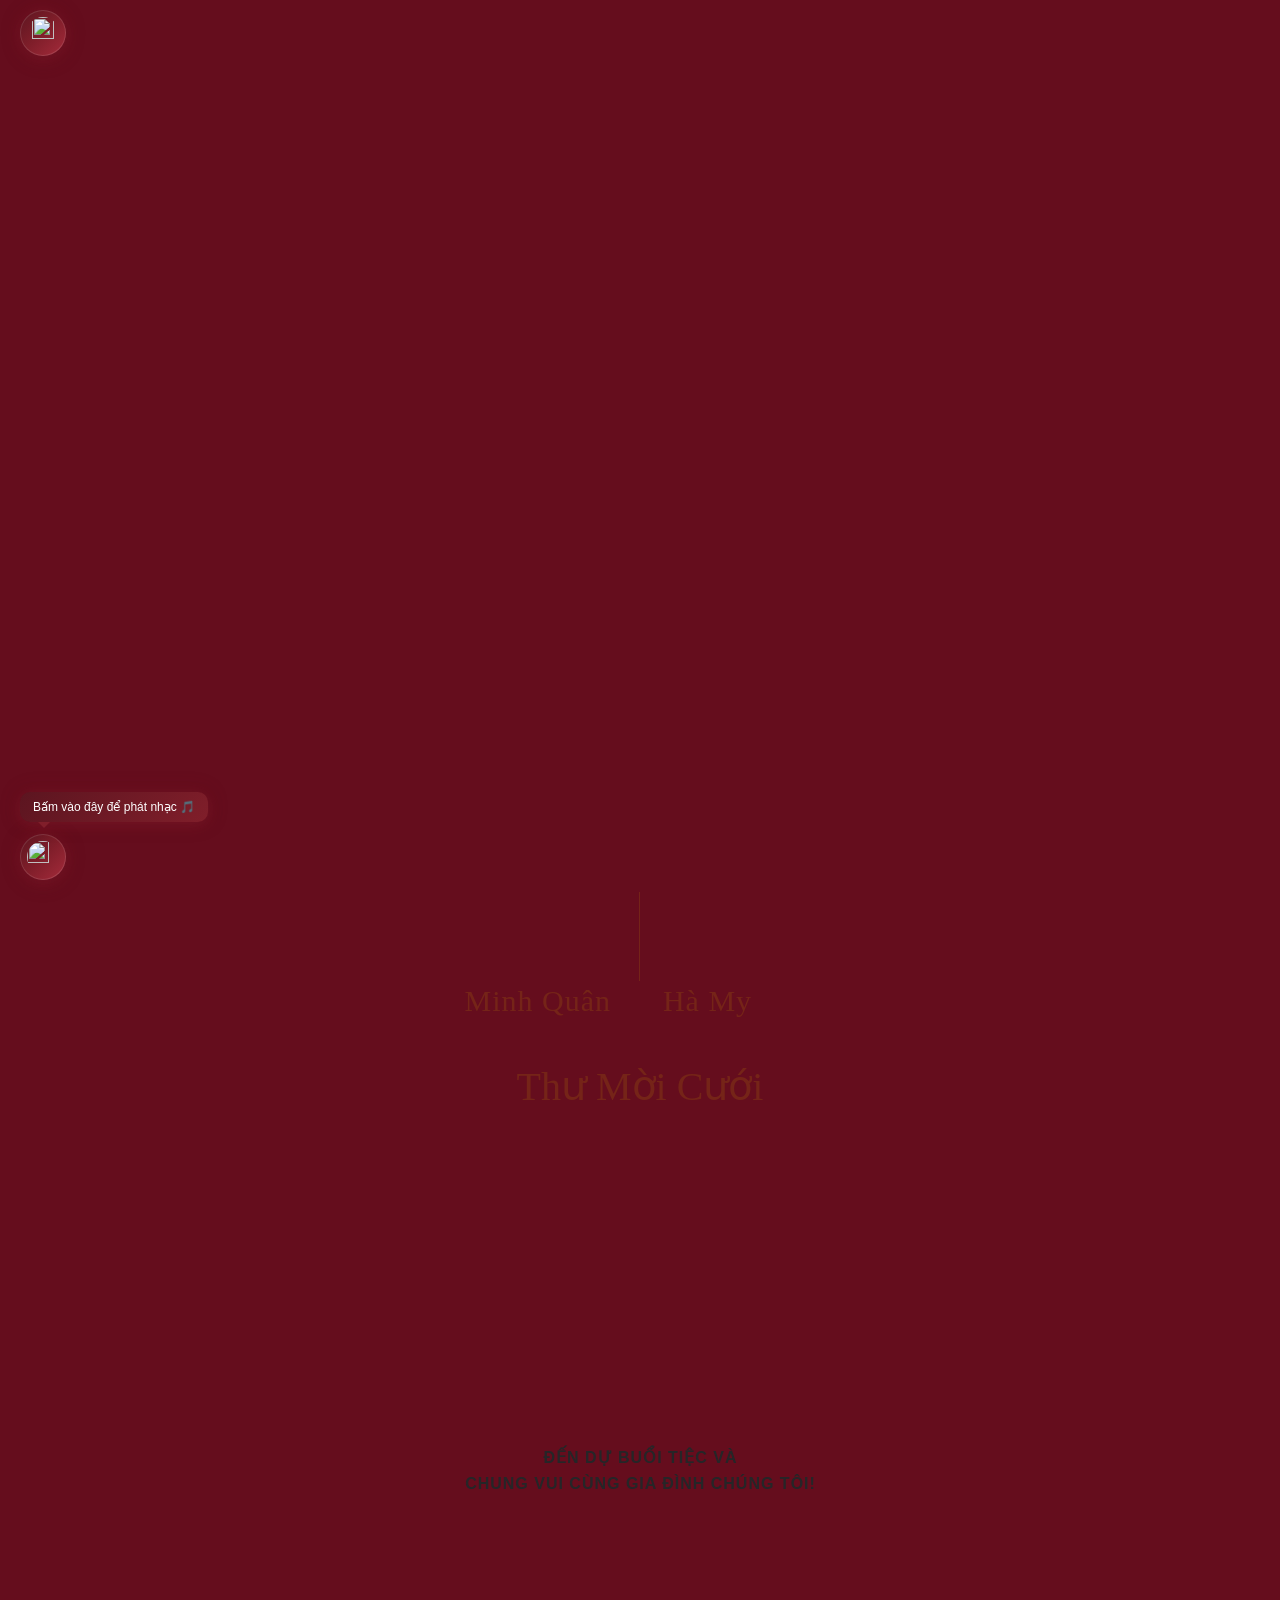
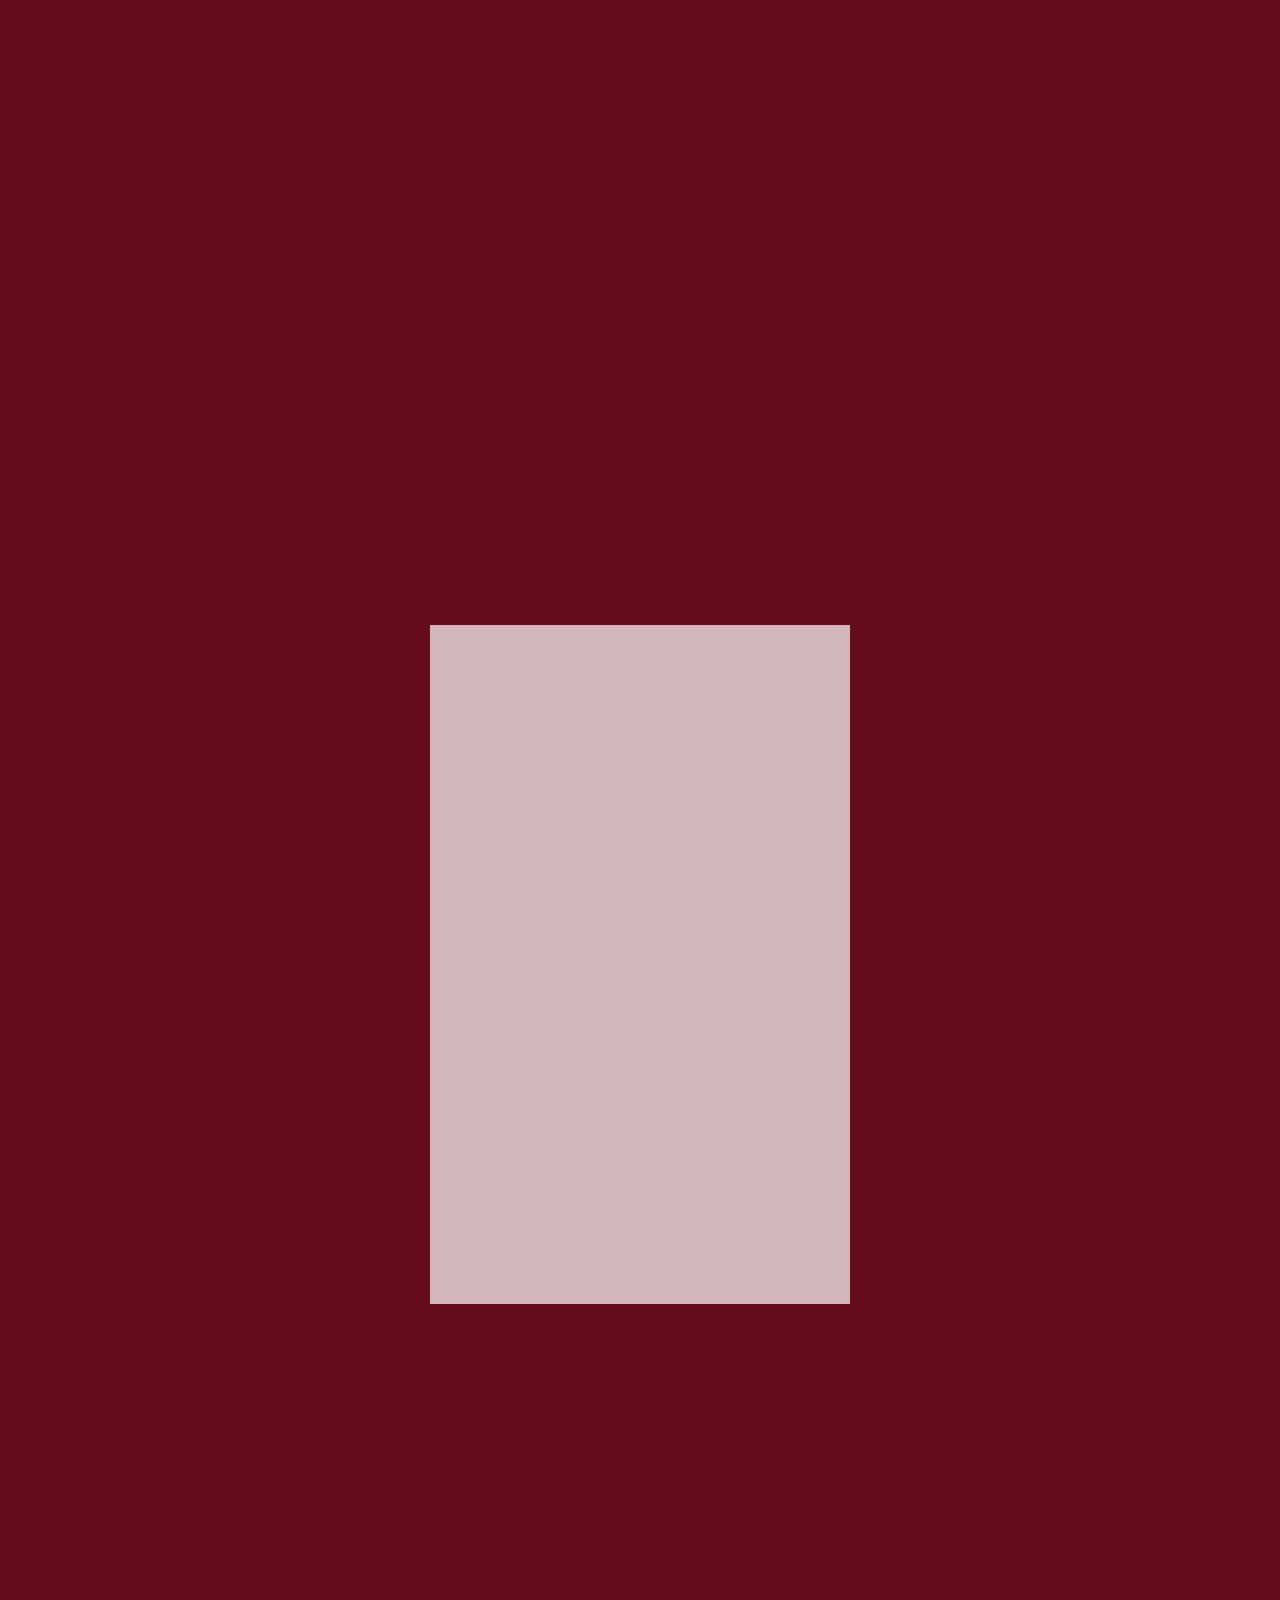
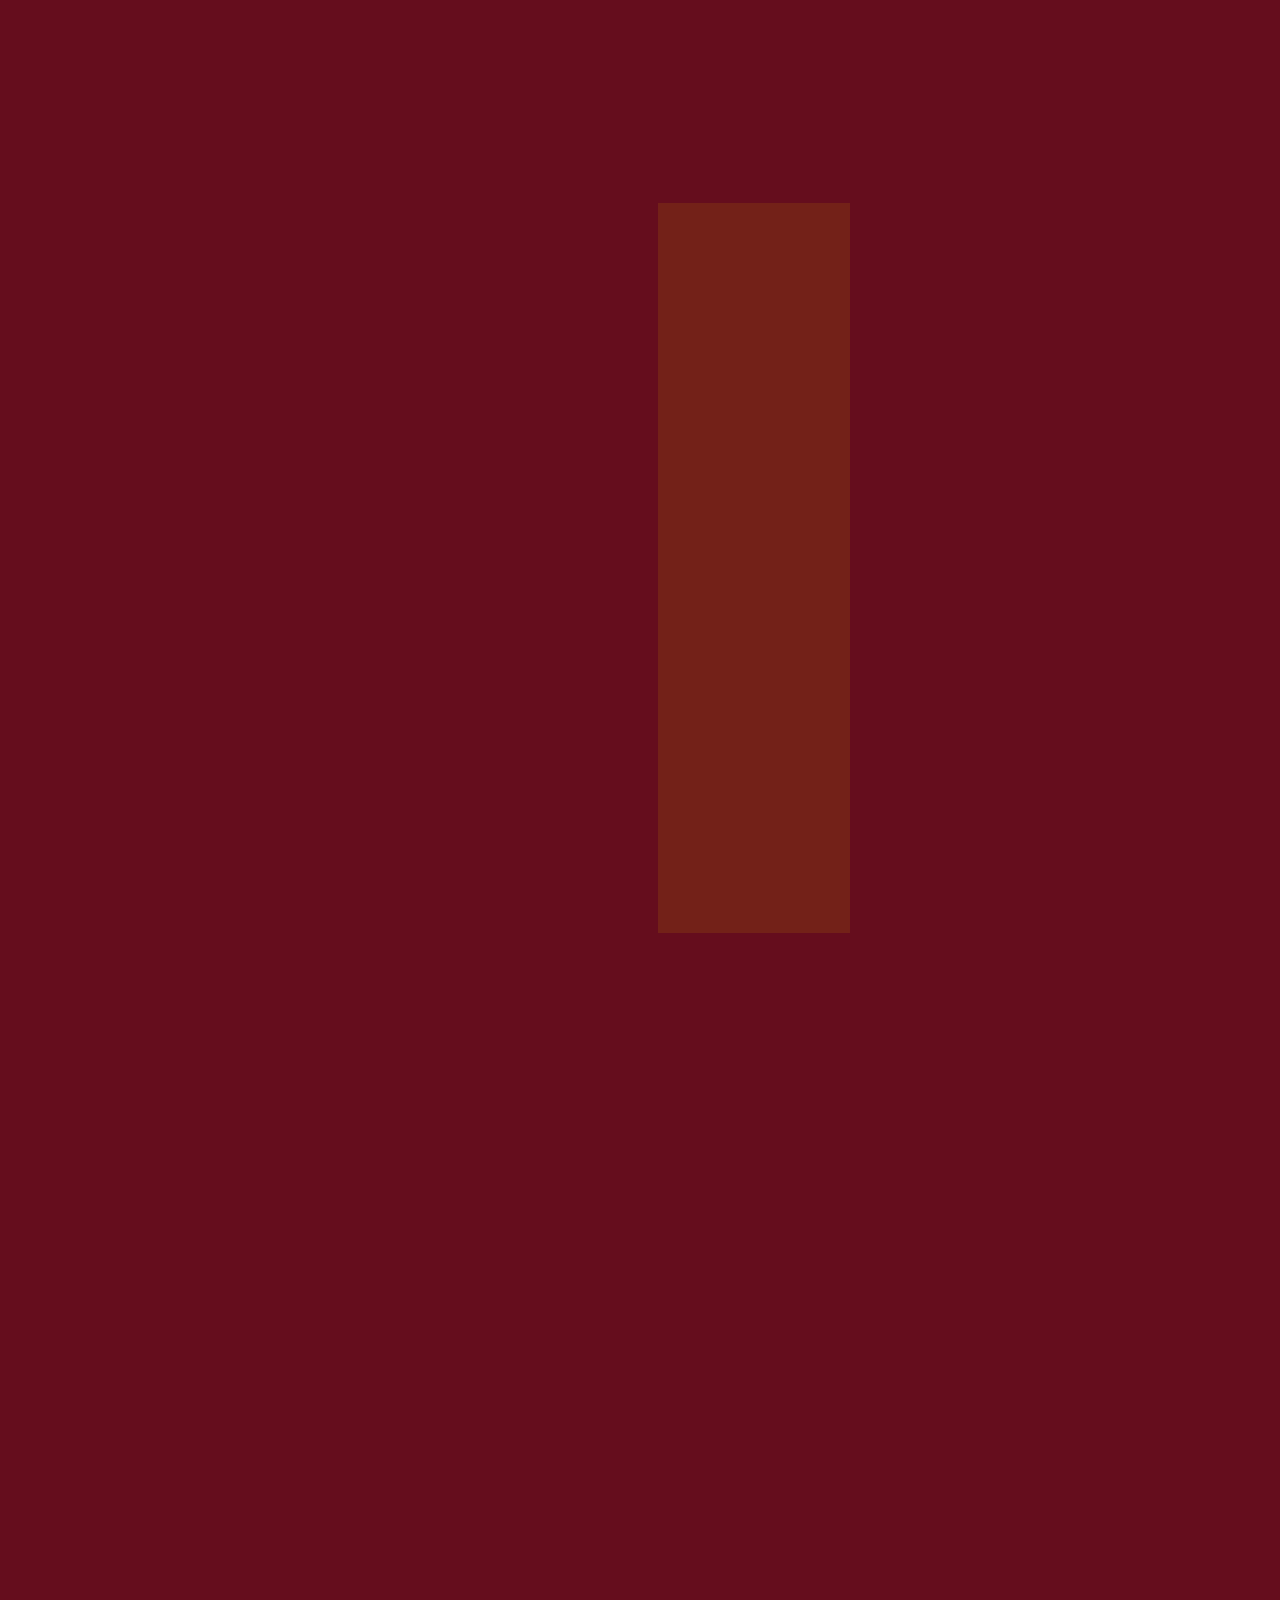
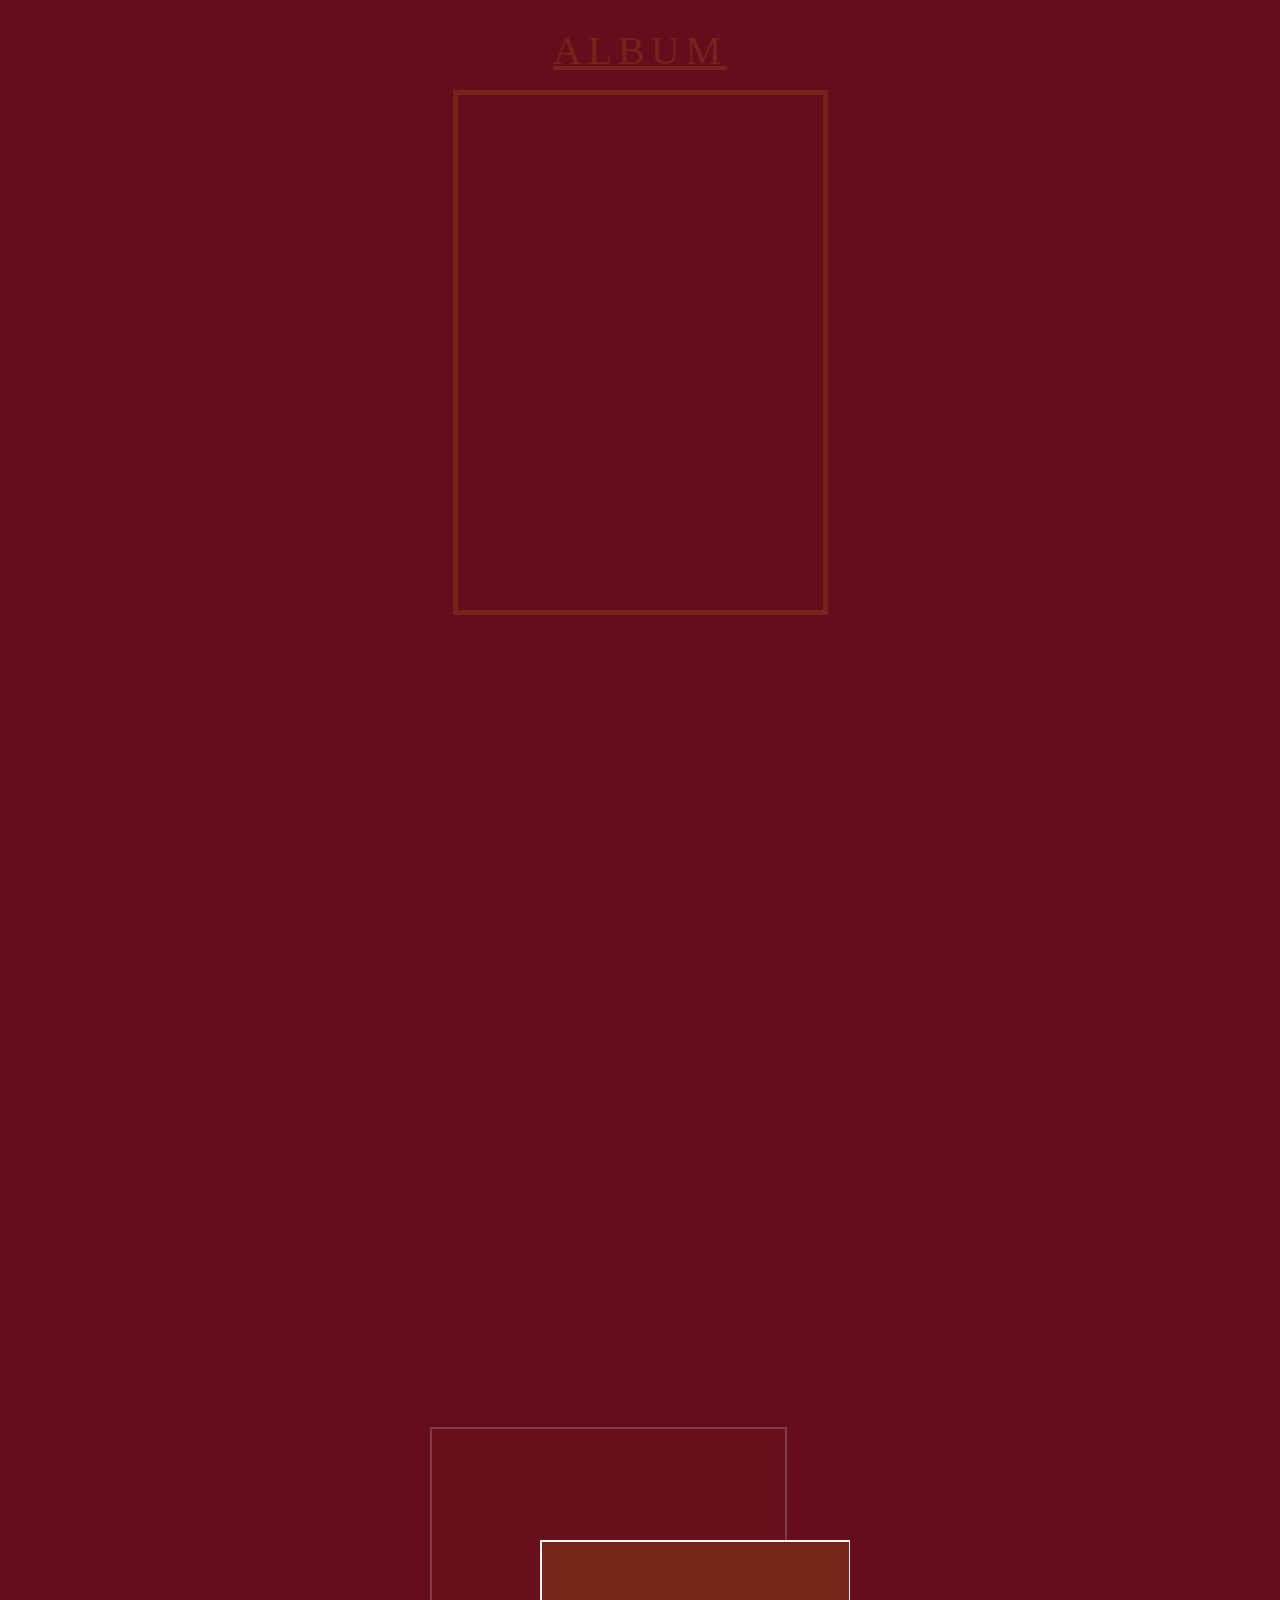
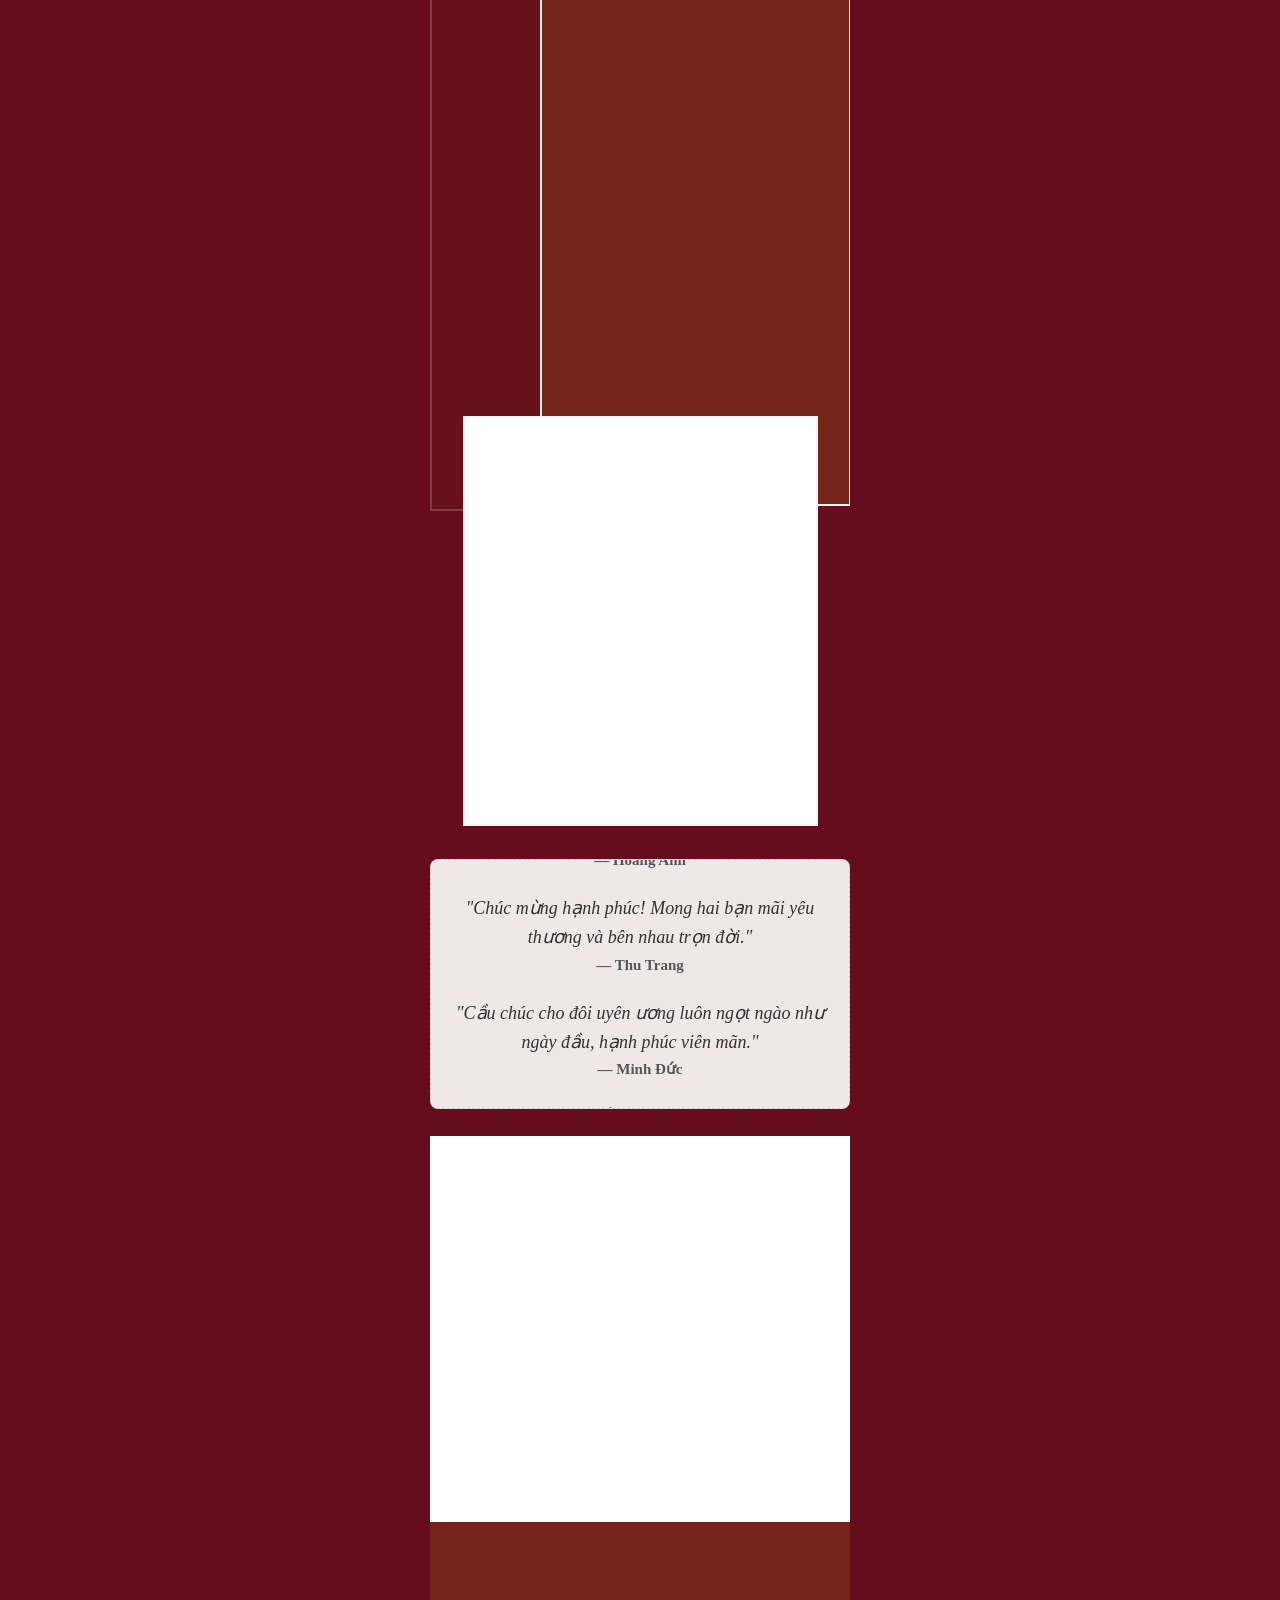
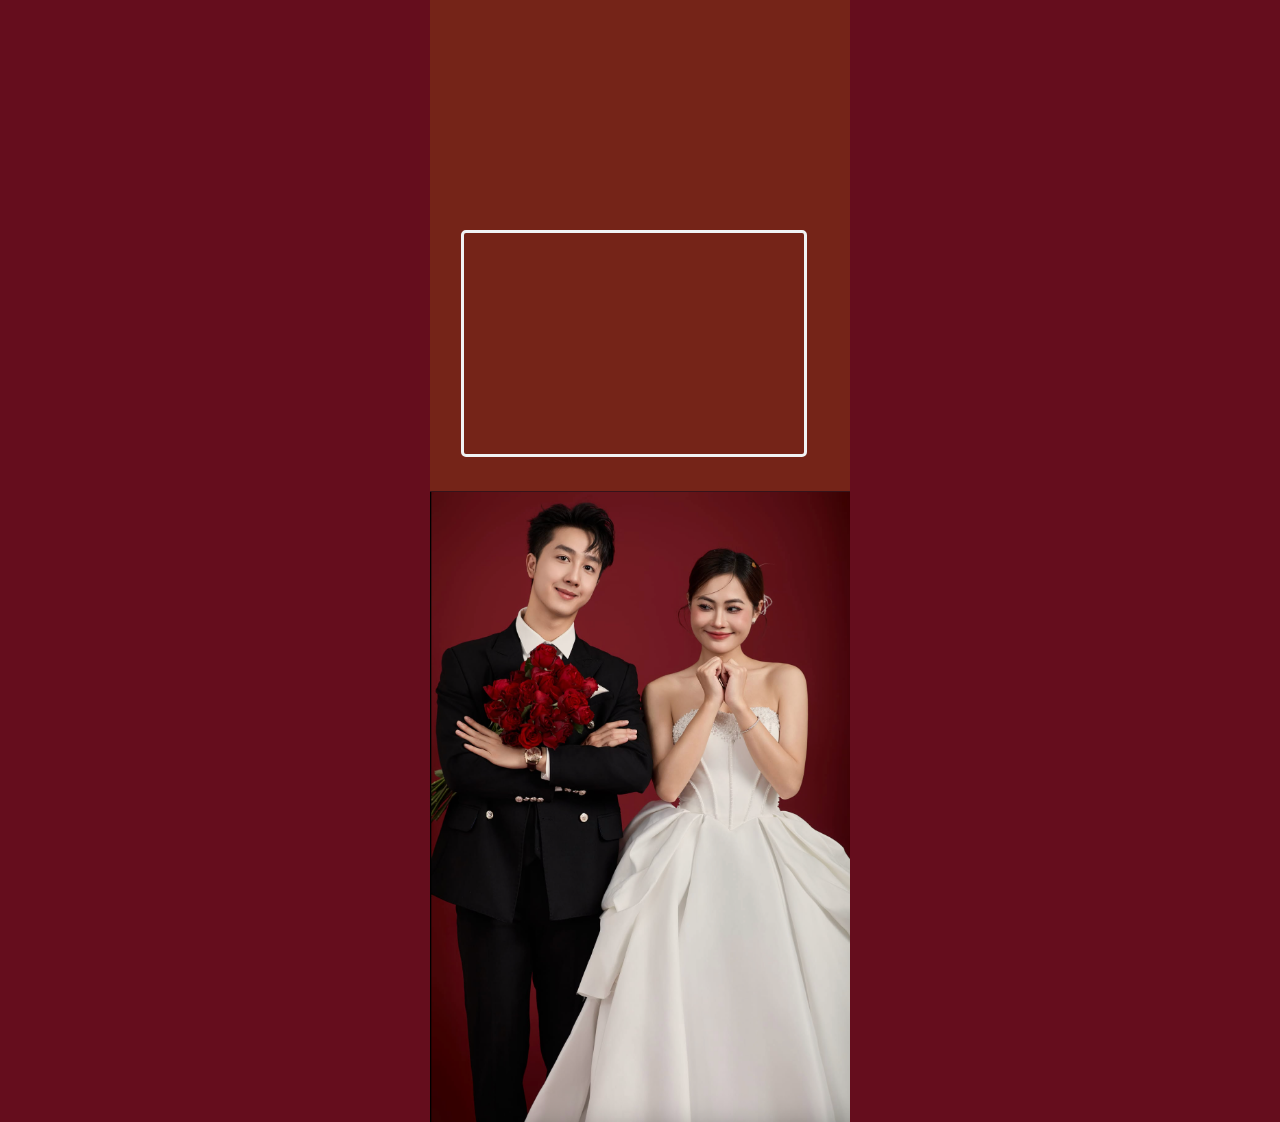
==== commit 70c2294d: "Bìa: nền trang -> đỏ #650d1d (ẩn vạch trắng giữa cánh), cánh đều 50%" ====
--- a/docs/index.html
+++ b/docs/index.html
@@ -15,7 +15,7 @@
 }
 
 body{
-    background:#fff;
+    background:#650d1d;
     overflow-x:hidden;
 }
 
@@ -33,7 +33,7 @@
 
 .left-door{
     left:0;
-    width:calc(50% + 1px);
+    width:50%;
     background-image:url('./cover/cover-mobile.png');
     background-size:200% auto;background-color:#650d1d;
     background-position:left center;
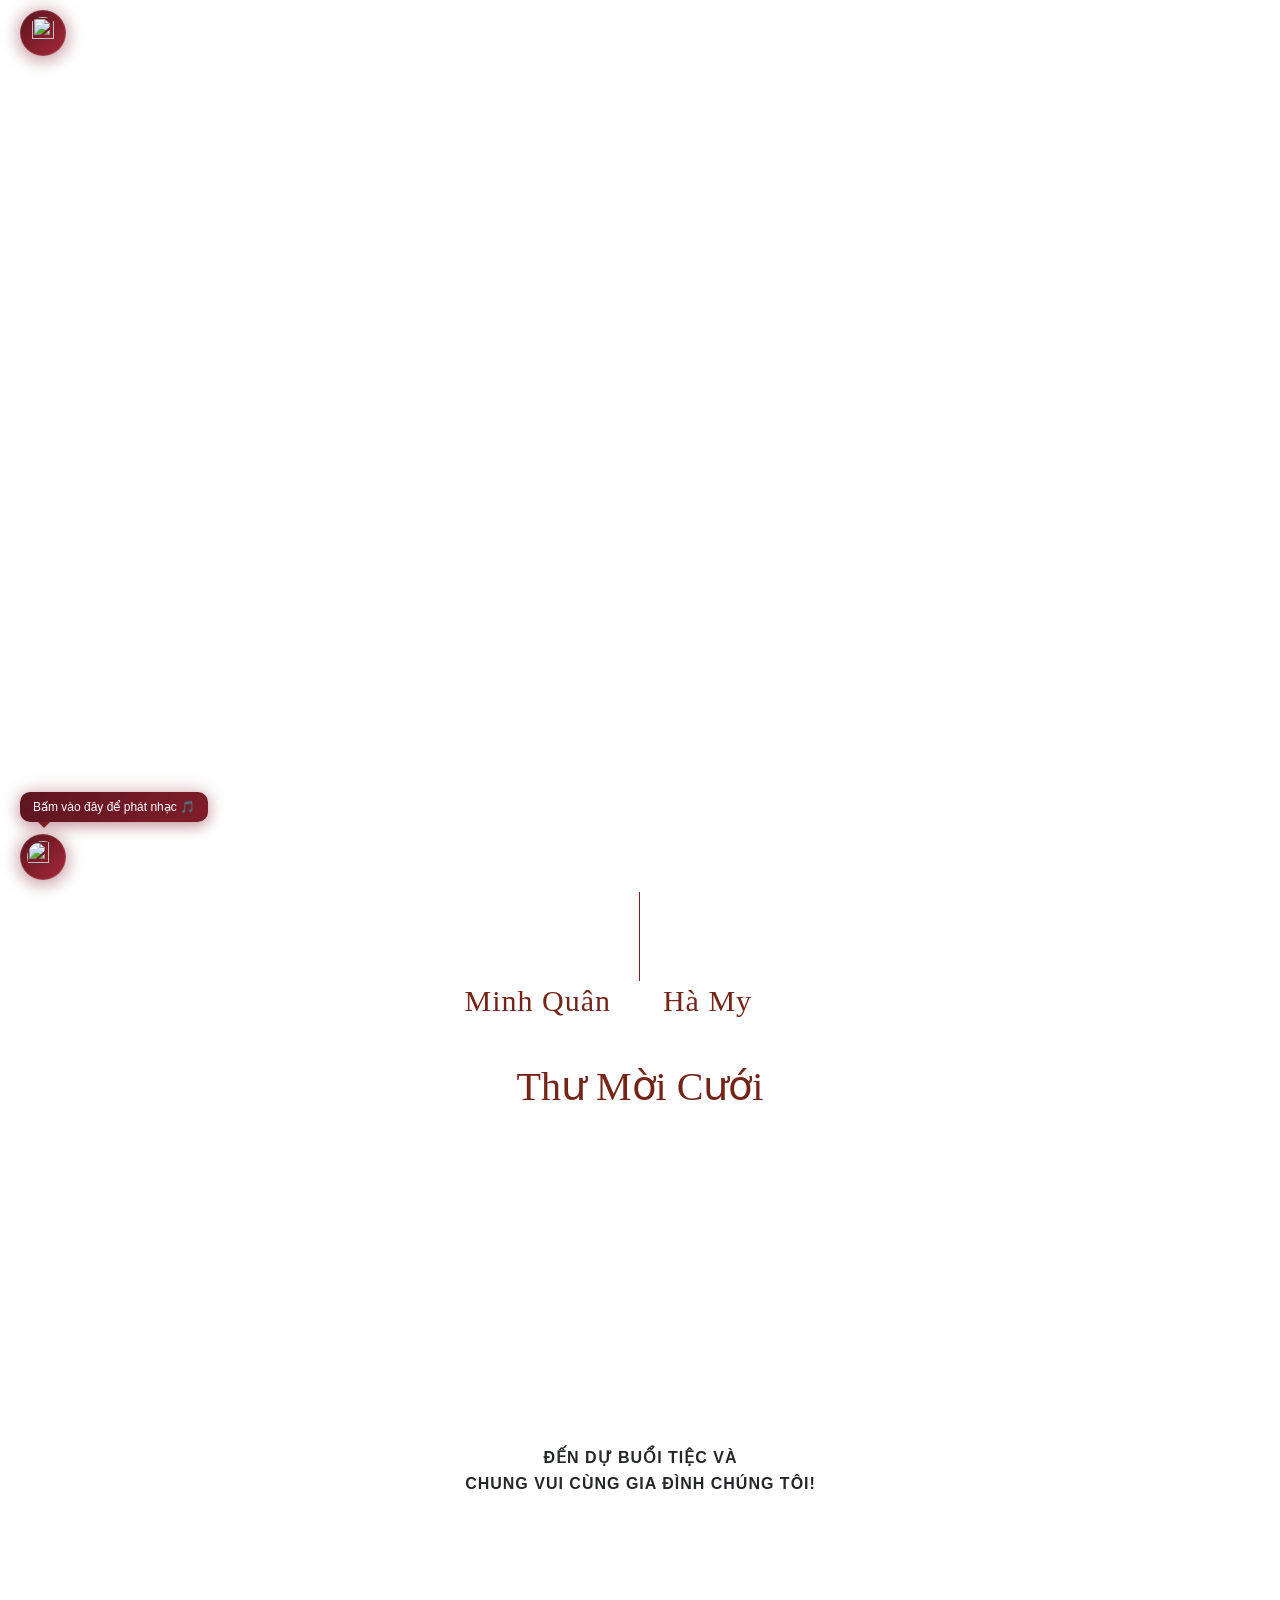
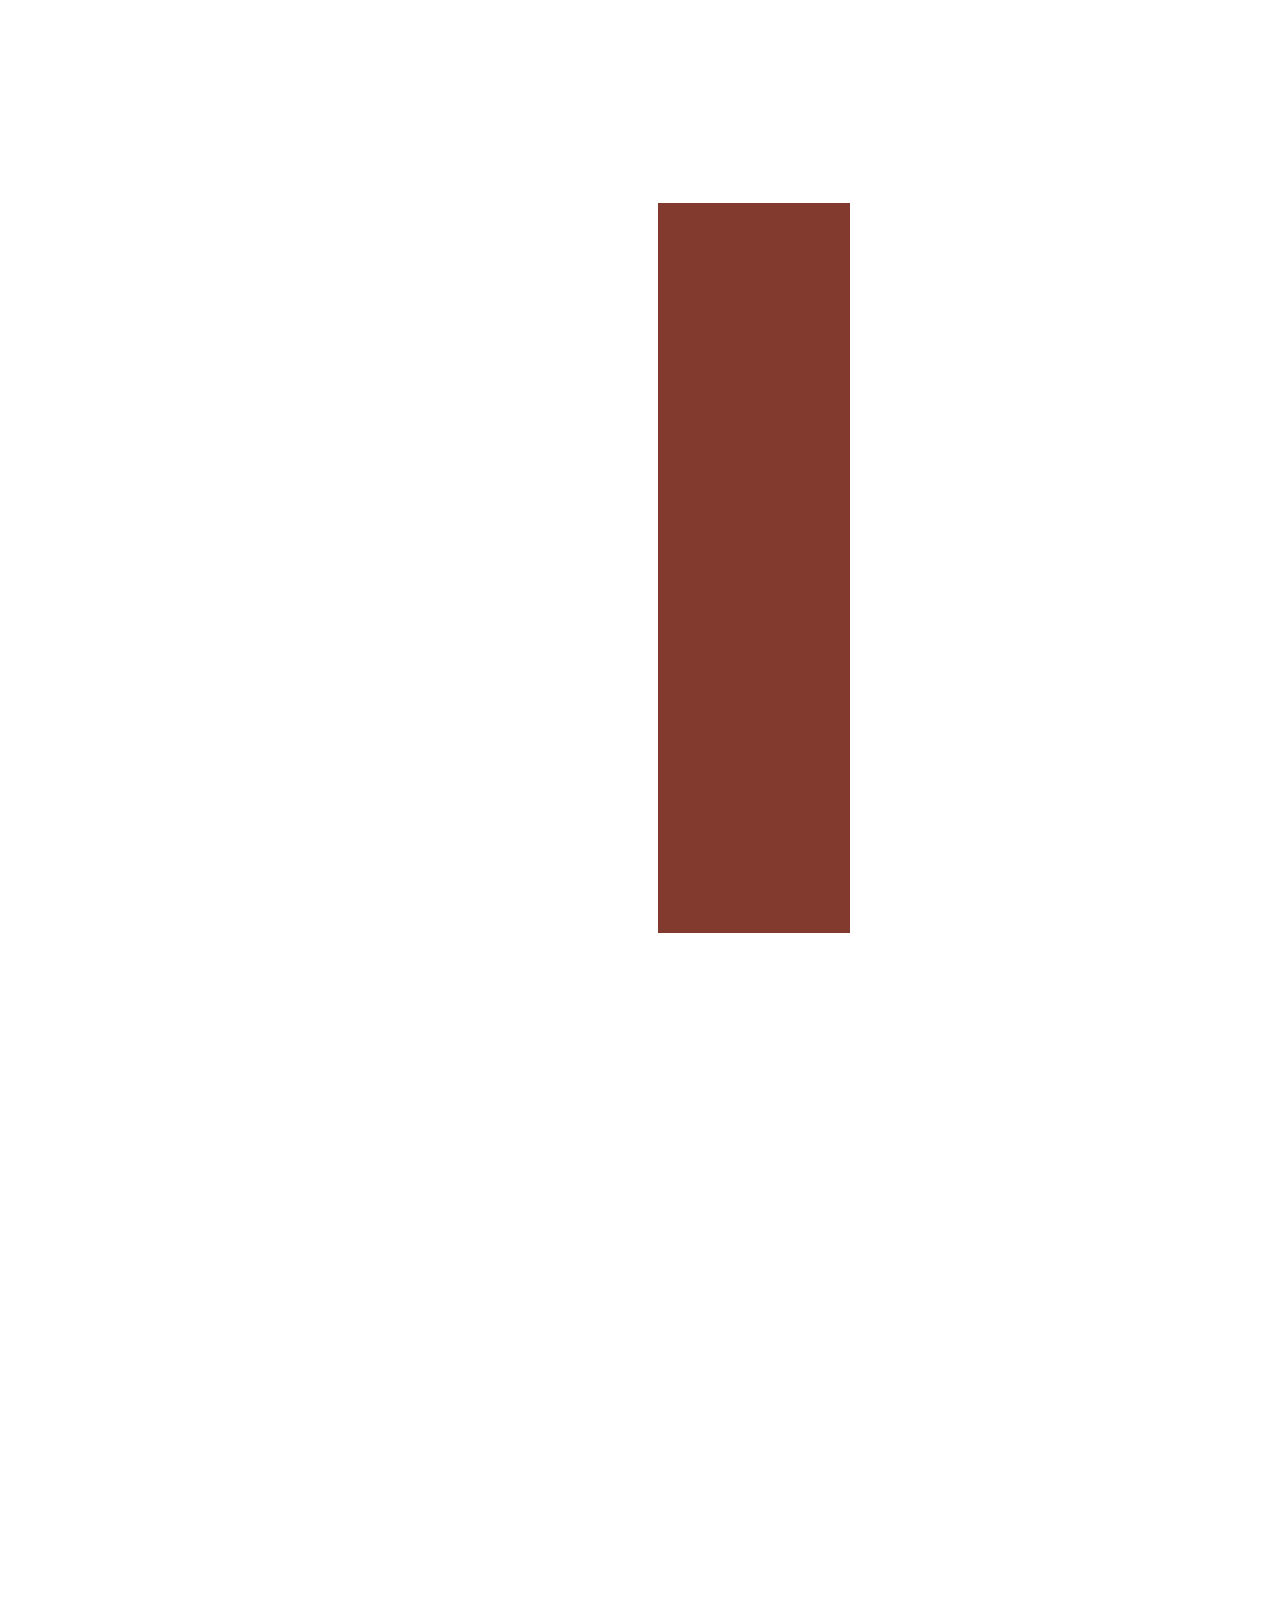
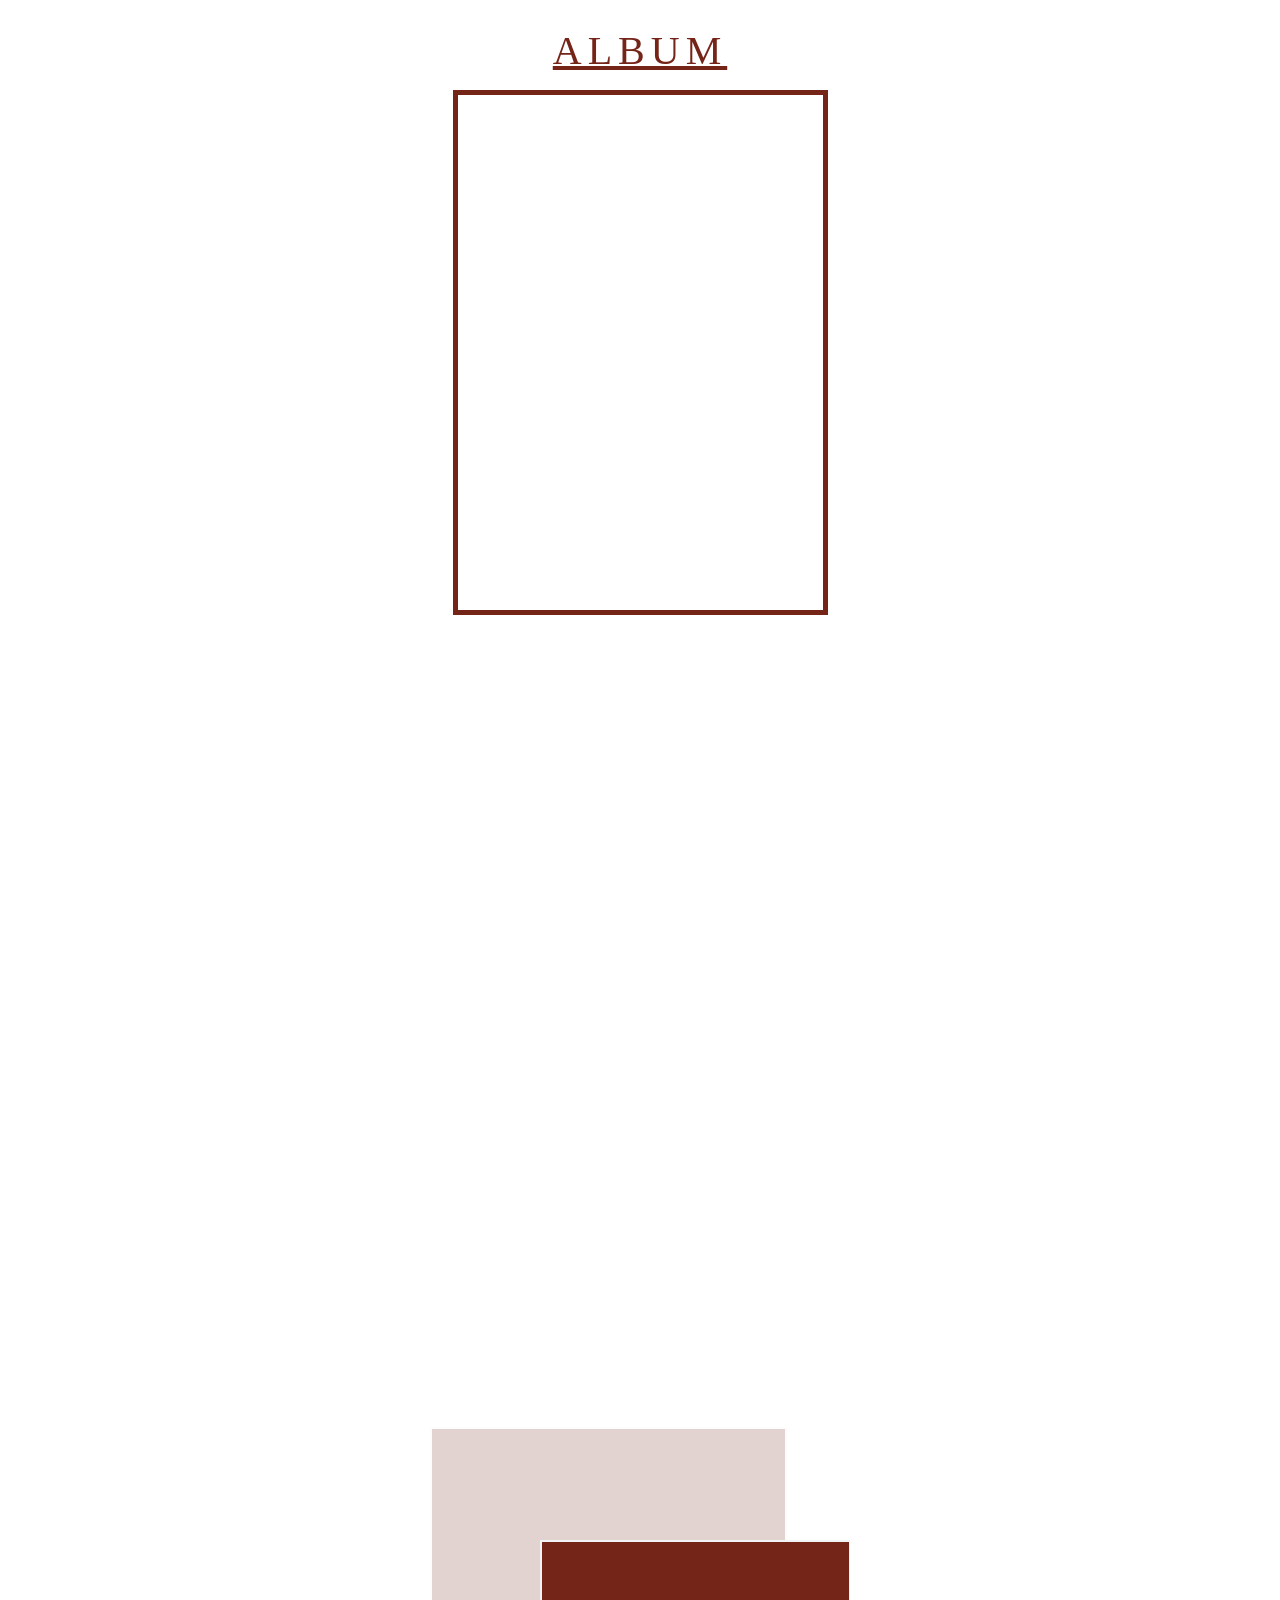
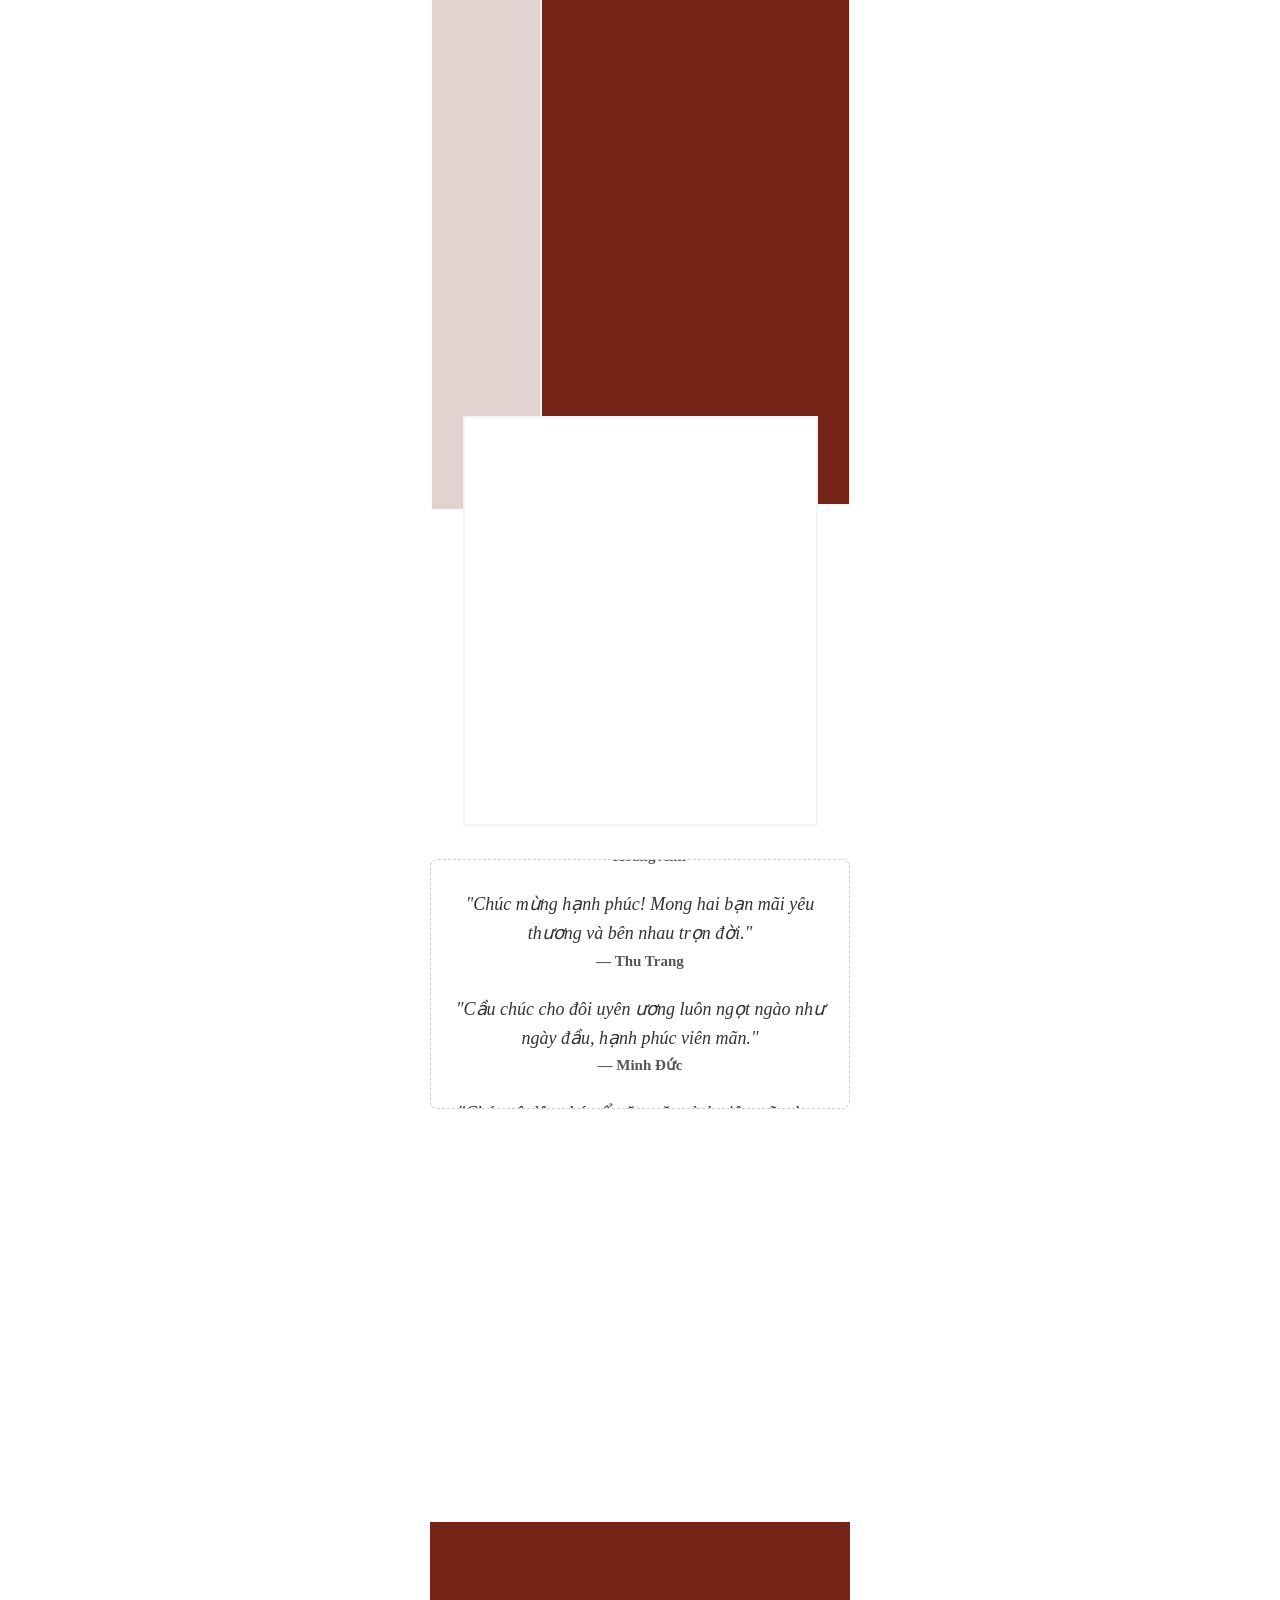
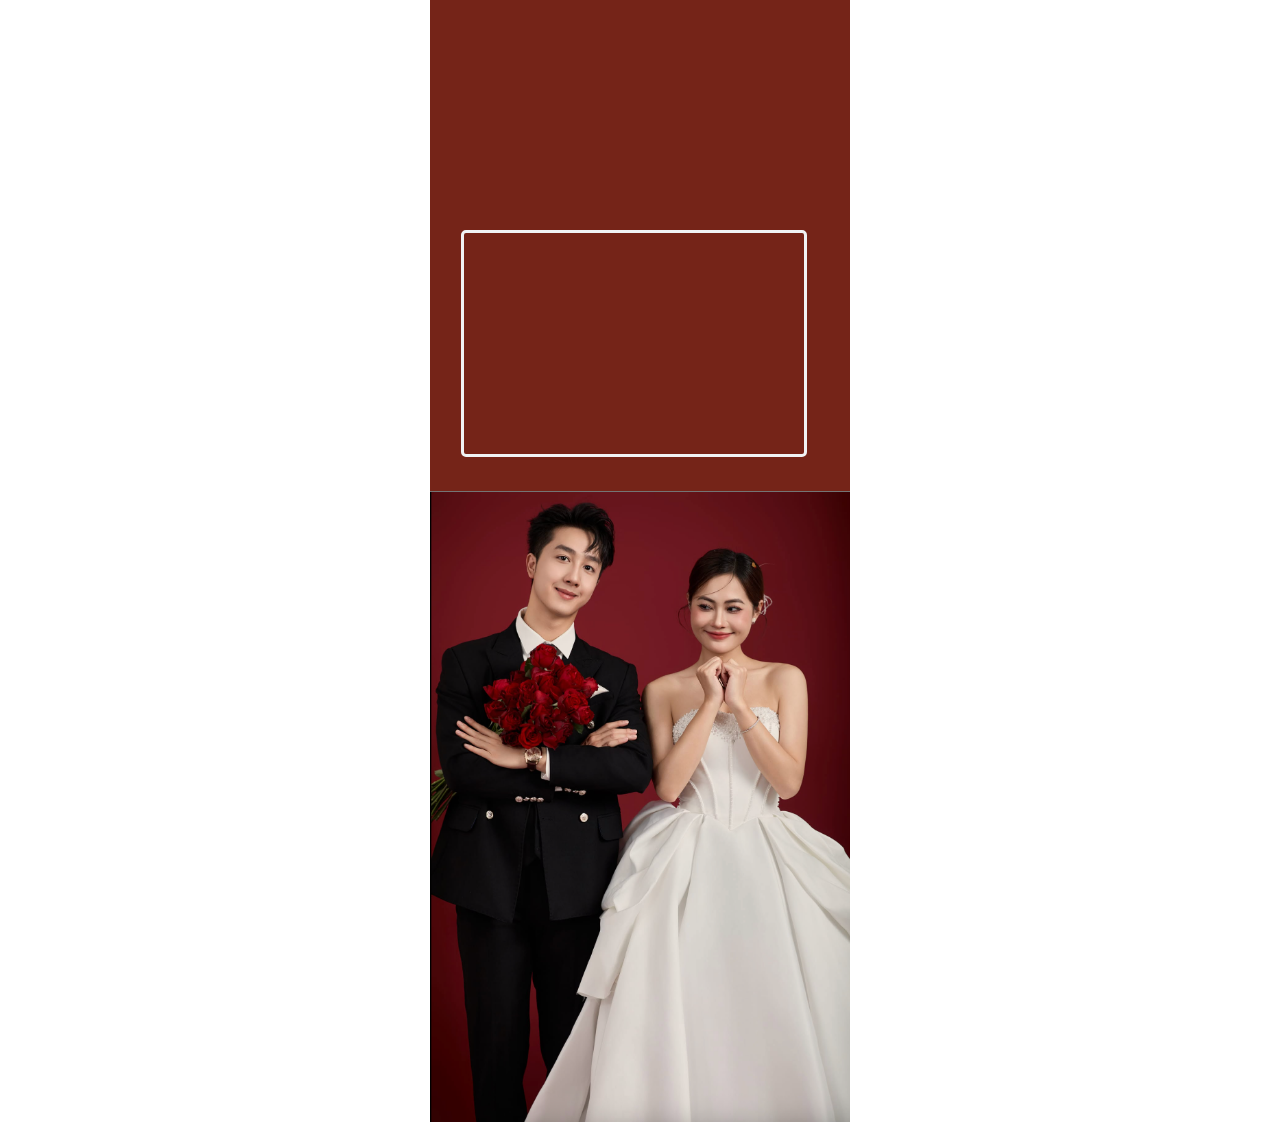
==== commit 0932e264: "Sửa: trả nền trang về trắng (giữ nội dung bên trong), vạch trắng bìa dùng lớp đỏ riêng sau cửa" ====
--- a/docs/index.html
+++ b/docs/index.html
@@ -15,10 +15,11 @@
 }
 
 body{
-    background:#650d1d;
+    background:#fff;
     overflow-x:hidden;
 }
 
+.cloud-backdrop{position:fixed;inset:0;background:#650d1d;z-index:9998;pointer-events:none;transition:opacity 4s ease;}.open .cloud-backdrop{opacity:0;}
 .cloud-door{
     position:fixed;
     top:0;
@@ -208,7 +209,7 @@
 }
 </style>
 
-<div class="cloud-door left-door"></div>
+<div class="cloud-backdrop"></div><div class="cloud-door left-door"></div>
 <div class="cloud-door right-door"></div>
 
 <div id="music-toggle">
